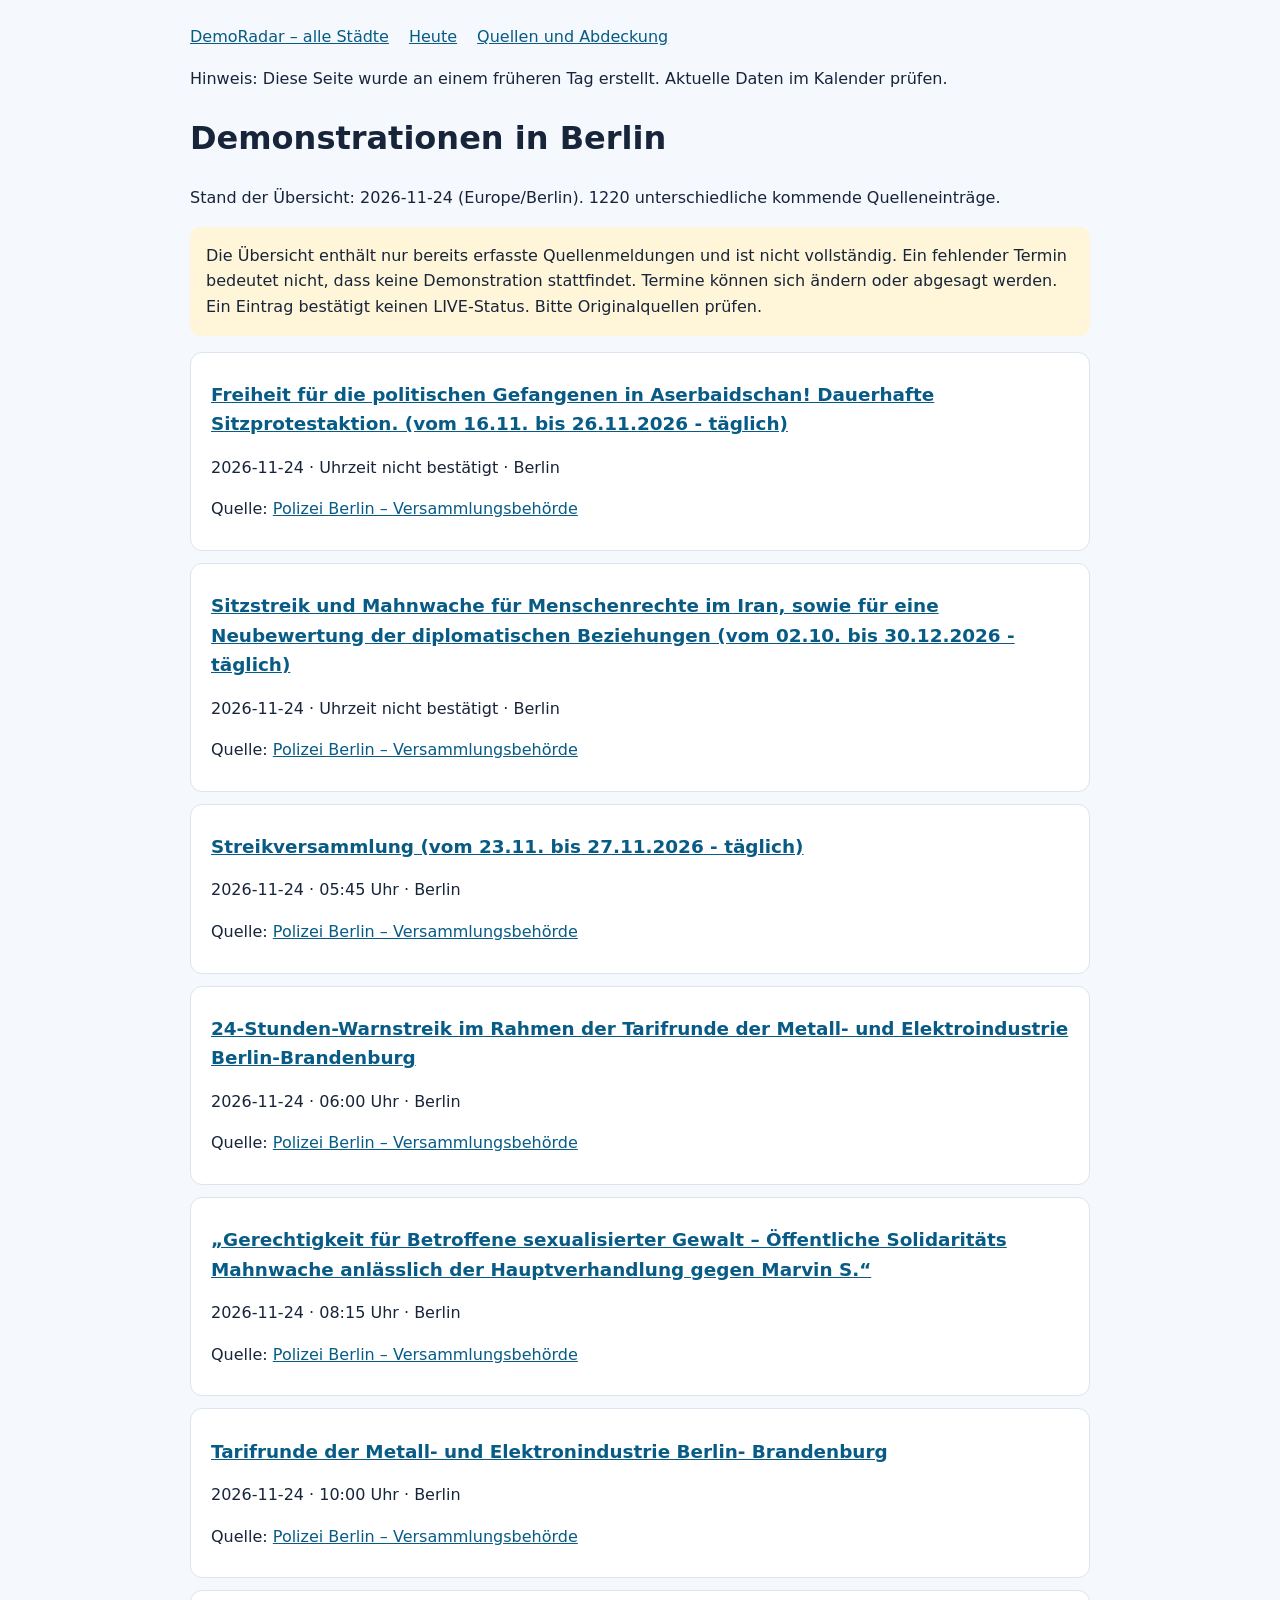
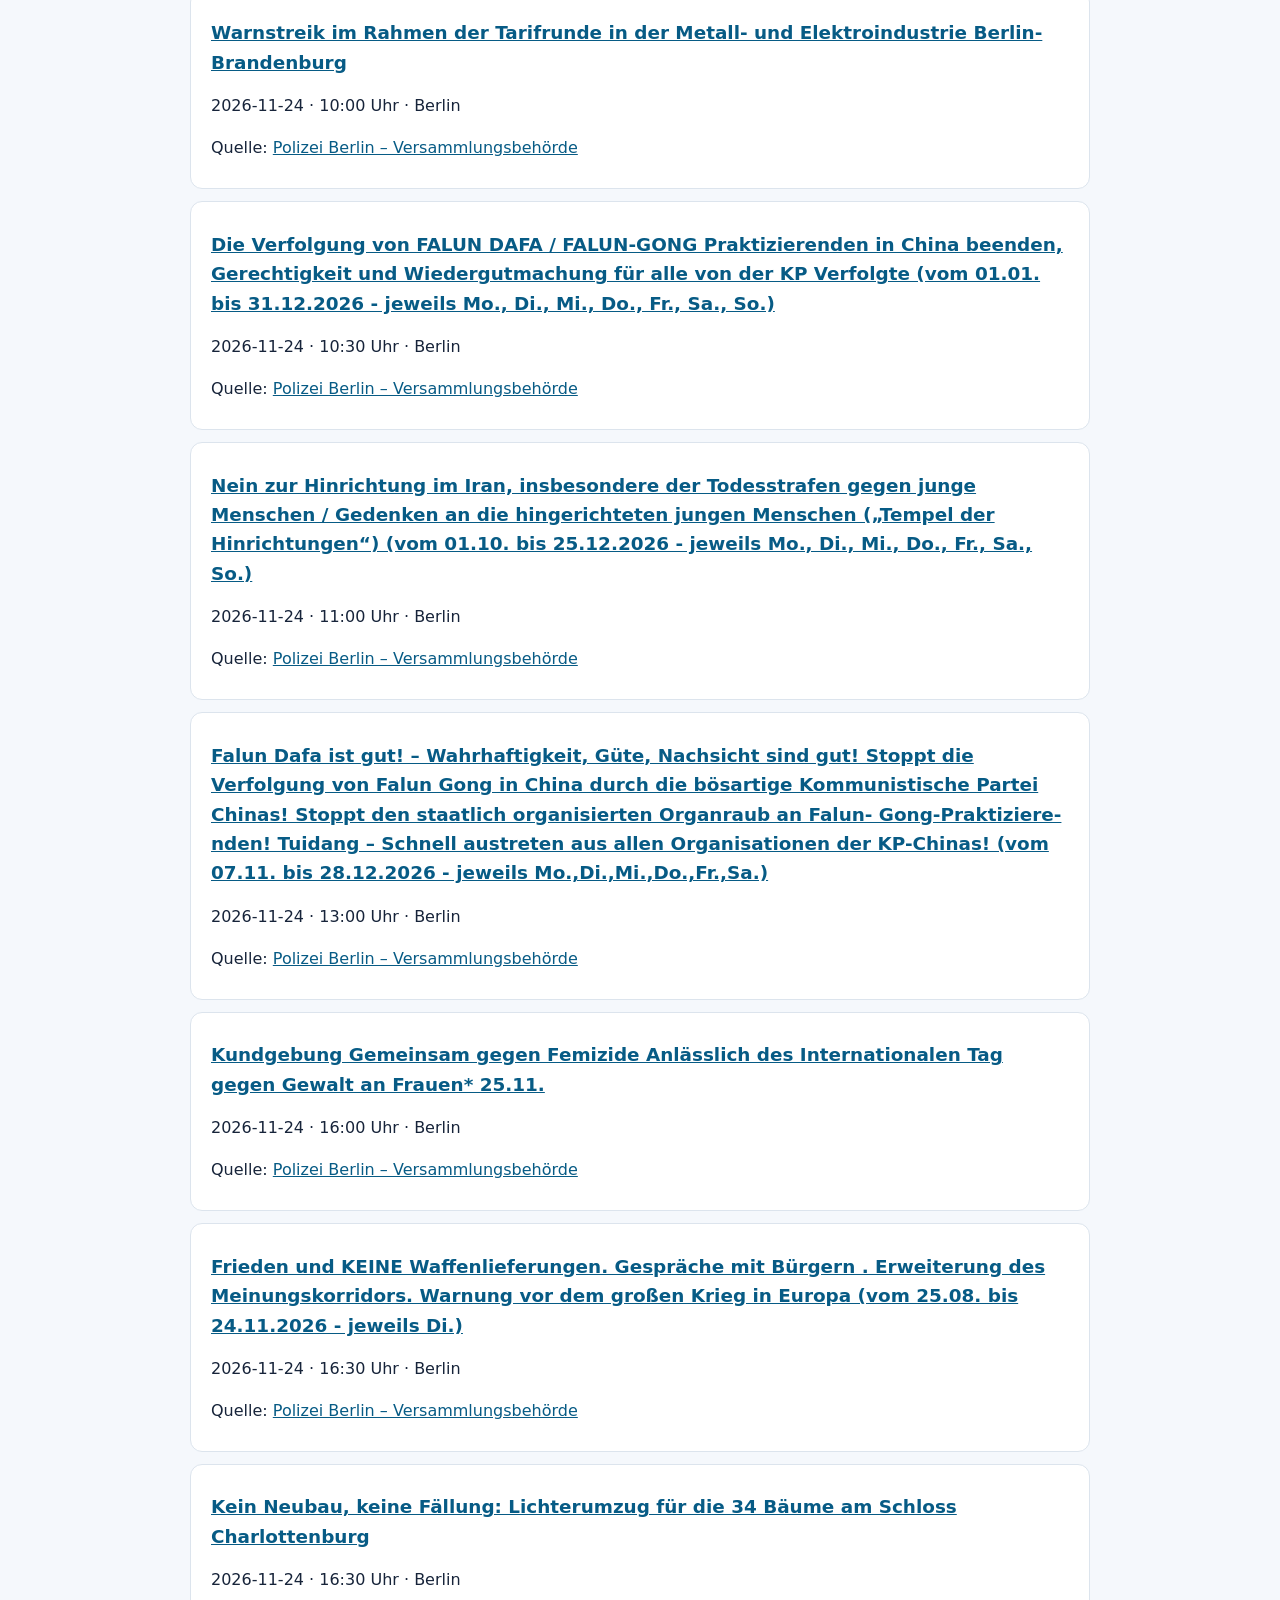
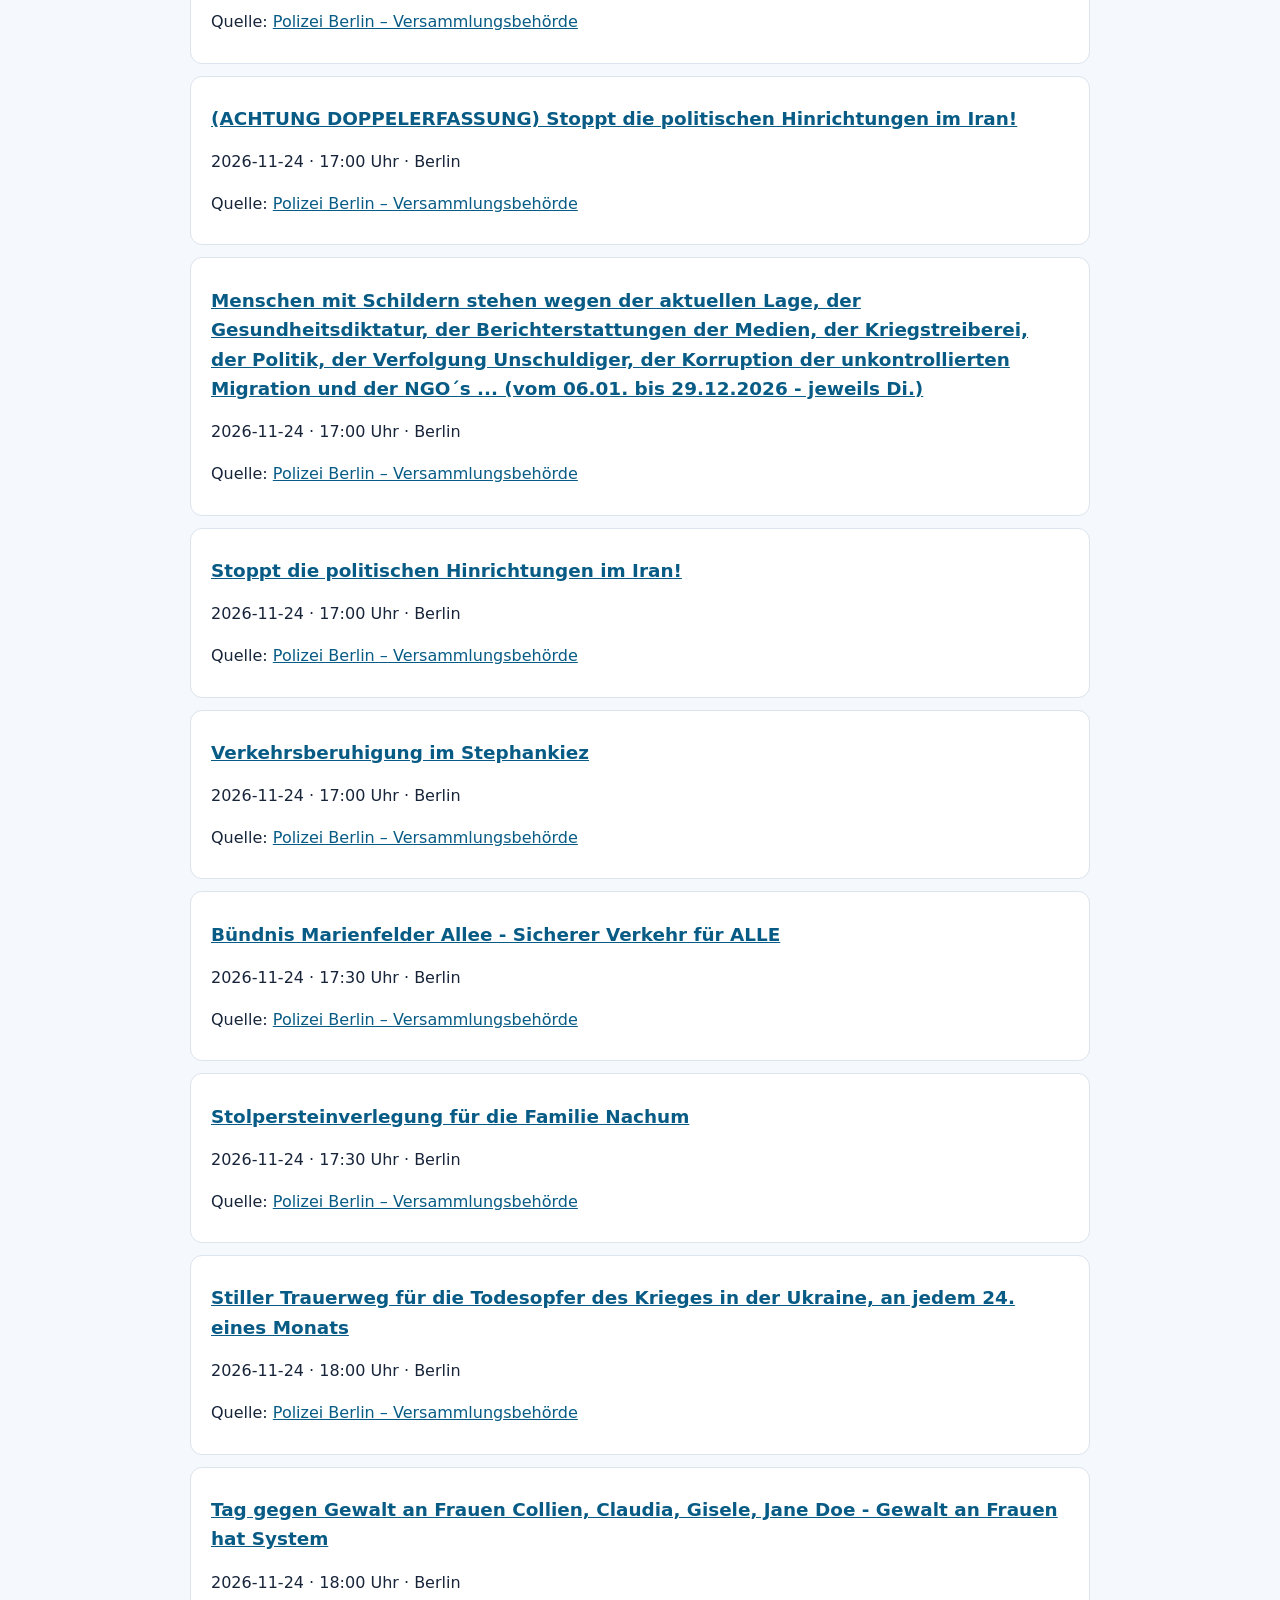
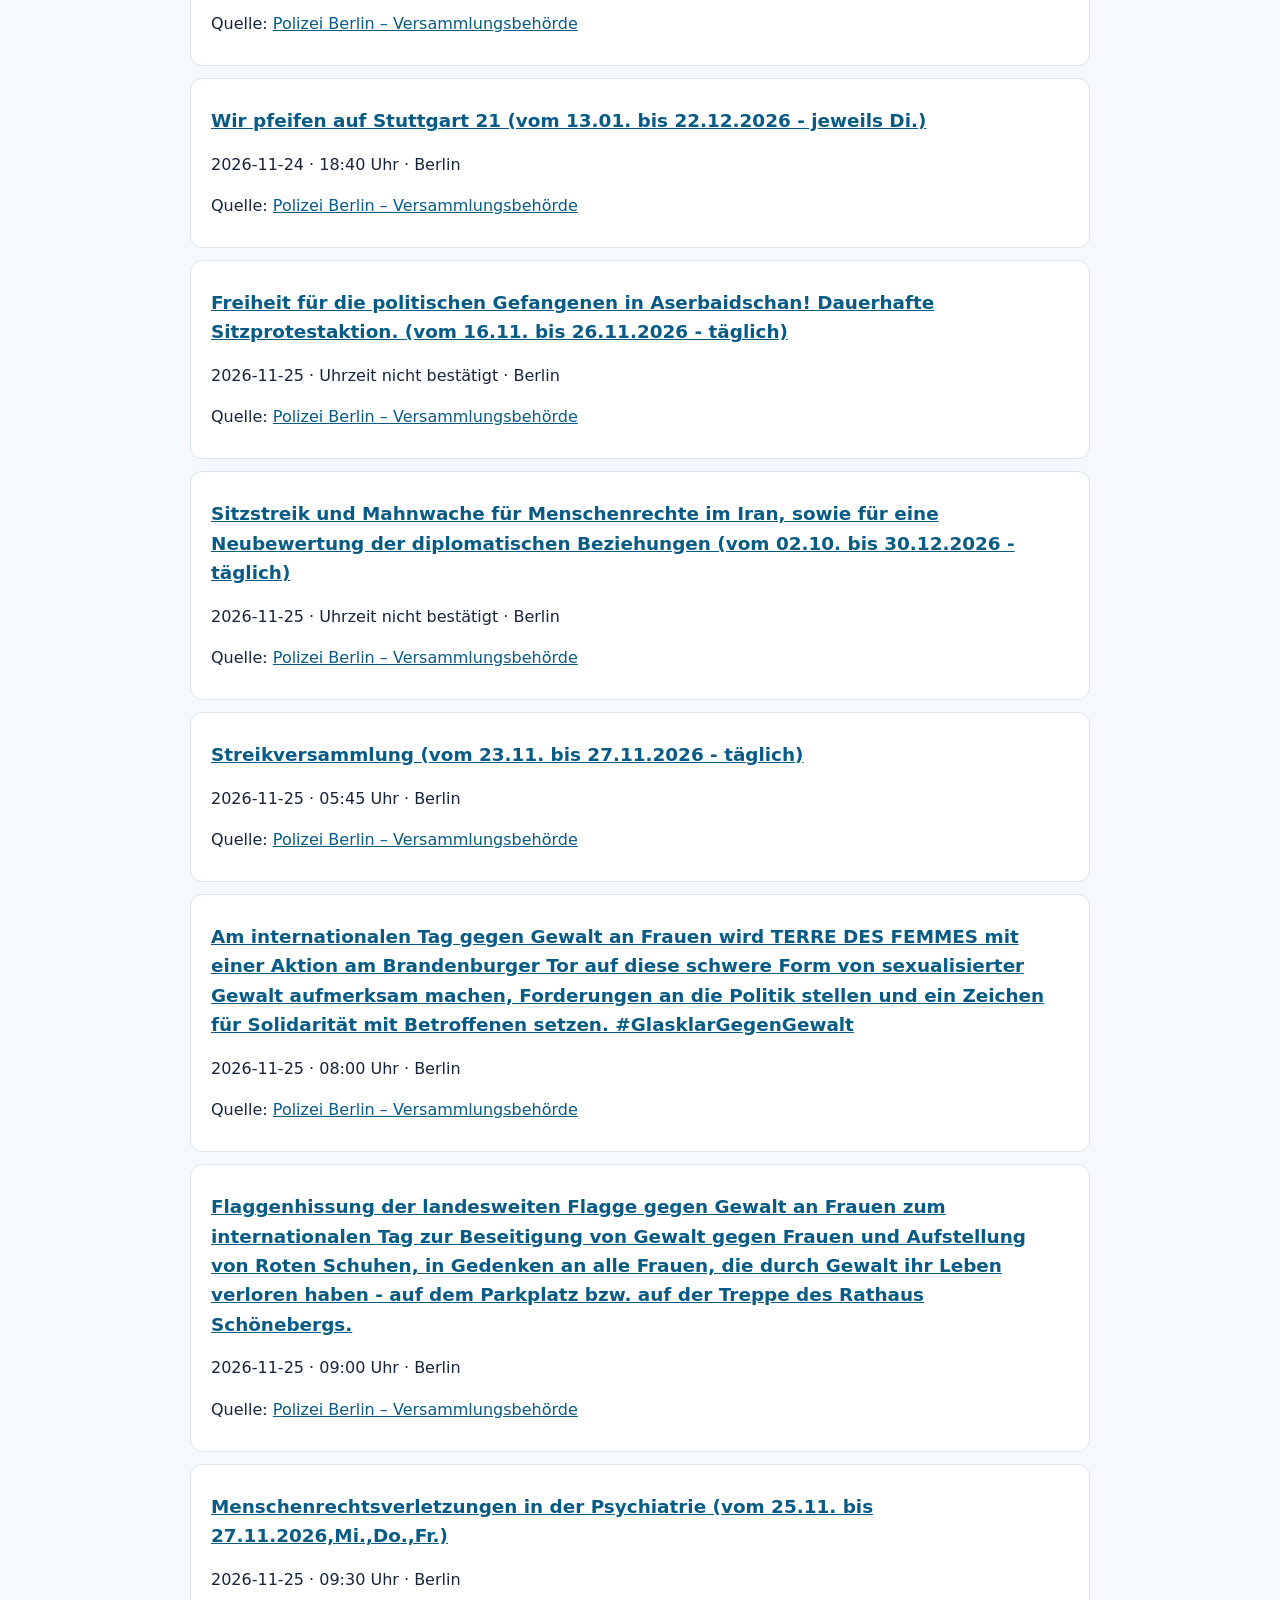
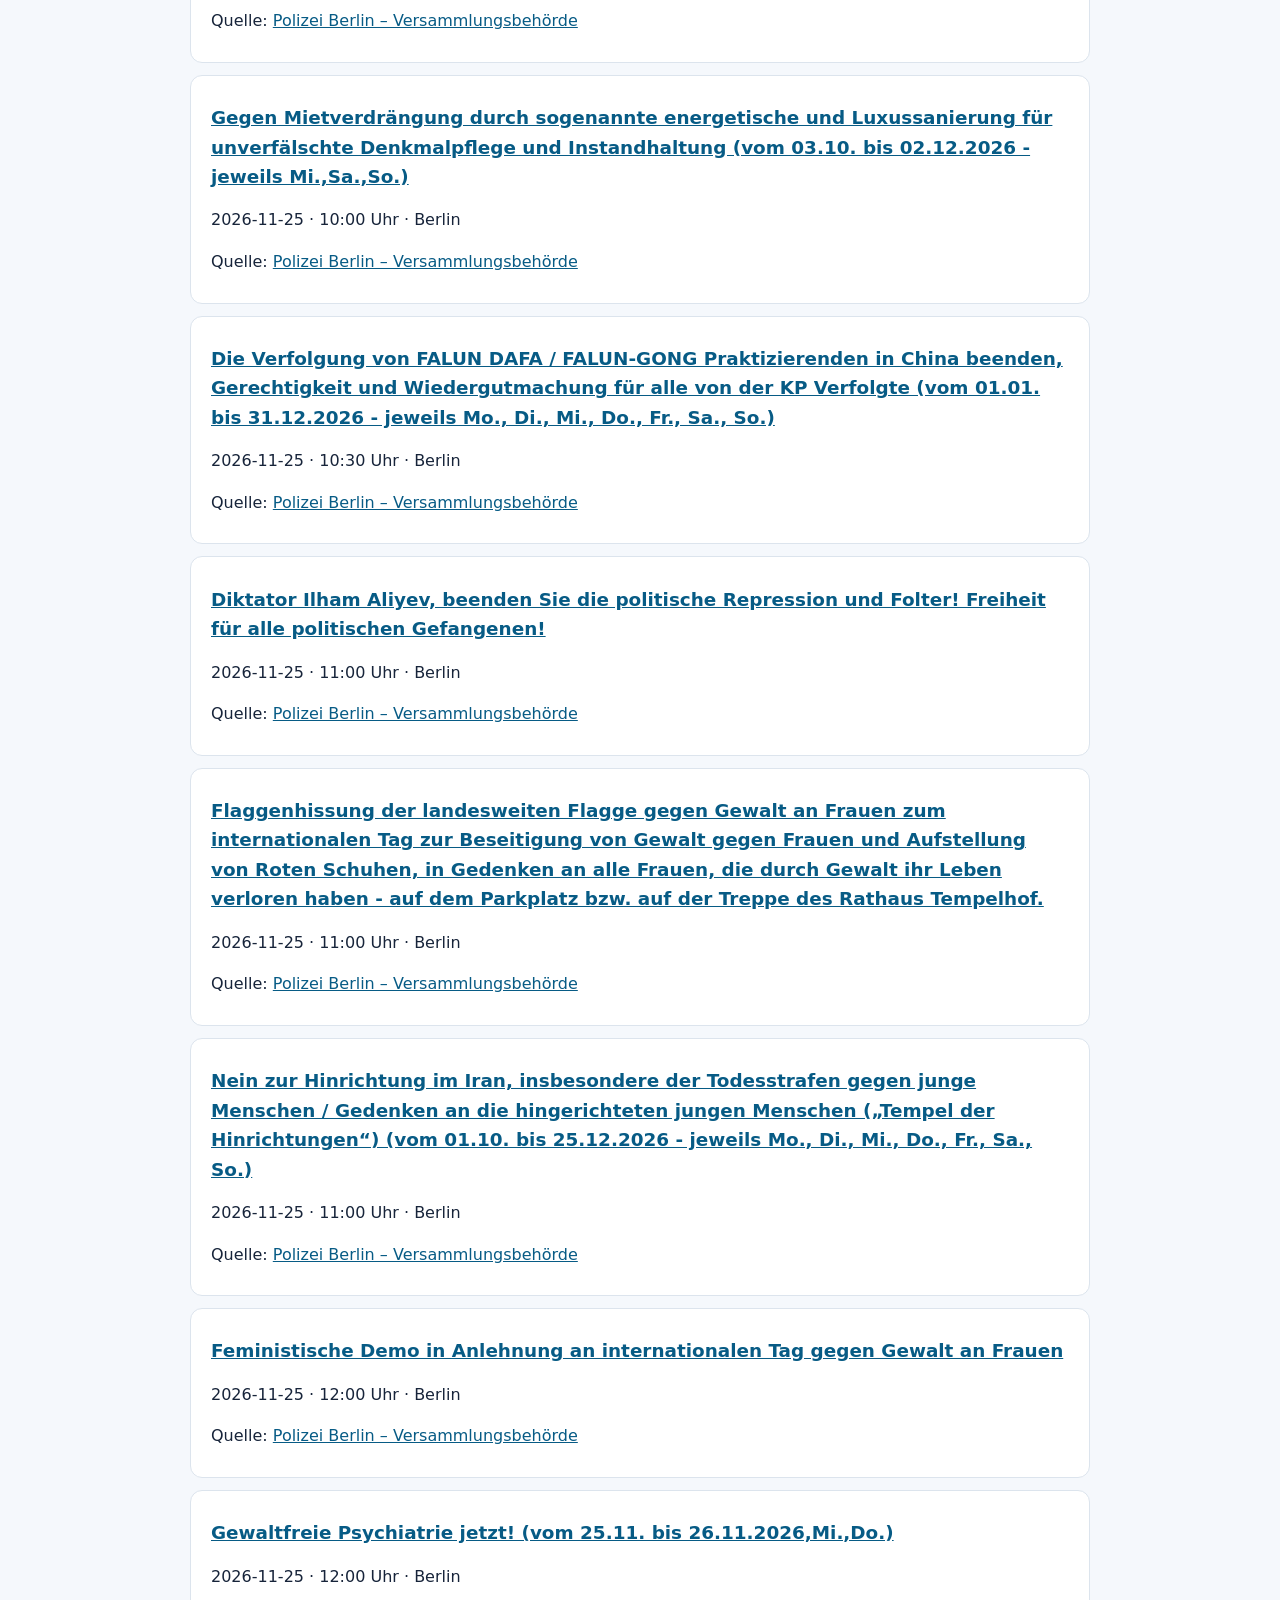
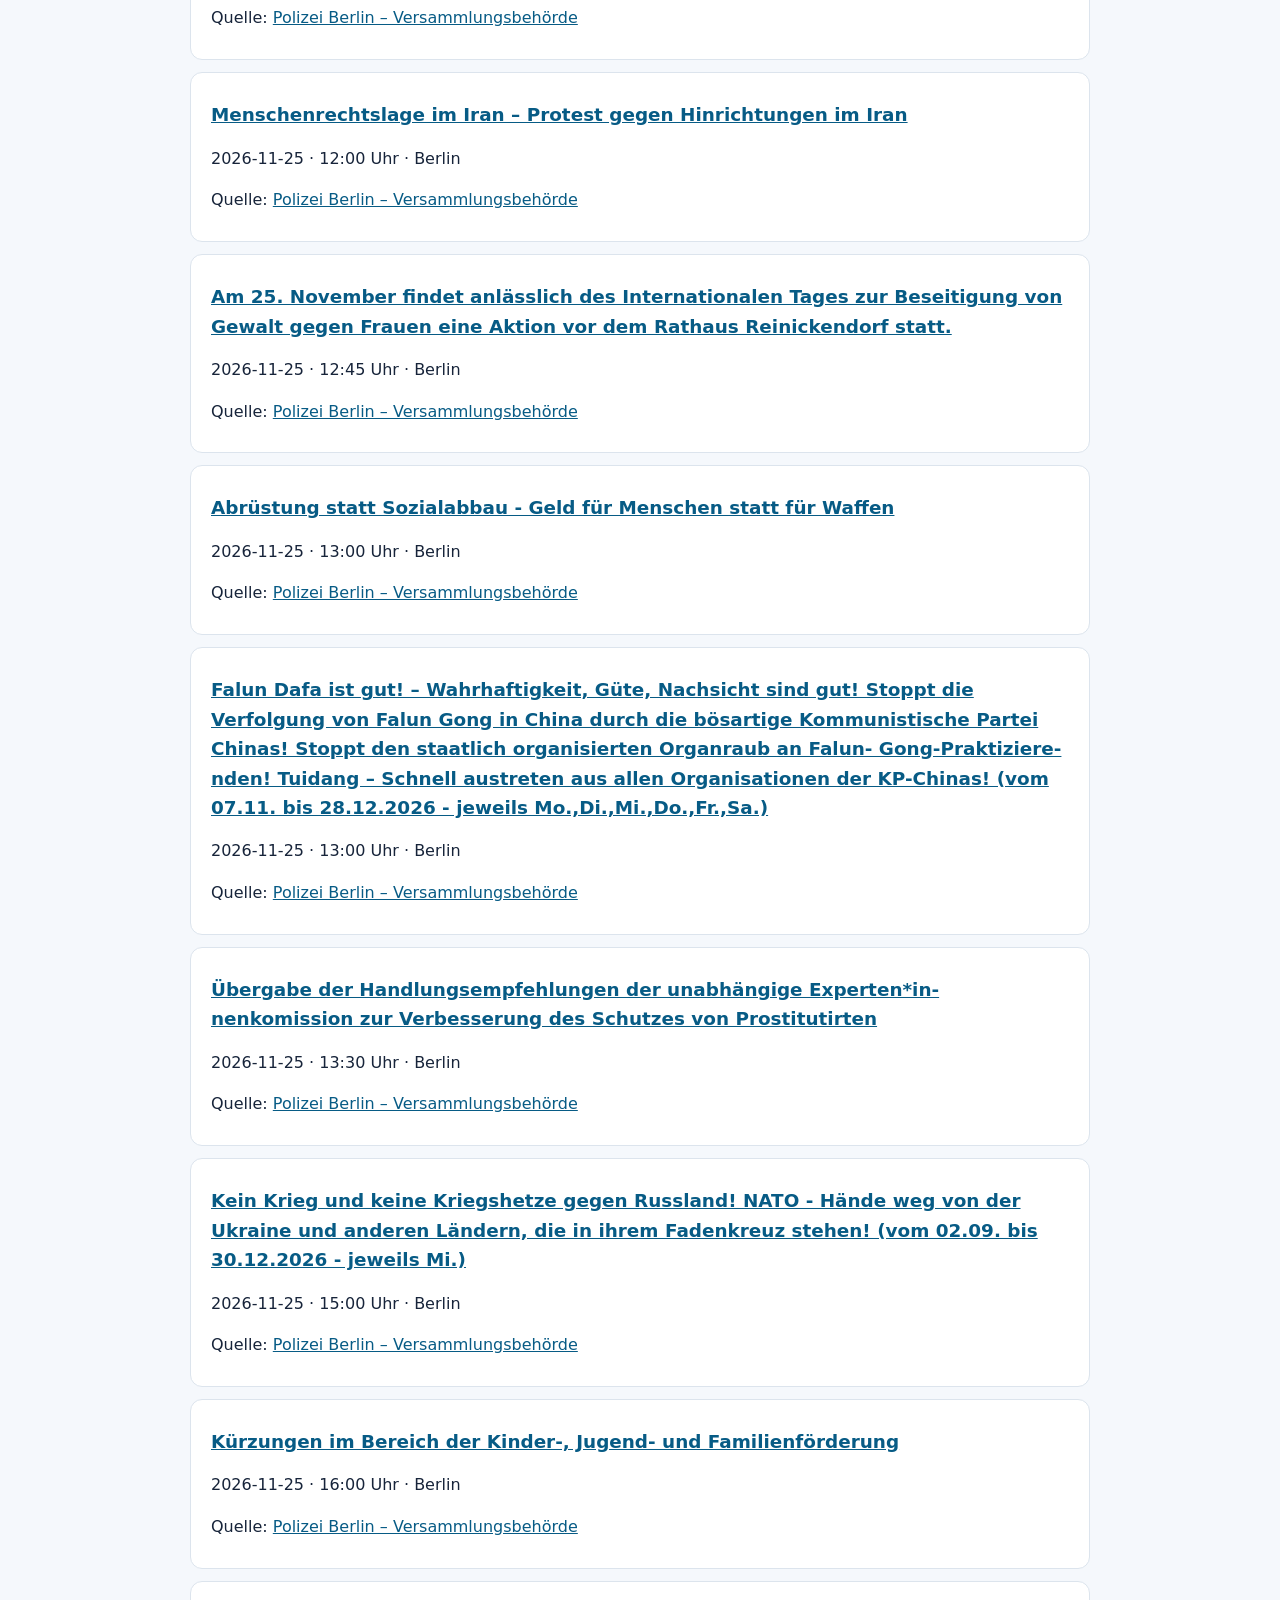
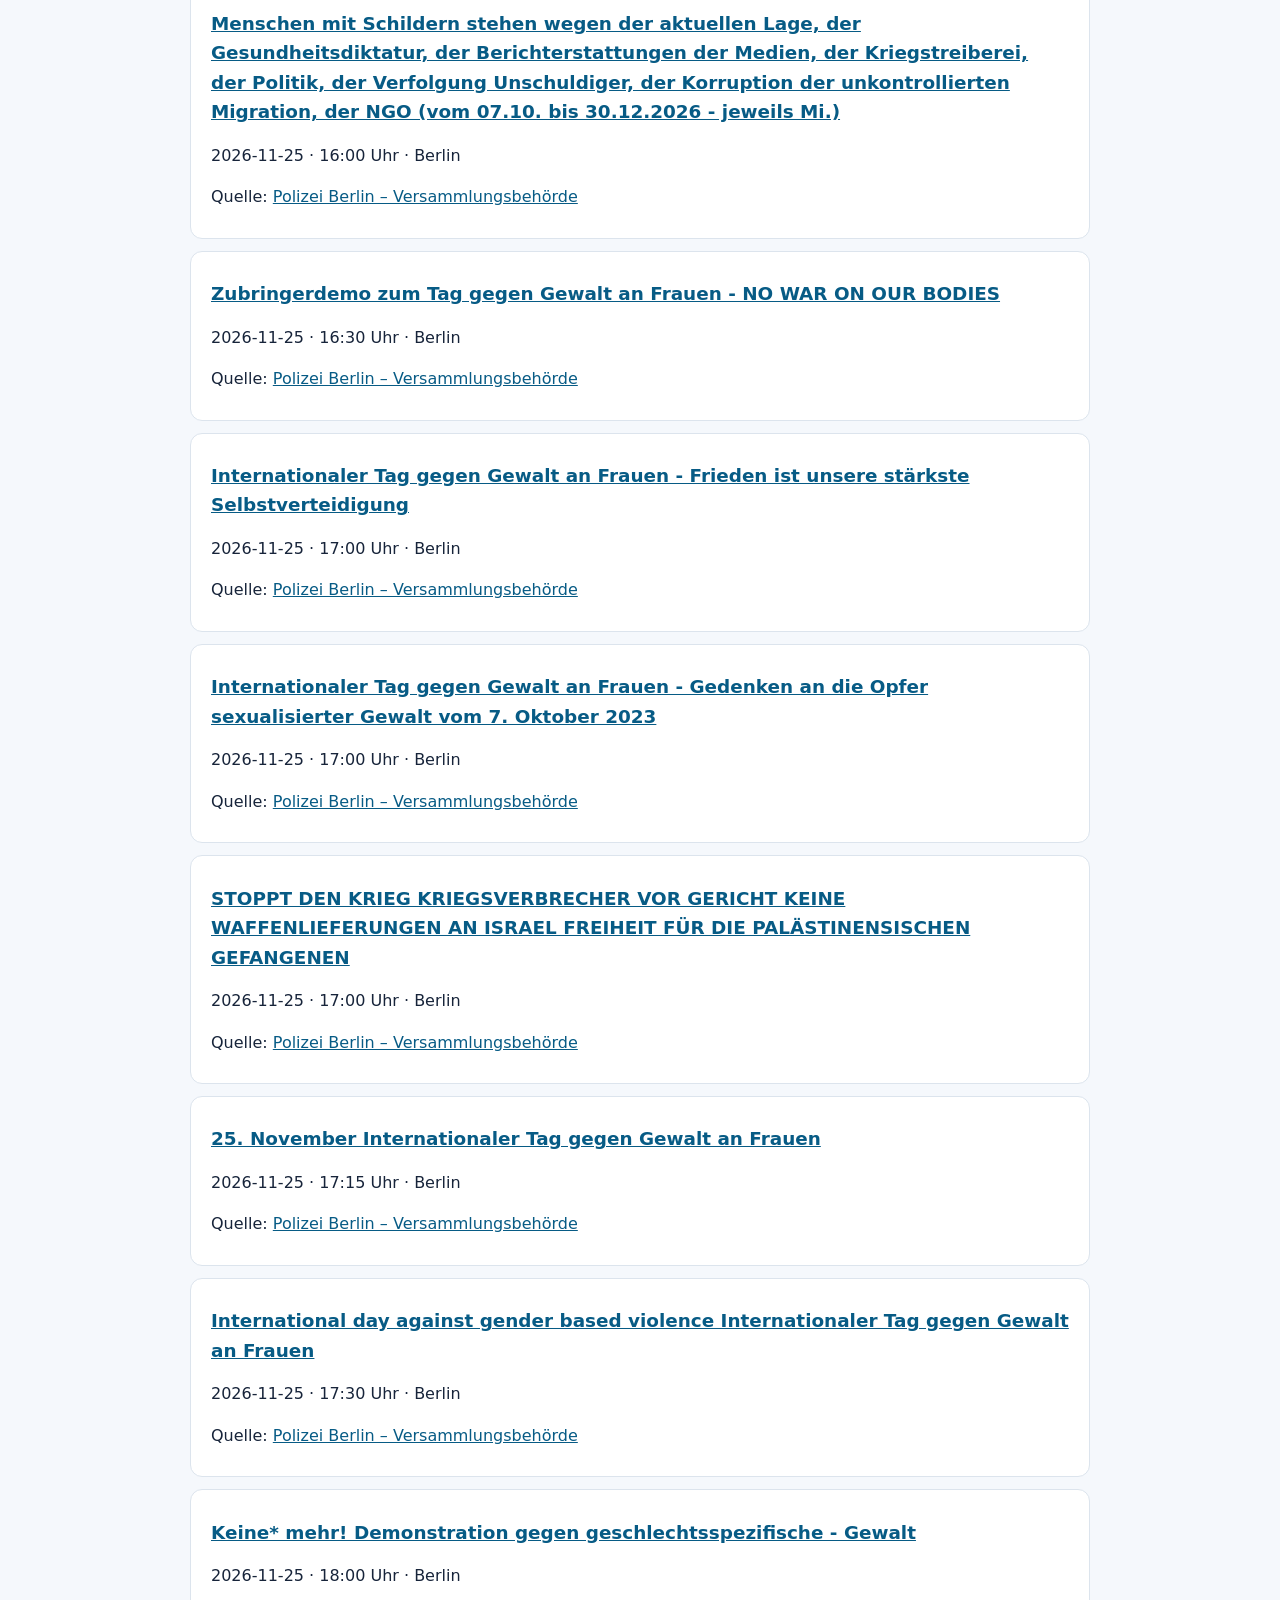
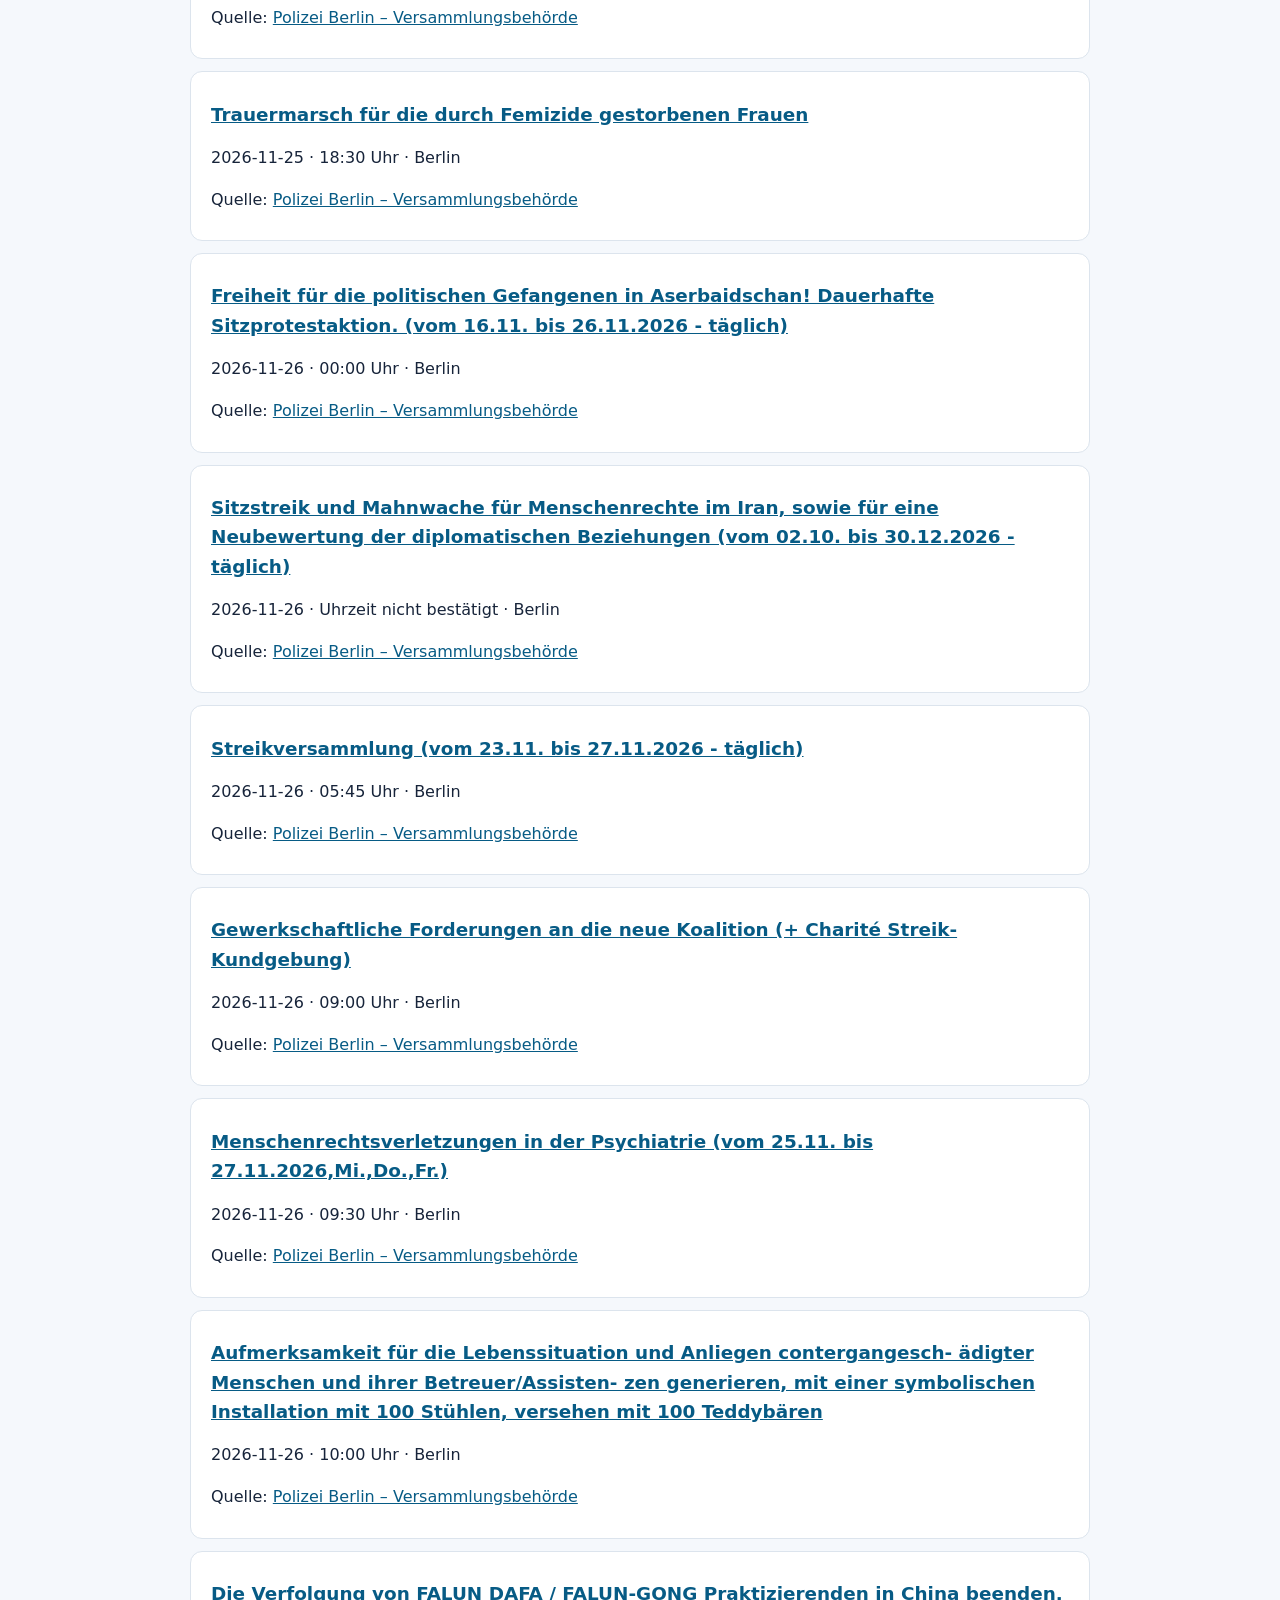
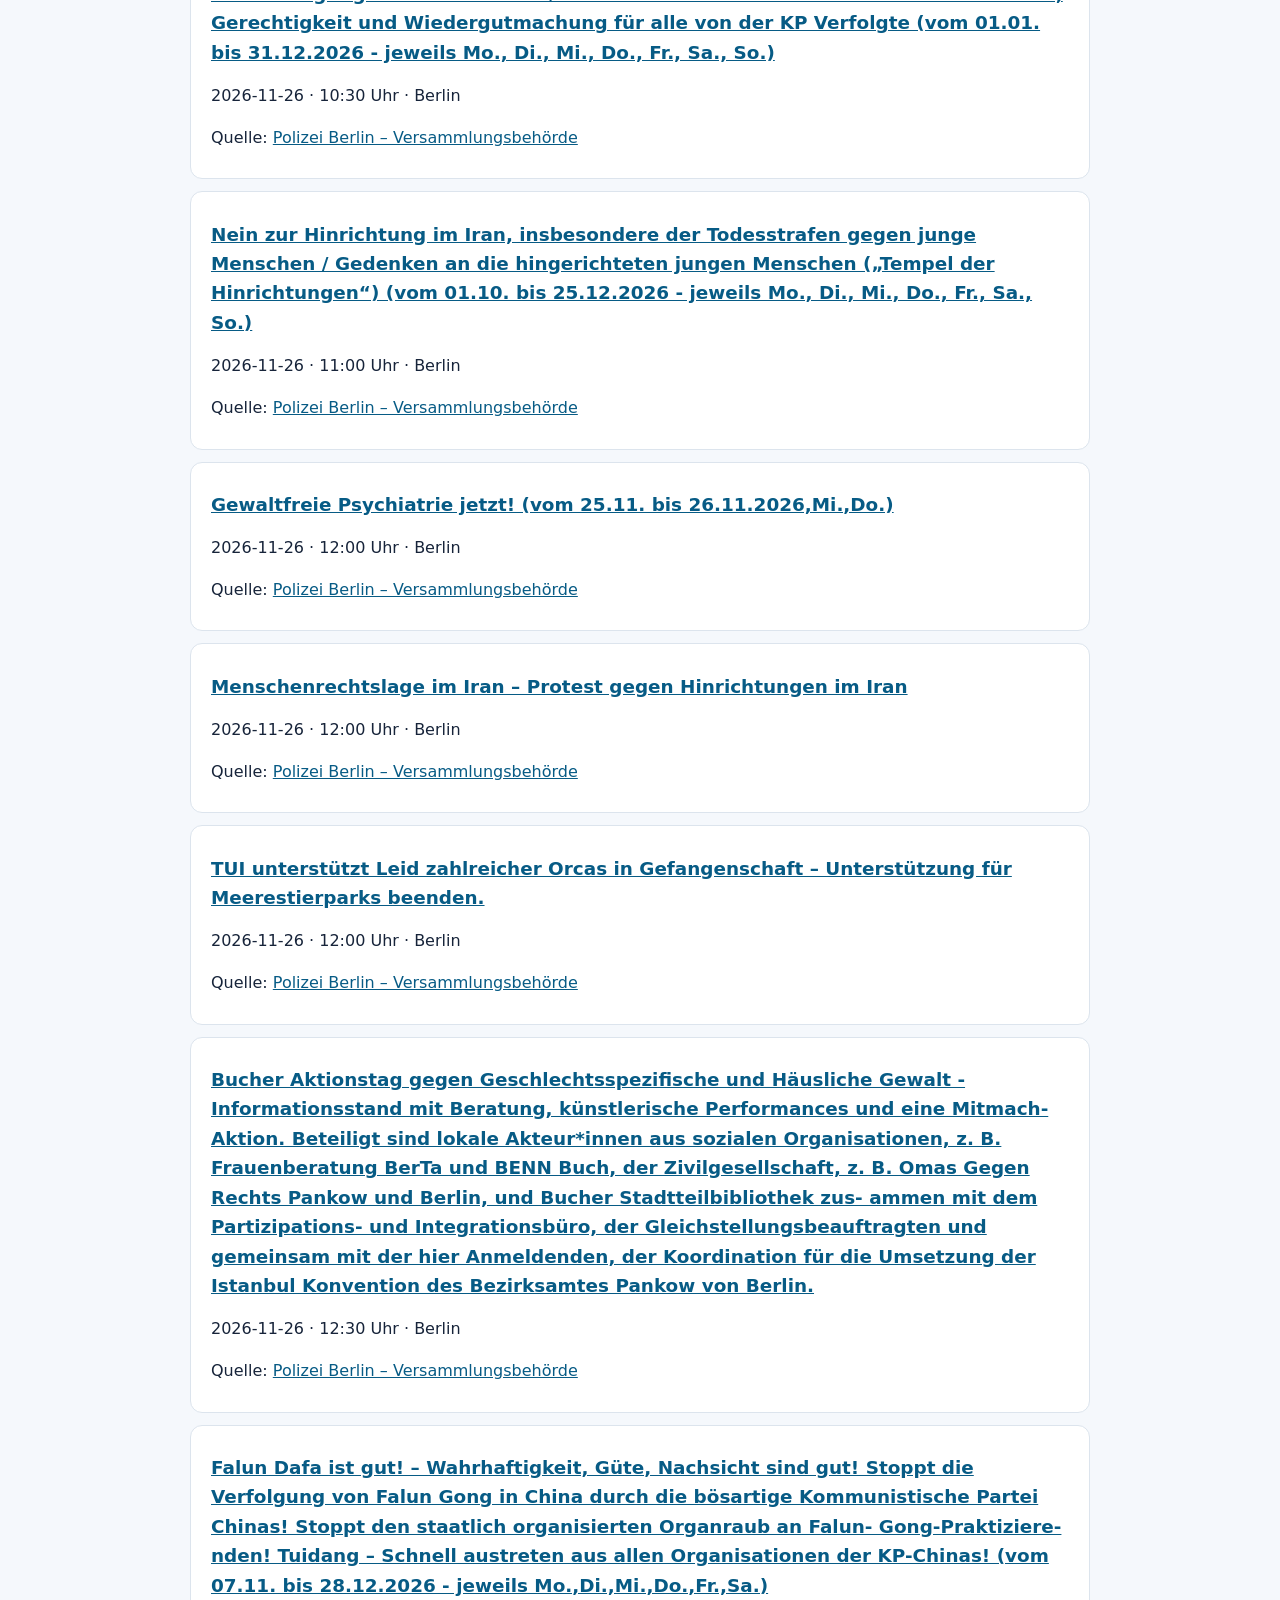
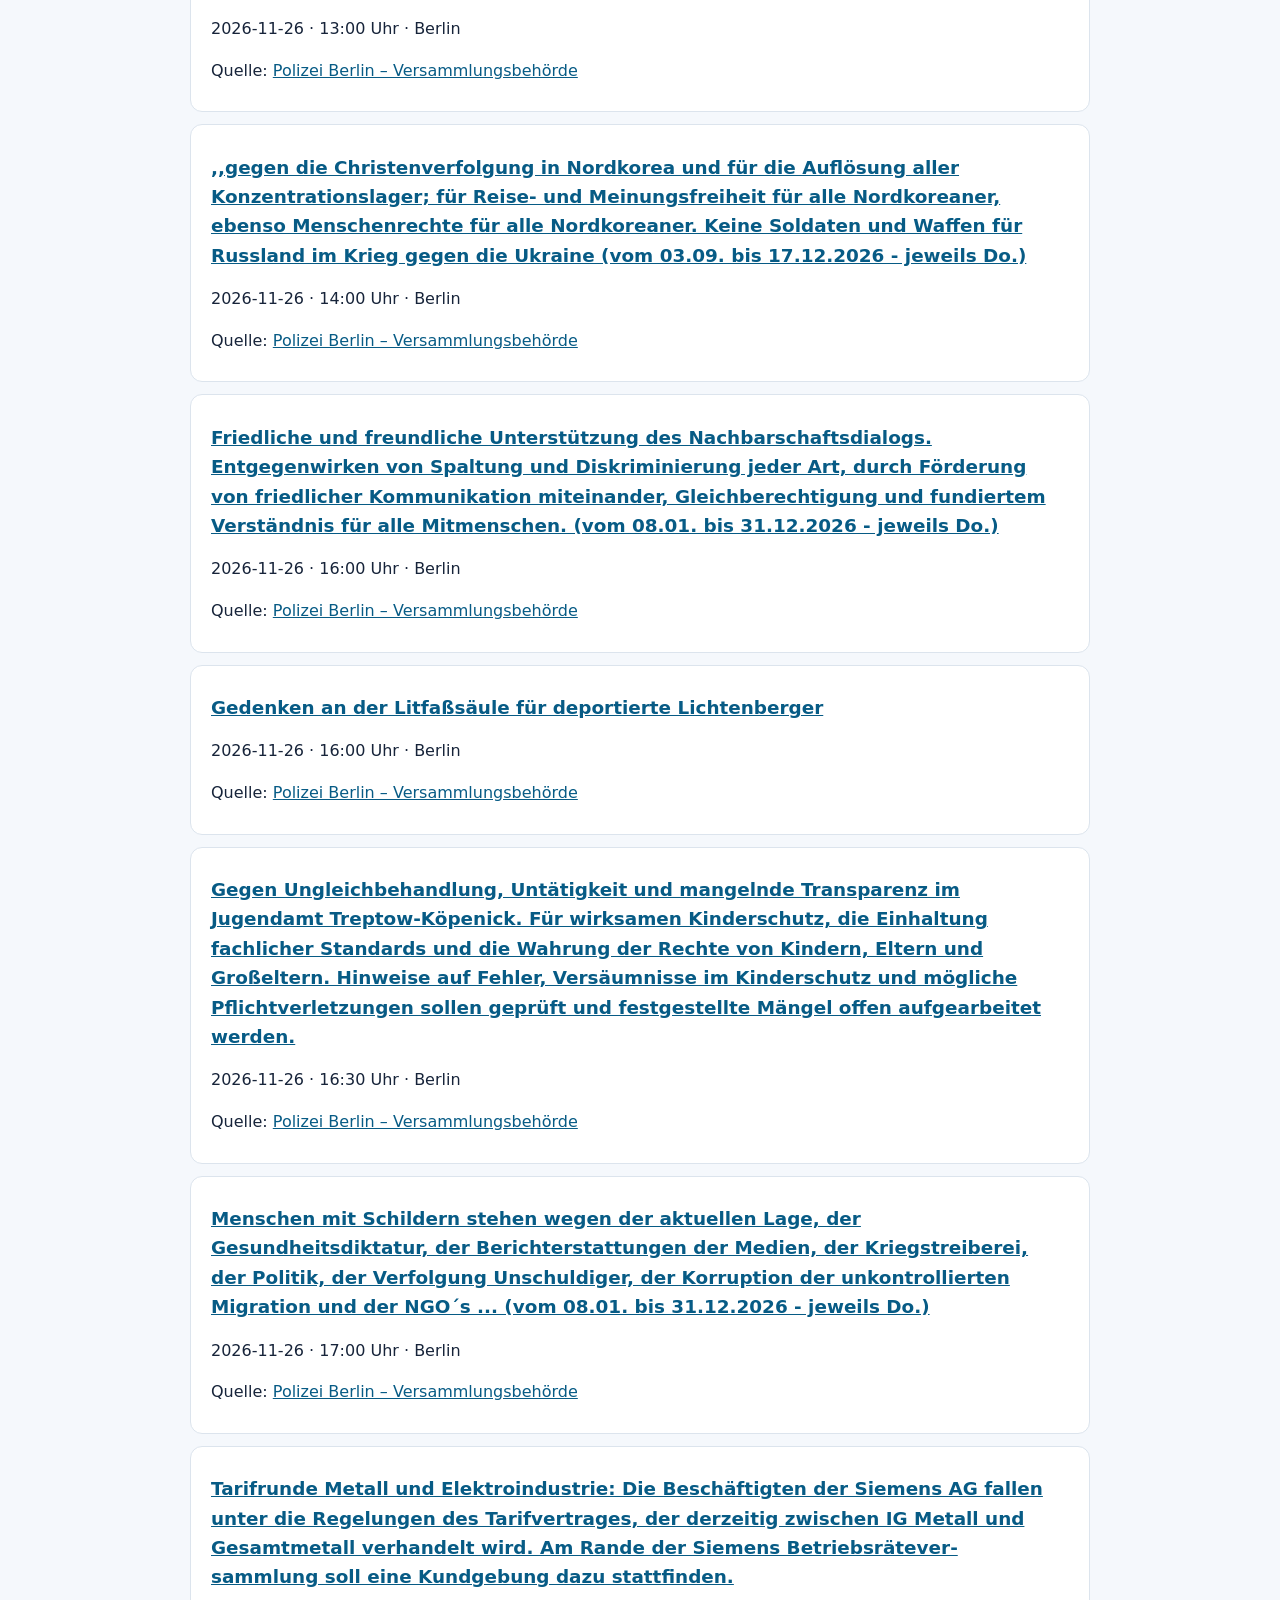
==== berlin/index.html @ 5e3c43dd "data: refresh demonstration sources and observed changes" ====
<!doctype html><html lang="de"><head><meta charset="utf-8"><meta name="viewport" content="width=device-width,initial-scale=1"><title>Demonstrationen in Berlin – kommende Termine | DemoRadar</title><meta name="description" content="Kommende Demonstrationen in Berlin: Termine, bekannte Uhrzeiten und Originalquellen. Unvollständige Quellenabdeckung; Angaben bitte prüfen."><meta name="robots" content="index,follow"><link rel="canonical" href="https://demoradar.pages.dev/berlin/"><style>body{font:16px/1.6 system-ui,sans-serif;max-width:900px;margin:auto;padding:24px;color:#17243a;background:#f5f8fc}nav{display:flex;gap:20px;flex-wrap:wrap}a{color:#075b85}li{background:white;border:1px solid #dce4ed;border-radius:12px;padding:12px 20px;margin:12px 0}ul{padding:0;list-style:none}h2{font-size:1.15rem}aside{background:#fff5d8;padding:16px;border-radius:10px}a:focus-visible{outline:3px solid #d38b00}</style></head><body><nav><a href="/">DemoRadar – alle Städte</a><a href="/heute/">Heute</a><a href="/sources/">Quellen und Abdeckung</a></nav><main><h1>Demonstrationen in Berlin</h1><p>Stand der Übersicht: 2026-11-24 (Europe/Berlin). 1220 unterschiedliche kommende Quelleneinträge.</p><aside>Die Übersicht enthält nur bereits erfasste Quellenmeldungen und ist nicht vollständig. Ein fehlender Termin bedeutet nicht, dass keine Demonstration stattfindet. Termine können sich ändern oder abgesagt werden. Ein Eintrag bestätigt keinen LIVE-Status. Bitte Originalquellen prüfen.</aside><ul><li><h2><a href="/?event=berlin-5#eventDetail">Freiheit für die politischen Gefangenen in Aserbaidschan! Dauerhafte Sitzprotestaktion. (vom 16.11. bis 26.11.2026 - täglich)</a></h2><p>2026-11-24 · Uhrzeit nicht bestätigt · Berlin</p><p>Quelle: <a href="https://www.berlin.de/polizei/service/versammlungsbehoerde/versammlungen-aufzuege/" rel="noopener noreferrer">Polizei Berlin – Versammlungsbehörde</a></p></li>
<li><h2><a href="/?event=berlin-2#eventDetail">Sitzstreik und Mahnwache für Menschenrechte im Iran, sowie für eine Neubewertung der diplomatischen Beziehungen (vom 02.10. bis 30.12.2026 - täglich)</a></h2><p>2026-11-24 · Uhrzeit nicht bestätigt · Berlin</p><p>Quelle: <a href="https://www.berlin.de/polizei/service/versammlungsbehoerde/versammlungen-aufzuege/" rel="noopener noreferrer">Polizei Berlin – Versammlungsbehörde</a></p></li>
<li><h2><a href="/?event=berlin-8#eventDetail">Streikversammlung (vom 23.11. bis 27.11.2026 - täglich)</a></h2><p>2026-11-24 · 05:45 Uhr · Berlin</p><p>Quelle: <a href="https://www.berlin.de/polizei/service/versammlungsbehoerde/versammlungen-aufzuege/" rel="noopener noreferrer">Polizei Berlin – Versammlungsbehörde</a></p></li>
<li><h2><a href="/?event=berlin-11#eventDetail">24-Stunden-Warnstreik im Rahmen der Tarifrunde der Metall- und Elektroindustrie Berlin-Brandenburg</a></h2><p>2026-11-24 · 06:00 Uhr · Berlin</p><p>Quelle: <a href="https://www.berlin.de/polizei/service/versammlungsbehoerde/versammlungen-aufzuege/" rel="noopener noreferrer">Polizei Berlin – Versammlungsbehörde</a></p></li>
<li><h2><a href="/?event=berlin-14#eventDetail">„Gerechtigkeit für Betroffene sexualisierter Gewalt – Öffentliche Solidaritäts Mahnwache anlässlich der Hauptverhandlung gegen Marvin S.“</a></h2><p>2026-11-24 · 08:15 Uhr · Berlin</p><p>Quelle: <a href="https://www.berlin.de/polizei/service/versammlungsbehoerde/versammlungen-aufzuege/" rel="noopener noreferrer">Polizei Berlin – Versammlungsbehörde</a></p></li>
<li><h2><a href="/?event=berlin-17#eventDetail">Tarifrunde der Metall- und Elektronindustrie Berlin- Brandenburg</a></h2><p>2026-11-24 · 10:00 Uhr · Berlin</p><p>Quelle: <a href="https://www.berlin.de/polizei/service/versammlungsbehoerde/versammlungen-aufzuege/" rel="noopener noreferrer">Polizei Berlin – Versammlungsbehörde</a></p></li>
<li><h2><a href="/?event=berlin-20#eventDetail">Warnstreik im Rahmen der Tarifrunde in der Metall- und Elektroindustrie Berlin-Brandenburg</a></h2><p>2026-11-24 · 10:00 Uhr · Berlin</p><p>Quelle: <a href="https://www.berlin.de/polizei/service/versammlungsbehoerde/versammlungen-aufzuege/" rel="noopener noreferrer">Polizei Berlin – Versammlungsbehörde</a></p></li>
<li><h2><a href="/?event=berlin-23#eventDetail">Die Verfolgung von FALUN DAFA / FALUN-GONG Praktizierenden in China beenden, Gerechtigkeit und Wiedergutmachung für alle von der KP Verfolgte (vom 01.01. bis 31.12.2026 - jeweils Mo., Di., Mi., Do., Fr., Sa., So.)</a></h2><p>2026-11-24 · 10:30 Uhr · Berlin</p><p>Quelle: <a href="https://www.berlin.de/polizei/service/versammlungsbehoerde/versammlungen-aufzuege/" rel="noopener noreferrer">Polizei Berlin – Versammlungsbehörde</a></p></li>
<li><h2><a href="/?event=berlin-26#eventDetail">Nein zur Hinrichtung im Iran, insbesondere der Todesstrafen gegen junge Menschen / Gedenken an die hingerichteten jungen Menschen („Tempel der Hinrichtungen“) (vom 01.10. bis 25.12.2026 - jeweils Mo., Di., Mi., Do., Fr., Sa., So.)</a></h2><p>2026-11-24 · 11:00 Uhr · Berlin</p><p>Quelle: <a href="https://www.berlin.de/polizei/service/versammlungsbehoerde/versammlungen-aufzuege/" rel="noopener noreferrer">Polizei Berlin – Versammlungsbehörde</a></p></li>
<li><h2><a href="/?event=berlin-29#eventDetail">Falun Dafa ist gut! – Wahrhaftigkeit, Güte, Nachsicht sind gut! Stoppt die Verfolgung von Falun Gong in China durch die bösartige Kommunistische Partei Chinas! Stoppt den staatlich organisierten Organraub an Falun- Gong-Praktiziere- nden! Tuidang – Schnell austreten aus allen Organisationen der KP-Chinas! (vom 07.11. bis 28.12.2026 - jeweils Mo.,Di.,Mi.,Do.,Fr.,Sa.)</a></h2><p>2026-11-24 · 13:00 Uhr · Berlin</p><p>Quelle: <a href="https://www.berlin.de/polizei/service/versammlungsbehoerde/versammlungen-aufzuege/" rel="noopener noreferrer">Polizei Berlin – Versammlungsbehörde</a></p></li>
<li><h2><a href="/?event=berlin-32#eventDetail">Kundgebung Gemeinsam gegen Femizide Anlässlich des Internationalen Tag gegen Gewalt an Frauen* 25.11.</a></h2><p>2026-11-24 · 16:00 Uhr · Berlin</p><p>Quelle: <a href="https://www.berlin.de/polizei/service/versammlungsbehoerde/versammlungen-aufzuege/" rel="noopener noreferrer">Polizei Berlin – Versammlungsbehörde</a></p></li>
<li><h2><a href="/?event=berlin-35#eventDetail">Frieden und KEINE Waffenlieferungen. Gespräche mit Bürgern . Erweiterung des Meinungskorridors. Warnung vor dem großen Krieg in Europa (vom 25.08. bis 24.11.2026 - jeweils Di.)</a></h2><p>2026-11-24 · 16:30 Uhr · Berlin</p><p>Quelle: <a href="https://www.berlin.de/polizei/service/versammlungsbehoerde/versammlungen-aufzuege/" rel="noopener noreferrer">Polizei Berlin – Versammlungsbehörde</a></p></li>
<li><h2><a href="/?event=berlin-38#eventDetail">Kein Neubau, keine Fällung: Lichterumzug für die 34 Bäume am Schloss Charlottenburg</a></h2><p>2026-11-24 · 16:30 Uhr · Berlin</p><p>Quelle: <a href="https://www.berlin.de/polizei/service/versammlungsbehoerde/versammlungen-aufzuege/" rel="noopener noreferrer">Polizei Berlin – Versammlungsbehörde</a></p></li>
<li><h2><a href="/?event=berlin-47#eventDetail">(ACHTUNG DOPPELERFASSUNG) Stoppt die politischen Hinrichtungen im Iran!</a></h2><p>2026-11-24 · 17:00 Uhr · Berlin</p><p>Quelle: <a href="https://www.berlin.de/polizei/service/versammlungsbehoerde/versammlungen-aufzuege/" rel="noopener noreferrer">Polizei Berlin – Versammlungsbehörde</a></p></li>
<li><h2><a href="/?event=berlin-44#eventDetail">Menschen mit Schildern stehen wegen der aktuellen Lage, der Gesundheitsdiktatur, der Berichterstattungen der Medien, der Kriegstreiberei, der Politik, der Verfolgung Unschuldiger, der Korruption der unkontrollierten Migration und der NGO´s ... (vom 06.01. bis 29.12.2026 - jeweils Di.)</a></h2><p>2026-11-24 · 17:00 Uhr · Berlin</p><p>Quelle: <a href="https://www.berlin.de/polizei/service/versammlungsbehoerde/versammlungen-aufzuege/" rel="noopener noreferrer">Polizei Berlin – Versammlungsbehörde</a></p></li>
<li><h2><a href="/?event=berlin-50#eventDetail">Stoppt die politischen Hinrichtungen im Iran!</a></h2><p>2026-11-24 · 17:00 Uhr · Berlin</p><p>Quelle: <a href="https://www.berlin.de/polizei/service/versammlungsbehoerde/versammlungen-aufzuege/" rel="noopener noreferrer">Polizei Berlin – Versammlungsbehörde</a></p></li>
<li><h2><a href="/?event=berlin-41#eventDetail">Verkehrsberuhigung im Stephankiez</a></h2><p>2026-11-24 · 17:00 Uhr · Berlin</p><p>Quelle: <a href="https://www.berlin.de/polizei/service/versammlungsbehoerde/versammlungen-aufzuege/" rel="noopener noreferrer">Polizei Berlin – Versammlungsbehörde</a></p></li>
<li><h2><a href="/?event=berlin-56#eventDetail">Bündnis Marienfelder Allee - Sicherer Verkehr für ALLE</a></h2><p>2026-11-24 · 17:30 Uhr · Berlin</p><p>Quelle: <a href="https://www.berlin.de/polizei/service/versammlungsbehoerde/versammlungen-aufzuege/" rel="noopener noreferrer">Polizei Berlin – Versammlungsbehörde</a></p></li>
<li><h2><a href="/?event=berlin-53#eventDetail">Stolpersteinverlegung für die Familie Nachum</a></h2><p>2026-11-24 · 17:30 Uhr · Berlin</p><p>Quelle: <a href="https://www.berlin.de/polizei/service/versammlungsbehoerde/versammlungen-aufzuege/" rel="noopener noreferrer">Polizei Berlin – Versammlungsbehörde</a></p></li>
<li><h2><a href="/?event=berlin-59#eventDetail">Stiller Trauerweg für die Todesopfer des Krieges in der Ukraine, an jedem 24. eines Monats</a></h2><p>2026-11-24 · 18:00 Uhr · Berlin</p><p>Quelle: <a href="https://www.berlin.de/polizei/service/versammlungsbehoerde/versammlungen-aufzuege/" rel="noopener noreferrer">Polizei Berlin – Versammlungsbehörde</a></p></li>
<li><h2><a href="/?event=berlin-62#eventDetail">Tag gegen Gewalt an Frauen Collien, Claudia, Gisele, Jane Doe - Gewalt an Frauen hat System</a></h2><p>2026-11-24 · 18:00 Uhr · Berlin</p><p>Quelle: <a href="https://www.berlin.de/polizei/service/versammlungsbehoerde/versammlungen-aufzuege/" rel="noopener noreferrer">Polizei Berlin – Versammlungsbehörde</a></p></li>
<li><h2><a href="/?event=berlin-68#eventDetail">Wir pfeifen auf Stuttgart 21 (vom 13.01. bis 22.12.2026 - jeweils Di.)</a></h2><p>2026-11-24 · 18:40 Uhr · Berlin</p><p>Quelle: <a href="https://www.berlin.de/polizei/service/versammlungsbehoerde/versammlungen-aufzuege/" rel="noopener noreferrer">Polizei Berlin – Versammlungsbehörde</a></p></li>
<li><h2><a href="/?event=berlin-74#eventDetail">Freiheit für die politischen Gefangenen in Aserbaidschan! Dauerhafte Sitzprotestaktion. (vom 16.11. bis 26.11.2026 - täglich)</a></h2><p>2026-11-25 · Uhrzeit nicht bestätigt · Berlin</p><p>Quelle: <a href="https://www.berlin.de/polizei/service/versammlungsbehoerde/versammlungen-aufzuege/" rel="noopener noreferrer">Polizei Berlin – Versammlungsbehörde</a></p></li>
<li><h2><a href="/?event=berlin-71#eventDetail">Sitzstreik und Mahnwache für Menschenrechte im Iran, sowie für eine Neubewertung der diplomatischen Beziehungen (vom 02.10. bis 30.12.2026 - täglich)</a></h2><p>2026-11-25 · Uhrzeit nicht bestätigt · Berlin</p><p>Quelle: <a href="https://www.berlin.de/polizei/service/versammlungsbehoerde/versammlungen-aufzuege/" rel="noopener noreferrer">Polizei Berlin – Versammlungsbehörde</a></p></li>
<li><h2><a href="/?event=berlin-77#eventDetail">Streikversammlung (vom 23.11. bis 27.11.2026 - täglich)</a></h2><p>2026-11-25 · 05:45 Uhr · Berlin</p><p>Quelle: <a href="https://www.berlin.de/polizei/service/versammlungsbehoerde/versammlungen-aufzuege/" rel="noopener noreferrer">Polizei Berlin – Versammlungsbehörde</a></p></li>
<li><h2><a href="/?event=berlin-80#eventDetail">Am internationalen Tag gegen Gewalt an Frauen wird TERRE DES FEMMES mit einer Aktion am Brandenburger Tor auf diese schwere Form von sexualisierter Gewalt aufmerksam machen, Forderungen an die Politik stellen und ein Zeichen für Solidarität mit Betroffenen setzen. #GlasklarGegenGewalt</a></h2><p>2026-11-25 · 08:00 Uhr · Berlin</p><p>Quelle: <a href="https://www.berlin.de/polizei/service/versammlungsbehoerde/versammlungen-aufzuege/" rel="noopener noreferrer">Polizei Berlin – Versammlungsbehörde</a></p></li>
<li><h2><a href="/?event=berlin-83#eventDetail">Flaggenhissung der landesweiten Flagge gegen Gewalt an Frauen zum internationalen Tag zur Beseitigung von Gewalt gegen Frauen und Aufstellung von Roten Schuhen, in Gedenken an alle Frauen, die durch Gewalt ihr Leben verloren haben - auf dem Parkplatz bzw. auf der Treppe des Rathaus Schönebergs.</a></h2><p>2026-11-25 · 09:00 Uhr · Berlin</p><p>Quelle: <a href="https://www.berlin.de/polizei/service/versammlungsbehoerde/versammlungen-aufzuege/" rel="noopener noreferrer">Polizei Berlin – Versammlungsbehörde</a></p></li>
<li><h2><a href="/?event=berlin-86#eventDetail">Menschenrechtsverletzungen in der Psychiatrie (vom 25.11. bis 27.11.2026,Mi.,Do.,Fr.)</a></h2><p>2026-11-25 · 09:30 Uhr · Berlin</p><p>Quelle: <a href="https://www.berlin.de/polizei/service/versammlungsbehoerde/versammlungen-aufzuege/" rel="noopener noreferrer">Polizei Berlin – Versammlungsbehörde</a></p></li>
<li><h2><a href="/?event=berlin-89#eventDetail">Gegen Mietverdrängung durch sogenannte energetische und Luxussanierung für unverfälschte Denkmalpflege und Instandhaltung (vom 03.10. bis 02.12.2026 - jeweils Mi.,Sa.,So.)</a></h2><p>2026-11-25 · 10:00 Uhr · Berlin</p><p>Quelle: <a href="https://www.berlin.de/polizei/service/versammlungsbehoerde/versammlungen-aufzuege/" rel="noopener noreferrer">Polizei Berlin – Versammlungsbehörde</a></p></li>
<li><h2><a href="/?event=berlin-92#eventDetail">Die Verfolgung von FALUN DAFA / FALUN-GONG Praktizierenden in China beenden, Gerechtigkeit und Wiedergutmachung für alle von der KP Verfolgte (vom 01.01. bis 31.12.2026 - jeweils Mo., Di., Mi., Do., Fr., Sa., So.)</a></h2><p>2026-11-25 · 10:30 Uhr · Berlin</p><p>Quelle: <a href="https://www.berlin.de/polizei/service/versammlungsbehoerde/versammlungen-aufzuege/" rel="noopener noreferrer">Polizei Berlin – Versammlungsbehörde</a></p></li>
<li><h2><a href="/?event=berlin-101#eventDetail">Diktator Ilham Aliyev, beenden Sie die politische Repression und Folter! Freiheit für alle politischen Gefangenen!</a></h2><p>2026-11-25 · 11:00 Uhr · Berlin</p><p>Quelle: <a href="https://www.berlin.de/polizei/service/versammlungsbehoerde/versammlungen-aufzuege/" rel="noopener noreferrer">Polizei Berlin – Versammlungsbehörde</a></p></li>
<li><h2><a href="/?event=berlin-95#eventDetail">Flaggenhissung der landesweiten Flagge gegen Gewalt an Frauen zum internationalen Tag zur Beseitigung von Gewalt gegen Frauen und Aufstellung von Roten Schuhen, in Gedenken an alle Frauen, die durch Gewalt ihr Leben verloren haben - auf dem Parkplatz bzw. auf der Treppe des Rathaus Tempelhof.</a></h2><p>2026-11-25 · 11:00 Uhr · Berlin</p><p>Quelle: <a href="https://www.berlin.de/polizei/service/versammlungsbehoerde/versammlungen-aufzuege/" rel="noopener noreferrer">Polizei Berlin – Versammlungsbehörde</a></p></li>
<li><h2><a href="/?event=berlin-98#eventDetail">Nein zur Hinrichtung im Iran, insbesondere der Todesstrafen gegen junge Menschen / Gedenken an die hingerichteten jungen Menschen („Tempel der Hinrichtungen“) (vom 01.10. bis 25.12.2026 - jeweils Mo., Di., Mi., Do., Fr., Sa., So.)</a></h2><p>2026-11-25 · 11:00 Uhr · Berlin</p><p>Quelle: <a href="https://www.berlin.de/polizei/service/versammlungsbehoerde/versammlungen-aufzuege/" rel="noopener noreferrer">Polizei Berlin – Versammlungsbehörde</a></p></li>
<li><h2><a href="/?event=berlin-104#eventDetail">Feministische Demo in Anlehnung an internationalen Tag gegen Gewalt an Frauen</a></h2><p>2026-11-25 · 12:00 Uhr · Berlin</p><p>Quelle: <a href="https://www.berlin.de/polizei/service/versammlungsbehoerde/versammlungen-aufzuege/" rel="noopener noreferrer">Polizei Berlin – Versammlungsbehörde</a></p></li>
<li><h2><a href="/?event=berlin-107#eventDetail">Gewaltfreie Psychiatrie jetzt! (vom 25.11. bis 26.11.2026,Mi.,Do.)</a></h2><p>2026-11-25 · 12:00 Uhr · Berlin</p><p>Quelle: <a href="https://www.berlin.de/polizei/service/versammlungsbehoerde/versammlungen-aufzuege/" rel="noopener noreferrer">Polizei Berlin – Versammlungsbehörde</a></p></li>
<li><h2><a href="/?event=berlin-110#eventDetail">Menschenrechtslage im Iran – Protest gegen Hinrichtungen im Iran</a></h2><p>2026-11-25 · 12:00 Uhr · Berlin</p><p>Quelle: <a href="https://www.berlin.de/polizei/service/versammlungsbehoerde/versammlungen-aufzuege/" rel="noopener noreferrer">Polizei Berlin – Versammlungsbehörde</a></p></li>
<li><h2><a href="/?event=berlin-113#eventDetail">Am 25. November findet anlässlich des Internationalen Tages zur Beseitigung von Gewalt gegen Frauen eine Aktion vor dem Rathaus Reinickendorf statt.</a></h2><p>2026-11-25 · 12:45 Uhr · Berlin</p><p>Quelle: <a href="https://www.berlin.de/polizei/service/versammlungsbehoerde/versammlungen-aufzuege/" rel="noopener noreferrer">Polizei Berlin – Versammlungsbehörde</a></p></li>
<li><h2><a href="/?event=berlin-116#eventDetail">Abrüstung statt Sozialabbau - Geld für Menschen statt für Waffen</a></h2><p>2026-11-25 · 13:00 Uhr · Berlin</p><p>Quelle: <a href="https://www.berlin.de/polizei/service/versammlungsbehoerde/versammlungen-aufzuege/" rel="noopener noreferrer">Polizei Berlin – Versammlungsbehörde</a></p></li>
<li><h2><a href="/?event=berlin-119#eventDetail">Falun Dafa ist gut! – Wahrhaftigkeit, Güte, Nachsicht sind gut! Stoppt die Verfolgung von Falun Gong in China durch die bösartige Kommunistische Partei Chinas! Stoppt den staatlich organisierten Organraub an Falun- Gong-Praktiziere- nden! Tuidang – Schnell austreten aus allen Organisationen der KP-Chinas! (vom 07.11. bis 28.12.2026 - jeweils Mo.,Di.,Mi.,Do.,Fr.,Sa.)</a></h2><p>2026-11-25 · 13:00 Uhr · Berlin</p><p>Quelle: <a href="https://www.berlin.de/polizei/service/versammlungsbehoerde/versammlungen-aufzuege/" rel="noopener noreferrer">Polizei Berlin – Versammlungsbehörde</a></p></li>
<li><h2><a href="/?event=berlin-122#eventDetail">Übergabe der Handlungsempfehlungen der unabhängige Experten*in- nenkomission zur Verbesserung des Schutzes von Prostitutirten</a></h2><p>2026-11-25 · 13:30 Uhr · Berlin</p><p>Quelle: <a href="https://www.berlin.de/polizei/service/versammlungsbehoerde/versammlungen-aufzuege/" rel="noopener noreferrer">Polizei Berlin – Versammlungsbehörde</a></p></li>
<li><h2><a href="/?event=berlin-125#eventDetail">Kein Krieg und keine Kriegshetze gegen Russland! NATO - Hände weg von der Ukraine und anderen Ländern, die in ihrem Fadenkreuz stehen! (vom 02.09. bis 30.12.2026 - jeweils Mi.)</a></h2><p>2026-11-25 · 15:00 Uhr · Berlin</p><p>Quelle: <a href="https://www.berlin.de/polizei/service/versammlungsbehoerde/versammlungen-aufzuege/" rel="noopener noreferrer">Polizei Berlin – Versammlungsbehörde</a></p></li>
<li><h2><a href="/?event=berlin-131#eventDetail">Kürzungen im Bereich der Kinder-, Jugend- und Familienförderung</a></h2><p>2026-11-25 · 16:00 Uhr · Berlin</p><p>Quelle: <a href="https://www.berlin.de/polizei/service/versammlungsbehoerde/versammlungen-aufzuege/" rel="noopener noreferrer">Polizei Berlin – Versammlungsbehörde</a></p></li>
<li><h2><a href="/?event=berlin-128#eventDetail">Menschen mit Schildern stehen wegen der aktuellen Lage, der Gesundheitsdiktatur, der Berichterstattungen der Medien, der Kriegstreiberei, der Politik, der Verfolgung Unschuldiger, der Korruption der unkontrollierten Migration, der NGO (vom 07.10. bis 30.12.2026 - jeweils Mi.)</a></h2><p>2026-11-25 · 16:00 Uhr · Berlin</p><p>Quelle: <a href="https://www.berlin.de/polizei/service/versammlungsbehoerde/versammlungen-aufzuege/" rel="noopener noreferrer">Polizei Berlin – Versammlungsbehörde</a></p></li>
<li><h2><a href="/?event=berlin-134#eventDetail">Zubringerdemo zum Tag gegen Gewalt an Frauen - NO WAR ON OUR BODIES</a></h2><p>2026-11-25 · 16:30 Uhr · Berlin</p><p>Quelle: <a href="https://www.berlin.de/polizei/service/versammlungsbehoerde/versammlungen-aufzuege/" rel="noopener noreferrer">Polizei Berlin – Versammlungsbehörde</a></p></li>
<li><h2><a href="/?event=berlin-137#eventDetail">Internationaler Tag gegen Gewalt an Frauen - Frieden ist unsere stärkste Selbstverteidigung</a></h2><p>2026-11-25 · 17:00 Uhr · Berlin</p><p>Quelle: <a href="https://www.berlin.de/polizei/service/versammlungsbehoerde/versammlungen-aufzuege/" rel="noopener noreferrer">Polizei Berlin – Versammlungsbehörde</a></p></li>
<li><h2><a href="/?event=berlin-143#eventDetail">Internationaler Tag gegen Gewalt an Frauen - Gedenken an die Opfer sexualisierter Gewalt vom 7. Oktober 2023</a></h2><p>2026-11-25 · 17:00 Uhr · Berlin</p><p>Quelle: <a href="https://www.berlin.de/polizei/service/versammlungsbehoerde/versammlungen-aufzuege/" rel="noopener noreferrer">Polizei Berlin – Versammlungsbehörde</a></p></li>
<li><h2><a href="/?event=berlin-140#eventDetail">STOPPT DEN KRIEG KRIEGSVERBRECHER VOR GERICHT KEINE WAFFENLIEFERUNGEN AN ISRAEL FREIHEIT FÜR DIE PALÄSTINENSISCHEN GEFANGENEN</a></h2><p>2026-11-25 · 17:00 Uhr · Berlin</p><p>Quelle: <a href="https://www.berlin.de/polizei/service/versammlungsbehoerde/versammlungen-aufzuege/" rel="noopener noreferrer">Polizei Berlin – Versammlungsbehörde</a></p></li>
<li><h2><a href="/?event=berlin-146#eventDetail">25. November Internationaler Tag gegen Gewalt an Frauen</a></h2><p>2026-11-25 · 17:15 Uhr · Berlin</p><p>Quelle: <a href="https://www.berlin.de/polizei/service/versammlungsbehoerde/versammlungen-aufzuege/" rel="noopener noreferrer">Polizei Berlin – Versammlungsbehörde</a></p></li>
<li><h2><a href="/?event=berlin-149#eventDetail">International day against gender based violence Internationaler Tag gegen Gewalt an Frauen</a></h2><p>2026-11-25 · 17:30 Uhr · Berlin</p><p>Quelle: <a href="https://www.berlin.de/polizei/service/versammlungsbehoerde/versammlungen-aufzuege/" rel="noopener noreferrer">Polizei Berlin – Versammlungsbehörde</a></p></li>
<li><h2><a href="/?event=berlin-152#eventDetail">Keine* mehr! Demonstration gegen geschlechtsspezifische - Gewalt</a></h2><p>2026-11-25 · 18:00 Uhr · Berlin</p><p>Quelle: <a href="https://www.berlin.de/polizei/service/versammlungsbehoerde/versammlungen-aufzuege/" rel="noopener noreferrer">Polizei Berlin – Versammlungsbehörde</a></p></li>
<li><h2><a href="/?event=berlin-155#eventDetail">Trauermarsch für die durch Femizide gestorbenen Frauen</a></h2><p>2026-11-25 · 18:30 Uhr · Berlin</p><p>Quelle: <a href="https://www.berlin.de/polizei/service/versammlungsbehoerde/versammlungen-aufzuege/" rel="noopener noreferrer">Polizei Berlin – Versammlungsbehörde</a></p></li>
<li><h2><a href="/?event=berlin-158#eventDetail">Freiheit für die politischen Gefangenen in Aserbaidschan! Dauerhafte Sitzprotestaktion. (vom 16.11. bis 26.11.2026 - täglich)</a></h2><p>2026-11-26 · 00:00 Uhr · Berlin</p><p>Quelle: <a href="https://www.berlin.de/polizei/service/versammlungsbehoerde/versammlungen-aufzuege/" rel="noopener noreferrer">Polizei Berlin – Versammlungsbehörde</a></p></li>
<li><h2><a href="/?event=berlin-161#eventDetail">Sitzstreik und Mahnwache für Menschenrechte im Iran, sowie für eine Neubewertung der diplomatischen Beziehungen (vom 02.10. bis 30.12.2026 - täglich)</a></h2><p>2026-11-26 · Uhrzeit nicht bestätigt · Berlin</p><p>Quelle: <a href="https://www.berlin.de/polizei/service/versammlungsbehoerde/versammlungen-aufzuege/" rel="noopener noreferrer">Polizei Berlin – Versammlungsbehörde</a></p></li>
<li><h2><a href="/?event=berlin-164#eventDetail">Streikversammlung (vom 23.11. bis 27.11.2026 - täglich)</a></h2><p>2026-11-26 · 05:45 Uhr · Berlin</p><p>Quelle: <a href="https://www.berlin.de/polizei/service/versammlungsbehoerde/versammlungen-aufzuege/" rel="noopener noreferrer">Polizei Berlin – Versammlungsbehörde</a></p></li>
<li><h2><a href="/?event=berlin-167#eventDetail">Gewerkschaftliche Forderungen an die neue Koalition (+ Charité Streik-Kundgebung)</a></h2><p>2026-11-26 · 09:00 Uhr · Berlin</p><p>Quelle: <a href="https://www.berlin.de/polizei/service/versammlungsbehoerde/versammlungen-aufzuege/" rel="noopener noreferrer">Polizei Berlin – Versammlungsbehörde</a></p></li>
<li><h2><a href="/?event=berlin-170#eventDetail">Menschenrechtsverletzungen in der Psychiatrie (vom 25.11. bis 27.11.2026,Mi.,Do.,Fr.)</a></h2><p>2026-11-26 · 09:30 Uhr · Berlin</p><p>Quelle: <a href="https://www.berlin.de/polizei/service/versammlungsbehoerde/versammlungen-aufzuege/" rel="noopener noreferrer">Polizei Berlin – Versammlungsbehörde</a></p></li>
<li><h2><a href="/?event=berlin-173#eventDetail">Aufmerksamkeit für die Lebenssituation und Anliegen contergangesch- ädigter Menschen und ihrer Betreuer/Assisten- zen generieren, mit einer symbolischen Installation mit 100 Stühlen, versehen mit 100 Teddybären</a></h2><p>2026-11-26 · 10:00 Uhr · Berlin</p><p>Quelle: <a href="https://www.berlin.de/polizei/service/versammlungsbehoerde/versammlungen-aufzuege/" rel="noopener noreferrer">Polizei Berlin – Versammlungsbehörde</a></p></li>
<li><h2><a href="/?event=berlin-176#eventDetail">Die Verfolgung von FALUN DAFA / FALUN-GONG Praktizierenden in China beenden, Gerechtigkeit und Wiedergutmachung für alle von der KP Verfolgte (vom 01.01. bis 31.12.2026 - jeweils Mo., Di., Mi., Do., Fr., Sa., So.)</a></h2><p>2026-11-26 · 10:30 Uhr · Berlin</p><p>Quelle: <a href="https://www.berlin.de/polizei/service/versammlungsbehoerde/versammlungen-aufzuege/" rel="noopener noreferrer">Polizei Berlin – Versammlungsbehörde</a></p></li>
<li><h2><a href="/?event=berlin-179#eventDetail">Nein zur Hinrichtung im Iran, insbesondere der Todesstrafen gegen junge Menschen / Gedenken an die hingerichteten jungen Menschen („Tempel der Hinrichtungen“) (vom 01.10. bis 25.12.2026 - jeweils Mo., Di., Mi., Do., Fr., Sa., So.)</a></h2><p>2026-11-26 · 11:00 Uhr · Berlin</p><p>Quelle: <a href="https://www.berlin.de/polizei/service/versammlungsbehoerde/versammlungen-aufzuege/" rel="noopener noreferrer">Polizei Berlin – Versammlungsbehörde</a></p></li>
<li><h2><a href="/?event=berlin-185#eventDetail">Gewaltfreie Psychiatrie jetzt! (vom 25.11. bis 26.11.2026,Mi.,Do.)</a></h2><p>2026-11-26 · 12:00 Uhr · Berlin</p><p>Quelle: <a href="https://www.berlin.de/polizei/service/versammlungsbehoerde/versammlungen-aufzuege/" rel="noopener noreferrer">Polizei Berlin – Versammlungsbehörde</a></p></li>
<li><h2><a href="/?event=berlin-188#eventDetail">Menschenrechtslage im Iran – Protest gegen Hinrichtungen im Iran</a></h2><p>2026-11-26 · 12:00 Uhr · Berlin</p><p>Quelle: <a href="https://www.berlin.de/polizei/service/versammlungsbehoerde/versammlungen-aufzuege/" rel="noopener noreferrer">Polizei Berlin – Versammlungsbehörde</a></p></li>
<li><h2><a href="/?event=berlin-182#eventDetail">TUI unterstützt Leid zahlreicher Orcas in Gefangenschaft – Unterstützung für Meerestierparks beenden.</a></h2><p>2026-11-26 · 12:00 Uhr · Berlin</p><p>Quelle: <a href="https://www.berlin.de/polizei/service/versammlungsbehoerde/versammlungen-aufzuege/" rel="noopener noreferrer">Polizei Berlin – Versammlungsbehörde</a></p></li>
<li><h2><a href="/?event=berlin-191#eventDetail">Bucher Aktionstag gegen Geschlechtsspezifische und Häusliche Gewalt - Informationsstand mit Beratung, künstlerische Performances und eine Mitmach-Aktion. Beteiligt sind lokale Akteur*innen aus sozialen Organisationen, z. B. Frauenberatung BerTa und BENN Buch, der Zivilgesellschaft, z. B. Omas Gegen Rechts Pankow und Berlin, und Bucher Stadtteilbibliothek zus- ammen mit dem Partizipations- und Integrationsbüro, der Gleichstellungsbeauftragten und gemeinsam mit der hier Anmeldenden, der Koordination für die Umsetzung der Istanbul Konvention des Bezirksamtes Pankow von Berlin.</a></h2><p>2026-11-26 · 12:30 Uhr · Berlin</p><p>Quelle: <a href="https://www.berlin.de/polizei/service/versammlungsbehoerde/versammlungen-aufzuege/" rel="noopener noreferrer">Polizei Berlin – Versammlungsbehörde</a></p></li>
<li><h2><a href="/?event=berlin-194#eventDetail">Falun Dafa ist gut! – Wahrhaftigkeit, Güte, Nachsicht sind gut! Stoppt die Verfolgung von Falun Gong in China durch die bösartige Kommunistische Partei Chinas! Stoppt den staatlich organisierten Organraub an Falun- Gong-Praktiziere- nden! Tuidang – Schnell austreten aus allen Organisationen der KP-Chinas! (vom 07.11. bis 28.12.2026 - jeweils Mo.,Di.,Mi.,Do.,Fr.,Sa.)</a></h2><p>2026-11-26 · 13:00 Uhr · Berlin</p><p>Quelle: <a href="https://www.berlin.de/polizei/service/versammlungsbehoerde/versammlungen-aufzuege/" rel="noopener noreferrer">Polizei Berlin – Versammlungsbehörde</a></p></li>
<li><h2><a href="/?event=berlin-197#eventDetail">,,gegen die Christenverfolgung in Nordkorea und für die Auflösung aller Konzentrationslager; für Reise- und Meinungsfreiheit für alle Nordkoreaner, ebenso Menschenrechte für alle Nordkoreaner. Keine Soldaten und Waffen für Russland im Krieg gegen die Ukraine (vom 03.09. bis 17.12.2026 - jeweils Do.)</a></h2><p>2026-11-26 · 14:00 Uhr · Berlin</p><p>Quelle: <a href="https://www.berlin.de/polizei/service/versammlungsbehoerde/versammlungen-aufzuege/" rel="noopener noreferrer">Polizei Berlin – Versammlungsbehörde</a></p></li>
<li><h2><a href="/?event=berlin-203#eventDetail">Friedliche und freundliche Unterstützung des Nachbarschaftsdialogs. Entgegenwirken von Spaltung und Diskriminierung jeder Art, durch Förderung von friedlicher Kommunikation miteinander, Gleichberechtigung und fundiertem Verständnis für alle Mitmenschen. (vom 08.01. bis 31.12.2026 - jeweils Do.)</a></h2><p>2026-11-26 · 16:00 Uhr · Berlin</p><p>Quelle: <a href="https://www.berlin.de/polizei/service/versammlungsbehoerde/versammlungen-aufzuege/" rel="noopener noreferrer">Polizei Berlin – Versammlungsbehörde</a></p></li>
<li><h2><a href="/?event=berlin-200#eventDetail">Gedenken an der Litfaßsäule für deportierte Lichtenberger</a></h2><p>2026-11-26 · 16:00 Uhr · Berlin</p><p>Quelle: <a href="https://www.berlin.de/polizei/service/versammlungsbehoerde/versammlungen-aufzuege/" rel="noopener noreferrer">Polizei Berlin – Versammlungsbehörde</a></p></li>
<li><h2><a href="/?event=berlin-206#eventDetail">Gegen Ungleichbehandlung, Untätigkeit und mangelnde Transparenz im Jugendamt Treptow-Köpenick. Für wirksamen Kinderschutz, die Einhaltung fachlicher Standards und die Wahrung der Rechte von Kindern, Eltern und Großeltern. Hinweise auf Fehler, Versäumnisse im Kinderschutz und mögliche Pflichtverletzungen sollen geprüft und festgestellte Mängel offen aufgearbeitet werden.</a></h2><p>2026-11-26 · 16:30 Uhr · Berlin</p><p>Quelle: <a href="https://www.berlin.de/polizei/service/versammlungsbehoerde/versammlungen-aufzuege/" rel="noopener noreferrer">Polizei Berlin – Versammlungsbehörde</a></p></li>
<li><h2><a href="/?event=berlin-209#eventDetail">Menschen mit Schildern stehen wegen der aktuellen Lage, der Gesundheitsdiktatur, der Berichterstattungen der Medien, der Kriegstreiberei, der Politik, der Verfolgung Unschuldiger, der Korruption der unkontrollierten Migration und der NGO´s ... (vom 08.01. bis 31.12.2026 - jeweils Do.)</a></h2><p>2026-11-26 · 17:00 Uhr · Berlin</p><p>Quelle: <a href="https://www.berlin.de/polizei/service/versammlungsbehoerde/versammlungen-aufzuege/" rel="noopener noreferrer">Polizei Berlin – Versammlungsbehörde</a></p></li>
<li><h2><a href="/?event=berlin-212#eventDetail">Tarifrunde Metall und Elektroindustrie: Die Beschäftigten der Siemens AG fallen unter die Regelungen des Tarifvertrages, der derzeitig zwischen IG Metall und Gesamtmetall verhandelt wird. Am Rande der Siemens Betriebsrätever- sammlung soll eine Kundgebung dazu stattfinden.</a></h2><p>2026-11-26 · 17:15 Uhr · Berlin</p><p>Quelle: <a href="https://www.berlin.de/polizei/service/versammlungsbehoerde/versammlungen-aufzuege/" rel="noopener noreferrer">Polizei Berlin – Versammlungsbehörde</a></p></li>
<li><h2><a href="/?event=berlin-215#eventDetail">Öffentliche Forderung nach der Wiedereröffnung der am 24. Juli 2024 geschlossenen Gotteshäuser in Deutschland und Kritik an staatlichen Maßnahmen, die zu deren Schließung geführt haben, begleitet von gemeinsamen Gebeten (Du&amp;#703;&amp;#257;&amp;#702;), einschließlich des Du&amp;#703;&amp;#257;&amp;#702; Kumayl (vom 01.10. bis 31.12.2026 - jeweils Do.)</a></h2><p>2026-11-26 · 18:00 Uhr · Berlin</p><p>Quelle: <a href="https://www.berlin.de/polizei/service/versammlungsbehoerde/versammlungen-aufzuege/" rel="noopener noreferrer">Polizei Berlin – Versammlungsbehörde</a></p></li>
<li><h2><a href="/?event=berlin-218#eventDetail">Sitzstreik und Mahnwache für Menschenrechte im Iran, sowie für eine Neubewertung der diplomatischen Beziehungen (vom 02.10. bis 30.12.2026 - täglich)</a></h2><p>2026-11-27 · Uhrzeit nicht bestätigt · Berlin</p><p>Quelle: <a href="https://www.berlin.de/polizei/service/versammlungsbehoerde/versammlungen-aufzuege/" rel="noopener noreferrer">Polizei Berlin – Versammlungsbehörde</a></p></li>
<li><h2><a href="/?event=berlin-221#eventDetail">Streikversammlung (vom 23.11. bis 27.11.2026 - täglich)</a></h2><p>2026-11-27 · 05:45 Uhr · Berlin</p><p>Quelle: <a href="https://www.berlin.de/polizei/service/versammlungsbehoerde/versammlungen-aufzuege/" rel="noopener noreferrer">Polizei Berlin – Versammlungsbehörde</a></p></li>
<li><h2><a href="/?event=berlin-224#eventDetail">Sichere Schulwege machen unsere Kinder stark –Neumannstraße für alle sicher machen! Gefordert wird der Bau des seit 2010 geplanten Radwegs auf der Neumannstraße, die sichere Gestaltung der Kreuzungsbereiche für alle Verkehrsteilnehmenden und die Einrichtung von sicheren Ankommenszonen rings um Schulen und Kitas...</a></h2><p>2026-11-27 · 07:15 Uhr · Berlin</p><p>Quelle: <a href="https://www.berlin.de/polizei/service/versammlungsbehoerde/versammlungen-aufzuege/" rel="noopener noreferrer">Polizei Berlin – Versammlungsbehörde</a></p></li>
<li><h2><a href="/?event=berlin-230#eventDetail">Fahrraddemo - Selbst und sicher zur Schule</a></h2><p>2026-11-27 · 07:20 Uhr · Berlin</p><p>Quelle: <a href="https://www.berlin.de/polizei/service/versammlungsbehoerde/versammlungen-aufzuege/" rel="noopener noreferrer">Polizei Berlin – Versammlungsbehörde</a></p></li>
<li><h2><a href="/?event=berlin-227#eventDetail">Sichere Schulwege für Alle - Selbst und Sicher auf dem Fahrrad zur Schule</a></h2><p>2026-11-27 · 07:20 Uhr · Berlin</p><p>Quelle: <a href="https://www.berlin.de/polizei/service/versammlungsbehoerde/versammlungen-aufzuege/" rel="noopener noreferrer">Polizei Berlin – Versammlungsbehörde</a></p></li>
<li><h2><a href="/?event=berlin-233#eventDetail">Menschenrechtsverletzungen in der Psychiatrie (vom 25.11. bis 27.11.2026,Mi.,Do.,Fr.)</a></h2><p>2026-11-27 · 09:30 Uhr · Berlin</p><p>Quelle: <a href="https://www.berlin.de/polizei/service/versammlungsbehoerde/versammlungen-aufzuege/" rel="noopener noreferrer">Polizei Berlin – Versammlungsbehörde</a></p></li>
<li><h2><a href="/?event=berlin-236#eventDetail">FridaysForFuture; Klimamahnwache - für die Einhaltung des Pariser Abkommens und generell (vom 03.07. bis 25.12.2026 - jeweils Fr.)</a></h2><p>2026-11-27 · 10:00 Uhr · Berlin</p><p>Quelle: <a href="https://www.berlin.de/polizei/service/versammlungsbehoerde/versammlungen-aufzuege/" rel="noopener noreferrer">Polizei Berlin – Versammlungsbehörde</a></p></li>
<li><h2><a href="/?event=berlin-239#eventDetail">Die Verfolgung von FALUN DAFA / FALUN-GONG Praktizierenden in China beenden, Gerechtigkeit und Wiedergutmachung für alle von der KP Verfolgte (vom 01.01. bis 31.12.2026 - jeweils Mo., Di., Mi., Do., Fr., Sa., So.)</a></h2><p>2026-11-27 · 10:30 Uhr · Berlin</p><p>Quelle: <a href="https://www.berlin.de/polizei/service/versammlungsbehoerde/versammlungen-aufzuege/" rel="noopener noreferrer">Polizei Berlin – Versammlungsbehörde</a></p></li>
<li><h2><a href="/?event=berlin-242#eventDetail">Nein zur Hinrichtung im Iran, insbesondere der Todesstrafen gegen junge Menschen / Gedenken an die hingerichteten jungen Menschen („Tempel der Hinrichtungen“) (vom 01.10. bis 25.12.2026 - jeweils Mo., Di., Mi., Do., Fr., Sa., So.)</a></h2><p>2026-11-27 · 11:00 Uhr · Berlin</p><p>Quelle: <a href="https://www.berlin.de/polizei/service/versammlungsbehoerde/versammlungen-aufzuege/" rel="noopener noreferrer">Polizei Berlin – Versammlungsbehörde</a></p></li>
<li><h2><a href="/?event=berlin-245#eventDetail">Menschenrechtslage im Iran – Protest gegen Hinrichtungen im Iran</a></h2><p>2026-11-27 · 12:00 Uhr · Berlin</p><p>Quelle: <a href="https://www.berlin.de/polizei/service/versammlungsbehoerde/versammlungen-aufzuege/" rel="noopener noreferrer">Polizei Berlin – Versammlungsbehörde</a></p></li>
<li><h2><a href="/?event=berlin-248#eventDetail">Falun Dafa ist gut! – Wahrhaftigkeit, Güte, Nachsicht sind gut! Stoppt die Verfolgung von Falun Gong in China durch die bösartige Kommunistische Partei Chinas! Stoppt den staatlich organisierten Organraub an Falun- Gong-Praktiziere- nden! Tuidang – Schnell austreten aus allen Organisationen der KP-Chinas! (vom 07.11. bis 28.12.2026 - jeweils Mo.,Di.,Mi.,Do.,Fr.,Sa.)</a></h2><p>2026-11-27 · 13:00 Uhr · Berlin</p><p>Quelle: <a href="https://www.berlin.de/polizei/service/versammlungsbehoerde/versammlungen-aufzuege/" rel="noopener noreferrer">Polizei Berlin – Versammlungsbehörde</a></p></li>
<li><h2><a href="/?event=berlin-251#eventDetail">Schluss mit Zwang und Gewalt in der Psychiatrie. Wir fordern ein gesetzliches Verbot von E-Schocks und die Herstellung der Menschenrechte in der Psychiatrie</a></h2><p>2026-11-27 · 15:15 Uhr · Berlin</p><p>Quelle: <a href="https://www.berlin.de/polizei/service/versammlungsbehoerde/versammlungen-aufzuege/" rel="noopener noreferrer">Polizei Berlin – Versammlungsbehörde</a></p></li>
<li><h2><a href="/?event=berlin-263#eventDetail">Gegen Speziesismus – Für eine vegane Gesellschaft (vom 06.11.2026 bis 29.01.2027 - jeweils Fr.)</a></h2><p>2026-11-27 · 16:00 Uhr · Berlin</p><p>Quelle: <a href="https://www.berlin.de/polizei/service/versammlungsbehoerde/versammlungen-aufzuege/" rel="noopener noreferrer">Polizei Berlin – Versammlungsbehörde</a></p></li>
<li><h2><a href="/?event=berlin-266#eventDetail">No EU with Rama. Inmitten der EU-Beitrittsverhandlungen hat der albanische Ministerpräsident Gesetze und Projekte verabschiedet, die der Natur und dem Land schaden und Anzeichen für eine korrupte Regierung sind. Mit unseren Protesten möchten wir den Demonstranten in Albanien unsere Unterstützung bekunden und gleichzeitig in Deutschland das Bewusstsein für dieses Thema schärfen.</a></h2><p>2026-11-27 · 16:00 Uhr · Berlin</p><p>Quelle: <a href="https://www.berlin.de/polizei/service/versammlungsbehoerde/versammlungen-aufzuege/" rel="noopener noreferrer">Polizei Berlin – Versammlungsbehörde</a></p></li>
<li><h2><a href="/?event=berlin-254#eventDetail">Open the gates of Gaza: Stop the Humanitarian Catastrophe! Stop the Killing!</a></h2><p>2026-11-27 · 16:00 Uhr · Berlin</p><p>Quelle: <a href="https://www.berlin.de/polizei/service/versammlungsbehoerde/versammlungen-aufzuege/" rel="noopener noreferrer">Polizei Berlin – Versammlungsbehörde</a></p></li>
<li><h2><a href="/?event=berlin-260#eventDetail">Russisches Haus schließen! - Keine Indoktrinierung mehr von Kindern und Jugendlichen- Schluß mit der illegalen Kameraüberwachung durch den russ. Staat - Keine Rekrutierung mehr von Wegwerfagenten und Beherbergung von Spionen - Durchsetzung der EU-Sanktionen zur Schließung des Russ. Hauses - Verhinderung der Aufstachelung der russ. Community - Wir fordern die Bundesregierung auf, die Staatsverträge zur Betreibung des Russ. Hauses regulär zum 06.12.2026 zu kündigen und nicht weiter zu verlängern. Zum Schutz der Demokratie und Freiheit in Europa keine Plattform mehr für russische Soft Power und staatliche Propaganda in Berlin. (vom 13.07. bis 06.12.2026 - jeweils Mo.,Di.,Mi.,Do.,Fr.)</a></h2><p>2026-11-27 · 16:00 Uhr · Berlin</p><p>Quelle: <a href="https://www.berlin.de/polizei/service/versammlungsbehoerde/versammlungen-aufzuege/" rel="noopener noreferrer">Polizei Berlin – Versammlungsbehörde</a></p></li>
<li><h2><a href="/?event=berlin-257#eventDetail">Stolpersteinverlegung für die Familien Lange und Leweinsohn sowie Großmutter Berta Glaser</a></h2><p>2026-11-27 · 16:00 Uhr · Berlin</p><p>Quelle: <a href="https://www.berlin.de/polizei/service/versammlungsbehoerde/versammlungen-aufzuege/" rel="noopener noreferrer">Polizei Berlin – Versammlungsbehörde</a></p></li>
<li><h2><a href="/?event=berlin-269#eventDetail">Weg mit dem Kürzungshaushalt! Hunderte Milliarden für Bildung und Soziales statt für Aufrüstung und Krieg!</a></h2><p>2026-11-27 · 16:30 Uhr · Berlin</p><p>Quelle: <a href="https://www.berlin.de/polizei/service/versammlungsbehoerde/versammlungen-aufzuege/" rel="noopener noreferrer">Polizei Berlin – Versammlungsbehörde</a></p></li>
<li><h2><a href="/?event=berlin-272#eventDetail">Stoppt den Pelzhandel, Demo gegen Pelzhandel</a></h2><p>2026-11-27 · 16:50 Uhr · Berlin</p><p>Quelle: <a href="https://www.berlin.de/polizei/service/versammlungsbehoerde/versammlungen-aufzuege/" rel="noopener noreferrer">Polizei Berlin – Versammlungsbehörde</a></p></li>
<li><h2><a href="/?event=berlin-275#eventDetail">Für ein Ende des Genozids in Gaza, für ein Ende des Siedlerterrors und des Siedlungsbaus im Westjordanland, gegen die Folter an palästinensischen Gefangenen und gegen die Todesstrafe, Stopp aller militärischen Kooperation mit Israel, Schutz von Wissenschafts-, Meinungs-, Versammlungs- freiheit. (vom 04.09. bis 18.12.2026 - jeweils Fr.)</a></h2><p>2026-11-27 · 17:00 Uhr · Berlin</p><p>Quelle: <a href="https://www.berlin.de/polizei/service/versammlungsbehoerde/versammlungen-aufzuege/" rel="noopener noreferrer">Polizei Berlin – Versammlungsbehörde</a></p></li>
<li><h2><a href="/?event=berlin-278#eventDetail">Kundgebung für Queere Sichtbarkeit</a></h2><p>2026-11-27 · 17:00 Uhr · Berlin</p><p>Quelle: <a href="https://www.berlin.de/polizei/service/versammlungsbehoerde/versammlungen-aufzuege/" rel="noopener noreferrer">Polizei Berlin – Versammlungsbehörde</a></p></li>
<li><h2><a href="/?event=berlin-281#eventDetail">Solidarisch gegen Antisemitismus. Mahnwache zum Schutz jüdischen Lebens. (vom 30.10.2026 bis 26.03.2027 - jeweils Fr.)</a></h2><p>2026-11-27 · 17:30 Uhr · Berlin</p><p>Quelle: <a href="https://www.berlin.de/polizei/service/versammlungsbehoerde/versammlungen-aufzuege/" rel="noopener noreferrer">Polizei Berlin – Versammlungsbehörde</a></p></li>
<li><h2><a href="/?event=berlin-284#eventDetail">Stoppt den Pelzhandel, Demo gegen Pelzhandel</a></h2><p>2026-11-27 · 17:40 Uhr · Berlin</p><p>Quelle: <a href="https://www.berlin.de/polizei/service/versammlungsbehoerde/versammlungen-aufzuege/" rel="noopener noreferrer">Polizei Berlin – Versammlungsbehörde</a></p></li>
<li><h2><a href="/?event=berlin-287#eventDetail">Stoppt den Pelzhandel, Demo gegen Pelzhandel</a></h2><p>2026-11-27 · 18:20 Uhr · Berlin</p><p>Quelle: <a href="https://www.berlin.de/polizei/service/versammlungsbehoerde/versammlungen-aufzuege/" rel="noopener noreferrer">Polizei Berlin – Versammlungsbehörde</a></p></li>
<li><h2><a href="/?event=berlin-290#eventDetail">Sitzstreik und Mahnwache für Menschenrechte im Iran, sowie für eine Neubewertung der diplomatischen Beziehungen (vom 02.10. bis 30.12.2026 - täglich)</a></h2><p>2026-11-28 · Uhrzeit nicht bestätigt · Berlin</p><p>Quelle: <a href="https://www.berlin.de/polizei/service/versammlungsbehoerde/versammlungen-aufzuege/" rel="noopener noreferrer">Polizei Berlin – Versammlungsbehörde</a></p></li>
<li><h2><a href="/?event=berlin-293#eventDetail">Gegen Mietverdrängung durch sogenannte energetische und Luxussanierung für unverfälschte Denkmalpflege und Instandhaltung (vom 03.10. bis 02.12.2026 - jeweils Mi.,Sa.,So.)</a></h2><p>2026-11-28 · 10:00 Uhr · Berlin</p><p>Quelle: <a href="https://www.berlin.de/polizei/service/versammlungsbehoerde/versammlungen-aufzuege/" rel="noopener noreferrer">Polizei Berlin – Versammlungsbehörde</a></p></li>
<li><h2><a href="/?event=berlin-296#eventDetail">Nein zur Hinrichtung im Iran, insbesondere der Todesstrafen gegen junge Menschen / Gedenken an die hingerichteten jungen Menschen („Tempel der Hinrichtungen“) (vom 01.10. bis 25.12.2026 - jeweils Mo., Di., Mi., Do., Fr., Sa., So.)</a></h2><p>2026-11-28 · 11:00 Uhr · Berlin</p><p>Quelle: <a href="https://www.berlin.de/polizei/service/versammlungsbehoerde/versammlungen-aufzuege/" rel="noopener noreferrer">Polizei Berlin – Versammlungsbehörde</a></p></li>
<li><h2><a href="/?event=berlin-311#eventDetail">Aufklärung über Tierausbeutung und ethischen Veganismus als Konsequenz (vom 07.11. bis 28.11.2026 - jeweils Sa.)</a></h2><p>2026-11-28 · 12:00 Uhr · Berlin</p><p>Quelle: <a href="https://www.berlin.de/polizei/service/versammlungsbehoerde/versammlungen-aufzuege/" rel="noopener noreferrer">Polizei Berlin – Versammlungsbehörde</a></p></li>
<li><h2><a href="/?event=berlin-299#eventDetail">Die Verfolgung von FALUN DAFA / FALUN-GONG Praktizierenden in China beenden, Gerechtigkeit und Wiedergutmachung für alle von der KP Verfolgte (vom 01.01. bis 31.12.2026 - jeweils Mo., Di., Mi., Do., Fr., Sa., So.)</a></h2><p>2026-11-28 · 12:00 Uhr · Berlin</p><p>Quelle: <a href="https://www.berlin.de/polizei/service/versammlungsbehoerde/versammlungen-aufzuege/" rel="noopener noreferrer">Polizei Berlin – Versammlungsbehörde</a></p></li></ul><p>Es werden die ersten 100 von 1220 Einträgen angezeigt. Weitere Termine im <a href="/">Kalender</a>.</p><p><a href="/sources/">Quellenabdeckung und Warnungen prüfen</a> · <a href="/">Vollständiger Kalender und Filter</a></p></main><script>(function(){const day=new Intl.DateTimeFormat("sv-SE",{timeZone:"Europe/Berlin",year:"numeric",month:"2-digit",day:"2-digit"}).format(new Date());if(day!=="2026-11-24"){const p=document.createElement("p");p.textContent="Hinweis: Diese Seite wurde an einem früheren Tag erstellt. Aktuelle Daten im Kalender prüfen.";document.querySelector("main").prepend(p)}})();</script></body></html>
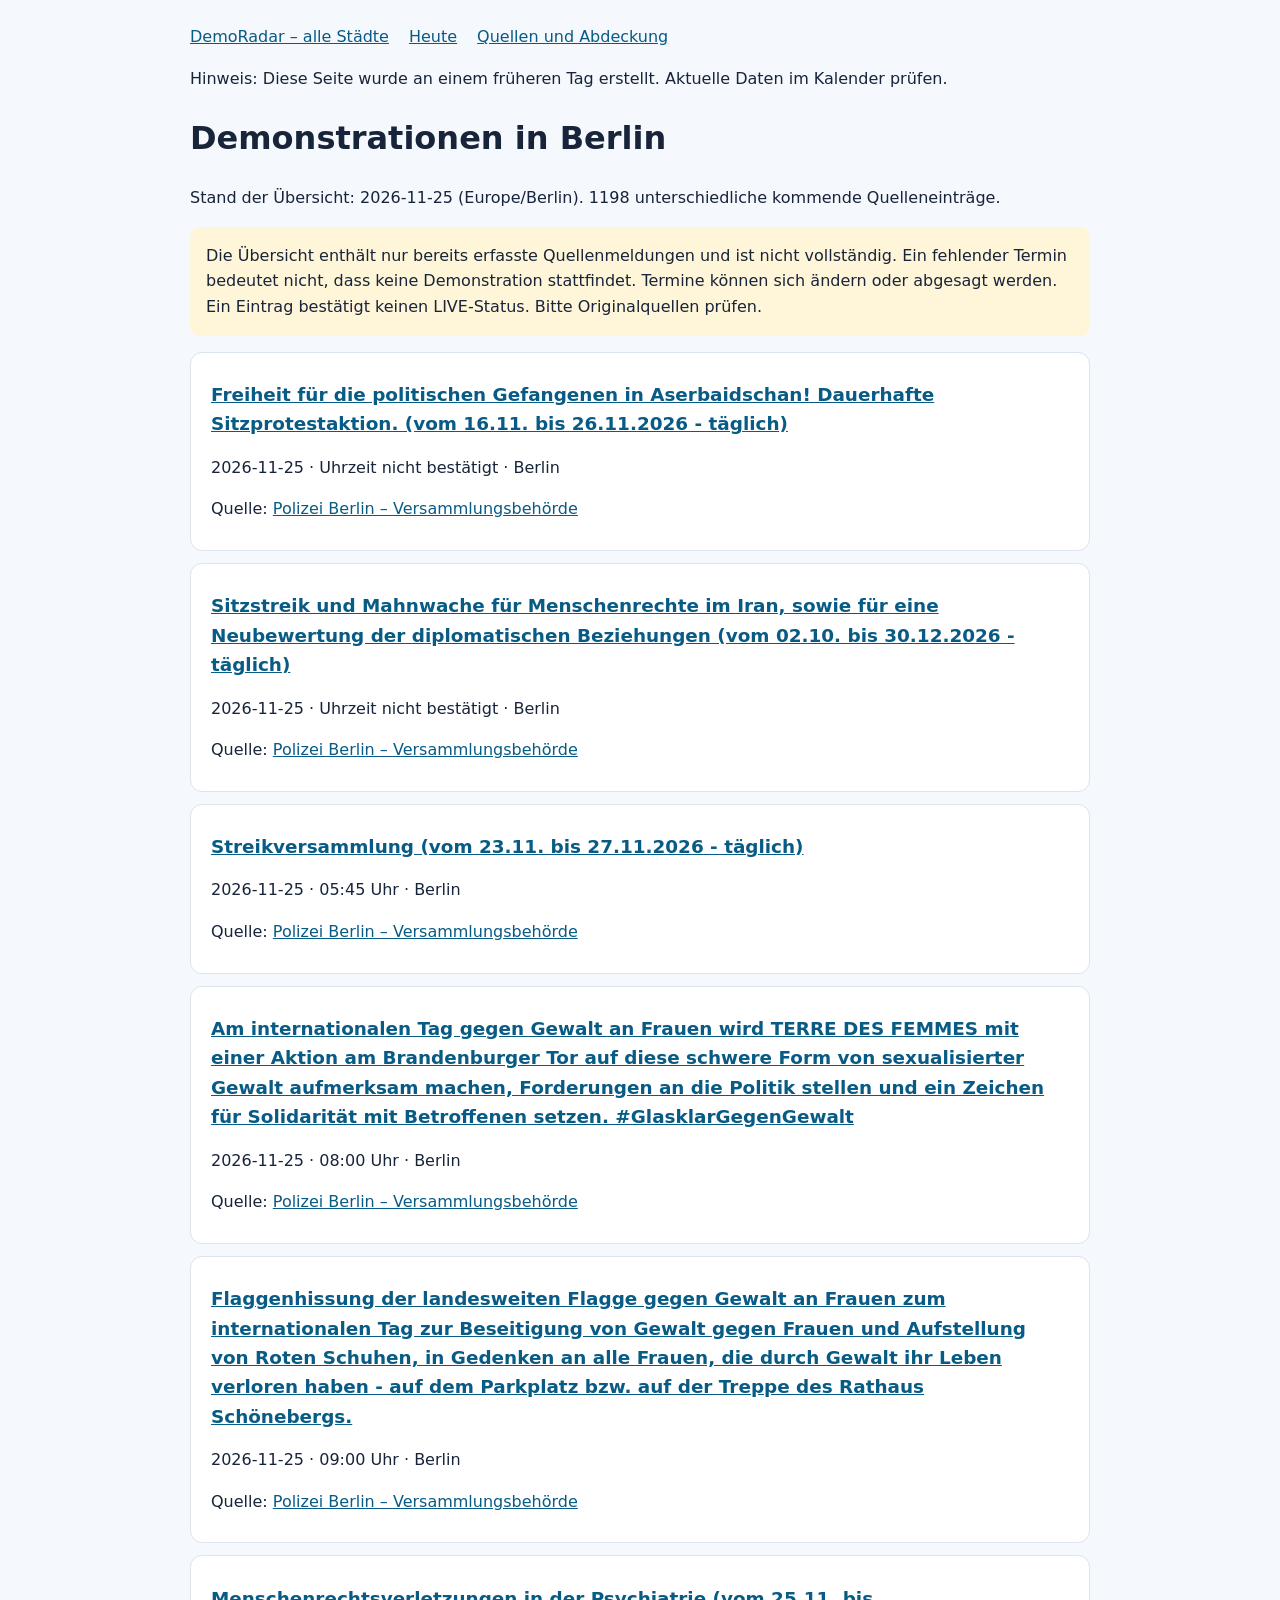
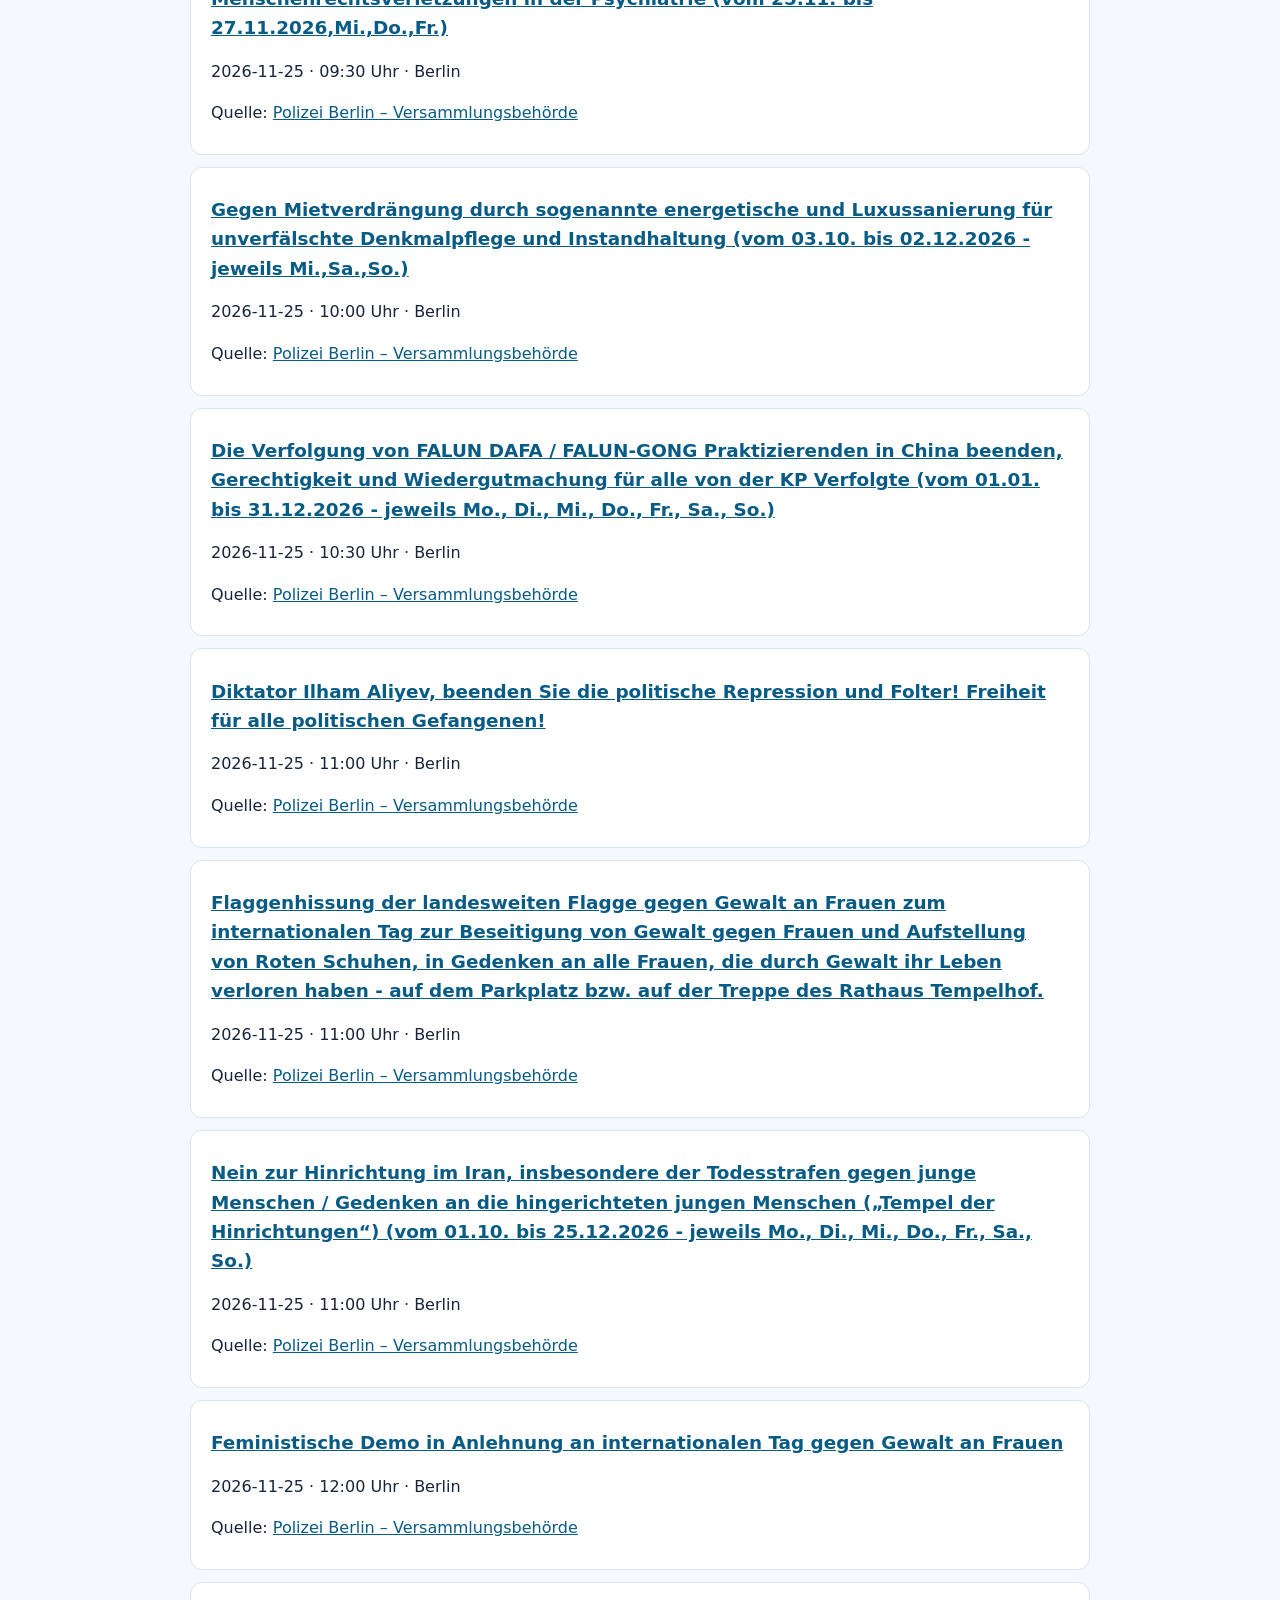
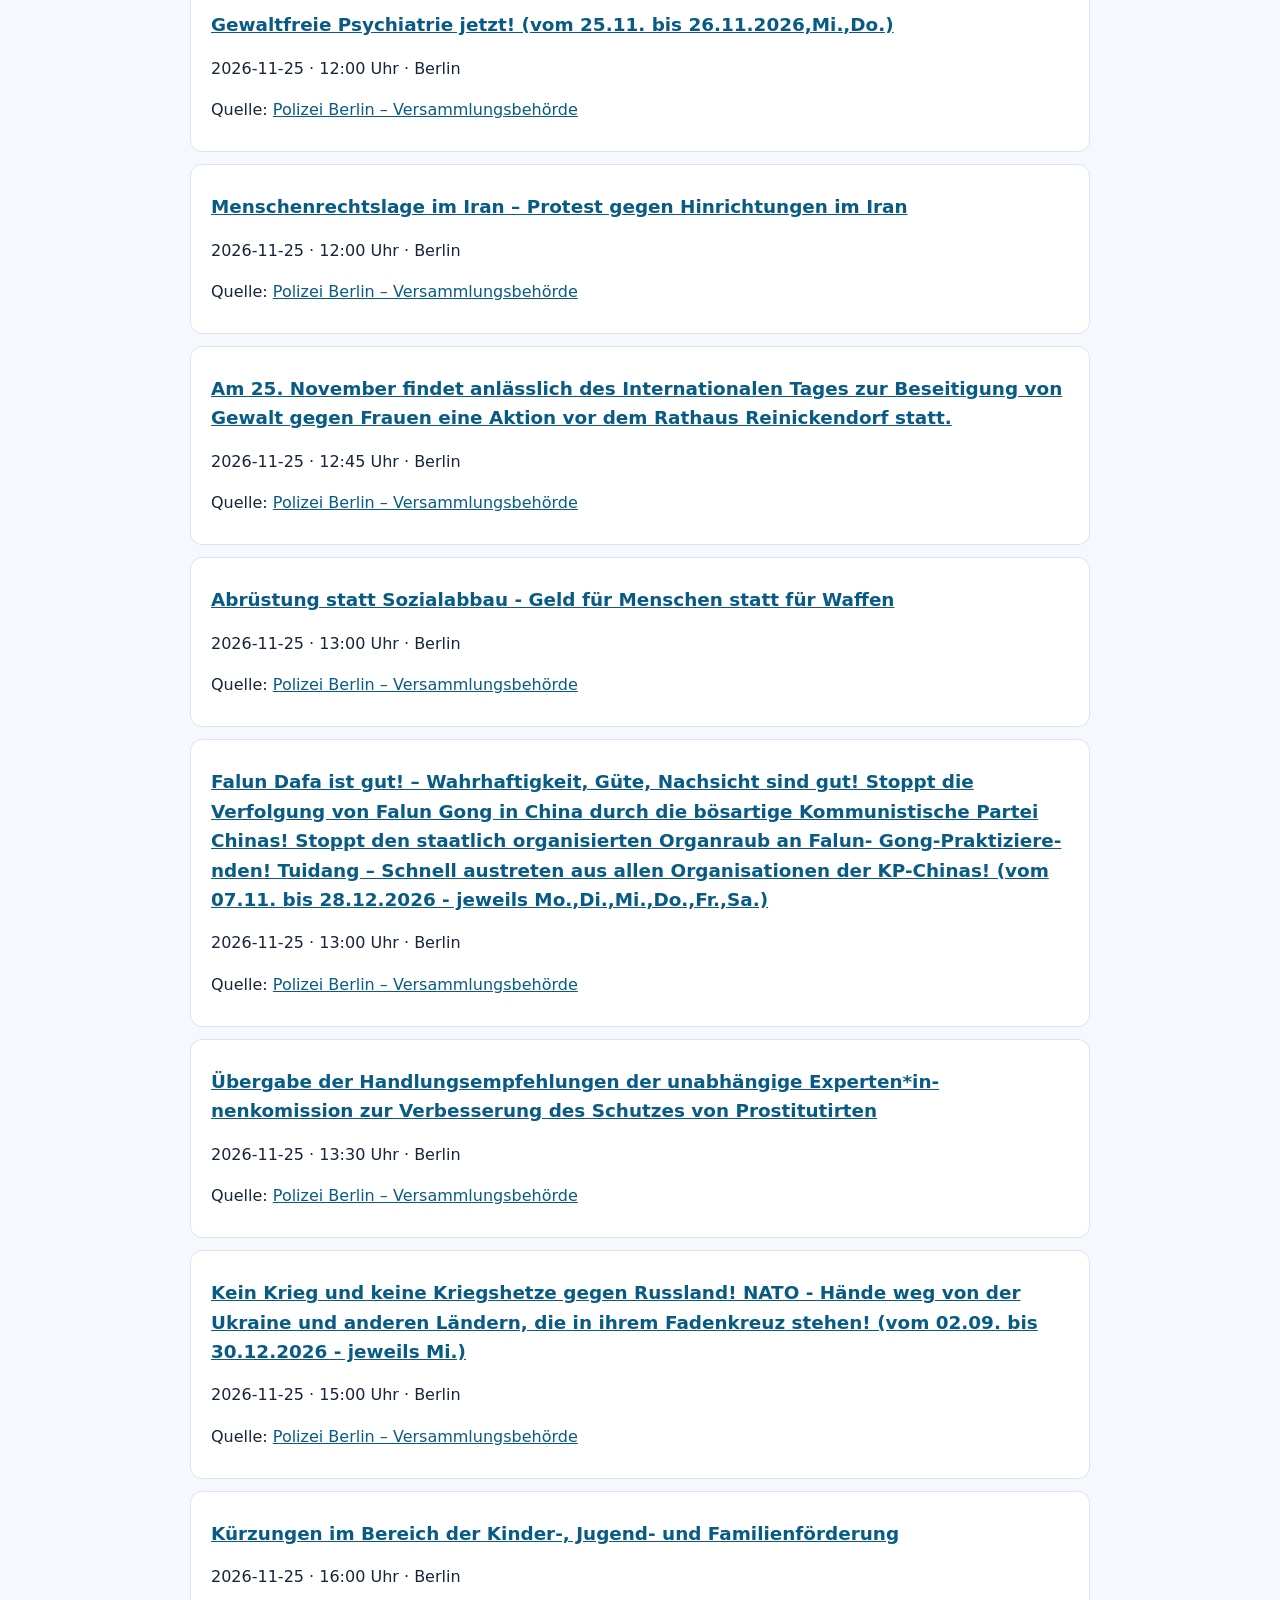
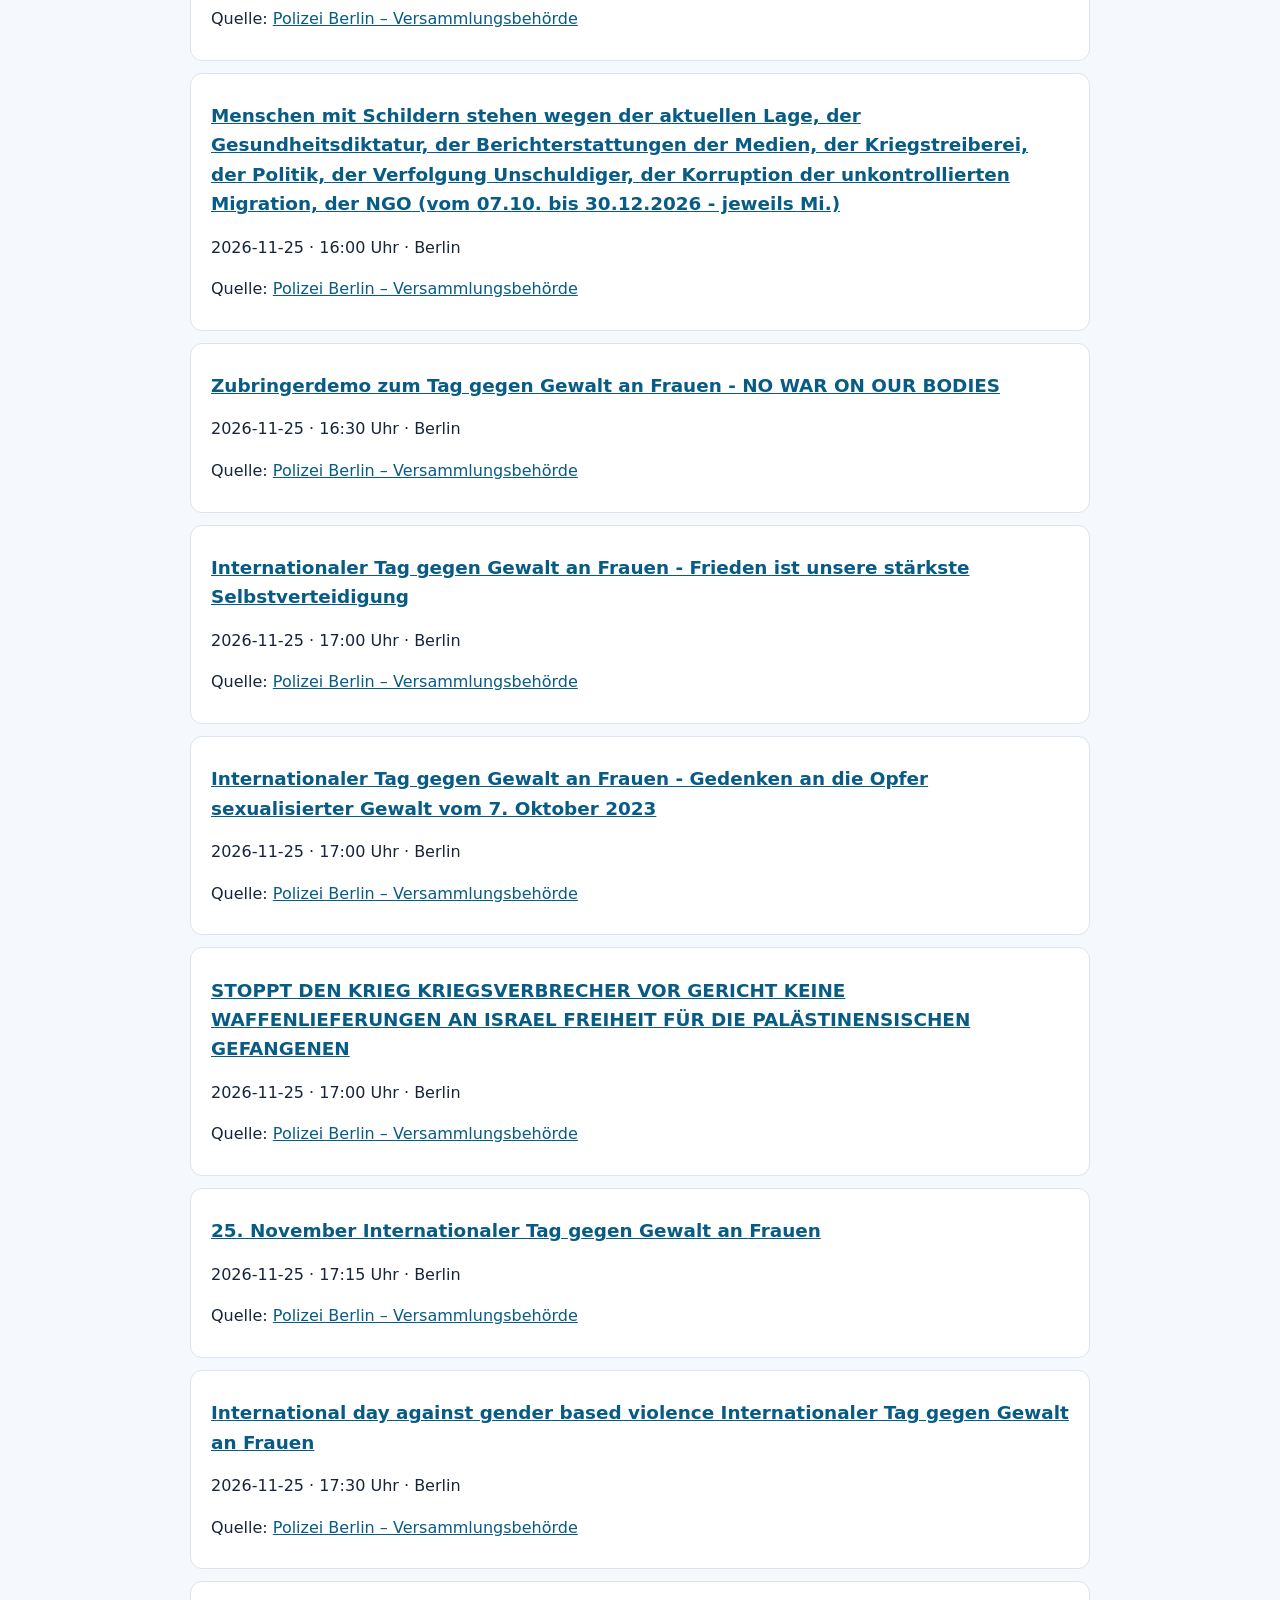
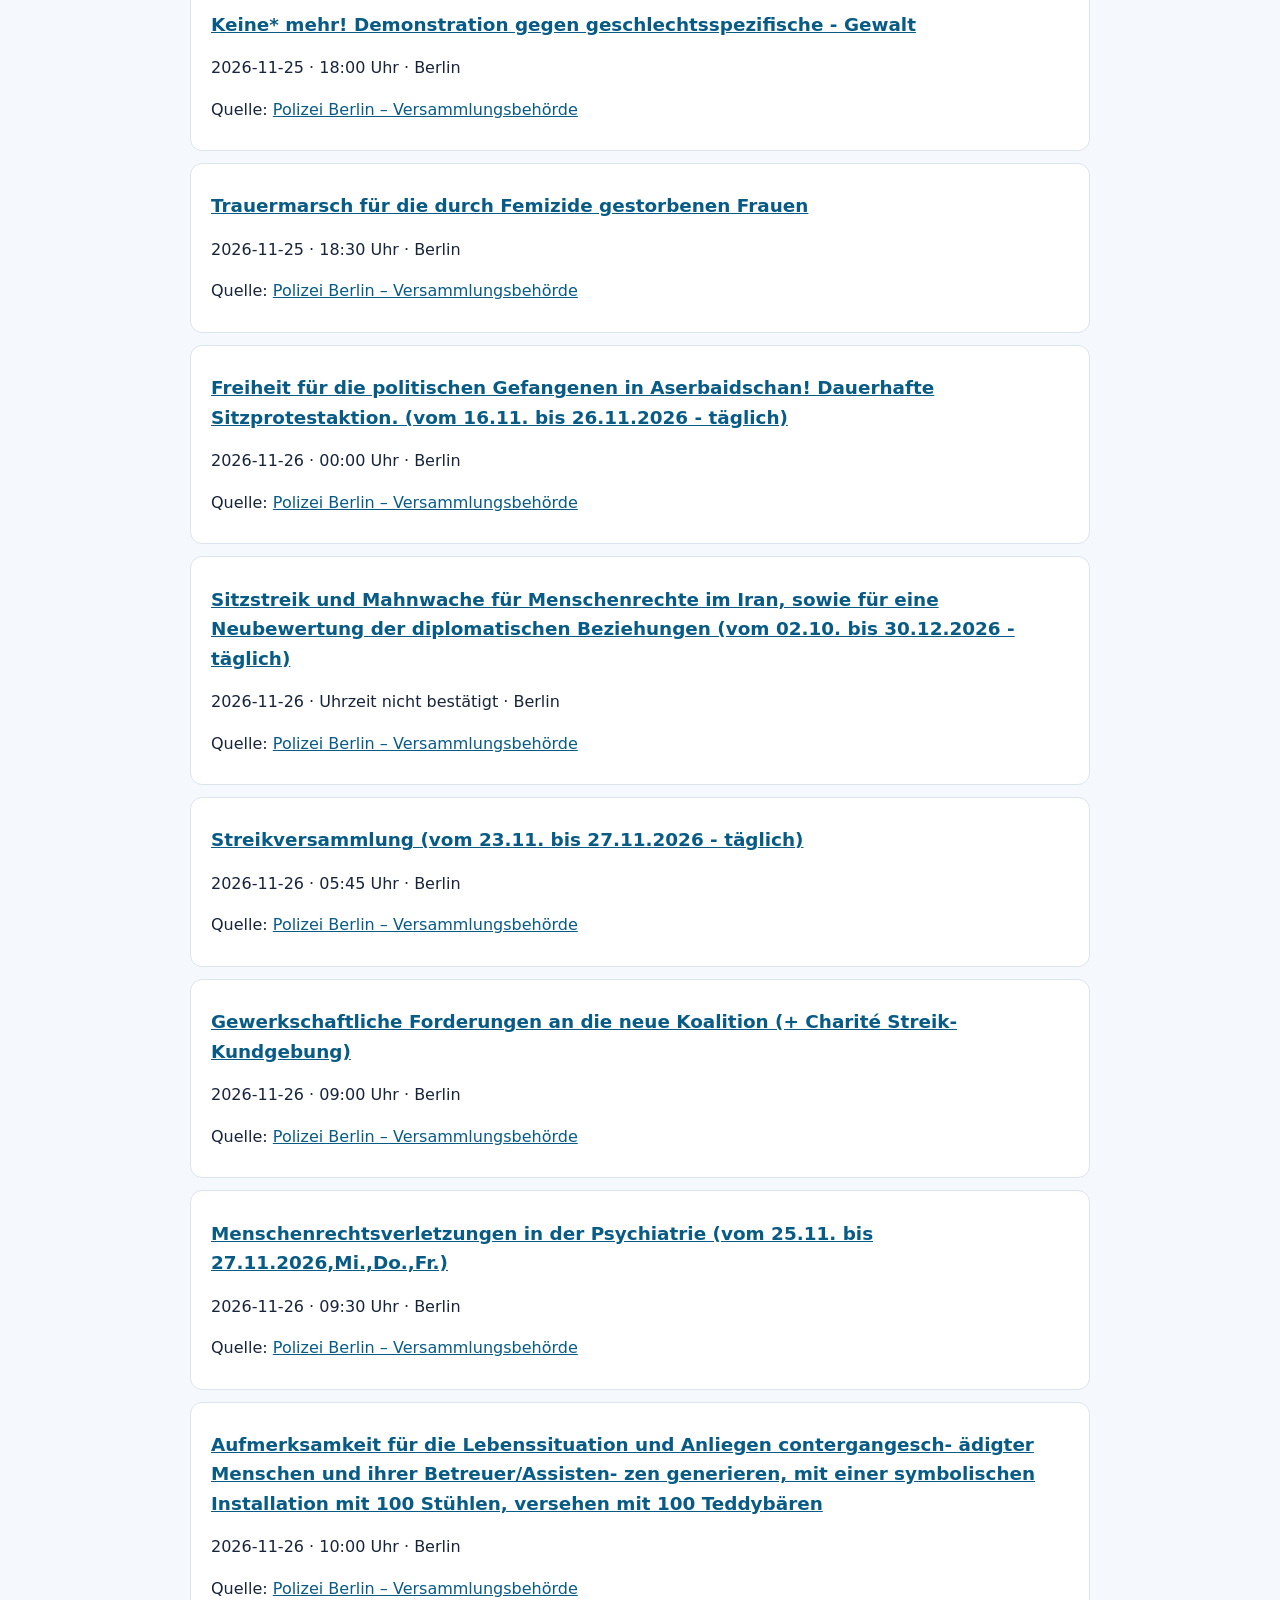
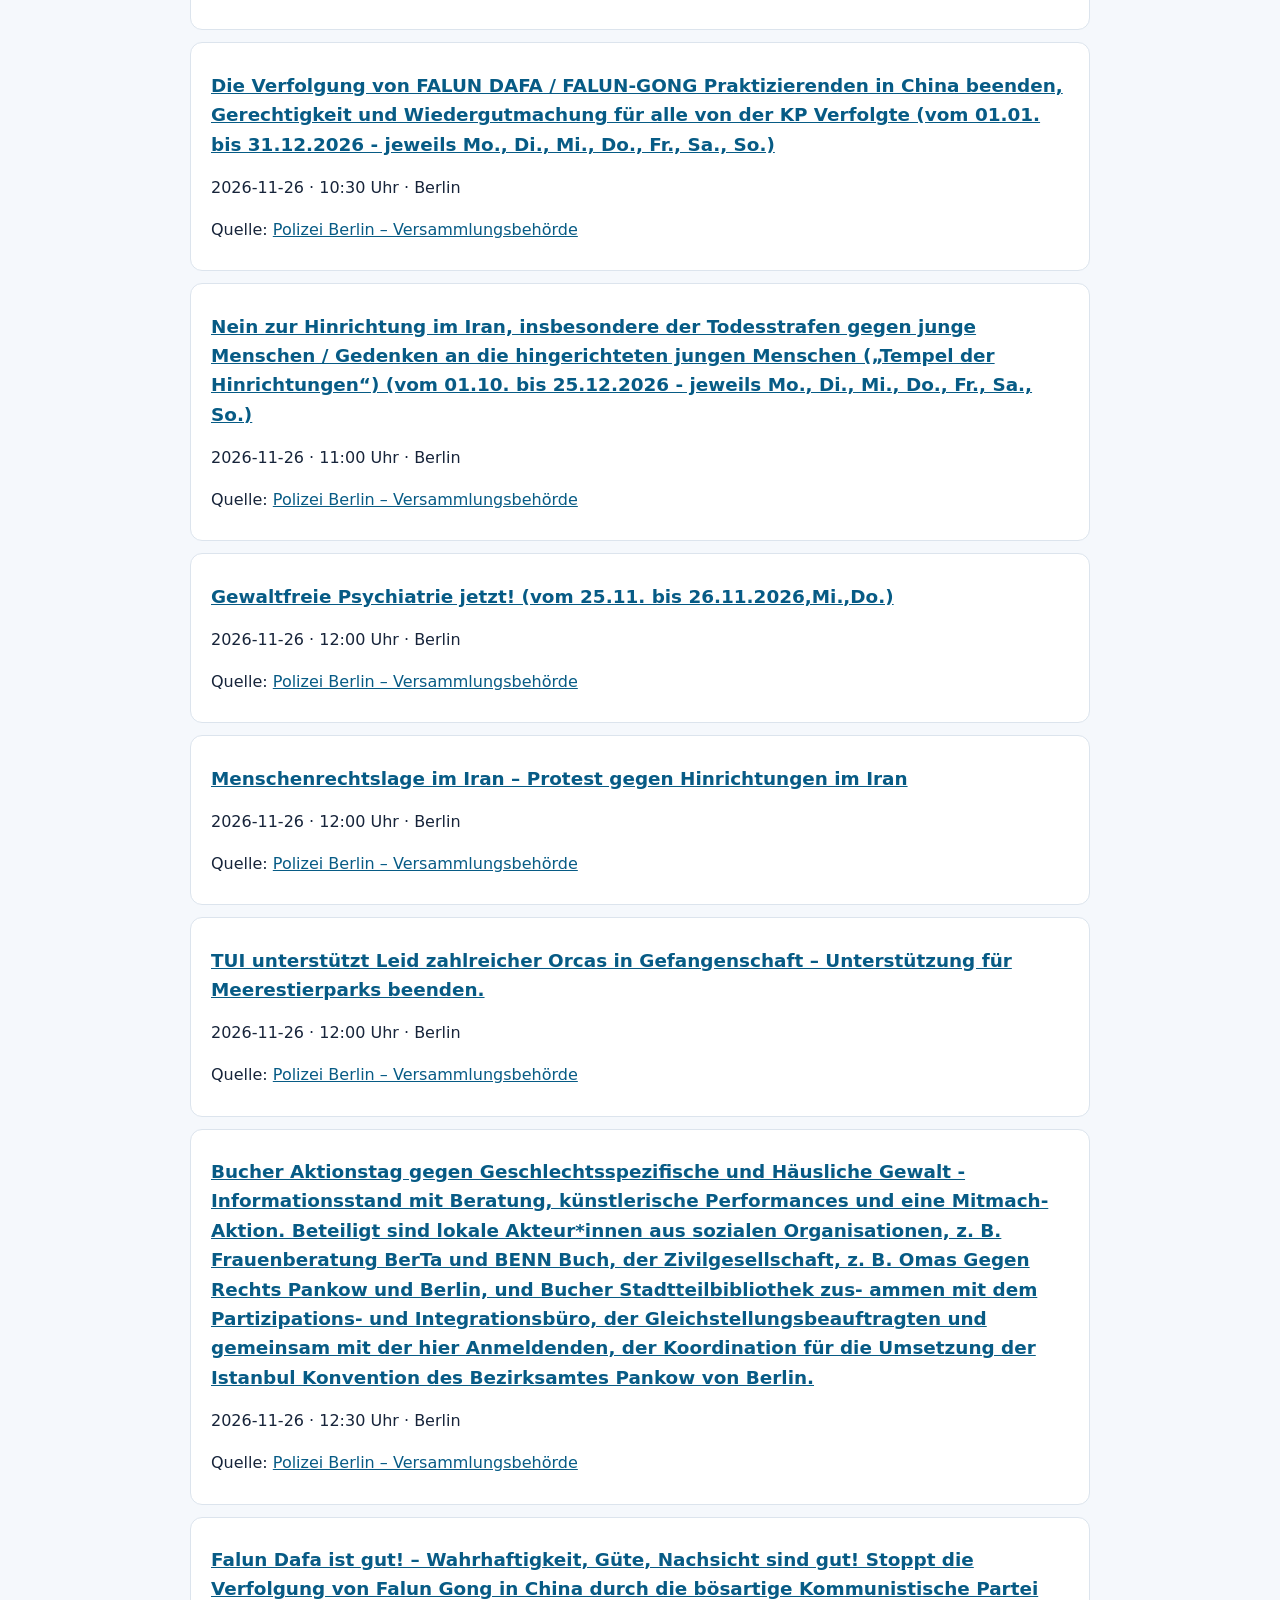
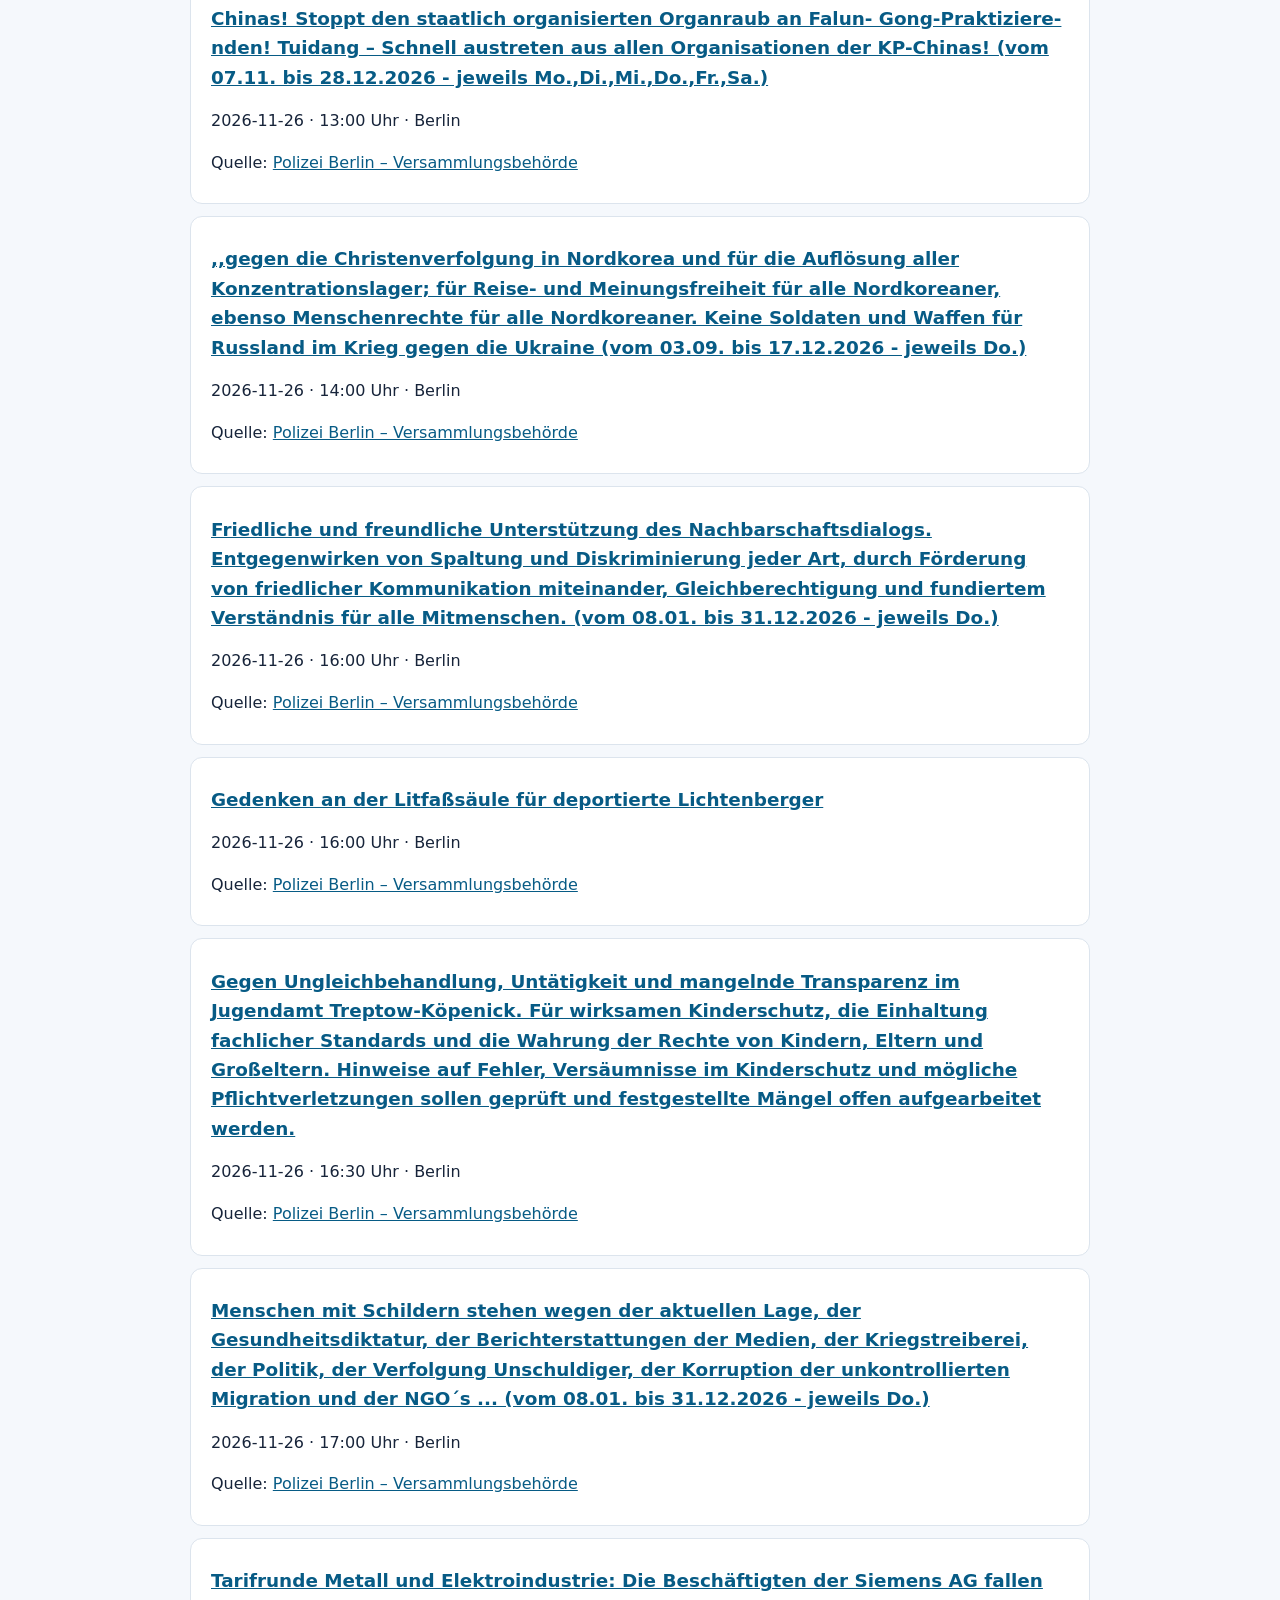
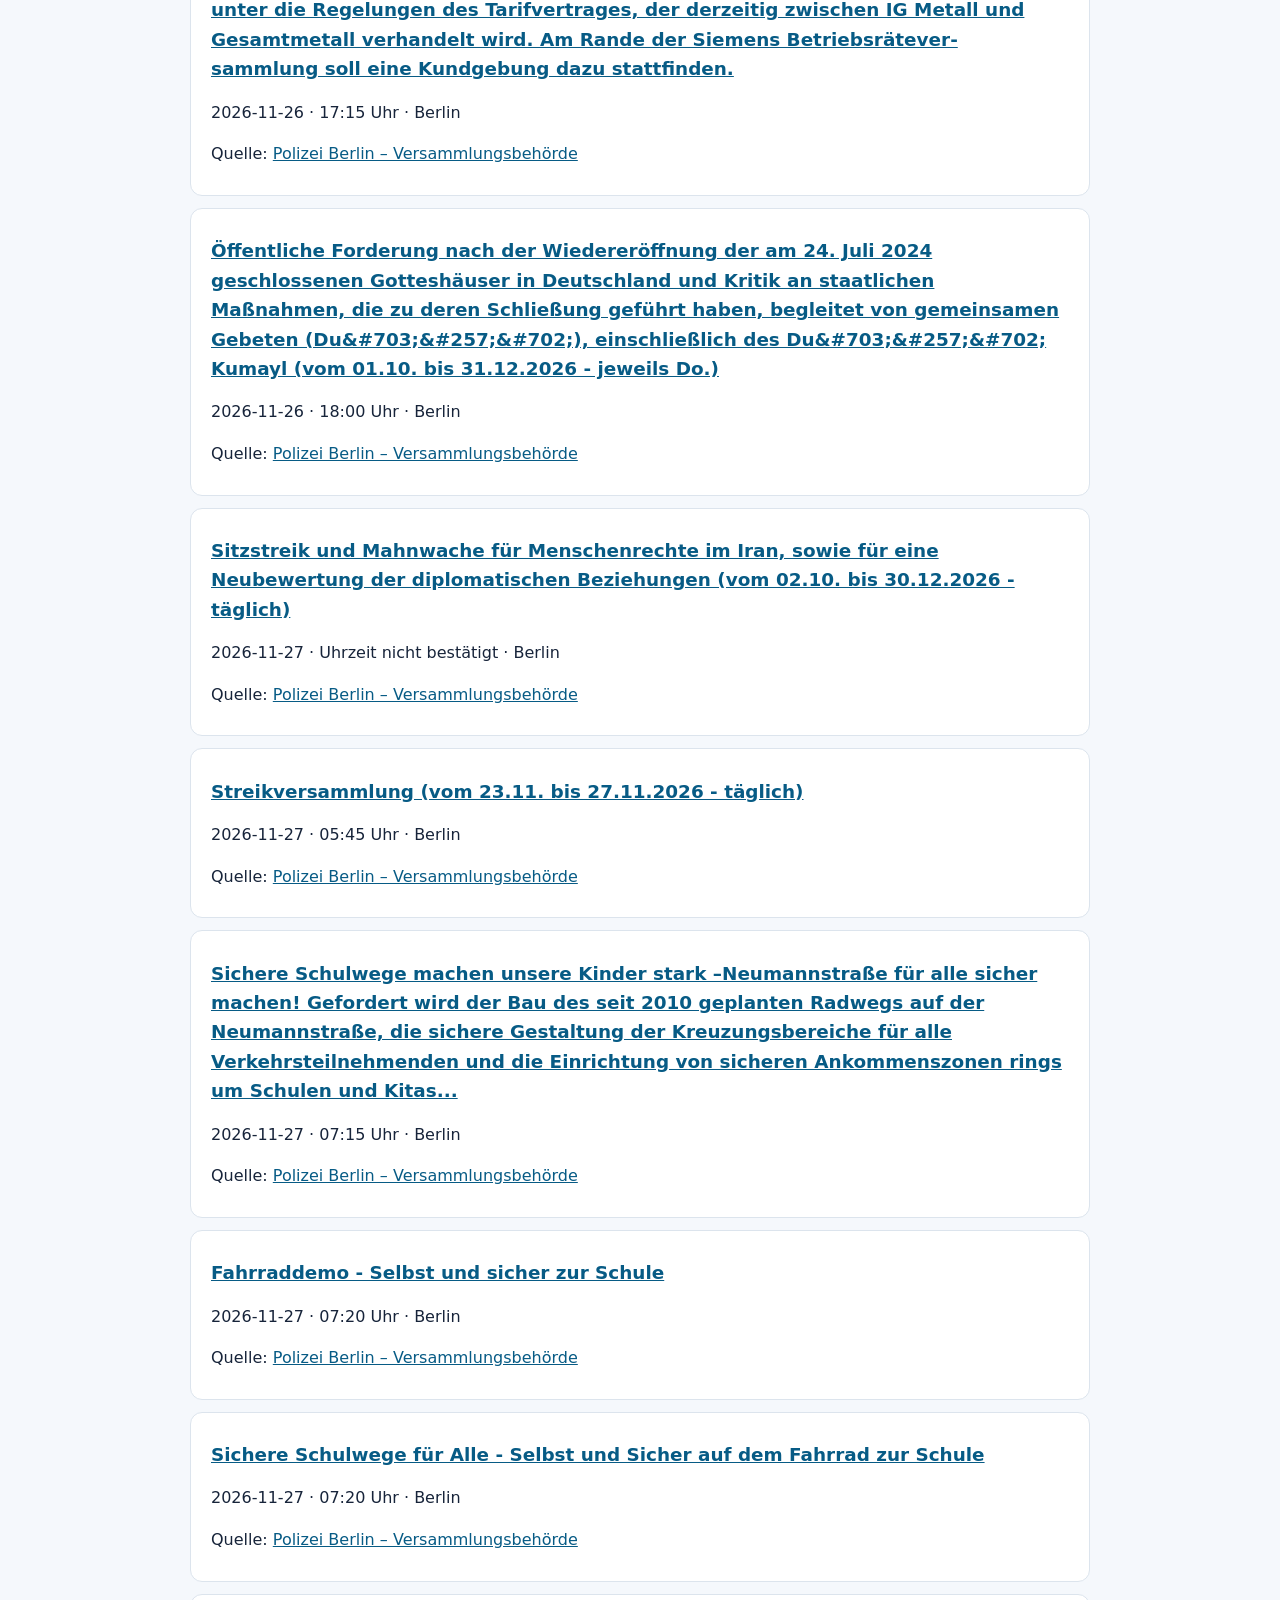
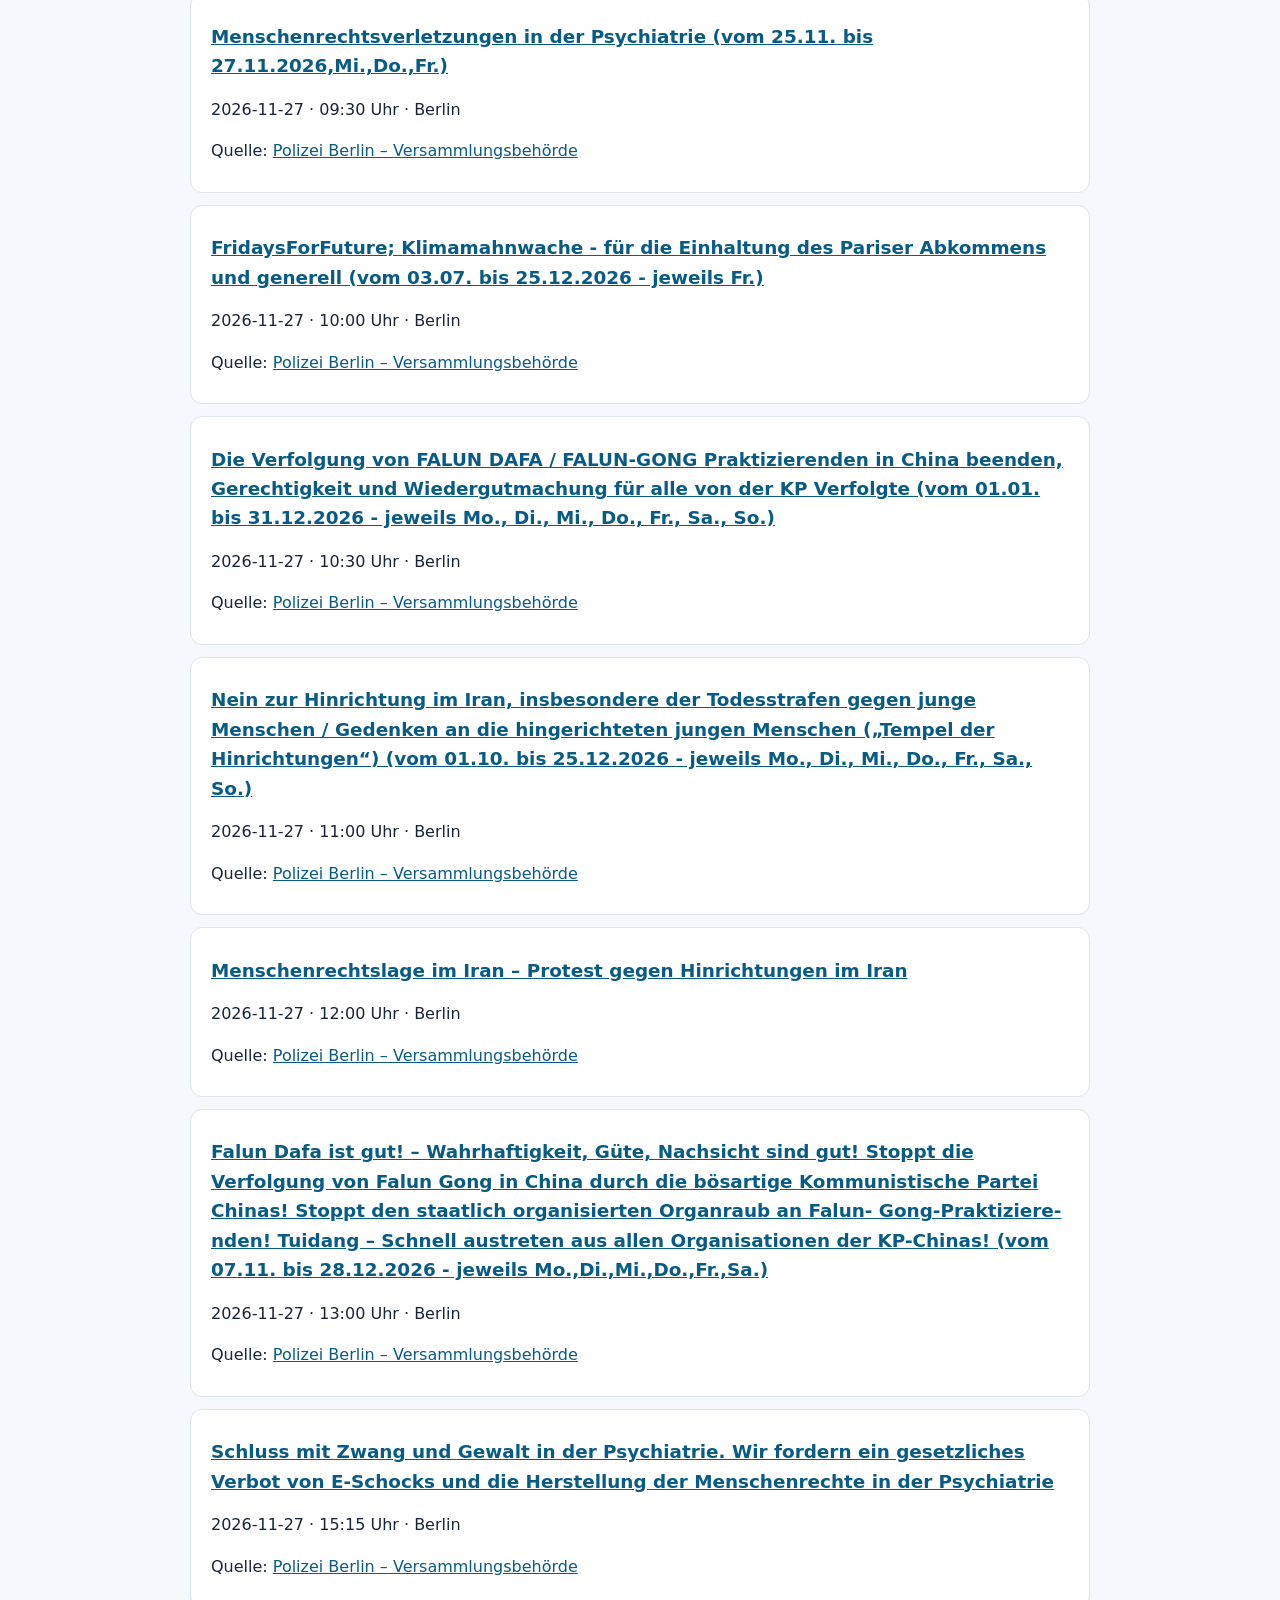
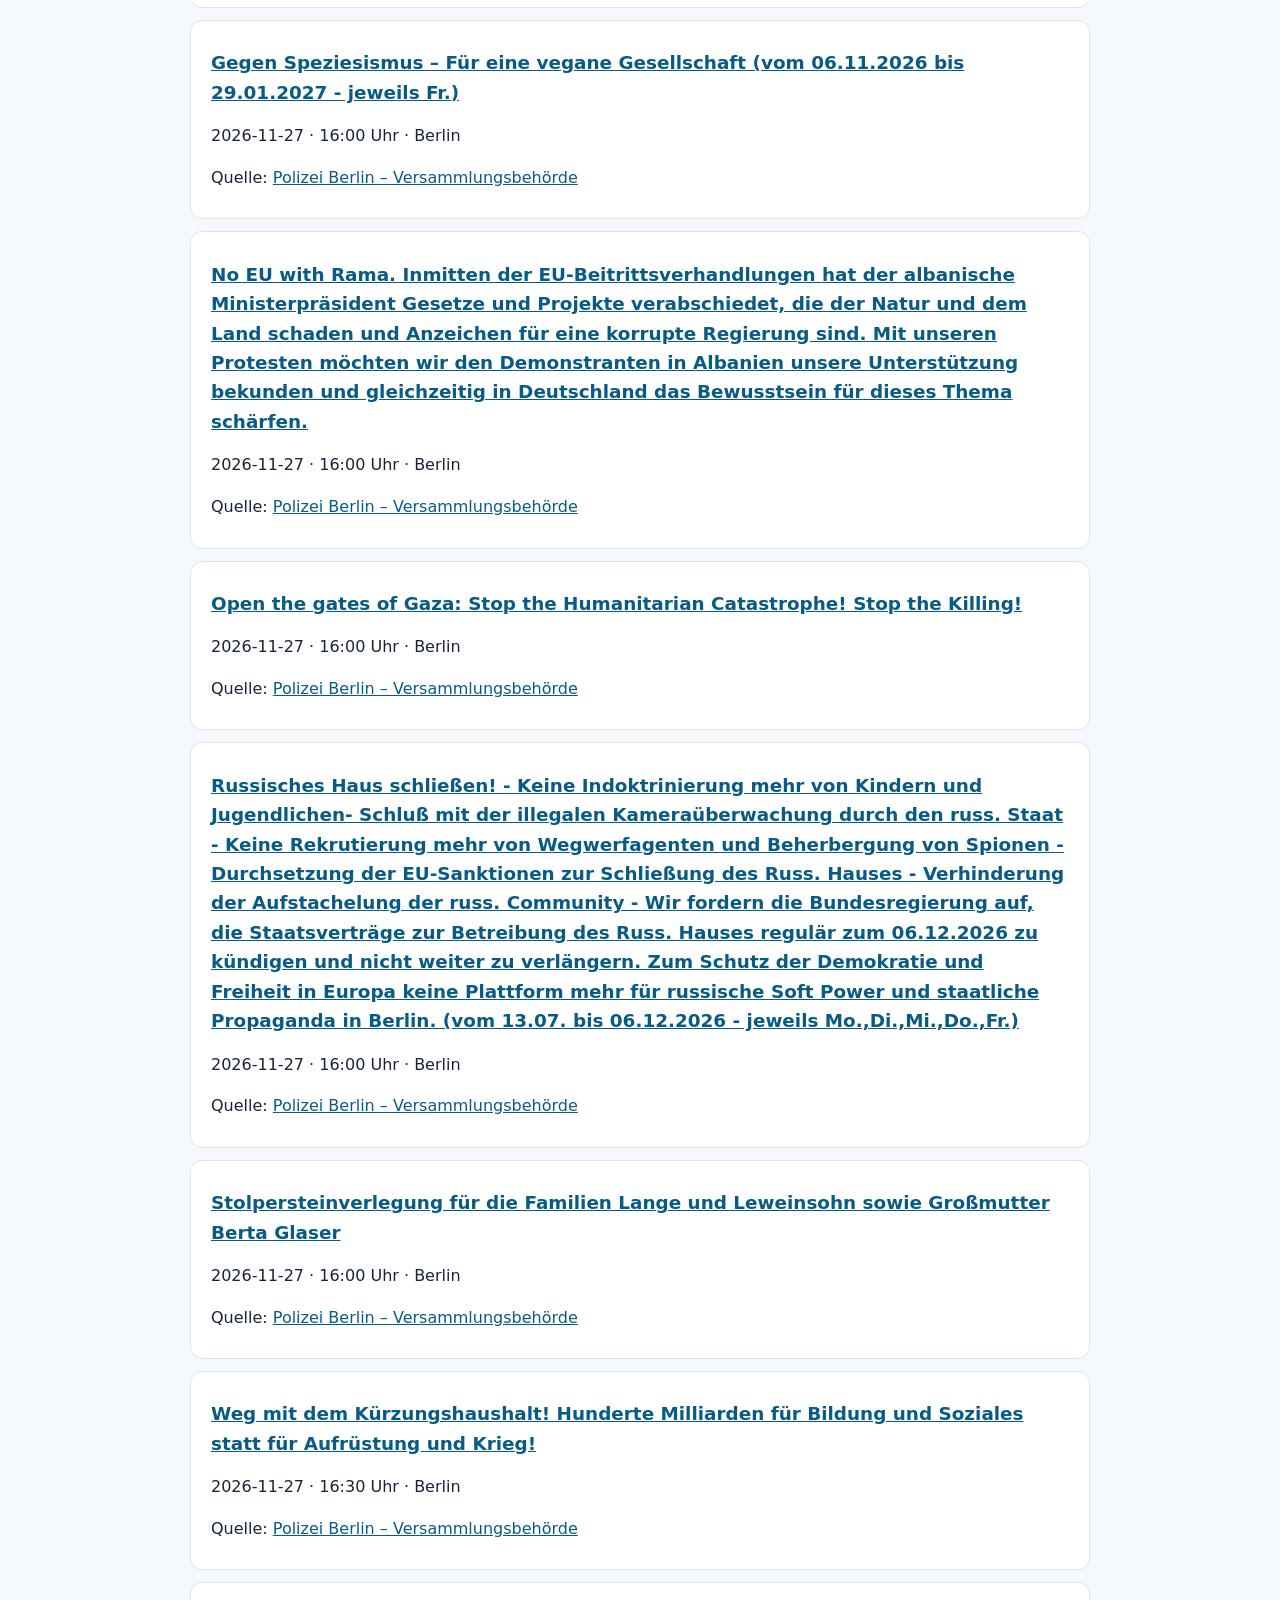
==== commit cefef0cf: "data: refresh demonstration sources and observed changes" ====
--- a/berlin/index.html
+++ b/berlin/index.html
@@ -1,26 +1,4 @@
-<!doctype html><html lang="de"><head><meta charset="utf-8"><meta name="viewport" content="width=device-width,initial-scale=1"><title>Demonstrationen in Berlin – kommende Termine | DemoRadar</title><meta name="description" content="Kommende Demonstrationen in Berlin: Termine, bekannte Uhrzeiten und Originalquellen. Unvollständige Quellenabdeckung; Angaben bitte prüfen."><meta name="robots" content="index,follow"><link rel="canonical" href="https://demoradar.pages.dev/berlin/"><style>body{font:16px/1.6 system-ui,sans-serif;max-width:900px;margin:auto;padding:24px;color:#17243a;background:#f5f8fc}nav{display:flex;gap:20px;flex-wrap:wrap}a{color:#075b85}li{background:white;border:1px solid #dce4ed;border-radius:12px;padding:12px 20px;margin:12px 0}ul{padding:0;list-style:none}h2{font-size:1.15rem}aside{background:#fff5d8;padding:16px;border-radius:10px}a:focus-visible{outline:3px solid #d38b00}</style></head><body><nav><a href="/">DemoRadar – alle Städte</a><a href="/heute/">Heute</a><a href="/sources/">Quellen und Abdeckung</a></nav><main><h1>Demonstrationen in Berlin</h1><p>Stand der Übersicht: 2026-11-24 (Europe/Berlin). 1220 unterschiedliche kommende Quelleneinträge.</p><aside>Die Übersicht enthält nur bereits erfasste Quellenmeldungen und ist nicht vollständig. Ein fehlender Termin bedeutet nicht, dass keine Demonstration stattfindet. Termine können sich ändern oder abgesagt werden. Ein Eintrag bestätigt keinen LIVE-Status. Bitte Originalquellen prüfen.</aside><ul><li><h2><a href="/?event=berlin-5#eventDetail">Freiheit für die politischen Gefangenen in Aserbaidschan! Dauerhafte Sitzprotestaktion. (vom 16.11. bis 26.11.2026 - täglich)</a></h2><p>2026-11-24 · Uhrzeit nicht bestätigt · Berlin</p><p>Quelle: <a href="https://www.berlin.de/polizei/service/versammlungsbehoerde/versammlungen-aufzuege/" rel="noopener noreferrer">Polizei Berlin – Versammlungsbehörde</a></p></li>
-<li><h2><a href="/?event=berlin-2#eventDetail">Sitzstreik und Mahnwache für Menschenrechte im Iran, sowie für eine Neubewertung der diplomatischen Beziehungen (vom 02.10. bis 30.12.2026 - täglich)</a></h2><p>2026-11-24 · Uhrzeit nicht bestätigt · Berlin</p><p>Quelle: <a href="https://www.berlin.de/polizei/service/versammlungsbehoerde/versammlungen-aufzuege/" rel="noopener noreferrer">Polizei Berlin – Versammlungsbehörde</a></p></li>
-<li><h2><a href="/?event=berlin-8#eventDetail">Streikversammlung (vom 23.11. bis 27.11.2026 - täglich)</a></h2><p>2026-11-24 · 05:45 Uhr · Berlin</p><p>Quelle: <a href="https://www.berlin.de/polizei/service/versammlungsbehoerde/versammlungen-aufzuege/" rel="noopener noreferrer">Polizei Berlin – Versammlungsbehörde</a></p></li>
-<li><h2><a href="/?event=berlin-11#eventDetail">24-Stunden-Warnstreik im Rahmen der Tarifrunde der Metall- und Elektroindustrie Berlin-Brandenburg</a></h2><p>2026-11-24 · 06:00 Uhr · Berlin</p><p>Quelle: <a href="https://www.berlin.de/polizei/service/versammlungsbehoerde/versammlungen-aufzuege/" rel="noopener noreferrer">Polizei Berlin – Versammlungsbehörde</a></p></li>
-<li><h2><a href="/?event=berlin-14#eventDetail">„Gerechtigkeit für Betroffene sexualisierter Gewalt – Öffentliche Solidaritäts Mahnwache anlässlich der Hauptverhandlung gegen Marvin S.“</a></h2><p>2026-11-24 · 08:15 Uhr · Berlin</p><p>Quelle: <a href="https://www.berlin.de/polizei/service/versammlungsbehoerde/versammlungen-aufzuege/" rel="noopener noreferrer">Polizei Berlin – Versammlungsbehörde</a></p></li>
-<li><h2><a href="/?event=berlin-17#eventDetail">Tarifrunde der Metall- und Elektronindustrie Berlin- Brandenburg</a></h2><p>2026-11-24 · 10:00 Uhr · Berlin</p><p>Quelle: <a href="https://www.berlin.de/polizei/service/versammlungsbehoerde/versammlungen-aufzuege/" rel="noopener noreferrer">Polizei Berlin – Versammlungsbehörde</a></p></li>
-<li><h2><a href="/?event=berlin-20#eventDetail">Warnstreik im Rahmen der Tarifrunde in der Metall- und Elektroindustrie Berlin-Brandenburg</a></h2><p>2026-11-24 · 10:00 Uhr · Berlin</p><p>Quelle: <a href="https://www.berlin.de/polizei/service/versammlungsbehoerde/versammlungen-aufzuege/" rel="noopener noreferrer">Polizei Berlin – Versammlungsbehörde</a></p></li>
-<li><h2><a href="/?event=berlin-23#eventDetail">Die Verfolgung von FALUN DAFA / FALUN-GONG Praktizierenden in China beenden, Gerechtigkeit und Wiedergutmachung für alle von der KP Verfolgte (vom 01.01. bis 31.12.2026 - jeweils Mo., Di., Mi., Do., Fr., Sa., So.)</a></h2><p>2026-11-24 · 10:30 Uhr · Berlin</p><p>Quelle: <a href="https://www.berlin.de/polizei/service/versammlungsbehoerde/versammlungen-aufzuege/" rel="noopener noreferrer">Polizei Berlin – Versammlungsbehörde</a></p></li>
-<li><h2><a href="/?event=berlin-26#eventDetail">Nein zur Hinrichtung im Iran, insbesondere der Todesstrafen gegen junge Menschen / Gedenken an die hingerichteten jungen Menschen („Tempel der Hinrichtungen“) (vom 01.10. bis 25.12.2026 - jeweils Mo., Di., Mi., Do., Fr., Sa., So.)</a></h2><p>2026-11-24 · 11:00 Uhr · Berlin</p><p>Quelle: <a href="https://www.berlin.de/polizei/service/versammlungsbehoerde/versammlungen-aufzuege/" rel="noopener noreferrer">Polizei Berlin – Versammlungsbehörde</a></p></li>
-<li><h2><a href="/?event=berlin-29#eventDetail">Falun Dafa ist gut! – Wahrhaftigkeit, Güte, Nachsicht sind gut! Stoppt die Verfolgung von Falun Gong in China durch die bösartige Kommunistische Partei Chinas! Stoppt den staatlich organisierten Organraub an Falun- Gong-Praktiziere- nden! Tuidang – Schnell austreten aus allen Organisationen der KP-Chinas! (vom 07.11. bis 28.12.2026 - jeweils Mo.,Di.,Mi.,Do.,Fr.,Sa.)</a></h2><p>2026-11-24 · 13:00 Uhr · Berlin</p><p>Quelle: <a href="https://www.berlin.de/polizei/service/versammlungsbehoerde/versammlungen-aufzuege/" rel="noopener noreferrer">Polizei Berlin – Versammlungsbehörde</a></p></li>
-<li><h2><a href="/?event=berlin-32#eventDetail">Kundgebung Gemeinsam gegen Femizide Anlässlich des Internationalen Tag gegen Gewalt an Frauen* 25.11.</a></h2><p>2026-11-24 · 16:00 Uhr · Berlin</p><p>Quelle: <a href="https://www.berlin.de/polizei/service/versammlungsbehoerde/versammlungen-aufzuege/" rel="noopener noreferrer">Polizei Berlin – Versammlungsbehörde</a></p></li>
-<li><h2><a href="/?event=berlin-35#eventDetail">Frieden und KEINE Waffenlieferungen. Gespräche mit Bürgern . Erweiterung des Meinungskorridors. Warnung vor dem großen Krieg in Europa (vom 25.08. bis 24.11.2026 - jeweils Di.)</a></h2><p>2026-11-24 · 16:30 Uhr · Berlin</p><p>Quelle: <a href="https://www.berlin.de/polizei/service/versammlungsbehoerde/versammlungen-aufzuege/" rel="noopener noreferrer">Polizei Berlin – Versammlungsbehörde</a></p></li>
-<li><h2><a href="/?event=berlin-38#eventDetail">Kein Neubau, keine Fällung: Lichterumzug für die 34 Bäume am Schloss Charlottenburg</a></h2><p>2026-11-24 · 16:30 Uhr · Berlin</p><p>Quelle: <a href="https://www.berlin.de/polizei/service/versammlungsbehoerde/versammlungen-aufzuege/" rel="noopener noreferrer">Polizei Berlin – Versammlungsbehörde</a></p></li>
-<li><h2><a href="/?event=berlin-47#eventDetail">(ACHTUNG DOPPELERFASSUNG) Stoppt die politischen Hinrichtungen im Iran!</a></h2><p>2026-11-24 · 17:00 Uhr · Berlin</p><p>Quelle: <a href="https://www.berlin.de/polizei/service/versammlungsbehoerde/versammlungen-aufzuege/" rel="noopener noreferrer">Polizei Berlin – Versammlungsbehörde</a></p></li>
-<li><h2><a href="/?event=berlin-44#eventDetail">Menschen mit Schildern stehen wegen der aktuellen Lage, der Gesundheitsdiktatur, der Berichterstattungen der Medien, der Kriegstreiberei, der Politik, der Verfolgung Unschuldiger, der Korruption der unkontrollierten Migration und der NGO´s ... (vom 06.01. bis 29.12.2026 - jeweils Di.)</a></h2><p>2026-11-24 · 17:00 Uhr · Berlin</p><p>Quelle: <a href="https://www.berlin.de/polizei/service/versammlungsbehoerde/versammlungen-aufzuege/" rel="noopener noreferrer">Polizei Berlin – Versammlungsbehörde</a></p></li>
-<li><h2><a href="/?event=berlin-50#eventDetail">Stoppt die politischen Hinrichtungen im Iran!</a></h2><p>2026-11-24 · 17:00 Uhr · Berlin</p><p>Quelle: <a href="https://www.berlin.de/polizei/service/versammlungsbehoerde/versammlungen-aufzuege/" rel="noopener noreferrer">Polizei Berlin – Versammlungsbehörde</a></p></li>
-<li><h2><a href="/?event=berlin-41#eventDetail">Verkehrsberuhigung im Stephankiez</a></h2><p>2026-11-24 · 17:00 Uhr · Berlin</p><p>Quelle: <a href="https://www.berlin.de/polizei/service/versammlungsbehoerde/versammlungen-aufzuege/" rel="noopener noreferrer">Polizei Berlin – Versammlungsbehörde</a></p></li>
-<li><h2><a href="/?event=berlin-56#eventDetail">Bündnis Marienfelder Allee - Sicherer Verkehr für ALLE</a></h2><p>2026-11-24 · 17:30 Uhr · Berlin</p><p>Quelle: <a href="https://www.berlin.de/polizei/service/versammlungsbehoerde/versammlungen-aufzuege/" rel="noopener noreferrer">Polizei Berlin – Versammlungsbehörde</a></p></li>
-<li><h2><a href="/?event=berlin-53#eventDetail">Stolpersteinverlegung für die Familie Nachum</a></h2><p>2026-11-24 · 17:30 Uhr · Berlin</p><p>Quelle: <a href="https://www.berlin.de/polizei/service/versammlungsbehoerde/versammlungen-aufzuege/" rel="noopener noreferrer">Polizei Berlin – Versammlungsbehörde</a></p></li>
-<li><h2><a href="/?event=berlin-59#eventDetail">Stiller Trauerweg für die Todesopfer des Krieges in der Ukraine, an jedem 24. eines Monats</a></h2><p>2026-11-24 · 18:00 Uhr · Berlin</p><p>Quelle: <a href="https://www.berlin.de/polizei/service/versammlungsbehoerde/versammlungen-aufzuege/" rel="noopener noreferrer">Polizei Berlin – Versammlungsbehörde</a></p></li>
-<li><h2><a href="/?event=berlin-62#eventDetail">Tag gegen Gewalt an Frauen Collien, Claudia, Gisele, Jane Doe - Gewalt an Frauen hat System</a></h2><p>2026-11-24 · 18:00 Uhr · Berlin</p><p>Quelle: <a href="https://www.berlin.de/polizei/service/versammlungsbehoerde/versammlungen-aufzuege/" rel="noopener noreferrer">Polizei Berlin – Versammlungsbehörde</a></p></li>
-<li><h2><a href="/?event=berlin-68#eventDetail">Wir pfeifen auf Stuttgart 21 (vom 13.01. bis 22.12.2026 - jeweils Di.)</a></h2><p>2026-11-24 · 18:40 Uhr · Berlin</p><p>Quelle: <a href="https://www.berlin.de/polizei/service/versammlungsbehoerde/versammlungen-aufzuege/" rel="noopener noreferrer">Polizei Berlin – Versammlungsbehörde</a></p></li>
-<li><h2><a href="/?event=berlin-74#eventDetail">Freiheit für die politischen Gefangenen in Aserbaidschan! Dauerhafte Sitzprotestaktion. (vom 16.11. bis 26.11.2026 - täglich)</a></h2><p>2026-11-25 · Uhrzeit nicht bestätigt · Berlin</p><p>Quelle: <a href="https://www.berlin.de/polizei/service/versammlungsbehoerde/versammlungen-aufzuege/" rel="noopener noreferrer">Polizei Berlin – Versammlungsbehörde</a></p></li>
+<!doctype html><html lang="de"><head><meta charset="utf-8"><meta name="viewport" content="width=device-width,initial-scale=1"><title>Demonstrationen in Berlin – kommende Termine | DemoRadar</title><meta name="description" content="Kommende Demonstrationen in Berlin: Termine, bekannte Uhrzeiten und Originalquellen. Unvollständige Quellenabdeckung; Angaben bitte prüfen."><meta name="robots" content="index,follow"><link rel="canonical" href="https://demoradar.pages.dev/berlin/"><style>body{font:16px/1.6 system-ui,sans-serif;max-width:900px;margin:auto;padding:24px;color:#17243a;background:#f5f8fc}nav{display:flex;gap:20px;flex-wrap:wrap}a{color:#075b85}li{background:white;border:1px solid #dce4ed;border-radius:12px;padding:12px 20px;margin:12px 0}ul{padding:0;list-style:none}h2{font-size:1.15rem}aside{background:#fff5d8;padding:16px;border-radius:10px}a:focus-visible{outline:3px solid #d38b00}</style></head><body><nav><a href="/">DemoRadar – alle Städte</a><a href="/heute/">Heute</a><a href="/sources/">Quellen und Abdeckung</a></nav><main><h1>Demonstrationen in Berlin</h1><p>Stand der Übersicht: 2026-11-25 (Europe/Berlin). 1198 unterschiedliche kommende Quelleneinträge.</p><aside>Die Übersicht enthält nur bereits erfasste Quellenmeldungen und ist nicht vollständig. Ein fehlender Termin bedeutet nicht, dass keine Demonstration stattfindet. Termine können sich ändern oder abgesagt werden. Ein Eintrag bestätigt keinen LIVE-Status. Bitte Originalquellen prüfen.</aside><ul><li><h2><a href="/?event=berlin-74#eventDetail">Freiheit für die politischen Gefangenen in Aserbaidschan! Dauerhafte Sitzprotestaktion. (vom 16.11. bis 26.11.2026 - täglich)</a></h2><p>2026-11-25 · Uhrzeit nicht bestätigt · Berlin</p><p>Quelle: <a href="https://www.berlin.de/polizei/service/versammlungsbehoerde/versammlungen-aufzuege/" rel="noopener noreferrer">Polizei Berlin – Versammlungsbehörde</a></p></li>
 <li><h2><a href="/?event=berlin-71#eventDetail">Sitzstreik und Mahnwache für Menschenrechte im Iran, sowie für eine Neubewertung der diplomatischen Beziehungen (vom 02.10. bis 30.12.2026 - täglich)</a></h2><p>2026-11-25 · Uhrzeit nicht bestätigt · Berlin</p><p>Quelle: <a href="https://www.berlin.de/polizei/service/versammlungsbehoerde/versammlungen-aufzuege/" rel="noopener noreferrer">Polizei Berlin – Versammlungsbehörde</a></p></li>
 <li><h2><a href="/?event=berlin-77#eventDetail">Streikversammlung (vom 23.11. bis 27.11.2026 - täglich)</a></h2><p>2026-11-25 · 05:45 Uhr · Berlin</p><p>Quelle: <a href="https://www.berlin.de/polizei/service/versammlungsbehoerde/versammlungen-aufzuege/" rel="noopener noreferrer">Polizei Berlin – Versammlungsbehörde</a></p></li>
 <li><h2><a href="/?event=berlin-80#eventDetail">Am internationalen Tag gegen Gewalt an Frauen wird TERRE DES FEMMES mit einer Aktion am Brandenburger Tor auf diese schwere Form von sexualisierter Gewalt aufmerksam machen, Forderungen an die Politik stellen und ein Zeichen für Solidarität mit Betroffenen setzen. #GlasklarGegenGewalt</a></h2><p>2026-11-25 · 08:00 Uhr · Berlin</p><p>Quelle: <a href="https://www.berlin.de/polizei/service/versammlungsbehoerde/versammlungen-aufzuege/" rel="noopener noreferrer">Polizei Berlin – Versammlungsbehörde</a></p></li>
@@ -97,4 +75,26 @@
 <li><h2><a href="/?event=berlin-293#eventDetail">Gegen Mietverdrängung durch sogenannte energetische und Luxussanierung für unverfälschte Denkmalpflege und Instandhaltung (vom 03.10. bis 02.12.2026 - jeweils Mi.,Sa.,So.)</a></h2><p>2026-11-28 · 10:00 Uhr · Berlin</p><p>Quelle: <a href="https://www.berlin.de/polizei/service/versammlungsbehoerde/versammlungen-aufzuege/" rel="noopener noreferrer">Polizei Berlin – Versammlungsbehörde</a></p></li>
 <li><h2><a href="/?event=berlin-296#eventDetail">Nein zur Hinrichtung im Iran, insbesondere der Todesstrafen gegen junge Menschen / Gedenken an die hingerichteten jungen Menschen („Tempel der Hinrichtungen“) (vom 01.10. bis 25.12.2026 - jeweils Mo., Di., Mi., Do., Fr., Sa., So.)</a></h2><p>2026-11-28 · 11:00 Uhr · Berlin</p><p>Quelle: <a href="https://www.berlin.de/polizei/service/versammlungsbehoerde/versammlungen-aufzuege/" rel="noopener noreferrer">Polizei Berlin – Versammlungsbehörde</a></p></li>
 <li><h2><a href="/?event=berlin-311#eventDetail">Aufklärung über Tierausbeutung und ethischen Veganismus als Konsequenz (vom 07.11. bis 28.11.2026 - jeweils Sa.)</a></h2><p>2026-11-28 · 12:00 Uhr · Berlin</p><p>Quelle: <a href="https://www.berlin.de/polizei/service/versammlungsbehoerde/versammlungen-aufzuege/" rel="noopener noreferrer">Polizei Berlin – Versammlungsbehörde</a></p></li>
-<li><h2><a href="/?event=berlin-299#eventDetail">Die Verfolgung von FALUN DAFA / FALUN-GONG Praktizierenden in China beenden, Gerechtigkeit und Wiedergutmachung für alle von der KP Verfolgte (vom 01.01. bis 31.12.2026 - jeweils Mo., Di., Mi., Do., Fr., Sa., So.)</a></h2><p>2026-11-28 · 12:00 Uhr · Berlin</p><p>Quelle: <a href="https://www.berlin.de/polizei/service/versammlungsbehoerde/versammlungen-aufzuege/" rel="noopener noreferrer">Polizei Berlin – Versammlungsbehörde</a></p></li></ul><p>Es werden die ersten 100 von 1220 Einträgen angezeigt. Weitere Termine im <a href="/">Kalender</a>.</p><p><a href="/sources/">Quellenabdeckung und Warnungen prüfen</a> · <a href="/">Vollständiger Kalender und Filter</a></p></main><script>(function(){const day=new Intl.DateTimeFormat("sv-SE",{timeZone:"Europe/Berlin",year:"numeric",month:"2-digit",day:"2-digit"}).format(new Date());if(day!=="2026-11-24"){const p=document.createElement("p");p.textContent="Hinweis: Diese Seite wurde an einem früheren Tag erstellt. Aktuelle Daten im Kalender prüfen.";document.querySelector("main").prepend(p)}})();</script></body></html>+<li><h2><a href="/?event=berlin-299#eventDetail">Die Verfolgung von FALUN DAFA / FALUN-GONG Praktizierenden in China beenden, Gerechtigkeit und Wiedergutmachung für alle von der KP Verfolgte (vom 01.01. bis 31.12.2026 - jeweils Mo., Di., Mi., Do., Fr., Sa., So.)</a></h2><p>2026-11-28 · 12:00 Uhr · Berlin</p><p>Quelle: <a href="https://www.berlin.de/polizei/service/versammlungsbehoerde/versammlungen-aufzuege/" rel="noopener noreferrer">Polizei Berlin – Versammlungsbehörde</a></p></li>
+<li><h2><a href="/?event=berlin-302#eventDetail">Ohne JESUS kein Frieden (vom 10.01.2026 bis 31.12.2027 - jeweils Sa.)</a></h2><p>2026-11-28 · 12:00 Uhr · Berlin</p><p>Quelle: <a href="https://www.berlin.de/polizei/service/versammlungsbehoerde/versammlungen-aufzuege/" rel="noopener noreferrer">Polizei Berlin – Versammlungsbehörde</a></p></li>
+<li><h2><a href="/?event=berlin-305#eventDetail">Ohne JESUS kein Frieden (vom 17.01. bis 31.12.2026 - jeweils Sa.)</a></h2><p>2026-11-28 · 12:00 Uhr · Berlin</p><p>Quelle: <a href="https://www.berlin.de/polizei/service/versammlungsbehoerde/versammlungen-aufzuege/" rel="noopener noreferrer">Polizei Berlin – Versammlungsbehörde</a></p></li>
+<li><h2><a href="/?event=berlin-308#eventDetail">Ohne JESUS kein Frieden (vom 24.01. bis 31.12.2026 - jeweils Sa.)</a></h2><p>2026-11-28 · 12:00 Uhr · Berlin</p><p>Quelle: <a href="https://www.berlin.de/polizei/service/versammlungsbehoerde/versammlungen-aufzuege/" rel="noopener noreferrer">Polizei Berlin – Versammlungsbehörde</a></p></li>
+<li><h2><a href="/?event=berlin-314#eventDetail">Alleinerziehende</a></h2><p>2026-11-28 · 13:00 Uhr · Berlin</p><p>Quelle: <a href="https://www.berlin.de/polizei/service/versammlungsbehoerde/versammlungen-aufzuege/" rel="noopener noreferrer">Polizei Berlin – Versammlungsbehörde</a></p></li>
+<li><h2><a href="/?event=berlin-323#eventDetail">Animal Rights Square: Video-Aktion zur Aufklärung über die Tierindustrie</a></h2><p>2026-11-28 · 13:00 Uhr · Berlin</p><p>Quelle: <a href="https://www.berlin.de/polizei/service/versammlungsbehoerde/versammlungen-aufzuege/" rel="noopener noreferrer">Polizei Berlin – Versammlungsbehörde</a></p></li>
+<li><h2><a href="/?event=berlin-320#eventDetail">Falun Dafa ist gut! – Wahrhaftigkeit, Güte, Nachsicht sind gut! Stoppt die Verfolgung von Falun Gong in China durch die bösartige Kommunistische Partei Chinas! Stoppt den staatlich organisierten Organraub an Falun- Gong-Praktiziere- nden! Tuidang – Schnell austreten aus allen Organisationen der KP-Chinas! (vom 07.11. bis 28.12.2026 - jeweils Mo.,Di.,Mi.,Do.,Fr.,Sa.)</a></h2><p>2026-11-28 · 13:00 Uhr · Berlin</p><p>Quelle: <a href="https://www.berlin.de/polizei/service/versammlungsbehoerde/versammlungen-aufzuege/" rel="noopener noreferrer">Polizei Berlin – Versammlungsbehörde</a></p></li>
+<li><h2><a href="/?event=berlin-317#eventDetail">Mahnwache für den Frieden (vom 10.01. bis 26.12.2026 - jeweils Sa.)</a></h2><p>2026-11-28 · 13:00 Uhr · Berlin</p><p>Quelle: <a href="https://www.berlin.de/polizei/service/versammlungsbehoerde/versammlungen-aufzuege/" rel="noopener noreferrer">Polizei Berlin – Versammlungsbehörde</a></p></li>
+<li><h2><a href="/?event=berlin-326#eventDetail">„Musikalische Versammlung für Frieden, Verständigung und gesellschaftlichen Zusammenhalt – gemeinsames Singen als Ausdruck für Gewaltfreiheit, Dialogbereitschaft und ein respektvolles Miteinander.“ (vom 25.04. bis 31.12.2026 - jeweils Sa.)</a></h2><p>2026-11-28 · 14:00 Uhr · Berlin</p><p>Quelle: <a href="https://www.berlin.de/polizei/service/versammlungsbehoerde/versammlungen-aufzuege/" rel="noopener noreferrer">Polizei Berlin – Versammlungsbehörde</a></p></li>
+<li><h2><a href="/?event=berlin-329#eventDetail">Frieden Freiheit Souveränität (vom 07.11. bis 28.11.2026 - jeweils Sa.)</a></h2><p>2026-11-28 · 14:00 Uhr · Berlin</p><p>Quelle: <a href="https://www.berlin.de/polizei/service/versammlungsbehoerde/versammlungen-aufzuege/" rel="noopener noreferrer">Polizei Berlin – Versammlungsbehörde</a></p></li>
+<li><h2><a href="/?event=berlin-335#eventDetail">Internationale Solidarität Tag mit den palästinensischen Volkes. - Stoppt den Krieg - Besatzer raus aus Palästina - Keine Waffenlieferungen an Israel</a></h2><p>2026-11-28 · 14:00 Uhr · Berlin</p><p>Quelle: <a href="https://www.berlin.de/polizei/service/versammlungsbehoerde/versammlungen-aufzuege/" rel="noopener noreferrer">Polizei Berlin – Versammlungsbehörde</a></p></li>
+<li><h2><a href="/?event=berlin-332#eventDetail">Solidarität mit Karoline Preisler, gegen jeden Antisemitismus</a></h2><p>2026-11-28 · 14:00 Uhr · Berlin</p><p>Quelle: <a href="https://www.berlin.de/polizei/service/versammlungsbehoerde/versammlungen-aufzuege/" rel="noopener noreferrer">Polizei Berlin – Versammlungsbehörde</a></p></li>
+<li><h2><a href="/?event=berlin-338#eventDetail">Bündnis gegen Antisemitismus Berlin: Koalition mit der Partei Die Linke verhindern!</a></h2><p>2026-11-28 · 15:00 Uhr · Berlin</p><p>Quelle: <a href="https://www.berlin.de/polizei/service/versammlungsbehoerde/versammlungen-aufzuege/" rel="noopener noreferrer">Polizei Berlin – Versammlungsbehörde</a></p></li>
+<li><h2><a href="/?event=berlin-341#eventDetail">Gegen Speziesismus – Für eine vegane Gesellschaft (vom 07.11.2026 bis 30.01.2027 - jeweils Sa.)</a></h2><p>2026-11-28 · 15:00 Uhr · Berlin</p><p>Quelle: <a href="https://www.berlin.de/polizei/service/versammlungsbehoerde/versammlungen-aufzuege/" rel="noopener noreferrer">Polizei Berlin – Versammlungsbehörde</a></p></li>
+<li><h2><a href="/?event=berlin-344#eventDetail">Stop die Hinrichtungen im Iran - Schmeißen Sie die iranischen Diplomaten raus</a></h2><p>2026-11-28 · 15:00 Uhr · Berlin</p><p>Quelle: <a href="https://www.berlin.de/polizei/service/versammlungsbehoerde/versammlungen-aufzuege/" rel="noopener noreferrer">Polizei Berlin – Versammlungsbehörde</a></p></li>
+<li><h2><a href="/?event=berlin-347#eventDetail">Sitzstreik und Mahnwache für Menschenrechte im Iran, sowie für eine Neubewertung der diplomatischen Beziehungen (vom 02.10. bis 30.12.2026 - täglich)</a></h2><p>2026-11-29 · Uhrzeit nicht bestätigt · Berlin</p><p>Quelle: <a href="https://www.berlin.de/polizei/service/versammlungsbehoerde/versammlungen-aufzuege/" rel="noopener noreferrer">Polizei Berlin – Versammlungsbehörde</a></p></li>
+<li><h2><a href="/?event=berlin-350#eventDetail">Gegen Mietverdrängung durch sogenannte energetische und Luxussanierung für unverfälschte Denkmalpflege und Instandhaltung (vom 03.10. bis 02.12.2026 - jeweils Mi.,Sa.,So.)</a></h2><p>2026-11-29 · 10:00 Uhr · Berlin</p><p>Quelle: <a href="https://www.berlin.de/polizei/service/versammlungsbehoerde/versammlungen-aufzuege/" rel="noopener noreferrer">Polizei Berlin – Versammlungsbehörde</a></p></li>
+<li><h2><a href="/?event=berlin-353#eventDetail">„Wir informieren über die aktuelle Lage in Gaza. Für einen Stopp aller Waffenexporte und militärischer Kooperation mit Israel. Für eine Aussetzung des Assoziierungsabkommens zwischen der Europäischen Union und Israel. Für einen gerechten Frieden in Nahost!“ (vom 04.10. bis 27.12.2026 - jeweils So.)</a></h2><p>2026-11-29 · 11:00 Uhr · Berlin</p><p>Quelle: <a href="https://www.berlin.de/polizei/service/versammlungsbehoerde/versammlungen-aufzuege/" rel="noopener noreferrer">Polizei Berlin – Versammlungsbehörde</a></p></li>
+<li><h2><a href="/?event=berlin-359#eventDetail">Die Verfolgung von FALUN DAFA / FALUN-GONG Praktizierenden in China beenden, Gerechtigkeit und Wiedergutmachung für alle von der KP Verfolgte (vom 01.01. bis 31.12.2026 - jeweils Mo., Di., Mi., Do., Fr., Sa., So.)</a></h2><p>2026-11-29 · 12:00 Uhr · Berlin</p><p>Quelle: <a href="https://www.berlin.de/polizei/service/versammlungsbehoerde/versammlungen-aufzuege/" rel="noopener noreferrer">Polizei Berlin – Versammlungsbehörde</a></p></li>
+<li><h2><a href="/?event=berlin-356#eventDetail">Weihnachtsmärkte statt Winter- oder Genußmärkte! Für die Erhaltung unserer Christlich-Abendländischen Kultur!</a></h2><p>2026-11-29 · 12:00 Uhr · Berlin</p><p>Quelle: <a href="https://www.berlin.de/polizei/service/versammlungsbehoerde/versammlungen-aufzuege/" rel="noopener noreferrer">Polizei Berlin – Versammlungsbehörde</a></p></li>
+<li><h2><a href="/?event=berlin-362#eventDetail">Falun Dafa ist gut! – Wahrhaftigkeit, Güte, Nachsicht sind gut! Stoppt die Verfolgung von Falun Gong in China durch die bösartige Kommunistische Partei Chinas! Stoppt den staatlich organisierten Organraub an Falun Gong-Praktizieren- den! Tuidang – Schnell austreten aus allen Organisationen der KP-Chinas! (vom 08.11. bis 27.12.2026 - jeweils So.)</a></h2><p>2026-11-29 · 12:30 Uhr · Berlin</p><p>Quelle: <a href="https://www.berlin.de/polizei/service/versammlungsbehoerde/versammlungen-aufzuege/" rel="noopener noreferrer">Polizei Berlin – Versammlungsbehörde</a></p></li>
+<li><h2><a href="/?event=berlin-368#eventDetail">Animal Rights Square: Video-Aktion zur Aufklärung über die Tierindustrie (vom 08.11. bis 29.11.2026 - jeweils )</a></h2><p>2026-11-29 · 13:00 Uhr · Berlin</p><p>Quelle: <a href="https://www.berlin.de/polizei/service/versammlungsbehoerde/versammlungen-aufzuege/" rel="noopener noreferrer">Polizei Berlin – Versammlungsbehörde</a></p></li>
+<li><h2><a href="/?event=berlin-365#eventDetail">Nein zur Hinrichtung im Iran, insbesondere der Todesstrafen gegen junge Menschen / Gedenken an die hingerichteten jungen Menschen („Tempel der Hinrichtungen“) (vom 01.10. bis 25.12.2026 - jeweils Mo., Di., Mi., Do., Fr., Sa., So.)</a></h2><p>2026-11-29 · 13:00 Uhr · Berlin</p><p>Quelle: <a href="https://www.berlin.de/polizei/service/versammlungsbehoerde/versammlungen-aufzuege/" rel="noopener noreferrer">Polizei Berlin – Versammlungsbehörde</a></p></li></ul><p>Es werden die ersten 100 von 1198 Einträgen angezeigt. Weitere Termine im <a href="/">Kalender</a>.</p><p><a href="/sources/">Quellenabdeckung und Warnungen prüfen</a> · <a href="/">Vollständiger Kalender und Filter</a></p></main><script>(function(){const day=new Intl.DateTimeFormat("sv-SE",{timeZone:"Europe/Berlin",year:"numeric",month:"2-digit",day:"2-digit"}).format(new Date());if(day!=="2026-11-25"){const p=document.createElement("p");p.textContent="Hinweis: Diese Seite wurde an einem früheren Tag erstellt. Aktuelle Daten im Kalender prüfen.";document.querySelector("main").prepend(p)}})();</script></body></html>
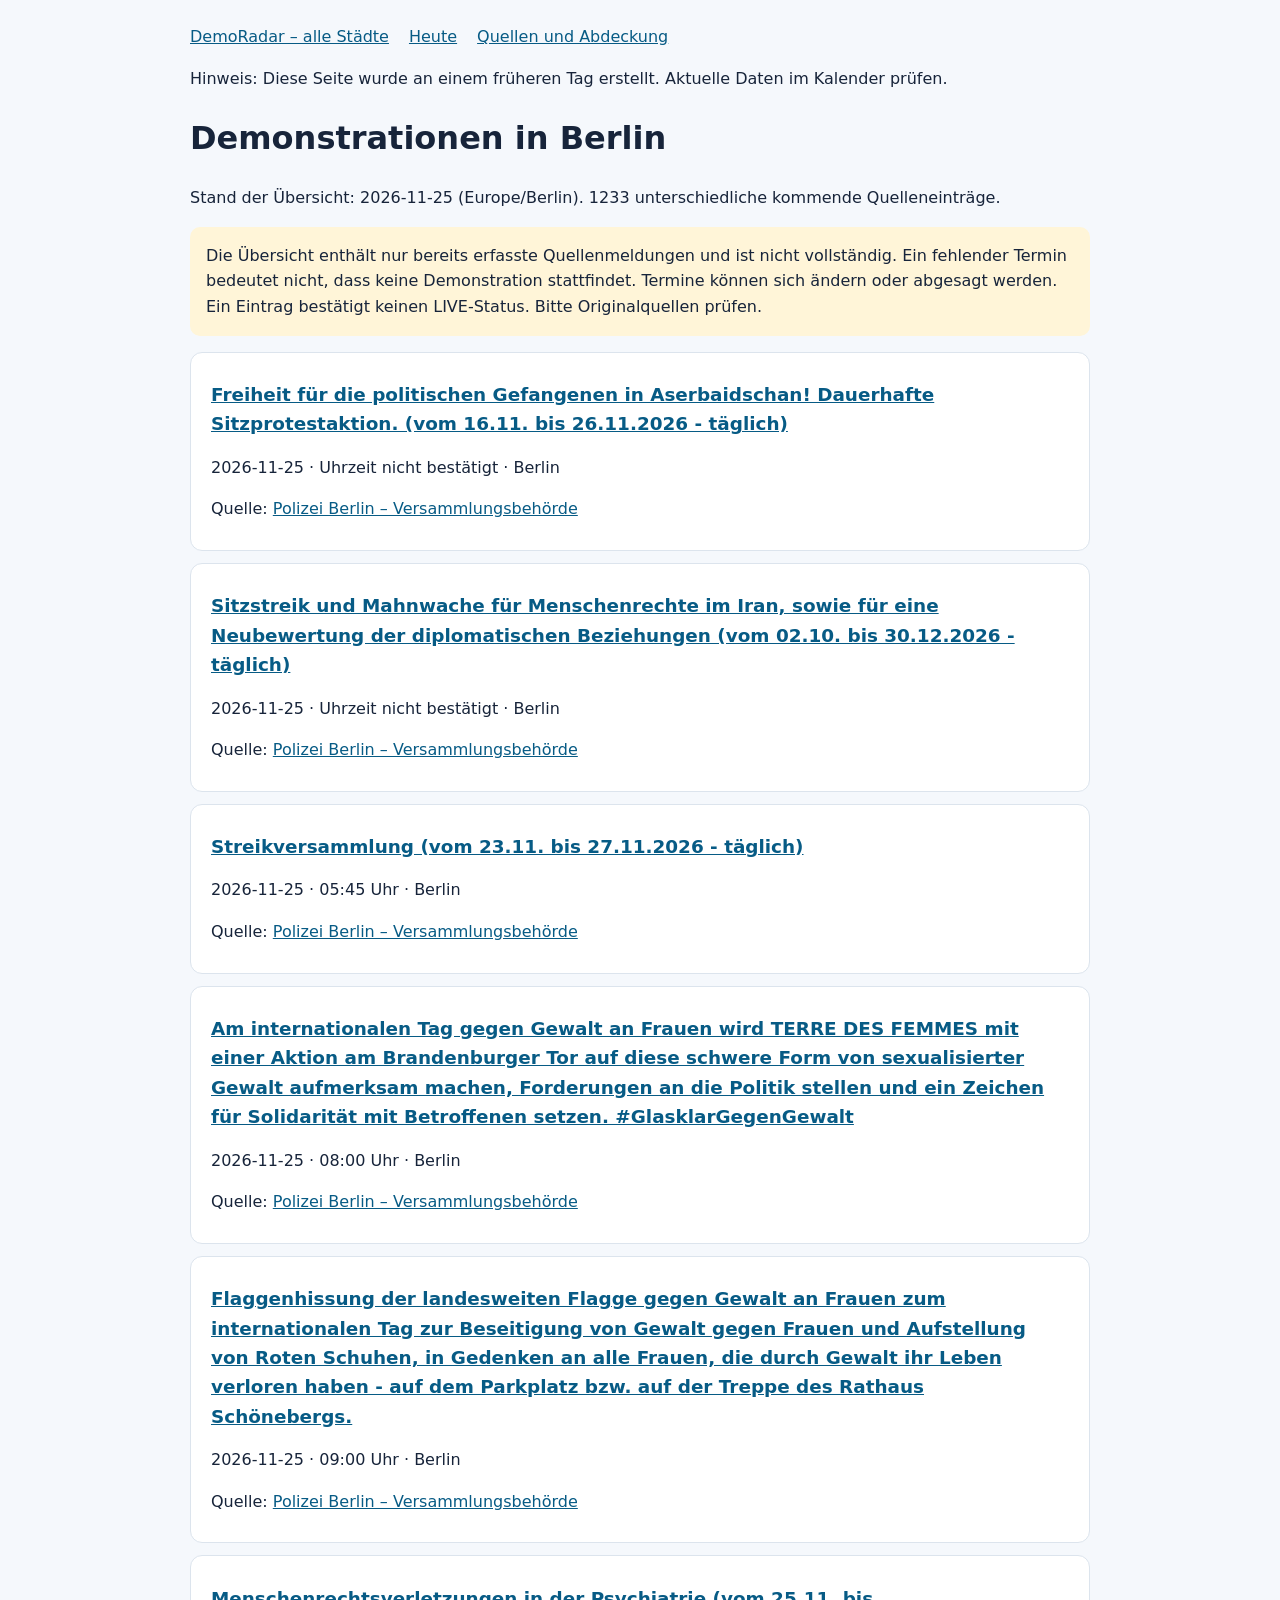
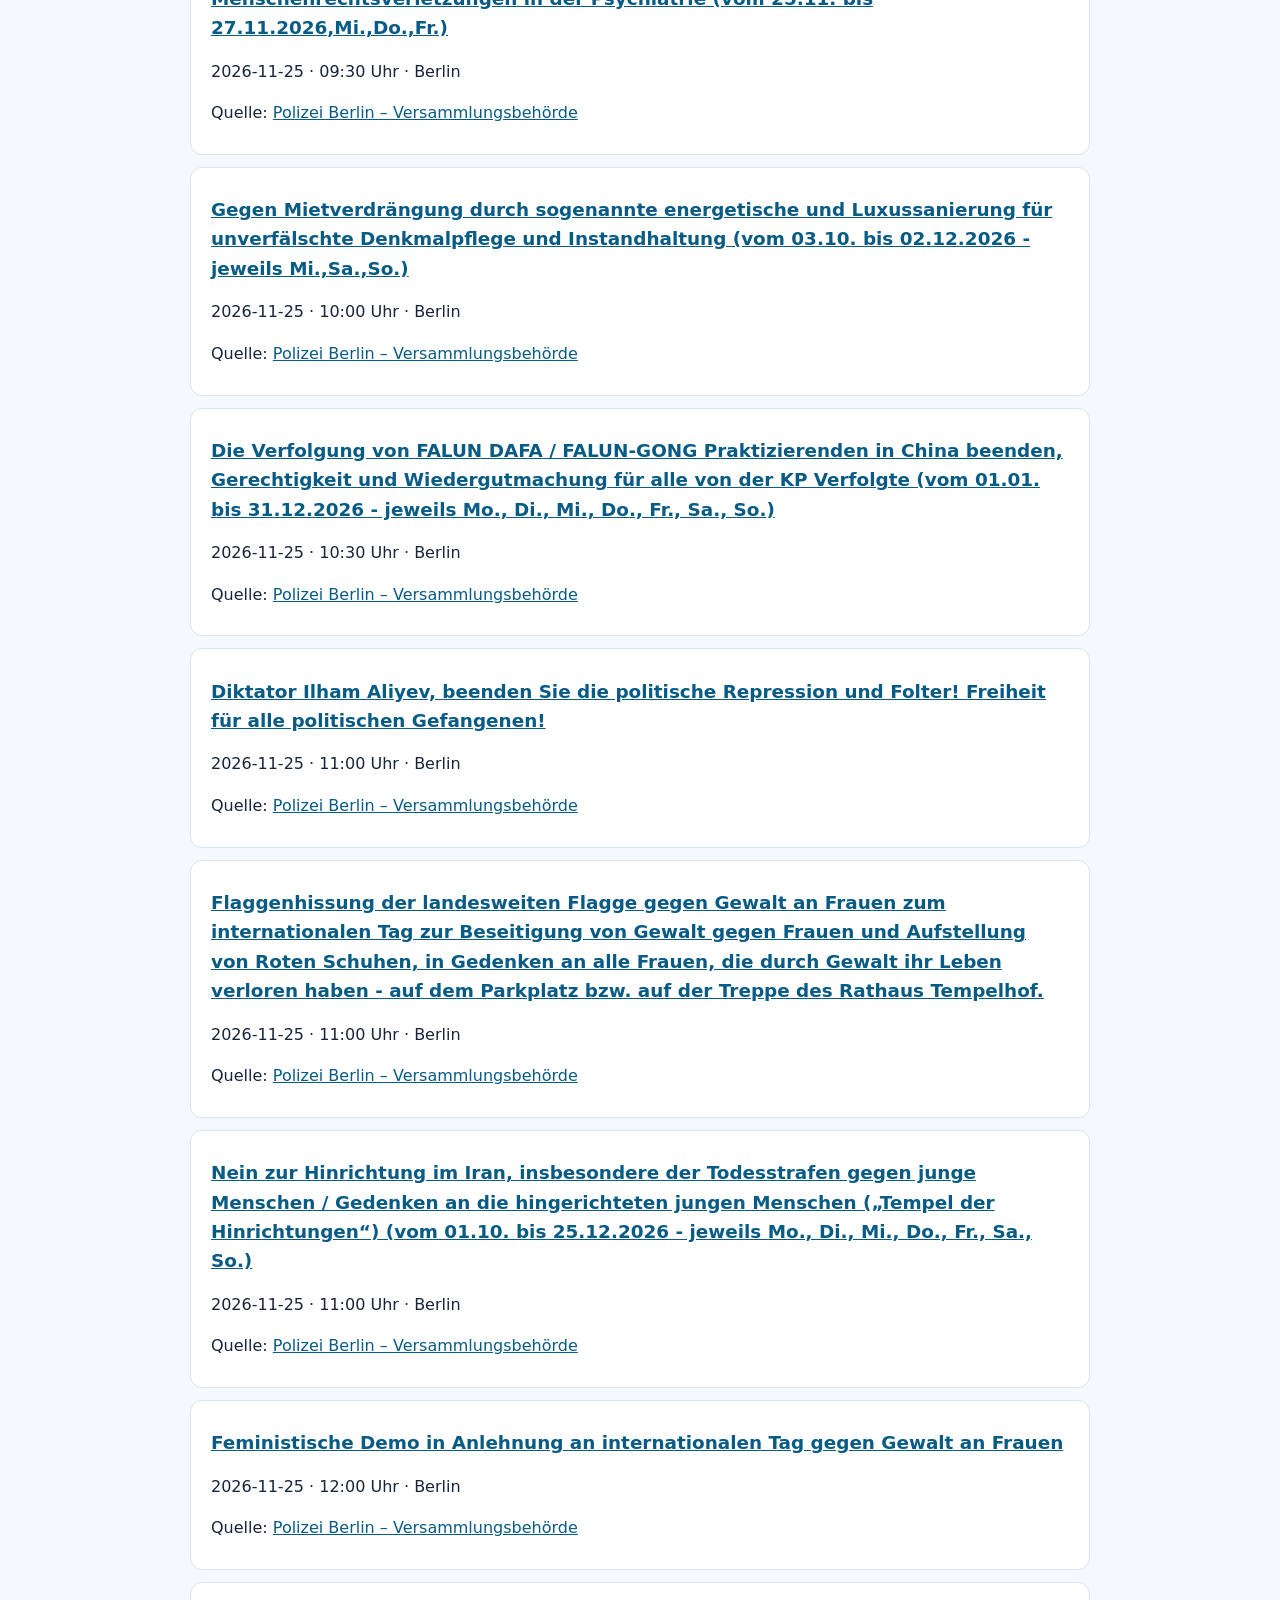
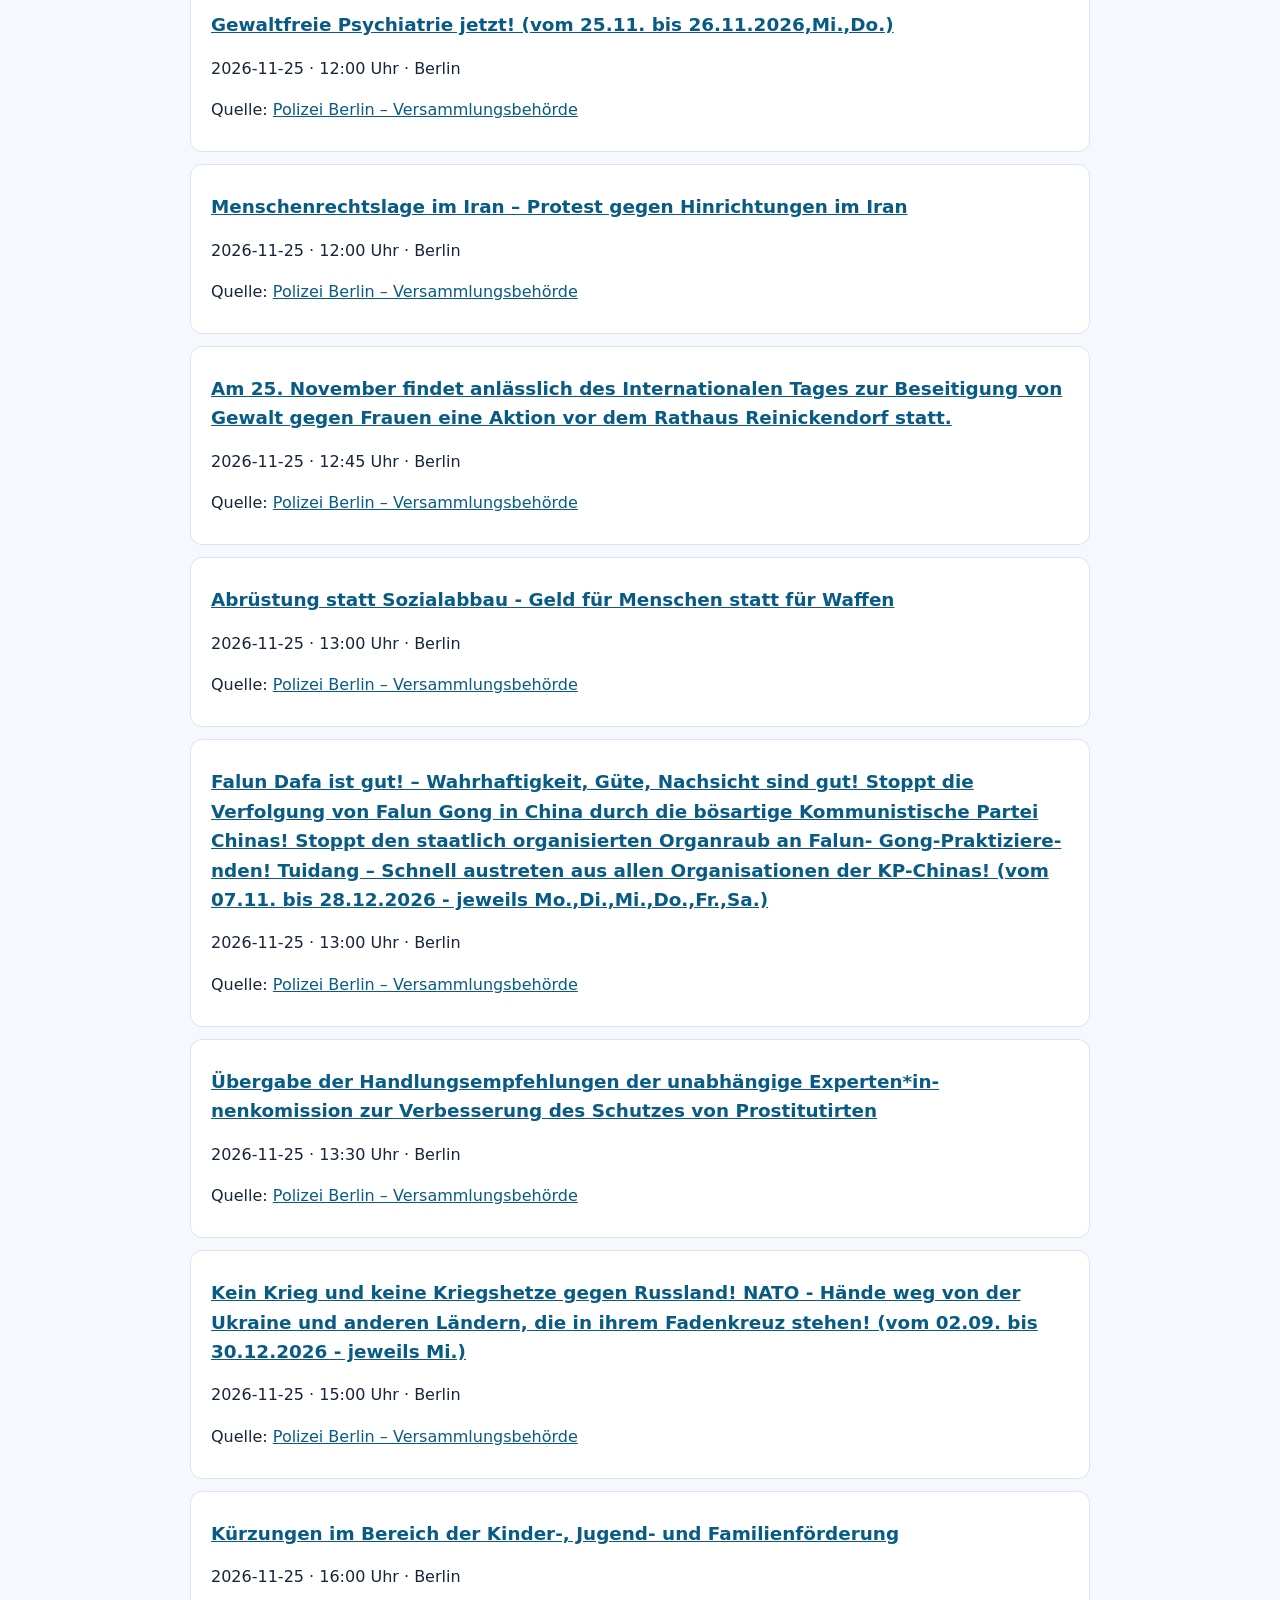
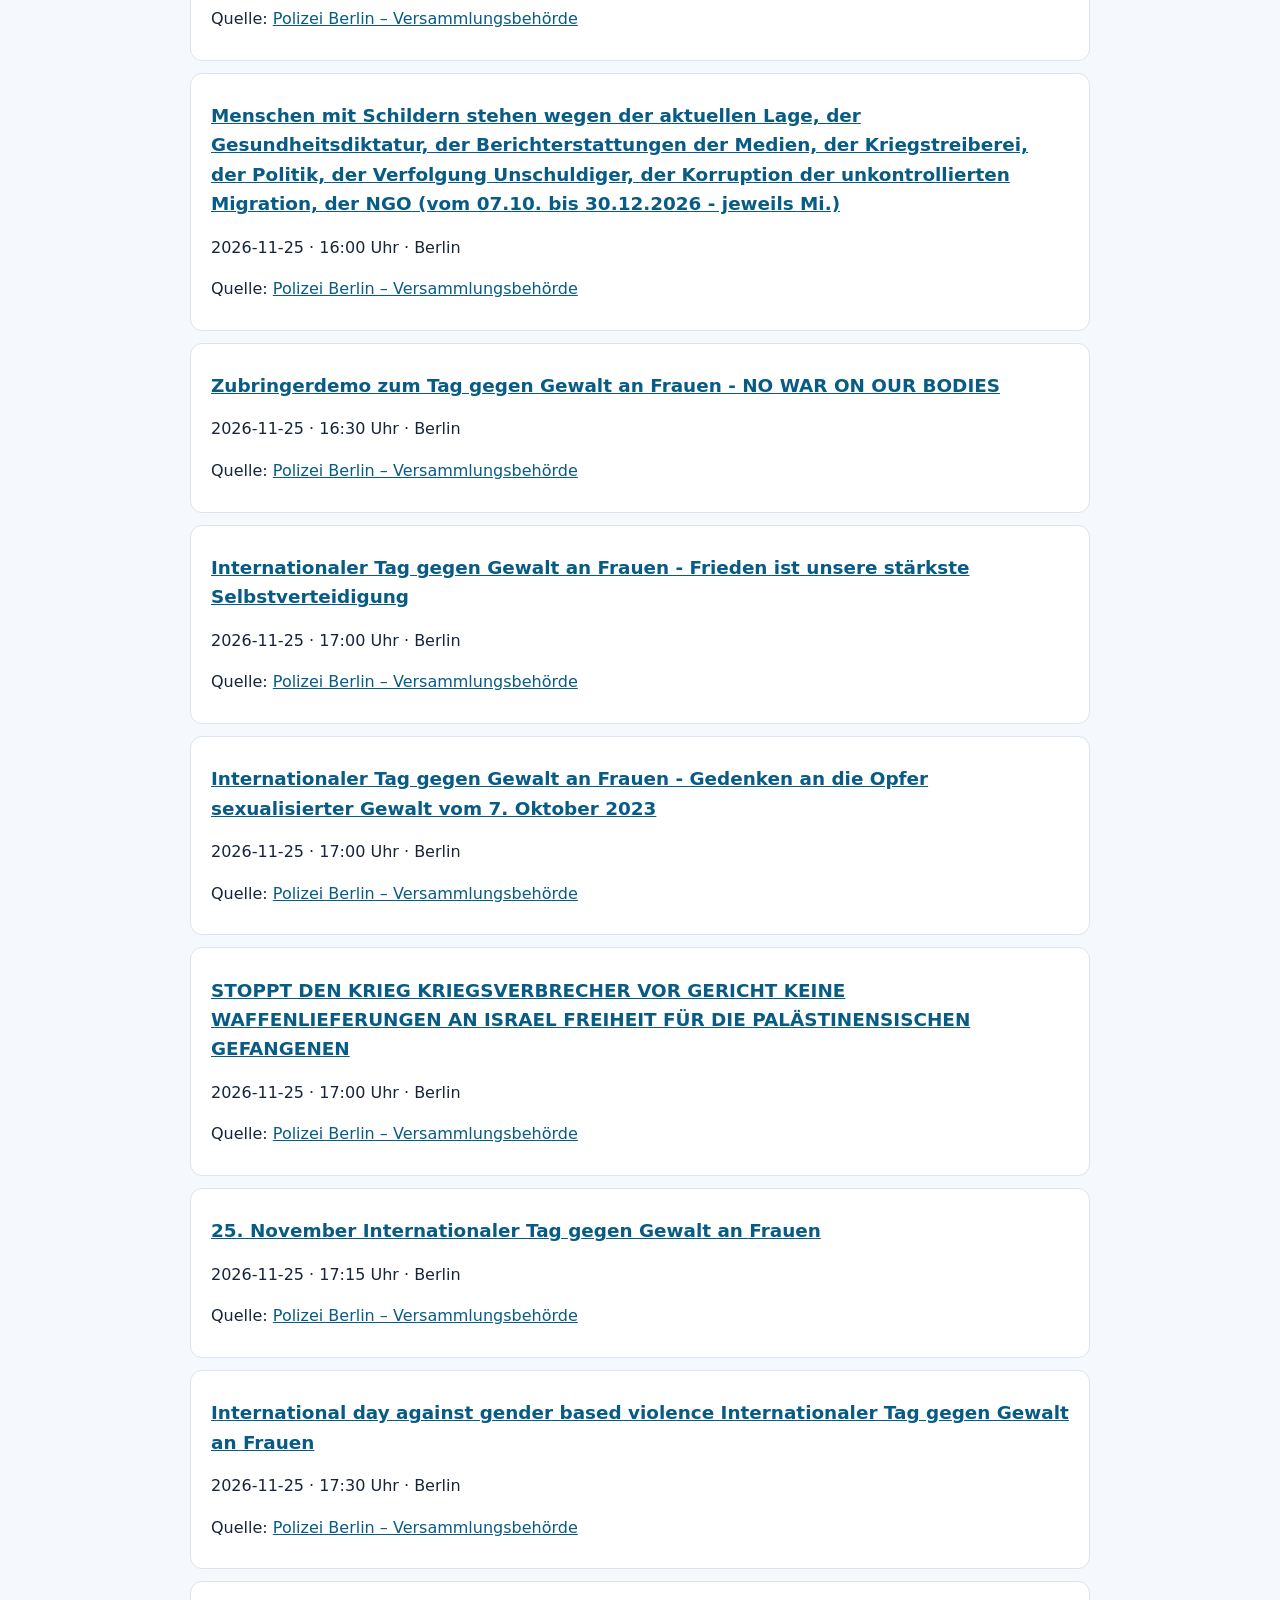
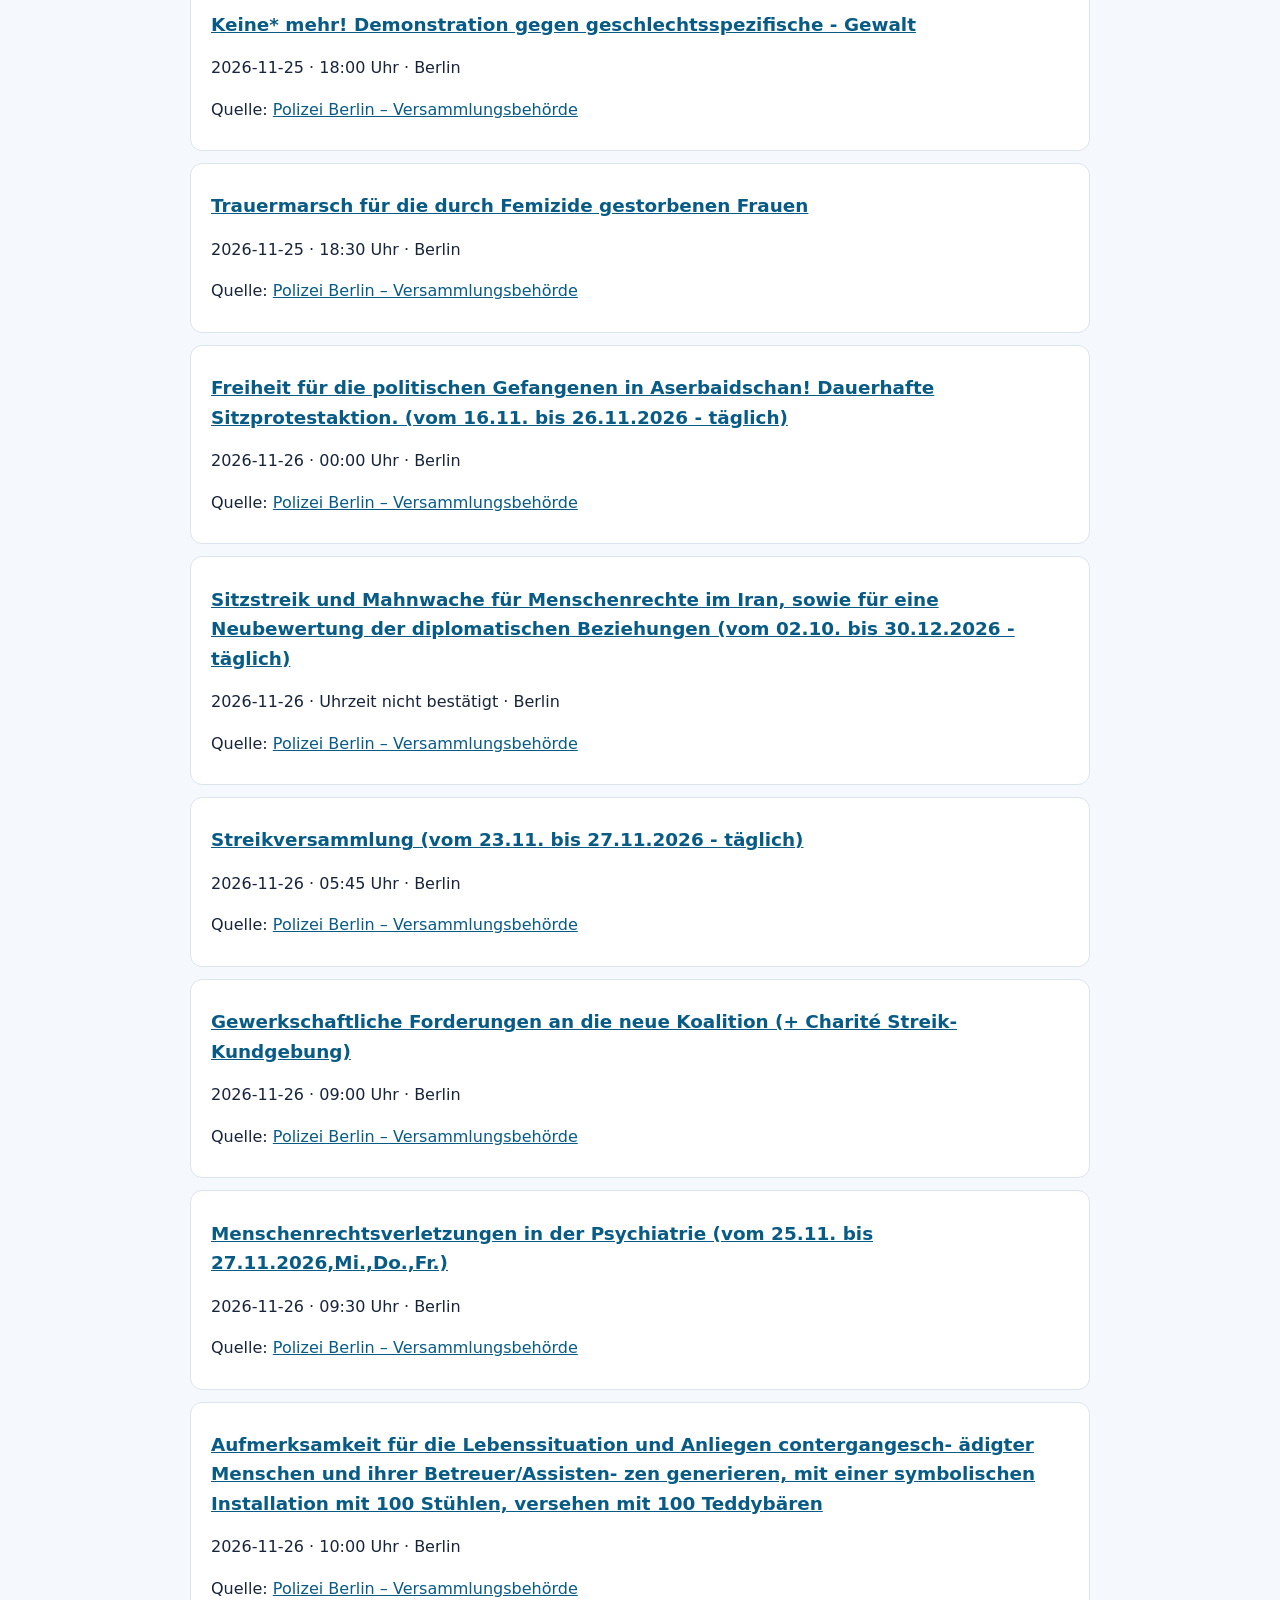
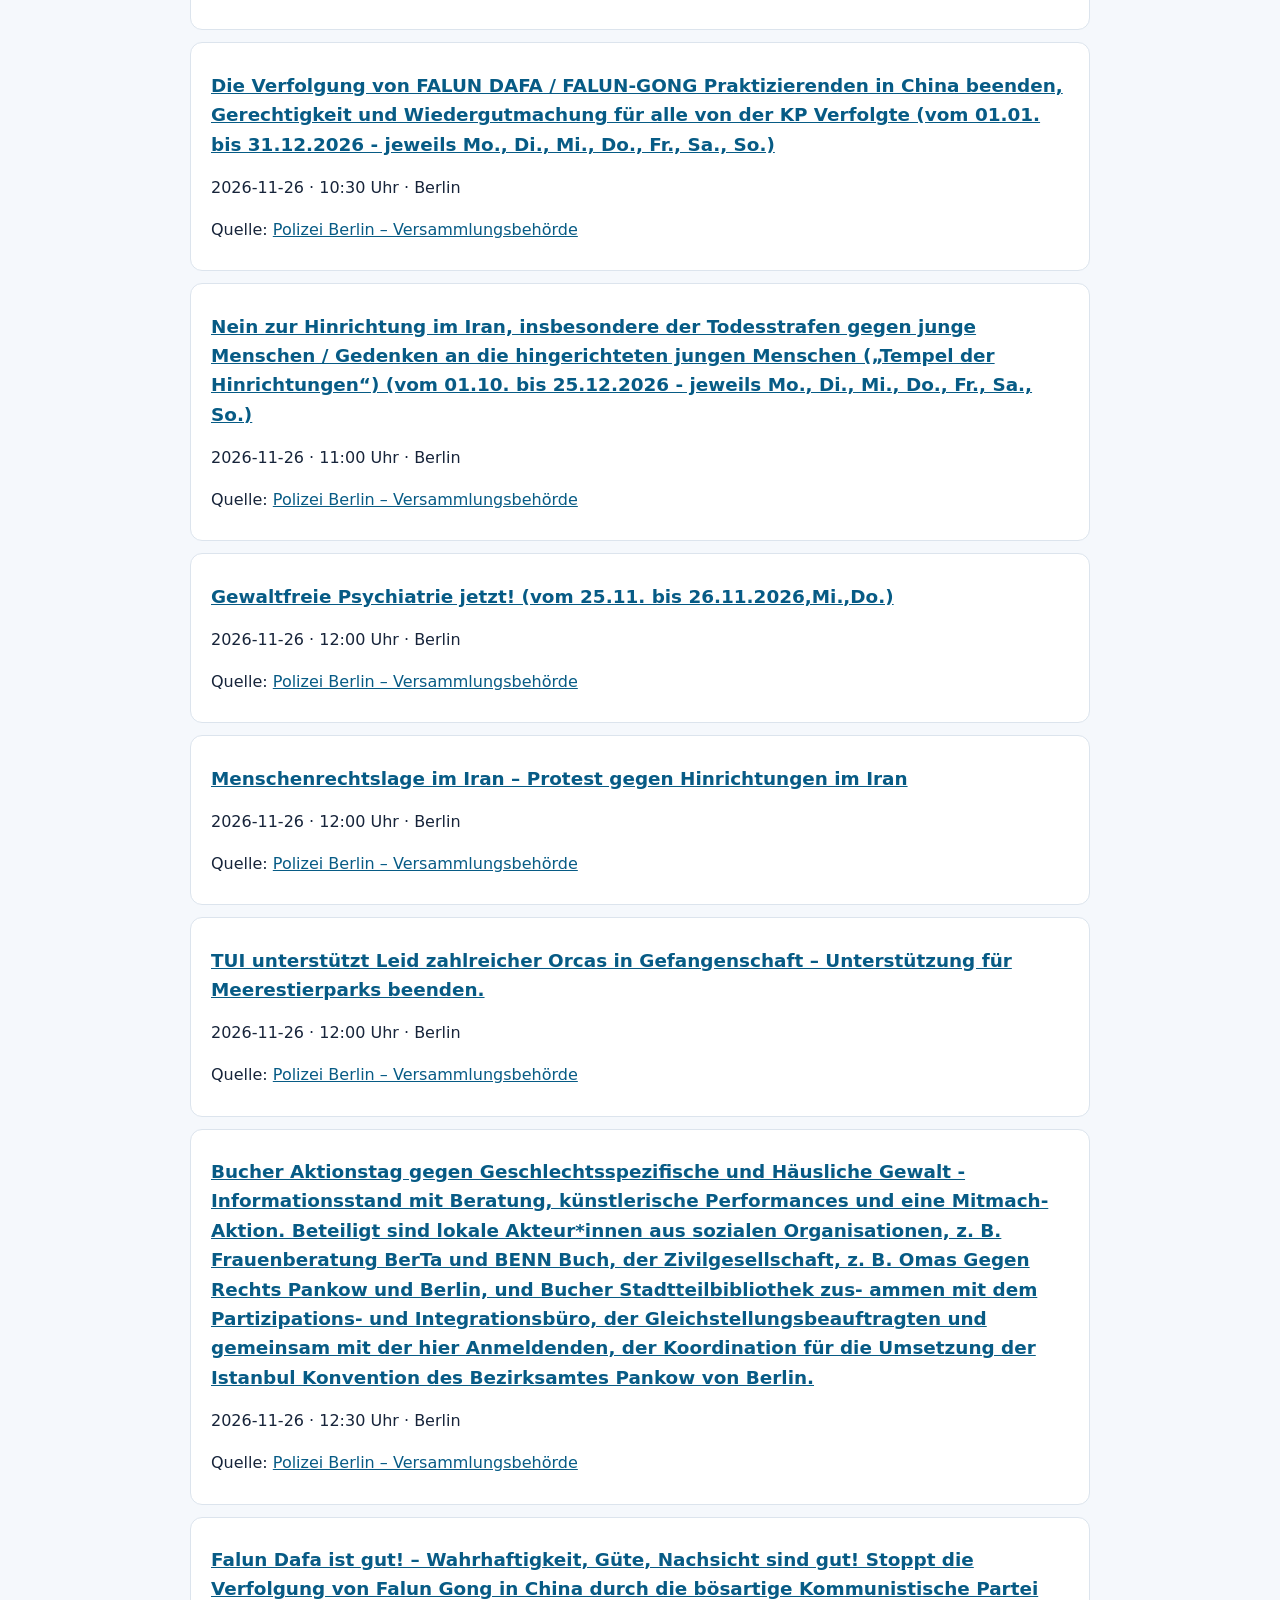
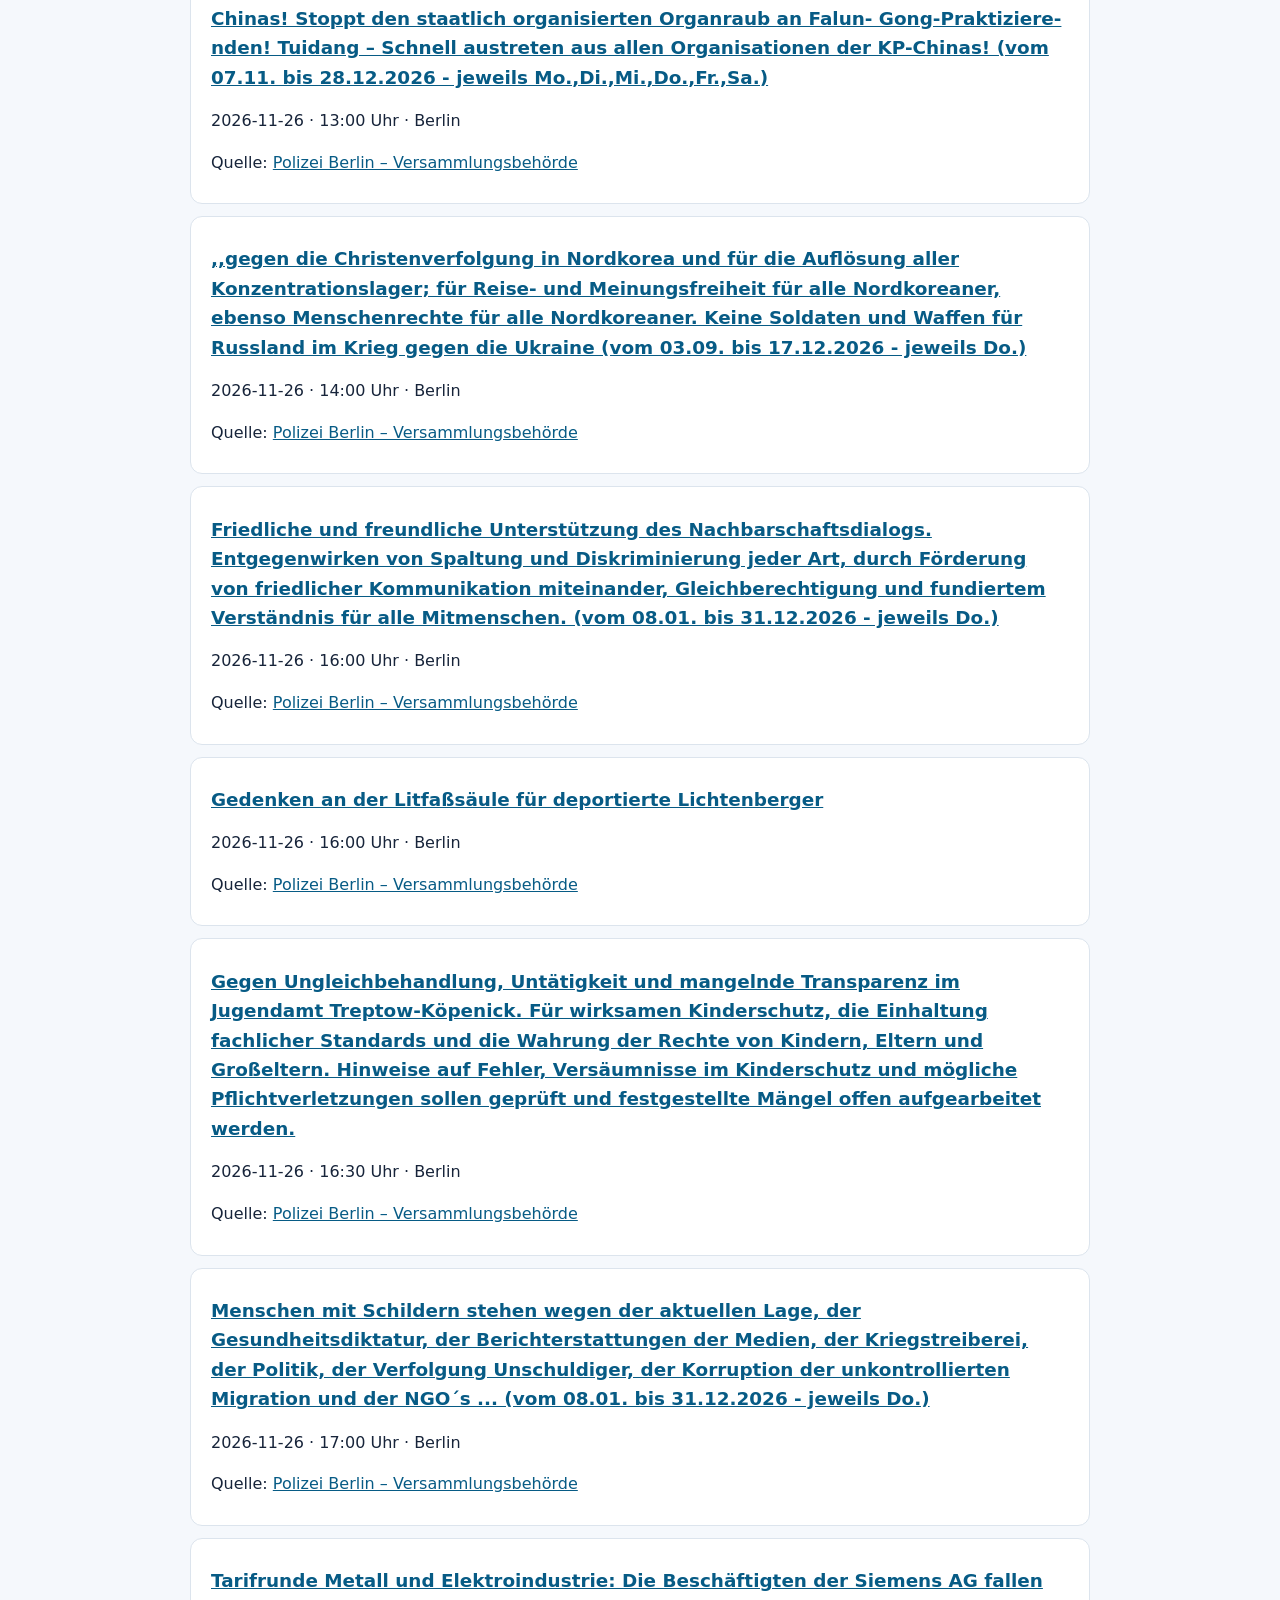
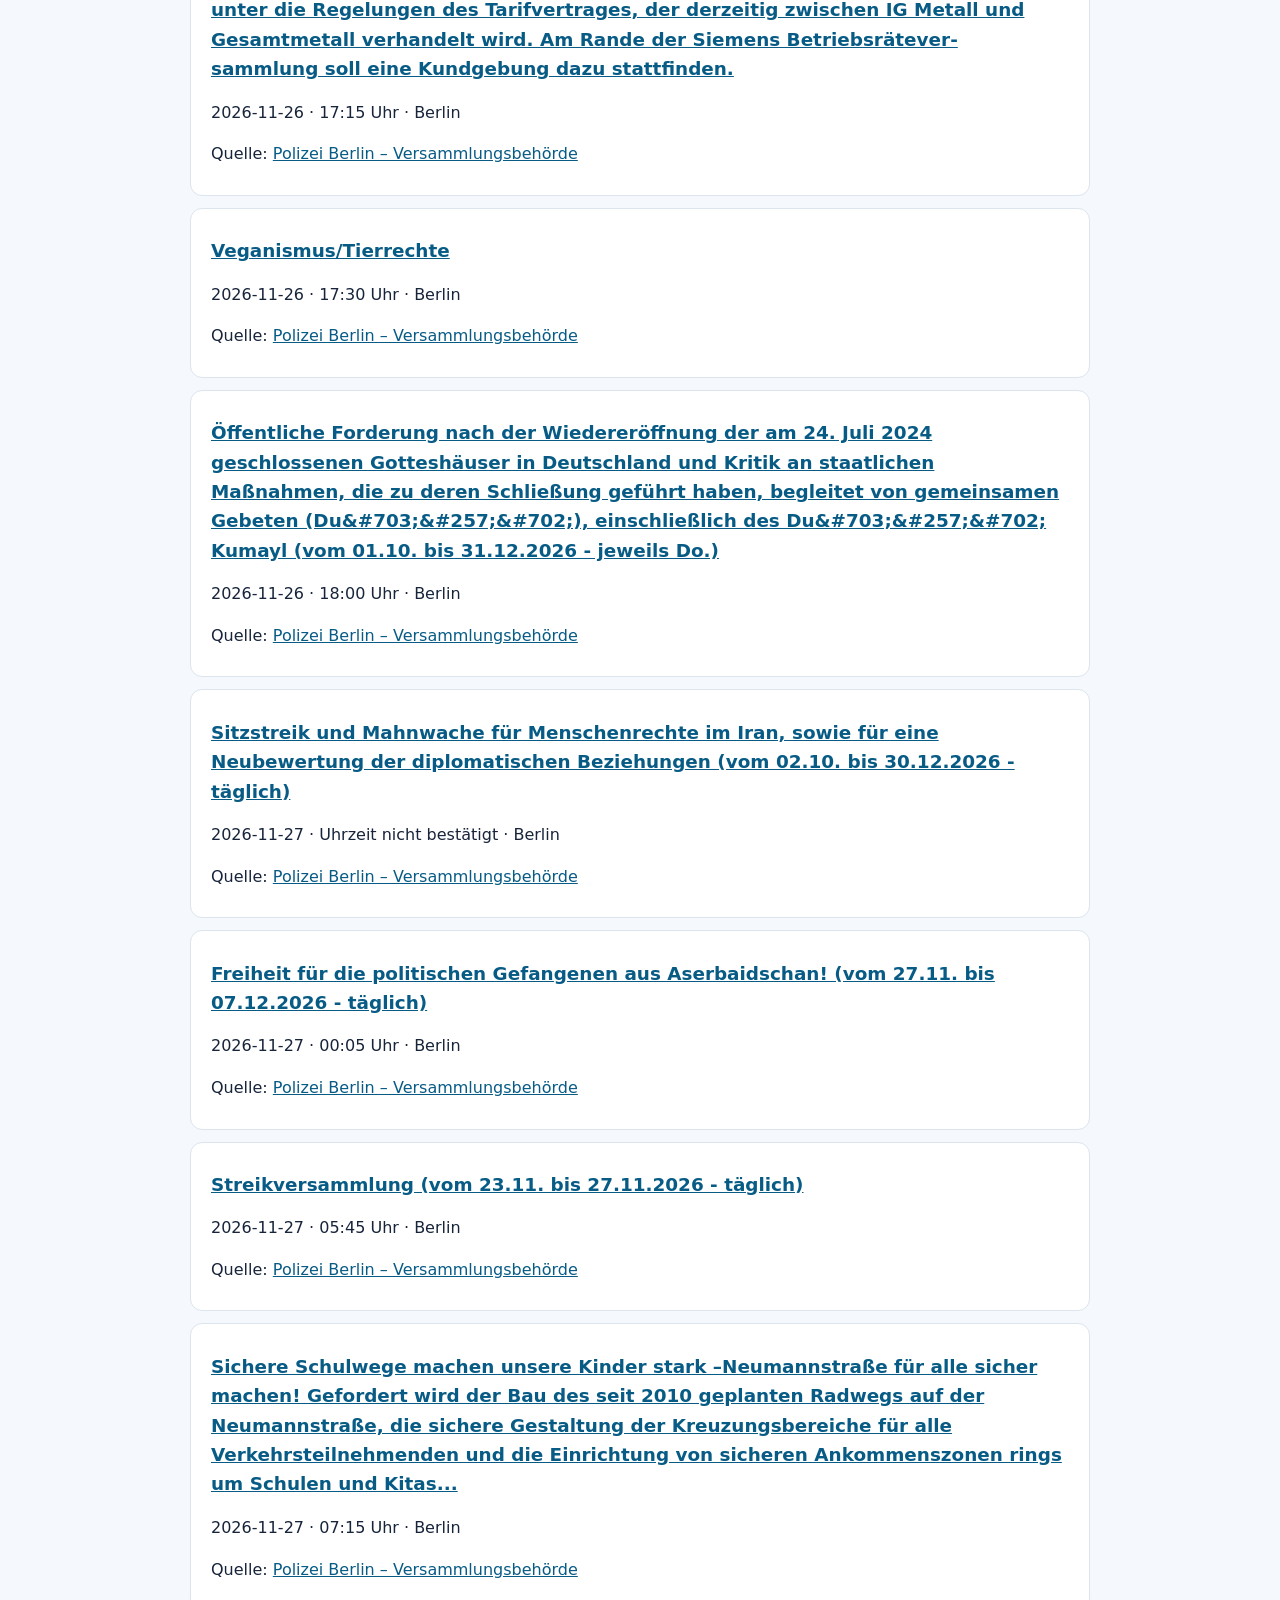
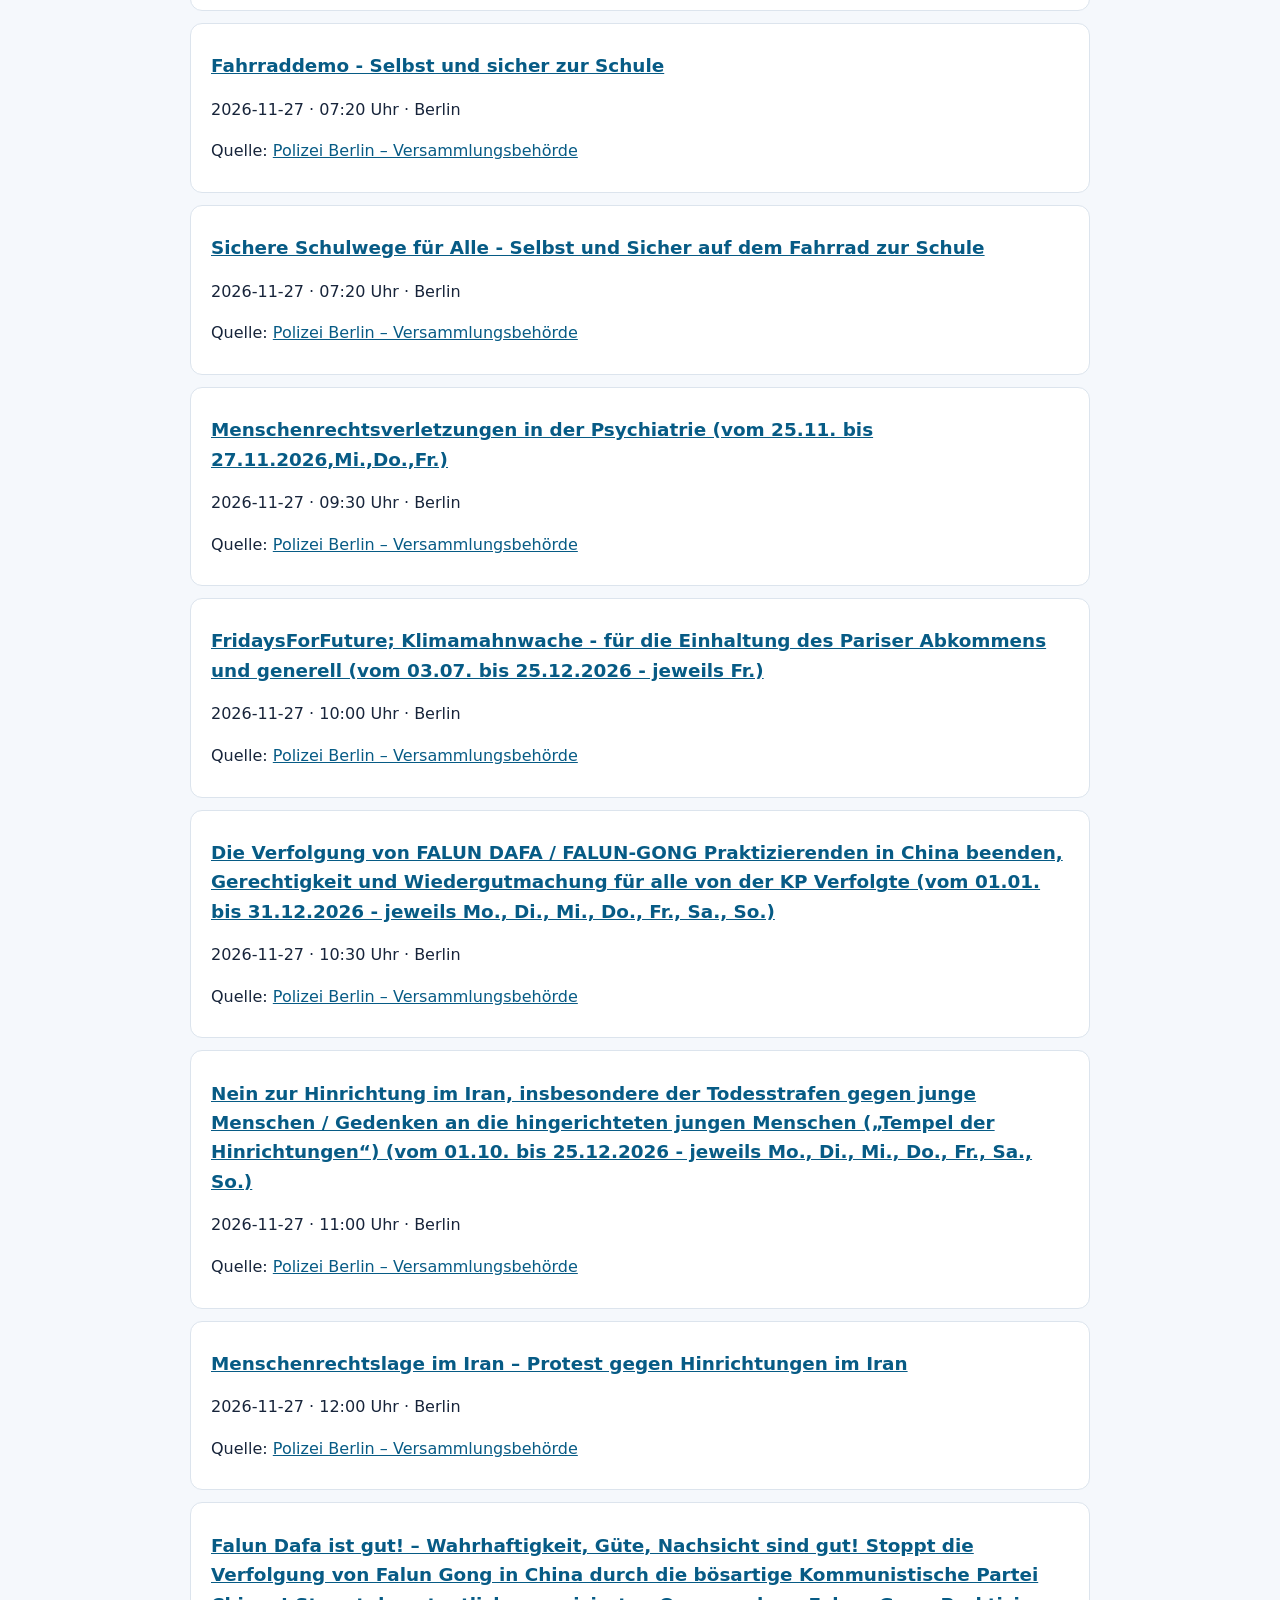
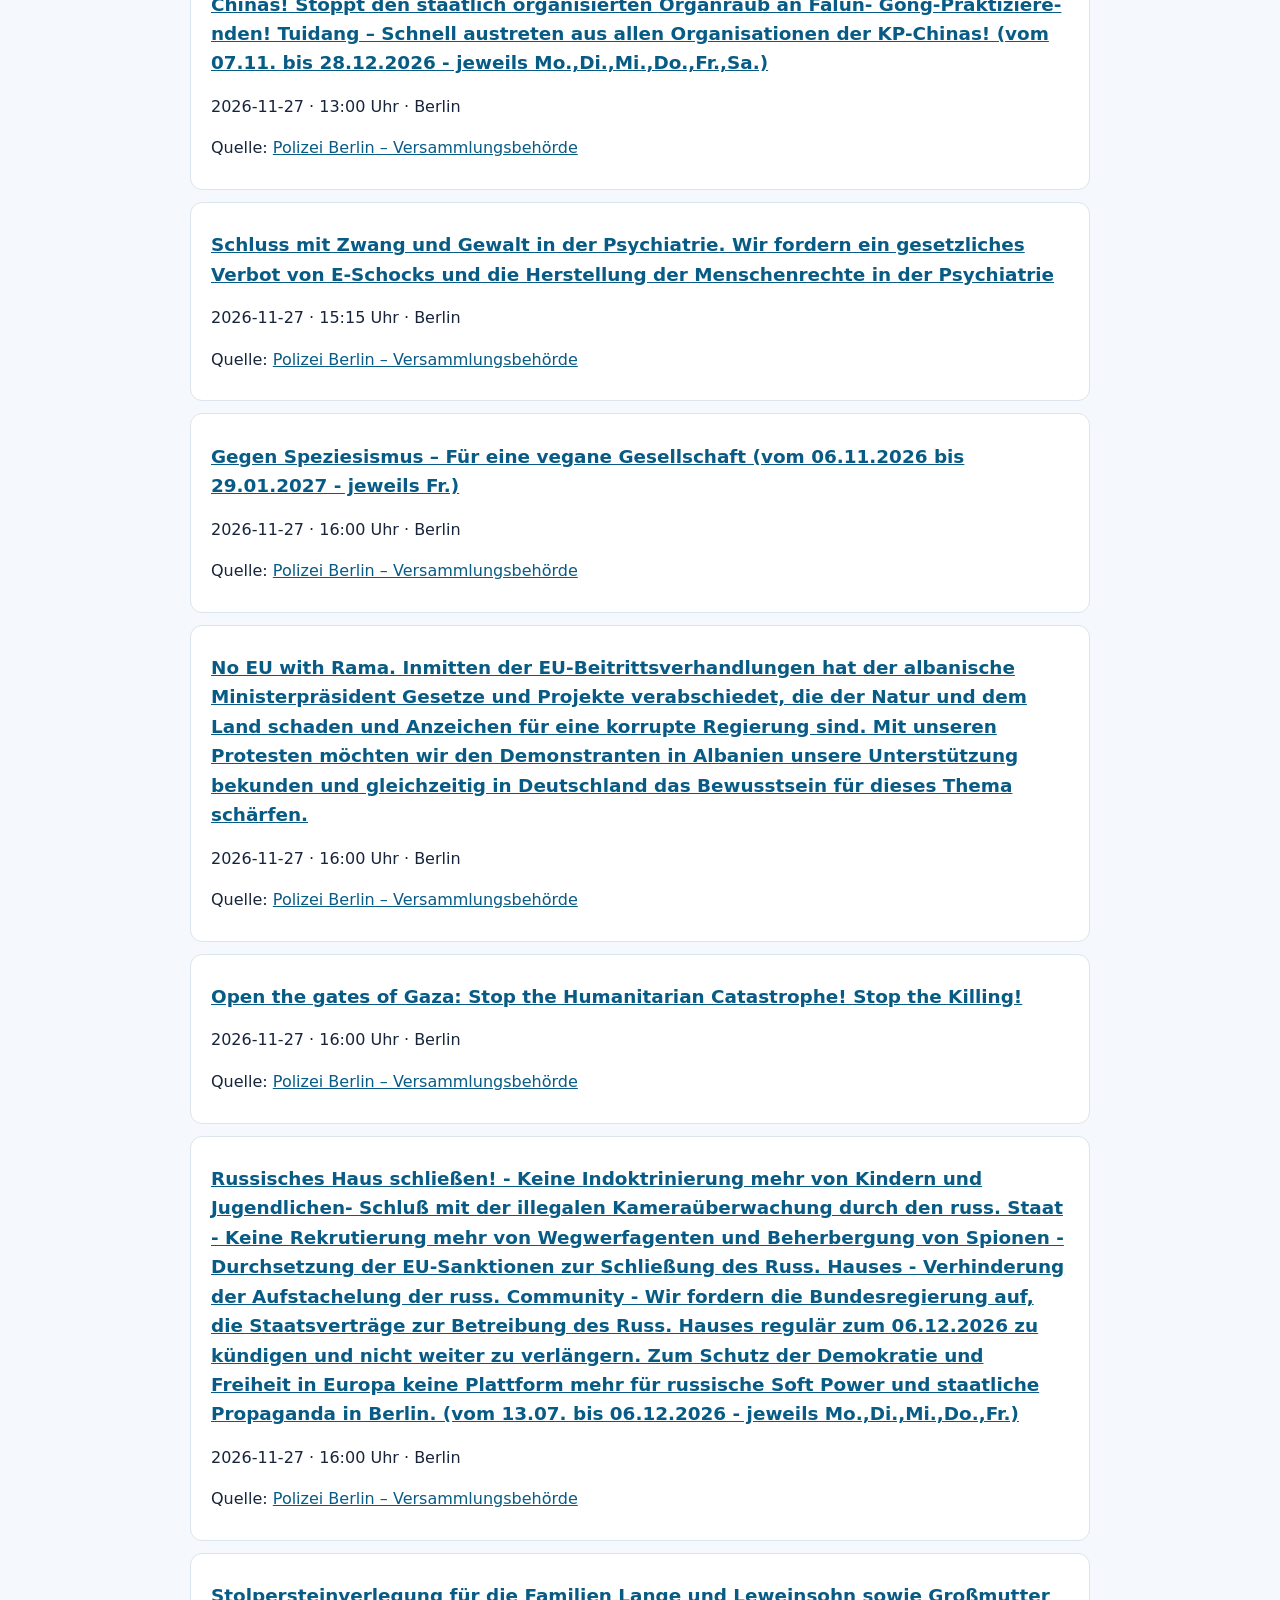
==== commit d866d74d: "data: refresh demonstration sources and observed changes" ====
--- a/berlin/index.html
+++ b/berlin/index.html
@@ -1,100 +1,100 @@
-<!doctype html><html lang="de"><head><meta charset="utf-8"><meta name="viewport" content="width=device-width,initial-scale=1"><title>Demonstrationen in Berlin – kommende Termine | DemoRadar</title><meta name="description" content="Kommende Demonstrationen in Berlin: Termine, bekannte Uhrzeiten und Originalquellen. Unvollständige Quellenabdeckung; Angaben bitte prüfen."><meta name="robots" content="index,follow"><link rel="canonical" href="https://demoradar.pages.dev/berlin/"><style>body{font:16px/1.6 system-ui,sans-serif;max-width:900px;margin:auto;padding:24px;color:#17243a;background:#f5f8fc}nav{display:flex;gap:20px;flex-wrap:wrap}a{color:#075b85}li{background:white;border:1px solid #dce4ed;border-radius:12px;padding:12px 20px;margin:12px 0}ul{padding:0;list-style:none}h2{font-size:1.15rem}aside{background:#fff5d8;padding:16px;border-radius:10px}a:focus-visible{outline:3px solid #d38b00}</style></head><body><nav><a href="/">DemoRadar – alle Städte</a><a href="/heute/">Heute</a><a href="/sources/">Quellen und Abdeckung</a></nav><main><h1>Demonstrationen in Berlin</h1><p>Stand der Übersicht: 2026-11-25 (Europe/Berlin). 1198 unterschiedliche kommende Quelleneinträge.</p><aside>Die Übersicht enthält nur bereits erfasste Quellenmeldungen und ist nicht vollständig. Ein fehlender Termin bedeutet nicht, dass keine Demonstration stattfindet. Termine können sich ändern oder abgesagt werden. Ein Eintrag bestätigt keinen LIVE-Status. Bitte Originalquellen prüfen.</aside><ul><li><h2><a href="/?event=berlin-74#eventDetail">Freiheit für die politischen Gefangenen in Aserbaidschan! Dauerhafte Sitzprotestaktion. (vom 16.11. bis 26.11.2026 - täglich)</a></h2><p>2026-11-25 · Uhrzeit nicht bestätigt · Berlin</p><p>Quelle: <a href="https://www.berlin.de/polizei/service/versammlungsbehoerde/versammlungen-aufzuege/" rel="noopener noreferrer">Polizei Berlin – Versammlungsbehörde</a></p></li>
-<li><h2><a href="/?event=berlin-71#eventDetail">Sitzstreik und Mahnwache für Menschenrechte im Iran, sowie für eine Neubewertung der diplomatischen Beziehungen (vom 02.10. bis 30.12.2026 - täglich)</a></h2><p>2026-11-25 · Uhrzeit nicht bestätigt · Berlin</p><p>Quelle: <a href="https://www.berlin.de/polizei/service/versammlungsbehoerde/versammlungen-aufzuege/" rel="noopener noreferrer">Polizei Berlin – Versammlungsbehörde</a></p></li>
-<li><h2><a href="/?event=berlin-77#eventDetail">Streikversammlung (vom 23.11. bis 27.11.2026 - täglich)</a></h2><p>2026-11-25 · 05:45 Uhr · Berlin</p><p>Quelle: <a href="https://www.berlin.de/polizei/service/versammlungsbehoerde/versammlungen-aufzuege/" rel="noopener noreferrer">Polizei Berlin – Versammlungsbehörde</a></p></li>
-<li><h2><a href="/?event=berlin-80#eventDetail">Am internationalen Tag gegen Gewalt an Frauen wird TERRE DES FEMMES mit einer Aktion am Brandenburger Tor auf diese schwere Form von sexualisierter Gewalt aufmerksam machen, Forderungen an die Politik stellen und ein Zeichen für Solidarität mit Betroffenen setzen. #GlasklarGegenGewalt</a></h2><p>2026-11-25 · 08:00 Uhr · Berlin</p><p>Quelle: <a href="https://www.berlin.de/polizei/service/versammlungsbehoerde/versammlungen-aufzuege/" rel="noopener noreferrer">Polizei Berlin – Versammlungsbehörde</a></p></li>
-<li><h2><a href="/?event=berlin-83#eventDetail">Flaggenhissung der landesweiten Flagge gegen Gewalt an Frauen zum internationalen Tag zur Beseitigung von Gewalt gegen Frauen und Aufstellung von Roten Schuhen, in Gedenken an alle Frauen, die durch Gewalt ihr Leben verloren haben - auf dem Parkplatz bzw. auf der Treppe des Rathaus Schönebergs.</a></h2><p>2026-11-25 · 09:00 Uhr · Berlin</p><p>Quelle: <a href="https://www.berlin.de/polizei/service/versammlungsbehoerde/versammlungen-aufzuege/" rel="noopener noreferrer">Polizei Berlin – Versammlungsbehörde</a></p></li>
-<li><h2><a href="/?event=berlin-86#eventDetail">Menschenrechtsverletzungen in der Psychiatrie (vom 25.11. bis 27.11.2026,Mi.,Do.,Fr.)</a></h2><p>2026-11-25 · 09:30 Uhr · Berlin</p><p>Quelle: <a href="https://www.berlin.de/polizei/service/versammlungsbehoerde/versammlungen-aufzuege/" rel="noopener noreferrer">Polizei Berlin – Versammlungsbehörde</a></p></li>
-<li><h2><a href="/?event=berlin-89#eventDetail">Gegen Mietverdrängung durch sogenannte energetische und Luxussanierung für unverfälschte Denkmalpflege und Instandhaltung (vom 03.10. bis 02.12.2026 - jeweils Mi.,Sa.,So.)</a></h2><p>2026-11-25 · 10:00 Uhr · Berlin</p><p>Quelle: <a href="https://www.berlin.de/polizei/service/versammlungsbehoerde/versammlungen-aufzuege/" rel="noopener noreferrer">Polizei Berlin – Versammlungsbehörde</a></p></li>
-<li><h2><a href="/?event=berlin-92#eventDetail">Die Verfolgung von FALUN DAFA / FALUN-GONG Praktizierenden in China beenden, Gerechtigkeit und Wiedergutmachung für alle von der KP Verfolgte (vom 01.01. bis 31.12.2026 - jeweils Mo., Di., Mi., Do., Fr., Sa., So.)</a></h2><p>2026-11-25 · 10:30 Uhr · Berlin</p><p>Quelle: <a href="https://www.berlin.de/polizei/service/versammlungsbehoerde/versammlungen-aufzuege/" rel="noopener noreferrer">Polizei Berlin – Versammlungsbehörde</a></p></li>
-<li><h2><a href="/?event=berlin-101#eventDetail">Diktator Ilham Aliyev, beenden Sie die politische Repression und Folter! Freiheit für alle politischen Gefangenen!</a></h2><p>2026-11-25 · 11:00 Uhr · Berlin</p><p>Quelle: <a href="https://www.berlin.de/polizei/service/versammlungsbehoerde/versammlungen-aufzuege/" rel="noopener noreferrer">Polizei Berlin – Versammlungsbehörde</a></p></li>
-<li><h2><a href="/?event=berlin-95#eventDetail">Flaggenhissung der landesweiten Flagge gegen Gewalt an Frauen zum internationalen Tag zur Beseitigung von Gewalt gegen Frauen und Aufstellung von Roten Schuhen, in Gedenken an alle Frauen, die durch Gewalt ihr Leben verloren haben - auf dem Parkplatz bzw. auf der Treppe des Rathaus Tempelhof.</a></h2><p>2026-11-25 · 11:00 Uhr · Berlin</p><p>Quelle: <a href="https://www.berlin.de/polizei/service/versammlungsbehoerde/versammlungen-aufzuege/" rel="noopener noreferrer">Polizei Berlin – Versammlungsbehörde</a></p></li>
-<li><h2><a href="/?event=berlin-98#eventDetail">Nein zur Hinrichtung im Iran, insbesondere der Todesstrafen gegen junge Menschen / Gedenken an die hingerichteten jungen Menschen („Tempel der Hinrichtungen“) (vom 01.10. bis 25.12.2026 - jeweils Mo., Di., Mi., Do., Fr., Sa., So.)</a></h2><p>2026-11-25 · 11:00 Uhr · Berlin</p><p>Quelle: <a href="https://www.berlin.de/polizei/service/versammlungsbehoerde/versammlungen-aufzuege/" rel="noopener noreferrer">Polizei Berlin – Versammlungsbehörde</a></p></li>
-<li><h2><a href="/?event=berlin-104#eventDetail">Feministische Demo in Anlehnung an internationalen Tag gegen Gewalt an Frauen</a></h2><p>2026-11-25 · 12:00 Uhr · Berlin</p><p>Quelle: <a href="https://www.berlin.de/polizei/service/versammlungsbehoerde/versammlungen-aufzuege/" rel="noopener noreferrer">Polizei Berlin – Versammlungsbehörde</a></p></li>
-<li><h2><a href="/?event=berlin-107#eventDetail">Gewaltfreie Psychiatrie jetzt! (vom 25.11. bis 26.11.2026,Mi.,Do.)</a></h2><p>2026-11-25 · 12:00 Uhr · Berlin</p><p>Quelle: <a href="https://www.berlin.de/polizei/service/versammlungsbehoerde/versammlungen-aufzuege/" rel="noopener noreferrer">Polizei Berlin – Versammlungsbehörde</a></p></li>
-<li><h2><a href="/?event=berlin-110#eventDetail">Menschenrechtslage im Iran – Protest gegen Hinrichtungen im Iran</a></h2><p>2026-11-25 · 12:00 Uhr · Berlin</p><p>Quelle: <a href="https://www.berlin.de/polizei/service/versammlungsbehoerde/versammlungen-aufzuege/" rel="noopener noreferrer">Polizei Berlin – Versammlungsbehörde</a></p></li>
-<li><h2><a href="/?event=berlin-113#eventDetail">Am 25. November findet anlässlich des Internationalen Tages zur Beseitigung von Gewalt gegen Frauen eine Aktion vor dem Rathaus Reinickendorf statt.</a></h2><p>2026-11-25 · 12:45 Uhr · Berlin</p><p>Quelle: <a href="https://www.berlin.de/polizei/service/versammlungsbehoerde/versammlungen-aufzuege/" rel="noopener noreferrer">Polizei Berlin – Versammlungsbehörde</a></p></li>
-<li><h2><a href="/?event=berlin-116#eventDetail">Abrüstung statt Sozialabbau - Geld für Menschen statt für Waffen</a></h2><p>2026-11-25 · 13:00 Uhr · Berlin</p><p>Quelle: <a href="https://www.berlin.de/polizei/service/versammlungsbehoerde/versammlungen-aufzuege/" rel="noopener noreferrer">Polizei Berlin – Versammlungsbehörde</a></p></li>
-<li><h2><a href="/?event=berlin-119#eventDetail">Falun Dafa ist gut! – Wahrhaftigkeit, Güte, Nachsicht sind gut! Stoppt die Verfolgung von Falun Gong in China durch die bösartige Kommunistische Partei Chinas! Stoppt den staatlich organisierten Organraub an Falun- Gong-Praktiziere- nden! Tuidang – Schnell austreten aus allen Organisationen der KP-Chinas! (vom 07.11. bis 28.12.2026 - jeweils Mo.,Di.,Mi.,Do.,Fr.,Sa.)</a></h2><p>2026-11-25 · 13:00 Uhr · Berlin</p><p>Quelle: <a href="https://www.berlin.de/polizei/service/versammlungsbehoerde/versammlungen-aufzuege/" rel="noopener noreferrer">Polizei Berlin – Versammlungsbehörde</a></p></li>
-<li><h2><a href="/?event=berlin-122#eventDetail">Übergabe der Handlungsempfehlungen der unabhängige Experten*in- nenkomission zur Verbesserung des Schutzes von Prostitutirten</a></h2><p>2026-11-25 · 13:30 Uhr · Berlin</p><p>Quelle: <a href="https://www.berlin.de/polizei/service/versammlungsbehoerde/versammlungen-aufzuege/" rel="noopener noreferrer">Polizei Berlin – Versammlungsbehörde</a></p></li>
-<li><h2><a href="/?event=berlin-125#eventDetail">Kein Krieg und keine Kriegshetze gegen Russland! NATO - Hände weg von der Ukraine und anderen Ländern, die in ihrem Fadenkreuz stehen! (vom 02.09. bis 30.12.2026 - jeweils Mi.)</a></h2><p>2026-11-25 · 15:00 Uhr · Berlin</p><p>Quelle: <a href="https://www.berlin.de/polizei/service/versammlungsbehoerde/versammlungen-aufzuege/" rel="noopener noreferrer">Polizei Berlin – Versammlungsbehörde</a></p></li>
-<li><h2><a href="/?event=berlin-131#eventDetail">Kürzungen im Bereich der Kinder-, Jugend- und Familienförderung</a></h2><p>2026-11-25 · 16:00 Uhr · Berlin</p><p>Quelle: <a href="https://www.berlin.de/polizei/service/versammlungsbehoerde/versammlungen-aufzuege/" rel="noopener noreferrer">Polizei Berlin – Versammlungsbehörde</a></p></li>
-<li><h2><a href="/?event=berlin-128#eventDetail">Menschen mit Schildern stehen wegen der aktuellen Lage, der Gesundheitsdiktatur, der Berichterstattungen der Medien, der Kriegstreiberei, der Politik, der Verfolgung Unschuldiger, der Korruption der unkontrollierten Migration, der NGO (vom 07.10. bis 30.12.2026 - jeweils Mi.)</a></h2><p>2026-11-25 · 16:00 Uhr · Berlin</p><p>Quelle: <a href="https://www.berlin.de/polizei/service/versammlungsbehoerde/versammlungen-aufzuege/" rel="noopener noreferrer">Polizei Berlin – Versammlungsbehörde</a></p></li>
-<li><h2><a href="/?event=berlin-134#eventDetail">Zubringerdemo zum Tag gegen Gewalt an Frauen - NO WAR ON OUR BODIES</a></h2><p>2026-11-25 · 16:30 Uhr · Berlin</p><p>Quelle: <a href="https://www.berlin.de/polizei/service/versammlungsbehoerde/versammlungen-aufzuege/" rel="noopener noreferrer">Polizei Berlin – Versammlungsbehörde</a></p></li>
-<li><h2><a href="/?event=berlin-137#eventDetail">Internationaler Tag gegen Gewalt an Frauen - Frieden ist unsere stärkste Selbstverteidigung</a></h2><p>2026-11-25 · 17:00 Uhr · Berlin</p><p>Quelle: <a href="https://www.berlin.de/polizei/service/versammlungsbehoerde/versammlungen-aufzuege/" rel="noopener noreferrer">Polizei Berlin – Versammlungsbehörde</a></p></li>
-<li><h2><a href="/?event=berlin-143#eventDetail">Internationaler Tag gegen Gewalt an Frauen - Gedenken an die Opfer sexualisierter Gewalt vom 7. Oktober 2023</a></h2><p>2026-11-25 · 17:00 Uhr · Berlin</p><p>Quelle: <a href="https://www.berlin.de/polizei/service/versammlungsbehoerde/versammlungen-aufzuege/" rel="noopener noreferrer">Polizei Berlin – Versammlungsbehörde</a></p></li>
-<li><h2><a href="/?event=berlin-140#eventDetail">STOPPT DEN KRIEG KRIEGSVERBRECHER VOR GERICHT KEINE WAFFENLIEFERUNGEN AN ISRAEL FREIHEIT FÜR DIE PALÄSTINENSISCHEN GEFANGENEN</a></h2><p>2026-11-25 · 17:00 Uhr · Berlin</p><p>Quelle: <a href="https://www.berlin.de/polizei/service/versammlungsbehoerde/versammlungen-aufzuege/" rel="noopener noreferrer">Polizei Berlin – Versammlungsbehörde</a></p></li>
-<li><h2><a href="/?event=berlin-146#eventDetail">25. November Internationaler Tag gegen Gewalt an Frauen</a></h2><p>2026-11-25 · 17:15 Uhr · Berlin</p><p>Quelle: <a href="https://www.berlin.de/polizei/service/versammlungsbehoerde/versammlungen-aufzuege/" rel="noopener noreferrer">Polizei Berlin – Versammlungsbehörde</a></p></li>
-<li><h2><a href="/?event=berlin-149#eventDetail">International day against gender based violence Internationaler Tag gegen Gewalt an Frauen</a></h2><p>2026-11-25 · 17:30 Uhr · Berlin</p><p>Quelle: <a href="https://www.berlin.de/polizei/service/versammlungsbehoerde/versammlungen-aufzuege/" rel="noopener noreferrer">Polizei Berlin – Versammlungsbehörde</a></p></li>
-<li><h2><a href="/?event=berlin-152#eventDetail">Keine* mehr! Demonstration gegen geschlechtsspezifische - Gewalt</a></h2><p>2026-11-25 · 18:00 Uhr · Berlin</p><p>Quelle: <a href="https://www.berlin.de/polizei/service/versammlungsbehoerde/versammlungen-aufzuege/" rel="noopener noreferrer">Polizei Berlin – Versammlungsbehörde</a></p></li>
-<li><h2><a href="/?event=berlin-155#eventDetail">Trauermarsch für die durch Femizide gestorbenen Frauen</a></h2><p>2026-11-25 · 18:30 Uhr · Berlin</p><p>Quelle: <a href="https://www.berlin.de/polizei/service/versammlungsbehoerde/versammlungen-aufzuege/" rel="noopener noreferrer">Polizei Berlin – Versammlungsbehörde</a></p></li>
-<li><h2><a href="/?event=berlin-158#eventDetail">Freiheit für die politischen Gefangenen in Aserbaidschan! Dauerhafte Sitzprotestaktion. (vom 16.11. bis 26.11.2026 - täglich)</a></h2><p>2026-11-26 · 00:00 Uhr · Berlin</p><p>Quelle: <a href="https://www.berlin.de/polizei/service/versammlungsbehoerde/versammlungen-aufzuege/" rel="noopener noreferrer">Polizei Berlin – Versammlungsbehörde</a></p></li>
-<li><h2><a href="/?event=berlin-161#eventDetail">Sitzstreik und Mahnwache für Menschenrechte im Iran, sowie für eine Neubewertung der diplomatischen Beziehungen (vom 02.10. bis 30.12.2026 - täglich)</a></h2><p>2026-11-26 · Uhrzeit nicht bestätigt · Berlin</p><p>Quelle: <a href="https://www.berlin.de/polizei/service/versammlungsbehoerde/versammlungen-aufzuege/" rel="noopener noreferrer">Polizei Berlin – Versammlungsbehörde</a></p></li>
-<li><h2><a href="/?event=berlin-164#eventDetail">Streikversammlung (vom 23.11. bis 27.11.2026 - täglich)</a></h2><p>2026-11-26 · 05:45 Uhr · Berlin</p><p>Quelle: <a href="https://www.berlin.de/polizei/service/versammlungsbehoerde/versammlungen-aufzuege/" rel="noopener noreferrer">Polizei Berlin – Versammlungsbehörde</a></p></li>
-<li><h2><a href="/?event=berlin-167#eventDetail">Gewerkschaftliche Forderungen an die neue Koalition (+ Charité Streik-Kundgebung)</a></h2><p>2026-11-26 · 09:00 Uhr · Berlin</p><p>Quelle: <a href="https://www.berlin.de/polizei/service/versammlungsbehoerde/versammlungen-aufzuege/" rel="noopener noreferrer">Polizei Berlin – Versammlungsbehörde</a></p></li>
-<li><h2><a href="/?event=berlin-170#eventDetail">Menschenrechtsverletzungen in der Psychiatrie (vom 25.11. bis 27.11.2026,Mi.,Do.,Fr.)</a></h2><p>2026-11-26 · 09:30 Uhr · Berlin</p><p>Quelle: <a href="https://www.berlin.de/polizei/service/versammlungsbehoerde/versammlungen-aufzuege/" rel="noopener noreferrer">Polizei Berlin – Versammlungsbehörde</a></p></li>
-<li><h2><a href="/?event=berlin-173#eventDetail">Aufmerksamkeit für die Lebenssituation und Anliegen contergangesch- ädigter Menschen und ihrer Betreuer/Assisten- zen generieren, mit einer symbolischen Installation mit 100 Stühlen, versehen mit 100 Teddybären</a></h2><p>2026-11-26 · 10:00 Uhr · Berlin</p><p>Quelle: <a href="https://www.berlin.de/polizei/service/versammlungsbehoerde/versammlungen-aufzuege/" rel="noopener noreferrer">Polizei Berlin – Versammlungsbehörde</a></p></li>
-<li><h2><a href="/?event=berlin-176#eventDetail">Die Verfolgung von FALUN DAFA / FALUN-GONG Praktizierenden in China beenden, Gerechtigkeit und Wiedergutmachung für alle von der KP Verfolgte (vom 01.01. bis 31.12.2026 - jeweils Mo., Di., Mi., Do., Fr., Sa., So.)</a></h2><p>2026-11-26 · 10:30 Uhr · Berlin</p><p>Quelle: <a href="https://www.berlin.de/polizei/service/versammlungsbehoerde/versammlungen-aufzuege/" rel="noopener noreferrer">Polizei Berlin – Versammlungsbehörde</a></p></li>
-<li><h2><a href="/?event=berlin-179#eventDetail">Nein zur Hinrichtung im Iran, insbesondere der Todesstrafen gegen junge Menschen / Gedenken an die hingerichteten jungen Menschen („Tempel der Hinrichtungen“) (vom 01.10. bis 25.12.2026 - jeweils Mo., Di., Mi., Do., Fr., Sa., So.)</a></h2><p>2026-11-26 · 11:00 Uhr · Berlin</p><p>Quelle: <a href="https://www.berlin.de/polizei/service/versammlungsbehoerde/versammlungen-aufzuege/" rel="noopener noreferrer">Polizei Berlin – Versammlungsbehörde</a></p></li>
-<li><h2><a href="/?event=berlin-185#eventDetail">Gewaltfreie Psychiatrie jetzt! (vom 25.11. bis 26.11.2026,Mi.,Do.)</a></h2><p>2026-11-26 · 12:00 Uhr · Berlin</p><p>Quelle: <a href="https://www.berlin.de/polizei/service/versammlungsbehoerde/versammlungen-aufzuege/" rel="noopener noreferrer">Polizei Berlin – Versammlungsbehörde</a></p></li>
-<li><h2><a href="/?event=berlin-188#eventDetail">Menschenrechtslage im Iran – Protest gegen Hinrichtungen im Iran</a></h2><p>2026-11-26 · 12:00 Uhr · Berlin</p><p>Quelle: <a href="https://www.berlin.de/polizei/service/versammlungsbehoerde/versammlungen-aufzuege/" rel="noopener noreferrer">Polizei Berlin – Versammlungsbehörde</a></p></li>
-<li><h2><a href="/?event=berlin-182#eventDetail">TUI unterstützt Leid zahlreicher Orcas in Gefangenschaft – Unterstützung für Meerestierparks beenden.</a></h2><p>2026-11-26 · 12:00 Uhr · Berlin</p><p>Quelle: <a href="https://www.berlin.de/polizei/service/versammlungsbehoerde/versammlungen-aufzuege/" rel="noopener noreferrer">Polizei Berlin – Versammlungsbehörde</a></p></li>
-<li><h2><a href="/?event=berlin-191#eventDetail">Bucher Aktionstag gegen Geschlechtsspezifische und Häusliche Gewalt - Informationsstand mit Beratung, künstlerische Performances und eine Mitmach-Aktion. Beteiligt sind lokale Akteur*innen aus sozialen Organisationen, z. B. Frauenberatung BerTa und BENN Buch, der Zivilgesellschaft, z. B. Omas Gegen Rechts Pankow und Berlin, und Bucher Stadtteilbibliothek zus- ammen mit dem Partizipations- und Integrationsbüro, der Gleichstellungsbeauftragten und gemeinsam mit der hier Anmeldenden, der Koordination für die Umsetzung der Istanbul Konvention des Bezirksamtes Pankow von Berlin.</a></h2><p>2026-11-26 · 12:30 Uhr · Berlin</p><p>Quelle: <a href="https://www.berlin.de/polizei/service/versammlungsbehoerde/versammlungen-aufzuege/" rel="noopener noreferrer">Polizei Berlin – Versammlungsbehörde</a></p></li>
-<li><h2><a href="/?event=berlin-194#eventDetail">Falun Dafa ist gut! – Wahrhaftigkeit, Güte, Nachsicht sind gut! Stoppt die Verfolgung von Falun Gong in China durch die bösartige Kommunistische Partei Chinas! Stoppt den staatlich organisierten Organraub an Falun- Gong-Praktiziere- nden! Tuidang – Schnell austreten aus allen Organisationen der KP-Chinas! (vom 07.11. bis 28.12.2026 - jeweils Mo.,Di.,Mi.,Do.,Fr.,Sa.)</a></h2><p>2026-11-26 · 13:00 Uhr · Berlin</p><p>Quelle: <a href="https://www.berlin.de/polizei/service/versammlungsbehoerde/versammlungen-aufzuege/" rel="noopener noreferrer">Polizei Berlin – Versammlungsbehörde</a></p></li>
-<li><h2><a href="/?event=berlin-197#eventDetail">,,gegen die Christenverfolgung in Nordkorea und für die Auflösung aller Konzentrationslager; für Reise- und Meinungsfreiheit für alle Nordkoreaner, ebenso Menschenrechte für alle Nordkoreaner. Keine Soldaten und Waffen für Russland im Krieg gegen die Ukraine (vom 03.09. bis 17.12.2026 - jeweils Do.)</a></h2><p>2026-11-26 · 14:00 Uhr · Berlin</p><p>Quelle: <a href="https://www.berlin.de/polizei/service/versammlungsbehoerde/versammlungen-aufzuege/" rel="noopener noreferrer">Polizei Berlin – Versammlungsbehörde</a></p></li>
-<li><h2><a href="/?event=berlin-203#eventDetail">Friedliche und freundliche Unterstützung des Nachbarschaftsdialogs. Entgegenwirken von Spaltung und Diskriminierung jeder Art, durch Förderung von friedlicher Kommunikation miteinander, Gleichberechtigung und fundiertem Verständnis für alle Mitmenschen. (vom 08.01. bis 31.12.2026 - jeweils Do.)</a></h2><p>2026-11-26 · 16:00 Uhr · Berlin</p><p>Quelle: <a href="https://www.berlin.de/polizei/service/versammlungsbehoerde/versammlungen-aufzuege/" rel="noopener noreferrer">Polizei Berlin – Versammlungsbehörde</a></p></li>
-<li><h2><a href="/?event=berlin-200#eventDetail">Gedenken an der Litfaßsäule für deportierte Lichtenberger</a></h2><p>2026-11-26 · 16:00 Uhr · Berlin</p><p>Quelle: <a href="https://www.berlin.de/polizei/service/versammlungsbehoerde/versammlungen-aufzuege/" rel="noopener noreferrer">Polizei Berlin – Versammlungsbehörde</a></p></li>
-<li><h2><a href="/?event=berlin-206#eventDetail">Gegen Ungleichbehandlung, Untätigkeit und mangelnde Transparenz im Jugendamt Treptow-Köpenick. Für wirksamen Kinderschutz, die Einhaltung fachlicher Standards und die Wahrung der Rechte von Kindern, Eltern und Großeltern. Hinweise auf Fehler, Versäumnisse im Kinderschutz und mögliche Pflichtverletzungen sollen geprüft und festgestellte Mängel offen aufgearbeitet werden.</a></h2><p>2026-11-26 · 16:30 Uhr · Berlin</p><p>Quelle: <a href="https://www.berlin.de/polizei/service/versammlungsbehoerde/versammlungen-aufzuege/" rel="noopener noreferrer">Polizei Berlin – Versammlungsbehörde</a></p></li>
-<li><h2><a href="/?event=berlin-209#eventDetail">Menschen mit Schildern stehen wegen der aktuellen Lage, der Gesundheitsdiktatur, der Berichterstattungen der Medien, der Kriegstreiberei, der Politik, der Verfolgung Unschuldiger, der Korruption der unkontrollierten Migration und der NGO´s ... (vom 08.01. bis 31.12.2026 - jeweils Do.)</a></h2><p>2026-11-26 · 17:00 Uhr · Berlin</p><p>Quelle: <a href="https://www.berlin.de/polizei/service/versammlungsbehoerde/versammlungen-aufzuege/" rel="noopener noreferrer">Polizei Berlin – Versammlungsbehörde</a></p></li>
-<li><h2><a href="/?event=berlin-212#eventDetail">Tarifrunde Metall und Elektroindustrie: Die Beschäftigten der Siemens AG fallen unter die Regelungen des Tarifvertrages, der derzeitig zwischen IG Metall und Gesamtmetall verhandelt wird. Am Rande der Siemens Betriebsrätever- sammlung soll eine Kundgebung dazu stattfinden.</a></h2><p>2026-11-26 · 17:15 Uhr · Berlin</p><p>Quelle: <a href="https://www.berlin.de/polizei/service/versammlungsbehoerde/versammlungen-aufzuege/" rel="noopener noreferrer">Polizei Berlin – Versammlungsbehörde</a></p></li>
-<li><h2><a href="/?event=berlin-215#eventDetail">Öffentliche Forderung nach der Wiedereröffnung der am 24. Juli 2024 geschlossenen Gotteshäuser in Deutschland und Kritik an staatlichen Maßnahmen, die zu deren Schließung geführt haben, begleitet von gemeinsamen Gebeten (Du&amp;#703;&amp;#257;&amp;#702;), einschließlich des Du&amp;#703;&amp;#257;&amp;#702; Kumayl (vom 01.10. bis 31.12.2026 - jeweils Do.)</a></h2><p>2026-11-26 · 18:00 Uhr · Berlin</p><p>Quelle: <a href="https://www.berlin.de/polizei/service/versammlungsbehoerde/versammlungen-aufzuege/" rel="noopener noreferrer">Polizei Berlin – Versammlungsbehörde</a></p></li>
-<li><h2><a href="/?event=berlin-218#eventDetail">Sitzstreik und Mahnwache für Menschenrechte im Iran, sowie für eine Neubewertung der diplomatischen Beziehungen (vom 02.10. bis 30.12.2026 - täglich)</a></h2><p>2026-11-27 · Uhrzeit nicht bestätigt · Berlin</p><p>Quelle: <a href="https://www.berlin.de/polizei/service/versammlungsbehoerde/versammlungen-aufzuege/" rel="noopener noreferrer">Polizei Berlin – Versammlungsbehörde</a></p></li>
-<li><h2><a href="/?event=berlin-221#eventDetail">Streikversammlung (vom 23.11. bis 27.11.2026 - täglich)</a></h2><p>2026-11-27 · 05:45 Uhr · Berlin</p><p>Quelle: <a href="https://www.berlin.de/polizei/service/versammlungsbehoerde/versammlungen-aufzuege/" rel="noopener noreferrer">Polizei Berlin – Versammlungsbehörde</a></p></li>
-<li><h2><a href="/?event=berlin-224#eventDetail">Sichere Schulwege machen unsere Kinder stark –Neumannstraße für alle sicher machen! Gefordert wird der Bau des seit 2010 geplanten Radwegs auf der Neumannstraße, die sichere Gestaltung der Kreuzungsbereiche für alle Verkehrsteilnehmenden und die Einrichtung von sicheren Ankommenszonen rings um Schulen und Kitas...</a></h2><p>2026-11-27 · 07:15 Uhr · Berlin</p><p>Quelle: <a href="https://www.berlin.de/polizei/service/versammlungsbehoerde/versammlungen-aufzuege/" rel="noopener noreferrer">Polizei Berlin – Versammlungsbehörde</a></p></li>
-<li><h2><a href="/?event=berlin-230#eventDetail">Fahrraddemo - Selbst und sicher zur Schule</a></h2><p>2026-11-27 · 07:20 Uhr · Berlin</p><p>Quelle: <a href="https://www.berlin.de/polizei/service/versammlungsbehoerde/versammlungen-aufzuege/" rel="noopener noreferrer">Polizei Berlin – Versammlungsbehörde</a></p></li>
-<li><h2><a href="/?event=berlin-227#eventDetail">Sichere Schulwege für Alle - Selbst und Sicher auf dem Fahrrad zur Schule</a></h2><p>2026-11-27 · 07:20 Uhr · Berlin</p><p>Quelle: <a href="https://www.berlin.de/polizei/service/versammlungsbehoerde/versammlungen-aufzuege/" rel="noopener noreferrer">Polizei Berlin – Versammlungsbehörde</a></p></li>
-<li><h2><a href="/?event=berlin-233#eventDetail">Menschenrechtsverletzungen in der Psychiatrie (vom 25.11. bis 27.11.2026,Mi.,Do.,Fr.)</a></h2><p>2026-11-27 · 09:30 Uhr · Berlin</p><p>Quelle: <a href="https://www.berlin.de/polizei/service/versammlungsbehoerde/versammlungen-aufzuege/" rel="noopener noreferrer">Polizei Berlin – Versammlungsbehörde</a></p></li>
-<li><h2><a href="/?event=berlin-236#eventDetail">FridaysForFuture; Klimamahnwache - für die Einhaltung des Pariser Abkommens und generell (vom 03.07. bis 25.12.2026 - jeweils Fr.)</a></h2><p>2026-11-27 · 10:00 Uhr · Berlin</p><p>Quelle: <a href="https://www.berlin.de/polizei/service/versammlungsbehoerde/versammlungen-aufzuege/" rel="noopener noreferrer">Polizei Berlin – Versammlungsbehörde</a></p></li>
-<li><h2><a href="/?event=berlin-239#eventDetail">Die Verfolgung von FALUN DAFA / FALUN-GONG Praktizierenden in China beenden, Gerechtigkeit und Wiedergutmachung für alle von der KP Verfolgte (vom 01.01. bis 31.12.2026 - jeweils Mo., Di., Mi., Do., Fr., Sa., So.)</a></h2><p>2026-11-27 · 10:30 Uhr · Berlin</p><p>Quelle: <a href="https://www.berlin.de/polizei/service/versammlungsbehoerde/versammlungen-aufzuege/" rel="noopener noreferrer">Polizei Berlin – Versammlungsbehörde</a></p></li>
-<li><h2><a href="/?event=berlin-242#eventDetail">Nein zur Hinrichtung im Iran, insbesondere der Todesstrafen gegen junge Menschen / Gedenken an die hingerichteten jungen Menschen („Tempel der Hinrichtungen“) (vom 01.10. bis 25.12.2026 - jeweils Mo., Di., Mi., Do., Fr., Sa., So.)</a></h2><p>2026-11-27 · 11:00 Uhr · Berlin</p><p>Quelle: <a href="https://www.berlin.de/polizei/service/versammlungsbehoerde/versammlungen-aufzuege/" rel="noopener noreferrer">Polizei Berlin – Versammlungsbehörde</a></p></li>
-<li><h2><a href="/?event=berlin-245#eventDetail">Menschenrechtslage im Iran – Protest gegen Hinrichtungen im Iran</a></h2><p>2026-11-27 · 12:00 Uhr · Berlin</p><p>Quelle: <a href="https://www.berlin.de/polizei/service/versammlungsbehoerde/versammlungen-aufzuege/" rel="noopener noreferrer">Polizei Berlin – Versammlungsbehörde</a></p></li>
-<li><h2><a href="/?event=berlin-248#eventDetail">Falun Dafa ist gut! – Wahrhaftigkeit, Güte, Nachsicht sind gut! Stoppt die Verfolgung von Falun Gong in China durch die bösartige Kommunistische Partei Chinas! Stoppt den staatlich organisierten Organraub an Falun- Gong-Praktiziere- nden! Tuidang – Schnell austreten aus allen Organisationen der KP-Chinas! (vom 07.11. bis 28.12.2026 - jeweils Mo.,Di.,Mi.,Do.,Fr.,Sa.)</a></h2><p>2026-11-27 · 13:00 Uhr · Berlin</p><p>Quelle: <a href="https://www.berlin.de/polizei/service/versammlungsbehoerde/versammlungen-aufzuege/" rel="noopener noreferrer">Polizei Berlin – Versammlungsbehörde</a></p></li>
-<li><h2><a href="/?event=berlin-251#eventDetail">Schluss mit Zwang und Gewalt in der Psychiatrie. Wir fordern ein gesetzliches Verbot von E-Schocks und die Herstellung der Menschenrechte in der Psychiatrie</a></h2><p>2026-11-27 · 15:15 Uhr · Berlin</p><p>Quelle: <a href="https://www.berlin.de/polizei/service/versammlungsbehoerde/versammlungen-aufzuege/" rel="noopener noreferrer">Polizei Berlin – Versammlungsbehörde</a></p></li>
-<li><h2><a href="/?event=berlin-263#eventDetail">Gegen Speziesismus – Für eine vegane Gesellschaft (vom 06.11.2026 bis 29.01.2027 - jeweils Fr.)</a></h2><p>2026-11-27 · 16:00 Uhr · Berlin</p><p>Quelle: <a href="https://www.berlin.de/polizei/service/versammlungsbehoerde/versammlungen-aufzuege/" rel="noopener noreferrer">Polizei Berlin – Versammlungsbehörde</a></p></li>
-<li><h2><a href="/?event=berlin-266#eventDetail">No EU with Rama. Inmitten der EU-Beitrittsverhandlungen hat der albanische Ministerpräsident Gesetze und Projekte verabschiedet, die der Natur und dem Land schaden und Anzeichen für eine korrupte Regierung sind. Mit unseren Protesten möchten wir den Demonstranten in Albanien unsere Unterstützung bekunden und gleichzeitig in Deutschland das Bewusstsein für dieses Thema schärfen.</a></h2><p>2026-11-27 · 16:00 Uhr · Berlin</p><p>Quelle: <a href="https://www.berlin.de/polizei/service/versammlungsbehoerde/versammlungen-aufzuege/" rel="noopener noreferrer">Polizei Berlin – Versammlungsbehörde</a></p></li>
-<li><h2><a href="/?event=berlin-254#eventDetail">Open the gates of Gaza: Stop the Humanitarian Catastrophe! Stop the Killing!</a></h2><p>2026-11-27 · 16:00 Uhr · Berlin</p><p>Quelle: <a href="https://www.berlin.de/polizei/service/versammlungsbehoerde/versammlungen-aufzuege/" rel="noopener noreferrer">Polizei Berlin – Versammlungsbehörde</a></p></li>
-<li><h2><a href="/?event=berlin-260#eventDetail">Russisches Haus schließen! - Keine Indoktrinierung mehr von Kindern und Jugendlichen- Schluß mit der illegalen Kameraüberwachung durch den russ. Staat - Keine Rekrutierung mehr von Wegwerfagenten und Beherbergung von Spionen - Durchsetzung der EU-Sanktionen zur Schließung des Russ. Hauses - Verhinderung der Aufstachelung der russ. Community - Wir fordern die Bundesregierung auf, die Staatsverträge zur Betreibung des Russ. Hauses regulär zum 06.12.2026 zu kündigen und nicht weiter zu verlängern. Zum Schutz der Demokratie und Freiheit in Europa keine Plattform mehr für russische Soft Power und staatliche Propaganda in Berlin. (vom 13.07. bis 06.12.2026 - jeweils Mo.,Di.,Mi.,Do.,Fr.)</a></h2><p>2026-11-27 · 16:00 Uhr · Berlin</p><p>Quelle: <a href="https://www.berlin.de/polizei/service/versammlungsbehoerde/versammlungen-aufzuege/" rel="noopener noreferrer">Polizei Berlin – Versammlungsbehörde</a></p></li>
-<li><h2><a href="/?event=berlin-257#eventDetail">Stolpersteinverlegung für die Familien Lange und Leweinsohn sowie Großmutter Berta Glaser</a></h2><p>2026-11-27 · 16:00 Uhr · Berlin</p><p>Quelle: <a href="https://www.berlin.de/polizei/service/versammlungsbehoerde/versammlungen-aufzuege/" rel="noopener noreferrer">Polizei Berlin – Versammlungsbehörde</a></p></li>
-<li><h2><a href="/?event=berlin-269#eventDetail">Weg mit dem Kürzungshaushalt! Hunderte Milliarden für Bildung und Soziales statt für Aufrüstung und Krieg!</a></h2><p>2026-11-27 · 16:30 Uhr · Berlin</p><p>Quelle: <a href="https://www.berlin.de/polizei/service/versammlungsbehoerde/versammlungen-aufzuege/" rel="noopener noreferrer">Polizei Berlin – Versammlungsbehörde</a></p></li>
-<li><h2><a href="/?event=berlin-272#eventDetail">Stoppt den Pelzhandel, Demo gegen Pelzhandel</a></h2><p>2026-11-27 · 16:50 Uhr · Berlin</p><p>Quelle: <a href="https://www.berlin.de/polizei/service/versammlungsbehoerde/versammlungen-aufzuege/" rel="noopener noreferrer">Polizei Berlin – Versammlungsbehörde</a></p></li>
-<li><h2><a href="/?event=berlin-275#eventDetail">Für ein Ende des Genozids in Gaza, für ein Ende des Siedlerterrors und des Siedlungsbaus im Westjordanland, gegen die Folter an palästinensischen Gefangenen und gegen die Todesstrafe, Stopp aller militärischen Kooperation mit Israel, Schutz von Wissenschafts-, Meinungs-, Versammlungs- freiheit. (vom 04.09. bis 18.12.2026 - jeweils Fr.)</a></h2><p>2026-11-27 · 17:00 Uhr · Berlin</p><p>Quelle: <a href="https://www.berlin.de/polizei/service/versammlungsbehoerde/versammlungen-aufzuege/" rel="noopener noreferrer">Polizei Berlin – Versammlungsbehörde</a></p></li>
-<li><h2><a href="/?event=berlin-278#eventDetail">Kundgebung für Queere Sichtbarkeit</a></h2><p>2026-11-27 · 17:00 Uhr · Berlin</p><p>Quelle: <a href="https://www.berlin.de/polizei/service/versammlungsbehoerde/versammlungen-aufzuege/" rel="noopener noreferrer">Polizei Berlin – Versammlungsbehörde</a></p></li>
-<li><h2><a href="/?event=berlin-281#eventDetail">Solidarisch gegen Antisemitismus. Mahnwache zum Schutz jüdischen Lebens. (vom 30.10.2026 bis 26.03.2027 - jeweils Fr.)</a></h2><p>2026-11-27 · 17:30 Uhr · Berlin</p><p>Quelle: <a href="https://www.berlin.de/polizei/service/versammlungsbehoerde/versammlungen-aufzuege/" rel="noopener noreferrer">Polizei Berlin – Versammlungsbehörde</a></p></li>
-<li><h2><a href="/?event=berlin-284#eventDetail">Stoppt den Pelzhandel, Demo gegen Pelzhandel</a></h2><p>2026-11-27 · 17:40 Uhr · Berlin</p><p>Quelle: <a href="https://www.berlin.de/polizei/service/versammlungsbehoerde/versammlungen-aufzuege/" rel="noopener noreferrer">Polizei Berlin – Versammlungsbehörde</a></p></li>
-<li><h2><a href="/?event=berlin-287#eventDetail">Stoppt den Pelzhandel, Demo gegen Pelzhandel</a></h2><p>2026-11-27 · 18:20 Uhr · Berlin</p><p>Quelle: <a href="https://www.berlin.de/polizei/service/versammlungsbehoerde/versammlungen-aufzuege/" rel="noopener noreferrer">Polizei Berlin – Versammlungsbehörde</a></p></li>
-<li><h2><a href="/?event=berlin-290#eventDetail">Sitzstreik und Mahnwache für Menschenrechte im Iran, sowie für eine Neubewertung der diplomatischen Beziehungen (vom 02.10. bis 30.12.2026 - täglich)</a></h2><p>2026-11-28 · Uhrzeit nicht bestätigt · Berlin</p><p>Quelle: <a href="https://www.berlin.de/polizei/service/versammlungsbehoerde/versammlungen-aufzuege/" rel="noopener noreferrer">Polizei Berlin – Versammlungsbehörde</a></p></li>
-<li><h2><a href="/?event=berlin-293#eventDetail">Gegen Mietverdrängung durch sogenannte energetische und Luxussanierung für unverfälschte Denkmalpflege und Instandhaltung (vom 03.10. bis 02.12.2026 - jeweils Mi.,Sa.,So.)</a></h2><p>2026-11-28 · 10:00 Uhr · Berlin</p><p>Quelle: <a href="https://www.berlin.de/polizei/service/versammlungsbehoerde/versammlungen-aufzuege/" rel="noopener noreferrer">Polizei Berlin – Versammlungsbehörde</a></p></li>
-<li><h2><a href="/?event=berlin-296#eventDetail">Nein zur Hinrichtung im Iran, insbesondere der Todesstrafen gegen junge Menschen / Gedenken an die hingerichteten jungen Menschen („Tempel der Hinrichtungen“) (vom 01.10. bis 25.12.2026 - jeweils Mo., Di., Mi., Do., Fr., Sa., So.)</a></h2><p>2026-11-28 · 11:00 Uhr · Berlin</p><p>Quelle: <a href="https://www.berlin.de/polizei/service/versammlungsbehoerde/versammlungen-aufzuege/" rel="noopener noreferrer">Polizei Berlin – Versammlungsbehörde</a></p></li>
-<li><h2><a href="/?event=berlin-311#eventDetail">Aufklärung über Tierausbeutung und ethischen Veganismus als Konsequenz (vom 07.11. bis 28.11.2026 - jeweils Sa.)</a></h2><p>2026-11-28 · 12:00 Uhr · Berlin</p><p>Quelle: <a href="https://www.berlin.de/polizei/service/versammlungsbehoerde/versammlungen-aufzuege/" rel="noopener noreferrer">Polizei Berlin – Versammlungsbehörde</a></p></li>
-<li><h2><a href="/?event=berlin-299#eventDetail">Die Verfolgung von FALUN DAFA / FALUN-GONG Praktizierenden in China beenden, Gerechtigkeit und Wiedergutmachung für alle von der KP Verfolgte (vom 01.01. bis 31.12.2026 - jeweils Mo., Di., Mi., Do., Fr., Sa., So.)</a></h2><p>2026-11-28 · 12:00 Uhr · Berlin</p><p>Quelle: <a href="https://www.berlin.de/polizei/service/versammlungsbehoerde/versammlungen-aufzuege/" rel="noopener noreferrer">Polizei Berlin – Versammlungsbehörde</a></p></li>
-<li><h2><a href="/?event=berlin-302#eventDetail">Ohne JESUS kein Frieden (vom 10.01.2026 bis 31.12.2027 - jeweils Sa.)</a></h2><p>2026-11-28 · 12:00 Uhr · Berlin</p><p>Quelle: <a href="https://www.berlin.de/polizei/service/versammlungsbehoerde/versammlungen-aufzuege/" rel="noopener noreferrer">Polizei Berlin – Versammlungsbehörde</a></p></li>
-<li><h2><a href="/?event=berlin-305#eventDetail">Ohne JESUS kein Frieden (vom 17.01. bis 31.12.2026 - jeweils Sa.)</a></h2><p>2026-11-28 · 12:00 Uhr · Berlin</p><p>Quelle: <a href="https://www.berlin.de/polizei/service/versammlungsbehoerde/versammlungen-aufzuege/" rel="noopener noreferrer">Polizei Berlin – Versammlungsbehörde</a></p></li>
-<li><h2><a href="/?event=berlin-308#eventDetail">Ohne JESUS kein Frieden (vom 24.01. bis 31.12.2026 - jeweils Sa.)</a></h2><p>2026-11-28 · 12:00 Uhr · Berlin</p><p>Quelle: <a href="https://www.berlin.de/polizei/service/versammlungsbehoerde/versammlungen-aufzuege/" rel="noopener noreferrer">Polizei Berlin – Versammlungsbehörde</a></p></li>
-<li><h2><a href="/?event=berlin-314#eventDetail">Alleinerziehende</a></h2><p>2026-11-28 · 13:00 Uhr · Berlin</p><p>Quelle: <a href="https://www.berlin.de/polizei/service/versammlungsbehoerde/versammlungen-aufzuege/" rel="noopener noreferrer">Polizei Berlin – Versammlungsbehörde</a></p></li>
-<li><h2><a href="/?event=berlin-323#eventDetail">Animal Rights Square: Video-Aktion zur Aufklärung über die Tierindustrie</a></h2><p>2026-11-28 · 13:00 Uhr · Berlin</p><p>Quelle: <a href="https://www.berlin.de/polizei/service/versammlungsbehoerde/versammlungen-aufzuege/" rel="noopener noreferrer">Polizei Berlin – Versammlungsbehörde</a></p></li>
-<li><h2><a href="/?event=berlin-320#eventDetail">Falun Dafa ist gut! – Wahrhaftigkeit, Güte, Nachsicht sind gut! Stoppt die Verfolgung von Falun Gong in China durch die bösartige Kommunistische Partei Chinas! Stoppt den staatlich organisierten Organraub an Falun- Gong-Praktiziere- nden! Tuidang – Schnell austreten aus allen Organisationen der KP-Chinas! (vom 07.11. bis 28.12.2026 - jeweils Mo.,Di.,Mi.,Do.,Fr.,Sa.)</a></h2><p>2026-11-28 · 13:00 Uhr · Berlin</p><p>Quelle: <a href="https://www.berlin.de/polizei/service/versammlungsbehoerde/versammlungen-aufzuege/" rel="noopener noreferrer">Polizei Berlin – Versammlungsbehörde</a></p></li>
-<li><h2><a href="/?event=berlin-317#eventDetail">Mahnwache für den Frieden (vom 10.01. bis 26.12.2026 - jeweils Sa.)</a></h2><p>2026-11-28 · 13:00 Uhr · Berlin</p><p>Quelle: <a href="https://www.berlin.de/polizei/service/versammlungsbehoerde/versammlungen-aufzuege/" rel="noopener noreferrer">Polizei Berlin – Versammlungsbehörde</a></p></li>
-<li><h2><a href="/?event=berlin-326#eventDetail">„Musikalische Versammlung für Frieden, Verständigung und gesellschaftlichen Zusammenhalt – gemeinsames Singen als Ausdruck für Gewaltfreiheit, Dialogbereitschaft und ein respektvolles Miteinander.“ (vom 25.04. bis 31.12.2026 - jeweils Sa.)</a></h2><p>2026-11-28 · 14:00 Uhr · Berlin</p><p>Quelle: <a href="https://www.berlin.de/polizei/service/versammlungsbehoerde/versammlungen-aufzuege/" rel="noopener noreferrer">Polizei Berlin – Versammlungsbehörde</a></p></li>
-<li><h2><a href="/?event=berlin-329#eventDetail">Frieden Freiheit Souveränität (vom 07.11. bis 28.11.2026 - jeweils Sa.)</a></h2><p>2026-11-28 · 14:00 Uhr · Berlin</p><p>Quelle: <a href="https://www.berlin.de/polizei/service/versammlungsbehoerde/versammlungen-aufzuege/" rel="noopener noreferrer">Polizei Berlin – Versammlungsbehörde</a></p></li>
-<li><h2><a href="/?event=berlin-335#eventDetail">Internationale Solidarität Tag mit den palästinensischen Volkes. - Stoppt den Krieg - Besatzer raus aus Palästina - Keine Waffenlieferungen an Israel</a></h2><p>2026-11-28 · 14:00 Uhr · Berlin</p><p>Quelle: <a href="https://www.berlin.de/polizei/service/versammlungsbehoerde/versammlungen-aufzuege/" rel="noopener noreferrer">Polizei Berlin – Versammlungsbehörde</a></p></li>
-<li><h2><a href="/?event=berlin-332#eventDetail">Solidarität mit Karoline Preisler, gegen jeden Antisemitismus</a></h2><p>2026-11-28 · 14:00 Uhr · Berlin</p><p>Quelle: <a href="https://www.berlin.de/polizei/service/versammlungsbehoerde/versammlungen-aufzuege/" rel="noopener noreferrer">Polizei Berlin – Versammlungsbehörde</a></p></li>
-<li><h2><a href="/?event=berlin-338#eventDetail">Bündnis gegen Antisemitismus Berlin: Koalition mit der Partei Die Linke verhindern!</a></h2><p>2026-11-28 · 15:00 Uhr · Berlin</p><p>Quelle: <a href="https://www.berlin.de/polizei/service/versammlungsbehoerde/versammlungen-aufzuege/" rel="noopener noreferrer">Polizei Berlin – Versammlungsbehörde</a></p></li>
-<li><h2><a href="/?event=berlin-341#eventDetail">Gegen Speziesismus – Für eine vegane Gesellschaft (vom 07.11.2026 bis 30.01.2027 - jeweils Sa.)</a></h2><p>2026-11-28 · 15:00 Uhr · Berlin</p><p>Quelle: <a href="https://www.berlin.de/polizei/service/versammlungsbehoerde/versammlungen-aufzuege/" rel="noopener noreferrer">Polizei Berlin – Versammlungsbehörde</a></p></li>
-<li><h2><a href="/?event=berlin-344#eventDetail">Stop die Hinrichtungen im Iran - Schmeißen Sie die iranischen Diplomaten raus</a></h2><p>2026-11-28 · 15:00 Uhr · Berlin</p><p>Quelle: <a href="https://www.berlin.de/polizei/service/versammlungsbehoerde/versammlungen-aufzuege/" rel="noopener noreferrer">Polizei Berlin – Versammlungsbehörde</a></p></li>
-<li><h2><a href="/?event=berlin-347#eventDetail">Sitzstreik und Mahnwache für Menschenrechte im Iran, sowie für eine Neubewertung der diplomatischen Beziehungen (vom 02.10. bis 30.12.2026 - täglich)</a></h2><p>2026-11-29 · Uhrzeit nicht bestätigt · Berlin</p><p>Quelle: <a href="https://www.berlin.de/polizei/service/versammlungsbehoerde/versammlungen-aufzuege/" rel="noopener noreferrer">Polizei Berlin – Versammlungsbehörde</a></p></li>
-<li><h2><a href="/?event=berlin-350#eventDetail">Gegen Mietverdrängung durch sogenannte energetische und Luxussanierung für unverfälschte Denkmalpflege und Instandhaltung (vom 03.10. bis 02.12.2026 - jeweils Mi.,Sa.,So.)</a></h2><p>2026-11-29 · 10:00 Uhr · Berlin</p><p>Quelle: <a href="https://www.berlin.de/polizei/service/versammlungsbehoerde/versammlungen-aufzuege/" rel="noopener noreferrer">Polizei Berlin – Versammlungsbehörde</a></p></li>
-<li><h2><a href="/?event=berlin-353#eventDetail">„Wir informieren über die aktuelle Lage in Gaza. Für einen Stopp aller Waffenexporte und militärischer Kooperation mit Israel. Für eine Aussetzung des Assoziierungsabkommens zwischen der Europäischen Union und Israel. Für einen gerechten Frieden in Nahost!“ (vom 04.10. bis 27.12.2026 - jeweils So.)</a></h2><p>2026-11-29 · 11:00 Uhr · Berlin</p><p>Quelle: <a href="https://www.berlin.de/polizei/service/versammlungsbehoerde/versammlungen-aufzuege/" rel="noopener noreferrer">Polizei Berlin – Versammlungsbehörde</a></p></li>
-<li><h2><a href="/?event=berlin-359#eventDetail">Die Verfolgung von FALUN DAFA / FALUN-GONG Praktizierenden in China beenden, Gerechtigkeit und Wiedergutmachung für alle von der KP Verfolgte (vom 01.01. bis 31.12.2026 - jeweils Mo., Di., Mi., Do., Fr., Sa., So.)</a></h2><p>2026-11-29 · 12:00 Uhr · Berlin</p><p>Quelle: <a href="https://www.berlin.de/polizei/service/versammlungsbehoerde/versammlungen-aufzuege/" rel="noopener noreferrer">Polizei Berlin – Versammlungsbehörde</a></p></li>
-<li><h2><a href="/?event=berlin-356#eventDetail">Weihnachtsmärkte statt Winter- oder Genußmärkte! Für die Erhaltung unserer Christlich-Abendländischen Kultur!</a></h2><p>2026-11-29 · 12:00 Uhr · Berlin</p><p>Quelle: <a href="https://www.berlin.de/polizei/service/versammlungsbehoerde/versammlungen-aufzuege/" rel="noopener noreferrer">Polizei Berlin – Versammlungsbehörde</a></p></li>
-<li><h2><a href="/?event=berlin-362#eventDetail">Falun Dafa ist gut! – Wahrhaftigkeit, Güte, Nachsicht sind gut! Stoppt die Verfolgung von Falun Gong in China durch die bösartige Kommunistische Partei Chinas! Stoppt den staatlich organisierten Organraub an Falun Gong-Praktizieren- den! Tuidang – Schnell austreten aus allen Organisationen der KP-Chinas! (vom 08.11. bis 27.12.2026 - jeweils So.)</a></h2><p>2026-11-29 · 12:30 Uhr · Berlin</p><p>Quelle: <a href="https://www.berlin.de/polizei/service/versammlungsbehoerde/versammlungen-aufzuege/" rel="noopener noreferrer">Polizei Berlin – Versammlungsbehörde</a></p></li>
-<li><h2><a href="/?event=berlin-368#eventDetail">Animal Rights Square: Video-Aktion zur Aufklärung über die Tierindustrie (vom 08.11. bis 29.11.2026 - jeweils )</a></h2><p>2026-11-29 · 13:00 Uhr · Berlin</p><p>Quelle: <a href="https://www.berlin.de/polizei/service/versammlungsbehoerde/versammlungen-aufzuege/" rel="noopener noreferrer">Polizei Berlin – Versammlungsbehörde</a></p></li>
-<li><h2><a href="/?event=berlin-365#eventDetail">Nein zur Hinrichtung im Iran, insbesondere der Todesstrafen gegen junge Menschen / Gedenken an die hingerichteten jungen Menschen („Tempel der Hinrichtungen“) (vom 01.10. bis 25.12.2026 - jeweils Mo., Di., Mi., Do., Fr., Sa., So.)</a></h2><p>2026-11-29 · 13:00 Uhr · Berlin</p><p>Quelle: <a href="https://www.berlin.de/polizei/service/versammlungsbehoerde/versammlungen-aufzuege/" rel="noopener noreferrer">Polizei Berlin – Versammlungsbehörde</a></p></li></ul><p>Es werden die ersten 100 von 1198 Einträgen angezeigt. Weitere Termine im <a href="/">Kalender</a>.</p><p><a href="/sources/">Quellenabdeckung und Warnungen prüfen</a> · <a href="/">Vollständiger Kalender und Filter</a></p></main><script>(function(){const day=new Intl.DateTimeFormat("sv-SE",{timeZone:"Europe/Berlin",year:"numeric",month:"2-digit",day:"2-digit"}).format(new Date());if(day!=="2026-11-25"){const p=document.createElement("p");p.textContent="Hinweis: Diese Seite wurde an einem früheren Tag erstellt. Aktuelle Daten im Kalender prüfen.";document.querySelector("main").prepend(p)}})();</script></body></html>+<!doctype html><html lang="de"><head><meta charset="utf-8"><meta name="viewport" content="width=device-width,initial-scale=1"><title>Demonstrationen in Berlin – kommende Termine | DemoRadar</title><meta name="description" content="Kommende Demonstrationen in Berlin: Termine, bekannte Uhrzeiten und Originalquellen. Unvollständige Quellenabdeckung; Angaben bitte prüfen."><meta name="robots" content="index,follow"><link rel="canonical" href="https://demoradar.pages.dev/berlin/"><style>body{font:16px/1.6 system-ui,sans-serif;max-width:900px;margin:auto;padding:24px;color:#17243a;background:#f5f8fc}nav{display:flex;gap:20px;flex-wrap:wrap}a{color:#075b85}li{background:white;border:1px solid #dce4ed;border-radius:12px;padding:12px 20px;margin:12px 0}ul{padding:0;list-style:none}h2{font-size:1.15rem}aside{background:#fff5d8;padding:16px;border-radius:10px}a:focus-visible{outline:3px solid #d38b00}</style></head><body><nav><a href="/">DemoRadar – alle Städte</a><a href="/heute/">Heute</a><a href="/sources/">Quellen und Abdeckung</a></nav><main><h1>Demonstrationen in Berlin</h1><p>Stand der Übersicht: 2026-11-25 (Europe/Berlin). 1233 unterschiedliche kommende Quelleneinträge.</p><aside>Die Übersicht enthält nur bereits erfasste Quellenmeldungen und ist nicht vollständig. Ein fehlender Termin bedeutet nicht, dass keine Demonstration stattfindet. Termine können sich ändern oder abgesagt werden. Ein Eintrag bestätigt keinen LIVE-Status. Bitte Originalquellen prüfen.</aside><ul><li><h2><a href="/?event=berlin-5#eventDetail">Freiheit für die politischen Gefangenen in Aserbaidschan! Dauerhafte Sitzprotestaktion. (vom 16.11. bis 26.11.2026 - täglich)</a></h2><p>2026-11-25 · Uhrzeit nicht bestätigt · Berlin</p><p>Quelle: <a href="https://www.berlin.de/polizei/service/versammlungsbehoerde/versammlungen-aufzuege/" rel="noopener noreferrer">Polizei Berlin – Versammlungsbehörde</a></p></li>
+<li><h2><a href="/?event=berlin-2#eventDetail">Sitzstreik und Mahnwache für Menschenrechte im Iran, sowie für eine Neubewertung der diplomatischen Beziehungen (vom 02.10. bis 30.12.2026 - täglich)</a></h2><p>2026-11-25 · Uhrzeit nicht bestätigt · Berlin</p><p>Quelle: <a href="https://www.berlin.de/polizei/service/versammlungsbehoerde/versammlungen-aufzuege/" rel="noopener noreferrer">Polizei Berlin – Versammlungsbehörde</a></p></li>
+<li><h2><a href="/?event=berlin-8#eventDetail">Streikversammlung (vom 23.11. bis 27.11.2026 - täglich)</a></h2><p>2026-11-25 · 05:45 Uhr · Berlin</p><p>Quelle: <a href="https://www.berlin.de/polizei/service/versammlungsbehoerde/versammlungen-aufzuege/" rel="noopener noreferrer">Polizei Berlin – Versammlungsbehörde</a></p></li>
+<li><h2><a href="/?event=berlin-11#eventDetail">Am internationalen Tag gegen Gewalt an Frauen wird TERRE DES FEMMES mit einer Aktion am Brandenburger Tor auf diese schwere Form von sexualisierter Gewalt aufmerksam machen, Forderungen an die Politik stellen und ein Zeichen für Solidarität mit Betroffenen setzen. #GlasklarGegenGewalt</a></h2><p>2026-11-25 · 08:00 Uhr · Berlin</p><p>Quelle: <a href="https://www.berlin.de/polizei/service/versammlungsbehoerde/versammlungen-aufzuege/" rel="noopener noreferrer">Polizei Berlin – Versammlungsbehörde</a></p></li>
+<li><h2><a href="/?event=berlin-14#eventDetail">Flaggenhissung der landesweiten Flagge gegen Gewalt an Frauen zum internationalen Tag zur Beseitigung von Gewalt gegen Frauen und Aufstellung von Roten Schuhen, in Gedenken an alle Frauen, die durch Gewalt ihr Leben verloren haben - auf dem Parkplatz bzw. auf der Treppe des Rathaus Schönebergs.</a></h2><p>2026-11-25 · 09:00 Uhr · Berlin</p><p>Quelle: <a href="https://www.berlin.de/polizei/service/versammlungsbehoerde/versammlungen-aufzuege/" rel="noopener noreferrer">Polizei Berlin – Versammlungsbehörde</a></p></li>
+<li><h2><a href="/?event=berlin-17#eventDetail">Menschenrechtsverletzungen in der Psychiatrie (vom 25.11. bis 27.11.2026,Mi.,Do.,Fr.)</a></h2><p>2026-11-25 · 09:30 Uhr · Berlin</p><p>Quelle: <a href="https://www.berlin.de/polizei/service/versammlungsbehoerde/versammlungen-aufzuege/" rel="noopener noreferrer">Polizei Berlin – Versammlungsbehörde</a></p></li>
+<li><h2><a href="/?event=berlin-20#eventDetail">Gegen Mietverdrängung durch sogenannte energetische und Luxussanierung für unverfälschte Denkmalpflege und Instandhaltung (vom 03.10. bis 02.12.2026 - jeweils Mi.,Sa.,So.)</a></h2><p>2026-11-25 · 10:00 Uhr · Berlin</p><p>Quelle: <a href="https://www.berlin.de/polizei/service/versammlungsbehoerde/versammlungen-aufzuege/" rel="noopener noreferrer">Polizei Berlin – Versammlungsbehörde</a></p></li>
+<li><h2><a href="/?event=berlin-23#eventDetail">Die Verfolgung von FALUN DAFA / FALUN-GONG Praktizierenden in China beenden, Gerechtigkeit und Wiedergutmachung für alle von der KP Verfolgte (vom 01.01. bis 31.12.2026 - jeweils Mo., Di., Mi., Do., Fr., Sa., So.)</a></h2><p>2026-11-25 · 10:30 Uhr · Berlin</p><p>Quelle: <a href="https://www.berlin.de/polizei/service/versammlungsbehoerde/versammlungen-aufzuege/" rel="noopener noreferrer">Polizei Berlin – Versammlungsbehörde</a></p></li>
+<li><h2><a href="/?event=berlin-32#eventDetail">Diktator Ilham Aliyev, beenden Sie die politische Repression und Folter! Freiheit für alle politischen Gefangenen!</a></h2><p>2026-11-25 · 11:00 Uhr · Berlin</p><p>Quelle: <a href="https://www.berlin.de/polizei/service/versammlungsbehoerde/versammlungen-aufzuege/" rel="noopener noreferrer">Polizei Berlin – Versammlungsbehörde</a></p></li>
+<li><h2><a href="/?event=berlin-26#eventDetail">Flaggenhissung der landesweiten Flagge gegen Gewalt an Frauen zum internationalen Tag zur Beseitigung von Gewalt gegen Frauen und Aufstellung von Roten Schuhen, in Gedenken an alle Frauen, die durch Gewalt ihr Leben verloren haben - auf dem Parkplatz bzw. auf der Treppe des Rathaus Tempelhof.</a></h2><p>2026-11-25 · 11:00 Uhr · Berlin</p><p>Quelle: <a href="https://www.berlin.de/polizei/service/versammlungsbehoerde/versammlungen-aufzuege/" rel="noopener noreferrer">Polizei Berlin – Versammlungsbehörde</a></p></li>
+<li><h2><a href="/?event=berlin-29#eventDetail">Nein zur Hinrichtung im Iran, insbesondere der Todesstrafen gegen junge Menschen / Gedenken an die hingerichteten jungen Menschen („Tempel der Hinrichtungen“) (vom 01.10. bis 25.12.2026 - jeweils Mo., Di., Mi., Do., Fr., Sa., So.)</a></h2><p>2026-11-25 · 11:00 Uhr · Berlin</p><p>Quelle: <a href="https://www.berlin.de/polizei/service/versammlungsbehoerde/versammlungen-aufzuege/" rel="noopener noreferrer">Polizei Berlin – Versammlungsbehörde</a></p></li>
+<li><h2><a href="/?event=berlin-35#eventDetail">Feministische Demo in Anlehnung an internationalen Tag gegen Gewalt an Frauen</a></h2><p>2026-11-25 · 12:00 Uhr · Berlin</p><p>Quelle: <a href="https://www.berlin.de/polizei/service/versammlungsbehoerde/versammlungen-aufzuege/" rel="noopener noreferrer">Polizei Berlin – Versammlungsbehörde</a></p></li>
+<li><h2><a href="/?event=berlin-38#eventDetail">Gewaltfreie Psychiatrie jetzt! (vom 25.11. bis 26.11.2026,Mi.,Do.)</a></h2><p>2026-11-25 · 12:00 Uhr · Berlin</p><p>Quelle: <a href="https://www.berlin.de/polizei/service/versammlungsbehoerde/versammlungen-aufzuege/" rel="noopener noreferrer">Polizei Berlin – Versammlungsbehörde</a></p></li>
+<li><h2><a href="/?event=berlin-41#eventDetail">Menschenrechtslage im Iran – Protest gegen Hinrichtungen im Iran</a></h2><p>2026-11-25 · 12:00 Uhr · Berlin</p><p>Quelle: <a href="https://www.berlin.de/polizei/service/versammlungsbehoerde/versammlungen-aufzuege/" rel="noopener noreferrer">Polizei Berlin – Versammlungsbehörde</a></p></li>
+<li><h2><a href="/?event=berlin-44#eventDetail">Am 25. November findet anlässlich des Internationalen Tages zur Beseitigung von Gewalt gegen Frauen eine Aktion vor dem Rathaus Reinickendorf statt.</a></h2><p>2026-11-25 · 12:45 Uhr · Berlin</p><p>Quelle: <a href="https://www.berlin.de/polizei/service/versammlungsbehoerde/versammlungen-aufzuege/" rel="noopener noreferrer">Polizei Berlin – Versammlungsbehörde</a></p></li>
+<li><h2><a href="/?event=berlin-47#eventDetail">Abrüstung statt Sozialabbau - Geld für Menschen statt für Waffen</a></h2><p>2026-11-25 · 13:00 Uhr · Berlin</p><p>Quelle: <a href="https://www.berlin.de/polizei/service/versammlungsbehoerde/versammlungen-aufzuege/" rel="noopener noreferrer">Polizei Berlin – Versammlungsbehörde</a></p></li>
+<li><h2><a href="/?event=berlin-50#eventDetail">Falun Dafa ist gut! – Wahrhaftigkeit, Güte, Nachsicht sind gut! Stoppt die Verfolgung von Falun Gong in China durch die bösartige Kommunistische Partei Chinas! Stoppt den staatlich organisierten Organraub an Falun- Gong-Praktiziere- nden! Tuidang – Schnell austreten aus allen Organisationen der KP-Chinas! (vom 07.11. bis 28.12.2026 - jeweils Mo.,Di.,Mi.,Do.,Fr.,Sa.)</a></h2><p>2026-11-25 · 13:00 Uhr · Berlin</p><p>Quelle: <a href="https://www.berlin.de/polizei/service/versammlungsbehoerde/versammlungen-aufzuege/" rel="noopener noreferrer">Polizei Berlin – Versammlungsbehörde</a></p></li>
+<li><h2><a href="/?event=berlin-53#eventDetail">Übergabe der Handlungsempfehlungen der unabhängige Experten*in- nenkomission zur Verbesserung des Schutzes von Prostitutirten</a></h2><p>2026-11-25 · 13:30 Uhr · Berlin</p><p>Quelle: <a href="https://www.berlin.de/polizei/service/versammlungsbehoerde/versammlungen-aufzuege/" rel="noopener noreferrer">Polizei Berlin – Versammlungsbehörde</a></p></li>
+<li><h2><a href="/?event=berlin-56#eventDetail">Kein Krieg und keine Kriegshetze gegen Russland! NATO - Hände weg von der Ukraine und anderen Ländern, die in ihrem Fadenkreuz stehen! (vom 02.09. bis 30.12.2026 - jeweils Mi.)</a></h2><p>2026-11-25 · 15:00 Uhr · Berlin</p><p>Quelle: <a href="https://www.berlin.de/polizei/service/versammlungsbehoerde/versammlungen-aufzuege/" rel="noopener noreferrer">Polizei Berlin – Versammlungsbehörde</a></p></li>
+<li><h2><a href="/?event=berlin-62#eventDetail">Kürzungen im Bereich der Kinder-, Jugend- und Familienförderung</a></h2><p>2026-11-25 · 16:00 Uhr · Berlin</p><p>Quelle: <a href="https://www.berlin.de/polizei/service/versammlungsbehoerde/versammlungen-aufzuege/" rel="noopener noreferrer">Polizei Berlin – Versammlungsbehörde</a></p></li>
+<li><h2><a href="/?event=berlin-59#eventDetail">Menschen mit Schildern stehen wegen der aktuellen Lage, der Gesundheitsdiktatur, der Berichterstattungen der Medien, der Kriegstreiberei, der Politik, der Verfolgung Unschuldiger, der Korruption der unkontrollierten Migration, der NGO (vom 07.10. bis 30.12.2026 - jeweils Mi.)</a></h2><p>2026-11-25 · 16:00 Uhr · Berlin</p><p>Quelle: <a href="https://www.berlin.de/polizei/service/versammlungsbehoerde/versammlungen-aufzuege/" rel="noopener noreferrer">Polizei Berlin – Versammlungsbehörde</a></p></li>
+<li><h2><a href="/?event=berlin-65#eventDetail">Zubringerdemo zum Tag gegen Gewalt an Frauen - NO WAR ON OUR BODIES</a></h2><p>2026-11-25 · 16:30 Uhr · Berlin</p><p>Quelle: <a href="https://www.berlin.de/polizei/service/versammlungsbehoerde/versammlungen-aufzuege/" rel="noopener noreferrer">Polizei Berlin – Versammlungsbehörde</a></p></li>
+<li><h2><a href="/?event=berlin-68#eventDetail">Internationaler Tag gegen Gewalt an Frauen - Frieden ist unsere stärkste Selbstverteidigung</a></h2><p>2026-11-25 · 17:00 Uhr · Berlin</p><p>Quelle: <a href="https://www.berlin.de/polizei/service/versammlungsbehoerde/versammlungen-aufzuege/" rel="noopener noreferrer">Polizei Berlin – Versammlungsbehörde</a></p></li>
+<li><h2><a href="/?event=berlin-74#eventDetail">Internationaler Tag gegen Gewalt an Frauen - Gedenken an die Opfer sexualisierter Gewalt vom 7. Oktober 2023</a></h2><p>2026-11-25 · 17:00 Uhr · Berlin</p><p>Quelle: <a href="https://www.berlin.de/polizei/service/versammlungsbehoerde/versammlungen-aufzuege/" rel="noopener noreferrer">Polizei Berlin – Versammlungsbehörde</a></p></li>
+<li><h2><a href="/?event=berlin-71#eventDetail">STOPPT DEN KRIEG KRIEGSVERBRECHER VOR GERICHT KEINE WAFFENLIEFERUNGEN AN ISRAEL FREIHEIT FÜR DIE PALÄSTINENSISCHEN GEFANGENEN</a></h2><p>2026-11-25 · 17:00 Uhr · Berlin</p><p>Quelle: <a href="https://www.berlin.de/polizei/service/versammlungsbehoerde/versammlungen-aufzuege/" rel="noopener noreferrer">Polizei Berlin – Versammlungsbehörde</a></p></li>
+<li><h2><a href="/?event=berlin-77#eventDetail">25. November Internationaler Tag gegen Gewalt an Frauen</a></h2><p>2026-11-25 · 17:15 Uhr · Berlin</p><p>Quelle: <a href="https://www.berlin.de/polizei/service/versammlungsbehoerde/versammlungen-aufzuege/" rel="noopener noreferrer">Polizei Berlin – Versammlungsbehörde</a></p></li>
+<li><h2><a href="/?event=berlin-80#eventDetail">International day against gender based violence Internationaler Tag gegen Gewalt an Frauen</a></h2><p>2026-11-25 · 17:30 Uhr · Berlin</p><p>Quelle: <a href="https://www.berlin.de/polizei/service/versammlungsbehoerde/versammlungen-aufzuege/" rel="noopener noreferrer">Polizei Berlin – Versammlungsbehörde</a></p></li>
+<li><h2><a href="/?event=berlin-83#eventDetail">Keine* mehr! Demonstration gegen geschlechtsspezifische - Gewalt</a></h2><p>2026-11-25 · 18:00 Uhr · Berlin</p><p>Quelle: <a href="https://www.berlin.de/polizei/service/versammlungsbehoerde/versammlungen-aufzuege/" rel="noopener noreferrer">Polizei Berlin – Versammlungsbehörde</a></p></li>
+<li><h2><a href="/?event=berlin-86#eventDetail">Trauermarsch für die durch Femizide gestorbenen Frauen</a></h2><p>2026-11-25 · 18:30 Uhr · Berlin</p><p>Quelle: <a href="https://www.berlin.de/polizei/service/versammlungsbehoerde/versammlungen-aufzuege/" rel="noopener noreferrer">Polizei Berlin – Versammlungsbehörde</a></p></li>
+<li><h2><a href="/?event=berlin-89#eventDetail">Freiheit für die politischen Gefangenen in Aserbaidschan! Dauerhafte Sitzprotestaktion. (vom 16.11. bis 26.11.2026 - täglich)</a></h2><p>2026-11-26 · 00:00 Uhr · Berlin</p><p>Quelle: <a href="https://www.berlin.de/polizei/service/versammlungsbehoerde/versammlungen-aufzuege/" rel="noopener noreferrer">Polizei Berlin – Versammlungsbehörde</a></p></li>
+<li><h2><a href="/?event=berlin-92#eventDetail">Sitzstreik und Mahnwache für Menschenrechte im Iran, sowie für eine Neubewertung der diplomatischen Beziehungen (vom 02.10. bis 30.12.2026 - täglich)</a></h2><p>2026-11-26 · Uhrzeit nicht bestätigt · Berlin</p><p>Quelle: <a href="https://www.berlin.de/polizei/service/versammlungsbehoerde/versammlungen-aufzuege/" rel="noopener noreferrer">Polizei Berlin – Versammlungsbehörde</a></p></li>
+<li><h2><a href="/?event=berlin-95#eventDetail">Streikversammlung (vom 23.11. bis 27.11.2026 - täglich)</a></h2><p>2026-11-26 · 05:45 Uhr · Berlin</p><p>Quelle: <a href="https://www.berlin.de/polizei/service/versammlungsbehoerde/versammlungen-aufzuege/" rel="noopener noreferrer">Polizei Berlin – Versammlungsbehörde</a></p></li>
+<li><h2><a href="/?event=berlin-98#eventDetail">Gewerkschaftliche Forderungen an die neue Koalition (+ Charité Streik-Kundgebung)</a></h2><p>2026-11-26 · 09:00 Uhr · Berlin</p><p>Quelle: <a href="https://www.berlin.de/polizei/service/versammlungsbehoerde/versammlungen-aufzuege/" rel="noopener noreferrer">Polizei Berlin – Versammlungsbehörde</a></p></li>
+<li><h2><a href="/?event=berlin-101#eventDetail">Menschenrechtsverletzungen in der Psychiatrie (vom 25.11. bis 27.11.2026,Mi.,Do.,Fr.)</a></h2><p>2026-11-26 · 09:30 Uhr · Berlin</p><p>Quelle: <a href="https://www.berlin.de/polizei/service/versammlungsbehoerde/versammlungen-aufzuege/" rel="noopener noreferrer">Polizei Berlin – Versammlungsbehörde</a></p></li>
+<li><h2><a href="/?event=berlin-104#eventDetail">Aufmerksamkeit für die Lebenssituation und Anliegen contergangesch- ädigter Menschen und ihrer Betreuer/Assisten- zen generieren, mit einer symbolischen Installation mit 100 Stühlen, versehen mit 100 Teddybären</a></h2><p>2026-11-26 · 10:00 Uhr · Berlin</p><p>Quelle: <a href="https://www.berlin.de/polizei/service/versammlungsbehoerde/versammlungen-aufzuege/" rel="noopener noreferrer">Polizei Berlin – Versammlungsbehörde</a></p></li>
+<li><h2><a href="/?event=berlin-107#eventDetail">Die Verfolgung von FALUN DAFA / FALUN-GONG Praktizierenden in China beenden, Gerechtigkeit und Wiedergutmachung für alle von der KP Verfolgte (vom 01.01. bis 31.12.2026 - jeweils Mo., Di., Mi., Do., Fr., Sa., So.)</a></h2><p>2026-11-26 · 10:30 Uhr · Berlin</p><p>Quelle: <a href="https://www.berlin.de/polizei/service/versammlungsbehoerde/versammlungen-aufzuege/" rel="noopener noreferrer">Polizei Berlin – Versammlungsbehörde</a></p></li>
+<li><h2><a href="/?event=berlin-110#eventDetail">Nein zur Hinrichtung im Iran, insbesondere der Todesstrafen gegen junge Menschen / Gedenken an die hingerichteten jungen Menschen („Tempel der Hinrichtungen“) (vom 01.10. bis 25.12.2026 - jeweils Mo., Di., Mi., Do., Fr., Sa., So.)</a></h2><p>2026-11-26 · 11:00 Uhr · Berlin</p><p>Quelle: <a href="https://www.berlin.de/polizei/service/versammlungsbehoerde/versammlungen-aufzuege/" rel="noopener noreferrer">Polizei Berlin – Versammlungsbehörde</a></p></li>
+<li><h2><a href="/?event=berlin-116#eventDetail">Gewaltfreie Psychiatrie jetzt! (vom 25.11. bis 26.11.2026,Mi.,Do.)</a></h2><p>2026-11-26 · 12:00 Uhr · Berlin</p><p>Quelle: <a href="https://www.berlin.de/polizei/service/versammlungsbehoerde/versammlungen-aufzuege/" rel="noopener noreferrer">Polizei Berlin – Versammlungsbehörde</a></p></li>
+<li><h2><a href="/?event=berlin-119#eventDetail">Menschenrechtslage im Iran – Protest gegen Hinrichtungen im Iran</a></h2><p>2026-11-26 · 12:00 Uhr · Berlin</p><p>Quelle: <a href="https://www.berlin.de/polizei/service/versammlungsbehoerde/versammlungen-aufzuege/" rel="noopener noreferrer">Polizei Berlin – Versammlungsbehörde</a></p></li>
+<li><h2><a href="/?event=berlin-113#eventDetail">TUI unterstützt Leid zahlreicher Orcas in Gefangenschaft – Unterstützung für Meerestierparks beenden.</a></h2><p>2026-11-26 · 12:00 Uhr · Berlin</p><p>Quelle: <a href="https://www.berlin.de/polizei/service/versammlungsbehoerde/versammlungen-aufzuege/" rel="noopener noreferrer">Polizei Berlin – Versammlungsbehörde</a></p></li>
+<li><h2><a href="/?event=berlin-122#eventDetail">Bucher Aktionstag gegen Geschlechtsspezifische und Häusliche Gewalt - Informationsstand mit Beratung, künstlerische Performances und eine Mitmach-Aktion. Beteiligt sind lokale Akteur*innen aus sozialen Organisationen, z. B. Frauenberatung BerTa und BENN Buch, der Zivilgesellschaft, z. B. Omas Gegen Rechts Pankow und Berlin, und Bucher Stadtteilbibliothek zus- ammen mit dem Partizipations- und Integrationsbüro, der Gleichstellungsbeauftragten und gemeinsam mit der hier Anmeldenden, der Koordination für die Umsetzung der Istanbul Konvention des Bezirksamtes Pankow von Berlin.</a></h2><p>2026-11-26 · 12:30 Uhr · Berlin</p><p>Quelle: <a href="https://www.berlin.de/polizei/service/versammlungsbehoerde/versammlungen-aufzuege/" rel="noopener noreferrer">Polizei Berlin – Versammlungsbehörde</a></p></li>
+<li><h2><a href="/?event=berlin-125#eventDetail">Falun Dafa ist gut! – Wahrhaftigkeit, Güte, Nachsicht sind gut! Stoppt die Verfolgung von Falun Gong in China durch die bösartige Kommunistische Partei Chinas! Stoppt den staatlich organisierten Organraub an Falun- Gong-Praktiziere- nden! Tuidang – Schnell austreten aus allen Organisationen der KP-Chinas! (vom 07.11. bis 28.12.2026 - jeweils Mo.,Di.,Mi.,Do.,Fr.,Sa.)</a></h2><p>2026-11-26 · 13:00 Uhr · Berlin</p><p>Quelle: <a href="https://www.berlin.de/polizei/service/versammlungsbehoerde/versammlungen-aufzuege/" rel="noopener noreferrer">Polizei Berlin – Versammlungsbehörde</a></p></li>
+<li><h2><a href="/?event=berlin-128#eventDetail">,,gegen die Christenverfolgung in Nordkorea und für die Auflösung aller Konzentrationslager; für Reise- und Meinungsfreiheit für alle Nordkoreaner, ebenso Menschenrechte für alle Nordkoreaner. Keine Soldaten und Waffen für Russland im Krieg gegen die Ukraine (vom 03.09. bis 17.12.2026 - jeweils Do.)</a></h2><p>2026-11-26 · 14:00 Uhr · Berlin</p><p>Quelle: <a href="https://www.berlin.de/polizei/service/versammlungsbehoerde/versammlungen-aufzuege/" rel="noopener noreferrer">Polizei Berlin – Versammlungsbehörde</a></p></li>
+<li><h2><a href="/?event=berlin-134#eventDetail">Friedliche und freundliche Unterstützung des Nachbarschaftsdialogs. Entgegenwirken von Spaltung und Diskriminierung jeder Art, durch Förderung von friedlicher Kommunikation miteinander, Gleichberechtigung und fundiertem Verständnis für alle Mitmenschen. (vom 08.01. bis 31.12.2026 - jeweils Do.)</a></h2><p>2026-11-26 · 16:00 Uhr · Berlin</p><p>Quelle: <a href="https://www.berlin.de/polizei/service/versammlungsbehoerde/versammlungen-aufzuege/" rel="noopener noreferrer">Polizei Berlin – Versammlungsbehörde</a></p></li>
+<li><h2><a href="/?event=berlin-131#eventDetail">Gedenken an der Litfaßsäule für deportierte Lichtenberger</a></h2><p>2026-11-26 · 16:00 Uhr · Berlin</p><p>Quelle: <a href="https://www.berlin.de/polizei/service/versammlungsbehoerde/versammlungen-aufzuege/" rel="noopener noreferrer">Polizei Berlin – Versammlungsbehörde</a></p></li>
+<li><h2><a href="/?event=berlin-137#eventDetail">Gegen Ungleichbehandlung, Untätigkeit und mangelnde Transparenz im Jugendamt Treptow-Köpenick. Für wirksamen Kinderschutz, die Einhaltung fachlicher Standards und die Wahrung der Rechte von Kindern, Eltern und Großeltern. Hinweise auf Fehler, Versäumnisse im Kinderschutz und mögliche Pflichtverletzungen sollen geprüft und festgestellte Mängel offen aufgearbeitet werden.</a></h2><p>2026-11-26 · 16:30 Uhr · Berlin</p><p>Quelle: <a href="https://www.berlin.de/polizei/service/versammlungsbehoerde/versammlungen-aufzuege/" rel="noopener noreferrer">Polizei Berlin – Versammlungsbehörde</a></p></li>
+<li><h2><a href="/?event=berlin-140#eventDetail">Menschen mit Schildern stehen wegen der aktuellen Lage, der Gesundheitsdiktatur, der Berichterstattungen der Medien, der Kriegstreiberei, der Politik, der Verfolgung Unschuldiger, der Korruption der unkontrollierten Migration und der NGO´s ... (vom 08.01. bis 31.12.2026 - jeweils Do.)</a></h2><p>2026-11-26 · 17:00 Uhr · Berlin</p><p>Quelle: <a href="https://www.berlin.de/polizei/service/versammlungsbehoerde/versammlungen-aufzuege/" rel="noopener noreferrer">Polizei Berlin – Versammlungsbehörde</a></p></li>
+<li><h2><a href="/?event=berlin-143#eventDetail">Tarifrunde Metall und Elektroindustrie: Die Beschäftigten der Siemens AG fallen unter die Regelungen des Tarifvertrages, der derzeitig zwischen IG Metall und Gesamtmetall verhandelt wird. Am Rande der Siemens Betriebsrätever- sammlung soll eine Kundgebung dazu stattfinden.</a></h2><p>2026-11-26 · 17:15 Uhr · Berlin</p><p>Quelle: <a href="https://www.berlin.de/polizei/service/versammlungsbehoerde/versammlungen-aufzuege/" rel="noopener noreferrer">Polizei Berlin – Versammlungsbehörde</a></p></li>
+<li><h2><a href="/?event=berlin-146#eventDetail">Veganismus/Tierrechte</a></h2><p>2026-11-26 · 17:30 Uhr · Berlin</p><p>Quelle: <a href="https://www.berlin.de/polizei/service/versammlungsbehoerde/versammlungen-aufzuege/" rel="noopener noreferrer">Polizei Berlin – Versammlungsbehörde</a></p></li>
+<li><h2><a href="/?event=berlin-149#eventDetail">Öffentliche Forderung nach der Wiedereröffnung der am 24. Juli 2024 geschlossenen Gotteshäuser in Deutschland und Kritik an staatlichen Maßnahmen, die zu deren Schließung geführt haben, begleitet von gemeinsamen Gebeten (Du&amp;#703;&amp;#257;&amp;#702;), einschließlich des Du&amp;#703;&amp;#257;&amp;#702; Kumayl (vom 01.10. bis 31.12.2026 - jeweils Do.)</a></h2><p>2026-11-26 · 18:00 Uhr · Berlin</p><p>Quelle: <a href="https://www.berlin.de/polizei/service/versammlungsbehoerde/versammlungen-aufzuege/" rel="noopener noreferrer">Polizei Berlin – Versammlungsbehörde</a></p></li>
+<li><h2><a href="/?event=berlin-152#eventDetail">Sitzstreik und Mahnwache für Menschenrechte im Iran, sowie für eine Neubewertung der diplomatischen Beziehungen (vom 02.10. bis 30.12.2026 - täglich)</a></h2><p>2026-11-27 · Uhrzeit nicht bestätigt · Berlin</p><p>Quelle: <a href="https://www.berlin.de/polizei/service/versammlungsbehoerde/versammlungen-aufzuege/" rel="noopener noreferrer">Polizei Berlin – Versammlungsbehörde</a></p></li>
+<li><h2><a href="/?event=berlin-155#eventDetail">Freiheit für die politischen Gefangenen aus Aserbaidschan! (vom 27.11. bis 07.12.2026 - täglich)</a></h2><p>2026-11-27 · 00:05 Uhr · Berlin</p><p>Quelle: <a href="https://www.berlin.de/polizei/service/versammlungsbehoerde/versammlungen-aufzuege/" rel="noopener noreferrer">Polizei Berlin – Versammlungsbehörde</a></p></li>
+<li><h2><a href="/?event=berlin-158#eventDetail">Streikversammlung (vom 23.11. bis 27.11.2026 - täglich)</a></h2><p>2026-11-27 · 05:45 Uhr · Berlin</p><p>Quelle: <a href="https://www.berlin.de/polizei/service/versammlungsbehoerde/versammlungen-aufzuege/" rel="noopener noreferrer">Polizei Berlin – Versammlungsbehörde</a></p></li>
+<li><h2><a href="/?event=berlin-161#eventDetail">Sichere Schulwege machen unsere Kinder stark –Neumannstraße für alle sicher machen! Gefordert wird der Bau des seit 2010 geplanten Radwegs auf der Neumannstraße, die sichere Gestaltung der Kreuzungsbereiche für alle Verkehrsteilnehmenden und die Einrichtung von sicheren Ankommenszonen rings um Schulen und Kitas...</a></h2><p>2026-11-27 · 07:15 Uhr · Berlin</p><p>Quelle: <a href="https://www.berlin.de/polizei/service/versammlungsbehoerde/versammlungen-aufzuege/" rel="noopener noreferrer">Polizei Berlin – Versammlungsbehörde</a></p></li>
+<li><h2><a href="/?event=berlin-167#eventDetail">Fahrraddemo - Selbst und sicher zur Schule</a></h2><p>2026-11-27 · 07:20 Uhr · Berlin</p><p>Quelle: <a href="https://www.berlin.de/polizei/service/versammlungsbehoerde/versammlungen-aufzuege/" rel="noopener noreferrer">Polizei Berlin – Versammlungsbehörde</a></p></li>
+<li><h2><a href="/?event=berlin-164#eventDetail">Sichere Schulwege für Alle - Selbst und Sicher auf dem Fahrrad zur Schule</a></h2><p>2026-11-27 · 07:20 Uhr · Berlin</p><p>Quelle: <a href="https://www.berlin.de/polizei/service/versammlungsbehoerde/versammlungen-aufzuege/" rel="noopener noreferrer">Polizei Berlin – Versammlungsbehörde</a></p></li>
+<li><h2><a href="/?event=berlin-170#eventDetail">Menschenrechtsverletzungen in der Psychiatrie (vom 25.11. bis 27.11.2026,Mi.,Do.,Fr.)</a></h2><p>2026-11-27 · 09:30 Uhr · Berlin</p><p>Quelle: <a href="https://www.berlin.de/polizei/service/versammlungsbehoerde/versammlungen-aufzuege/" rel="noopener noreferrer">Polizei Berlin – Versammlungsbehörde</a></p></li>
+<li><h2><a href="/?event=berlin-173#eventDetail">FridaysForFuture; Klimamahnwache - für die Einhaltung des Pariser Abkommens und generell (vom 03.07. bis 25.12.2026 - jeweils Fr.)</a></h2><p>2026-11-27 · 10:00 Uhr · Berlin</p><p>Quelle: <a href="https://www.berlin.de/polizei/service/versammlungsbehoerde/versammlungen-aufzuege/" rel="noopener noreferrer">Polizei Berlin – Versammlungsbehörde</a></p></li>
+<li><h2><a href="/?event=berlin-176#eventDetail">Die Verfolgung von FALUN DAFA / FALUN-GONG Praktizierenden in China beenden, Gerechtigkeit und Wiedergutmachung für alle von der KP Verfolgte (vom 01.01. bis 31.12.2026 - jeweils Mo., Di., Mi., Do., Fr., Sa., So.)</a></h2><p>2026-11-27 · 10:30 Uhr · Berlin</p><p>Quelle: <a href="https://www.berlin.de/polizei/service/versammlungsbehoerde/versammlungen-aufzuege/" rel="noopener noreferrer">Polizei Berlin – Versammlungsbehörde</a></p></li>
+<li><h2><a href="/?event=berlin-179#eventDetail">Nein zur Hinrichtung im Iran, insbesondere der Todesstrafen gegen junge Menschen / Gedenken an die hingerichteten jungen Menschen („Tempel der Hinrichtungen“) (vom 01.10. bis 25.12.2026 - jeweils Mo., Di., Mi., Do., Fr., Sa., So.)</a></h2><p>2026-11-27 · 11:00 Uhr · Berlin</p><p>Quelle: <a href="https://www.berlin.de/polizei/service/versammlungsbehoerde/versammlungen-aufzuege/" rel="noopener noreferrer">Polizei Berlin – Versammlungsbehörde</a></p></li>
+<li><h2><a href="/?event=berlin-182#eventDetail">Menschenrechtslage im Iran – Protest gegen Hinrichtungen im Iran</a></h2><p>2026-11-27 · 12:00 Uhr · Berlin</p><p>Quelle: <a href="https://www.berlin.de/polizei/service/versammlungsbehoerde/versammlungen-aufzuege/" rel="noopener noreferrer">Polizei Berlin – Versammlungsbehörde</a></p></li>
+<li><h2><a href="/?event=berlin-185#eventDetail">Falun Dafa ist gut! – Wahrhaftigkeit, Güte, Nachsicht sind gut! Stoppt die Verfolgung von Falun Gong in China durch die bösartige Kommunistische Partei Chinas! Stoppt den staatlich organisierten Organraub an Falun- Gong-Praktiziere- nden! Tuidang – Schnell austreten aus allen Organisationen der KP-Chinas! (vom 07.11. bis 28.12.2026 - jeweils Mo.,Di.,Mi.,Do.,Fr.,Sa.)</a></h2><p>2026-11-27 · 13:00 Uhr · Berlin</p><p>Quelle: <a href="https://www.berlin.de/polizei/service/versammlungsbehoerde/versammlungen-aufzuege/" rel="noopener noreferrer">Polizei Berlin – Versammlungsbehörde</a></p></li>
+<li><h2><a href="/?event=berlin-188#eventDetail">Schluss mit Zwang und Gewalt in der Psychiatrie. Wir fordern ein gesetzliches Verbot von E-Schocks und die Herstellung der Menschenrechte in der Psychiatrie</a></h2><p>2026-11-27 · 15:15 Uhr · Berlin</p><p>Quelle: <a href="https://www.berlin.de/polizei/service/versammlungsbehoerde/versammlungen-aufzuege/" rel="noopener noreferrer">Polizei Berlin – Versammlungsbehörde</a></p></li>
+<li><h2><a href="/?event=berlin-200#eventDetail">Gegen Speziesismus – Für eine vegane Gesellschaft (vom 06.11.2026 bis 29.01.2027 - jeweils Fr.)</a></h2><p>2026-11-27 · 16:00 Uhr · Berlin</p><p>Quelle: <a href="https://www.berlin.de/polizei/service/versammlungsbehoerde/versammlungen-aufzuege/" rel="noopener noreferrer">Polizei Berlin – Versammlungsbehörde</a></p></li>
+<li><h2><a href="/?event=berlin-203#eventDetail">No EU with Rama. Inmitten der EU-Beitrittsverhandlungen hat der albanische Ministerpräsident Gesetze und Projekte verabschiedet, die der Natur und dem Land schaden und Anzeichen für eine korrupte Regierung sind. Mit unseren Protesten möchten wir den Demonstranten in Albanien unsere Unterstützung bekunden und gleichzeitig in Deutschland das Bewusstsein für dieses Thema schärfen.</a></h2><p>2026-11-27 · 16:00 Uhr · Berlin</p><p>Quelle: <a href="https://www.berlin.de/polizei/service/versammlungsbehoerde/versammlungen-aufzuege/" rel="noopener noreferrer">Polizei Berlin – Versammlungsbehörde</a></p></li>
+<li><h2><a href="/?event=berlin-191#eventDetail">Open the gates of Gaza: Stop the Humanitarian Catastrophe! Stop the Killing!</a></h2><p>2026-11-27 · 16:00 Uhr · Berlin</p><p>Quelle: <a href="https://www.berlin.de/polizei/service/versammlungsbehoerde/versammlungen-aufzuege/" rel="noopener noreferrer">Polizei Berlin – Versammlungsbehörde</a></p></li>
+<li><h2><a href="/?event=berlin-197#eventDetail">Russisches Haus schließen! - Keine Indoktrinierung mehr von Kindern und Jugendlichen- Schluß mit der illegalen Kameraüberwachung durch den russ. Staat - Keine Rekrutierung mehr von Wegwerfagenten und Beherbergung von Spionen - Durchsetzung der EU-Sanktionen zur Schließung des Russ. Hauses - Verhinderung der Aufstachelung der russ. Community - Wir fordern die Bundesregierung auf, die Staatsverträge zur Betreibung des Russ. Hauses regulär zum 06.12.2026 zu kündigen und nicht weiter zu verlängern. Zum Schutz der Demokratie und Freiheit in Europa keine Plattform mehr für russische Soft Power und staatliche Propaganda in Berlin. (vom 13.07. bis 06.12.2026 - jeweils Mo.,Di.,Mi.,Do.,Fr.)</a></h2><p>2026-11-27 · 16:00 Uhr · Berlin</p><p>Quelle: <a href="https://www.berlin.de/polizei/service/versammlungsbehoerde/versammlungen-aufzuege/" rel="noopener noreferrer">Polizei Berlin – Versammlungsbehörde</a></p></li>
+<li><h2><a href="/?event=berlin-194#eventDetail">Stolpersteinverlegung für die Familien Lange und Leweinsohn sowie Großmutter Berta Glaser</a></h2><p>2026-11-27 · 16:00 Uhr · Berlin</p><p>Quelle: <a href="https://www.berlin.de/polizei/service/versammlungsbehoerde/versammlungen-aufzuege/" rel="noopener noreferrer">Polizei Berlin – Versammlungsbehörde</a></p></li>
+<li><h2><a href="/?event=berlin-206#eventDetail">Weg mit dem Kürzungshaushalt! Hunderte Milliarden für Bildung und Soziales statt für Aufrüstung und Krieg!</a></h2><p>2026-11-27 · 16:30 Uhr · Berlin</p><p>Quelle: <a href="https://www.berlin.de/polizei/service/versammlungsbehoerde/versammlungen-aufzuege/" rel="noopener noreferrer">Polizei Berlin – Versammlungsbehörde</a></p></li>
+<li><h2><a href="/?event=berlin-209#eventDetail">Stoppt den Pelzhandel, Demo gegen Pelzhandel</a></h2><p>2026-11-27 · 16:50 Uhr · Berlin</p><p>Quelle: <a href="https://www.berlin.de/polizei/service/versammlungsbehoerde/versammlungen-aufzuege/" rel="noopener noreferrer">Polizei Berlin – Versammlungsbehörde</a></p></li>
+<li><h2><a href="/?event=berlin-212#eventDetail">Für ein Ende des Genozids in Gaza, für ein Ende des Siedlerterrors und des Siedlungsbaus im Westjordanland, gegen die Folter an palästinensischen Gefangenen und gegen die Todesstrafe, Stopp aller militärischen Kooperation mit Israel, Schutz von Wissenschafts-, Meinungs-, Versammlungs- freiheit. (vom 04.09. bis 18.12.2026 - jeweils Fr.)</a></h2><p>2026-11-27 · 17:00 Uhr · Berlin</p><p>Quelle: <a href="https://www.berlin.de/polizei/service/versammlungsbehoerde/versammlungen-aufzuege/" rel="noopener noreferrer">Polizei Berlin – Versammlungsbehörde</a></p></li>
+<li><h2><a href="/?event=berlin-215#eventDetail">Kundgebung für Queere Sichtbarkeit</a></h2><p>2026-11-27 · 17:00 Uhr · Berlin</p><p>Quelle: <a href="https://www.berlin.de/polizei/service/versammlungsbehoerde/versammlungen-aufzuege/" rel="noopener noreferrer">Polizei Berlin – Versammlungsbehörde</a></p></li>
+<li><h2><a href="/?event=berlin-218#eventDetail">Solidarisch gegen Antisemitismus. Mahnwache zum Schutz jüdischen Lebens. (vom 30.10.2026 bis 26.03.2027 - jeweils Fr.)</a></h2><p>2026-11-27 · 17:30 Uhr · Berlin</p><p>Quelle: <a href="https://www.berlin.de/polizei/service/versammlungsbehoerde/versammlungen-aufzuege/" rel="noopener noreferrer">Polizei Berlin – Versammlungsbehörde</a></p></li>
+<li><h2><a href="/?event=berlin-221#eventDetail">Stoppt den Pelzhandel, Demo gegen Pelzhandel</a></h2><p>2026-11-27 · 17:40 Uhr · Berlin</p><p>Quelle: <a href="https://www.berlin.de/polizei/service/versammlungsbehoerde/versammlungen-aufzuege/" rel="noopener noreferrer">Polizei Berlin – Versammlungsbehörde</a></p></li>
+<li><h2><a href="/?event=berlin-224#eventDetail">Stoppt den Pelzhandel, Demo gegen Pelzhandel</a></h2><p>2026-11-27 · 18:20 Uhr · Berlin</p><p>Quelle: <a href="https://www.berlin.de/polizei/service/versammlungsbehoerde/versammlungen-aufzuege/" rel="noopener noreferrer">Polizei Berlin – Versammlungsbehörde</a></p></li>
+<li><h2><a href="/?event=berlin-227#eventDetail">Sitzstreik und Mahnwache für Menschenrechte im Iran, sowie für eine Neubewertung der diplomatischen Beziehungen (vom 02.10. bis 30.12.2026 - täglich)</a></h2><p>2026-11-28 · Uhrzeit nicht bestätigt · Berlin</p><p>Quelle: <a href="https://www.berlin.de/polizei/service/versammlungsbehoerde/versammlungen-aufzuege/" rel="noopener noreferrer">Polizei Berlin – Versammlungsbehörde</a></p></li>
+<li><h2><a href="/?event=berlin-230#eventDetail">Freiheit für die politischen Gefangenen aus Aserbaidschan! (vom 27.11. bis 07.12.2026 - täglich)</a></h2><p>2026-11-28 · 00:05 Uhr · Berlin</p><p>Quelle: <a href="https://www.berlin.de/polizei/service/versammlungsbehoerde/versammlungen-aufzuege/" rel="noopener noreferrer">Polizei Berlin – Versammlungsbehörde</a></p></li>
+<li><h2><a href="/?event=berlin-233#eventDetail">Gegen Mietverdrängung durch sogenannte energetische und Luxussanierung für unverfälschte Denkmalpflege und Instandhaltung (vom 03.10. bis 02.12.2026 - jeweils Mi.,Sa.,So.)</a></h2><p>2026-11-28 · 10:00 Uhr · Berlin</p><p>Quelle: <a href="https://www.berlin.de/polizei/service/versammlungsbehoerde/versammlungen-aufzuege/" rel="noopener noreferrer">Polizei Berlin – Versammlungsbehörde</a></p></li>
+<li><h2><a href="/?event=berlin-236#eventDetail">Nein zur Hinrichtung im Iran, insbesondere der Todesstrafen gegen junge Menschen / Gedenken an die hingerichteten jungen Menschen („Tempel der Hinrichtungen“) (vom 01.10. bis 25.12.2026 - jeweils Mo., Di., Mi., Do., Fr., Sa., So.)</a></h2><p>2026-11-28 · 11:00 Uhr · Berlin</p><p>Quelle: <a href="https://www.berlin.de/polizei/service/versammlungsbehoerde/versammlungen-aufzuege/" rel="noopener noreferrer">Polizei Berlin – Versammlungsbehörde</a></p></li>
+<li><h2><a href="/?event=berlin-251#eventDetail">Aufklärung über Tierausbeutung und ethischen Veganismus als Konsequenz (vom 07.11. bis 28.11.2026 - jeweils Sa.)</a></h2><p>2026-11-28 · 12:00 Uhr · Berlin</p><p>Quelle: <a href="https://www.berlin.de/polizei/service/versammlungsbehoerde/versammlungen-aufzuege/" rel="noopener noreferrer">Polizei Berlin – Versammlungsbehörde</a></p></li>
+<li><h2><a href="/?event=berlin-239#eventDetail">Die Verfolgung von FALUN DAFA / FALUN-GONG Praktizierenden in China beenden, Gerechtigkeit und Wiedergutmachung für alle von der KP Verfolgte (vom 01.01. bis 31.12.2026 - jeweils Mo., Di., Mi., Do., Fr., Sa., So.)</a></h2><p>2026-11-28 · 12:00 Uhr · Berlin</p><p>Quelle: <a href="https://www.berlin.de/polizei/service/versammlungsbehoerde/versammlungen-aufzuege/" rel="noopener noreferrer">Polizei Berlin – Versammlungsbehörde</a></p></li>
+<li><h2><a href="/?event=berlin-242#eventDetail">Ohne JESUS kein Frieden (vom 10.01.2026 bis 31.12.2027 - jeweils Sa.)</a></h2><p>2026-11-28 · 12:00 Uhr · Berlin</p><p>Quelle: <a href="https://www.berlin.de/polizei/service/versammlungsbehoerde/versammlungen-aufzuege/" rel="noopener noreferrer">Polizei Berlin – Versammlungsbehörde</a></p></li>
+<li><h2><a href="/?event=berlin-245#eventDetail">Ohne JESUS kein Frieden (vom 17.01. bis 31.12.2026 - jeweils Sa.)</a></h2><p>2026-11-28 · 12:00 Uhr · Berlin</p><p>Quelle: <a href="https://www.berlin.de/polizei/service/versammlungsbehoerde/versammlungen-aufzuege/" rel="noopener noreferrer">Polizei Berlin – Versammlungsbehörde</a></p></li>
+<li><h2><a href="/?event=berlin-248#eventDetail">Ohne JESUS kein Frieden (vom 24.01. bis 31.12.2026 - jeweils Sa.)</a></h2><p>2026-11-28 · 12:00 Uhr · Berlin</p><p>Quelle: <a href="https://www.berlin.de/polizei/service/versammlungsbehoerde/versammlungen-aufzuege/" rel="noopener noreferrer">Polizei Berlin – Versammlungsbehörde</a></p></li>
+<li><h2><a href="/?event=berlin-254#eventDetail">Falun Dafa ist gut! – Wahrhaftigkeit, Güte, Nachsicht sind gut! Stoppt die Verfolgung von Falun Gong in China durch die bösartige Kommunistische Partei Chinas! Stoppt den staatlich organisierten Organraub an Falun Gong-Praktizieren- den in China! Tuidang – Schnell austreten aus allen Organisationen der KP-Chinas!</a></h2><p>2026-11-28 · 12:30 Uhr · Berlin</p><p>Quelle: <a href="https://www.berlin.de/polizei/service/versammlungsbehoerde/versammlungen-aufzuege/" rel="noopener noreferrer">Polizei Berlin – Versammlungsbehörde</a></p></li>
+<li><h2><a href="/?event=berlin-257#eventDetail">Alleinerziehende</a></h2><p>2026-11-28 · 13:00 Uhr · Berlin</p><p>Quelle: <a href="https://www.berlin.de/polizei/service/versammlungsbehoerde/versammlungen-aufzuege/" rel="noopener noreferrer">Polizei Berlin – Versammlungsbehörde</a></p></li>
+<li><h2><a href="/?event=berlin-266#eventDetail">Animal Rights Square: Video-Aktion zur Aufklärung über die Tierindustrie</a></h2><p>2026-11-28 · 13:00 Uhr · Berlin</p><p>Quelle: <a href="https://www.berlin.de/polizei/service/versammlungsbehoerde/versammlungen-aufzuege/" rel="noopener noreferrer">Polizei Berlin – Versammlungsbehörde</a></p></li>
+<li><h2><a href="/?event=berlin-263#eventDetail">Falun Dafa ist gut! – Wahrhaftigkeit, Güte, Nachsicht sind gut! Stoppt die Verfolgung von Falun Gong in China durch die bösartige Kommunistische Partei Chinas! Stoppt den staatlich organisierten Organraub an Falun- Gong-Praktiziere- nden! Tuidang – Schnell austreten aus allen Organisationen der KP-Chinas! (vom 07.11. bis 28.12.2026 - jeweils Mo.,Di.,Mi.,Do.,Fr.,Sa.)</a></h2><p>2026-11-28 · 13:00 Uhr · Berlin</p><p>Quelle: <a href="https://www.berlin.de/polizei/service/versammlungsbehoerde/versammlungen-aufzuege/" rel="noopener noreferrer">Polizei Berlin – Versammlungsbehörde</a></p></li>
+<li><h2><a href="/?event=berlin-260#eventDetail">Mahnwache für den Frieden (vom 10.01. bis 26.12.2026 - jeweils Sa.)</a></h2><p>2026-11-28 · 13:00 Uhr · Berlin</p><p>Quelle: <a href="https://www.berlin.de/polizei/service/versammlungsbehoerde/versammlungen-aufzuege/" rel="noopener noreferrer">Polizei Berlin – Versammlungsbehörde</a></p></li>
+<li><h2><a href="/?event=berlin-269#eventDetail">Versammlung: Für die Befreiung von politischen Gefangenen in Peru</a></h2><p>2026-11-28 · 13:00 Uhr · Berlin</p><p>Quelle: <a href="https://www.berlin.de/polizei/service/versammlungsbehoerde/versammlungen-aufzuege/" rel="noopener noreferrer">Polizei Berlin – Versammlungsbehörde</a></p></li>
+<li><h2><a href="/?event=berlin-272#eventDetail">„Musikalische Versammlung für Frieden, Verständigung und gesellschaftlichen Zusammenhalt – gemeinsames Singen als Ausdruck für Gewaltfreiheit, Dialogbereitschaft und ein respektvolles Miteinander.“ (vom 25.04. bis 31.12.2026 - jeweils Sa.)</a></h2><p>2026-11-28 · 14:00 Uhr · Berlin</p><p>Quelle: <a href="https://www.berlin.de/polizei/service/versammlungsbehoerde/versammlungen-aufzuege/" rel="noopener noreferrer">Polizei Berlin – Versammlungsbehörde</a></p></li>
+<li><h2><a href="/?event=berlin-275#eventDetail">Frieden Freiheit Souveränität (vom 07.11. bis 28.11.2026 - jeweils Sa.)</a></h2><p>2026-11-28 · 14:00 Uhr · Berlin</p><p>Quelle: <a href="https://www.berlin.de/polizei/service/versammlungsbehoerde/versammlungen-aufzuege/" rel="noopener noreferrer">Polizei Berlin – Versammlungsbehörde</a></p></li>
+<li><h2><a href="/?event=berlin-281#eventDetail">Internationale Solidarität Tag mit den palästinensischen Volkes. - Stoppt den Krieg - Besatzer raus aus Palästina - Keine Waffenlieferungen an Israel</a></h2><p>2026-11-28 · 14:00 Uhr · Berlin</p><p>Quelle: <a href="https://www.berlin.de/polizei/service/versammlungsbehoerde/versammlungen-aufzuege/" rel="noopener noreferrer">Polizei Berlin – Versammlungsbehörde</a></p></li>
+<li><h2><a href="/?event=berlin-278#eventDetail">Solidarität mit Karoline Preisler, gegen jeden Antisemitismus</a></h2><p>2026-11-28 · 14:00 Uhr · Berlin</p><p>Quelle: <a href="https://www.berlin.de/polizei/service/versammlungsbehoerde/versammlungen-aufzuege/" rel="noopener noreferrer">Polizei Berlin – Versammlungsbehörde</a></p></li>
+<li><h2><a href="/?event=berlin-284#eventDetail">Veranstaltung zum Internationalen Tag gegen Gewalt an Frauen.</a></h2><p>2026-11-28 · 14:00 Uhr · Berlin</p><p>Quelle: <a href="https://www.berlin.de/polizei/service/versammlungsbehoerde/versammlungen-aufzuege/" rel="noopener noreferrer">Polizei Berlin – Versammlungsbehörde</a></p></li>
+<li><h2><a href="/?event=berlin-287#eventDetail">Bündnis gegen Antisemitismus Berlin: Koalition mit der Partei Die Linke verhindern!</a></h2><p>2026-11-28 · 15:00 Uhr · Berlin</p><p>Quelle: <a href="https://www.berlin.de/polizei/service/versammlungsbehoerde/versammlungen-aufzuege/" rel="noopener noreferrer">Polizei Berlin – Versammlungsbehörde</a></p></li>
+<li><h2><a href="/?event=berlin-290#eventDetail">Gegen Speziesismus – Für eine vegane Gesellschaft (vom 07.11.2026 bis 30.01.2027 - jeweils Sa.)</a></h2><p>2026-11-28 · 15:00 Uhr · Berlin</p><p>Quelle: <a href="https://www.berlin.de/polizei/service/versammlungsbehoerde/versammlungen-aufzuege/" rel="noopener noreferrer">Polizei Berlin – Versammlungsbehörde</a></p></li>
+<li><h2><a href="/?event=berlin-293#eventDetail">Stop die Hinrichtungen im Iran - Schmeißen Sie die iranischen Diplomaten raus</a></h2><p>2026-11-28 · 15:00 Uhr · Berlin</p><p>Quelle: <a href="https://www.berlin.de/polizei/service/versammlungsbehoerde/versammlungen-aufzuege/" rel="noopener noreferrer">Polizei Berlin – Versammlungsbehörde</a></p></li>
+<li><h2><a href="/?event=berlin-296#eventDetail">Sitzstreik und Mahnwache für Menschenrechte im Iran, sowie für eine Neubewertung der diplomatischen Beziehungen (vom 02.10. bis 30.12.2026 - täglich)</a></h2><p>2026-11-29 · Uhrzeit nicht bestätigt · Berlin</p><p>Quelle: <a href="https://www.berlin.de/polizei/service/versammlungsbehoerde/versammlungen-aufzuege/" rel="noopener noreferrer">Polizei Berlin – Versammlungsbehörde</a></p></li>
+<li><h2><a href="/?event=berlin-299#eventDetail">Freiheit für die politischen Gefangenen aus Aserbaidschan! (vom 27.11. bis 07.12.2026 - täglich)</a></h2><p>2026-11-29 · 00:05 Uhr · Berlin</p><p>Quelle: <a href="https://www.berlin.de/polizei/service/versammlungsbehoerde/versammlungen-aufzuege/" rel="noopener noreferrer">Polizei Berlin – Versammlungsbehörde</a></p></li></ul><p>Es werden die ersten 100 von 1233 Einträgen angezeigt. Weitere Termine im <a href="/">Kalender</a>.</p><p><a href="/sources/">Quellenabdeckung und Warnungen prüfen</a> · <a href="/">Vollständiger Kalender und Filter</a></p></main><script>(function(){const day=new Intl.DateTimeFormat("sv-SE",{timeZone:"Europe/Berlin",year:"numeric",month:"2-digit",day:"2-digit"}).format(new Date());if(day!=="2026-11-25"){const p=document.createElement("p");p.textContent="Hinweis: Diese Seite wurde an einem früheren Tag erstellt. Aktuelle Daten im Kalender prüfen.";document.querySelector("main").prepend(p)}})();</script></body></html>
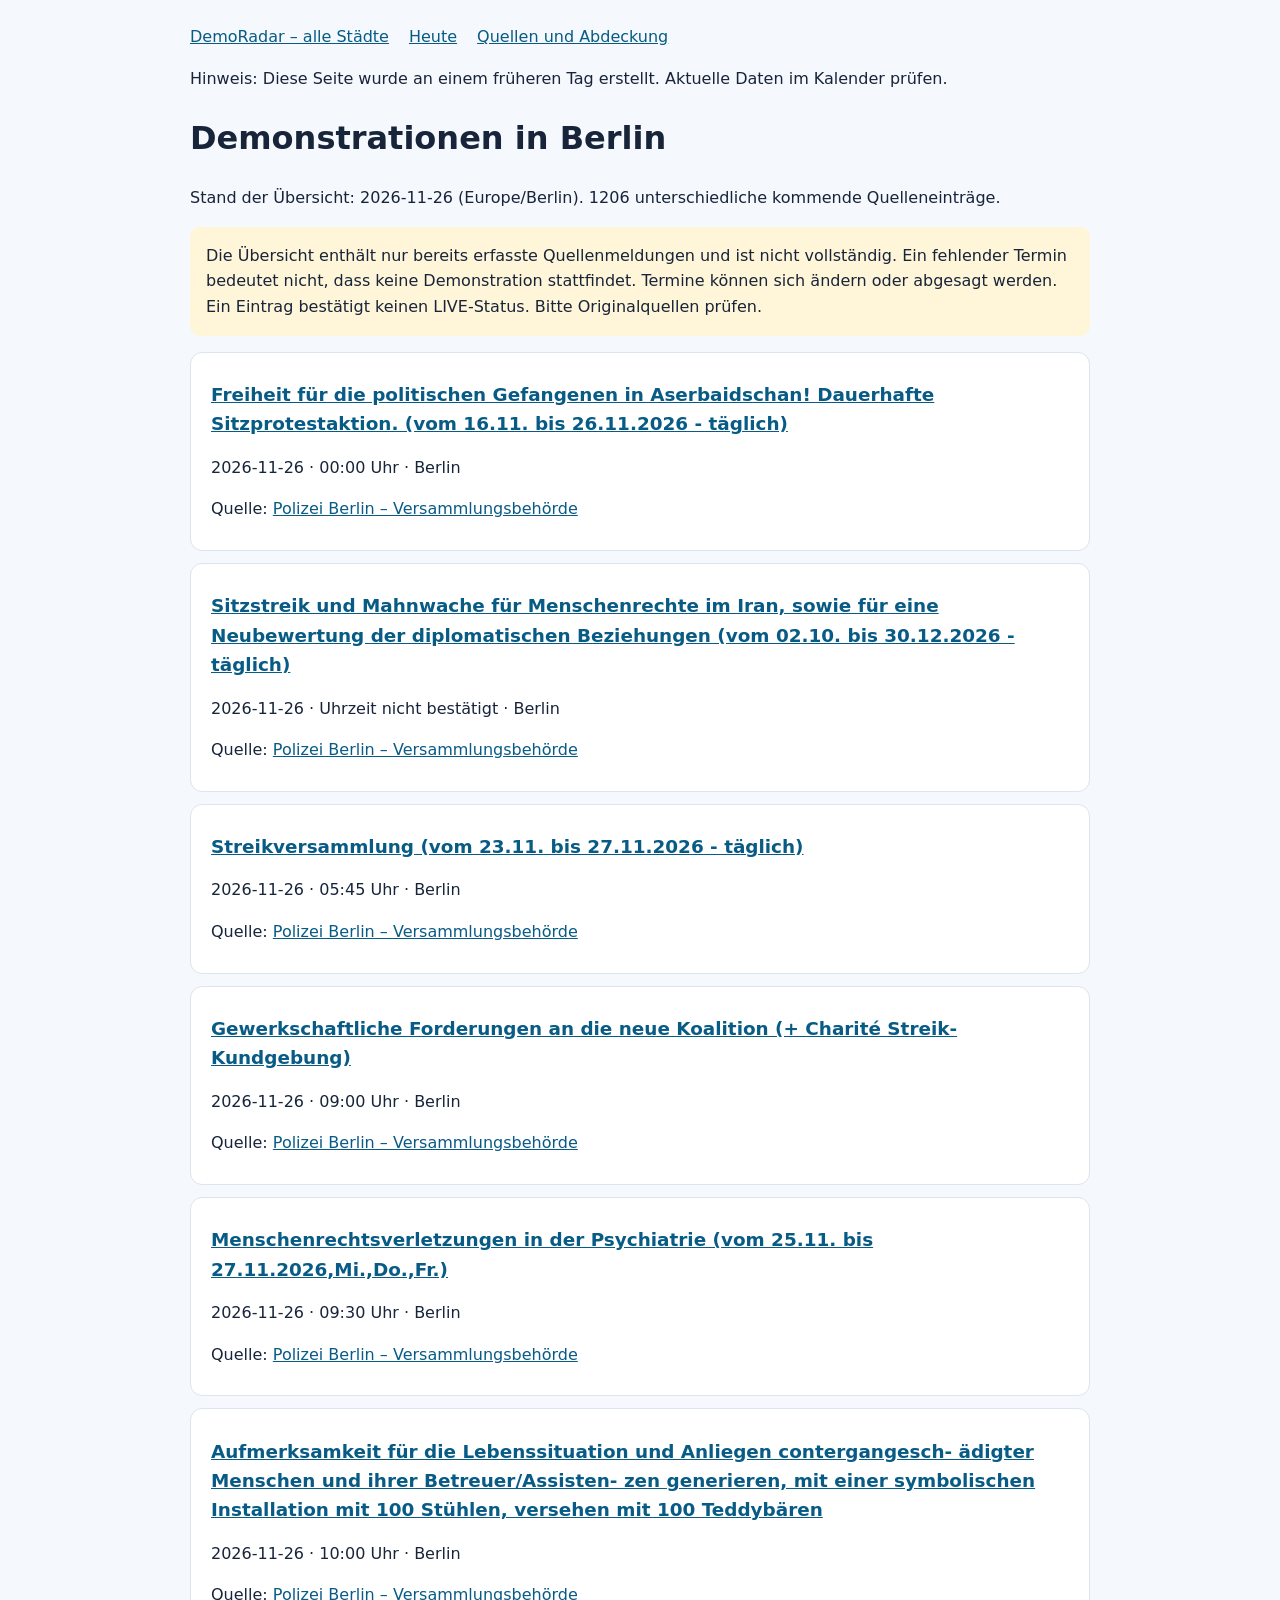
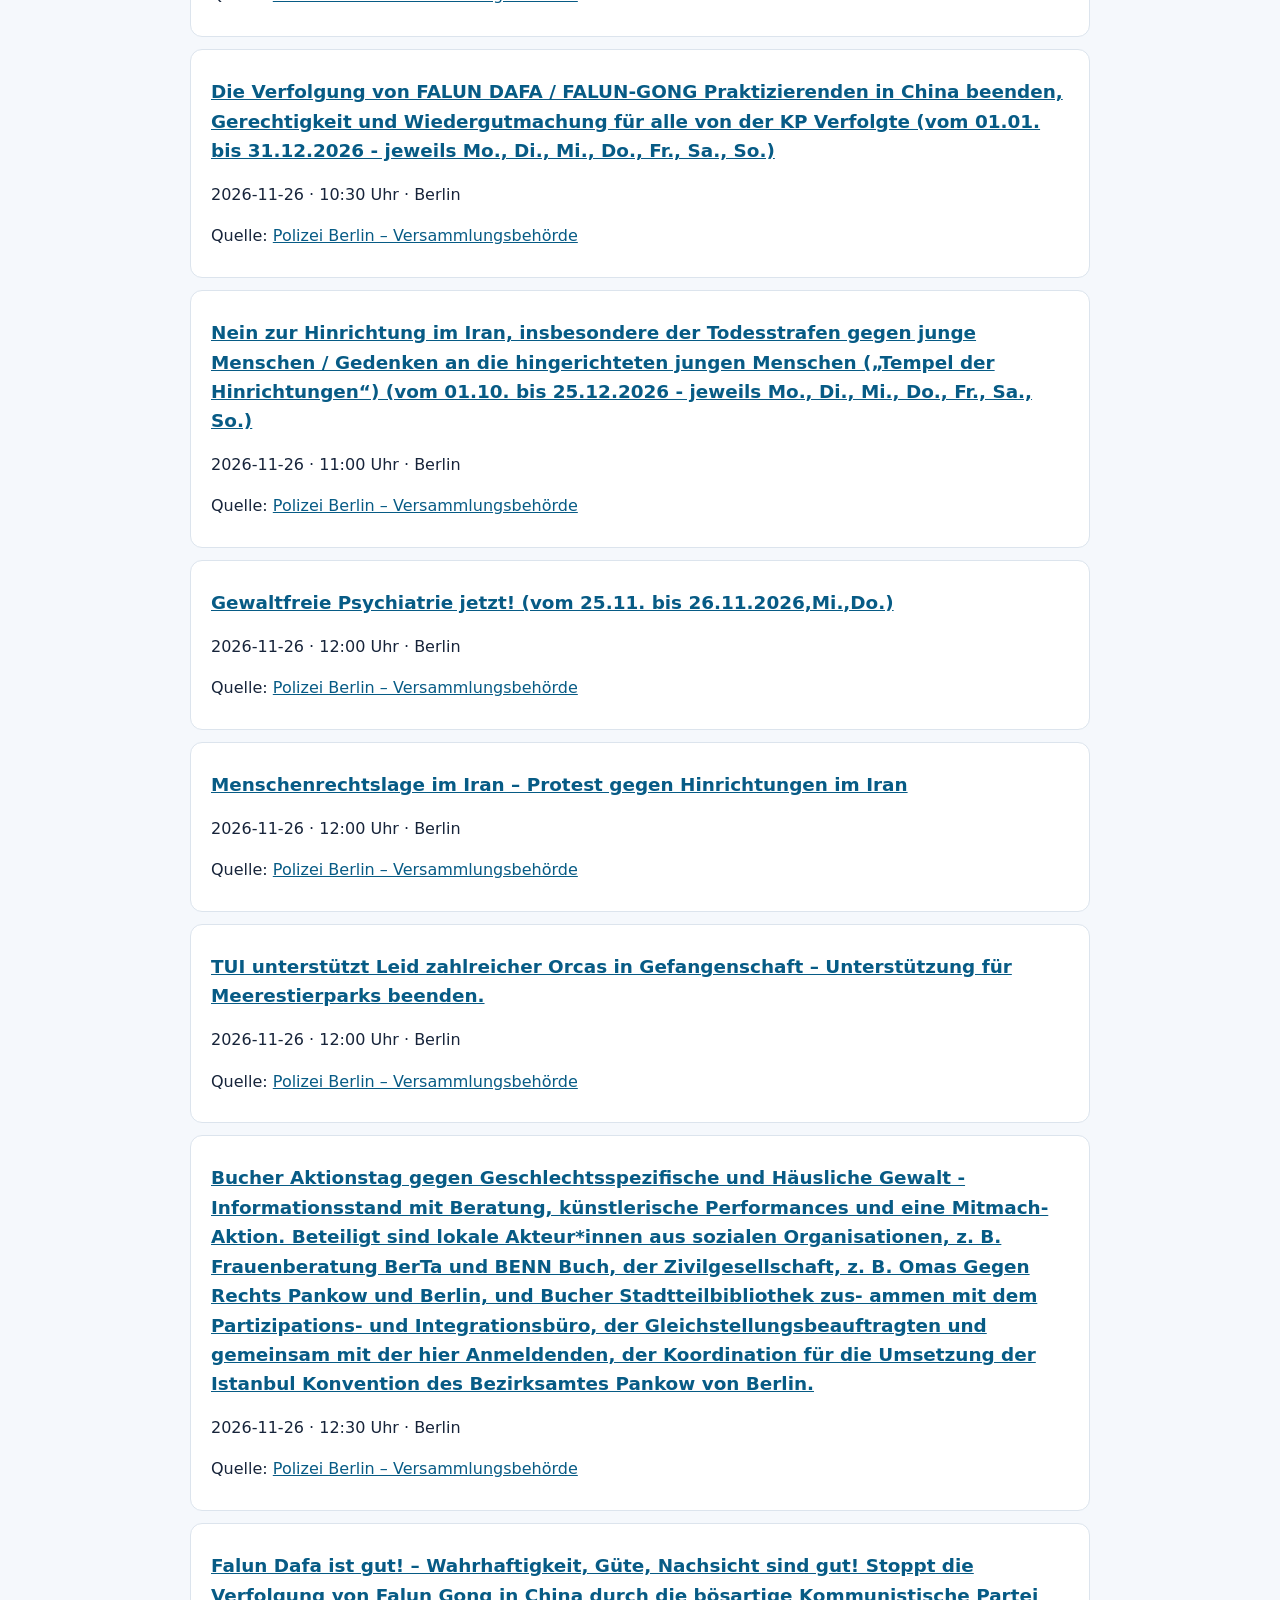
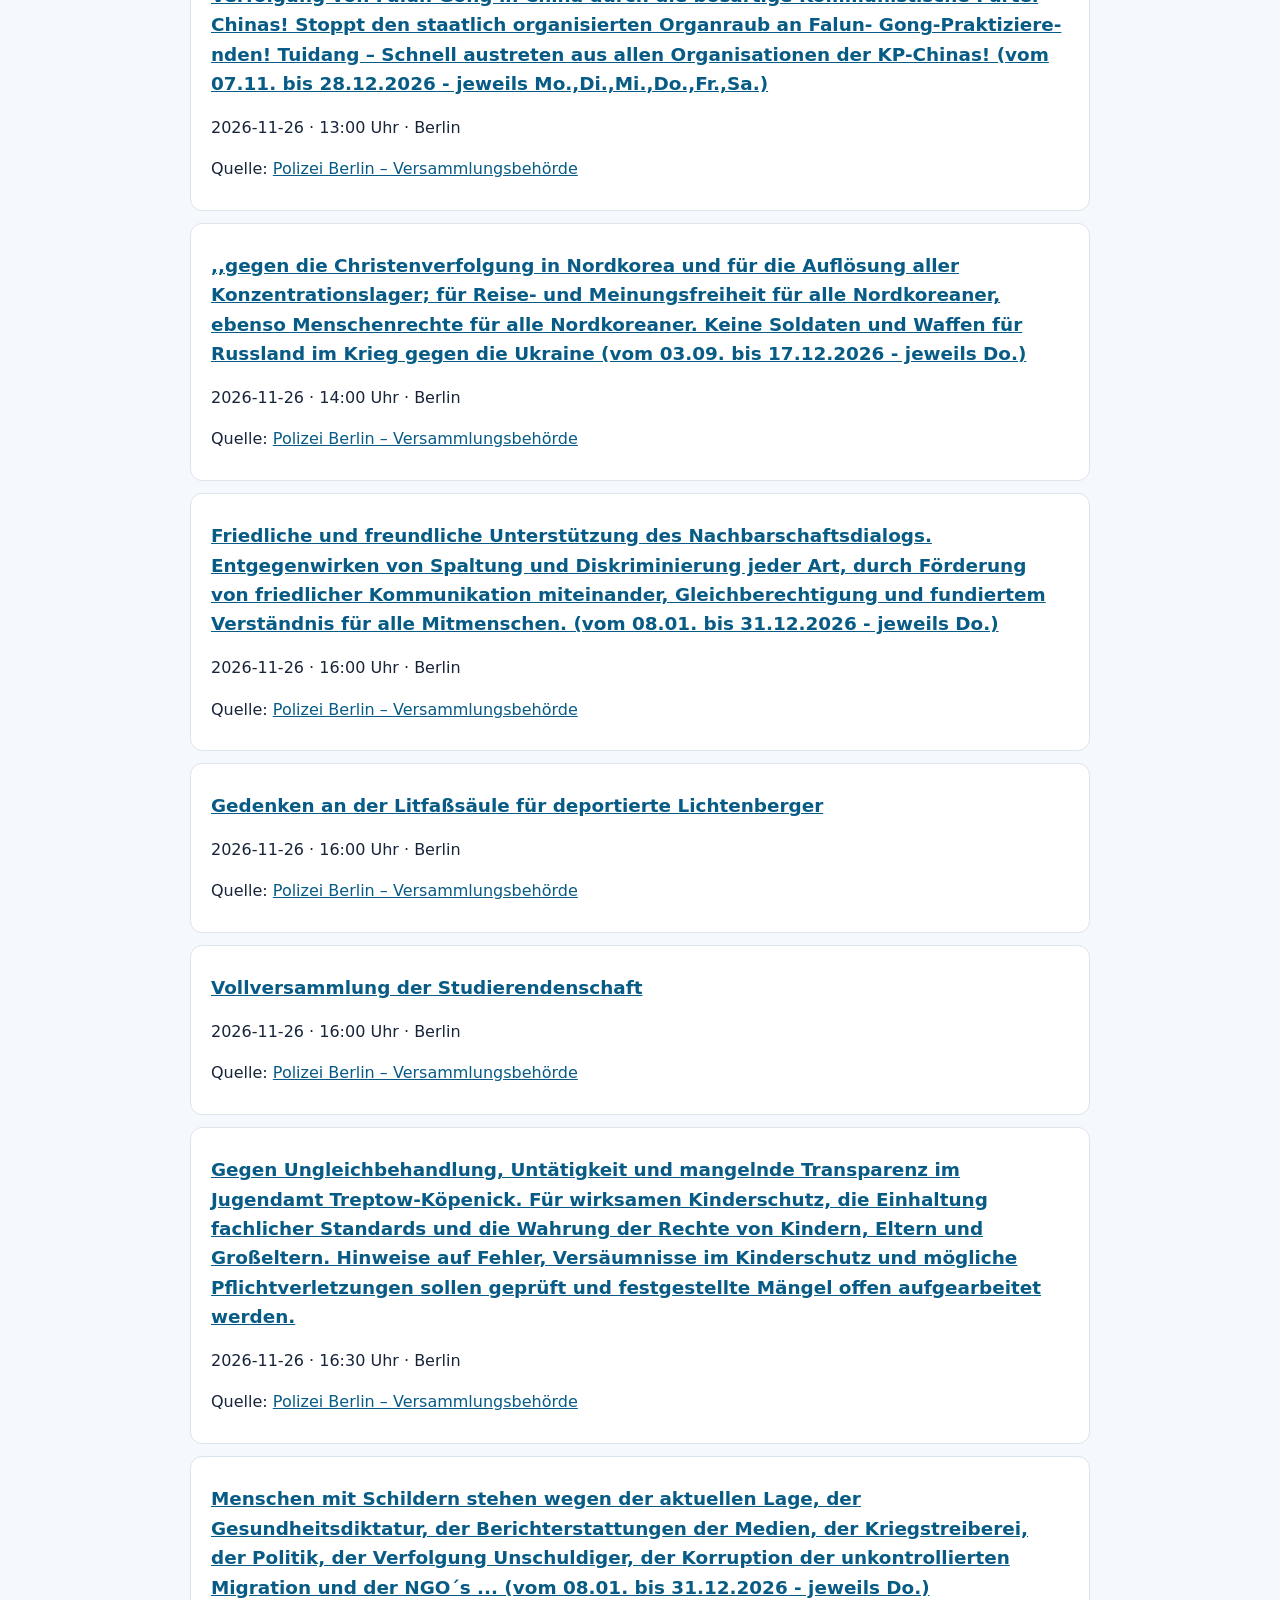
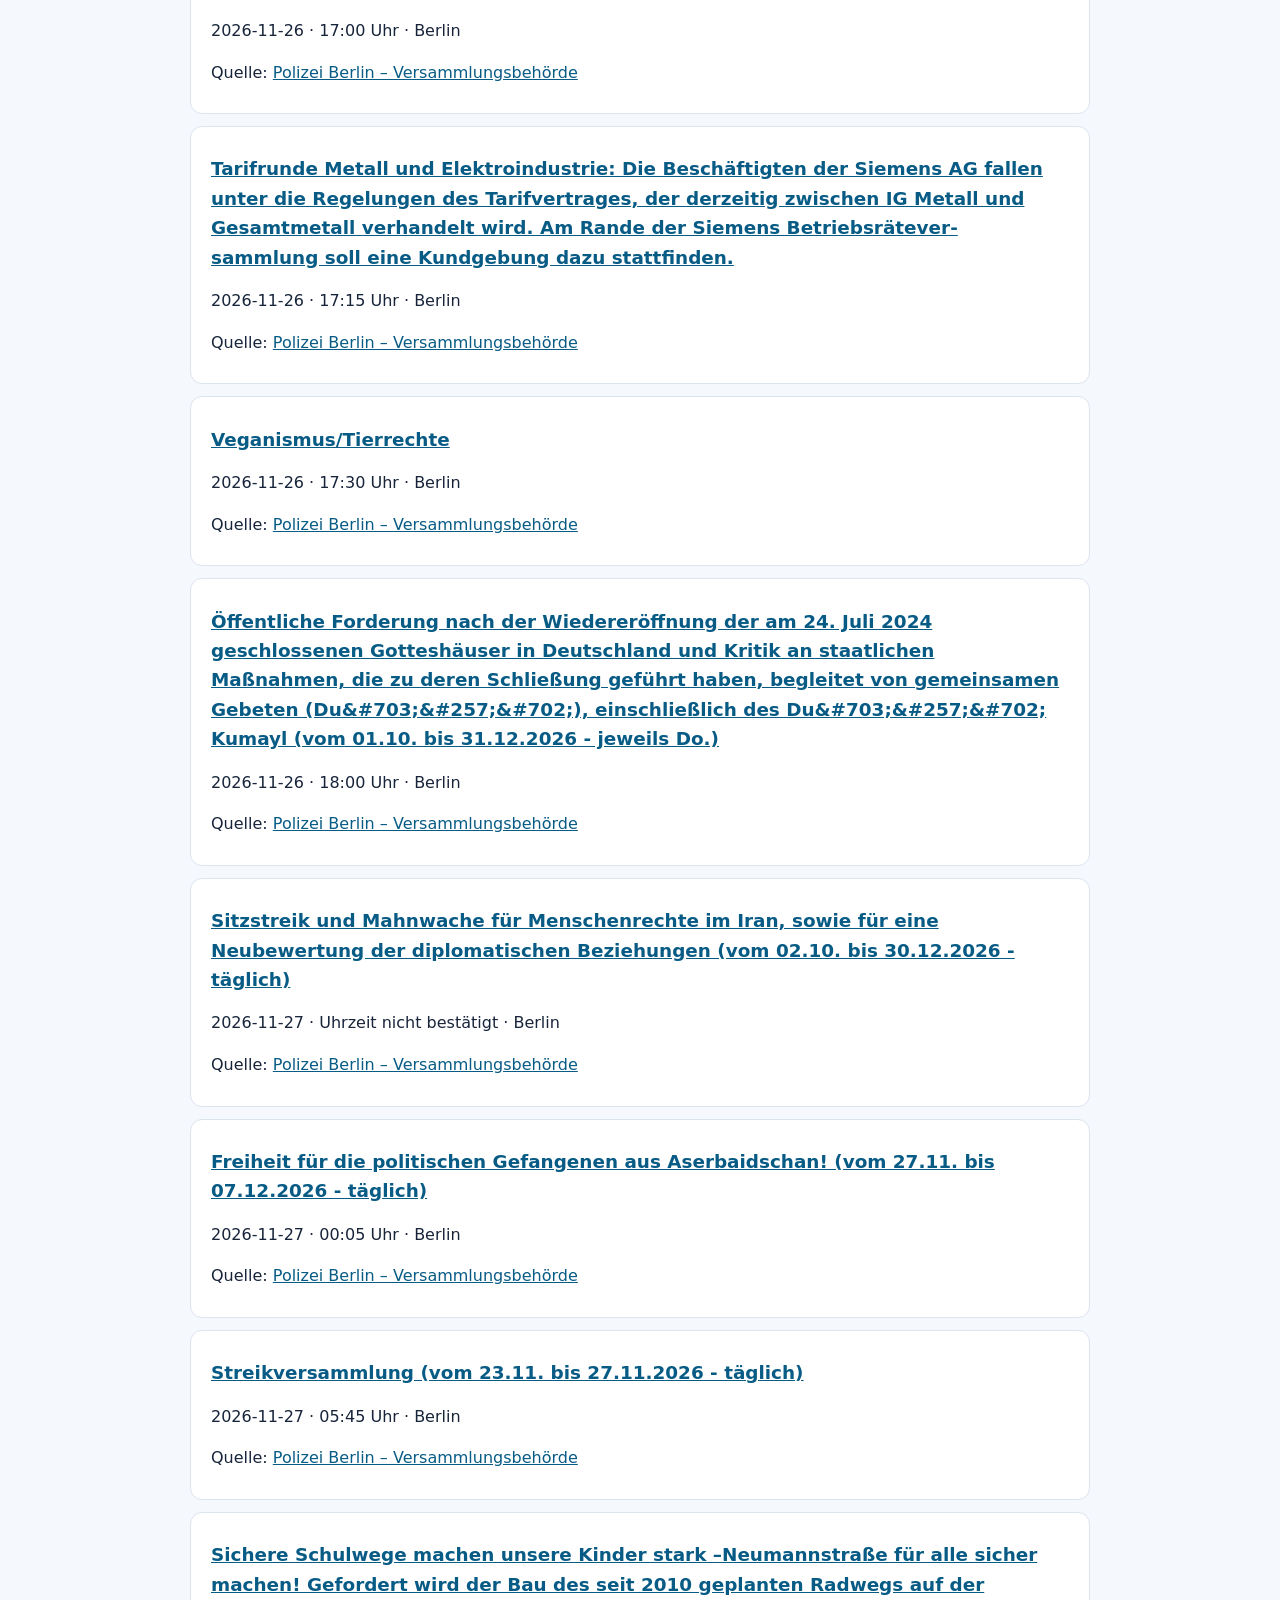
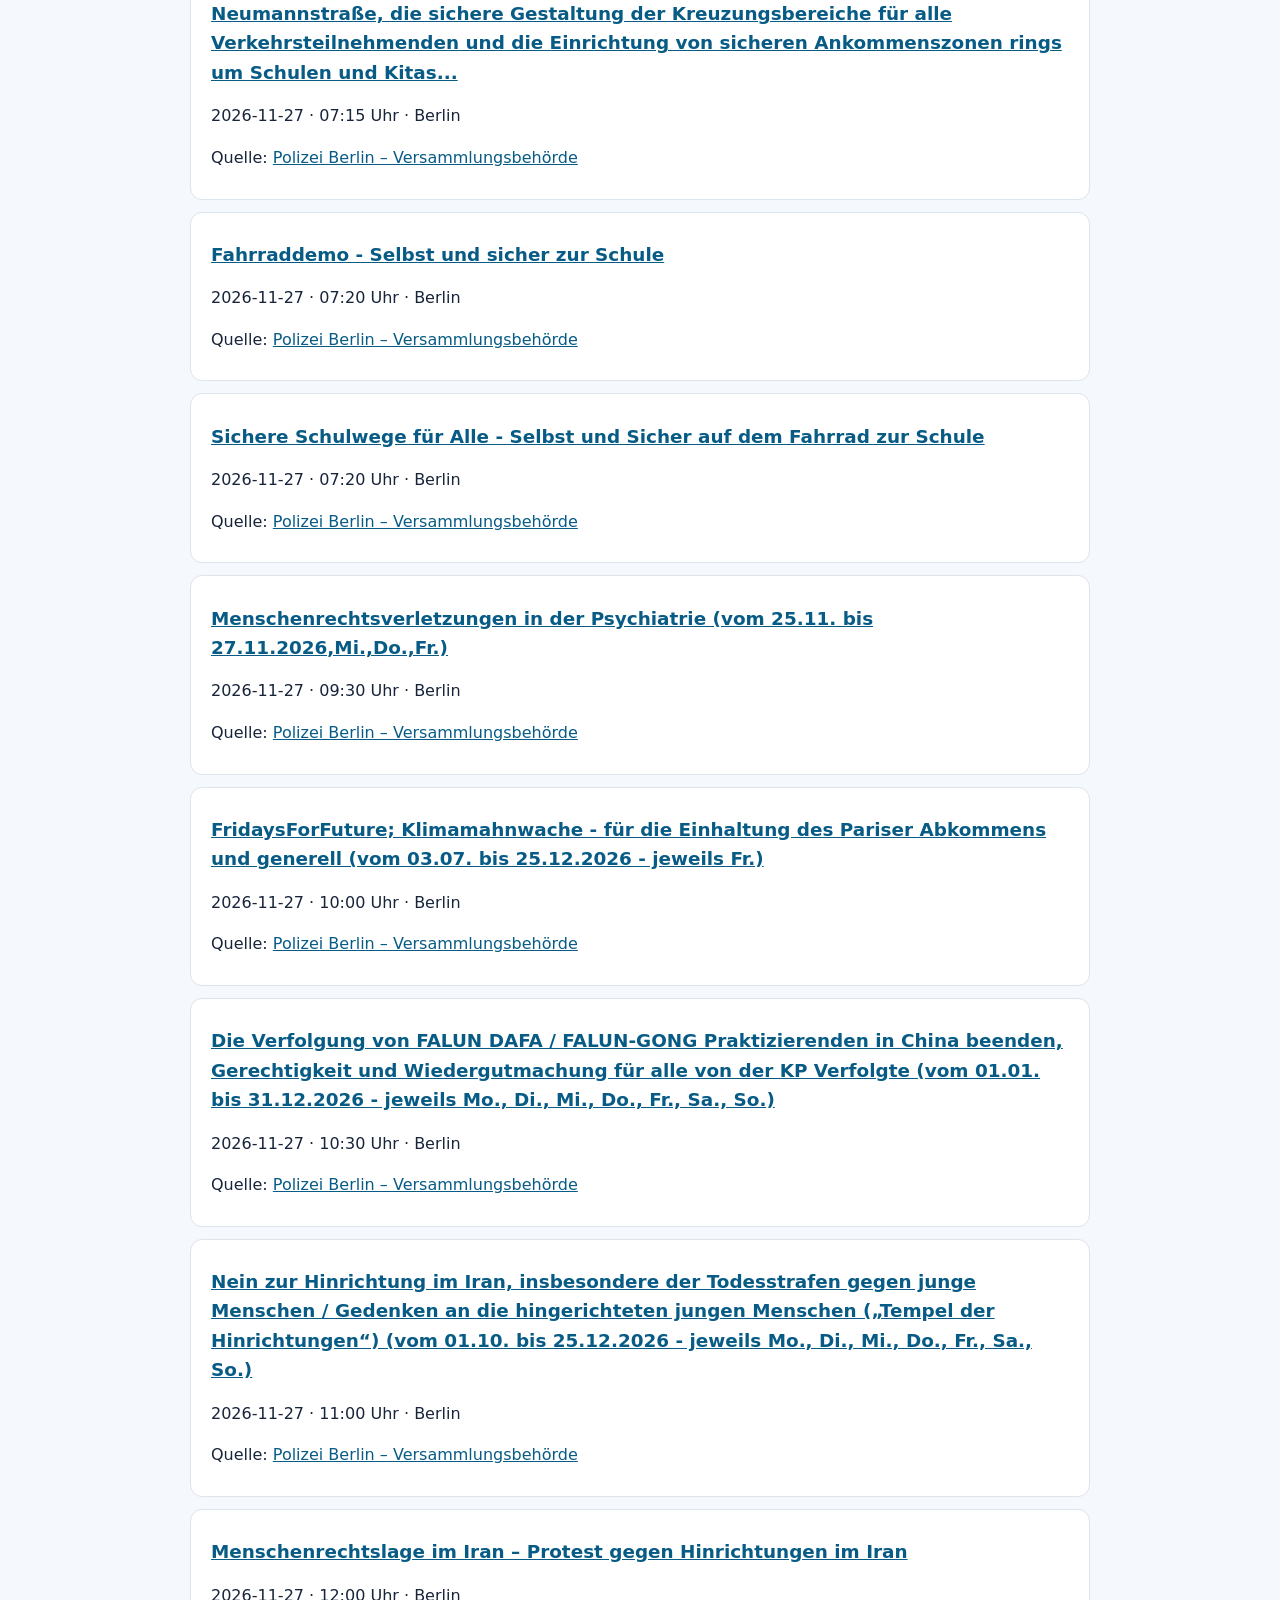
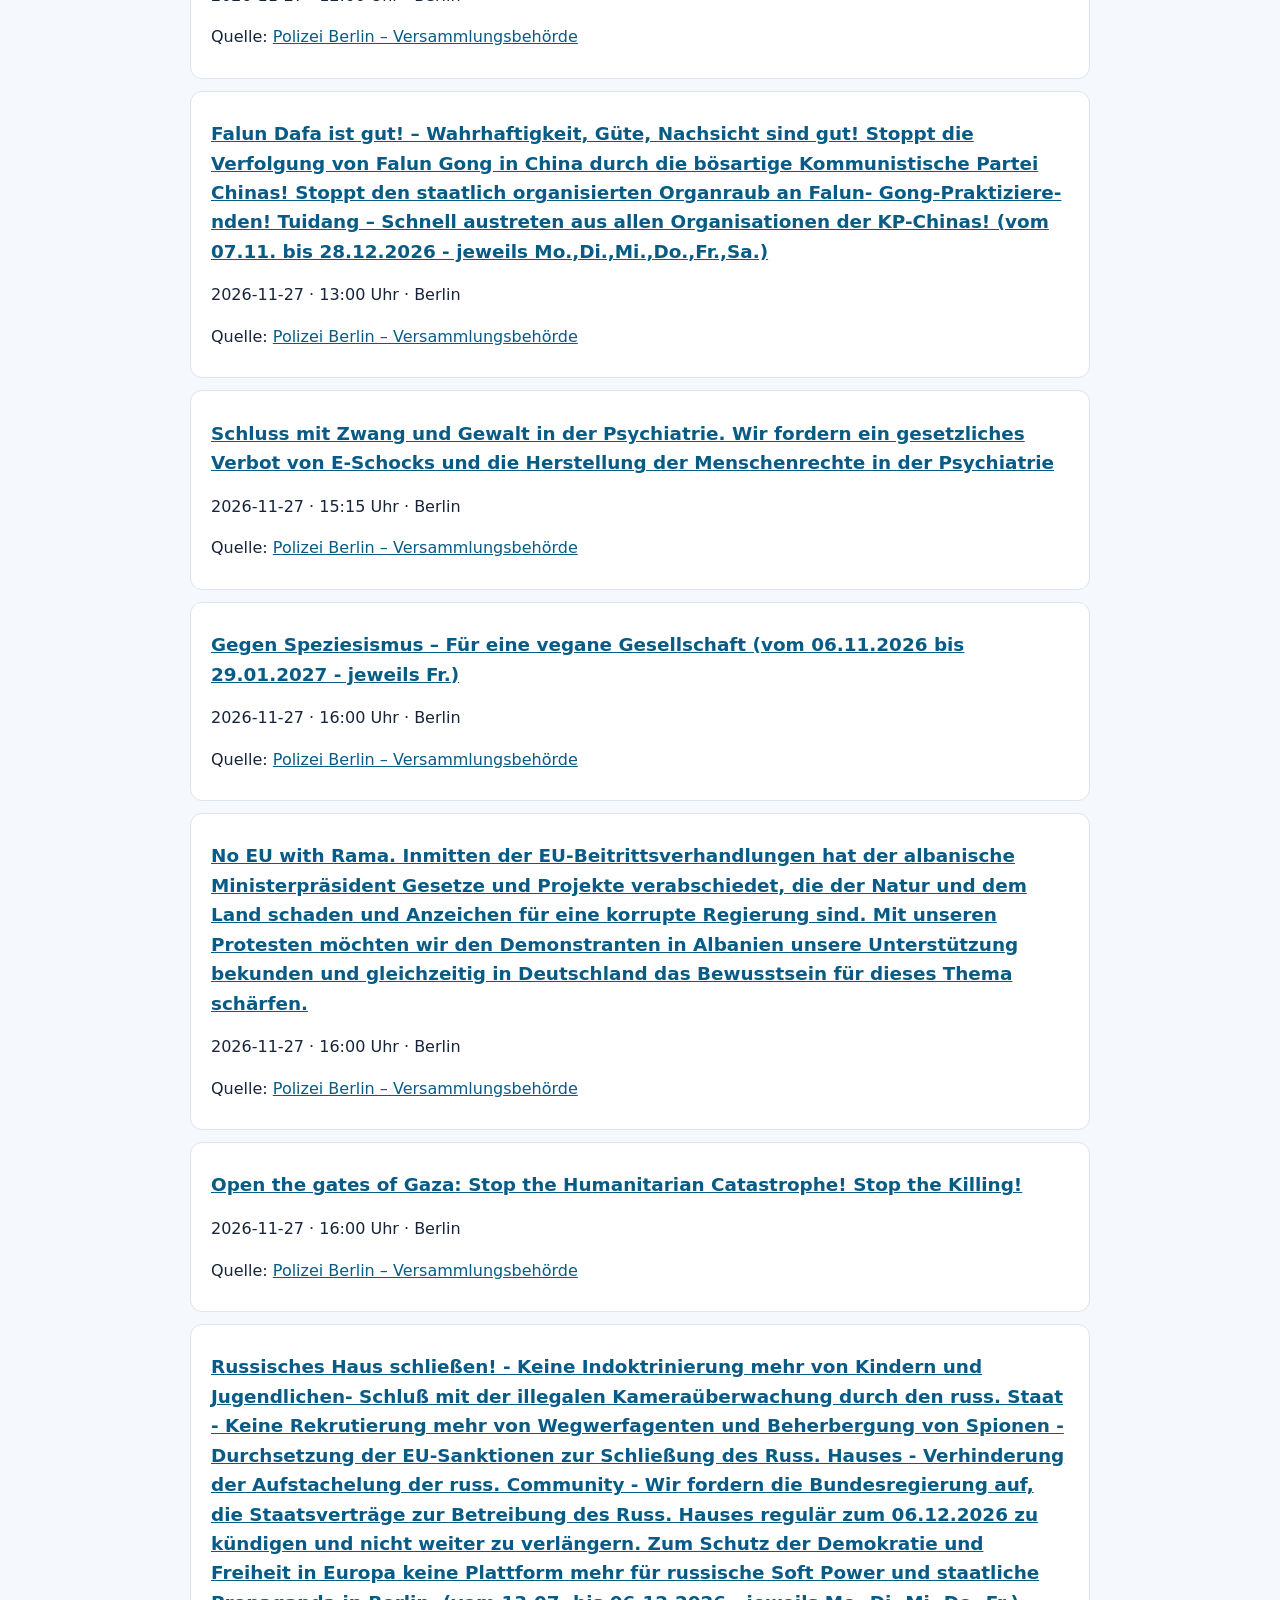
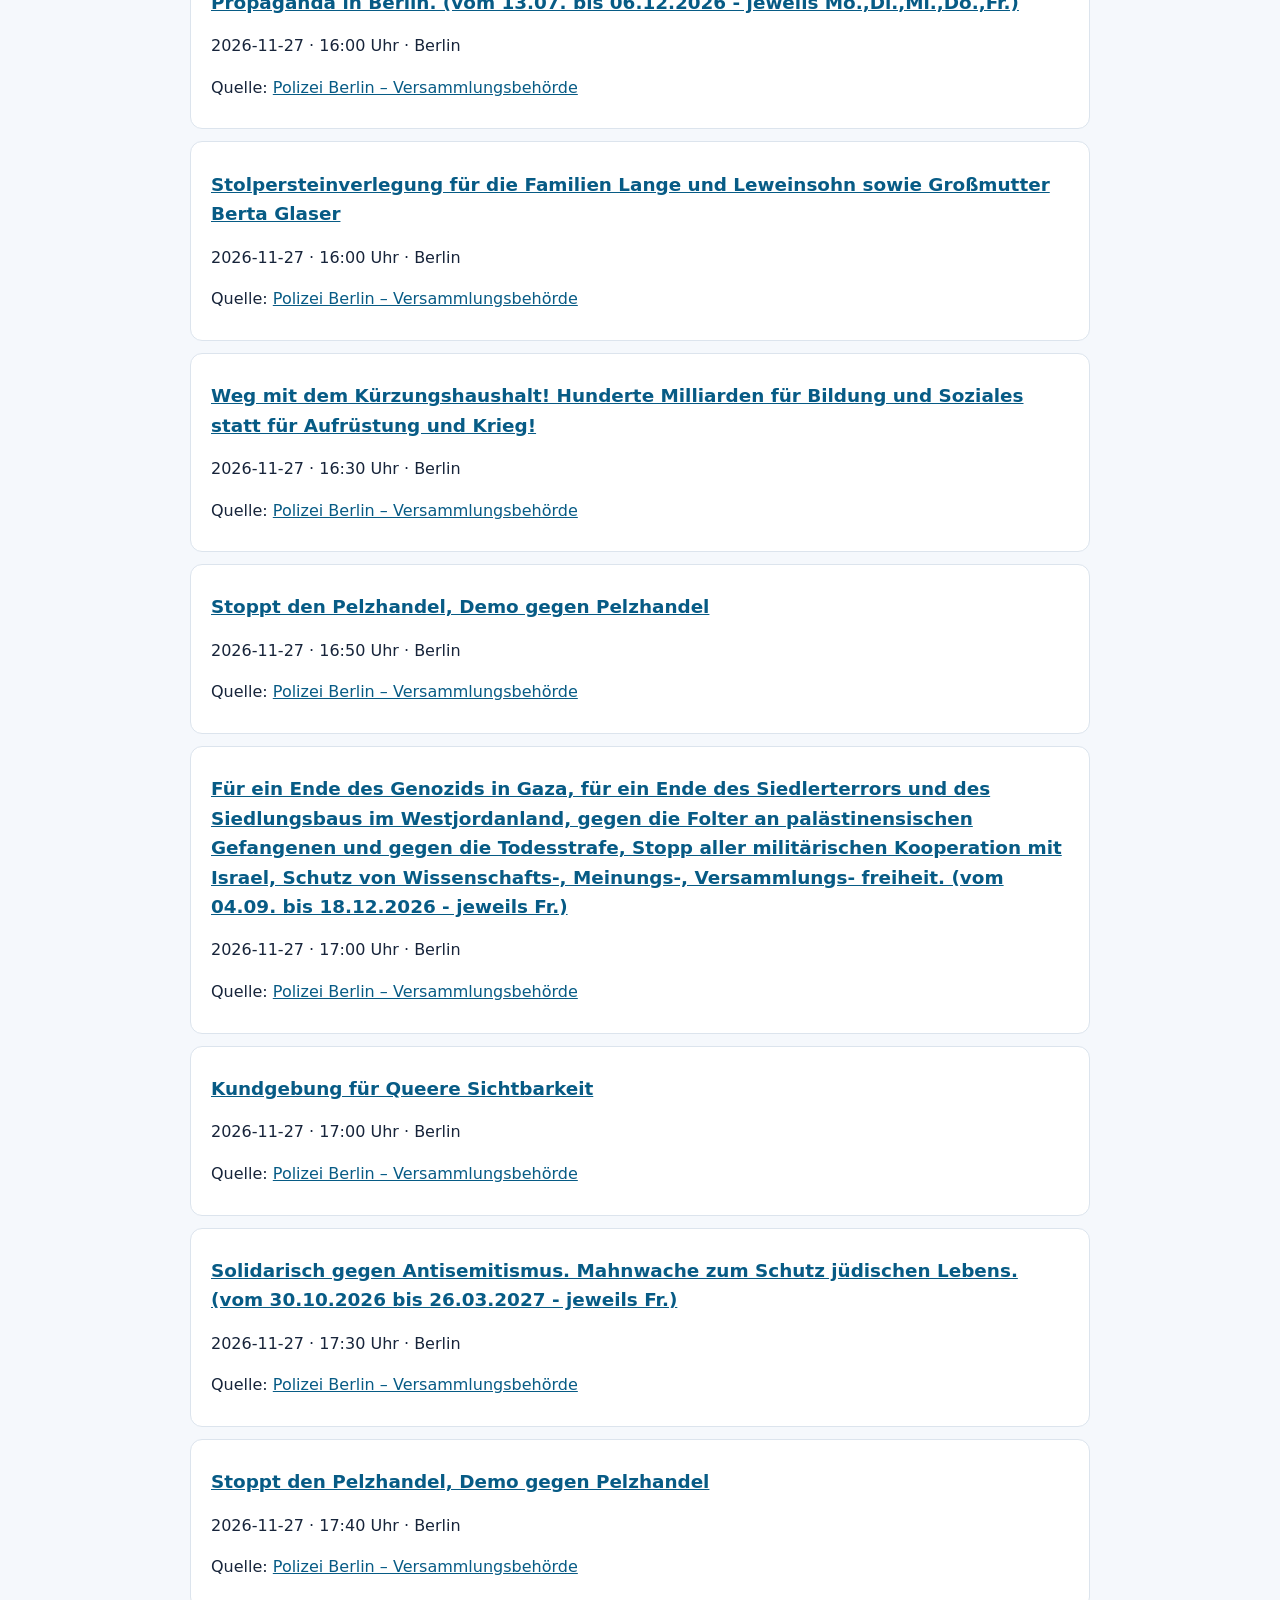
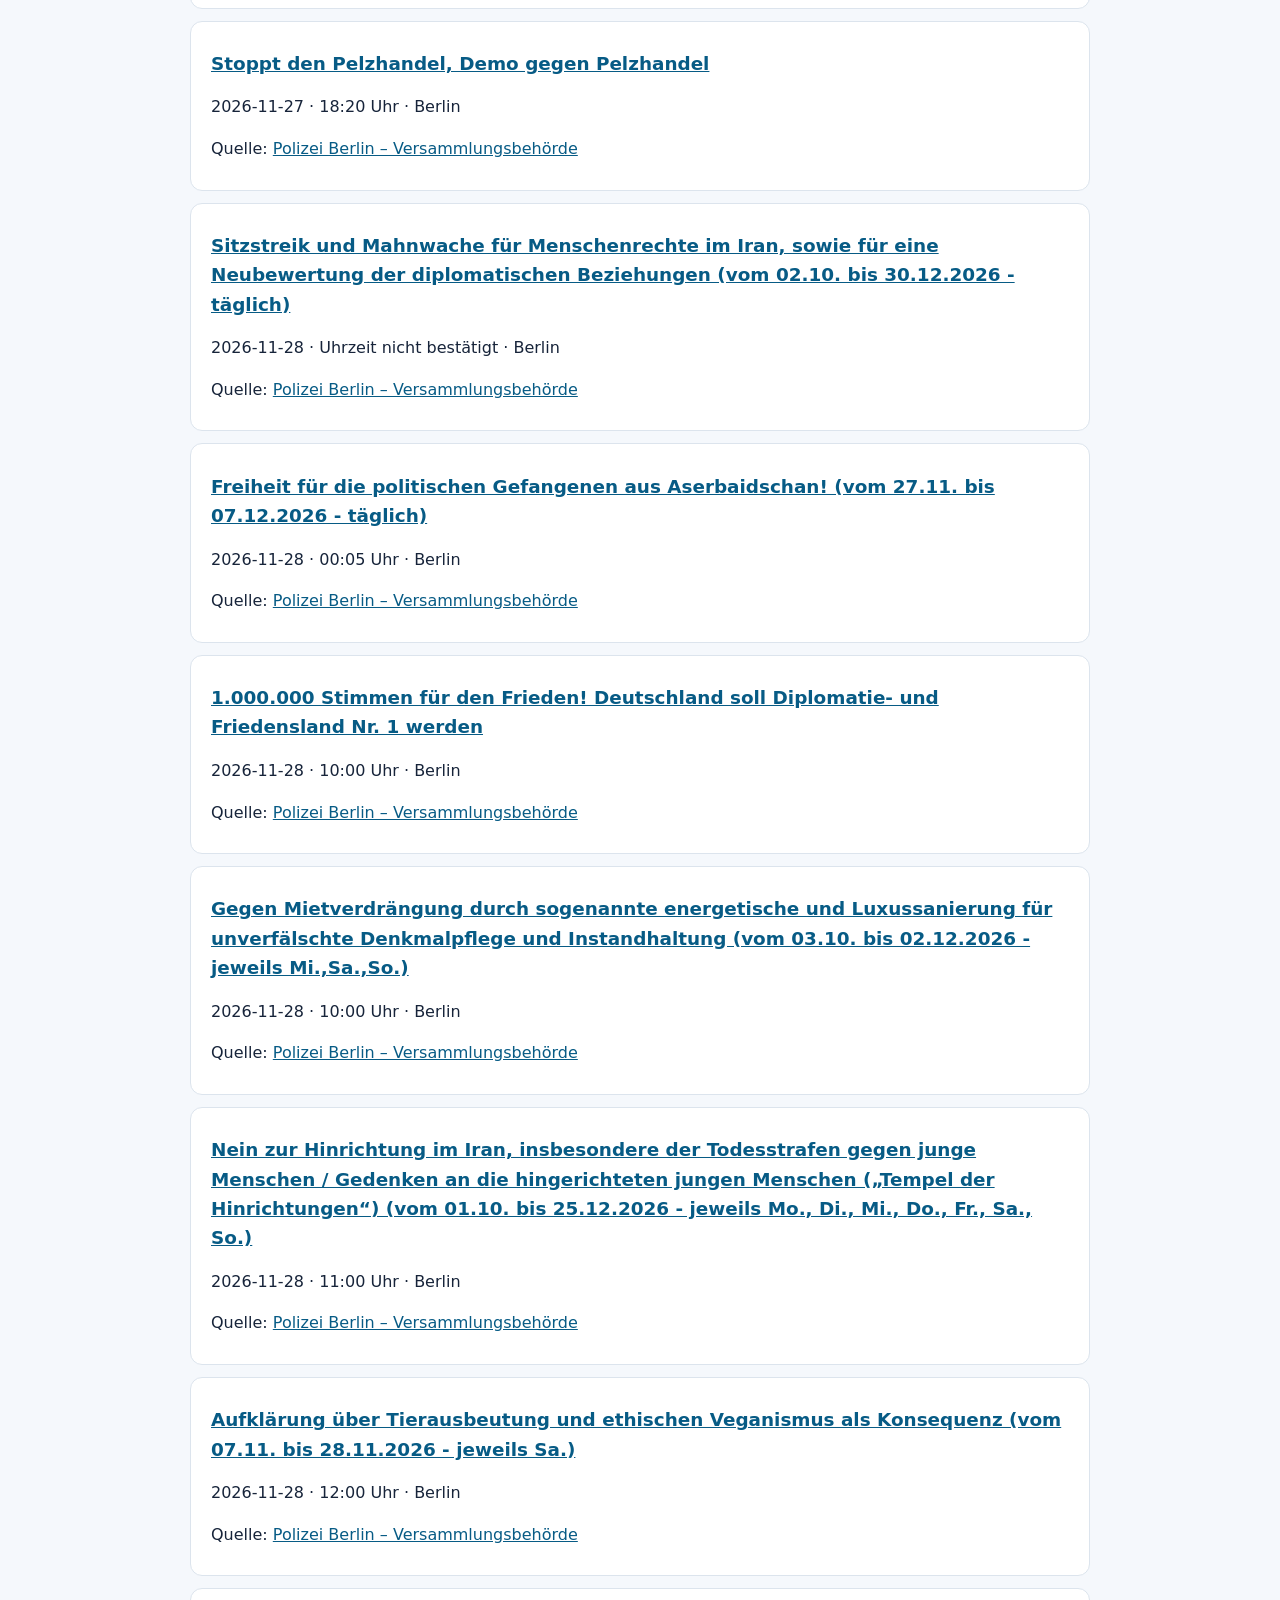
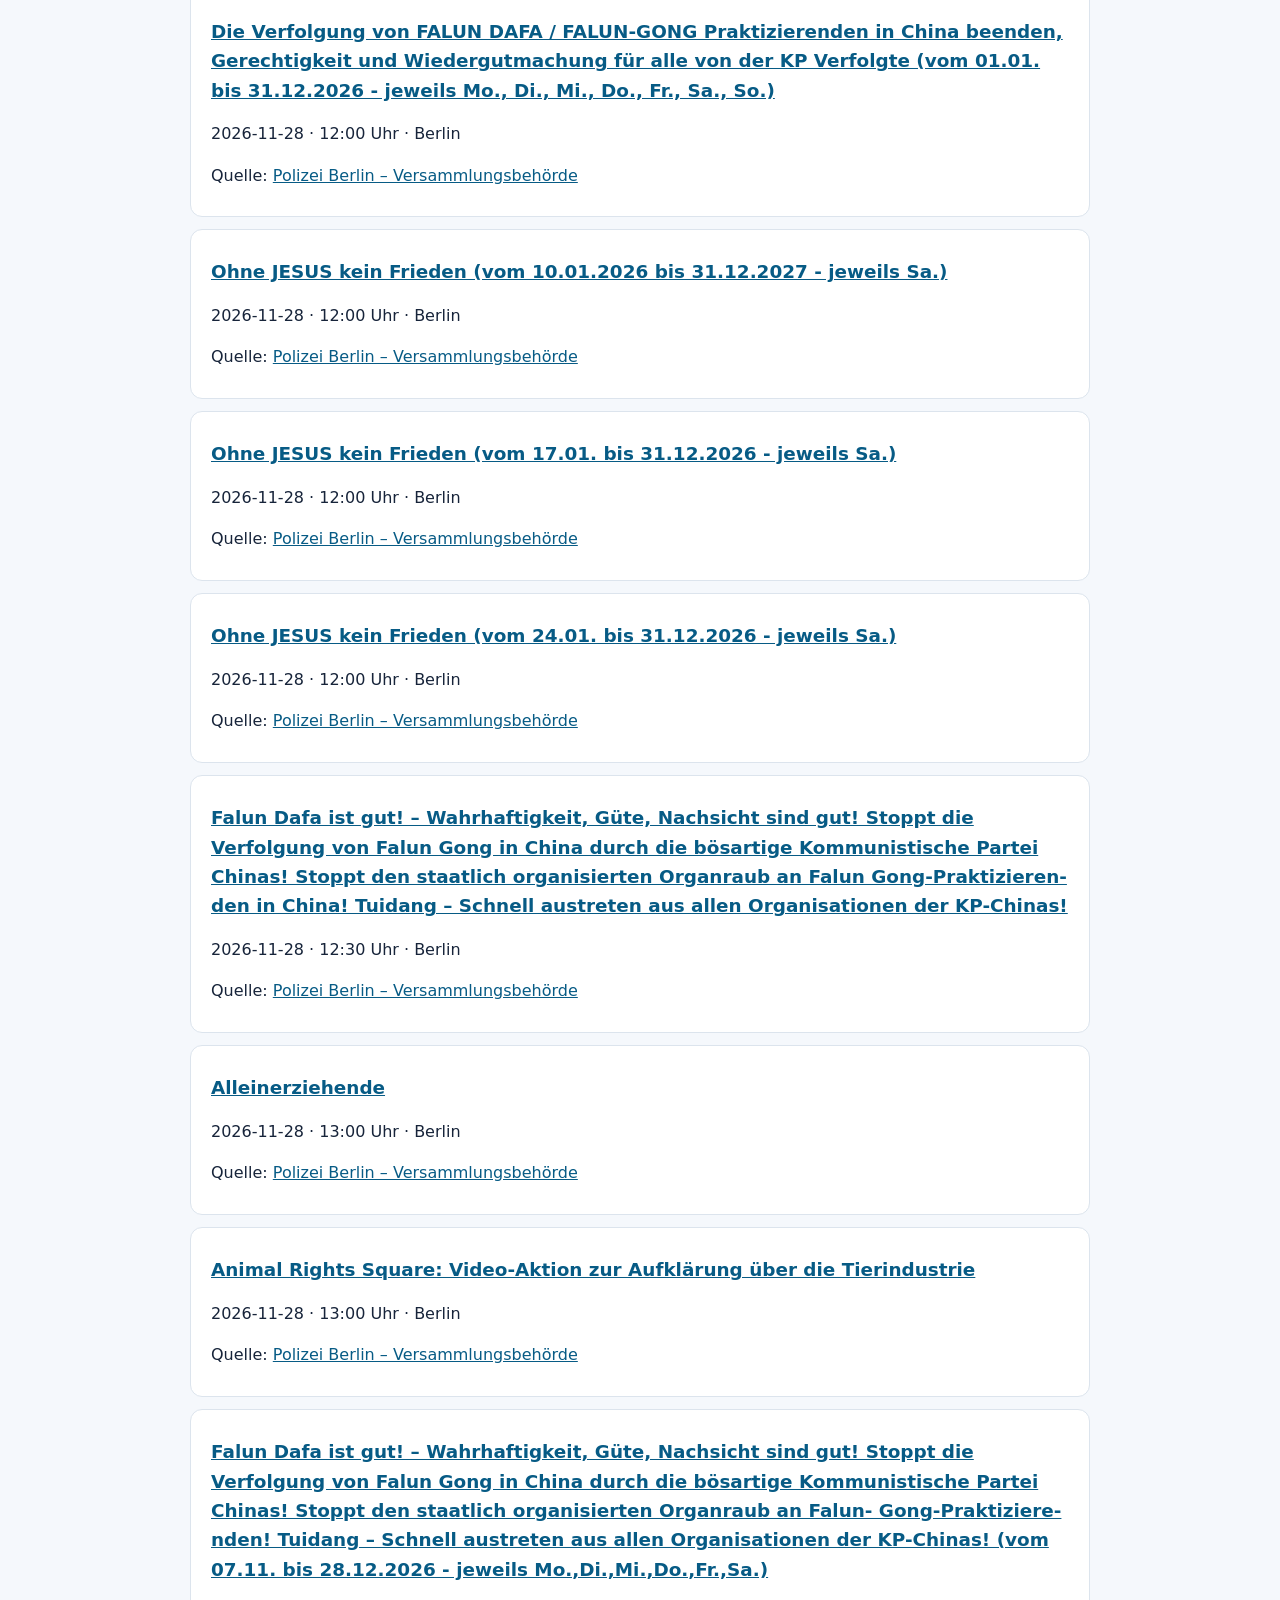
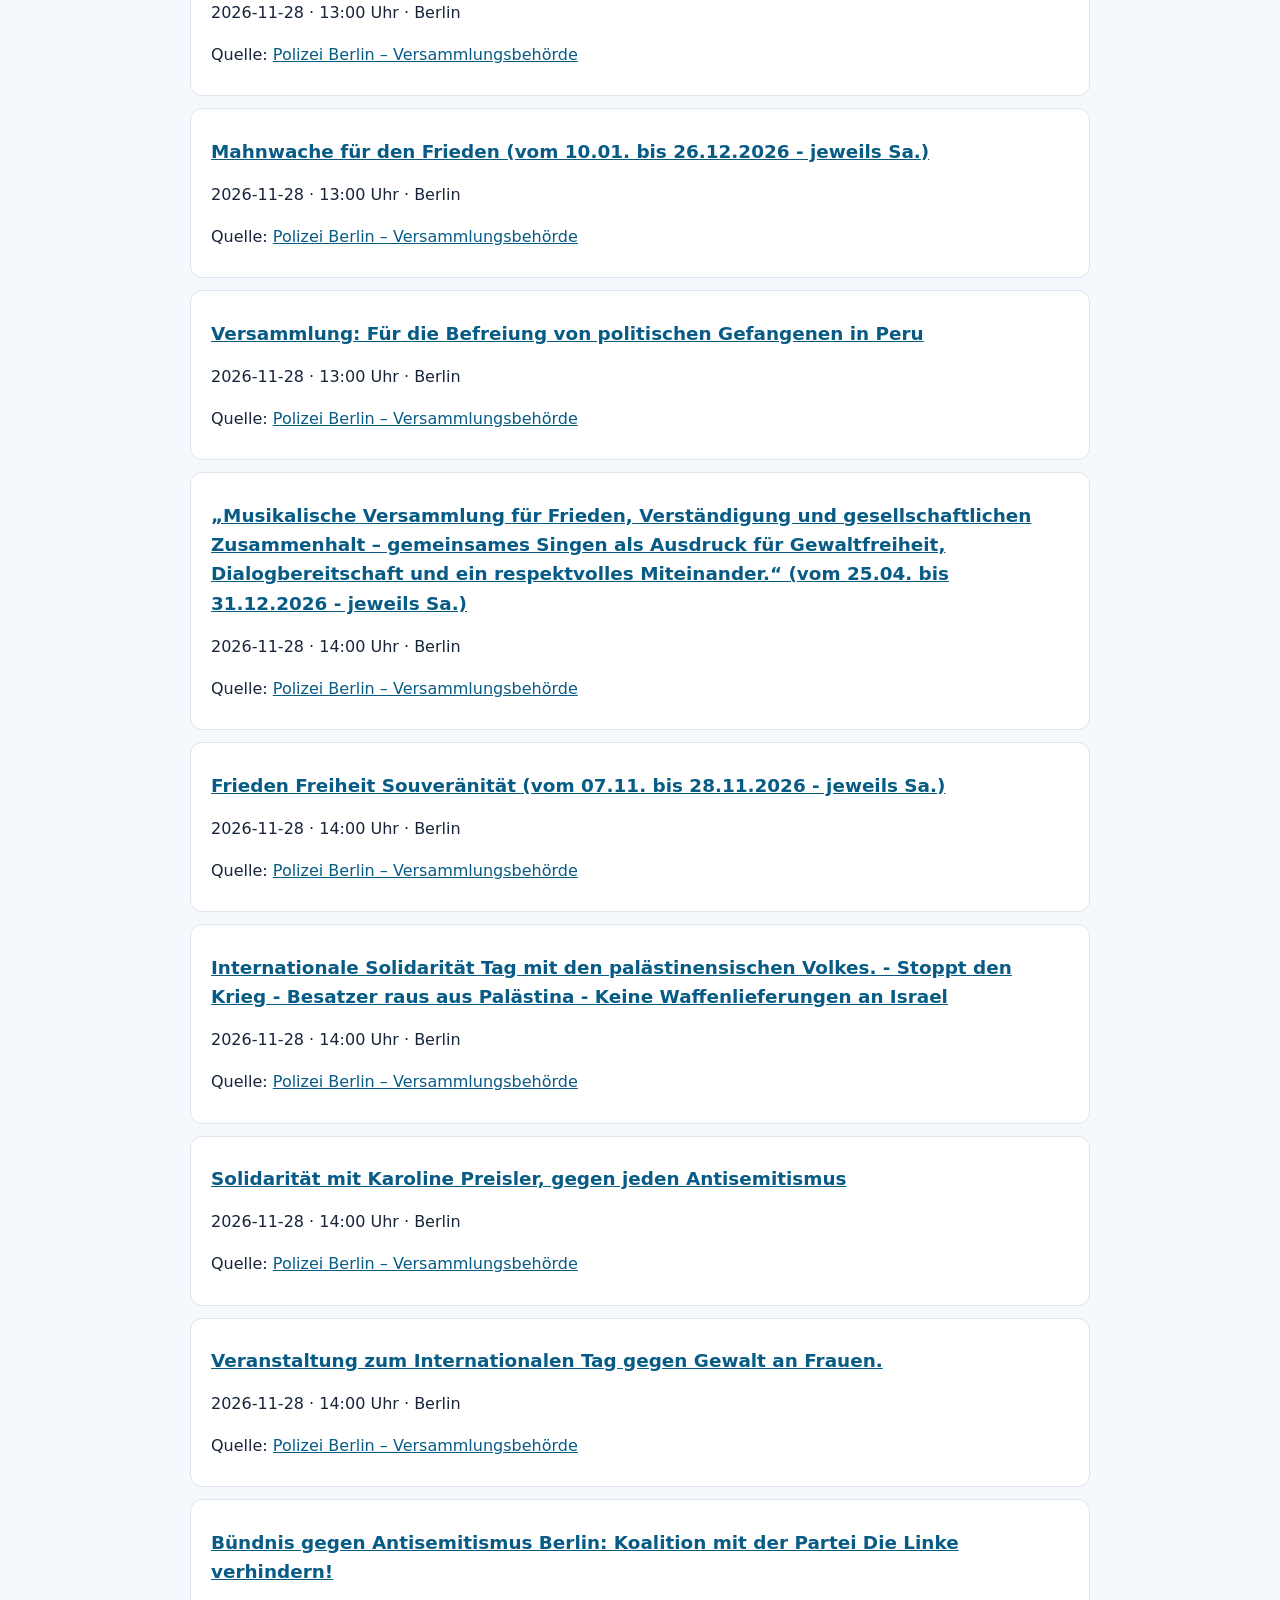
==== commit 7ec1fe43: "data: refresh demonstration sources and observed changes" ====
--- a/berlin/index.html
+++ b/berlin/index.html
@@ -1,33 +1,4 @@
-<!doctype html><html lang="de"><head><meta charset="utf-8"><meta name="viewport" content="width=device-width,initial-scale=1"><title>Demonstrationen in Berlin – kommende Termine | DemoRadar</title><meta name="description" content="Kommende Demonstrationen in Berlin: Termine, bekannte Uhrzeiten und Originalquellen. Unvollständige Quellenabdeckung; Angaben bitte prüfen."><meta name="robots" content="index,follow"><link rel="canonical" href="https://demoradar.pages.dev/berlin/"><style>body{font:16px/1.6 system-ui,sans-serif;max-width:900px;margin:auto;padding:24px;color:#17243a;background:#f5f8fc}nav{display:flex;gap:20px;flex-wrap:wrap}a{color:#075b85}li{background:white;border:1px solid #dce4ed;border-radius:12px;padding:12px 20px;margin:12px 0}ul{padding:0;list-style:none}h2{font-size:1.15rem}aside{background:#fff5d8;padding:16px;border-radius:10px}a:focus-visible{outline:3px solid #d38b00}</style></head><body><nav><a href="/">DemoRadar – alle Städte</a><a href="/heute/">Heute</a><a href="/sources/">Quellen und Abdeckung</a></nav><main><h1>Demonstrationen in Berlin</h1><p>Stand der Übersicht: 2026-11-25 (Europe/Berlin). 1233 unterschiedliche kommende Quelleneinträge.</p><aside>Die Übersicht enthält nur bereits erfasste Quellenmeldungen und ist nicht vollständig. Ein fehlender Termin bedeutet nicht, dass keine Demonstration stattfindet. Termine können sich ändern oder abgesagt werden. Ein Eintrag bestätigt keinen LIVE-Status. Bitte Originalquellen prüfen.</aside><ul><li><h2><a href="/?event=berlin-5#eventDetail">Freiheit für die politischen Gefangenen in Aserbaidschan! Dauerhafte Sitzprotestaktion. (vom 16.11. bis 26.11.2026 - täglich)</a></h2><p>2026-11-25 · Uhrzeit nicht bestätigt · Berlin</p><p>Quelle: <a href="https://www.berlin.de/polizei/service/versammlungsbehoerde/versammlungen-aufzuege/" rel="noopener noreferrer">Polizei Berlin – Versammlungsbehörde</a></p></li>
-<li><h2><a href="/?event=berlin-2#eventDetail">Sitzstreik und Mahnwache für Menschenrechte im Iran, sowie für eine Neubewertung der diplomatischen Beziehungen (vom 02.10. bis 30.12.2026 - täglich)</a></h2><p>2026-11-25 · Uhrzeit nicht bestätigt · Berlin</p><p>Quelle: <a href="https://www.berlin.de/polizei/service/versammlungsbehoerde/versammlungen-aufzuege/" rel="noopener noreferrer">Polizei Berlin – Versammlungsbehörde</a></p></li>
-<li><h2><a href="/?event=berlin-8#eventDetail">Streikversammlung (vom 23.11. bis 27.11.2026 - täglich)</a></h2><p>2026-11-25 · 05:45 Uhr · Berlin</p><p>Quelle: <a href="https://www.berlin.de/polizei/service/versammlungsbehoerde/versammlungen-aufzuege/" rel="noopener noreferrer">Polizei Berlin – Versammlungsbehörde</a></p></li>
-<li><h2><a href="/?event=berlin-11#eventDetail">Am internationalen Tag gegen Gewalt an Frauen wird TERRE DES FEMMES mit einer Aktion am Brandenburger Tor auf diese schwere Form von sexualisierter Gewalt aufmerksam machen, Forderungen an die Politik stellen und ein Zeichen für Solidarität mit Betroffenen setzen. #GlasklarGegenGewalt</a></h2><p>2026-11-25 · 08:00 Uhr · Berlin</p><p>Quelle: <a href="https://www.berlin.de/polizei/service/versammlungsbehoerde/versammlungen-aufzuege/" rel="noopener noreferrer">Polizei Berlin – Versammlungsbehörde</a></p></li>
-<li><h2><a href="/?event=berlin-14#eventDetail">Flaggenhissung der landesweiten Flagge gegen Gewalt an Frauen zum internationalen Tag zur Beseitigung von Gewalt gegen Frauen und Aufstellung von Roten Schuhen, in Gedenken an alle Frauen, die durch Gewalt ihr Leben verloren haben - auf dem Parkplatz bzw. auf der Treppe des Rathaus Schönebergs.</a></h2><p>2026-11-25 · 09:00 Uhr · Berlin</p><p>Quelle: <a href="https://www.berlin.de/polizei/service/versammlungsbehoerde/versammlungen-aufzuege/" rel="noopener noreferrer">Polizei Berlin – Versammlungsbehörde</a></p></li>
-<li><h2><a href="/?event=berlin-17#eventDetail">Menschenrechtsverletzungen in der Psychiatrie (vom 25.11. bis 27.11.2026,Mi.,Do.,Fr.)</a></h2><p>2026-11-25 · 09:30 Uhr · Berlin</p><p>Quelle: <a href="https://www.berlin.de/polizei/service/versammlungsbehoerde/versammlungen-aufzuege/" rel="noopener noreferrer">Polizei Berlin – Versammlungsbehörde</a></p></li>
-<li><h2><a href="/?event=berlin-20#eventDetail">Gegen Mietverdrängung durch sogenannte energetische und Luxussanierung für unverfälschte Denkmalpflege und Instandhaltung (vom 03.10. bis 02.12.2026 - jeweils Mi.,Sa.,So.)</a></h2><p>2026-11-25 · 10:00 Uhr · Berlin</p><p>Quelle: <a href="https://www.berlin.de/polizei/service/versammlungsbehoerde/versammlungen-aufzuege/" rel="noopener noreferrer">Polizei Berlin – Versammlungsbehörde</a></p></li>
-<li><h2><a href="/?event=berlin-23#eventDetail">Die Verfolgung von FALUN DAFA / FALUN-GONG Praktizierenden in China beenden, Gerechtigkeit und Wiedergutmachung für alle von der KP Verfolgte (vom 01.01. bis 31.12.2026 - jeweils Mo., Di., Mi., Do., Fr., Sa., So.)</a></h2><p>2026-11-25 · 10:30 Uhr · Berlin</p><p>Quelle: <a href="https://www.berlin.de/polizei/service/versammlungsbehoerde/versammlungen-aufzuege/" rel="noopener noreferrer">Polizei Berlin – Versammlungsbehörde</a></p></li>
-<li><h2><a href="/?event=berlin-32#eventDetail">Diktator Ilham Aliyev, beenden Sie die politische Repression und Folter! Freiheit für alle politischen Gefangenen!</a></h2><p>2026-11-25 · 11:00 Uhr · Berlin</p><p>Quelle: <a href="https://www.berlin.de/polizei/service/versammlungsbehoerde/versammlungen-aufzuege/" rel="noopener noreferrer">Polizei Berlin – Versammlungsbehörde</a></p></li>
-<li><h2><a href="/?event=berlin-26#eventDetail">Flaggenhissung der landesweiten Flagge gegen Gewalt an Frauen zum internationalen Tag zur Beseitigung von Gewalt gegen Frauen und Aufstellung von Roten Schuhen, in Gedenken an alle Frauen, die durch Gewalt ihr Leben verloren haben - auf dem Parkplatz bzw. auf der Treppe des Rathaus Tempelhof.</a></h2><p>2026-11-25 · 11:00 Uhr · Berlin</p><p>Quelle: <a href="https://www.berlin.de/polizei/service/versammlungsbehoerde/versammlungen-aufzuege/" rel="noopener noreferrer">Polizei Berlin – Versammlungsbehörde</a></p></li>
-<li><h2><a href="/?event=berlin-29#eventDetail">Nein zur Hinrichtung im Iran, insbesondere der Todesstrafen gegen junge Menschen / Gedenken an die hingerichteten jungen Menschen („Tempel der Hinrichtungen“) (vom 01.10. bis 25.12.2026 - jeweils Mo., Di., Mi., Do., Fr., Sa., So.)</a></h2><p>2026-11-25 · 11:00 Uhr · Berlin</p><p>Quelle: <a href="https://www.berlin.de/polizei/service/versammlungsbehoerde/versammlungen-aufzuege/" rel="noopener noreferrer">Polizei Berlin – Versammlungsbehörde</a></p></li>
-<li><h2><a href="/?event=berlin-35#eventDetail">Feministische Demo in Anlehnung an internationalen Tag gegen Gewalt an Frauen</a></h2><p>2026-11-25 · 12:00 Uhr · Berlin</p><p>Quelle: <a href="https://www.berlin.de/polizei/service/versammlungsbehoerde/versammlungen-aufzuege/" rel="noopener noreferrer">Polizei Berlin – Versammlungsbehörde</a></p></li>
-<li><h2><a href="/?event=berlin-38#eventDetail">Gewaltfreie Psychiatrie jetzt! (vom 25.11. bis 26.11.2026,Mi.,Do.)</a></h2><p>2026-11-25 · 12:00 Uhr · Berlin</p><p>Quelle: <a href="https://www.berlin.de/polizei/service/versammlungsbehoerde/versammlungen-aufzuege/" rel="noopener noreferrer">Polizei Berlin – Versammlungsbehörde</a></p></li>
-<li><h2><a href="/?event=berlin-41#eventDetail">Menschenrechtslage im Iran – Protest gegen Hinrichtungen im Iran</a></h2><p>2026-11-25 · 12:00 Uhr · Berlin</p><p>Quelle: <a href="https://www.berlin.de/polizei/service/versammlungsbehoerde/versammlungen-aufzuege/" rel="noopener noreferrer">Polizei Berlin – Versammlungsbehörde</a></p></li>
-<li><h2><a href="/?event=berlin-44#eventDetail">Am 25. November findet anlässlich des Internationalen Tages zur Beseitigung von Gewalt gegen Frauen eine Aktion vor dem Rathaus Reinickendorf statt.</a></h2><p>2026-11-25 · 12:45 Uhr · Berlin</p><p>Quelle: <a href="https://www.berlin.de/polizei/service/versammlungsbehoerde/versammlungen-aufzuege/" rel="noopener noreferrer">Polizei Berlin – Versammlungsbehörde</a></p></li>
-<li><h2><a href="/?event=berlin-47#eventDetail">Abrüstung statt Sozialabbau - Geld für Menschen statt für Waffen</a></h2><p>2026-11-25 · 13:00 Uhr · Berlin</p><p>Quelle: <a href="https://www.berlin.de/polizei/service/versammlungsbehoerde/versammlungen-aufzuege/" rel="noopener noreferrer">Polizei Berlin – Versammlungsbehörde</a></p></li>
-<li><h2><a href="/?event=berlin-50#eventDetail">Falun Dafa ist gut! – Wahrhaftigkeit, Güte, Nachsicht sind gut! Stoppt die Verfolgung von Falun Gong in China durch die bösartige Kommunistische Partei Chinas! Stoppt den staatlich organisierten Organraub an Falun- Gong-Praktiziere- nden! Tuidang – Schnell austreten aus allen Organisationen der KP-Chinas! (vom 07.11. bis 28.12.2026 - jeweils Mo.,Di.,Mi.,Do.,Fr.,Sa.)</a></h2><p>2026-11-25 · 13:00 Uhr · Berlin</p><p>Quelle: <a href="https://www.berlin.de/polizei/service/versammlungsbehoerde/versammlungen-aufzuege/" rel="noopener noreferrer">Polizei Berlin – Versammlungsbehörde</a></p></li>
-<li><h2><a href="/?event=berlin-53#eventDetail">Übergabe der Handlungsempfehlungen der unabhängige Experten*in- nenkomission zur Verbesserung des Schutzes von Prostitutirten</a></h2><p>2026-11-25 · 13:30 Uhr · Berlin</p><p>Quelle: <a href="https://www.berlin.de/polizei/service/versammlungsbehoerde/versammlungen-aufzuege/" rel="noopener noreferrer">Polizei Berlin – Versammlungsbehörde</a></p></li>
-<li><h2><a href="/?event=berlin-56#eventDetail">Kein Krieg und keine Kriegshetze gegen Russland! NATO - Hände weg von der Ukraine und anderen Ländern, die in ihrem Fadenkreuz stehen! (vom 02.09. bis 30.12.2026 - jeweils Mi.)</a></h2><p>2026-11-25 · 15:00 Uhr · Berlin</p><p>Quelle: <a href="https://www.berlin.de/polizei/service/versammlungsbehoerde/versammlungen-aufzuege/" rel="noopener noreferrer">Polizei Berlin – Versammlungsbehörde</a></p></li>
-<li><h2><a href="/?event=berlin-62#eventDetail">Kürzungen im Bereich der Kinder-, Jugend- und Familienförderung</a></h2><p>2026-11-25 · 16:00 Uhr · Berlin</p><p>Quelle: <a href="https://www.berlin.de/polizei/service/versammlungsbehoerde/versammlungen-aufzuege/" rel="noopener noreferrer">Polizei Berlin – Versammlungsbehörde</a></p></li>
-<li><h2><a href="/?event=berlin-59#eventDetail">Menschen mit Schildern stehen wegen der aktuellen Lage, der Gesundheitsdiktatur, der Berichterstattungen der Medien, der Kriegstreiberei, der Politik, der Verfolgung Unschuldiger, der Korruption der unkontrollierten Migration, der NGO (vom 07.10. bis 30.12.2026 - jeweils Mi.)</a></h2><p>2026-11-25 · 16:00 Uhr · Berlin</p><p>Quelle: <a href="https://www.berlin.de/polizei/service/versammlungsbehoerde/versammlungen-aufzuege/" rel="noopener noreferrer">Polizei Berlin – Versammlungsbehörde</a></p></li>
-<li><h2><a href="/?event=berlin-65#eventDetail">Zubringerdemo zum Tag gegen Gewalt an Frauen - NO WAR ON OUR BODIES</a></h2><p>2026-11-25 · 16:30 Uhr · Berlin</p><p>Quelle: <a href="https://www.berlin.de/polizei/service/versammlungsbehoerde/versammlungen-aufzuege/" rel="noopener noreferrer">Polizei Berlin – Versammlungsbehörde</a></p></li>
-<li><h2><a href="/?event=berlin-68#eventDetail">Internationaler Tag gegen Gewalt an Frauen - Frieden ist unsere stärkste Selbstverteidigung</a></h2><p>2026-11-25 · 17:00 Uhr · Berlin</p><p>Quelle: <a href="https://www.berlin.de/polizei/service/versammlungsbehoerde/versammlungen-aufzuege/" rel="noopener noreferrer">Polizei Berlin – Versammlungsbehörde</a></p></li>
-<li><h2><a href="/?event=berlin-74#eventDetail">Internationaler Tag gegen Gewalt an Frauen - Gedenken an die Opfer sexualisierter Gewalt vom 7. Oktober 2023</a></h2><p>2026-11-25 · 17:00 Uhr · Berlin</p><p>Quelle: <a href="https://www.berlin.de/polizei/service/versammlungsbehoerde/versammlungen-aufzuege/" rel="noopener noreferrer">Polizei Berlin – Versammlungsbehörde</a></p></li>
-<li><h2><a href="/?event=berlin-71#eventDetail">STOPPT DEN KRIEG KRIEGSVERBRECHER VOR GERICHT KEINE WAFFENLIEFERUNGEN AN ISRAEL FREIHEIT FÜR DIE PALÄSTINENSISCHEN GEFANGENEN</a></h2><p>2026-11-25 · 17:00 Uhr · Berlin</p><p>Quelle: <a href="https://www.berlin.de/polizei/service/versammlungsbehoerde/versammlungen-aufzuege/" rel="noopener noreferrer">Polizei Berlin – Versammlungsbehörde</a></p></li>
-<li><h2><a href="/?event=berlin-77#eventDetail">25. November Internationaler Tag gegen Gewalt an Frauen</a></h2><p>2026-11-25 · 17:15 Uhr · Berlin</p><p>Quelle: <a href="https://www.berlin.de/polizei/service/versammlungsbehoerde/versammlungen-aufzuege/" rel="noopener noreferrer">Polizei Berlin – Versammlungsbehörde</a></p></li>
-<li><h2><a href="/?event=berlin-80#eventDetail">International day against gender based violence Internationaler Tag gegen Gewalt an Frauen</a></h2><p>2026-11-25 · 17:30 Uhr · Berlin</p><p>Quelle: <a href="https://www.berlin.de/polizei/service/versammlungsbehoerde/versammlungen-aufzuege/" rel="noopener noreferrer">Polizei Berlin – Versammlungsbehörde</a></p></li>
-<li><h2><a href="/?event=berlin-83#eventDetail">Keine* mehr! Demonstration gegen geschlechtsspezifische - Gewalt</a></h2><p>2026-11-25 · 18:00 Uhr · Berlin</p><p>Quelle: <a href="https://www.berlin.de/polizei/service/versammlungsbehoerde/versammlungen-aufzuege/" rel="noopener noreferrer">Polizei Berlin – Versammlungsbehörde</a></p></li>
-<li><h2><a href="/?event=berlin-86#eventDetail">Trauermarsch für die durch Femizide gestorbenen Frauen</a></h2><p>2026-11-25 · 18:30 Uhr · Berlin</p><p>Quelle: <a href="https://www.berlin.de/polizei/service/versammlungsbehoerde/versammlungen-aufzuege/" rel="noopener noreferrer">Polizei Berlin – Versammlungsbehörde</a></p></li>
-<li><h2><a href="/?event=berlin-89#eventDetail">Freiheit für die politischen Gefangenen in Aserbaidschan! Dauerhafte Sitzprotestaktion. (vom 16.11. bis 26.11.2026 - täglich)</a></h2><p>2026-11-26 · 00:00 Uhr · Berlin</p><p>Quelle: <a href="https://www.berlin.de/polizei/service/versammlungsbehoerde/versammlungen-aufzuege/" rel="noopener noreferrer">Polizei Berlin – Versammlungsbehörde</a></p></li>
+<!doctype html><html lang="de"><head><meta charset="utf-8"><meta name="viewport" content="width=device-width,initial-scale=1"><title>Demonstrationen in Berlin – kommende Termine | DemoRadar</title><meta name="description" content="Kommende Demonstrationen in Berlin: Termine, bekannte Uhrzeiten und Originalquellen. Unvollständige Quellenabdeckung; Angaben bitte prüfen."><meta name="robots" content="index,follow"><link rel="canonical" href="https://demoradar.pages.dev/berlin/"><style>body{font:16px/1.6 system-ui,sans-serif;max-width:900px;margin:auto;padding:24px;color:#17243a;background:#f5f8fc}nav{display:flex;gap:20px;flex-wrap:wrap}a{color:#075b85}li{background:white;border:1px solid #dce4ed;border-radius:12px;padding:12px 20px;margin:12px 0}ul{padding:0;list-style:none}h2{font-size:1.15rem}aside{background:#fff5d8;padding:16px;border-radius:10px}a:focus-visible{outline:3px solid #d38b00}</style></head><body><nav><a href="/">DemoRadar – alle Städte</a><a href="/heute/">Heute</a><a href="/sources/">Quellen und Abdeckung</a></nav><main><h1>Demonstrationen in Berlin</h1><p>Stand der Übersicht: 2026-11-26 (Europe/Berlin). 1206 unterschiedliche kommende Quelleneinträge.</p><aside>Die Übersicht enthält nur bereits erfasste Quellenmeldungen und ist nicht vollständig. Ein fehlender Termin bedeutet nicht, dass keine Demonstration stattfindet. Termine können sich ändern oder abgesagt werden. Ein Eintrag bestätigt keinen LIVE-Status. Bitte Originalquellen prüfen.</aside><ul><li><h2><a href="/?event=berlin-89#eventDetail">Freiheit für die politischen Gefangenen in Aserbaidschan! Dauerhafte Sitzprotestaktion. (vom 16.11. bis 26.11.2026 - täglich)</a></h2><p>2026-11-26 · 00:00 Uhr · Berlin</p><p>Quelle: <a href="https://www.berlin.de/polizei/service/versammlungsbehoerde/versammlungen-aufzuege/" rel="noopener noreferrer">Polizei Berlin – Versammlungsbehörde</a></p></li>
 <li><h2><a href="/?event=berlin-92#eventDetail">Sitzstreik und Mahnwache für Menschenrechte im Iran, sowie für eine Neubewertung der diplomatischen Beziehungen (vom 02.10. bis 30.12.2026 - täglich)</a></h2><p>2026-11-26 · Uhrzeit nicht bestätigt · Berlin</p><p>Quelle: <a href="https://www.berlin.de/polizei/service/versammlungsbehoerde/versammlungen-aufzuege/" rel="noopener noreferrer">Polizei Berlin – Versammlungsbehörde</a></p></li>
 <li><h2><a href="/?event=berlin-95#eventDetail">Streikversammlung (vom 23.11. bis 27.11.2026 - täglich)</a></h2><p>2026-11-26 · 05:45 Uhr · Berlin</p><p>Quelle: <a href="https://www.berlin.de/polizei/service/versammlungsbehoerde/versammlungen-aufzuege/" rel="noopener noreferrer">Polizei Berlin – Versammlungsbehörde</a></p></li>
 <li><h2><a href="/?event=berlin-98#eventDetail">Gewerkschaftliche Forderungen an die neue Koalition (+ Charité Streik-Kundgebung)</a></h2><p>2026-11-26 · 09:00 Uhr · Berlin</p><p>Quelle: <a href="https://www.berlin.de/polizei/service/versammlungsbehoerde/versammlungen-aufzuege/" rel="noopener noreferrer">Polizei Berlin – Versammlungsbehörde</a></p></li>
@@ -43,58 +14,87 @@
 <li><h2><a href="/?event=berlin-128#eventDetail">,,gegen die Christenverfolgung in Nordkorea und für die Auflösung aller Konzentrationslager; für Reise- und Meinungsfreiheit für alle Nordkoreaner, ebenso Menschenrechte für alle Nordkoreaner. Keine Soldaten und Waffen für Russland im Krieg gegen die Ukraine (vom 03.09. bis 17.12.2026 - jeweils Do.)</a></h2><p>2026-11-26 · 14:00 Uhr · Berlin</p><p>Quelle: <a href="https://www.berlin.de/polizei/service/versammlungsbehoerde/versammlungen-aufzuege/" rel="noopener noreferrer">Polizei Berlin – Versammlungsbehörde</a></p></li>
 <li><h2><a href="/?event=berlin-134#eventDetail">Friedliche und freundliche Unterstützung des Nachbarschaftsdialogs. Entgegenwirken von Spaltung und Diskriminierung jeder Art, durch Förderung von friedlicher Kommunikation miteinander, Gleichberechtigung und fundiertem Verständnis für alle Mitmenschen. (vom 08.01. bis 31.12.2026 - jeweils Do.)</a></h2><p>2026-11-26 · 16:00 Uhr · Berlin</p><p>Quelle: <a href="https://www.berlin.de/polizei/service/versammlungsbehoerde/versammlungen-aufzuege/" rel="noopener noreferrer">Polizei Berlin – Versammlungsbehörde</a></p></li>
 <li><h2><a href="/?event=berlin-131#eventDetail">Gedenken an der Litfaßsäule für deportierte Lichtenberger</a></h2><p>2026-11-26 · 16:00 Uhr · Berlin</p><p>Quelle: <a href="https://www.berlin.de/polizei/service/versammlungsbehoerde/versammlungen-aufzuege/" rel="noopener noreferrer">Polizei Berlin – Versammlungsbehörde</a></p></li>
-<li><h2><a href="/?event=berlin-137#eventDetail">Gegen Ungleichbehandlung, Untätigkeit und mangelnde Transparenz im Jugendamt Treptow-Köpenick. Für wirksamen Kinderschutz, die Einhaltung fachlicher Standards und die Wahrung der Rechte von Kindern, Eltern und Großeltern. Hinweise auf Fehler, Versäumnisse im Kinderschutz und mögliche Pflichtverletzungen sollen geprüft und festgestellte Mängel offen aufgearbeitet werden.</a></h2><p>2026-11-26 · 16:30 Uhr · Berlin</p><p>Quelle: <a href="https://www.berlin.de/polizei/service/versammlungsbehoerde/versammlungen-aufzuege/" rel="noopener noreferrer">Polizei Berlin – Versammlungsbehörde</a></p></li>
-<li><h2><a href="/?event=berlin-140#eventDetail">Menschen mit Schildern stehen wegen der aktuellen Lage, der Gesundheitsdiktatur, der Berichterstattungen der Medien, der Kriegstreiberei, der Politik, der Verfolgung Unschuldiger, der Korruption der unkontrollierten Migration und der NGO´s ... (vom 08.01. bis 31.12.2026 - jeweils Do.)</a></h2><p>2026-11-26 · 17:00 Uhr · Berlin</p><p>Quelle: <a href="https://www.berlin.de/polizei/service/versammlungsbehoerde/versammlungen-aufzuege/" rel="noopener noreferrer">Polizei Berlin – Versammlungsbehörde</a></p></li>
-<li><h2><a href="/?event=berlin-143#eventDetail">Tarifrunde Metall und Elektroindustrie: Die Beschäftigten der Siemens AG fallen unter die Regelungen des Tarifvertrages, der derzeitig zwischen IG Metall und Gesamtmetall verhandelt wird. Am Rande der Siemens Betriebsrätever- sammlung soll eine Kundgebung dazu stattfinden.</a></h2><p>2026-11-26 · 17:15 Uhr · Berlin</p><p>Quelle: <a href="https://www.berlin.de/polizei/service/versammlungsbehoerde/versammlungen-aufzuege/" rel="noopener noreferrer">Polizei Berlin – Versammlungsbehörde</a></p></li>
-<li><h2><a href="/?event=berlin-146#eventDetail">Veganismus/Tierrechte</a></h2><p>2026-11-26 · 17:30 Uhr · Berlin</p><p>Quelle: <a href="https://www.berlin.de/polizei/service/versammlungsbehoerde/versammlungen-aufzuege/" rel="noopener noreferrer">Polizei Berlin – Versammlungsbehörde</a></p></li>
-<li><h2><a href="/?event=berlin-149#eventDetail">Öffentliche Forderung nach der Wiedereröffnung der am 24. Juli 2024 geschlossenen Gotteshäuser in Deutschland und Kritik an staatlichen Maßnahmen, die zu deren Schließung geführt haben, begleitet von gemeinsamen Gebeten (Du&amp;#703;&amp;#257;&amp;#702;), einschließlich des Du&amp;#703;&amp;#257;&amp;#702; Kumayl (vom 01.10. bis 31.12.2026 - jeweils Do.)</a></h2><p>2026-11-26 · 18:00 Uhr · Berlin</p><p>Quelle: <a href="https://www.berlin.de/polizei/service/versammlungsbehoerde/versammlungen-aufzuege/" rel="noopener noreferrer">Polizei Berlin – Versammlungsbehörde</a></p></li>
-<li><h2><a href="/?event=berlin-152#eventDetail">Sitzstreik und Mahnwache für Menschenrechte im Iran, sowie für eine Neubewertung der diplomatischen Beziehungen (vom 02.10. bis 30.12.2026 - täglich)</a></h2><p>2026-11-27 · Uhrzeit nicht bestätigt · Berlin</p><p>Quelle: <a href="https://www.berlin.de/polizei/service/versammlungsbehoerde/versammlungen-aufzuege/" rel="noopener noreferrer">Polizei Berlin – Versammlungsbehörde</a></p></li>
-<li><h2><a href="/?event=berlin-155#eventDetail">Freiheit für die politischen Gefangenen aus Aserbaidschan! (vom 27.11. bis 07.12.2026 - täglich)</a></h2><p>2026-11-27 · 00:05 Uhr · Berlin</p><p>Quelle: <a href="https://www.berlin.de/polizei/service/versammlungsbehoerde/versammlungen-aufzuege/" rel="noopener noreferrer">Polizei Berlin – Versammlungsbehörde</a></p></li>
-<li><h2><a href="/?event=berlin-158#eventDetail">Streikversammlung (vom 23.11. bis 27.11.2026 - täglich)</a></h2><p>2026-11-27 · 05:45 Uhr · Berlin</p><p>Quelle: <a href="https://www.berlin.de/polizei/service/versammlungsbehoerde/versammlungen-aufzuege/" rel="noopener noreferrer">Polizei Berlin – Versammlungsbehörde</a></p></li>
-<li><h2><a href="/?event=berlin-161#eventDetail">Sichere Schulwege machen unsere Kinder stark –Neumannstraße für alle sicher machen! Gefordert wird der Bau des seit 2010 geplanten Radwegs auf der Neumannstraße, die sichere Gestaltung der Kreuzungsbereiche für alle Verkehrsteilnehmenden und die Einrichtung von sicheren Ankommenszonen rings um Schulen und Kitas...</a></h2><p>2026-11-27 · 07:15 Uhr · Berlin</p><p>Quelle: <a href="https://www.berlin.de/polizei/service/versammlungsbehoerde/versammlungen-aufzuege/" rel="noopener noreferrer">Polizei Berlin – Versammlungsbehörde</a></p></li>
-<li><h2><a href="/?event=berlin-167#eventDetail">Fahrraddemo - Selbst und sicher zur Schule</a></h2><p>2026-11-27 · 07:20 Uhr · Berlin</p><p>Quelle: <a href="https://www.berlin.de/polizei/service/versammlungsbehoerde/versammlungen-aufzuege/" rel="noopener noreferrer">Polizei Berlin – Versammlungsbehörde</a></p></li>
-<li><h2><a href="/?event=berlin-164#eventDetail">Sichere Schulwege für Alle - Selbst und Sicher auf dem Fahrrad zur Schule</a></h2><p>2026-11-27 · 07:20 Uhr · Berlin</p><p>Quelle: <a href="https://www.berlin.de/polizei/service/versammlungsbehoerde/versammlungen-aufzuege/" rel="noopener noreferrer">Polizei Berlin – Versammlungsbehörde</a></p></li>
-<li><h2><a href="/?event=berlin-170#eventDetail">Menschenrechtsverletzungen in der Psychiatrie (vom 25.11. bis 27.11.2026,Mi.,Do.,Fr.)</a></h2><p>2026-11-27 · 09:30 Uhr · Berlin</p><p>Quelle: <a href="https://www.berlin.de/polizei/service/versammlungsbehoerde/versammlungen-aufzuege/" rel="noopener noreferrer">Polizei Berlin – Versammlungsbehörde</a></p></li>
-<li><h2><a href="/?event=berlin-173#eventDetail">FridaysForFuture; Klimamahnwache - für die Einhaltung des Pariser Abkommens und generell (vom 03.07. bis 25.12.2026 - jeweils Fr.)</a></h2><p>2026-11-27 · 10:00 Uhr · Berlin</p><p>Quelle: <a href="https://www.berlin.de/polizei/service/versammlungsbehoerde/versammlungen-aufzuege/" rel="noopener noreferrer">Polizei Berlin – Versammlungsbehörde</a></p></li>
-<li><h2><a href="/?event=berlin-176#eventDetail">Die Verfolgung von FALUN DAFA / FALUN-GONG Praktizierenden in China beenden, Gerechtigkeit und Wiedergutmachung für alle von der KP Verfolgte (vom 01.01. bis 31.12.2026 - jeweils Mo., Di., Mi., Do., Fr., Sa., So.)</a></h2><p>2026-11-27 · 10:30 Uhr · Berlin</p><p>Quelle: <a href="https://www.berlin.de/polizei/service/versammlungsbehoerde/versammlungen-aufzuege/" rel="noopener noreferrer">Polizei Berlin – Versammlungsbehörde</a></p></li>
-<li><h2><a href="/?event=berlin-179#eventDetail">Nein zur Hinrichtung im Iran, insbesondere der Todesstrafen gegen junge Menschen / Gedenken an die hingerichteten jungen Menschen („Tempel der Hinrichtungen“) (vom 01.10. bis 25.12.2026 - jeweils Mo., Di., Mi., Do., Fr., Sa., So.)</a></h2><p>2026-11-27 · 11:00 Uhr · Berlin</p><p>Quelle: <a href="https://www.berlin.de/polizei/service/versammlungsbehoerde/versammlungen-aufzuege/" rel="noopener noreferrer">Polizei Berlin – Versammlungsbehörde</a></p></li>
-<li><h2><a href="/?event=berlin-182#eventDetail">Menschenrechtslage im Iran – Protest gegen Hinrichtungen im Iran</a></h2><p>2026-11-27 · 12:00 Uhr · Berlin</p><p>Quelle: <a href="https://www.berlin.de/polizei/service/versammlungsbehoerde/versammlungen-aufzuege/" rel="noopener noreferrer">Polizei Berlin – Versammlungsbehörde</a></p></li>
-<li><h2><a href="/?event=berlin-185#eventDetail">Falun Dafa ist gut! – Wahrhaftigkeit, Güte, Nachsicht sind gut! Stoppt die Verfolgung von Falun Gong in China durch die bösartige Kommunistische Partei Chinas! Stoppt den staatlich organisierten Organraub an Falun- Gong-Praktiziere- nden! Tuidang – Schnell austreten aus allen Organisationen der KP-Chinas! (vom 07.11. bis 28.12.2026 - jeweils Mo.,Di.,Mi.,Do.,Fr.,Sa.)</a></h2><p>2026-11-27 · 13:00 Uhr · Berlin</p><p>Quelle: <a href="https://www.berlin.de/polizei/service/versammlungsbehoerde/versammlungen-aufzuege/" rel="noopener noreferrer">Polizei Berlin – Versammlungsbehörde</a></p></li>
-<li><h2><a href="/?event=berlin-188#eventDetail">Schluss mit Zwang und Gewalt in der Psychiatrie. Wir fordern ein gesetzliches Verbot von E-Schocks und die Herstellung der Menschenrechte in der Psychiatrie</a></h2><p>2026-11-27 · 15:15 Uhr · Berlin</p><p>Quelle: <a href="https://www.berlin.de/polizei/service/versammlungsbehoerde/versammlungen-aufzuege/" rel="noopener noreferrer">Polizei Berlin – Versammlungsbehörde</a></p></li>
-<li><h2><a href="/?event=berlin-200#eventDetail">Gegen Speziesismus – Für eine vegane Gesellschaft (vom 06.11.2026 bis 29.01.2027 - jeweils Fr.)</a></h2><p>2026-11-27 · 16:00 Uhr · Berlin</p><p>Quelle: <a href="https://www.berlin.de/polizei/service/versammlungsbehoerde/versammlungen-aufzuege/" rel="noopener noreferrer">Polizei Berlin – Versammlungsbehörde</a></p></li>
-<li><h2><a href="/?event=berlin-203#eventDetail">No EU with Rama. Inmitten der EU-Beitrittsverhandlungen hat der albanische Ministerpräsident Gesetze und Projekte verabschiedet, die der Natur und dem Land schaden und Anzeichen für eine korrupte Regierung sind. Mit unseren Protesten möchten wir den Demonstranten in Albanien unsere Unterstützung bekunden und gleichzeitig in Deutschland das Bewusstsein für dieses Thema schärfen.</a></h2><p>2026-11-27 · 16:00 Uhr · Berlin</p><p>Quelle: <a href="https://www.berlin.de/polizei/service/versammlungsbehoerde/versammlungen-aufzuege/" rel="noopener noreferrer">Polizei Berlin – Versammlungsbehörde</a></p></li>
-<li><h2><a href="/?event=berlin-191#eventDetail">Open the gates of Gaza: Stop the Humanitarian Catastrophe! Stop the Killing!</a></h2><p>2026-11-27 · 16:00 Uhr · Berlin</p><p>Quelle: <a href="https://www.berlin.de/polizei/service/versammlungsbehoerde/versammlungen-aufzuege/" rel="noopener noreferrer">Polizei Berlin – Versammlungsbehörde</a></p></li>
-<li><h2><a href="/?event=berlin-197#eventDetail">Russisches Haus schließen! - Keine Indoktrinierung mehr von Kindern und Jugendlichen- Schluß mit der illegalen Kameraüberwachung durch den russ. Staat - Keine Rekrutierung mehr von Wegwerfagenten und Beherbergung von Spionen - Durchsetzung der EU-Sanktionen zur Schließung des Russ. Hauses - Verhinderung der Aufstachelung der russ. Community - Wir fordern die Bundesregierung auf, die Staatsverträge zur Betreibung des Russ. Hauses regulär zum 06.12.2026 zu kündigen und nicht weiter zu verlängern. Zum Schutz der Demokratie und Freiheit in Europa keine Plattform mehr für russische Soft Power und staatliche Propaganda in Berlin. (vom 13.07. bis 06.12.2026 - jeweils Mo.,Di.,Mi.,Do.,Fr.)</a></h2><p>2026-11-27 · 16:00 Uhr · Berlin</p><p>Quelle: <a href="https://www.berlin.de/polizei/service/versammlungsbehoerde/versammlungen-aufzuege/" rel="noopener noreferrer">Polizei Berlin – Versammlungsbehörde</a></p></li>
-<li><h2><a href="/?event=berlin-194#eventDetail">Stolpersteinverlegung für die Familien Lange und Leweinsohn sowie Großmutter Berta Glaser</a></h2><p>2026-11-27 · 16:00 Uhr · Berlin</p><p>Quelle: <a href="https://www.berlin.de/polizei/service/versammlungsbehoerde/versammlungen-aufzuege/" rel="noopener noreferrer">Polizei Berlin – Versammlungsbehörde</a></p></li>
-<li><h2><a href="/?event=berlin-206#eventDetail">Weg mit dem Kürzungshaushalt! Hunderte Milliarden für Bildung und Soziales statt für Aufrüstung und Krieg!</a></h2><p>2026-11-27 · 16:30 Uhr · Berlin</p><p>Quelle: <a href="https://www.berlin.de/polizei/service/versammlungsbehoerde/versammlungen-aufzuege/" rel="noopener noreferrer">Polizei Berlin – Versammlungsbehörde</a></p></li>
-<li><h2><a href="/?event=berlin-209#eventDetail">Stoppt den Pelzhandel, Demo gegen Pelzhandel</a></h2><p>2026-11-27 · 16:50 Uhr · Berlin</p><p>Quelle: <a href="https://www.berlin.de/polizei/service/versammlungsbehoerde/versammlungen-aufzuege/" rel="noopener noreferrer">Polizei Berlin – Versammlungsbehörde</a></p></li>
-<li><h2><a href="/?event=berlin-212#eventDetail">Für ein Ende des Genozids in Gaza, für ein Ende des Siedlerterrors und des Siedlungsbaus im Westjordanland, gegen die Folter an palästinensischen Gefangenen und gegen die Todesstrafe, Stopp aller militärischen Kooperation mit Israel, Schutz von Wissenschafts-, Meinungs-, Versammlungs- freiheit. (vom 04.09. bis 18.12.2026 - jeweils Fr.)</a></h2><p>2026-11-27 · 17:00 Uhr · Berlin</p><p>Quelle: <a href="https://www.berlin.de/polizei/service/versammlungsbehoerde/versammlungen-aufzuege/" rel="noopener noreferrer">Polizei Berlin – Versammlungsbehörde</a></p></li>
-<li><h2><a href="/?event=berlin-215#eventDetail">Kundgebung für Queere Sichtbarkeit</a></h2><p>2026-11-27 · 17:00 Uhr · Berlin</p><p>Quelle: <a href="https://www.berlin.de/polizei/service/versammlungsbehoerde/versammlungen-aufzuege/" rel="noopener noreferrer">Polizei Berlin – Versammlungsbehörde</a></p></li>
-<li><h2><a href="/?event=berlin-218#eventDetail">Solidarisch gegen Antisemitismus. Mahnwache zum Schutz jüdischen Lebens. (vom 30.10.2026 bis 26.03.2027 - jeweils Fr.)</a></h2><p>2026-11-27 · 17:30 Uhr · Berlin</p><p>Quelle: <a href="https://www.berlin.de/polizei/service/versammlungsbehoerde/versammlungen-aufzuege/" rel="noopener noreferrer">Polizei Berlin – Versammlungsbehörde</a></p></li>
-<li><h2><a href="/?event=berlin-221#eventDetail">Stoppt den Pelzhandel, Demo gegen Pelzhandel</a></h2><p>2026-11-27 · 17:40 Uhr · Berlin</p><p>Quelle: <a href="https://www.berlin.de/polizei/service/versammlungsbehoerde/versammlungen-aufzuege/" rel="noopener noreferrer">Polizei Berlin – Versammlungsbehörde</a></p></li>
-<li><h2><a href="/?event=berlin-224#eventDetail">Stoppt den Pelzhandel, Demo gegen Pelzhandel</a></h2><p>2026-11-27 · 18:20 Uhr · Berlin</p><p>Quelle: <a href="https://www.berlin.de/polizei/service/versammlungsbehoerde/versammlungen-aufzuege/" rel="noopener noreferrer">Polizei Berlin – Versammlungsbehörde</a></p></li>
-<li><h2><a href="/?event=berlin-227#eventDetail">Sitzstreik und Mahnwache für Menschenrechte im Iran, sowie für eine Neubewertung der diplomatischen Beziehungen (vom 02.10. bis 30.12.2026 - täglich)</a></h2><p>2026-11-28 · Uhrzeit nicht bestätigt · Berlin</p><p>Quelle: <a href="https://www.berlin.de/polizei/service/versammlungsbehoerde/versammlungen-aufzuege/" rel="noopener noreferrer">Polizei Berlin – Versammlungsbehörde</a></p></li>
-<li><h2><a href="/?event=berlin-230#eventDetail">Freiheit für die politischen Gefangenen aus Aserbaidschan! (vom 27.11. bis 07.12.2026 - täglich)</a></h2><p>2026-11-28 · 00:05 Uhr · Berlin</p><p>Quelle: <a href="https://www.berlin.de/polizei/service/versammlungsbehoerde/versammlungen-aufzuege/" rel="noopener noreferrer">Polizei Berlin – Versammlungsbehörde</a></p></li>
-<li><h2><a href="/?event=berlin-233#eventDetail">Gegen Mietverdrängung durch sogenannte energetische und Luxussanierung für unverfälschte Denkmalpflege und Instandhaltung (vom 03.10. bis 02.12.2026 - jeweils Mi.,Sa.,So.)</a></h2><p>2026-11-28 · 10:00 Uhr · Berlin</p><p>Quelle: <a href="https://www.berlin.de/polizei/service/versammlungsbehoerde/versammlungen-aufzuege/" rel="noopener noreferrer">Polizei Berlin – Versammlungsbehörde</a></p></li>
-<li><h2><a href="/?event=berlin-236#eventDetail">Nein zur Hinrichtung im Iran, insbesondere der Todesstrafen gegen junge Menschen / Gedenken an die hingerichteten jungen Menschen („Tempel der Hinrichtungen“) (vom 01.10. bis 25.12.2026 - jeweils Mo., Di., Mi., Do., Fr., Sa., So.)</a></h2><p>2026-11-28 · 11:00 Uhr · Berlin</p><p>Quelle: <a href="https://www.berlin.de/polizei/service/versammlungsbehoerde/versammlungen-aufzuege/" rel="noopener noreferrer">Polizei Berlin – Versammlungsbehörde</a></p></li>
-<li><h2><a href="/?event=berlin-251#eventDetail">Aufklärung über Tierausbeutung und ethischen Veganismus als Konsequenz (vom 07.11. bis 28.11.2026 - jeweils Sa.)</a></h2><p>2026-11-28 · 12:00 Uhr · Berlin</p><p>Quelle: <a href="https://www.berlin.de/polizei/service/versammlungsbehoerde/versammlungen-aufzuege/" rel="noopener noreferrer">Polizei Berlin – Versammlungsbehörde</a></p></li>
-<li><h2><a href="/?event=berlin-239#eventDetail">Die Verfolgung von FALUN DAFA / FALUN-GONG Praktizierenden in China beenden, Gerechtigkeit und Wiedergutmachung für alle von der KP Verfolgte (vom 01.01. bis 31.12.2026 - jeweils Mo., Di., Mi., Do., Fr., Sa., So.)</a></h2><p>2026-11-28 · 12:00 Uhr · Berlin</p><p>Quelle: <a href="https://www.berlin.de/polizei/service/versammlungsbehoerde/versammlungen-aufzuege/" rel="noopener noreferrer">Polizei Berlin – Versammlungsbehörde</a></p></li>
-<li><h2><a href="/?event=berlin-242#eventDetail">Ohne JESUS kein Frieden (vom 10.01.2026 bis 31.12.2027 - jeweils Sa.)</a></h2><p>2026-11-28 · 12:00 Uhr · Berlin</p><p>Quelle: <a href="https://www.berlin.de/polizei/service/versammlungsbehoerde/versammlungen-aufzuege/" rel="noopener noreferrer">Polizei Berlin – Versammlungsbehörde</a></p></li>
-<li><h2><a href="/?event=berlin-245#eventDetail">Ohne JESUS kein Frieden (vom 17.01. bis 31.12.2026 - jeweils Sa.)</a></h2><p>2026-11-28 · 12:00 Uhr · Berlin</p><p>Quelle: <a href="https://www.berlin.de/polizei/service/versammlungsbehoerde/versammlungen-aufzuege/" rel="noopener noreferrer">Polizei Berlin – Versammlungsbehörde</a></p></li>
-<li><h2><a href="/?event=berlin-248#eventDetail">Ohne JESUS kein Frieden (vom 24.01. bis 31.12.2026 - jeweils Sa.)</a></h2><p>2026-11-28 · 12:00 Uhr · Berlin</p><p>Quelle: <a href="https://www.berlin.de/polizei/service/versammlungsbehoerde/versammlungen-aufzuege/" rel="noopener noreferrer">Polizei Berlin – Versammlungsbehörde</a></p></li>
-<li><h2><a href="/?event=berlin-254#eventDetail">Falun Dafa ist gut! – Wahrhaftigkeit, Güte, Nachsicht sind gut! Stoppt die Verfolgung von Falun Gong in China durch die bösartige Kommunistische Partei Chinas! Stoppt den staatlich organisierten Organraub an Falun Gong-Praktizieren- den in China! Tuidang – Schnell austreten aus allen Organisationen der KP-Chinas!</a></h2><p>2026-11-28 · 12:30 Uhr · Berlin</p><p>Quelle: <a href="https://www.berlin.de/polizei/service/versammlungsbehoerde/versammlungen-aufzuege/" rel="noopener noreferrer">Polizei Berlin – Versammlungsbehörde</a></p></li>
-<li><h2><a href="/?event=berlin-257#eventDetail">Alleinerziehende</a></h2><p>2026-11-28 · 13:00 Uhr · Berlin</p><p>Quelle: <a href="https://www.berlin.de/polizei/service/versammlungsbehoerde/versammlungen-aufzuege/" rel="noopener noreferrer">Polizei Berlin – Versammlungsbehörde</a></p></li>
-<li><h2><a href="/?event=berlin-266#eventDetail">Animal Rights Square: Video-Aktion zur Aufklärung über die Tierindustrie</a></h2><p>2026-11-28 · 13:00 Uhr · Berlin</p><p>Quelle: <a href="https://www.berlin.de/polizei/service/versammlungsbehoerde/versammlungen-aufzuege/" rel="noopener noreferrer">Polizei Berlin – Versammlungsbehörde</a></p></li>
-<li><h2><a href="/?event=berlin-263#eventDetail">Falun Dafa ist gut! – Wahrhaftigkeit, Güte, Nachsicht sind gut! Stoppt die Verfolgung von Falun Gong in China durch die bösartige Kommunistische Partei Chinas! Stoppt den staatlich organisierten Organraub an Falun- Gong-Praktiziere- nden! Tuidang – Schnell austreten aus allen Organisationen der KP-Chinas! (vom 07.11. bis 28.12.2026 - jeweils Mo.,Di.,Mi.,Do.,Fr.,Sa.)</a></h2><p>2026-11-28 · 13:00 Uhr · Berlin</p><p>Quelle: <a href="https://www.berlin.de/polizei/service/versammlungsbehoerde/versammlungen-aufzuege/" rel="noopener noreferrer">Polizei Berlin – Versammlungsbehörde</a></p></li>
-<li><h2><a href="/?event=berlin-260#eventDetail">Mahnwache für den Frieden (vom 10.01. bis 26.12.2026 - jeweils Sa.)</a></h2><p>2026-11-28 · 13:00 Uhr · Berlin</p><p>Quelle: <a href="https://www.berlin.de/polizei/service/versammlungsbehoerde/versammlungen-aufzuege/" rel="noopener noreferrer">Polizei Berlin – Versammlungsbehörde</a></p></li>
-<li><h2><a href="/?event=berlin-269#eventDetail">Versammlung: Für die Befreiung von politischen Gefangenen in Peru</a></h2><p>2026-11-28 · 13:00 Uhr · Berlin</p><p>Quelle: <a href="https://www.berlin.de/polizei/service/versammlungsbehoerde/versammlungen-aufzuege/" rel="noopener noreferrer">Polizei Berlin – Versammlungsbehörde</a></p></li>
-<li><h2><a href="/?event=berlin-272#eventDetail">„Musikalische Versammlung für Frieden, Verständigung und gesellschaftlichen Zusammenhalt – gemeinsames Singen als Ausdruck für Gewaltfreiheit, Dialogbereitschaft und ein respektvolles Miteinander.“ (vom 25.04. bis 31.12.2026 - jeweils Sa.)</a></h2><p>2026-11-28 · 14:00 Uhr · Berlin</p><p>Quelle: <a href="https://www.berlin.de/polizei/service/versammlungsbehoerde/versammlungen-aufzuege/" rel="noopener noreferrer">Polizei Berlin – Versammlungsbehörde</a></p></li>
-<li><h2><a href="/?event=berlin-275#eventDetail">Frieden Freiheit Souveränität (vom 07.11. bis 28.11.2026 - jeweils Sa.)</a></h2><p>2026-11-28 · 14:00 Uhr · Berlin</p><p>Quelle: <a href="https://www.berlin.de/polizei/service/versammlungsbehoerde/versammlungen-aufzuege/" rel="noopener noreferrer">Polizei Berlin – Versammlungsbehörde</a></p></li>
-<li><h2><a href="/?event=berlin-281#eventDetail">Internationale Solidarität Tag mit den palästinensischen Volkes. - Stoppt den Krieg - Besatzer raus aus Palästina - Keine Waffenlieferungen an Israel</a></h2><p>2026-11-28 · 14:00 Uhr · Berlin</p><p>Quelle: <a href="https://www.berlin.de/polizei/service/versammlungsbehoerde/versammlungen-aufzuege/" rel="noopener noreferrer">Polizei Berlin – Versammlungsbehörde</a></p></li>
-<li><h2><a href="/?event=berlin-278#eventDetail">Solidarität mit Karoline Preisler, gegen jeden Antisemitismus</a></h2><p>2026-11-28 · 14:00 Uhr · Berlin</p><p>Quelle: <a href="https://www.berlin.de/polizei/service/versammlungsbehoerde/versammlungen-aufzuege/" rel="noopener noreferrer">Polizei Berlin – Versammlungsbehörde</a></p></li>
-<li><h2><a href="/?event=berlin-284#eventDetail">Veranstaltung zum Internationalen Tag gegen Gewalt an Frauen.</a></h2><p>2026-11-28 · 14:00 Uhr · Berlin</p><p>Quelle: <a href="https://www.berlin.de/polizei/service/versammlungsbehoerde/versammlungen-aufzuege/" rel="noopener noreferrer">Polizei Berlin – Versammlungsbehörde</a></p></li>
-<li><h2><a href="/?event=berlin-287#eventDetail">Bündnis gegen Antisemitismus Berlin: Koalition mit der Partei Die Linke verhindern!</a></h2><p>2026-11-28 · 15:00 Uhr · Berlin</p><p>Quelle: <a href="https://www.berlin.de/polizei/service/versammlungsbehoerde/versammlungen-aufzuege/" rel="noopener noreferrer">Polizei Berlin – Versammlungsbehörde</a></p></li>
-<li><h2><a href="/?event=berlin-290#eventDetail">Gegen Speziesismus – Für eine vegane Gesellschaft (vom 07.11.2026 bis 30.01.2027 - jeweils Sa.)</a></h2><p>2026-11-28 · 15:00 Uhr · Berlin</p><p>Quelle: <a href="https://www.berlin.de/polizei/service/versammlungsbehoerde/versammlungen-aufzuege/" rel="noopener noreferrer">Polizei Berlin – Versammlungsbehörde</a></p></li>
-<li><h2><a href="/?event=berlin-293#eventDetail">Stop die Hinrichtungen im Iran - Schmeißen Sie die iranischen Diplomaten raus</a></h2><p>2026-11-28 · 15:00 Uhr · Berlin</p><p>Quelle: <a href="https://www.berlin.de/polizei/service/versammlungsbehoerde/versammlungen-aufzuege/" rel="noopener noreferrer">Polizei Berlin – Versammlungsbehörde</a></p></li>
-<li><h2><a href="/?event=berlin-296#eventDetail">Sitzstreik und Mahnwache für Menschenrechte im Iran, sowie für eine Neubewertung der diplomatischen Beziehungen (vom 02.10. bis 30.12.2026 - täglich)</a></h2><p>2026-11-29 · Uhrzeit nicht bestätigt · Berlin</p><p>Quelle: <a href="https://www.berlin.de/polizei/service/versammlungsbehoerde/versammlungen-aufzuege/" rel="noopener noreferrer">Polizei Berlin – Versammlungsbehörde</a></p></li>
-<li><h2><a href="/?event=berlin-299#eventDetail">Freiheit für die politischen Gefangenen aus Aserbaidschan! (vom 27.11. bis 07.12.2026 - täglich)</a></h2><p>2026-11-29 · 00:05 Uhr · Berlin</p><p>Quelle: <a href="https://www.berlin.de/polizei/service/versammlungsbehoerde/versammlungen-aufzuege/" rel="noopener noreferrer">Polizei Berlin – Versammlungsbehörde</a></p></li></ul><p>Es werden die ersten 100 von 1233 Einträgen angezeigt. Weitere Termine im <a href="/">Kalender</a>.</p><p><a href="/sources/">Quellenabdeckung und Warnungen prüfen</a> · <a href="/">Vollständiger Kalender und Filter</a></p></main><script>(function(){const day=new Intl.DateTimeFormat("sv-SE",{timeZone:"Europe/Berlin",year:"numeric",month:"2-digit",day:"2-digit"}).format(new Date());if(day!=="2026-11-25"){const p=document.createElement("p");p.textContent="Hinweis: Diese Seite wurde an einem früheren Tag erstellt. Aktuelle Daten im Kalender prüfen.";document.querySelector("main").prepend(p)}})();</script></body></html>+<li><h2><a href="/?event=berlin-137#eventDetail">Vollversammlung der Studierendenschaft</a></h2><p>2026-11-26 · 16:00 Uhr · Berlin</p><p>Quelle: <a href="https://www.berlin.de/polizei/service/versammlungsbehoerde/versammlungen-aufzuege/" rel="noopener noreferrer">Polizei Berlin – Versammlungsbehörde</a></p></li>
+<li><h2><a href="/?event=berlin-140#eventDetail">Gegen Ungleichbehandlung, Untätigkeit und mangelnde Transparenz im Jugendamt Treptow-Köpenick. Für wirksamen Kinderschutz, die Einhaltung fachlicher Standards und die Wahrung der Rechte von Kindern, Eltern und Großeltern. Hinweise auf Fehler, Versäumnisse im Kinderschutz und mögliche Pflichtverletzungen sollen geprüft und festgestellte Mängel offen aufgearbeitet werden.</a></h2><p>2026-11-26 · 16:30 Uhr · Berlin</p><p>Quelle: <a href="https://www.berlin.de/polizei/service/versammlungsbehoerde/versammlungen-aufzuege/" rel="noopener noreferrer">Polizei Berlin – Versammlungsbehörde</a></p></li>
+<li><h2><a href="/?event=berlin-143#eventDetail">Menschen mit Schildern stehen wegen der aktuellen Lage, der Gesundheitsdiktatur, der Berichterstattungen der Medien, der Kriegstreiberei, der Politik, der Verfolgung Unschuldiger, der Korruption der unkontrollierten Migration und der NGO´s ... (vom 08.01. bis 31.12.2026 - jeweils Do.)</a></h2><p>2026-11-26 · 17:00 Uhr · Berlin</p><p>Quelle: <a href="https://www.berlin.de/polizei/service/versammlungsbehoerde/versammlungen-aufzuege/" rel="noopener noreferrer">Polizei Berlin – Versammlungsbehörde</a></p></li>
+<li><h2><a href="/?event=berlin-146#eventDetail">Tarifrunde Metall und Elektroindustrie: Die Beschäftigten der Siemens AG fallen unter die Regelungen des Tarifvertrages, der derzeitig zwischen IG Metall und Gesamtmetall verhandelt wird. Am Rande der Siemens Betriebsrätever- sammlung soll eine Kundgebung dazu stattfinden.</a></h2><p>2026-11-26 · 17:15 Uhr · Berlin</p><p>Quelle: <a href="https://www.berlin.de/polizei/service/versammlungsbehoerde/versammlungen-aufzuege/" rel="noopener noreferrer">Polizei Berlin – Versammlungsbehörde</a></p></li>
+<li><h2><a href="/?event=berlin-149#eventDetail">Veganismus/Tierrechte</a></h2><p>2026-11-26 · 17:30 Uhr · Berlin</p><p>Quelle: <a href="https://www.berlin.de/polizei/service/versammlungsbehoerde/versammlungen-aufzuege/" rel="noopener noreferrer">Polizei Berlin – Versammlungsbehörde</a></p></li>
+<li><h2><a href="/?event=berlin-152#eventDetail">Öffentliche Forderung nach der Wiedereröffnung der am 24. Juli 2024 geschlossenen Gotteshäuser in Deutschland und Kritik an staatlichen Maßnahmen, die zu deren Schließung geführt haben, begleitet von gemeinsamen Gebeten (Du&amp;#703;&amp;#257;&amp;#702;), einschließlich des Du&amp;#703;&amp;#257;&amp;#702; Kumayl (vom 01.10. bis 31.12.2026 - jeweils Do.)</a></h2><p>2026-11-26 · 18:00 Uhr · Berlin</p><p>Quelle: <a href="https://www.berlin.de/polizei/service/versammlungsbehoerde/versammlungen-aufzuege/" rel="noopener noreferrer">Polizei Berlin – Versammlungsbehörde</a></p></li>
+<li><h2><a href="/?event=berlin-155#eventDetail">Sitzstreik und Mahnwache für Menschenrechte im Iran, sowie für eine Neubewertung der diplomatischen Beziehungen (vom 02.10. bis 30.12.2026 - täglich)</a></h2><p>2026-11-27 · Uhrzeit nicht bestätigt · Berlin</p><p>Quelle: <a href="https://www.berlin.de/polizei/service/versammlungsbehoerde/versammlungen-aufzuege/" rel="noopener noreferrer">Polizei Berlin – Versammlungsbehörde</a></p></li>
+<li><h2><a href="/?event=berlin-158#eventDetail">Freiheit für die politischen Gefangenen aus Aserbaidschan! (vom 27.11. bis 07.12.2026 - täglich)</a></h2><p>2026-11-27 · 00:05 Uhr · Berlin</p><p>Quelle: <a href="https://www.berlin.de/polizei/service/versammlungsbehoerde/versammlungen-aufzuege/" rel="noopener noreferrer">Polizei Berlin – Versammlungsbehörde</a></p></li>
+<li><h2><a href="/?event=berlin-161#eventDetail">Streikversammlung (vom 23.11. bis 27.11.2026 - täglich)</a></h2><p>2026-11-27 · 05:45 Uhr · Berlin</p><p>Quelle: <a href="https://www.berlin.de/polizei/service/versammlungsbehoerde/versammlungen-aufzuege/" rel="noopener noreferrer">Polizei Berlin – Versammlungsbehörde</a></p></li>
+<li><h2><a href="/?event=berlin-164#eventDetail">Sichere Schulwege machen unsere Kinder stark –Neumannstraße für alle sicher machen! Gefordert wird der Bau des seit 2010 geplanten Radwegs auf der Neumannstraße, die sichere Gestaltung der Kreuzungsbereiche für alle Verkehrsteilnehmenden und die Einrichtung von sicheren Ankommenszonen rings um Schulen und Kitas...</a></h2><p>2026-11-27 · 07:15 Uhr · Berlin</p><p>Quelle: <a href="https://www.berlin.de/polizei/service/versammlungsbehoerde/versammlungen-aufzuege/" rel="noopener noreferrer">Polizei Berlin – Versammlungsbehörde</a></p></li>
+<li><h2><a href="/?event=berlin-170#eventDetail">Fahrraddemo - Selbst und sicher zur Schule</a></h2><p>2026-11-27 · 07:20 Uhr · Berlin</p><p>Quelle: <a href="https://www.berlin.de/polizei/service/versammlungsbehoerde/versammlungen-aufzuege/" rel="noopener noreferrer">Polizei Berlin – Versammlungsbehörde</a></p></li>
+<li><h2><a href="/?event=berlin-167#eventDetail">Sichere Schulwege für Alle - Selbst und Sicher auf dem Fahrrad zur Schule</a></h2><p>2026-11-27 · 07:20 Uhr · Berlin</p><p>Quelle: <a href="https://www.berlin.de/polizei/service/versammlungsbehoerde/versammlungen-aufzuege/" rel="noopener noreferrer">Polizei Berlin – Versammlungsbehörde</a></p></li>
+<li><h2><a href="/?event=berlin-173#eventDetail">Menschenrechtsverletzungen in der Psychiatrie (vom 25.11. bis 27.11.2026,Mi.,Do.,Fr.)</a></h2><p>2026-11-27 · 09:30 Uhr · Berlin</p><p>Quelle: <a href="https://www.berlin.de/polizei/service/versammlungsbehoerde/versammlungen-aufzuege/" rel="noopener noreferrer">Polizei Berlin – Versammlungsbehörde</a></p></li>
+<li><h2><a href="/?event=berlin-176#eventDetail">FridaysForFuture; Klimamahnwache - für die Einhaltung des Pariser Abkommens und generell (vom 03.07. bis 25.12.2026 - jeweils Fr.)</a></h2><p>2026-11-27 · 10:00 Uhr · Berlin</p><p>Quelle: <a href="https://www.berlin.de/polizei/service/versammlungsbehoerde/versammlungen-aufzuege/" rel="noopener noreferrer">Polizei Berlin – Versammlungsbehörde</a></p></li>
+<li><h2><a href="/?event=berlin-179#eventDetail">Die Verfolgung von FALUN DAFA / FALUN-GONG Praktizierenden in China beenden, Gerechtigkeit und Wiedergutmachung für alle von der KP Verfolgte (vom 01.01. bis 31.12.2026 - jeweils Mo., Di., Mi., Do., Fr., Sa., So.)</a></h2><p>2026-11-27 · 10:30 Uhr · Berlin</p><p>Quelle: <a href="https://www.berlin.de/polizei/service/versammlungsbehoerde/versammlungen-aufzuege/" rel="noopener noreferrer">Polizei Berlin – Versammlungsbehörde</a></p></li>
+<li><h2><a href="/?event=berlin-182#eventDetail">Nein zur Hinrichtung im Iran, insbesondere der Todesstrafen gegen junge Menschen / Gedenken an die hingerichteten jungen Menschen („Tempel der Hinrichtungen“) (vom 01.10. bis 25.12.2026 - jeweils Mo., Di., Mi., Do., Fr., Sa., So.)</a></h2><p>2026-11-27 · 11:00 Uhr · Berlin</p><p>Quelle: <a href="https://www.berlin.de/polizei/service/versammlungsbehoerde/versammlungen-aufzuege/" rel="noopener noreferrer">Polizei Berlin – Versammlungsbehörde</a></p></li>
+<li><h2><a href="/?event=berlin-185#eventDetail">Menschenrechtslage im Iran – Protest gegen Hinrichtungen im Iran</a></h2><p>2026-11-27 · 12:00 Uhr · Berlin</p><p>Quelle: <a href="https://www.berlin.de/polizei/service/versammlungsbehoerde/versammlungen-aufzuege/" rel="noopener noreferrer">Polizei Berlin – Versammlungsbehörde</a></p></li>
+<li><h2><a href="/?event=berlin-188#eventDetail">Falun Dafa ist gut! – Wahrhaftigkeit, Güte, Nachsicht sind gut! Stoppt die Verfolgung von Falun Gong in China durch die bösartige Kommunistische Partei Chinas! Stoppt den staatlich organisierten Organraub an Falun- Gong-Praktiziere- nden! Tuidang – Schnell austreten aus allen Organisationen der KP-Chinas! (vom 07.11. bis 28.12.2026 - jeweils Mo.,Di.,Mi.,Do.,Fr.,Sa.)</a></h2><p>2026-11-27 · 13:00 Uhr · Berlin</p><p>Quelle: <a href="https://www.berlin.de/polizei/service/versammlungsbehoerde/versammlungen-aufzuege/" rel="noopener noreferrer">Polizei Berlin – Versammlungsbehörde</a></p></li>
+<li><h2><a href="/?event=berlin-191#eventDetail">Schluss mit Zwang und Gewalt in der Psychiatrie. Wir fordern ein gesetzliches Verbot von E-Schocks und die Herstellung der Menschenrechte in der Psychiatrie</a></h2><p>2026-11-27 · 15:15 Uhr · Berlin</p><p>Quelle: <a href="https://www.berlin.de/polizei/service/versammlungsbehoerde/versammlungen-aufzuege/" rel="noopener noreferrer">Polizei Berlin – Versammlungsbehörde</a></p></li>
+<li><h2><a href="/?event=berlin-203#eventDetail">Gegen Speziesismus – Für eine vegane Gesellschaft (vom 06.11.2026 bis 29.01.2027 - jeweils Fr.)</a></h2><p>2026-11-27 · 16:00 Uhr · Berlin</p><p>Quelle: <a href="https://www.berlin.de/polizei/service/versammlungsbehoerde/versammlungen-aufzuege/" rel="noopener noreferrer">Polizei Berlin – Versammlungsbehörde</a></p></li>
+<li><h2><a href="/?event=berlin-206#eventDetail">No EU with Rama. Inmitten der EU-Beitrittsverhandlungen hat der albanische Ministerpräsident Gesetze und Projekte verabschiedet, die der Natur und dem Land schaden und Anzeichen für eine korrupte Regierung sind. Mit unseren Protesten möchten wir den Demonstranten in Albanien unsere Unterstützung bekunden und gleichzeitig in Deutschland das Bewusstsein für dieses Thema schärfen.</a></h2><p>2026-11-27 · 16:00 Uhr · Berlin</p><p>Quelle: <a href="https://www.berlin.de/polizei/service/versammlungsbehoerde/versammlungen-aufzuege/" rel="noopener noreferrer">Polizei Berlin – Versammlungsbehörde</a></p></li>
+<li><h2><a href="/?event=berlin-194#eventDetail">Open the gates of Gaza: Stop the Humanitarian Catastrophe! Stop the Killing!</a></h2><p>2026-11-27 · 16:00 Uhr · Berlin</p><p>Quelle: <a href="https://www.berlin.de/polizei/service/versammlungsbehoerde/versammlungen-aufzuege/" rel="noopener noreferrer">Polizei Berlin – Versammlungsbehörde</a></p></li>
+<li><h2><a href="/?event=berlin-200#eventDetail">Russisches Haus schließen! - Keine Indoktrinierung mehr von Kindern und Jugendlichen- Schluß mit der illegalen Kameraüberwachung durch den russ. Staat - Keine Rekrutierung mehr von Wegwerfagenten und Beherbergung von Spionen - Durchsetzung der EU-Sanktionen zur Schließung des Russ. Hauses - Verhinderung der Aufstachelung der russ. Community - Wir fordern die Bundesregierung auf, die Staatsverträge zur Betreibung des Russ. Hauses regulär zum 06.12.2026 zu kündigen und nicht weiter zu verlängern. Zum Schutz der Demokratie und Freiheit in Europa keine Plattform mehr für russische Soft Power und staatliche Propaganda in Berlin. (vom 13.07. bis 06.12.2026 - jeweils Mo.,Di.,Mi.,Do.,Fr.)</a></h2><p>2026-11-27 · 16:00 Uhr · Berlin</p><p>Quelle: <a href="https://www.berlin.de/polizei/service/versammlungsbehoerde/versammlungen-aufzuege/" rel="noopener noreferrer">Polizei Berlin – Versammlungsbehörde</a></p></li>
+<li><h2><a href="/?event=berlin-197#eventDetail">Stolpersteinverlegung für die Familien Lange und Leweinsohn sowie Großmutter Berta Glaser</a></h2><p>2026-11-27 · 16:00 Uhr · Berlin</p><p>Quelle: <a href="https://www.berlin.de/polizei/service/versammlungsbehoerde/versammlungen-aufzuege/" rel="noopener noreferrer">Polizei Berlin – Versammlungsbehörde</a></p></li>
+<li><h2><a href="/?event=berlin-209#eventDetail">Weg mit dem Kürzungshaushalt! Hunderte Milliarden für Bildung und Soziales statt für Aufrüstung und Krieg!</a></h2><p>2026-11-27 · 16:30 Uhr · Berlin</p><p>Quelle: <a href="https://www.berlin.de/polizei/service/versammlungsbehoerde/versammlungen-aufzuege/" rel="noopener noreferrer">Polizei Berlin – Versammlungsbehörde</a></p></li>
+<li><h2><a href="/?event=berlin-212#eventDetail">Stoppt den Pelzhandel, Demo gegen Pelzhandel</a></h2><p>2026-11-27 · 16:50 Uhr · Berlin</p><p>Quelle: <a href="https://www.berlin.de/polizei/service/versammlungsbehoerde/versammlungen-aufzuege/" rel="noopener noreferrer">Polizei Berlin – Versammlungsbehörde</a></p></li>
+<li><h2><a href="/?event=berlin-215#eventDetail">Für ein Ende des Genozids in Gaza, für ein Ende des Siedlerterrors und des Siedlungsbaus im Westjordanland, gegen die Folter an palästinensischen Gefangenen und gegen die Todesstrafe, Stopp aller militärischen Kooperation mit Israel, Schutz von Wissenschafts-, Meinungs-, Versammlungs- freiheit. (vom 04.09. bis 18.12.2026 - jeweils Fr.)</a></h2><p>2026-11-27 · 17:00 Uhr · Berlin</p><p>Quelle: <a href="https://www.berlin.de/polizei/service/versammlungsbehoerde/versammlungen-aufzuege/" rel="noopener noreferrer">Polizei Berlin – Versammlungsbehörde</a></p></li>
+<li><h2><a href="/?event=berlin-218#eventDetail">Kundgebung für Queere Sichtbarkeit</a></h2><p>2026-11-27 · 17:00 Uhr · Berlin</p><p>Quelle: <a href="https://www.berlin.de/polizei/service/versammlungsbehoerde/versammlungen-aufzuege/" rel="noopener noreferrer">Polizei Berlin – Versammlungsbehörde</a></p></li>
+<li><h2><a href="/?event=berlin-221#eventDetail">Solidarisch gegen Antisemitismus. Mahnwache zum Schutz jüdischen Lebens. (vom 30.10.2026 bis 26.03.2027 - jeweils Fr.)</a></h2><p>2026-11-27 · 17:30 Uhr · Berlin</p><p>Quelle: <a href="https://www.berlin.de/polizei/service/versammlungsbehoerde/versammlungen-aufzuege/" rel="noopener noreferrer">Polizei Berlin – Versammlungsbehörde</a></p></li>
+<li><h2><a href="/?event=berlin-224#eventDetail">Stoppt den Pelzhandel, Demo gegen Pelzhandel</a></h2><p>2026-11-27 · 17:40 Uhr · Berlin</p><p>Quelle: <a href="https://www.berlin.de/polizei/service/versammlungsbehoerde/versammlungen-aufzuege/" rel="noopener noreferrer">Polizei Berlin – Versammlungsbehörde</a></p></li>
+<li><h2><a href="/?event=berlin-227#eventDetail">Stoppt den Pelzhandel, Demo gegen Pelzhandel</a></h2><p>2026-11-27 · 18:20 Uhr · Berlin</p><p>Quelle: <a href="https://www.berlin.de/polizei/service/versammlungsbehoerde/versammlungen-aufzuege/" rel="noopener noreferrer">Polizei Berlin – Versammlungsbehörde</a></p></li>
+<li><h2><a href="/?event=berlin-230#eventDetail">Sitzstreik und Mahnwache für Menschenrechte im Iran, sowie für eine Neubewertung der diplomatischen Beziehungen (vom 02.10. bis 30.12.2026 - täglich)</a></h2><p>2026-11-28 · Uhrzeit nicht bestätigt · Berlin</p><p>Quelle: <a href="https://www.berlin.de/polizei/service/versammlungsbehoerde/versammlungen-aufzuege/" rel="noopener noreferrer">Polizei Berlin – Versammlungsbehörde</a></p></li>
+<li><h2><a href="/?event=berlin-233#eventDetail">Freiheit für die politischen Gefangenen aus Aserbaidschan! (vom 27.11. bis 07.12.2026 - täglich)</a></h2><p>2026-11-28 · 00:05 Uhr · Berlin</p><p>Quelle: <a href="https://www.berlin.de/polizei/service/versammlungsbehoerde/versammlungen-aufzuege/" rel="noopener noreferrer">Polizei Berlin – Versammlungsbehörde</a></p></li>
+<li><h2><a href="/?event=berlin-236#eventDetail">1.000.000 Stimmen für den Frieden! Deutschland soll Diplomatie- und Friedensland Nr. 1 werden</a></h2><p>2026-11-28 · 10:00 Uhr · Berlin</p><p>Quelle: <a href="https://www.berlin.de/polizei/service/versammlungsbehoerde/versammlungen-aufzuege/" rel="noopener noreferrer">Polizei Berlin – Versammlungsbehörde</a></p></li>
+<li><h2><a href="/?event=berlin-239#eventDetail">Gegen Mietverdrängung durch sogenannte energetische und Luxussanierung für unverfälschte Denkmalpflege und Instandhaltung (vom 03.10. bis 02.12.2026 - jeweils Mi.,Sa.,So.)</a></h2><p>2026-11-28 · 10:00 Uhr · Berlin</p><p>Quelle: <a href="https://www.berlin.de/polizei/service/versammlungsbehoerde/versammlungen-aufzuege/" rel="noopener noreferrer">Polizei Berlin – Versammlungsbehörde</a></p></li>
+<li><h2><a href="/?event=berlin-242#eventDetail">Nein zur Hinrichtung im Iran, insbesondere der Todesstrafen gegen junge Menschen / Gedenken an die hingerichteten jungen Menschen („Tempel der Hinrichtungen“) (vom 01.10. bis 25.12.2026 - jeweils Mo., Di., Mi., Do., Fr., Sa., So.)</a></h2><p>2026-11-28 · 11:00 Uhr · Berlin</p><p>Quelle: <a href="https://www.berlin.de/polizei/service/versammlungsbehoerde/versammlungen-aufzuege/" rel="noopener noreferrer">Polizei Berlin – Versammlungsbehörde</a></p></li>
+<li><h2><a href="/?event=berlin-257#eventDetail">Aufklärung über Tierausbeutung und ethischen Veganismus als Konsequenz (vom 07.11. bis 28.11.2026 - jeweils Sa.)</a></h2><p>2026-11-28 · 12:00 Uhr · Berlin</p><p>Quelle: <a href="https://www.berlin.de/polizei/service/versammlungsbehoerde/versammlungen-aufzuege/" rel="noopener noreferrer">Polizei Berlin – Versammlungsbehörde</a></p></li>
+<li><h2><a href="/?event=berlin-245#eventDetail">Die Verfolgung von FALUN DAFA / FALUN-GONG Praktizierenden in China beenden, Gerechtigkeit und Wiedergutmachung für alle von der KP Verfolgte (vom 01.01. bis 31.12.2026 - jeweils Mo., Di., Mi., Do., Fr., Sa., So.)</a></h2><p>2026-11-28 · 12:00 Uhr · Berlin</p><p>Quelle: <a href="https://www.berlin.de/polizei/service/versammlungsbehoerde/versammlungen-aufzuege/" rel="noopener noreferrer">Polizei Berlin – Versammlungsbehörde</a></p></li>
+<li><h2><a href="/?event=berlin-248#eventDetail">Ohne JESUS kein Frieden (vom 10.01.2026 bis 31.12.2027 - jeweils Sa.)</a></h2><p>2026-11-28 · 12:00 Uhr · Berlin</p><p>Quelle: <a href="https://www.berlin.de/polizei/service/versammlungsbehoerde/versammlungen-aufzuege/" rel="noopener noreferrer">Polizei Berlin – Versammlungsbehörde</a></p></li>
+<li><h2><a href="/?event=berlin-251#eventDetail">Ohne JESUS kein Frieden (vom 17.01. bis 31.12.2026 - jeweils Sa.)</a></h2><p>2026-11-28 · 12:00 Uhr · Berlin</p><p>Quelle: <a href="https://www.berlin.de/polizei/service/versammlungsbehoerde/versammlungen-aufzuege/" rel="noopener noreferrer">Polizei Berlin – Versammlungsbehörde</a></p></li>
+<li><h2><a href="/?event=berlin-254#eventDetail">Ohne JESUS kein Frieden (vom 24.01. bis 31.12.2026 - jeweils Sa.)</a></h2><p>2026-11-28 · 12:00 Uhr · Berlin</p><p>Quelle: <a href="https://www.berlin.de/polizei/service/versammlungsbehoerde/versammlungen-aufzuege/" rel="noopener noreferrer">Polizei Berlin – Versammlungsbehörde</a></p></li>
+<li><h2><a href="/?event=berlin-260#eventDetail">Falun Dafa ist gut! – Wahrhaftigkeit, Güte, Nachsicht sind gut! Stoppt die Verfolgung von Falun Gong in China durch die bösartige Kommunistische Partei Chinas! Stoppt den staatlich organisierten Organraub an Falun Gong-Praktizieren- den in China! Tuidang – Schnell austreten aus allen Organisationen der KP-Chinas!</a></h2><p>2026-11-28 · 12:30 Uhr · Berlin</p><p>Quelle: <a href="https://www.berlin.de/polizei/service/versammlungsbehoerde/versammlungen-aufzuege/" rel="noopener noreferrer">Polizei Berlin – Versammlungsbehörde</a></p></li>
+<li><h2><a href="/?event=berlin-263#eventDetail">Alleinerziehende</a></h2><p>2026-11-28 · 13:00 Uhr · Berlin</p><p>Quelle: <a href="https://www.berlin.de/polizei/service/versammlungsbehoerde/versammlungen-aufzuege/" rel="noopener noreferrer">Polizei Berlin – Versammlungsbehörde</a></p></li>
+<li><h2><a href="/?event=berlin-272#eventDetail">Animal Rights Square: Video-Aktion zur Aufklärung über die Tierindustrie</a></h2><p>2026-11-28 · 13:00 Uhr · Berlin</p><p>Quelle: <a href="https://www.berlin.de/polizei/service/versammlungsbehoerde/versammlungen-aufzuege/" rel="noopener noreferrer">Polizei Berlin – Versammlungsbehörde</a></p></li>
+<li><h2><a href="/?event=berlin-269#eventDetail">Falun Dafa ist gut! – Wahrhaftigkeit, Güte, Nachsicht sind gut! Stoppt die Verfolgung von Falun Gong in China durch die bösartige Kommunistische Partei Chinas! Stoppt den staatlich organisierten Organraub an Falun- Gong-Praktiziere- nden! Tuidang – Schnell austreten aus allen Organisationen der KP-Chinas! (vom 07.11. bis 28.12.2026 - jeweils Mo.,Di.,Mi.,Do.,Fr.,Sa.)</a></h2><p>2026-11-28 · 13:00 Uhr · Berlin</p><p>Quelle: <a href="https://www.berlin.de/polizei/service/versammlungsbehoerde/versammlungen-aufzuege/" rel="noopener noreferrer">Polizei Berlin – Versammlungsbehörde</a></p></li>
+<li><h2><a href="/?event=berlin-266#eventDetail">Mahnwache für den Frieden (vom 10.01. bis 26.12.2026 - jeweils Sa.)</a></h2><p>2026-11-28 · 13:00 Uhr · Berlin</p><p>Quelle: <a href="https://www.berlin.de/polizei/service/versammlungsbehoerde/versammlungen-aufzuege/" rel="noopener noreferrer">Polizei Berlin – Versammlungsbehörde</a></p></li>
+<li><h2><a href="/?event=berlin-275#eventDetail">Versammlung: Für die Befreiung von politischen Gefangenen in Peru</a></h2><p>2026-11-28 · 13:00 Uhr · Berlin</p><p>Quelle: <a href="https://www.berlin.de/polizei/service/versammlungsbehoerde/versammlungen-aufzuege/" rel="noopener noreferrer">Polizei Berlin – Versammlungsbehörde</a></p></li>
+<li><h2><a href="/?event=berlin-278#eventDetail">„Musikalische Versammlung für Frieden, Verständigung und gesellschaftlichen Zusammenhalt – gemeinsames Singen als Ausdruck für Gewaltfreiheit, Dialogbereitschaft und ein respektvolles Miteinander.“ (vom 25.04. bis 31.12.2026 - jeweils Sa.)</a></h2><p>2026-11-28 · 14:00 Uhr · Berlin</p><p>Quelle: <a href="https://www.berlin.de/polizei/service/versammlungsbehoerde/versammlungen-aufzuege/" rel="noopener noreferrer">Polizei Berlin – Versammlungsbehörde</a></p></li>
+<li><h2><a href="/?event=berlin-281#eventDetail">Frieden Freiheit Souveränität (vom 07.11. bis 28.11.2026 - jeweils Sa.)</a></h2><p>2026-11-28 · 14:00 Uhr · Berlin</p><p>Quelle: <a href="https://www.berlin.de/polizei/service/versammlungsbehoerde/versammlungen-aufzuege/" rel="noopener noreferrer">Polizei Berlin – Versammlungsbehörde</a></p></li>
+<li><h2><a href="/?event=berlin-287#eventDetail">Internationale Solidarität Tag mit den palästinensischen Volkes. - Stoppt den Krieg - Besatzer raus aus Palästina - Keine Waffenlieferungen an Israel</a></h2><p>2026-11-28 · 14:00 Uhr · Berlin</p><p>Quelle: <a href="https://www.berlin.de/polizei/service/versammlungsbehoerde/versammlungen-aufzuege/" rel="noopener noreferrer">Polizei Berlin – Versammlungsbehörde</a></p></li>
+<li><h2><a href="/?event=berlin-284#eventDetail">Solidarität mit Karoline Preisler, gegen jeden Antisemitismus</a></h2><p>2026-11-28 · 14:00 Uhr · Berlin</p><p>Quelle: <a href="https://www.berlin.de/polizei/service/versammlungsbehoerde/versammlungen-aufzuege/" rel="noopener noreferrer">Polizei Berlin – Versammlungsbehörde</a></p></li>
+<li><h2><a href="/?event=berlin-290#eventDetail">Veranstaltung zum Internationalen Tag gegen Gewalt an Frauen.</a></h2><p>2026-11-28 · 14:00 Uhr · Berlin</p><p>Quelle: <a href="https://www.berlin.de/polizei/service/versammlungsbehoerde/versammlungen-aufzuege/" rel="noopener noreferrer">Polizei Berlin – Versammlungsbehörde</a></p></li>
+<li><h2><a href="/?event=berlin-293#eventDetail">Bündnis gegen Antisemitismus Berlin: Koalition mit der Partei Die Linke verhindern!</a></h2><p>2026-11-28 · 15:00 Uhr · Berlin</p><p>Quelle: <a href="https://www.berlin.de/polizei/service/versammlungsbehoerde/versammlungen-aufzuege/" rel="noopener noreferrer">Polizei Berlin – Versammlungsbehörde</a></p></li>
+<li><h2><a href="/?event=berlin-296#eventDetail">Gegen Speziesismus – Für eine vegane Gesellschaft (vom 07.11.2026 bis 30.01.2027 - jeweils Sa.)</a></h2><p>2026-11-28 · 15:00 Uhr · Berlin</p><p>Quelle: <a href="https://www.berlin.de/polizei/service/versammlungsbehoerde/versammlungen-aufzuege/" rel="noopener noreferrer">Polizei Berlin – Versammlungsbehörde</a></p></li>
+<li><h2><a href="/?event=berlin-299#eventDetail">Stop die Hinrichtungen im Iran - Schmeißen Sie die iranischen Diplomaten raus</a></h2><p>2026-11-28 · 15:00 Uhr · Berlin</p><p>Quelle: <a href="https://www.berlin.de/polizei/service/versammlungsbehoerde/versammlungen-aufzuege/" rel="noopener noreferrer">Polizei Berlin – Versammlungsbehörde</a></p></li>
+<li><h2><a href="/?event=berlin-302#eventDetail">Sitzstreik und Mahnwache für Menschenrechte im Iran, sowie für eine Neubewertung der diplomatischen Beziehungen (vom 02.10. bis 30.12.2026 - täglich)</a></h2><p>2026-11-29 · Uhrzeit nicht bestätigt · Berlin</p><p>Quelle: <a href="https://www.berlin.de/polizei/service/versammlungsbehoerde/versammlungen-aufzuege/" rel="noopener noreferrer">Polizei Berlin – Versammlungsbehörde</a></p></li>
+<li><h2><a href="/?event=berlin-305#eventDetail">Freiheit für die politischen Gefangenen aus Aserbaidschan! (vom 27.11. bis 07.12.2026 - täglich)</a></h2><p>2026-11-29 · 00:05 Uhr · Berlin</p><p>Quelle: <a href="https://www.berlin.de/polizei/service/versammlungsbehoerde/versammlungen-aufzuege/" rel="noopener noreferrer">Polizei Berlin – Versammlungsbehörde</a></p></li>
+<li><h2><a href="/?event=berlin-308#eventDetail">Gegen Mietverdrängung durch sogenannte energetische und Luxussanierung für unverfälschte Denkmalpflege und Instandhaltung (vom 03.10. bis 02.12.2026 - jeweils Mi.,Sa.,So.)</a></h2><p>2026-11-29 · 10:00 Uhr · Berlin</p><p>Quelle: <a href="https://www.berlin.de/polizei/service/versammlungsbehoerde/versammlungen-aufzuege/" rel="noopener noreferrer">Polizei Berlin – Versammlungsbehörde</a></p></li>
+<li><h2><a href="/?event=berlin-311#eventDetail">„Wir informieren über die aktuelle Lage in Gaza. Für einen Stopp aller Waffenexporte und militärischer Kooperation mit Israel. Für eine Aussetzung des Assoziierungsabkommens zwischen der Europäischen Union und Israel. Für einen gerechten Frieden in Nahost!“ (vom 04.10. bis 27.12.2026 - jeweils So.)</a></h2><p>2026-11-29 · 11:00 Uhr · Berlin</p><p>Quelle: <a href="https://www.berlin.de/polizei/service/versammlungsbehoerde/versammlungen-aufzuege/" rel="noopener noreferrer">Polizei Berlin – Versammlungsbehörde</a></p></li>
+<li><h2><a href="/?event=berlin-317#eventDetail">Die Verfolgung von FALUN DAFA / FALUN-GONG Praktizierenden in China beenden, Gerechtigkeit und Wiedergutmachung für alle von der KP Verfolgte (vom 01.01. bis 31.12.2026 - jeweils Mo., Di., Mi., Do., Fr., Sa., So.)</a></h2><p>2026-11-29 · 12:00 Uhr · Berlin</p><p>Quelle: <a href="https://www.berlin.de/polizei/service/versammlungsbehoerde/versammlungen-aufzuege/" rel="noopener noreferrer">Polizei Berlin – Versammlungsbehörde</a></p></li>
+<li><h2><a href="/?event=berlin-314#eventDetail">Weihnachtsmärkte statt Winter- oder Genußmärkte! Für die Erhaltung unserer Christlich-Abendländischen Kultur!</a></h2><p>2026-11-29 · 12:00 Uhr · Berlin</p><p>Quelle: <a href="https://www.berlin.de/polizei/service/versammlungsbehoerde/versammlungen-aufzuege/" rel="noopener noreferrer">Polizei Berlin – Versammlungsbehörde</a></p></li>
+<li><h2><a href="/?event=berlin-320#eventDetail">Falun Dafa ist gut! – Wahrhaftigkeit, Güte, Nachsicht sind gut! Stoppt die Verfolgung von Falun Gong in China durch die bösartige Kommunistische Partei Chinas! Stoppt den staatlich organisierten Organraub an Falun Gong-Praktizieren- den! Tuidang – Schnell austreten aus allen Organisationen der KP-Chinas! (vom 08.11. bis 27.12.2026 - jeweils So.)</a></h2><p>2026-11-29 · 12:30 Uhr · Berlin</p><p>Quelle: <a href="https://www.berlin.de/polizei/service/versammlungsbehoerde/versammlungen-aufzuege/" rel="noopener noreferrer">Polizei Berlin – Versammlungsbehörde</a></p></li>
+<li><h2><a href="/?event=berlin-326#eventDetail">Animal Rights Square: Video-Aktion zur Aufklärung über die Tierindustrie (vom 08.11. bis 29.11.2026 - jeweils )</a></h2><p>2026-11-29 · 13:00 Uhr · Berlin</p><p>Quelle: <a href="https://www.berlin.de/polizei/service/versammlungsbehoerde/versammlungen-aufzuege/" rel="noopener noreferrer">Polizei Berlin – Versammlungsbehörde</a></p></li>
+<li><h2><a href="/?event=berlin-323#eventDetail">Nein zur Hinrichtung im Iran, insbesondere der Todesstrafen gegen junge Menschen / Gedenken an die hingerichteten jungen Menschen („Tempel der Hinrichtungen“) (vom 01.10. bis 25.12.2026 - jeweils Mo., Di., Mi., Do., Fr., Sa., So.)</a></h2><p>2026-11-29 · 13:00 Uhr · Berlin</p><p>Quelle: <a href="https://www.berlin.de/polizei/service/versammlungsbehoerde/versammlungen-aufzuege/" rel="noopener noreferrer">Polizei Berlin – Versammlungsbehörde</a></p></li>
+<li><h2><a href="/?event=berlin-332#eventDetail">Krieg ist nie die einzige Wahl, aber immer die schlechteste. Mittels Flashmob bringen wir den Schrecken jeden Krieges zurück in die Öffentlichkeit und wollen zum Nachdenken und Gesprächen anregen. (vom 04.01. bis 20.12.2026 - jeweils So.)</a></h2><p>2026-11-29 · 14:00 Uhr · Berlin</p><p>Quelle: <a href="https://www.berlin.de/polizei/service/versammlungsbehoerde/versammlungen-aufzuege/" rel="noopener noreferrer">Polizei Berlin – Versammlungsbehörde</a></p></li>
+<li><h2><a href="/?event=berlin-329#eventDetail">Mahnwache für eine im Berliner Straßenverkehr getötete 88jährige Fußgängerin</a></h2><p>2026-11-29 · 14:00 Uhr · Berlin</p><p>Quelle: <a href="https://www.berlin.de/polizei/service/versammlungsbehoerde/versammlungen-aufzuege/" rel="noopener noreferrer">Polizei Berlin – Versammlungsbehörde</a></p></li>
+<li><h2><a href="/?event=berlin-335#eventDetail">STILLER MARSCH FÜR SOLIDARITÄT: BERLIN STEHT AUF GEGEN GEWALT, GEGEN JEDEN ANTISEMITISMUS! SOLIDARITÄT MIT KAROLINE PREISLER UND ALLEN OPFERN</a></h2><p>2026-11-29 · 14:00 Uhr · Berlin</p><p>Quelle: <a href="https://www.berlin.de/polizei/service/versammlungsbehoerde/versammlungen-aufzuege/" rel="noopener noreferrer">Polizei Berlin – Versammlungsbehörde</a></p></li>
+<li><h2><a href="/?event=berlin-338#eventDetail">Mahnwache für einen im Berliner Straßenverkehr getöteten 85jährige Fußgänger</a></h2><p>2026-11-29 · 15:30 Uhr · Berlin</p><p>Quelle: <a href="https://www.berlin.de/polizei/service/versammlungsbehoerde/versammlungen-aufzuege/" rel="noopener noreferrer">Polizei Berlin – Versammlungsbehörde</a></p></li>
+<li><h2><a href="/?event=berlin-341#eventDetail">Lichterkette für Respekt Toleranz und Vielfalt in Blankenburg - Unser Dorf bleibt bunt (vom 06.09.2026 bis 27.06.2027 - jeweils So.)</a></h2><p>2026-11-29 · 18:00 Uhr · Berlin</p><p>Quelle: <a href="https://www.berlin.de/polizei/service/versammlungsbehoerde/versammlungen-aufzuege/" rel="noopener noreferrer">Polizei Berlin – Versammlungsbehörde</a></p></li>
+<li><h2><a href="/?event=berlin-344#eventDetail">Sitzstreik und Mahnwache für Menschenrechte im Iran, sowie für eine Neubewertung der diplomatischen Beziehungen (vom 02.10. bis 30.12.2026 - täglich)</a></h2><p>2026-11-30 · Uhrzeit nicht bestätigt · Berlin</p><p>Quelle: <a href="https://www.berlin.de/polizei/service/versammlungsbehoerde/versammlungen-aufzuege/" rel="noopener noreferrer">Polizei Berlin – Versammlungsbehörde</a></p></li>
+<li><h2><a href="/?event=berlin-347#eventDetail">Freiheit für die politischen Gefangenen aus Aserbaidschan! (vom 27.11. bis 07.12.2026 - täglich)</a></h2><p>2026-11-30 · 00:05 Uhr · Berlin</p><p>Quelle: <a href="https://www.berlin.de/polizei/service/versammlungsbehoerde/versammlungen-aufzuege/" rel="noopener noreferrer">Polizei Berlin – Versammlungsbehörde</a></p></li>
+<li><h2><a href="/?event=berlin-350#eventDetail">Die Verfolgung von FALUN DAFA / FALUN-GONG Praktizierenden in China beenden, Gerechtigkeit und Wiedergutmachung für alle von der KP Verfolgte (vom 01.01. bis 31.12.2026 - jeweils Mo., Di., Mi., Do., Fr., Sa., So.)</a></h2><p>2026-11-30 · 10:30 Uhr · Berlin</p><p>Quelle: <a href="https://www.berlin.de/polizei/service/versammlungsbehoerde/versammlungen-aufzuege/" rel="noopener noreferrer">Polizei Berlin – Versammlungsbehörde</a></p></li>
+<li><h2><a href="/?event=berlin-353#eventDetail">Nein zur Hinrichtung im Iran, insbesondere der Todesstrafen gegen junge Menschen / Gedenken an die hingerichteten jungen Menschen („Tempel der Hinrichtungen“) (vom 01.10. bis 25.12.2026 - jeweils Mo., Di., Mi., Do., Fr., Sa., So.)</a></h2><p>2026-11-30 · 11:00 Uhr · Berlin</p><p>Quelle: <a href="https://www.berlin.de/polizei/service/versammlungsbehoerde/versammlungen-aufzuege/" rel="noopener noreferrer">Polizei Berlin – Versammlungsbehörde</a></p></li>
+<li><h2><a href="/?event=berlin-356#eventDetail">Mahnwache vor dem RKI. Kritisiert wird die Rolle des RKI im Zusammenhang mit der Corona-Hysterie und den dadurch begründeten Menschenrechtsverletzungen. (vom 07.09.2026 bis 27.09.2027 - jeweils Mo.)</a></h2><p>2026-11-30 · 12:00 Uhr · Berlin</p><p>Quelle: <a href="https://www.berlin.de/polizei/service/versammlungsbehoerde/versammlungen-aufzuege/" rel="noopener noreferrer">Polizei Berlin – Versammlungsbehörde</a></p></li>
+<li><h2><a href="/?event=berlin-359#eventDetail">Falun Dafa ist gut! – Wahrhaftigkeit, Güte, Nachsicht sind gut! Stoppt die Verfolgung von Falun Gong in China durch die bösartige Kommunistische Partei Chinas! Stoppt den staatlich organisierten Organraub an Falun- Gong-Praktiziere- nden! Tuidang – Schnell austreten aus allen Organisationen der KP-Chinas! (vom 07.11. bis 28.12.2026 - jeweils Mo.,Di.,Mi.,Do.,Fr.,Sa.)</a></h2><p>2026-11-30 · 13:00 Uhr · Berlin</p><p>Quelle: <a href="https://www.berlin.de/polizei/service/versammlungsbehoerde/versammlungen-aufzuege/" rel="noopener noreferrer">Polizei Berlin – Versammlungsbehörde</a></p></li>
+<li><h2><a href="/?event=berlin-362#eventDetail">Diskurs üben - Menschlichkeit bewahren - Frieden lernen! (vom 05.01. bis 28.12.2026 - jeweils )</a></h2><p>2026-11-30 · 14:00 Uhr · Berlin</p><p>Quelle: <a href="https://www.berlin.de/polizei/service/versammlungsbehoerde/versammlungen-aufzuege/" rel="noopener noreferrer">Polizei Berlin – Versammlungsbehörde</a></p></li>
+<li><h2><a href="/?event=berlin-365#eventDetail">Sichere KI</a></h2><p>2026-11-30 · 15:00 Uhr · Berlin</p><p>Quelle: <a href="https://www.berlin.de/polizei/service/versammlungsbehoerde/versammlungen-aufzuege/" rel="noopener noreferrer">Polizei Berlin – Versammlungsbehörde</a></p></li>
+<li><h2><a href="/?event=berlin-368#eventDetail">Gemeinsam sicher auf der Kantstraße! Für sicheres Radfahren in Charlottenburg und ganz Berlin! (vom 09.11. bis 30.11.2026 - jeweils Mo.)</a></h2><p>2026-11-30 · 17:30 Uhr · Berlin</p><p>Quelle: <a href="https://www.berlin.de/polizei/service/versammlungsbehoerde/versammlungen-aufzuege/" rel="noopener noreferrer">Polizei Berlin – Versammlungsbehörde</a></p></li>
+<li><h2><a href="/?event=berlin-371#eventDetail">,,Stoppt den Krieg! Frieden und Freiheit für die Ukraine! (vom 24.08. bis 21.12.2026 - jeweils Mo.)</a></h2><p>2026-11-30 · 17:45 Uhr · Berlin</p><p>Quelle: <a href="https://www.berlin.de/polizei/service/versammlungsbehoerde/versammlungen-aufzuege/" rel="noopener noreferrer">Polizei Berlin – Versammlungsbehörde</a></p></li>
+<li><h2><a href="/?event=berlin-374#eventDetail">Für Frieden, Freiheit und Selbstbestimmung (vom 05.01. bis 28.12.2026 - jeweils Mo.)</a></h2><p>2026-11-30 · 17:45 Uhr · Berlin</p><p>Quelle: <a href="https://www.berlin.de/polizei/service/versammlungsbehoerde/versammlungen-aufzuege/" rel="noopener noreferrer">Polizei Berlin – Versammlungsbehörde</a></p></li>
+<li><h2><a href="/?event=berlin-377#eventDetail">Weg mit Hartz 4 und dem Bürgergeldbetrug! - Aktiver Widerstand gegen einen 3. Weltkrieg! - Montag ist Tag des Widerstands! (vom 05.01.2026 bis 05.01.2027 - jeweils jeden ersten Montag im Monat)</a></h2><p>2026-11-30 · 17:45 Uhr · Berlin</p><p>Quelle: <a href="https://www.berlin.de/polizei/service/versammlungsbehoerde/versammlungen-aufzuege/" rel="noopener noreferrer">Polizei Berlin – Versammlungsbehörde</a></p></li>
+<li><h2><a href="/?event=berlin-386#eventDetail">Aufarbeitung der Coronamaßnahmen Frieden- Keine Waffen in Kriegsgebiete (vom 05.01. bis 28.12.2026 - jeweils Mo.)</a></h2><p>2026-11-30 · 18:00 Uhr · Berlin</p><p>Quelle: <a href="https://www.berlin.de/polizei/service/versammlungsbehoerde/versammlungen-aufzuege/" rel="noopener noreferrer">Polizei Berlin – Versammlungsbehörde</a></p></li>
+<li><h2><a href="/?event=berlin-383#eventDetail">Fortsetzung unserer Antikriegsmahnwachen (vom 31.03. bis 28.12.2026 - jeweils Mo.)</a></h2><p>2026-11-30 · 18:00 Uhr · Berlin</p><p>Quelle: <a href="https://www.berlin.de/polizei/service/versammlungsbehoerde/versammlungen-aufzuege/" rel="noopener noreferrer">Polizei Berlin – Versammlungsbehörde</a></p></li>
+<li><h2><a href="/?event=berlin-380#eventDetail">Frieden schaffen ohne Waffen (vom 05.01. bis 21.12.2026 - jeweils Mo.)</a></h2><p>2026-11-30 · 18:00 Uhr · Berlin</p><p>Quelle: <a href="https://www.berlin.de/polizei/service/versammlungsbehoerde/versammlungen-aufzuege/" rel="noopener noreferrer">Polizei Berlin – Versammlungsbehörde</a></p></li></ul><p>Es werden die ersten 100 von 1206 Einträgen angezeigt. Weitere Termine im <a href="/">Kalender</a>.</p><p><a href="/sources/">Quellenabdeckung und Warnungen prüfen</a> · <a href="/">Vollständiger Kalender und Filter</a></p></main><script>(function(){const day=new Intl.DateTimeFormat("sv-SE",{timeZone:"Europe/Berlin",year:"numeric",month:"2-digit",day:"2-digit"}).format(new Date());if(day!=="2026-11-26"){const p=document.createElement("p");p.textContent="Hinweis: Diese Seite wurde an einem früheren Tag erstellt. Aktuelle Daten im Kalender prüfen.";document.querySelector("main").prepend(p)}})();</script></body></html>
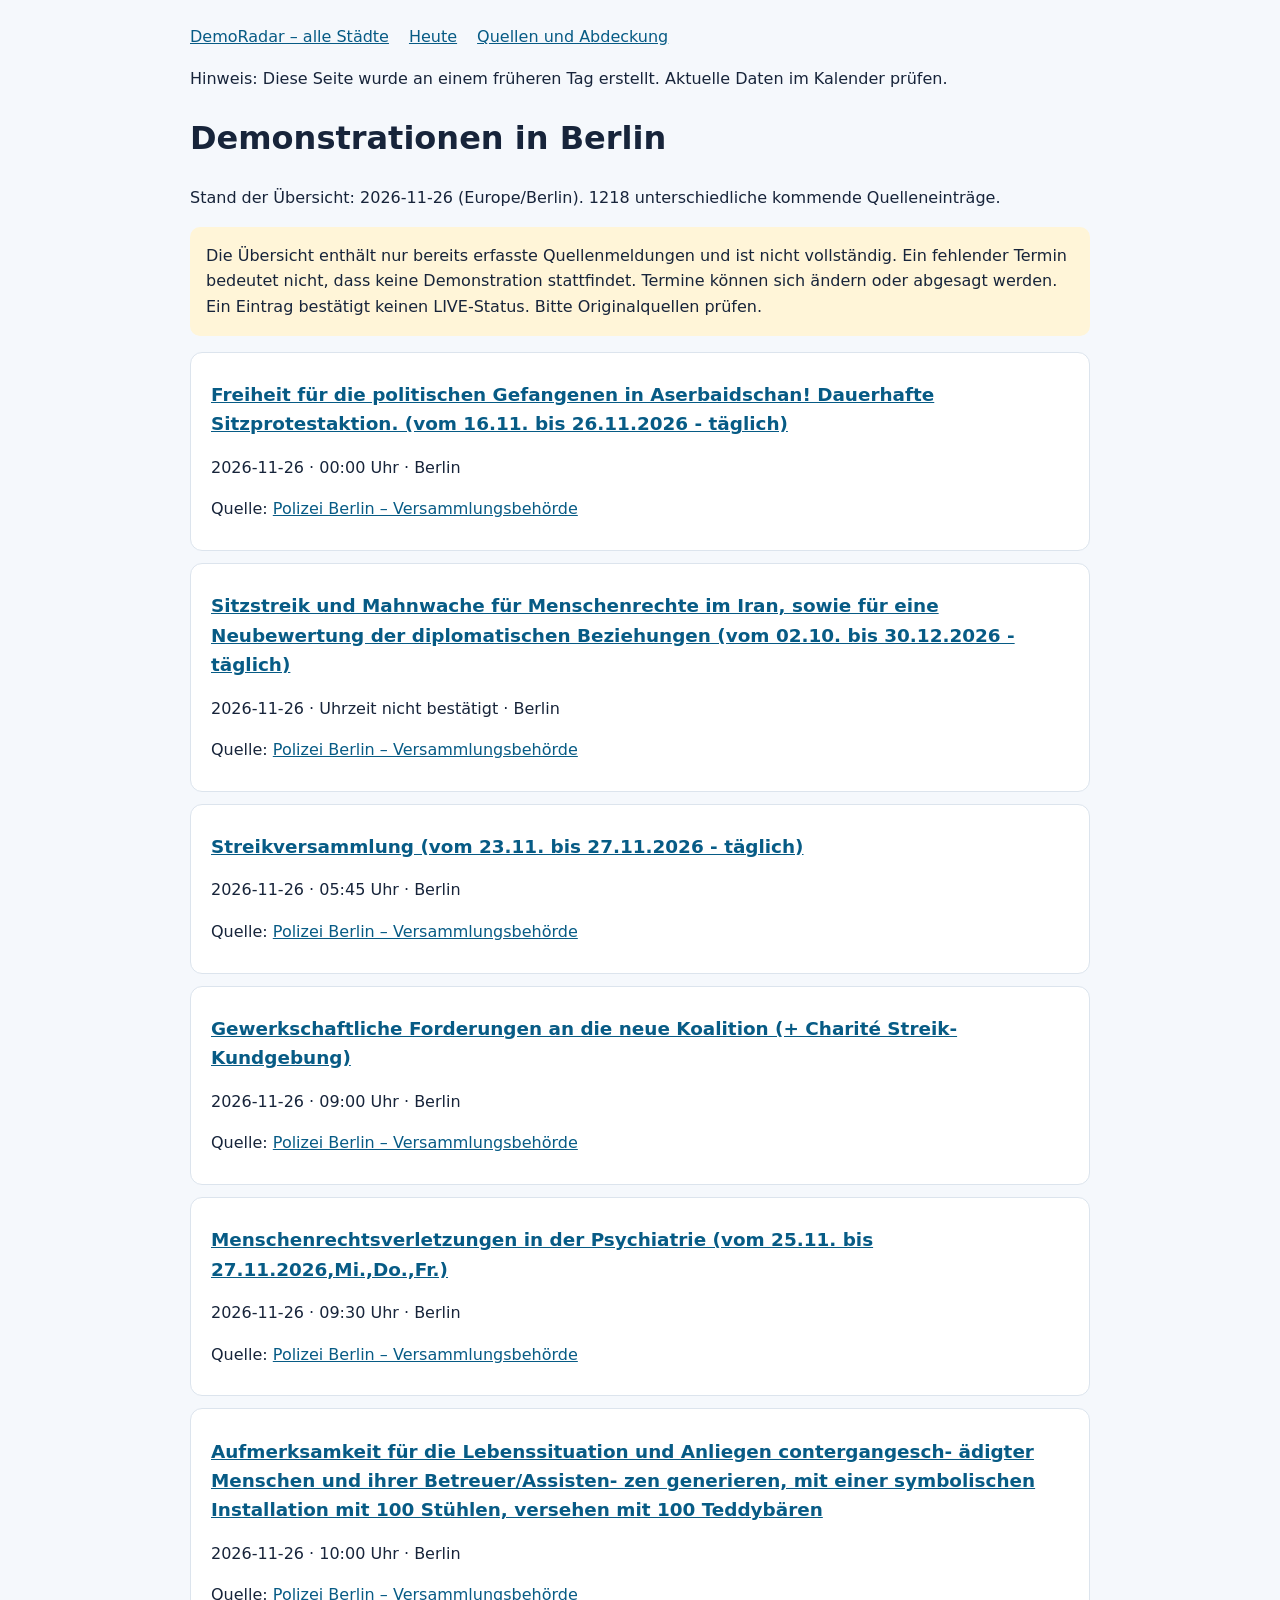
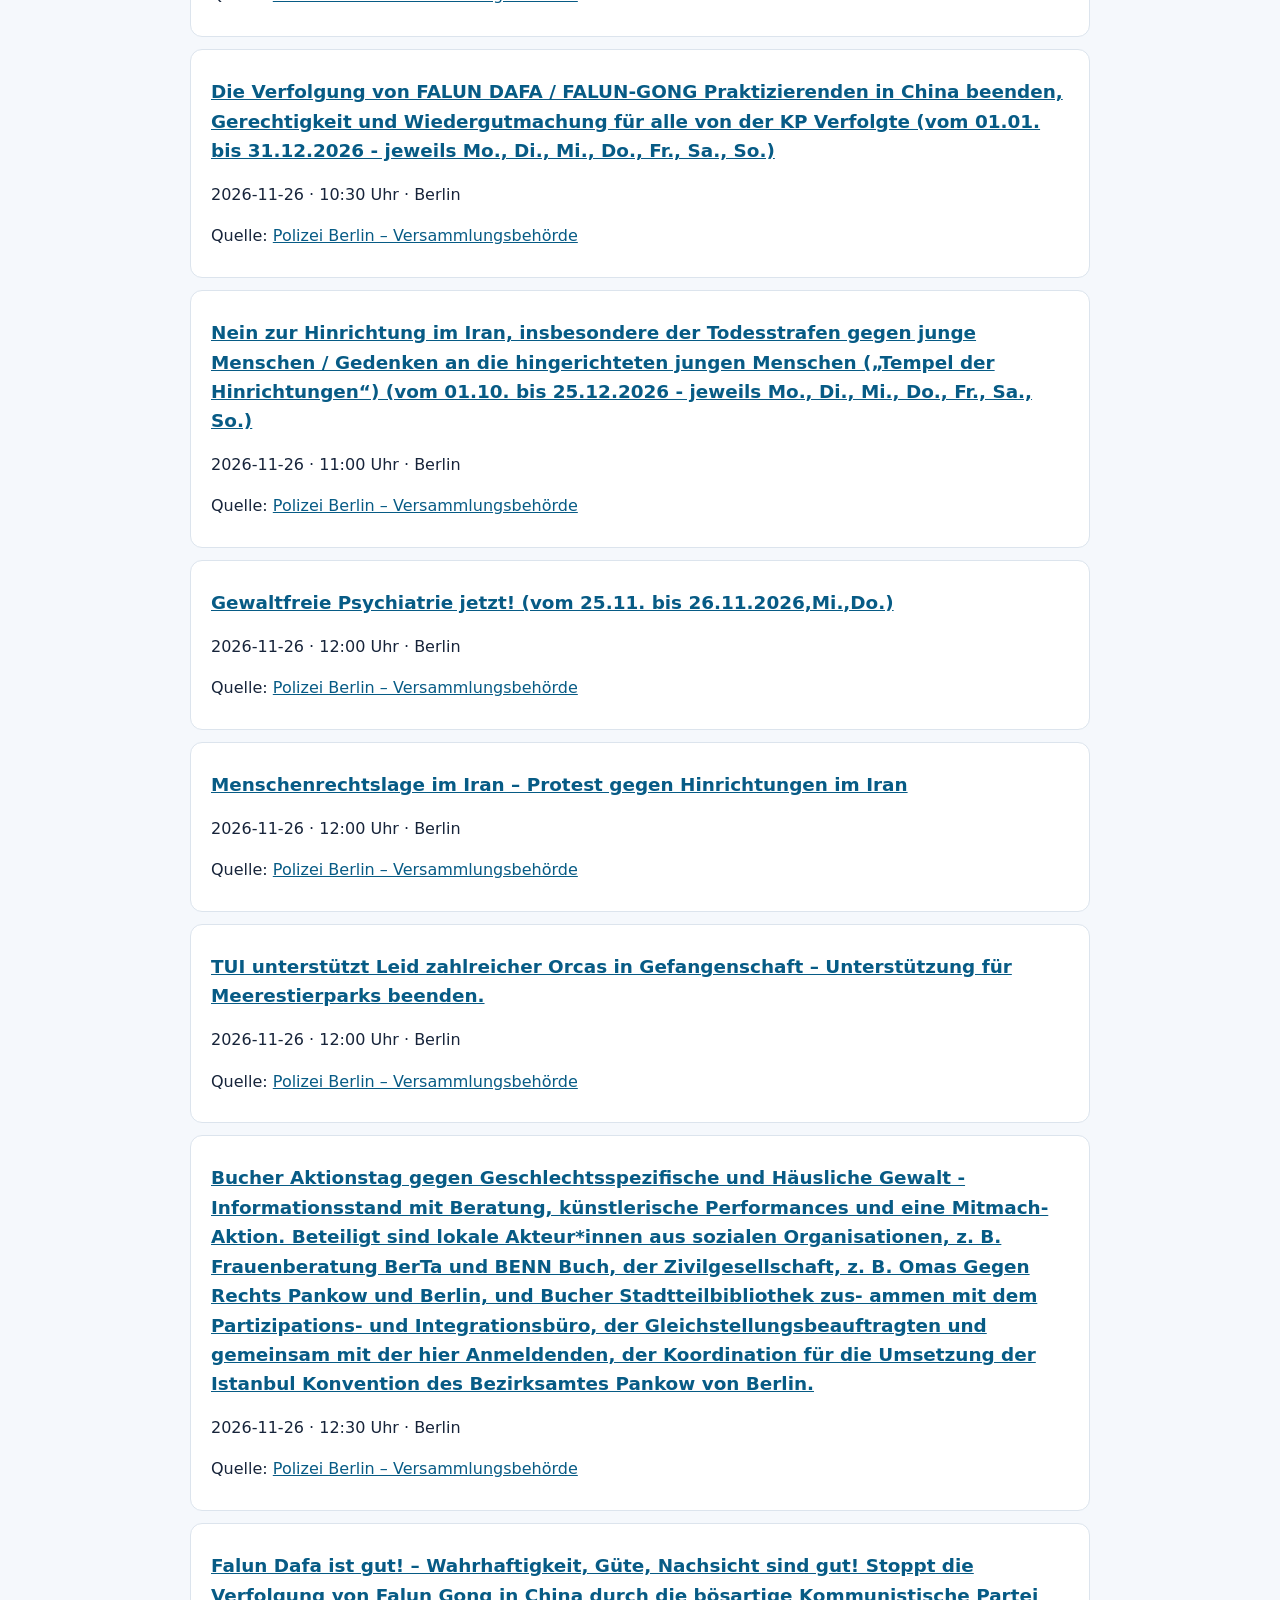
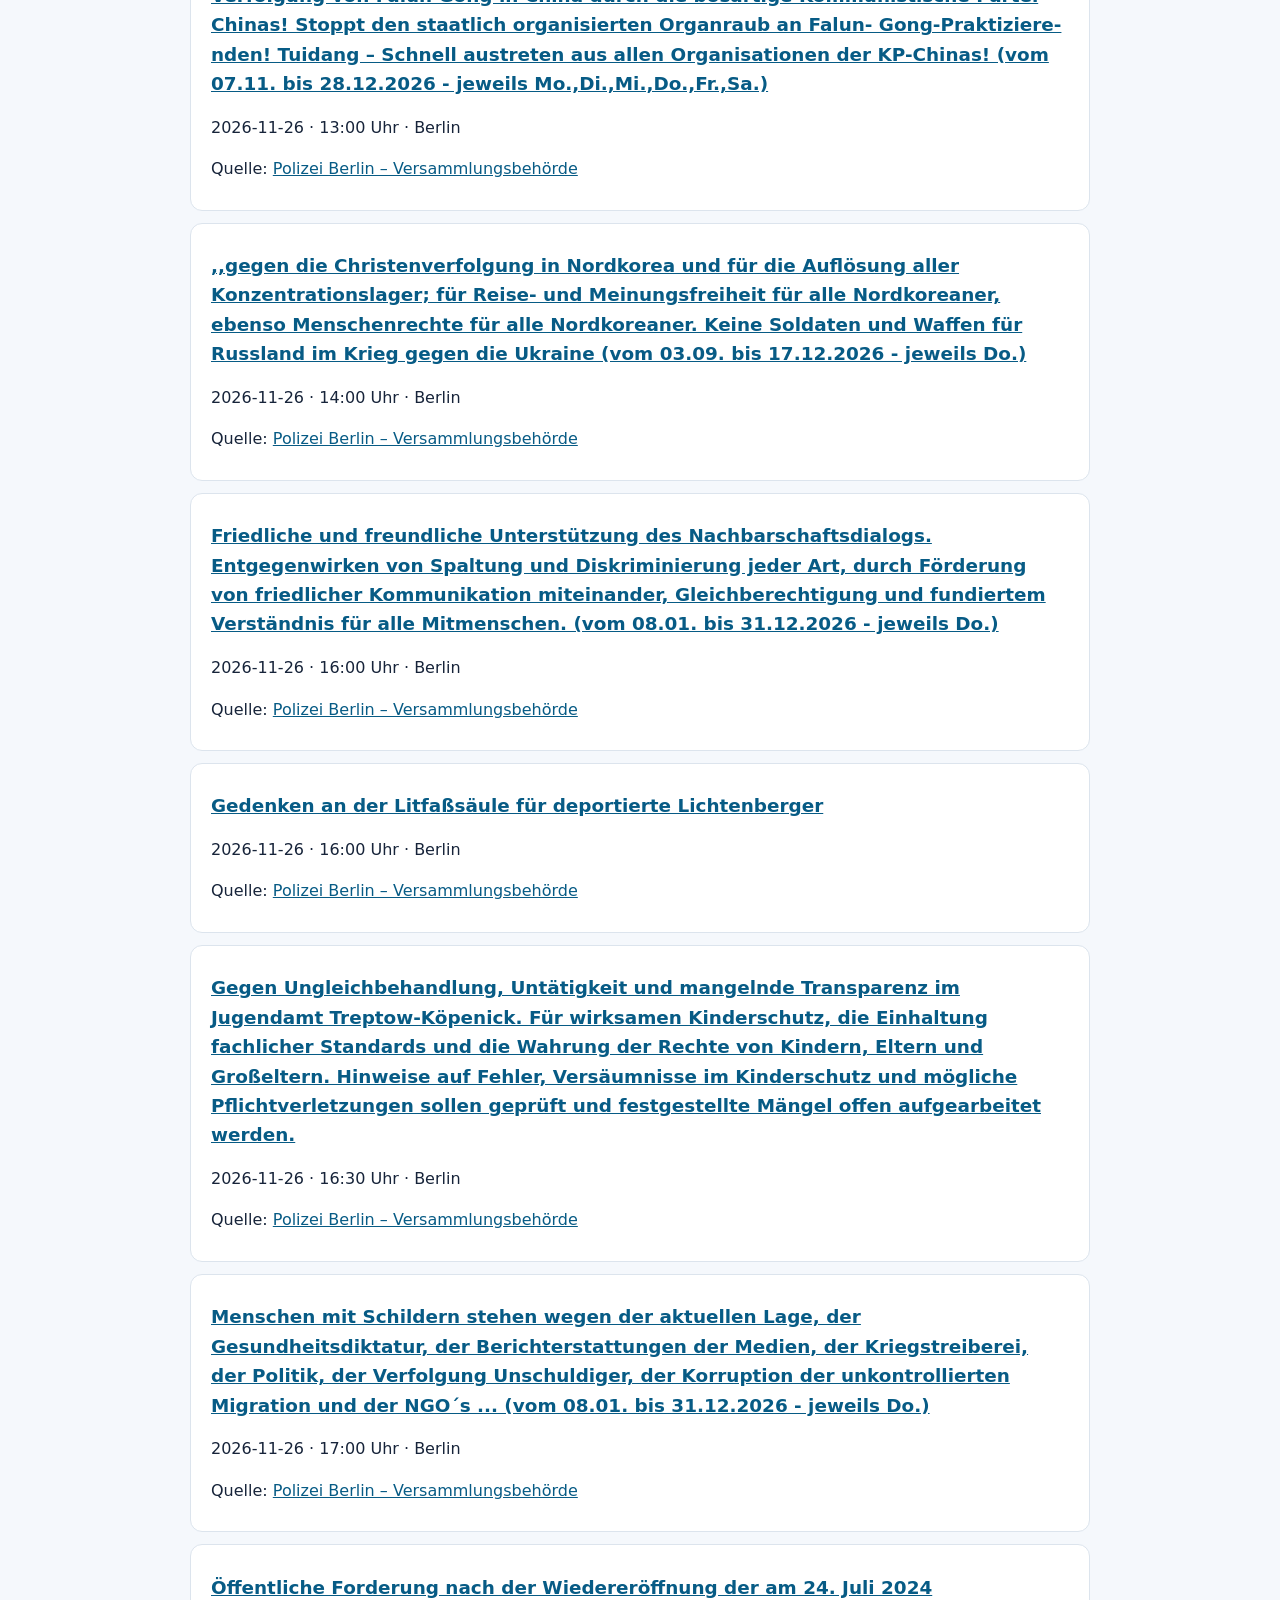
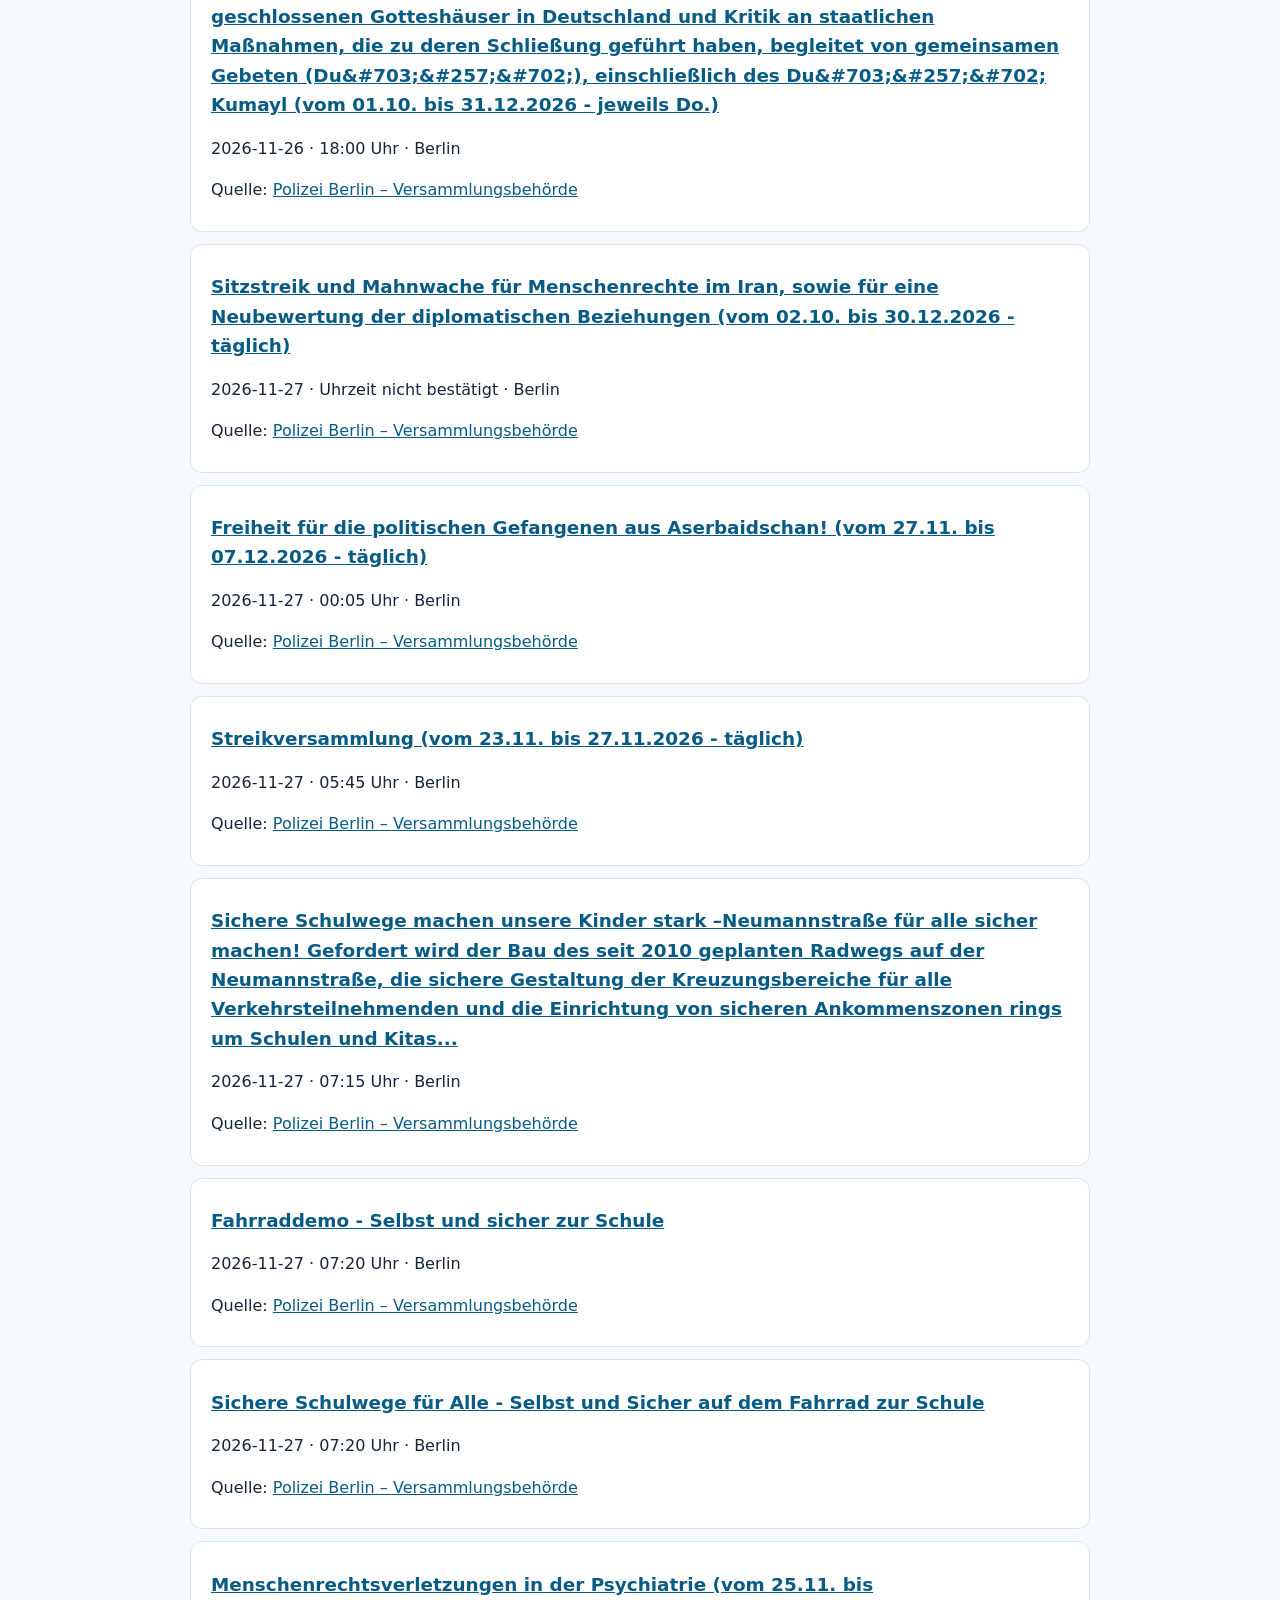
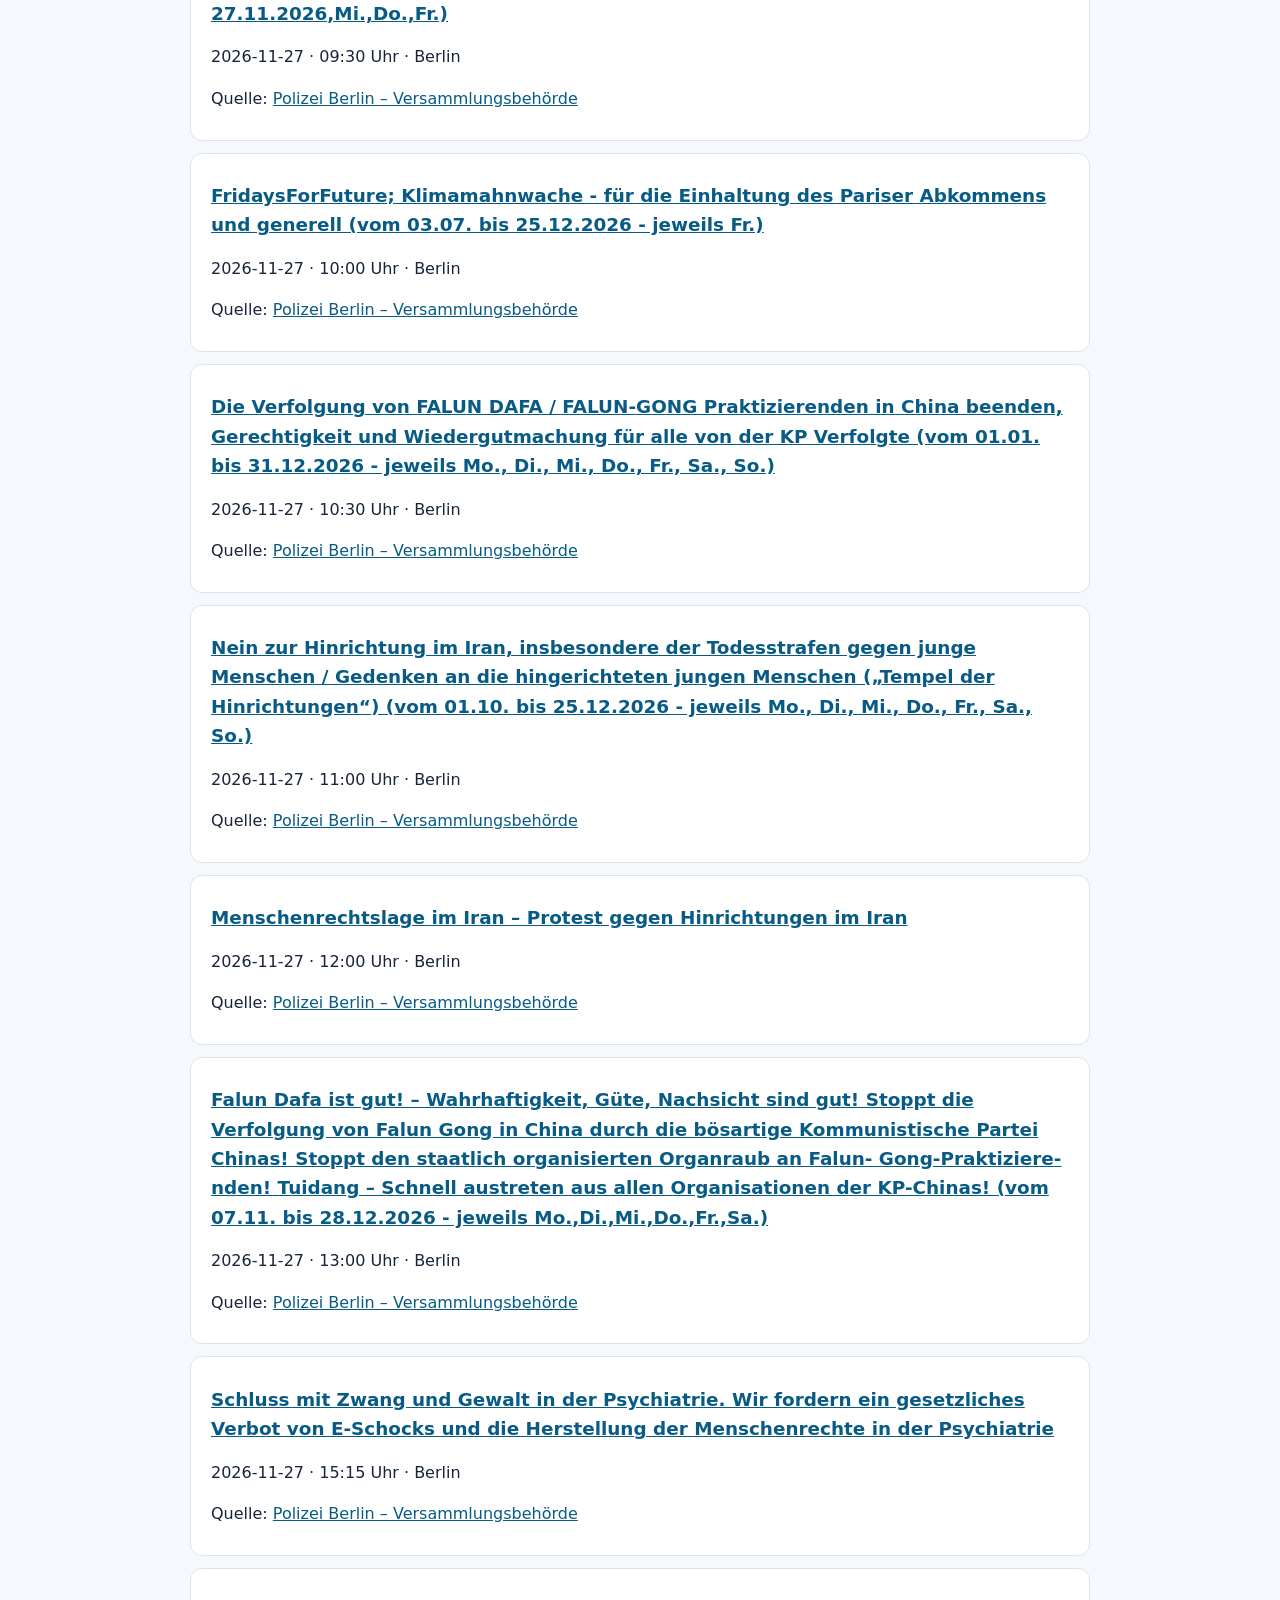
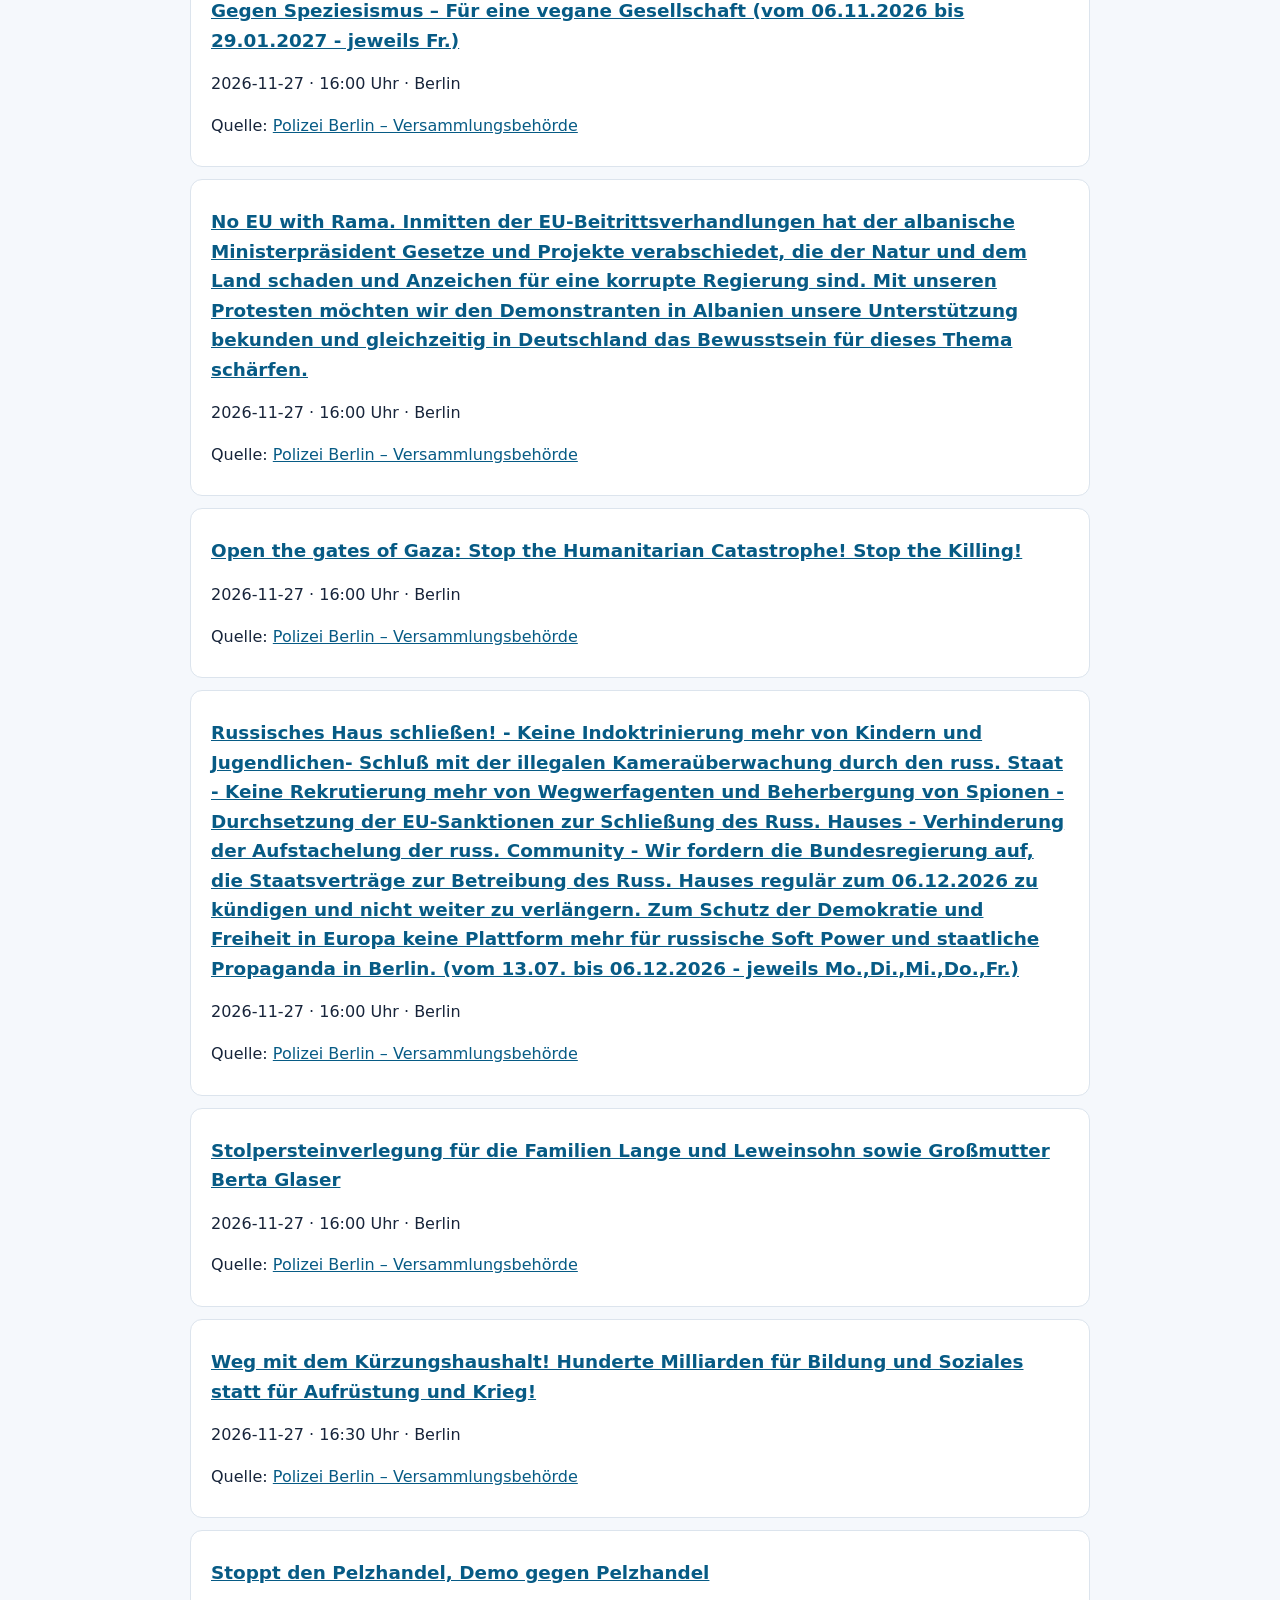
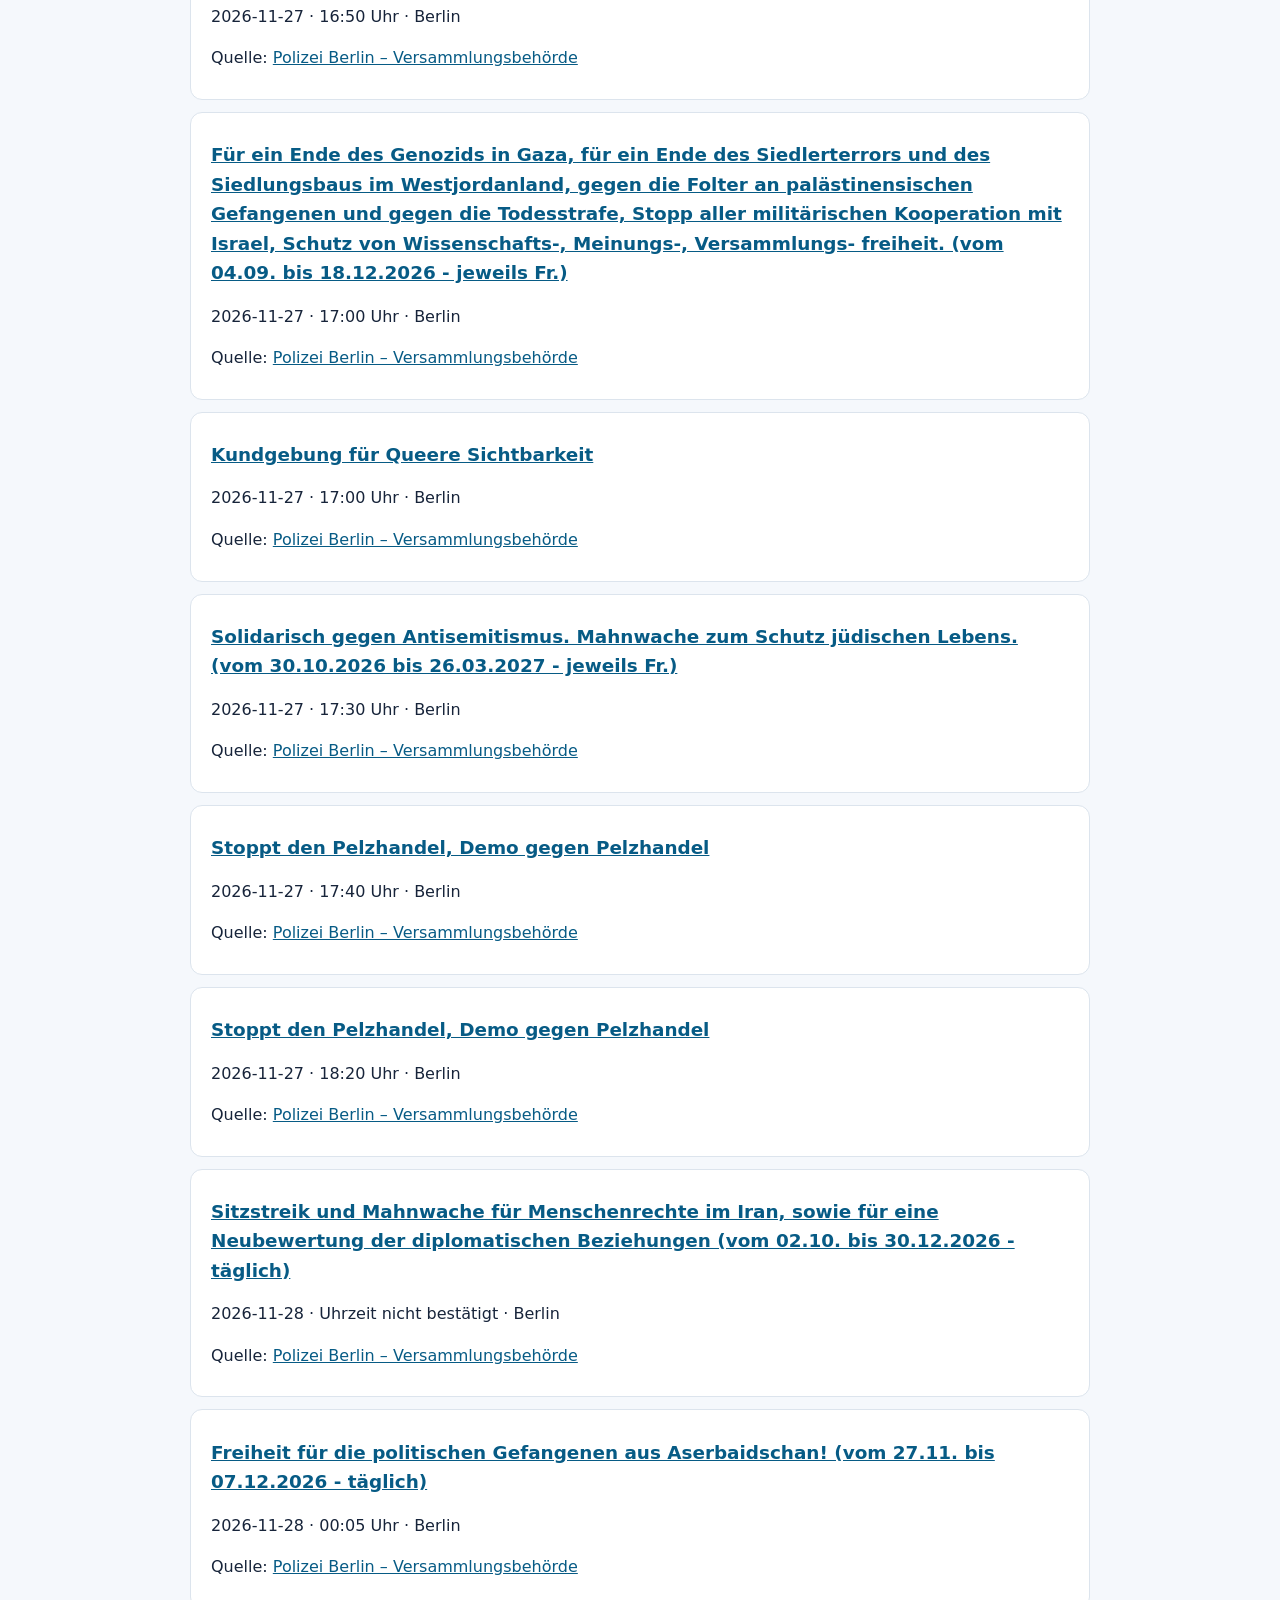
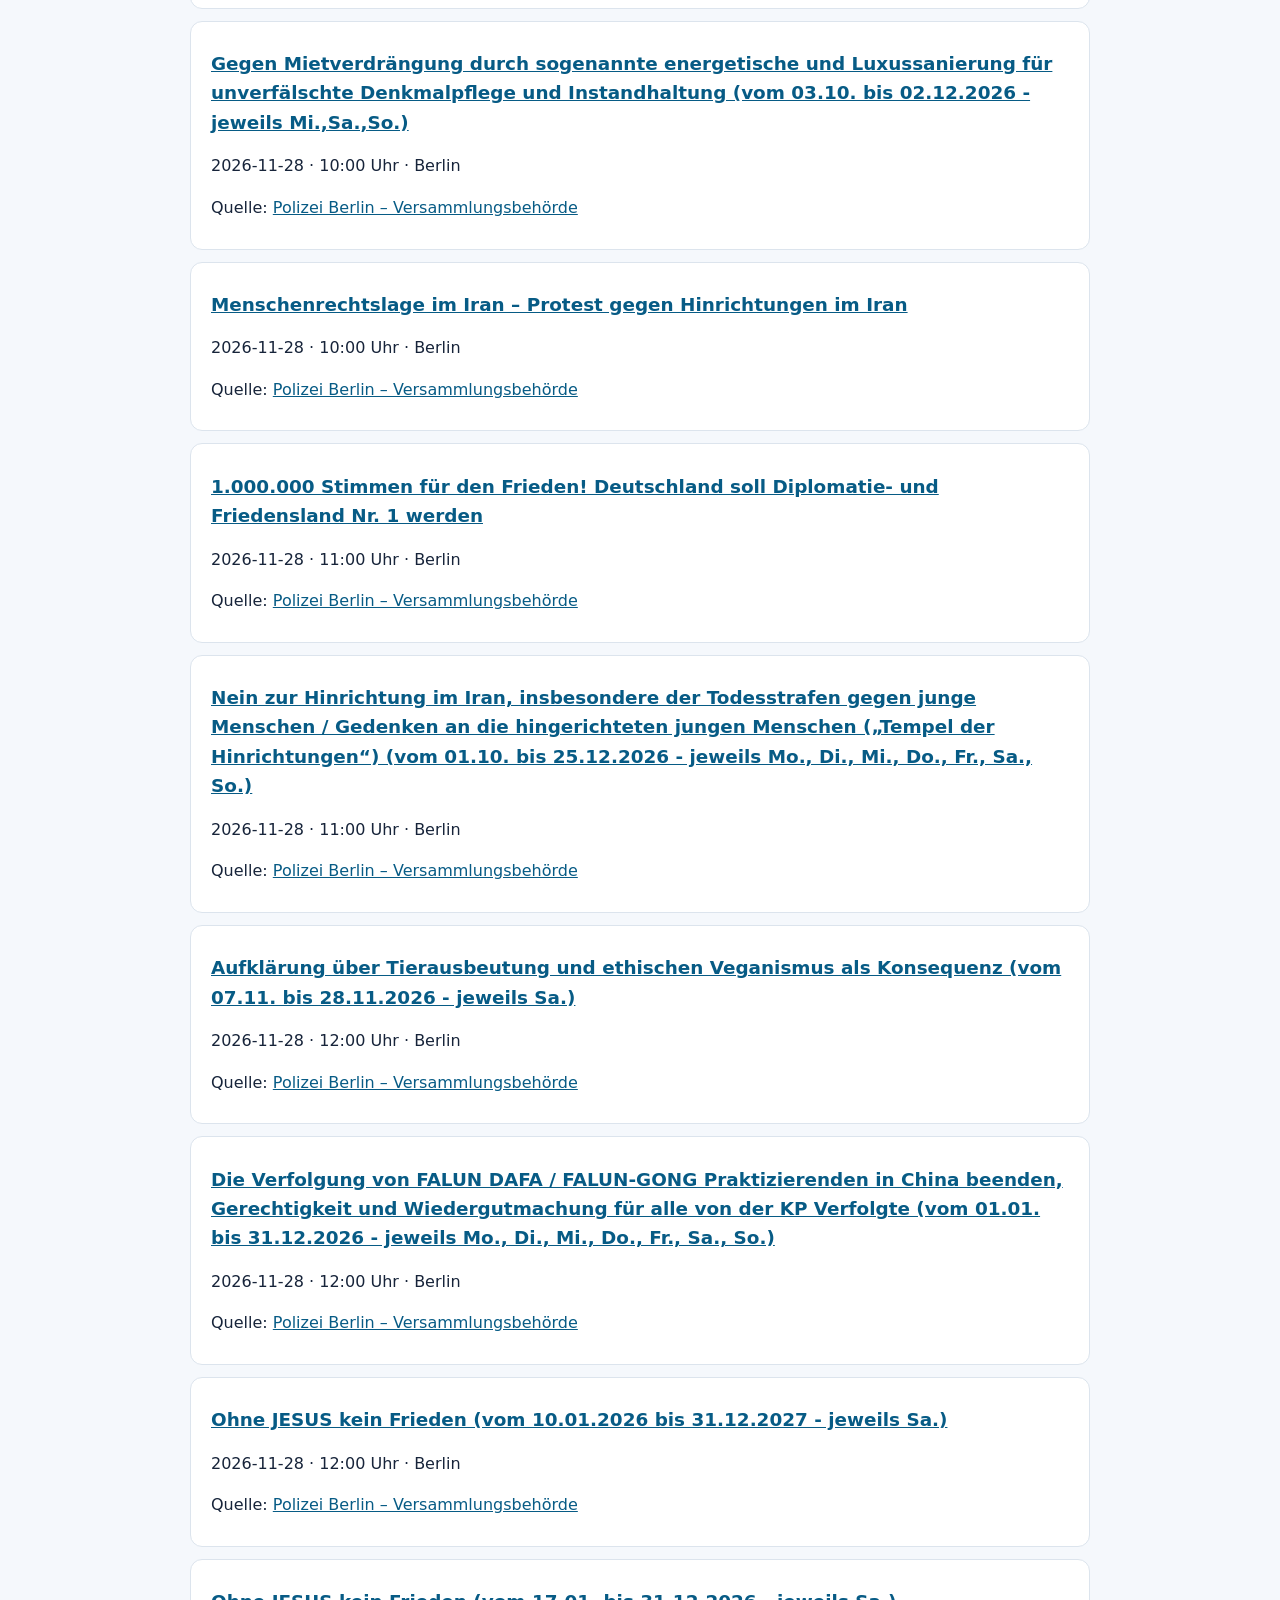
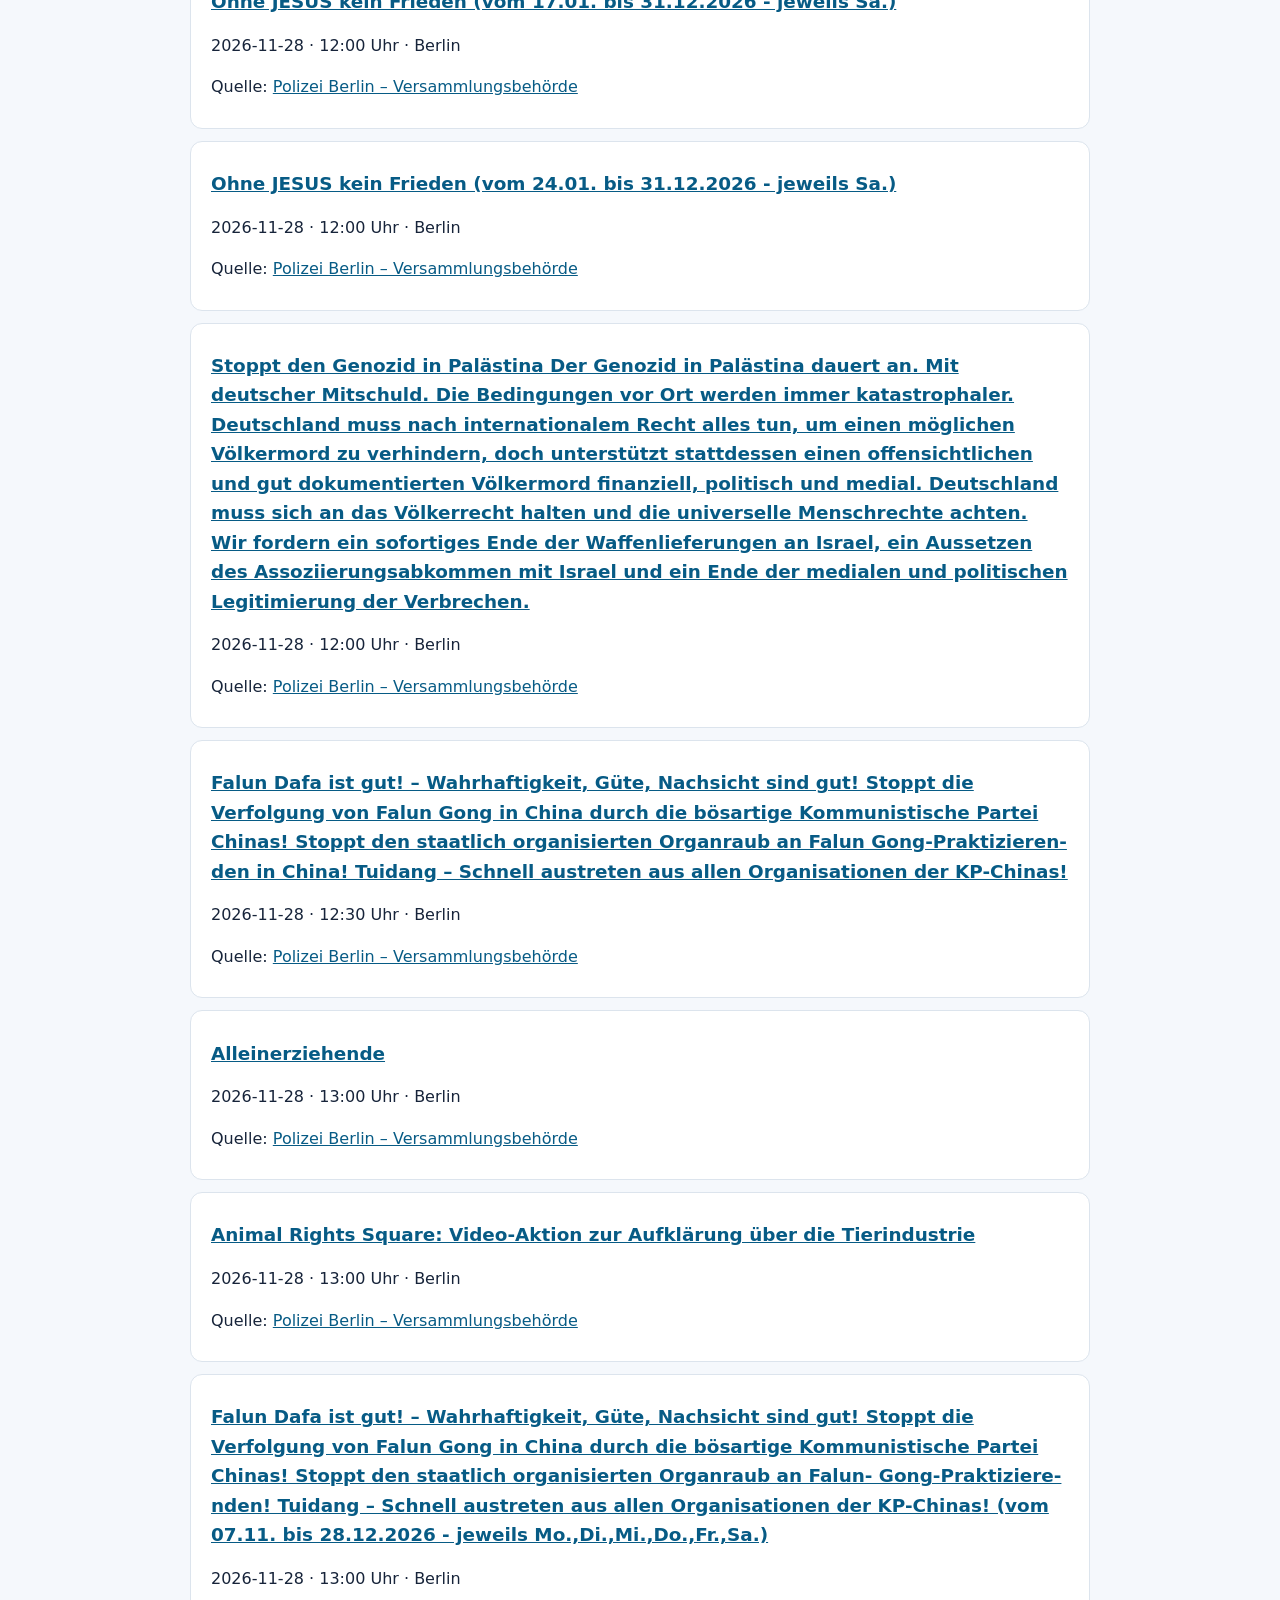
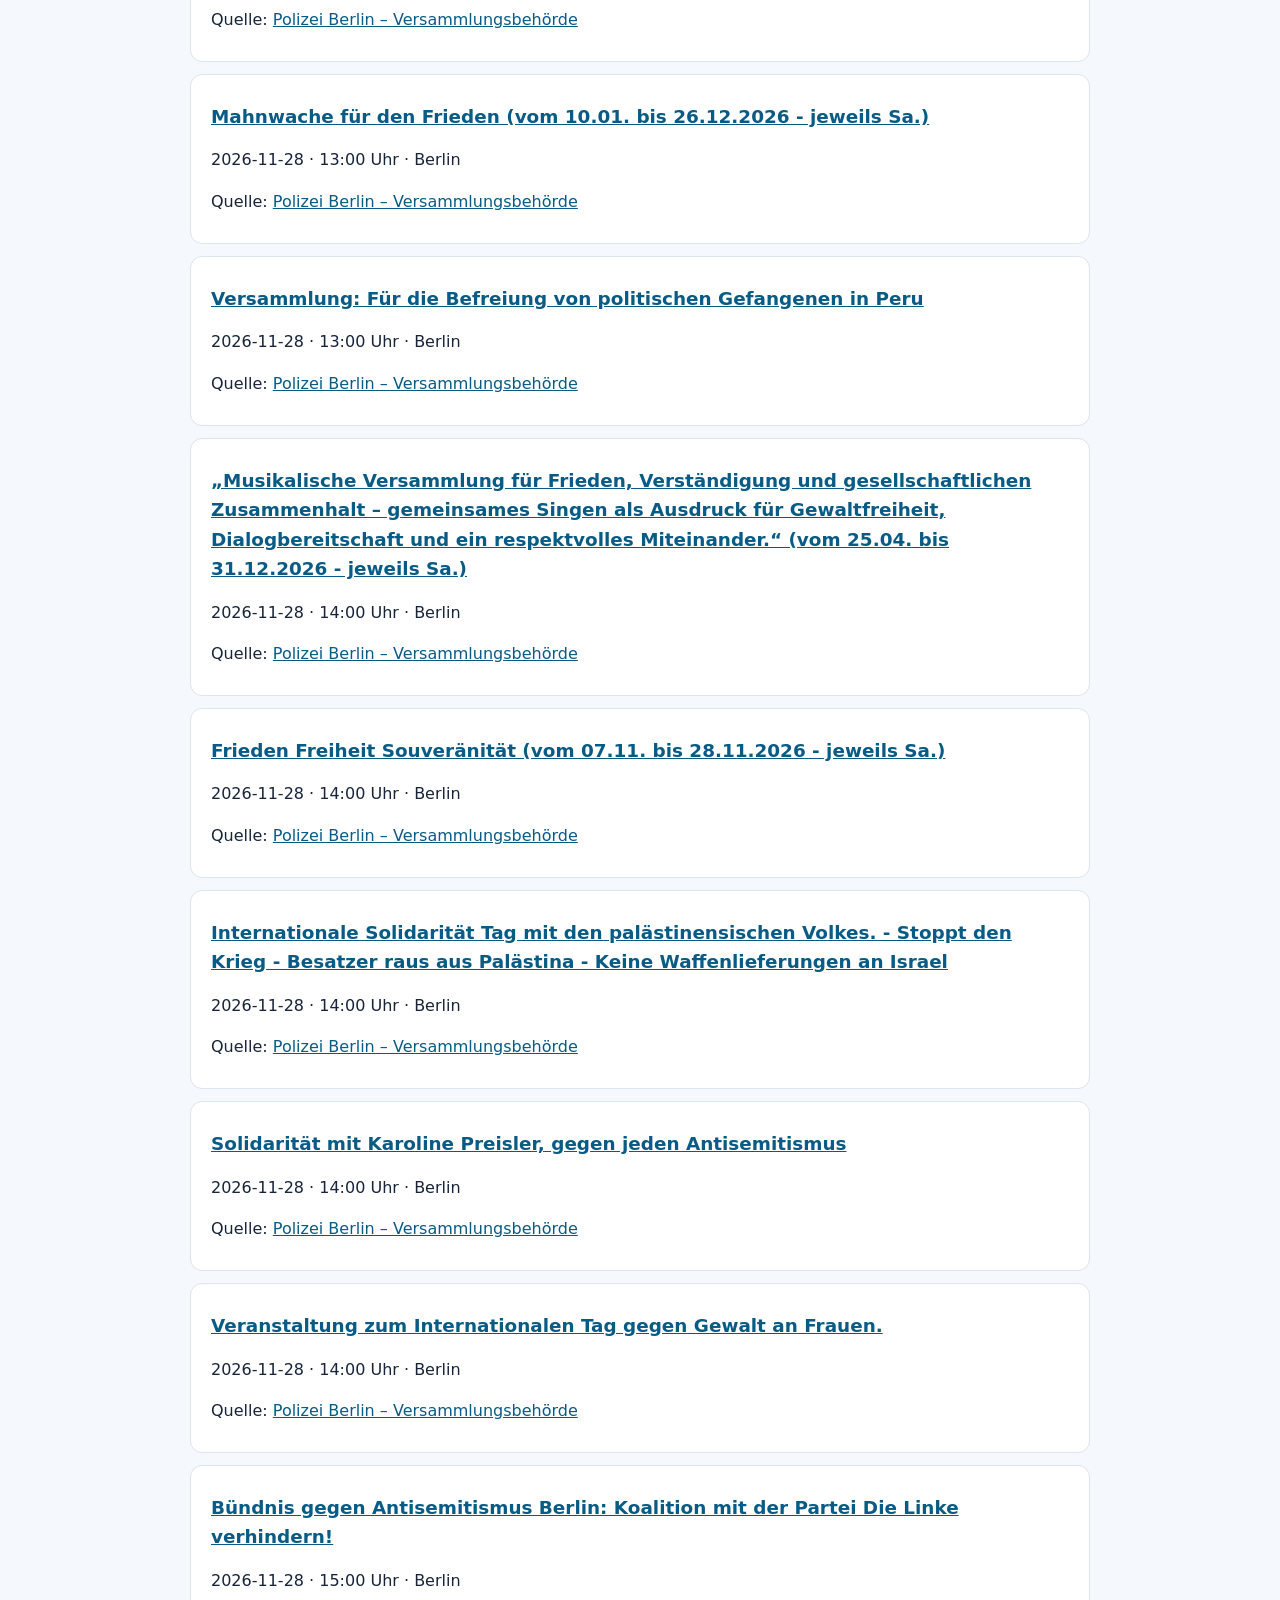
==== commit 221ba7b5: "data: refresh demonstration sources and observed changes" ====
--- a/berlin/index.html
+++ b/berlin/index.html
@@ -1,100 +1,100 @@
-<!doctype html><html lang="de"><head><meta charset="utf-8"><meta name="viewport" content="width=device-width,initial-scale=1"><title>Demonstrationen in Berlin – kommende Termine | DemoRadar</title><meta name="description" content="Kommende Demonstrationen in Berlin: Termine, bekannte Uhrzeiten und Originalquellen. Unvollständige Quellenabdeckung; Angaben bitte prüfen."><meta name="robots" content="index,follow"><link rel="canonical" href="https://demoradar.pages.dev/berlin/"><style>body{font:16px/1.6 system-ui,sans-serif;max-width:900px;margin:auto;padding:24px;color:#17243a;background:#f5f8fc}nav{display:flex;gap:20px;flex-wrap:wrap}a{color:#075b85}li{background:white;border:1px solid #dce4ed;border-radius:12px;padding:12px 20px;margin:12px 0}ul{padding:0;list-style:none}h2{font-size:1.15rem}aside{background:#fff5d8;padding:16px;border-radius:10px}a:focus-visible{outline:3px solid #d38b00}</style></head><body><nav><a href="/">DemoRadar – alle Städte</a><a href="/heute/">Heute</a><a href="/sources/">Quellen und Abdeckung</a></nav><main><h1>Demonstrationen in Berlin</h1><p>Stand der Übersicht: 2026-11-26 (Europe/Berlin). 1206 unterschiedliche kommende Quelleneinträge.</p><aside>Die Übersicht enthält nur bereits erfasste Quellenmeldungen und ist nicht vollständig. Ein fehlender Termin bedeutet nicht, dass keine Demonstration stattfindet. Termine können sich ändern oder abgesagt werden. Ein Eintrag bestätigt keinen LIVE-Status. Bitte Originalquellen prüfen.</aside><ul><li><h2><a href="/?event=berlin-89#eventDetail">Freiheit für die politischen Gefangenen in Aserbaidschan! Dauerhafte Sitzprotestaktion. (vom 16.11. bis 26.11.2026 - täglich)</a></h2><p>2026-11-26 · 00:00 Uhr · Berlin</p><p>Quelle: <a href="https://www.berlin.de/polizei/service/versammlungsbehoerde/versammlungen-aufzuege/" rel="noopener noreferrer">Polizei Berlin – Versammlungsbehörde</a></p></li>
-<li><h2><a href="/?event=berlin-92#eventDetail">Sitzstreik und Mahnwache für Menschenrechte im Iran, sowie für eine Neubewertung der diplomatischen Beziehungen (vom 02.10. bis 30.12.2026 - täglich)</a></h2><p>2026-11-26 · Uhrzeit nicht bestätigt · Berlin</p><p>Quelle: <a href="https://www.berlin.de/polizei/service/versammlungsbehoerde/versammlungen-aufzuege/" rel="noopener noreferrer">Polizei Berlin – Versammlungsbehörde</a></p></li>
-<li><h2><a href="/?event=berlin-95#eventDetail">Streikversammlung (vom 23.11. bis 27.11.2026 - täglich)</a></h2><p>2026-11-26 · 05:45 Uhr · Berlin</p><p>Quelle: <a href="https://www.berlin.de/polizei/service/versammlungsbehoerde/versammlungen-aufzuege/" rel="noopener noreferrer">Polizei Berlin – Versammlungsbehörde</a></p></li>
-<li><h2><a href="/?event=berlin-98#eventDetail">Gewerkschaftliche Forderungen an die neue Koalition (+ Charité Streik-Kundgebung)</a></h2><p>2026-11-26 · 09:00 Uhr · Berlin</p><p>Quelle: <a href="https://www.berlin.de/polizei/service/versammlungsbehoerde/versammlungen-aufzuege/" rel="noopener noreferrer">Polizei Berlin – Versammlungsbehörde</a></p></li>
-<li><h2><a href="/?event=berlin-101#eventDetail">Menschenrechtsverletzungen in der Psychiatrie (vom 25.11. bis 27.11.2026,Mi.,Do.,Fr.)</a></h2><p>2026-11-26 · 09:30 Uhr · Berlin</p><p>Quelle: <a href="https://www.berlin.de/polizei/service/versammlungsbehoerde/versammlungen-aufzuege/" rel="noopener noreferrer">Polizei Berlin – Versammlungsbehörde</a></p></li>
-<li><h2><a href="/?event=berlin-104#eventDetail">Aufmerksamkeit für die Lebenssituation und Anliegen contergangesch- ädigter Menschen und ihrer Betreuer/Assisten- zen generieren, mit einer symbolischen Installation mit 100 Stühlen, versehen mit 100 Teddybären</a></h2><p>2026-11-26 · 10:00 Uhr · Berlin</p><p>Quelle: <a href="https://www.berlin.de/polizei/service/versammlungsbehoerde/versammlungen-aufzuege/" rel="noopener noreferrer">Polizei Berlin – Versammlungsbehörde</a></p></li>
-<li><h2><a href="/?event=berlin-107#eventDetail">Die Verfolgung von FALUN DAFA / FALUN-GONG Praktizierenden in China beenden, Gerechtigkeit und Wiedergutmachung für alle von der KP Verfolgte (vom 01.01. bis 31.12.2026 - jeweils Mo., Di., Mi., Do., Fr., Sa., So.)</a></h2><p>2026-11-26 · 10:30 Uhr · Berlin</p><p>Quelle: <a href="https://www.berlin.de/polizei/service/versammlungsbehoerde/versammlungen-aufzuege/" rel="noopener noreferrer">Polizei Berlin – Versammlungsbehörde</a></p></li>
-<li><h2><a href="/?event=berlin-110#eventDetail">Nein zur Hinrichtung im Iran, insbesondere der Todesstrafen gegen junge Menschen / Gedenken an die hingerichteten jungen Menschen („Tempel der Hinrichtungen“) (vom 01.10. bis 25.12.2026 - jeweils Mo., Di., Mi., Do., Fr., Sa., So.)</a></h2><p>2026-11-26 · 11:00 Uhr · Berlin</p><p>Quelle: <a href="https://www.berlin.de/polizei/service/versammlungsbehoerde/versammlungen-aufzuege/" rel="noopener noreferrer">Polizei Berlin – Versammlungsbehörde</a></p></li>
-<li><h2><a href="/?event=berlin-116#eventDetail">Gewaltfreie Psychiatrie jetzt! (vom 25.11. bis 26.11.2026,Mi.,Do.)</a></h2><p>2026-11-26 · 12:00 Uhr · Berlin</p><p>Quelle: <a href="https://www.berlin.de/polizei/service/versammlungsbehoerde/versammlungen-aufzuege/" rel="noopener noreferrer">Polizei Berlin – Versammlungsbehörde</a></p></li>
-<li><h2><a href="/?event=berlin-119#eventDetail">Menschenrechtslage im Iran – Protest gegen Hinrichtungen im Iran</a></h2><p>2026-11-26 · 12:00 Uhr · Berlin</p><p>Quelle: <a href="https://www.berlin.de/polizei/service/versammlungsbehoerde/versammlungen-aufzuege/" rel="noopener noreferrer">Polizei Berlin – Versammlungsbehörde</a></p></li>
-<li><h2><a href="/?event=berlin-113#eventDetail">TUI unterstützt Leid zahlreicher Orcas in Gefangenschaft – Unterstützung für Meerestierparks beenden.</a></h2><p>2026-11-26 · 12:00 Uhr · Berlin</p><p>Quelle: <a href="https://www.berlin.de/polizei/service/versammlungsbehoerde/versammlungen-aufzuege/" rel="noopener noreferrer">Polizei Berlin – Versammlungsbehörde</a></p></li>
-<li><h2><a href="/?event=berlin-122#eventDetail">Bucher Aktionstag gegen Geschlechtsspezifische und Häusliche Gewalt - Informationsstand mit Beratung, künstlerische Performances und eine Mitmach-Aktion. Beteiligt sind lokale Akteur*innen aus sozialen Organisationen, z. B. Frauenberatung BerTa und BENN Buch, der Zivilgesellschaft, z. B. Omas Gegen Rechts Pankow und Berlin, und Bucher Stadtteilbibliothek zus- ammen mit dem Partizipations- und Integrationsbüro, der Gleichstellungsbeauftragten und gemeinsam mit der hier Anmeldenden, der Koordination für die Umsetzung der Istanbul Konvention des Bezirksamtes Pankow von Berlin.</a></h2><p>2026-11-26 · 12:30 Uhr · Berlin</p><p>Quelle: <a href="https://www.berlin.de/polizei/service/versammlungsbehoerde/versammlungen-aufzuege/" rel="noopener noreferrer">Polizei Berlin – Versammlungsbehörde</a></p></li>
-<li><h2><a href="/?event=berlin-125#eventDetail">Falun Dafa ist gut! – Wahrhaftigkeit, Güte, Nachsicht sind gut! Stoppt die Verfolgung von Falun Gong in China durch die bösartige Kommunistische Partei Chinas! Stoppt den staatlich organisierten Organraub an Falun- Gong-Praktiziere- nden! Tuidang – Schnell austreten aus allen Organisationen der KP-Chinas! (vom 07.11. bis 28.12.2026 - jeweils Mo.,Di.,Mi.,Do.,Fr.,Sa.)</a></h2><p>2026-11-26 · 13:00 Uhr · Berlin</p><p>Quelle: <a href="https://www.berlin.de/polizei/service/versammlungsbehoerde/versammlungen-aufzuege/" rel="noopener noreferrer">Polizei Berlin – Versammlungsbehörde</a></p></li>
-<li><h2><a href="/?event=berlin-128#eventDetail">,,gegen die Christenverfolgung in Nordkorea und für die Auflösung aller Konzentrationslager; für Reise- und Meinungsfreiheit für alle Nordkoreaner, ebenso Menschenrechte für alle Nordkoreaner. Keine Soldaten und Waffen für Russland im Krieg gegen die Ukraine (vom 03.09. bis 17.12.2026 - jeweils Do.)</a></h2><p>2026-11-26 · 14:00 Uhr · Berlin</p><p>Quelle: <a href="https://www.berlin.de/polizei/service/versammlungsbehoerde/versammlungen-aufzuege/" rel="noopener noreferrer">Polizei Berlin – Versammlungsbehörde</a></p></li>
-<li><h2><a href="/?event=berlin-134#eventDetail">Friedliche und freundliche Unterstützung des Nachbarschaftsdialogs. Entgegenwirken von Spaltung und Diskriminierung jeder Art, durch Förderung von friedlicher Kommunikation miteinander, Gleichberechtigung und fundiertem Verständnis für alle Mitmenschen. (vom 08.01. bis 31.12.2026 - jeweils Do.)</a></h2><p>2026-11-26 · 16:00 Uhr · Berlin</p><p>Quelle: <a href="https://www.berlin.de/polizei/service/versammlungsbehoerde/versammlungen-aufzuege/" rel="noopener noreferrer">Polizei Berlin – Versammlungsbehörde</a></p></li>
-<li><h2><a href="/?event=berlin-131#eventDetail">Gedenken an der Litfaßsäule für deportierte Lichtenberger</a></h2><p>2026-11-26 · 16:00 Uhr · Berlin</p><p>Quelle: <a href="https://www.berlin.de/polizei/service/versammlungsbehoerde/versammlungen-aufzuege/" rel="noopener noreferrer">Polizei Berlin – Versammlungsbehörde</a></p></li>
-<li><h2><a href="/?event=berlin-137#eventDetail">Vollversammlung der Studierendenschaft</a></h2><p>2026-11-26 · 16:00 Uhr · Berlin</p><p>Quelle: <a href="https://www.berlin.de/polizei/service/versammlungsbehoerde/versammlungen-aufzuege/" rel="noopener noreferrer">Polizei Berlin – Versammlungsbehörde</a></p></li>
-<li><h2><a href="/?event=berlin-140#eventDetail">Gegen Ungleichbehandlung, Untätigkeit und mangelnde Transparenz im Jugendamt Treptow-Köpenick. Für wirksamen Kinderschutz, die Einhaltung fachlicher Standards und die Wahrung der Rechte von Kindern, Eltern und Großeltern. Hinweise auf Fehler, Versäumnisse im Kinderschutz und mögliche Pflichtverletzungen sollen geprüft und festgestellte Mängel offen aufgearbeitet werden.</a></h2><p>2026-11-26 · 16:30 Uhr · Berlin</p><p>Quelle: <a href="https://www.berlin.de/polizei/service/versammlungsbehoerde/versammlungen-aufzuege/" rel="noopener noreferrer">Polizei Berlin – Versammlungsbehörde</a></p></li>
-<li><h2><a href="/?event=berlin-143#eventDetail">Menschen mit Schildern stehen wegen der aktuellen Lage, der Gesundheitsdiktatur, der Berichterstattungen der Medien, der Kriegstreiberei, der Politik, der Verfolgung Unschuldiger, der Korruption der unkontrollierten Migration und der NGO´s ... (vom 08.01. bis 31.12.2026 - jeweils Do.)</a></h2><p>2026-11-26 · 17:00 Uhr · Berlin</p><p>Quelle: <a href="https://www.berlin.de/polizei/service/versammlungsbehoerde/versammlungen-aufzuege/" rel="noopener noreferrer">Polizei Berlin – Versammlungsbehörde</a></p></li>
-<li><h2><a href="/?event=berlin-146#eventDetail">Tarifrunde Metall und Elektroindustrie: Die Beschäftigten der Siemens AG fallen unter die Regelungen des Tarifvertrages, der derzeitig zwischen IG Metall und Gesamtmetall verhandelt wird. Am Rande der Siemens Betriebsrätever- sammlung soll eine Kundgebung dazu stattfinden.</a></h2><p>2026-11-26 · 17:15 Uhr · Berlin</p><p>Quelle: <a href="https://www.berlin.de/polizei/service/versammlungsbehoerde/versammlungen-aufzuege/" rel="noopener noreferrer">Polizei Berlin – Versammlungsbehörde</a></p></li>
-<li><h2><a href="/?event=berlin-149#eventDetail">Veganismus/Tierrechte</a></h2><p>2026-11-26 · 17:30 Uhr · Berlin</p><p>Quelle: <a href="https://www.berlin.de/polizei/service/versammlungsbehoerde/versammlungen-aufzuege/" rel="noopener noreferrer">Polizei Berlin – Versammlungsbehörde</a></p></li>
-<li><h2><a href="/?event=berlin-152#eventDetail">Öffentliche Forderung nach der Wiedereröffnung der am 24. Juli 2024 geschlossenen Gotteshäuser in Deutschland und Kritik an staatlichen Maßnahmen, die zu deren Schließung geführt haben, begleitet von gemeinsamen Gebeten (Du&amp;#703;&amp;#257;&amp;#702;), einschließlich des Du&amp;#703;&amp;#257;&amp;#702; Kumayl (vom 01.10. bis 31.12.2026 - jeweils Do.)</a></h2><p>2026-11-26 · 18:00 Uhr · Berlin</p><p>Quelle: <a href="https://www.berlin.de/polizei/service/versammlungsbehoerde/versammlungen-aufzuege/" rel="noopener noreferrer">Polizei Berlin – Versammlungsbehörde</a></p></li>
-<li><h2><a href="/?event=berlin-155#eventDetail">Sitzstreik und Mahnwache für Menschenrechte im Iran, sowie für eine Neubewertung der diplomatischen Beziehungen (vom 02.10. bis 30.12.2026 - täglich)</a></h2><p>2026-11-27 · Uhrzeit nicht bestätigt · Berlin</p><p>Quelle: <a href="https://www.berlin.de/polizei/service/versammlungsbehoerde/versammlungen-aufzuege/" rel="noopener noreferrer">Polizei Berlin – Versammlungsbehörde</a></p></li>
-<li><h2><a href="/?event=berlin-158#eventDetail">Freiheit für die politischen Gefangenen aus Aserbaidschan! (vom 27.11. bis 07.12.2026 - täglich)</a></h2><p>2026-11-27 · 00:05 Uhr · Berlin</p><p>Quelle: <a href="https://www.berlin.de/polizei/service/versammlungsbehoerde/versammlungen-aufzuege/" rel="noopener noreferrer">Polizei Berlin – Versammlungsbehörde</a></p></li>
-<li><h2><a href="/?event=berlin-161#eventDetail">Streikversammlung (vom 23.11. bis 27.11.2026 - täglich)</a></h2><p>2026-11-27 · 05:45 Uhr · Berlin</p><p>Quelle: <a href="https://www.berlin.de/polizei/service/versammlungsbehoerde/versammlungen-aufzuege/" rel="noopener noreferrer">Polizei Berlin – Versammlungsbehörde</a></p></li>
-<li><h2><a href="/?event=berlin-164#eventDetail">Sichere Schulwege machen unsere Kinder stark –Neumannstraße für alle sicher machen! Gefordert wird der Bau des seit 2010 geplanten Radwegs auf der Neumannstraße, die sichere Gestaltung der Kreuzungsbereiche für alle Verkehrsteilnehmenden und die Einrichtung von sicheren Ankommenszonen rings um Schulen und Kitas...</a></h2><p>2026-11-27 · 07:15 Uhr · Berlin</p><p>Quelle: <a href="https://www.berlin.de/polizei/service/versammlungsbehoerde/versammlungen-aufzuege/" rel="noopener noreferrer">Polizei Berlin – Versammlungsbehörde</a></p></li>
-<li><h2><a href="/?event=berlin-170#eventDetail">Fahrraddemo - Selbst und sicher zur Schule</a></h2><p>2026-11-27 · 07:20 Uhr · Berlin</p><p>Quelle: <a href="https://www.berlin.de/polizei/service/versammlungsbehoerde/versammlungen-aufzuege/" rel="noopener noreferrer">Polizei Berlin – Versammlungsbehörde</a></p></li>
-<li><h2><a href="/?event=berlin-167#eventDetail">Sichere Schulwege für Alle - Selbst und Sicher auf dem Fahrrad zur Schule</a></h2><p>2026-11-27 · 07:20 Uhr · Berlin</p><p>Quelle: <a href="https://www.berlin.de/polizei/service/versammlungsbehoerde/versammlungen-aufzuege/" rel="noopener noreferrer">Polizei Berlin – Versammlungsbehörde</a></p></li>
-<li><h2><a href="/?event=berlin-173#eventDetail">Menschenrechtsverletzungen in der Psychiatrie (vom 25.11. bis 27.11.2026,Mi.,Do.,Fr.)</a></h2><p>2026-11-27 · 09:30 Uhr · Berlin</p><p>Quelle: <a href="https://www.berlin.de/polizei/service/versammlungsbehoerde/versammlungen-aufzuege/" rel="noopener noreferrer">Polizei Berlin – Versammlungsbehörde</a></p></li>
-<li><h2><a href="/?event=berlin-176#eventDetail">FridaysForFuture; Klimamahnwache - für die Einhaltung des Pariser Abkommens und generell (vom 03.07. bis 25.12.2026 - jeweils Fr.)</a></h2><p>2026-11-27 · 10:00 Uhr · Berlin</p><p>Quelle: <a href="https://www.berlin.de/polizei/service/versammlungsbehoerde/versammlungen-aufzuege/" rel="noopener noreferrer">Polizei Berlin – Versammlungsbehörde</a></p></li>
-<li><h2><a href="/?event=berlin-179#eventDetail">Die Verfolgung von FALUN DAFA / FALUN-GONG Praktizierenden in China beenden, Gerechtigkeit und Wiedergutmachung für alle von der KP Verfolgte (vom 01.01. bis 31.12.2026 - jeweils Mo., Di., Mi., Do., Fr., Sa., So.)</a></h2><p>2026-11-27 · 10:30 Uhr · Berlin</p><p>Quelle: <a href="https://www.berlin.de/polizei/service/versammlungsbehoerde/versammlungen-aufzuege/" rel="noopener noreferrer">Polizei Berlin – Versammlungsbehörde</a></p></li>
-<li><h2><a href="/?event=berlin-182#eventDetail">Nein zur Hinrichtung im Iran, insbesondere der Todesstrafen gegen junge Menschen / Gedenken an die hingerichteten jungen Menschen („Tempel der Hinrichtungen“) (vom 01.10. bis 25.12.2026 - jeweils Mo., Di., Mi., Do., Fr., Sa., So.)</a></h2><p>2026-11-27 · 11:00 Uhr · Berlin</p><p>Quelle: <a href="https://www.berlin.de/polizei/service/versammlungsbehoerde/versammlungen-aufzuege/" rel="noopener noreferrer">Polizei Berlin – Versammlungsbehörde</a></p></li>
-<li><h2><a href="/?event=berlin-185#eventDetail">Menschenrechtslage im Iran – Protest gegen Hinrichtungen im Iran</a></h2><p>2026-11-27 · 12:00 Uhr · Berlin</p><p>Quelle: <a href="https://www.berlin.de/polizei/service/versammlungsbehoerde/versammlungen-aufzuege/" rel="noopener noreferrer">Polizei Berlin – Versammlungsbehörde</a></p></li>
-<li><h2><a href="/?event=berlin-188#eventDetail">Falun Dafa ist gut! – Wahrhaftigkeit, Güte, Nachsicht sind gut! Stoppt die Verfolgung von Falun Gong in China durch die bösartige Kommunistische Partei Chinas! Stoppt den staatlich organisierten Organraub an Falun- Gong-Praktiziere- nden! Tuidang – Schnell austreten aus allen Organisationen der KP-Chinas! (vom 07.11. bis 28.12.2026 - jeweils Mo.,Di.,Mi.,Do.,Fr.,Sa.)</a></h2><p>2026-11-27 · 13:00 Uhr · Berlin</p><p>Quelle: <a href="https://www.berlin.de/polizei/service/versammlungsbehoerde/versammlungen-aufzuege/" rel="noopener noreferrer">Polizei Berlin – Versammlungsbehörde</a></p></li>
-<li><h2><a href="/?event=berlin-191#eventDetail">Schluss mit Zwang und Gewalt in der Psychiatrie. Wir fordern ein gesetzliches Verbot von E-Schocks und die Herstellung der Menschenrechte in der Psychiatrie</a></h2><p>2026-11-27 · 15:15 Uhr · Berlin</p><p>Quelle: <a href="https://www.berlin.de/polizei/service/versammlungsbehoerde/versammlungen-aufzuege/" rel="noopener noreferrer">Polizei Berlin – Versammlungsbehörde</a></p></li>
-<li><h2><a href="/?event=berlin-203#eventDetail">Gegen Speziesismus – Für eine vegane Gesellschaft (vom 06.11.2026 bis 29.01.2027 - jeweils Fr.)</a></h2><p>2026-11-27 · 16:00 Uhr · Berlin</p><p>Quelle: <a href="https://www.berlin.de/polizei/service/versammlungsbehoerde/versammlungen-aufzuege/" rel="noopener noreferrer">Polizei Berlin – Versammlungsbehörde</a></p></li>
-<li><h2><a href="/?event=berlin-206#eventDetail">No EU with Rama. Inmitten der EU-Beitrittsverhandlungen hat der albanische Ministerpräsident Gesetze und Projekte verabschiedet, die der Natur und dem Land schaden und Anzeichen für eine korrupte Regierung sind. Mit unseren Protesten möchten wir den Demonstranten in Albanien unsere Unterstützung bekunden und gleichzeitig in Deutschland das Bewusstsein für dieses Thema schärfen.</a></h2><p>2026-11-27 · 16:00 Uhr · Berlin</p><p>Quelle: <a href="https://www.berlin.de/polizei/service/versammlungsbehoerde/versammlungen-aufzuege/" rel="noopener noreferrer">Polizei Berlin – Versammlungsbehörde</a></p></li>
-<li><h2><a href="/?event=berlin-194#eventDetail">Open the gates of Gaza: Stop the Humanitarian Catastrophe! Stop the Killing!</a></h2><p>2026-11-27 · 16:00 Uhr · Berlin</p><p>Quelle: <a href="https://www.berlin.de/polizei/service/versammlungsbehoerde/versammlungen-aufzuege/" rel="noopener noreferrer">Polizei Berlin – Versammlungsbehörde</a></p></li>
-<li><h2><a href="/?event=berlin-200#eventDetail">Russisches Haus schließen! - Keine Indoktrinierung mehr von Kindern und Jugendlichen- Schluß mit der illegalen Kameraüberwachung durch den russ. Staat - Keine Rekrutierung mehr von Wegwerfagenten und Beherbergung von Spionen - Durchsetzung der EU-Sanktionen zur Schließung des Russ. Hauses - Verhinderung der Aufstachelung der russ. Community - Wir fordern die Bundesregierung auf, die Staatsverträge zur Betreibung des Russ. Hauses regulär zum 06.12.2026 zu kündigen und nicht weiter zu verlängern. Zum Schutz der Demokratie und Freiheit in Europa keine Plattform mehr für russische Soft Power und staatliche Propaganda in Berlin. (vom 13.07. bis 06.12.2026 - jeweils Mo.,Di.,Mi.,Do.,Fr.)</a></h2><p>2026-11-27 · 16:00 Uhr · Berlin</p><p>Quelle: <a href="https://www.berlin.de/polizei/service/versammlungsbehoerde/versammlungen-aufzuege/" rel="noopener noreferrer">Polizei Berlin – Versammlungsbehörde</a></p></li>
-<li><h2><a href="/?event=berlin-197#eventDetail">Stolpersteinverlegung für die Familien Lange und Leweinsohn sowie Großmutter Berta Glaser</a></h2><p>2026-11-27 · 16:00 Uhr · Berlin</p><p>Quelle: <a href="https://www.berlin.de/polizei/service/versammlungsbehoerde/versammlungen-aufzuege/" rel="noopener noreferrer">Polizei Berlin – Versammlungsbehörde</a></p></li>
-<li><h2><a href="/?event=berlin-209#eventDetail">Weg mit dem Kürzungshaushalt! Hunderte Milliarden für Bildung und Soziales statt für Aufrüstung und Krieg!</a></h2><p>2026-11-27 · 16:30 Uhr · Berlin</p><p>Quelle: <a href="https://www.berlin.de/polizei/service/versammlungsbehoerde/versammlungen-aufzuege/" rel="noopener noreferrer">Polizei Berlin – Versammlungsbehörde</a></p></li>
-<li><h2><a href="/?event=berlin-212#eventDetail">Stoppt den Pelzhandel, Demo gegen Pelzhandel</a></h2><p>2026-11-27 · 16:50 Uhr · Berlin</p><p>Quelle: <a href="https://www.berlin.de/polizei/service/versammlungsbehoerde/versammlungen-aufzuege/" rel="noopener noreferrer">Polizei Berlin – Versammlungsbehörde</a></p></li>
-<li><h2><a href="/?event=berlin-215#eventDetail">Für ein Ende des Genozids in Gaza, für ein Ende des Siedlerterrors und des Siedlungsbaus im Westjordanland, gegen die Folter an palästinensischen Gefangenen und gegen die Todesstrafe, Stopp aller militärischen Kooperation mit Israel, Schutz von Wissenschafts-, Meinungs-, Versammlungs- freiheit. (vom 04.09. bis 18.12.2026 - jeweils Fr.)</a></h2><p>2026-11-27 · 17:00 Uhr · Berlin</p><p>Quelle: <a href="https://www.berlin.de/polizei/service/versammlungsbehoerde/versammlungen-aufzuege/" rel="noopener noreferrer">Polizei Berlin – Versammlungsbehörde</a></p></li>
-<li><h2><a href="/?event=berlin-218#eventDetail">Kundgebung für Queere Sichtbarkeit</a></h2><p>2026-11-27 · 17:00 Uhr · Berlin</p><p>Quelle: <a href="https://www.berlin.de/polizei/service/versammlungsbehoerde/versammlungen-aufzuege/" rel="noopener noreferrer">Polizei Berlin – Versammlungsbehörde</a></p></li>
-<li><h2><a href="/?event=berlin-221#eventDetail">Solidarisch gegen Antisemitismus. Mahnwache zum Schutz jüdischen Lebens. (vom 30.10.2026 bis 26.03.2027 - jeweils Fr.)</a></h2><p>2026-11-27 · 17:30 Uhr · Berlin</p><p>Quelle: <a href="https://www.berlin.de/polizei/service/versammlungsbehoerde/versammlungen-aufzuege/" rel="noopener noreferrer">Polizei Berlin – Versammlungsbehörde</a></p></li>
-<li><h2><a href="/?event=berlin-224#eventDetail">Stoppt den Pelzhandel, Demo gegen Pelzhandel</a></h2><p>2026-11-27 · 17:40 Uhr · Berlin</p><p>Quelle: <a href="https://www.berlin.de/polizei/service/versammlungsbehoerde/versammlungen-aufzuege/" rel="noopener noreferrer">Polizei Berlin – Versammlungsbehörde</a></p></li>
-<li><h2><a href="/?event=berlin-227#eventDetail">Stoppt den Pelzhandel, Demo gegen Pelzhandel</a></h2><p>2026-11-27 · 18:20 Uhr · Berlin</p><p>Quelle: <a href="https://www.berlin.de/polizei/service/versammlungsbehoerde/versammlungen-aufzuege/" rel="noopener noreferrer">Polizei Berlin – Versammlungsbehörde</a></p></li>
-<li><h2><a href="/?event=berlin-230#eventDetail">Sitzstreik und Mahnwache für Menschenrechte im Iran, sowie für eine Neubewertung der diplomatischen Beziehungen (vom 02.10. bis 30.12.2026 - täglich)</a></h2><p>2026-11-28 · Uhrzeit nicht bestätigt · Berlin</p><p>Quelle: <a href="https://www.berlin.de/polizei/service/versammlungsbehoerde/versammlungen-aufzuege/" rel="noopener noreferrer">Polizei Berlin – Versammlungsbehörde</a></p></li>
-<li><h2><a href="/?event=berlin-233#eventDetail">Freiheit für die politischen Gefangenen aus Aserbaidschan! (vom 27.11. bis 07.12.2026 - täglich)</a></h2><p>2026-11-28 · 00:05 Uhr · Berlin</p><p>Quelle: <a href="https://www.berlin.de/polizei/service/versammlungsbehoerde/versammlungen-aufzuege/" rel="noopener noreferrer">Polizei Berlin – Versammlungsbehörde</a></p></li>
-<li><h2><a href="/?event=berlin-236#eventDetail">1.000.000 Stimmen für den Frieden! Deutschland soll Diplomatie- und Friedensland Nr. 1 werden</a></h2><p>2026-11-28 · 10:00 Uhr · Berlin</p><p>Quelle: <a href="https://www.berlin.de/polizei/service/versammlungsbehoerde/versammlungen-aufzuege/" rel="noopener noreferrer">Polizei Berlin – Versammlungsbehörde</a></p></li>
-<li><h2><a href="/?event=berlin-239#eventDetail">Gegen Mietverdrängung durch sogenannte energetische und Luxussanierung für unverfälschte Denkmalpflege und Instandhaltung (vom 03.10. bis 02.12.2026 - jeweils Mi.,Sa.,So.)</a></h2><p>2026-11-28 · 10:00 Uhr · Berlin</p><p>Quelle: <a href="https://www.berlin.de/polizei/service/versammlungsbehoerde/versammlungen-aufzuege/" rel="noopener noreferrer">Polizei Berlin – Versammlungsbehörde</a></p></li>
-<li><h2><a href="/?event=berlin-242#eventDetail">Nein zur Hinrichtung im Iran, insbesondere der Todesstrafen gegen junge Menschen / Gedenken an die hingerichteten jungen Menschen („Tempel der Hinrichtungen“) (vom 01.10. bis 25.12.2026 - jeweils Mo., Di., Mi., Do., Fr., Sa., So.)</a></h2><p>2026-11-28 · 11:00 Uhr · Berlin</p><p>Quelle: <a href="https://www.berlin.de/polizei/service/versammlungsbehoerde/versammlungen-aufzuege/" rel="noopener noreferrer">Polizei Berlin – Versammlungsbehörde</a></p></li>
-<li><h2><a href="/?event=berlin-257#eventDetail">Aufklärung über Tierausbeutung und ethischen Veganismus als Konsequenz (vom 07.11. bis 28.11.2026 - jeweils Sa.)</a></h2><p>2026-11-28 · 12:00 Uhr · Berlin</p><p>Quelle: <a href="https://www.berlin.de/polizei/service/versammlungsbehoerde/versammlungen-aufzuege/" rel="noopener noreferrer">Polizei Berlin – Versammlungsbehörde</a></p></li>
-<li><h2><a href="/?event=berlin-245#eventDetail">Die Verfolgung von FALUN DAFA / FALUN-GONG Praktizierenden in China beenden, Gerechtigkeit und Wiedergutmachung für alle von der KP Verfolgte (vom 01.01. bis 31.12.2026 - jeweils Mo., Di., Mi., Do., Fr., Sa., So.)</a></h2><p>2026-11-28 · 12:00 Uhr · Berlin</p><p>Quelle: <a href="https://www.berlin.de/polizei/service/versammlungsbehoerde/versammlungen-aufzuege/" rel="noopener noreferrer">Polizei Berlin – Versammlungsbehörde</a></p></li>
-<li><h2><a href="/?event=berlin-248#eventDetail">Ohne JESUS kein Frieden (vom 10.01.2026 bis 31.12.2027 - jeweils Sa.)</a></h2><p>2026-11-28 · 12:00 Uhr · Berlin</p><p>Quelle: <a href="https://www.berlin.de/polizei/service/versammlungsbehoerde/versammlungen-aufzuege/" rel="noopener noreferrer">Polizei Berlin – Versammlungsbehörde</a></p></li>
-<li><h2><a href="/?event=berlin-251#eventDetail">Ohne JESUS kein Frieden (vom 17.01. bis 31.12.2026 - jeweils Sa.)</a></h2><p>2026-11-28 · 12:00 Uhr · Berlin</p><p>Quelle: <a href="https://www.berlin.de/polizei/service/versammlungsbehoerde/versammlungen-aufzuege/" rel="noopener noreferrer">Polizei Berlin – Versammlungsbehörde</a></p></li>
-<li><h2><a href="/?event=berlin-254#eventDetail">Ohne JESUS kein Frieden (vom 24.01. bis 31.12.2026 - jeweils Sa.)</a></h2><p>2026-11-28 · 12:00 Uhr · Berlin</p><p>Quelle: <a href="https://www.berlin.de/polizei/service/versammlungsbehoerde/versammlungen-aufzuege/" rel="noopener noreferrer">Polizei Berlin – Versammlungsbehörde</a></p></li>
-<li><h2><a href="/?event=berlin-260#eventDetail">Falun Dafa ist gut! – Wahrhaftigkeit, Güte, Nachsicht sind gut! Stoppt die Verfolgung von Falun Gong in China durch die bösartige Kommunistische Partei Chinas! Stoppt den staatlich organisierten Organraub an Falun Gong-Praktizieren- den in China! Tuidang – Schnell austreten aus allen Organisationen der KP-Chinas!</a></h2><p>2026-11-28 · 12:30 Uhr · Berlin</p><p>Quelle: <a href="https://www.berlin.de/polizei/service/versammlungsbehoerde/versammlungen-aufzuege/" rel="noopener noreferrer">Polizei Berlin – Versammlungsbehörde</a></p></li>
-<li><h2><a href="/?event=berlin-263#eventDetail">Alleinerziehende</a></h2><p>2026-11-28 · 13:00 Uhr · Berlin</p><p>Quelle: <a href="https://www.berlin.de/polizei/service/versammlungsbehoerde/versammlungen-aufzuege/" rel="noopener noreferrer">Polizei Berlin – Versammlungsbehörde</a></p></li>
-<li><h2><a href="/?event=berlin-272#eventDetail">Animal Rights Square: Video-Aktion zur Aufklärung über die Tierindustrie</a></h2><p>2026-11-28 · 13:00 Uhr · Berlin</p><p>Quelle: <a href="https://www.berlin.de/polizei/service/versammlungsbehoerde/versammlungen-aufzuege/" rel="noopener noreferrer">Polizei Berlin – Versammlungsbehörde</a></p></li>
-<li><h2><a href="/?event=berlin-269#eventDetail">Falun Dafa ist gut! – Wahrhaftigkeit, Güte, Nachsicht sind gut! Stoppt die Verfolgung von Falun Gong in China durch die bösartige Kommunistische Partei Chinas! Stoppt den staatlich organisierten Organraub an Falun- Gong-Praktiziere- nden! Tuidang – Schnell austreten aus allen Organisationen der KP-Chinas! (vom 07.11. bis 28.12.2026 - jeweils Mo.,Di.,Mi.,Do.,Fr.,Sa.)</a></h2><p>2026-11-28 · 13:00 Uhr · Berlin</p><p>Quelle: <a href="https://www.berlin.de/polizei/service/versammlungsbehoerde/versammlungen-aufzuege/" rel="noopener noreferrer">Polizei Berlin – Versammlungsbehörde</a></p></li>
-<li><h2><a href="/?event=berlin-266#eventDetail">Mahnwache für den Frieden (vom 10.01. bis 26.12.2026 - jeweils Sa.)</a></h2><p>2026-11-28 · 13:00 Uhr · Berlin</p><p>Quelle: <a href="https://www.berlin.de/polizei/service/versammlungsbehoerde/versammlungen-aufzuege/" rel="noopener noreferrer">Polizei Berlin – Versammlungsbehörde</a></p></li>
-<li><h2><a href="/?event=berlin-275#eventDetail">Versammlung: Für die Befreiung von politischen Gefangenen in Peru</a></h2><p>2026-11-28 · 13:00 Uhr · Berlin</p><p>Quelle: <a href="https://www.berlin.de/polizei/service/versammlungsbehoerde/versammlungen-aufzuege/" rel="noopener noreferrer">Polizei Berlin – Versammlungsbehörde</a></p></li>
-<li><h2><a href="/?event=berlin-278#eventDetail">„Musikalische Versammlung für Frieden, Verständigung und gesellschaftlichen Zusammenhalt – gemeinsames Singen als Ausdruck für Gewaltfreiheit, Dialogbereitschaft und ein respektvolles Miteinander.“ (vom 25.04. bis 31.12.2026 - jeweils Sa.)</a></h2><p>2026-11-28 · 14:00 Uhr · Berlin</p><p>Quelle: <a href="https://www.berlin.de/polizei/service/versammlungsbehoerde/versammlungen-aufzuege/" rel="noopener noreferrer">Polizei Berlin – Versammlungsbehörde</a></p></li>
-<li><h2><a href="/?event=berlin-281#eventDetail">Frieden Freiheit Souveränität (vom 07.11. bis 28.11.2026 - jeweils Sa.)</a></h2><p>2026-11-28 · 14:00 Uhr · Berlin</p><p>Quelle: <a href="https://www.berlin.de/polizei/service/versammlungsbehoerde/versammlungen-aufzuege/" rel="noopener noreferrer">Polizei Berlin – Versammlungsbehörde</a></p></li>
-<li><h2><a href="/?event=berlin-287#eventDetail">Internationale Solidarität Tag mit den palästinensischen Volkes. - Stoppt den Krieg - Besatzer raus aus Palästina - Keine Waffenlieferungen an Israel</a></h2><p>2026-11-28 · 14:00 Uhr · Berlin</p><p>Quelle: <a href="https://www.berlin.de/polizei/service/versammlungsbehoerde/versammlungen-aufzuege/" rel="noopener noreferrer">Polizei Berlin – Versammlungsbehörde</a></p></li>
-<li><h2><a href="/?event=berlin-284#eventDetail">Solidarität mit Karoline Preisler, gegen jeden Antisemitismus</a></h2><p>2026-11-28 · 14:00 Uhr · Berlin</p><p>Quelle: <a href="https://www.berlin.de/polizei/service/versammlungsbehoerde/versammlungen-aufzuege/" rel="noopener noreferrer">Polizei Berlin – Versammlungsbehörde</a></p></li>
-<li><h2><a href="/?event=berlin-290#eventDetail">Veranstaltung zum Internationalen Tag gegen Gewalt an Frauen.</a></h2><p>2026-11-28 · 14:00 Uhr · Berlin</p><p>Quelle: <a href="https://www.berlin.de/polizei/service/versammlungsbehoerde/versammlungen-aufzuege/" rel="noopener noreferrer">Polizei Berlin – Versammlungsbehörde</a></p></li>
-<li><h2><a href="/?event=berlin-293#eventDetail">Bündnis gegen Antisemitismus Berlin: Koalition mit der Partei Die Linke verhindern!</a></h2><p>2026-11-28 · 15:00 Uhr · Berlin</p><p>Quelle: <a href="https://www.berlin.de/polizei/service/versammlungsbehoerde/versammlungen-aufzuege/" rel="noopener noreferrer">Polizei Berlin – Versammlungsbehörde</a></p></li>
-<li><h2><a href="/?event=berlin-296#eventDetail">Gegen Speziesismus – Für eine vegane Gesellschaft (vom 07.11.2026 bis 30.01.2027 - jeweils Sa.)</a></h2><p>2026-11-28 · 15:00 Uhr · Berlin</p><p>Quelle: <a href="https://www.berlin.de/polizei/service/versammlungsbehoerde/versammlungen-aufzuege/" rel="noopener noreferrer">Polizei Berlin – Versammlungsbehörde</a></p></li>
-<li><h2><a href="/?event=berlin-299#eventDetail">Stop die Hinrichtungen im Iran - Schmeißen Sie die iranischen Diplomaten raus</a></h2><p>2026-11-28 · 15:00 Uhr · Berlin</p><p>Quelle: <a href="https://www.berlin.de/polizei/service/versammlungsbehoerde/versammlungen-aufzuege/" rel="noopener noreferrer">Polizei Berlin – Versammlungsbehörde</a></p></li>
-<li><h2><a href="/?event=berlin-302#eventDetail">Sitzstreik und Mahnwache für Menschenrechte im Iran, sowie für eine Neubewertung der diplomatischen Beziehungen (vom 02.10. bis 30.12.2026 - täglich)</a></h2><p>2026-11-29 · Uhrzeit nicht bestätigt · Berlin</p><p>Quelle: <a href="https://www.berlin.de/polizei/service/versammlungsbehoerde/versammlungen-aufzuege/" rel="noopener noreferrer">Polizei Berlin – Versammlungsbehörde</a></p></li>
-<li><h2><a href="/?event=berlin-305#eventDetail">Freiheit für die politischen Gefangenen aus Aserbaidschan! (vom 27.11. bis 07.12.2026 - täglich)</a></h2><p>2026-11-29 · 00:05 Uhr · Berlin</p><p>Quelle: <a href="https://www.berlin.de/polizei/service/versammlungsbehoerde/versammlungen-aufzuege/" rel="noopener noreferrer">Polizei Berlin – Versammlungsbehörde</a></p></li>
-<li><h2><a href="/?event=berlin-308#eventDetail">Gegen Mietverdrängung durch sogenannte energetische und Luxussanierung für unverfälschte Denkmalpflege und Instandhaltung (vom 03.10. bis 02.12.2026 - jeweils Mi.,Sa.,So.)</a></h2><p>2026-11-29 · 10:00 Uhr · Berlin</p><p>Quelle: <a href="https://www.berlin.de/polizei/service/versammlungsbehoerde/versammlungen-aufzuege/" rel="noopener noreferrer">Polizei Berlin – Versammlungsbehörde</a></p></li>
-<li><h2><a href="/?event=berlin-311#eventDetail">„Wir informieren über die aktuelle Lage in Gaza. Für einen Stopp aller Waffenexporte und militärischer Kooperation mit Israel. Für eine Aussetzung des Assoziierungsabkommens zwischen der Europäischen Union und Israel. Für einen gerechten Frieden in Nahost!“ (vom 04.10. bis 27.12.2026 - jeweils So.)</a></h2><p>2026-11-29 · 11:00 Uhr · Berlin</p><p>Quelle: <a href="https://www.berlin.de/polizei/service/versammlungsbehoerde/versammlungen-aufzuege/" rel="noopener noreferrer">Polizei Berlin – Versammlungsbehörde</a></p></li>
-<li><h2><a href="/?event=berlin-317#eventDetail">Die Verfolgung von FALUN DAFA / FALUN-GONG Praktizierenden in China beenden, Gerechtigkeit und Wiedergutmachung für alle von der KP Verfolgte (vom 01.01. bis 31.12.2026 - jeweils Mo., Di., Mi., Do., Fr., Sa., So.)</a></h2><p>2026-11-29 · 12:00 Uhr · Berlin</p><p>Quelle: <a href="https://www.berlin.de/polizei/service/versammlungsbehoerde/versammlungen-aufzuege/" rel="noopener noreferrer">Polizei Berlin – Versammlungsbehörde</a></p></li>
-<li><h2><a href="/?event=berlin-314#eventDetail">Weihnachtsmärkte statt Winter- oder Genußmärkte! Für die Erhaltung unserer Christlich-Abendländischen Kultur!</a></h2><p>2026-11-29 · 12:00 Uhr · Berlin</p><p>Quelle: <a href="https://www.berlin.de/polizei/service/versammlungsbehoerde/versammlungen-aufzuege/" rel="noopener noreferrer">Polizei Berlin – Versammlungsbehörde</a></p></li>
-<li><h2><a href="/?event=berlin-320#eventDetail">Falun Dafa ist gut! – Wahrhaftigkeit, Güte, Nachsicht sind gut! Stoppt die Verfolgung von Falun Gong in China durch die bösartige Kommunistische Partei Chinas! Stoppt den staatlich organisierten Organraub an Falun Gong-Praktizieren- den! Tuidang – Schnell austreten aus allen Organisationen der KP-Chinas! (vom 08.11. bis 27.12.2026 - jeweils So.)</a></h2><p>2026-11-29 · 12:30 Uhr · Berlin</p><p>Quelle: <a href="https://www.berlin.de/polizei/service/versammlungsbehoerde/versammlungen-aufzuege/" rel="noopener noreferrer">Polizei Berlin – Versammlungsbehörde</a></p></li>
-<li><h2><a href="/?event=berlin-326#eventDetail">Animal Rights Square: Video-Aktion zur Aufklärung über die Tierindustrie (vom 08.11. bis 29.11.2026 - jeweils )</a></h2><p>2026-11-29 · 13:00 Uhr · Berlin</p><p>Quelle: <a href="https://www.berlin.de/polizei/service/versammlungsbehoerde/versammlungen-aufzuege/" rel="noopener noreferrer">Polizei Berlin – Versammlungsbehörde</a></p></li>
-<li><h2><a href="/?event=berlin-323#eventDetail">Nein zur Hinrichtung im Iran, insbesondere der Todesstrafen gegen junge Menschen / Gedenken an die hingerichteten jungen Menschen („Tempel der Hinrichtungen“) (vom 01.10. bis 25.12.2026 - jeweils Mo., Di., Mi., Do., Fr., Sa., So.)</a></h2><p>2026-11-29 · 13:00 Uhr · Berlin</p><p>Quelle: <a href="https://www.berlin.de/polizei/service/versammlungsbehoerde/versammlungen-aufzuege/" rel="noopener noreferrer">Polizei Berlin – Versammlungsbehörde</a></p></li>
-<li><h2><a href="/?event=berlin-332#eventDetail">Krieg ist nie die einzige Wahl, aber immer die schlechteste. Mittels Flashmob bringen wir den Schrecken jeden Krieges zurück in die Öffentlichkeit und wollen zum Nachdenken und Gesprächen anregen. (vom 04.01. bis 20.12.2026 - jeweils So.)</a></h2><p>2026-11-29 · 14:00 Uhr · Berlin</p><p>Quelle: <a href="https://www.berlin.de/polizei/service/versammlungsbehoerde/versammlungen-aufzuege/" rel="noopener noreferrer">Polizei Berlin – Versammlungsbehörde</a></p></li>
-<li><h2><a href="/?event=berlin-329#eventDetail">Mahnwache für eine im Berliner Straßenverkehr getötete 88jährige Fußgängerin</a></h2><p>2026-11-29 · 14:00 Uhr · Berlin</p><p>Quelle: <a href="https://www.berlin.de/polizei/service/versammlungsbehoerde/versammlungen-aufzuege/" rel="noopener noreferrer">Polizei Berlin – Versammlungsbehörde</a></p></li>
-<li><h2><a href="/?event=berlin-335#eventDetail">STILLER MARSCH FÜR SOLIDARITÄT: BERLIN STEHT AUF GEGEN GEWALT, GEGEN JEDEN ANTISEMITISMUS! SOLIDARITÄT MIT KAROLINE PREISLER UND ALLEN OPFERN</a></h2><p>2026-11-29 · 14:00 Uhr · Berlin</p><p>Quelle: <a href="https://www.berlin.de/polizei/service/versammlungsbehoerde/versammlungen-aufzuege/" rel="noopener noreferrer">Polizei Berlin – Versammlungsbehörde</a></p></li>
-<li><h2><a href="/?event=berlin-338#eventDetail">Mahnwache für einen im Berliner Straßenverkehr getöteten 85jährige Fußgänger</a></h2><p>2026-11-29 · 15:30 Uhr · Berlin</p><p>Quelle: <a href="https://www.berlin.de/polizei/service/versammlungsbehoerde/versammlungen-aufzuege/" rel="noopener noreferrer">Polizei Berlin – Versammlungsbehörde</a></p></li>
-<li><h2><a href="/?event=berlin-341#eventDetail">Lichterkette für Respekt Toleranz und Vielfalt in Blankenburg - Unser Dorf bleibt bunt (vom 06.09.2026 bis 27.06.2027 - jeweils So.)</a></h2><p>2026-11-29 · 18:00 Uhr · Berlin</p><p>Quelle: <a href="https://www.berlin.de/polizei/service/versammlungsbehoerde/versammlungen-aufzuege/" rel="noopener noreferrer">Polizei Berlin – Versammlungsbehörde</a></p></li>
-<li><h2><a href="/?event=berlin-344#eventDetail">Sitzstreik und Mahnwache für Menschenrechte im Iran, sowie für eine Neubewertung der diplomatischen Beziehungen (vom 02.10. bis 30.12.2026 - täglich)</a></h2><p>2026-11-30 · Uhrzeit nicht bestätigt · Berlin</p><p>Quelle: <a href="https://www.berlin.de/polizei/service/versammlungsbehoerde/versammlungen-aufzuege/" rel="noopener noreferrer">Polizei Berlin – Versammlungsbehörde</a></p></li>
-<li><h2><a href="/?event=berlin-347#eventDetail">Freiheit für die politischen Gefangenen aus Aserbaidschan! (vom 27.11. bis 07.12.2026 - täglich)</a></h2><p>2026-11-30 · 00:05 Uhr · Berlin</p><p>Quelle: <a href="https://www.berlin.de/polizei/service/versammlungsbehoerde/versammlungen-aufzuege/" rel="noopener noreferrer">Polizei Berlin – Versammlungsbehörde</a></p></li>
-<li><h2><a href="/?event=berlin-350#eventDetail">Die Verfolgung von FALUN DAFA / FALUN-GONG Praktizierenden in China beenden, Gerechtigkeit und Wiedergutmachung für alle von der KP Verfolgte (vom 01.01. bis 31.12.2026 - jeweils Mo., Di., Mi., Do., Fr., Sa., So.)</a></h2><p>2026-11-30 · 10:30 Uhr · Berlin</p><p>Quelle: <a href="https://www.berlin.de/polizei/service/versammlungsbehoerde/versammlungen-aufzuege/" rel="noopener noreferrer">Polizei Berlin – Versammlungsbehörde</a></p></li>
-<li><h2><a href="/?event=berlin-353#eventDetail">Nein zur Hinrichtung im Iran, insbesondere der Todesstrafen gegen junge Menschen / Gedenken an die hingerichteten jungen Menschen („Tempel der Hinrichtungen“) (vom 01.10. bis 25.12.2026 - jeweils Mo., Di., Mi., Do., Fr., Sa., So.)</a></h2><p>2026-11-30 · 11:00 Uhr · Berlin</p><p>Quelle: <a href="https://www.berlin.de/polizei/service/versammlungsbehoerde/versammlungen-aufzuege/" rel="noopener noreferrer">Polizei Berlin – Versammlungsbehörde</a></p></li>
-<li><h2><a href="/?event=berlin-356#eventDetail">Mahnwache vor dem RKI. Kritisiert wird die Rolle des RKI im Zusammenhang mit der Corona-Hysterie und den dadurch begründeten Menschenrechtsverletzungen. (vom 07.09.2026 bis 27.09.2027 - jeweils Mo.)</a></h2><p>2026-11-30 · 12:00 Uhr · Berlin</p><p>Quelle: <a href="https://www.berlin.de/polizei/service/versammlungsbehoerde/versammlungen-aufzuege/" rel="noopener noreferrer">Polizei Berlin – Versammlungsbehörde</a></p></li>
-<li><h2><a href="/?event=berlin-359#eventDetail">Falun Dafa ist gut! – Wahrhaftigkeit, Güte, Nachsicht sind gut! Stoppt die Verfolgung von Falun Gong in China durch die bösartige Kommunistische Partei Chinas! Stoppt den staatlich organisierten Organraub an Falun- Gong-Praktiziere- nden! Tuidang – Schnell austreten aus allen Organisationen der KP-Chinas! (vom 07.11. bis 28.12.2026 - jeweils Mo.,Di.,Mi.,Do.,Fr.,Sa.)</a></h2><p>2026-11-30 · 13:00 Uhr · Berlin</p><p>Quelle: <a href="https://www.berlin.de/polizei/service/versammlungsbehoerde/versammlungen-aufzuege/" rel="noopener noreferrer">Polizei Berlin – Versammlungsbehörde</a></p></li>
-<li><h2><a href="/?event=berlin-362#eventDetail">Diskurs üben - Menschlichkeit bewahren - Frieden lernen! (vom 05.01. bis 28.12.2026 - jeweils )</a></h2><p>2026-11-30 · 14:00 Uhr · Berlin</p><p>Quelle: <a href="https://www.berlin.de/polizei/service/versammlungsbehoerde/versammlungen-aufzuege/" rel="noopener noreferrer">Polizei Berlin – Versammlungsbehörde</a></p></li>
-<li><h2><a href="/?event=berlin-365#eventDetail">Sichere KI</a></h2><p>2026-11-30 · 15:00 Uhr · Berlin</p><p>Quelle: <a href="https://www.berlin.de/polizei/service/versammlungsbehoerde/versammlungen-aufzuege/" rel="noopener noreferrer">Polizei Berlin – Versammlungsbehörde</a></p></li>
-<li><h2><a href="/?event=berlin-368#eventDetail">Gemeinsam sicher auf der Kantstraße! Für sicheres Radfahren in Charlottenburg und ganz Berlin! (vom 09.11. bis 30.11.2026 - jeweils Mo.)</a></h2><p>2026-11-30 · 17:30 Uhr · Berlin</p><p>Quelle: <a href="https://www.berlin.de/polizei/service/versammlungsbehoerde/versammlungen-aufzuege/" rel="noopener noreferrer">Polizei Berlin – Versammlungsbehörde</a></p></li>
-<li><h2><a href="/?event=berlin-371#eventDetail">,,Stoppt den Krieg! Frieden und Freiheit für die Ukraine! (vom 24.08. bis 21.12.2026 - jeweils Mo.)</a></h2><p>2026-11-30 · 17:45 Uhr · Berlin</p><p>Quelle: <a href="https://www.berlin.de/polizei/service/versammlungsbehoerde/versammlungen-aufzuege/" rel="noopener noreferrer">Polizei Berlin – Versammlungsbehörde</a></p></li>
-<li><h2><a href="/?event=berlin-374#eventDetail">Für Frieden, Freiheit und Selbstbestimmung (vom 05.01. bis 28.12.2026 - jeweils Mo.)</a></h2><p>2026-11-30 · 17:45 Uhr · Berlin</p><p>Quelle: <a href="https://www.berlin.de/polizei/service/versammlungsbehoerde/versammlungen-aufzuege/" rel="noopener noreferrer">Polizei Berlin – Versammlungsbehörde</a></p></li>
-<li><h2><a href="/?event=berlin-377#eventDetail">Weg mit Hartz 4 und dem Bürgergeldbetrug! - Aktiver Widerstand gegen einen 3. Weltkrieg! - Montag ist Tag des Widerstands! (vom 05.01.2026 bis 05.01.2027 - jeweils jeden ersten Montag im Monat)</a></h2><p>2026-11-30 · 17:45 Uhr · Berlin</p><p>Quelle: <a href="https://www.berlin.de/polizei/service/versammlungsbehoerde/versammlungen-aufzuege/" rel="noopener noreferrer">Polizei Berlin – Versammlungsbehörde</a></p></li>
-<li><h2><a href="/?event=berlin-386#eventDetail">Aufarbeitung der Coronamaßnahmen Frieden- Keine Waffen in Kriegsgebiete (vom 05.01. bis 28.12.2026 - jeweils Mo.)</a></h2><p>2026-11-30 · 18:00 Uhr · Berlin</p><p>Quelle: <a href="https://www.berlin.de/polizei/service/versammlungsbehoerde/versammlungen-aufzuege/" rel="noopener noreferrer">Polizei Berlin – Versammlungsbehörde</a></p></li>
-<li><h2><a href="/?event=berlin-383#eventDetail">Fortsetzung unserer Antikriegsmahnwachen (vom 31.03. bis 28.12.2026 - jeweils Mo.)</a></h2><p>2026-11-30 · 18:00 Uhr · Berlin</p><p>Quelle: <a href="https://www.berlin.de/polizei/service/versammlungsbehoerde/versammlungen-aufzuege/" rel="noopener noreferrer">Polizei Berlin – Versammlungsbehörde</a></p></li>
-<li><h2><a href="/?event=berlin-380#eventDetail">Frieden schaffen ohne Waffen (vom 05.01. bis 21.12.2026 - jeweils Mo.)</a></h2><p>2026-11-30 · 18:00 Uhr · Berlin</p><p>Quelle: <a href="https://www.berlin.de/polizei/service/versammlungsbehoerde/versammlungen-aufzuege/" rel="noopener noreferrer">Polizei Berlin – Versammlungsbehörde</a></p></li></ul><p>Es werden die ersten 100 von 1206 Einträgen angezeigt. Weitere Termine im <a href="/">Kalender</a>.</p><p><a href="/sources/">Quellenabdeckung und Warnungen prüfen</a> · <a href="/">Vollständiger Kalender und Filter</a></p></main><script>(function(){const day=new Intl.DateTimeFormat("sv-SE",{timeZone:"Europe/Berlin",year:"numeric",month:"2-digit",day:"2-digit"}).format(new Date());if(day!=="2026-11-26"){const p=document.createElement("p");p.textContent="Hinweis: Diese Seite wurde an einem früheren Tag erstellt. Aktuelle Daten im Kalender prüfen.";document.querySelector("main").prepend(p)}})();</script></body></html>+<!doctype html><html lang="de"><head><meta charset="utf-8"><meta name="viewport" content="width=device-width,initial-scale=1"><title>Demonstrationen in Berlin – kommende Termine | DemoRadar</title><meta name="description" content="Kommende Demonstrationen in Berlin: Termine, bekannte Uhrzeiten und Originalquellen. Unvollständige Quellenabdeckung; Angaben bitte prüfen."><meta name="robots" content="index,follow"><link rel="canonical" href="https://demoradar.pages.dev/berlin/"><style>body{font:16px/1.6 system-ui,sans-serif;max-width:900px;margin:auto;padding:24px;color:#17243a;background:#f5f8fc}nav{display:flex;gap:20px;flex-wrap:wrap}a{color:#075b85}li{background:white;border:1px solid #dce4ed;border-radius:12px;padding:12px 20px;margin:12px 0}ul{padding:0;list-style:none}h2{font-size:1.15rem}aside{background:#fff5d8;padding:16px;border-radius:10px}a:focus-visible{outline:3px solid #d38b00}</style></head><body><nav><a href="/">DemoRadar – alle Städte</a><a href="/heute/">Heute</a><a href="/sources/">Quellen und Abdeckung</a></nav><main><h1>Demonstrationen in Berlin</h1><p>Stand der Übersicht: 2026-11-26 (Europe/Berlin). 1218 unterschiedliche kommende Quelleneinträge.</p><aside>Die Übersicht enthält nur bereits erfasste Quellenmeldungen und ist nicht vollständig. Ein fehlender Termin bedeutet nicht, dass keine Demonstration stattfindet. Termine können sich ändern oder abgesagt werden. Ein Eintrag bestätigt keinen LIVE-Status. Bitte Originalquellen prüfen.</aside><ul><li><h2><a href="/?event=berlin-2#eventDetail">Freiheit für die politischen Gefangenen in Aserbaidschan! Dauerhafte Sitzprotestaktion. (vom 16.11. bis 26.11.2026 - täglich)</a></h2><p>2026-11-26 · 00:00 Uhr · Berlin</p><p>Quelle: <a href="https://www.berlin.de/polizei/service/versammlungsbehoerde/versammlungen-aufzuege/" rel="noopener noreferrer">Polizei Berlin – Versammlungsbehörde</a></p></li>
+<li><h2><a href="/?event=berlin-5#eventDetail">Sitzstreik und Mahnwache für Menschenrechte im Iran, sowie für eine Neubewertung der diplomatischen Beziehungen (vom 02.10. bis 30.12.2026 - täglich)</a></h2><p>2026-11-26 · Uhrzeit nicht bestätigt · Berlin</p><p>Quelle: <a href="https://www.berlin.de/polizei/service/versammlungsbehoerde/versammlungen-aufzuege/" rel="noopener noreferrer">Polizei Berlin – Versammlungsbehörde</a></p></li>
+<li><h2><a href="/?event=berlin-8#eventDetail">Streikversammlung (vom 23.11. bis 27.11.2026 - täglich)</a></h2><p>2026-11-26 · 05:45 Uhr · Berlin</p><p>Quelle: <a href="https://www.berlin.de/polizei/service/versammlungsbehoerde/versammlungen-aufzuege/" rel="noopener noreferrer">Polizei Berlin – Versammlungsbehörde</a></p></li>
+<li><h2><a href="/?event=berlin-11#eventDetail">Gewerkschaftliche Forderungen an die neue Koalition (+ Charité Streik-Kundgebung)</a></h2><p>2026-11-26 · 09:00 Uhr · Berlin</p><p>Quelle: <a href="https://www.berlin.de/polizei/service/versammlungsbehoerde/versammlungen-aufzuege/" rel="noopener noreferrer">Polizei Berlin – Versammlungsbehörde</a></p></li>
+<li><h2><a href="/?event=berlin-14#eventDetail">Menschenrechtsverletzungen in der Psychiatrie (vom 25.11. bis 27.11.2026,Mi.,Do.,Fr.)</a></h2><p>2026-11-26 · 09:30 Uhr · Berlin</p><p>Quelle: <a href="https://www.berlin.de/polizei/service/versammlungsbehoerde/versammlungen-aufzuege/" rel="noopener noreferrer">Polizei Berlin – Versammlungsbehörde</a></p></li>
+<li><h2><a href="/?event=berlin-17#eventDetail">Aufmerksamkeit für die Lebenssituation und Anliegen contergangesch- ädigter Menschen und ihrer Betreuer/Assisten- zen generieren, mit einer symbolischen Installation mit 100 Stühlen, versehen mit 100 Teddybären</a></h2><p>2026-11-26 · 10:00 Uhr · Berlin</p><p>Quelle: <a href="https://www.berlin.de/polizei/service/versammlungsbehoerde/versammlungen-aufzuege/" rel="noopener noreferrer">Polizei Berlin – Versammlungsbehörde</a></p></li>
+<li><h2><a href="/?event=berlin-20#eventDetail">Die Verfolgung von FALUN DAFA / FALUN-GONG Praktizierenden in China beenden, Gerechtigkeit und Wiedergutmachung für alle von der KP Verfolgte (vom 01.01. bis 31.12.2026 - jeweils Mo., Di., Mi., Do., Fr., Sa., So.)</a></h2><p>2026-11-26 · 10:30 Uhr · Berlin</p><p>Quelle: <a href="https://www.berlin.de/polizei/service/versammlungsbehoerde/versammlungen-aufzuege/" rel="noopener noreferrer">Polizei Berlin – Versammlungsbehörde</a></p></li>
+<li><h2><a href="/?event=berlin-23#eventDetail">Nein zur Hinrichtung im Iran, insbesondere der Todesstrafen gegen junge Menschen / Gedenken an die hingerichteten jungen Menschen („Tempel der Hinrichtungen“) (vom 01.10. bis 25.12.2026 - jeweils Mo., Di., Mi., Do., Fr., Sa., So.)</a></h2><p>2026-11-26 · 11:00 Uhr · Berlin</p><p>Quelle: <a href="https://www.berlin.de/polizei/service/versammlungsbehoerde/versammlungen-aufzuege/" rel="noopener noreferrer">Polizei Berlin – Versammlungsbehörde</a></p></li>
+<li><h2><a href="/?event=berlin-29#eventDetail">Gewaltfreie Psychiatrie jetzt! (vom 25.11. bis 26.11.2026,Mi.,Do.)</a></h2><p>2026-11-26 · 12:00 Uhr · Berlin</p><p>Quelle: <a href="https://www.berlin.de/polizei/service/versammlungsbehoerde/versammlungen-aufzuege/" rel="noopener noreferrer">Polizei Berlin – Versammlungsbehörde</a></p></li>
+<li><h2><a href="/?event=berlin-32#eventDetail">Menschenrechtslage im Iran – Protest gegen Hinrichtungen im Iran</a></h2><p>2026-11-26 · 12:00 Uhr · Berlin</p><p>Quelle: <a href="https://www.berlin.de/polizei/service/versammlungsbehoerde/versammlungen-aufzuege/" rel="noopener noreferrer">Polizei Berlin – Versammlungsbehörde</a></p></li>
+<li><h2><a href="/?event=berlin-26#eventDetail">TUI unterstützt Leid zahlreicher Orcas in Gefangenschaft – Unterstützung für Meerestierparks beenden.</a></h2><p>2026-11-26 · 12:00 Uhr · Berlin</p><p>Quelle: <a href="https://www.berlin.de/polizei/service/versammlungsbehoerde/versammlungen-aufzuege/" rel="noopener noreferrer">Polizei Berlin – Versammlungsbehörde</a></p></li>
+<li><h2><a href="/?event=berlin-35#eventDetail">Bucher Aktionstag gegen Geschlechtsspezifische und Häusliche Gewalt - Informationsstand mit Beratung, künstlerische Performances und eine Mitmach-Aktion. Beteiligt sind lokale Akteur*innen aus sozialen Organisationen, z. B. Frauenberatung BerTa und BENN Buch, der Zivilgesellschaft, z. B. Omas Gegen Rechts Pankow und Berlin, und Bucher Stadtteilbibliothek zus- ammen mit dem Partizipations- und Integrationsbüro, der Gleichstellungsbeauftragten und gemeinsam mit der hier Anmeldenden, der Koordination für die Umsetzung der Istanbul Konvention des Bezirksamtes Pankow von Berlin.</a></h2><p>2026-11-26 · 12:30 Uhr · Berlin</p><p>Quelle: <a href="https://www.berlin.de/polizei/service/versammlungsbehoerde/versammlungen-aufzuege/" rel="noopener noreferrer">Polizei Berlin – Versammlungsbehörde</a></p></li>
+<li><h2><a href="/?event=berlin-38#eventDetail">Falun Dafa ist gut! – Wahrhaftigkeit, Güte, Nachsicht sind gut! Stoppt die Verfolgung von Falun Gong in China durch die bösartige Kommunistische Partei Chinas! Stoppt den staatlich organisierten Organraub an Falun- Gong-Praktiziere- nden! Tuidang – Schnell austreten aus allen Organisationen der KP-Chinas! (vom 07.11. bis 28.12.2026 - jeweils Mo.,Di.,Mi.,Do.,Fr.,Sa.)</a></h2><p>2026-11-26 · 13:00 Uhr · Berlin</p><p>Quelle: <a href="https://www.berlin.de/polizei/service/versammlungsbehoerde/versammlungen-aufzuege/" rel="noopener noreferrer">Polizei Berlin – Versammlungsbehörde</a></p></li>
+<li><h2><a href="/?event=berlin-41#eventDetail">,,gegen die Christenverfolgung in Nordkorea und für die Auflösung aller Konzentrationslager; für Reise- und Meinungsfreiheit für alle Nordkoreaner, ebenso Menschenrechte für alle Nordkoreaner. Keine Soldaten und Waffen für Russland im Krieg gegen die Ukraine (vom 03.09. bis 17.12.2026 - jeweils Do.)</a></h2><p>2026-11-26 · 14:00 Uhr · Berlin</p><p>Quelle: <a href="https://www.berlin.de/polizei/service/versammlungsbehoerde/versammlungen-aufzuege/" rel="noopener noreferrer">Polizei Berlin – Versammlungsbehörde</a></p></li>
+<li><h2><a href="/?event=berlin-47#eventDetail">Friedliche und freundliche Unterstützung des Nachbarschaftsdialogs. Entgegenwirken von Spaltung und Diskriminierung jeder Art, durch Förderung von friedlicher Kommunikation miteinander, Gleichberechtigung und fundiertem Verständnis für alle Mitmenschen. (vom 08.01. bis 31.12.2026 - jeweils Do.)</a></h2><p>2026-11-26 · 16:00 Uhr · Berlin</p><p>Quelle: <a href="https://www.berlin.de/polizei/service/versammlungsbehoerde/versammlungen-aufzuege/" rel="noopener noreferrer">Polizei Berlin – Versammlungsbehörde</a></p></li>
+<li><h2><a href="/?event=berlin-44#eventDetail">Gedenken an der Litfaßsäule für deportierte Lichtenberger</a></h2><p>2026-11-26 · 16:00 Uhr · Berlin</p><p>Quelle: <a href="https://www.berlin.de/polizei/service/versammlungsbehoerde/versammlungen-aufzuege/" rel="noopener noreferrer">Polizei Berlin – Versammlungsbehörde</a></p></li>
+<li><h2><a href="/?event=berlin-50#eventDetail">Gegen Ungleichbehandlung, Untätigkeit und mangelnde Transparenz im Jugendamt Treptow-Köpenick. Für wirksamen Kinderschutz, die Einhaltung fachlicher Standards und die Wahrung der Rechte von Kindern, Eltern und Großeltern. Hinweise auf Fehler, Versäumnisse im Kinderschutz und mögliche Pflichtverletzungen sollen geprüft und festgestellte Mängel offen aufgearbeitet werden.</a></h2><p>2026-11-26 · 16:30 Uhr · Berlin</p><p>Quelle: <a href="https://www.berlin.de/polizei/service/versammlungsbehoerde/versammlungen-aufzuege/" rel="noopener noreferrer">Polizei Berlin – Versammlungsbehörde</a></p></li>
+<li><h2><a href="/?event=berlin-53#eventDetail">Menschen mit Schildern stehen wegen der aktuellen Lage, der Gesundheitsdiktatur, der Berichterstattungen der Medien, der Kriegstreiberei, der Politik, der Verfolgung Unschuldiger, der Korruption der unkontrollierten Migration und der NGO´s ... (vom 08.01. bis 31.12.2026 - jeweils Do.)</a></h2><p>2026-11-26 · 17:00 Uhr · Berlin</p><p>Quelle: <a href="https://www.berlin.de/polizei/service/versammlungsbehoerde/versammlungen-aufzuege/" rel="noopener noreferrer">Polizei Berlin – Versammlungsbehörde</a></p></li>
+<li><h2><a href="/?event=berlin-56#eventDetail">Öffentliche Forderung nach der Wiedereröffnung der am 24. Juli 2024 geschlossenen Gotteshäuser in Deutschland und Kritik an staatlichen Maßnahmen, die zu deren Schließung geführt haben, begleitet von gemeinsamen Gebeten (Du&amp;#703;&amp;#257;&amp;#702;), einschließlich des Du&amp;#703;&amp;#257;&amp;#702; Kumayl (vom 01.10. bis 31.12.2026 - jeweils Do.)</a></h2><p>2026-11-26 · 18:00 Uhr · Berlin</p><p>Quelle: <a href="https://www.berlin.de/polizei/service/versammlungsbehoerde/versammlungen-aufzuege/" rel="noopener noreferrer">Polizei Berlin – Versammlungsbehörde</a></p></li>
+<li><h2><a href="/?event=berlin-59#eventDetail">Sitzstreik und Mahnwache für Menschenrechte im Iran, sowie für eine Neubewertung der diplomatischen Beziehungen (vom 02.10. bis 30.12.2026 - täglich)</a></h2><p>2026-11-27 · Uhrzeit nicht bestätigt · Berlin</p><p>Quelle: <a href="https://www.berlin.de/polizei/service/versammlungsbehoerde/versammlungen-aufzuege/" rel="noopener noreferrer">Polizei Berlin – Versammlungsbehörde</a></p></li>
+<li><h2><a href="/?event=berlin-62#eventDetail">Freiheit für die politischen Gefangenen aus Aserbaidschan! (vom 27.11. bis 07.12.2026 - täglich)</a></h2><p>2026-11-27 · 00:05 Uhr · Berlin</p><p>Quelle: <a href="https://www.berlin.de/polizei/service/versammlungsbehoerde/versammlungen-aufzuege/" rel="noopener noreferrer">Polizei Berlin – Versammlungsbehörde</a></p></li>
+<li><h2><a href="/?event=berlin-65#eventDetail">Streikversammlung (vom 23.11. bis 27.11.2026 - täglich)</a></h2><p>2026-11-27 · 05:45 Uhr · Berlin</p><p>Quelle: <a href="https://www.berlin.de/polizei/service/versammlungsbehoerde/versammlungen-aufzuege/" rel="noopener noreferrer">Polizei Berlin – Versammlungsbehörde</a></p></li>
+<li><h2><a href="/?event=berlin-68#eventDetail">Sichere Schulwege machen unsere Kinder stark –Neumannstraße für alle sicher machen! Gefordert wird der Bau des seit 2010 geplanten Radwegs auf der Neumannstraße, die sichere Gestaltung der Kreuzungsbereiche für alle Verkehrsteilnehmenden und die Einrichtung von sicheren Ankommenszonen rings um Schulen und Kitas...</a></h2><p>2026-11-27 · 07:15 Uhr · Berlin</p><p>Quelle: <a href="https://www.berlin.de/polizei/service/versammlungsbehoerde/versammlungen-aufzuege/" rel="noopener noreferrer">Polizei Berlin – Versammlungsbehörde</a></p></li>
+<li><h2><a href="/?event=berlin-74#eventDetail">Fahrraddemo - Selbst und sicher zur Schule</a></h2><p>2026-11-27 · 07:20 Uhr · Berlin</p><p>Quelle: <a href="https://www.berlin.de/polizei/service/versammlungsbehoerde/versammlungen-aufzuege/" rel="noopener noreferrer">Polizei Berlin – Versammlungsbehörde</a></p></li>
+<li><h2><a href="/?event=berlin-71#eventDetail">Sichere Schulwege für Alle - Selbst und Sicher auf dem Fahrrad zur Schule</a></h2><p>2026-11-27 · 07:20 Uhr · Berlin</p><p>Quelle: <a href="https://www.berlin.de/polizei/service/versammlungsbehoerde/versammlungen-aufzuege/" rel="noopener noreferrer">Polizei Berlin – Versammlungsbehörde</a></p></li>
+<li><h2><a href="/?event=berlin-77#eventDetail">Menschenrechtsverletzungen in der Psychiatrie (vom 25.11. bis 27.11.2026,Mi.,Do.,Fr.)</a></h2><p>2026-11-27 · 09:30 Uhr · Berlin</p><p>Quelle: <a href="https://www.berlin.de/polizei/service/versammlungsbehoerde/versammlungen-aufzuege/" rel="noopener noreferrer">Polizei Berlin – Versammlungsbehörde</a></p></li>
+<li><h2><a href="/?event=berlin-80#eventDetail">FridaysForFuture; Klimamahnwache - für die Einhaltung des Pariser Abkommens und generell (vom 03.07. bis 25.12.2026 - jeweils Fr.)</a></h2><p>2026-11-27 · 10:00 Uhr · Berlin</p><p>Quelle: <a href="https://www.berlin.de/polizei/service/versammlungsbehoerde/versammlungen-aufzuege/" rel="noopener noreferrer">Polizei Berlin – Versammlungsbehörde</a></p></li>
+<li><h2><a href="/?event=berlin-83#eventDetail">Die Verfolgung von FALUN DAFA / FALUN-GONG Praktizierenden in China beenden, Gerechtigkeit und Wiedergutmachung für alle von der KP Verfolgte (vom 01.01. bis 31.12.2026 - jeweils Mo., Di., Mi., Do., Fr., Sa., So.)</a></h2><p>2026-11-27 · 10:30 Uhr · Berlin</p><p>Quelle: <a href="https://www.berlin.de/polizei/service/versammlungsbehoerde/versammlungen-aufzuege/" rel="noopener noreferrer">Polizei Berlin – Versammlungsbehörde</a></p></li>
+<li><h2><a href="/?event=berlin-86#eventDetail">Nein zur Hinrichtung im Iran, insbesondere der Todesstrafen gegen junge Menschen / Gedenken an die hingerichteten jungen Menschen („Tempel der Hinrichtungen“) (vom 01.10. bis 25.12.2026 - jeweils Mo., Di., Mi., Do., Fr., Sa., So.)</a></h2><p>2026-11-27 · 11:00 Uhr · Berlin</p><p>Quelle: <a href="https://www.berlin.de/polizei/service/versammlungsbehoerde/versammlungen-aufzuege/" rel="noopener noreferrer">Polizei Berlin – Versammlungsbehörde</a></p></li>
+<li><h2><a href="/?event=berlin-89#eventDetail">Menschenrechtslage im Iran – Protest gegen Hinrichtungen im Iran</a></h2><p>2026-11-27 · 12:00 Uhr · Berlin</p><p>Quelle: <a href="https://www.berlin.de/polizei/service/versammlungsbehoerde/versammlungen-aufzuege/" rel="noopener noreferrer">Polizei Berlin – Versammlungsbehörde</a></p></li>
+<li><h2><a href="/?event=berlin-92#eventDetail">Falun Dafa ist gut! – Wahrhaftigkeit, Güte, Nachsicht sind gut! Stoppt die Verfolgung von Falun Gong in China durch die bösartige Kommunistische Partei Chinas! Stoppt den staatlich organisierten Organraub an Falun- Gong-Praktiziere- nden! Tuidang – Schnell austreten aus allen Organisationen der KP-Chinas! (vom 07.11. bis 28.12.2026 - jeweils Mo.,Di.,Mi.,Do.,Fr.,Sa.)</a></h2><p>2026-11-27 · 13:00 Uhr · Berlin</p><p>Quelle: <a href="https://www.berlin.de/polizei/service/versammlungsbehoerde/versammlungen-aufzuege/" rel="noopener noreferrer">Polizei Berlin – Versammlungsbehörde</a></p></li>
+<li><h2><a href="/?event=berlin-95#eventDetail">Schluss mit Zwang und Gewalt in der Psychiatrie. Wir fordern ein gesetzliches Verbot von E-Schocks und die Herstellung der Menschenrechte in der Psychiatrie</a></h2><p>2026-11-27 · 15:15 Uhr · Berlin</p><p>Quelle: <a href="https://www.berlin.de/polizei/service/versammlungsbehoerde/versammlungen-aufzuege/" rel="noopener noreferrer">Polizei Berlin – Versammlungsbehörde</a></p></li>
+<li><h2><a href="/?event=berlin-107#eventDetail">Gegen Speziesismus – Für eine vegane Gesellschaft (vom 06.11.2026 bis 29.01.2027 - jeweils Fr.)</a></h2><p>2026-11-27 · 16:00 Uhr · Berlin</p><p>Quelle: <a href="https://www.berlin.de/polizei/service/versammlungsbehoerde/versammlungen-aufzuege/" rel="noopener noreferrer">Polizei Berlin – Versammlungsbehörde</a></p></li>
+<li><h2><a href="/?event=berlin-110#eventDetail">No EU with Rama. Inmitten der EU-Beitrittsverhandlungen hat der albanische Ministerpräsident Gesetze und Projekte verabschiedet, die der Natur und dem Land schaden und Anzeichen für eine korrupte Regierung sind. Mit unseren Protesten möchten wir den Demonstranten in Albanien unsere Unterstützung bekunden und gleichzeitig in Deutschland das Bewusstsein für dieses Thema schärfen.</a></h2><p>2026-11-27 · 16:00 Uhr · Berlin</p><p>Quelle: <a href="https://www.berlin.de/polizei/service/versammlungsbehoerde/versammlungen-aufzuege/" rel="noopener noreferrer">Polizei Berlin – Versammlungsbehörde</a></p></li>
+<li><h2><a href="/?event=berlin-98#eventDetail">Open the gates of Gaza: Stop the Humanitarian Catastrophe! Stop the Killing!</a></h2><p>2026-11-27 · 16:00 Uhr · Berlin</p><p>Quelle: <a href="https://www.berlin.de/polizei/service/versammlungsbehoerde/versammlungen-aufzuege/" rel="noopener noreferrer">Polizei Berlin – Versammlungsbehörde</a></p></li>
+<li><h2><a href="/?event=berlin-104#eventDetail">Russisches Haus schließen! - Keine Indoktrinierung mehr von Kindern und Jugendlichen- Schluß mit der illegalen Kameraüberwachung durch den russ. Staat - Keine Rekrutierung mehr von Wegwerfagenten und Beherbergung von Spionen - Durchsetzung der EU-Sanktionen zur Schließung des Russ. Hauses - Verhinderung der Aufstachelung der russ. Community - Wir fordern die Bundesregierung auf, die Staatsverträge zur Betreibung des Russ. Hauses regulär zum 06.12.2026 zu kündigen und nicht weiter zu verlängern. Zum Schutz der Demokratie und Freiheit in Europa keine Plattform mehr für russische Soft Power und staatliche Propaganda in Berlin. (vom 13.07. bis 06.12.2026 - jeweils Mo.,Di.,Mi.,Do.,Fr.)</a></h2><p>2026-11-27 · 16:00 Uhr · Berlin</p><p>Quelle: <a href="https://www.berlin.de/polizei/service/versammlungsbehoerde/versammlungen-aufzuege/" rel="noopener noreferrer">Polizei Berlin – Versammlungsbehörde</a></p></li>
+<li><h2><a href="/?event=berlin-101#eventDetail">Stolpersteinverlegung für die Familien Lange und Leweinsohn sowie Großmutter Berta Glaser</a></h2><p>2026-11-27 · 16:00 Uhr · Berlin</p><p>Quelle: <a href="https://www.berlin.de/polizei/service/versammlungsbehoerde/versammlungen-aufzuege/" rel="noopener noreferrer">Polizei Berlin – Versammlungsbehörde</a></p></li>
+<li><h2><a href="/?event=berlin-113#eventDetail">Weg mit dem Kürzungshaushalt! Hunderte Milliarden für Bildung und Soziales statt für Aufrüstung und Krieg!</a></h2><p>2026-11-27 · 16:30 Uhr · Berlin</p><p>Quelle: <a href="https://www.berlin.de/polizei/service/versammlungsbehoerde/versammlungen-aufzuege/" rel="noopener noreferrer">Polizei Berlin – Versammlungsbehörde</a></p></li>
+<li><h2><a href="/?event=berlin-116#eventDetail">Stoppt den Pelzhandel, Demo gegen Pelzhandel</a></h2><p>2026-11-27 · 16:50 Uhr · Berlin</p><p>Quelle: <a href="https://www.berlin.de/polizei/service/versammlungsbehoerde/versammlungen-aufzuege/" rel="noopener noreferrer">Polizei Berlin – Versammlungsbehörde</a></p></li>
+<li><h2><a href="/?event=berlin-119#eventDetail">Für ein Ende des Genozids in Gaza, für ein Ende des Siedlerterrors und des Siedlungsbaus im Westjordanland, gegen die Folter an palästinensischen Gefangenen und gegen die Todesstrafe, Stopp aller militärischen Kooperation mit Israel, Schutz von Wissenschafts-, Meinungs-, Versammlungs- freiheit. (vom 04.09. bis 18.12.2026 - jeweils Fr.)</a></h2><p>2026-11-27 · 17:00 Uhr · Berlin</p><p>Quelle: <a href="https://www.berlin.de/polizei/service/versammlungsbehoerde/versammlungen-aufzuege/" rel="noopener noreferrer">Polizei Berlin – Versammlungsbehörde</a></p></li>
+<li><h2><a href="/?event=berlin-122#eventDetail">Kundgebung für Queere Sichtbarkeit</a></h2><p>2026-11-27 · 17:00 Uhr · Berlin</p><p>Quelle: <a href="https://www.berlin.de/polizei/service/versammlungsbehoerde/versammlungen-aufzuege/" rel="noopener noreferrer">Polizei Berlin – Versammlungsbehörde</a></p></li>
+<li><h2><a href="/?event=berlin-125#eventDetail">Solidarisch gegen Antisemitismus. Mahnwache zum Schutz jüdischen Lebens. (vom 30.10.2026 bis 26.03.2027 - jeweils Fr.)</a></h2><p>2026-11-27 · 17:30 Uhr · Berlin</p><p>Quelle: <a href="https://www.berlin.de/polizei/service/versammlungsbehoerde/versammlungen-aufzuege/" rel="noopener noreferrer">Polizei Berlin – Versammlungsbehörde</a></p></li>
+<li><h2><a href="/?event=berlin-128#eventDetail">Stoppt den Pelzhandel, Demo gegen Pelzhandel</a></h2><p>2026-11-27 · 17:40 Uhr · Berlin</p><p>Quelle: <a href="https://www.berlin.de/polizei/service/versammlungsbehoerde/versammlungen-aufzuege/" rel="noopener noreferrer">Polizei Berlin – Versammlungsbehörde</a></p></li>
+<li><h2><a href="/?event=berlin-131#eventDetail">Stoppt den Pelzhandel, Demo gegen Pelzhandel</a></h2><p>2026-11-27 · 18:20 Uhr · Berlin</p><p>Quelle: <a href="https://www.berlin.de/polizei/service/versammlungsbehoerde/versammlungen-aufzuege/" rel="noopener noreferrer">Polizei Berlin – Versammlungsbehörde</a></p></li>
+<li><h2><a href="/?event=berlin-134#eventDetail">Sitzstreik und Mahnwache für Menschenrechte im Iran, sowie für eine Neubewertung der diplomatischen Beziehungen (vom 02.10. bis 30.12.2026 - täglich)</a></h2><p>2026-11-28 · Uhrzeit nicht bestätigt · Berlin</p><p>Quelle: <a href="https://www.berlin.de/polizei/service/versammlungsbehoerde/versammlungen-aufzuege/" rel="noopener noreferrer">Polizei Berlin – Versammlungsbehörde</a></p></li>
+<li><h2><a href="/?event=berlin-137#eventDetail">Freiheit für die politischen Gefangenen aus Aserbaidschan! (vom 27.11. bis 07.12.2026 - täglich)</a></h2><p>2026-11-28 · 00:05 Uhr · Berlin</p><p>Quelle: <a href="https://www.berlin.de/polizei/service/versammlungsbehoerde/versammlungen-aufzuege/" rel="noopener noreferrer">Polizei Berlin – Versammlungsbehörde</a></p></li>
+<li><h2><a href="/?event=berlin-143#eventDetail">Gegen Mietverdrängung durch sogenannte energetische und Luxussanierung für unverfälschte Denkmalpflege und Instandhaltung (vom 03.10. bis 02.12.2026 - jeweils Mi.,Sa.,So.)</a></h2><p>2026-11-28 · 10:00 Uhr · Berlin</p><p>Quelle: <a href="https://www.berlin.de/polizei/service/versammlungsbehoerde/versammlungen-aufzuege/" rel="noopener noreferrer">Polizei Berlin – Versammlungsbehörde</a></p></li>
+<li><h2><a href="/?event=berlin-140#eventDetail">Menschenrechtslage im Iran – Protest gegen Hinrichtungen im Iran</a></h2><p>2026-11-28 · 10:00 Uhr · Berlin</p><p>Quelle: <a href="https://www.berlin.de/polizei/service/versammlungsbehoerde/versammlungen-aufzuege/" rel="noopener noreferrer">Polizei Berlin – Versammlungsbehörde</a></p></li>
+<li><h2><a href="/?event=berlin-146#eventDetail">1.000.000 Stimmen für den Frieden! Deutschland soll Diplomatie- und Friedensland Nr. 1 werden</a></h2><p>2026-11-28 · 11:00 Uhr · Berlin</p><p>Quelle: <a href="https://www.berlin.de/polizei/service/versammlungsbehoerde/versammlungen-aufzuege/" rel="noopener noreferrer">Polizei Berlin – Versammlungsbehörde</a></p></li>
+<li><h2><a href="/?event=berlin-149#eventDetail">Nein zur Hinrichtung im Iran, insbesondere der Todesstrafen gegen junge Menschen / Gedenken an die hingerichteten jungen Menschen („Tempel der Hinrichtungen“) (vom 01.10. bis 25.12.2026 - jeweils Mo., Di., Mi., Do., Fr., Sa., So.)</a></h2><p>2026-11-28 · 11:00 Uhr · Berlin</p><p>Quelle: <a href="https://www.berlin.de/polizei/service/versammlungsbehoerde/versammlungen-aufzuege/" rel="noopener noreferrer">Polizei Berlin – Versammlungsbehörde</a></p></li>
+<li><h2><a href="/?event=berlin-164#eventDetail">Aufklärung über Tierausbeutung und ethischen Veganismus als Konsequenz (vom 07.11. bis 28.11.2026 - jeweils Sa.)</a></h2><p>2026-11-28 · 12:00 Uhr · Berlin</p><p>Quelle: <a href="https://www.berlin.de/polizei/service/versammlungsbehoerde/versammlungen-aufzuege/" rel="noopener noreferrer">Polizei Berlin – Versammlungsbehörde</a></p></li>
+<li><h2><a href="/?event=berlin-152#eventDetail">Die Verfolgung von FALUN DAFA / FALUN-GONG Praktizierenden in China beenden, Gerechtigkeit und Wiedergutmachung für alle von der KP Verfolgte (vom 01.01. bis 31.12.2026 - jeweils Mo., Di., Mi., Do., Fr., Sa., So.)</a></h2><p>2026-11-28 · 12:00 Uhr · Berlin</p><p>Quelle: <a href="https://www.berlin.de/polizei/service/versammlungsbehoerde/versammlungen-aufzuege/" rel="noopener noreferrer">Polizei Berlin – Versammlungsbehörde</a></p></li>
+<li><h2><a href="/?event=berlin-155#eventDetail">Ohne JESUS kein Frieden (vom 10.01.2026 bis 31.12.2027 - jeweils Sa.)</a></h2><p>2026-11-28 · 12:00 Uhr · Berlin</p><p>Quelle: <a href="https://www.berlin.de/polizei/service/versammlungsbehoerde/versammlungen-aufzuege/" rel="noopener noreferrer">Polizei Berlin – Versammlungsbehörde</a></p></li>
+<li><h2><a href="/?event=berlin-158#eventDetail">Ohne JESUS kein Frieden (vom 17.01. bis 31.12.2026 - jeweils Sa.)</a></h2><p>2026-11-28 · 12:00 Uhr · Berlin</p><p>Quelle: <a href="https://www.berlin.de/polizei/service/versammlungsbehoerde/versammlungen-aufzuege/" rel="noopener noreferrer">Polizei Berlin – Versammlungsbehörde</a></p></li>
+<li><h2><a href="/?event=berlin-161#eventDetail">Ohne JESUS kein Frieden (vom 24.01. bis 31.12.2026 - jeweils Sa.)</a></h2><p>2026-11-28 · 12:00 Uhr · Berlin</p><p>Quelle: <a href="https://www.berlin.de/polizei/service/versammlungsbehoerde/versammlungen-aufzuege/" rel="noopener noreferrer">Polizei Berlin – Versammlungsbehörde</a></p></li>
+<li><h2><a href="/?event=berlin-167#eventDetail">Stoppt den Genozid in Palästina Der Genozid in Palästina dauert an. Mit deutscher Mitschuld. Die Bedingungen vor Ort werden immer katastrophaler. Deutschland muss nach internationalem Recht alles tun, um einen möglichen Völkermord zu verhindern, doch unterstützt stattdessen einen offensichtlichen und gut dokumentierten Völkermord finanziell, politisch und medial. Deutschland muss sich an das Völkerrecht halten und die universelle Menschrechte achten. Wir fordern ein sofortiges Ende der Waffenlieferungen an Israel, ein Aussetzen des Assoziierungsabkommen mit Israel und ein Ende der medialen und politischen Legitimierung der Verbrechen.</a></h2><p>2026-11-28 · 12:00 Uhr · Berlin</p><p>Quelle: <a href="https://www.berlin.de/polizei/service/versammlungsbehoerde/versammlungen-aufzuege/" rel="noopener noreferrer">Polizei Berlin – Versammlungsbehörde</a></p></li>
+<li><h2><a href="/?event=berlin-170#eventDetail">Falun Dafa ist gut! – Wahrhaftigkeit, Güte, Nachsicht sind gut! Stoppt die Verfolgung von Falun Gong in China durch die bösartige Kommunistische Partei Chinas! Stoppt den staatlich organisierten Organraub an Falun Gong-Praktizieren- den in China! Tuidang – Schnell austreten aus allen Organisationen der KP-Chinas!</a></h2><p>2026-11-28 · 12:30 Uhr · Berlin</p><p>Quelle: <a href="https://www.berlin.de/polizei/service/versammlungsbehoerde/versammlungen-aufzuege/" rel="noopener noreferrer">Polizei Berlin – Versammlungsbehörde</a></p></li>
+<li><h2><a href="/?event=berlin-173#eventDetail">Alleinerziehende</a></h2><p>2026-11-28 · 13:00 Uhr · Berlin</p><p>Quelle: <a href="https://www.berlin.de/polizei/service/versammlungsbehoerde/versammlungen-aufzuege/" rel="noopener noreferrer">Polizei Berlin – Versammlungsbehörde</a></p></li>
+<li><h2><a href="/?event=berlin-182#eventDetail">Animal Rights Square: Video-Aktion zur Aufklärung über die Tierindustrie</a></h2><p>2026-11-28 · 13:00 Uhr · Berlin</p><p>Quelle: <a href="https://www.berlin.de/polizei/service/versammlungsbehoerde/versammlungen-aufzuege/" rel="noopener noreferrer">Polizei Berlin – Versammlungsbehörde</a></p></li>
+<li><h2><a href="/?event=berlin-179#eventDetail">Falun Dafa ist gut! – Wahrhaftigkeit, Güte, Nachsicht sind gut! Stoppt die Verfolgung von Falun Gong in China durch die bösartige Kommunistische Partei Chinas! Stoppt den staatlich organisierten Organraub an Falun- Gong-Praktiziere- nden! Tuidang – Schnell austreten aus allen Organisationen der KP-Chinas! (vom 07.11. bis 28.12.2026 - jeweils Mo.,Di.,Mi.,Do.,Fr.,Sa.)</a></h2><p>2026-11-28 · 13:00 Uhr · Berlin</p><p>Quelle: <a href="https://www.berlin.de/polizei/service/versammlungsbehoerde/versammlungen-aufzuege/" rel="noopener noreferrer">Polizei Berlin – Versammlungsbehörde</a></p></li>
+<li><h2><a href="/?event=berlin-176#eventDetail">Mahnwache für den Frieden (vom 10.01. bis 26.12.2026 - jeweils Sa.)</a></h2><p>2026-11-28 · 13:00 Uhr · Berlin</p><p>Quelle: <a href="https://www.berlin.de/polizei/service/versammlungsbehoerde/versammlungen-aufzuege/" rel="noopener noreferrer">Polizei Berlin – Versammlungsbehörde</a></p></li>
+<li><h2><a href="/?event=berlin-185#eventDetail">Versammlung: Für die Befreiung von politischen Gefangenen in Peru</a></h2><p>2026-11-28 · 13:00 Uhr · Berlin</p><p>Quelle: <a href="https://www.berlin.de/polizei/service/versammlungsbehoerde/versammlungen-aufzuege/" rel="noopener noreferrer">Polizei Berlin – Versammlungsbehörde</a></p></li>
+<li><h2><a href="/?event=berlin-188#eventDetail">„Musikalische Versammlung für Frieden, Verständigung und gesellschaftlichen Zusammenhalt – gemeinsames Singen als Ausdruck für Gewaltfreiheit, Dialogbereitschaft und ein respektvolles Miteinander.“ (vom 25.04. bis 31.12.2026 - jeweils Sa.)</a></h2><p>2026-11-28 · 14:00 Uhr · Berlin</p><p>Quelle: <a href="https://www.berlin.de/polizei/service/versammlungsbehoerde/versammlungen-aufzuege/" rel="noopener noreferrer">Polizei Berlin – Versammlungsbehörde</a></p></li>
+<li><h2><a href="/?event=berlin-191#eventDetail">Frieden Freiheit Souveränität (vom 07.11. bis 28.11.2026 - jeweils Sa.)</a></h2><p>2026-11-28 · 14:00 Uhr · Berlin</p><p>Quelle: <a href="https://www.berlin.de/polizei/service/versammlungsbehoerde/versammlungen-aufzuege/" rel="noopener noreferrer">Polizei Berlin – Versammlungsbehörde</a></p></li>
+<li><h2><a href="/?event=berlin-197#eventDetail">Internationale Solidarität Tag mit den palästinensischen Volkes. - Stoppt den Krieg - Besatzer raus aus Palästina - Keine Waffenlieferungen an Israel</a></h2><p>2026-11-28 · 14:00 Uhr · Berlin</p><p>Quelle: <a href="https://www.berlin.de/polizei/service/versammlungsbehoerde/versammlungen-aufzuege/" rel="noopener noreferrer">Polizei Berlin – Versammlungsbehörde</a></p></li>
+<li><h2><a href="/?event=berlin-194#eventDetail">Solidarität mit Karoline Preisler, gegen jeden Antisemitismus</a></h2><p>2026-11-28 · 14:00 Uhr · Berlin</p><p>Quelle: <a href="https://www.berlin.de/polizei/service/versammlungsbehoerde/versammlungen-aufzuege/" rel="noopener noreferrer">Polizei Berlin – Versammlungsbehörde</a></p></li>
+<li><h2><a href="/?event=berlin-200#eventDetail">Veranstaltung zum Internationalen Tag gegen Gewalt an Frauen.</a></h2><p>2026-11-28 · 14:00 Uhr · Berlin</p><p>Quelle: <a href="https://www.berlin.de/polizei/service/versammlungsbehoerde/versammlungen-aufzuege/" rel="noopener noreferrer">Polizei Berlin – Versammlungsbehörde</a></p></li>
+<li><h2><a href="/?event=berlin-203#eventDetail">Bündnis gegen Antisemitismus Berlin: Koalition mit der Partei Die Linke verhindern!</a></h2><p>2026-11-28 · 15:00 Uhr · Berlin</p><p>Quelle: <a href="https://www.berlin.de/polizei/service/versammlungsbehoerde/versammlungen-aufzuege/" rel="noopener noreferrer">Polizei Berlin – Versammlungsbehörde</a></p></li>
+<li><h2><a href="/?event=berlin-206#eventDetail">Gegen Speziesismus – Für eine vegane Gesellschaft (vom 07.11.2026 bis 30.01.2027 - jeweils Sa.)</a></h2><p>2026-11-28 · 15:00 Uhr · Berlin</p><p>Quelle: <a href="https://www.berlin.de/polizei/service/versammlungsbehoerde/versammlungen-aufzuege/" rel="noopener noreferrer">Polizei Berlin – Versammlungsbehörde</a></p></li>
+<li><h2><a href="/?event=berlin-209#eventDetail">Stop die Hinrichtungen im Iran - Schmeißen Sie die iranischen Diplomaten raus</a></h2><p>2026-11-28 · 15:00 Uhr · Berlin</p><p>Quelle: <a href="https://www.berlin.de/polizei/service/versammlungsbehoerde/versammlungen-aufzuege/" rel="noopener noreferrer">Polizei Berlin – Versammlungsbehörde</a></p></li>
+<li><h2><a href="/?event=berlin-212#eventDetail">Sitzstreik und Mahnwache für Menschenrechte im Iran, sowie für eine Neubewertung der diplomatischen Beziehungen (vom 02.10. bis 30.12.2026 - täglich)</a></h2><p>2026-11-29 · Uhrzeit nicht bestätigt · Berlin</p><p>Quelle: <a href="https://www.berlin.de/polizei/service/versammlungsbehoerde/versammlungen-aufzuege/" rel="noopener noreferrer">Polizei Berlin – Versammlungsbehörde</a></p></li>
+<li><h2><a href="/?event=berlin-215#eventDetail">Freiheit für die politischen Gefangenen aus Aserbaidschan! (vom 27.11. bis 07.12.2026 - täglich)</a></h2><p>2026-11-29 · 00:05 Uhr · Berlin</p><p>Quelle: <a href="https://www.berlin.de/polizei/service/versammlungsbehoerde/versammlungen-aufzuege/" rel="noopener noreferrer">Polizei Berlin – Versammlungsbehörde</a></p></li>
+<li><h2><a href="/?event=berlin-218#eventDetail">Gegen Mietverdrängung durch sogenannte energetische und Luxussanierung für unverfälschte Denkmalpflege und Instandhaltung (vom 03.10. bis 02.12.2026 - jeweils Mi.,Sa.,So.)</a></h2><p>2026-11-29 · 10:00 Uhr · Berlin</p><p>Quelle: <a href="https://www.berlin.de/polizei/service/versammlungsbehoerde/versammlungen-aufzuege/" rel="noopener noreferrer">Polizei Berlin – Versammlungsbehörde</a></p></li>
+<li><h2><a href="/?event=berlin-221#eventDetail">„Wir informieren über die aktuelle Lage in Gaza. Für einen Stopp aller Waffenexporte und militärischer Kooperation mit Israel. Für eine Aussetzung des Assoziierungsabkommens zwischen der Europäischen Union und Israel. Für einen gerechten Frieden in Nahost!“ (vom 04.10. bis 27.12.2026 - jeweils So.)</a></h2><p>2026-11-29 · 11:00 Uhr · Berlin</p><p>Quelle: <a href="https://www.berlin.de/polizei/service/versammlungsbehoerde/versammlungen-aufzuege/" rel="noopener noreferrer">Polizei Berlin – Versammlungsbehörde</a></p></li>
+<li><h2><a href="/?event=berlin-224#eventDetail">Tierrechte und Veganismus</a></h2><p>2026-11-29 · 11:30 Uhr · Berlin</p><p>Quelle: <a href="https://www.berlin.de/polizei/service/versammlungsbehoerde/versammlungen-aufzuege/" rel="noopener noreferrer">Polizei Berlin – Versammlungsbehörde</a></p></li>
+<li><h2><a href="/?event=berlin-230#eventDetail">Die Verfolgung von FALUN DAFA / FALUN-GONG Praktizierenden in China beenden, Gerechtigkeit und Wiedergutmachung für alle von der KP Verfolgte (vom 01.01. bis 31.12.2026 - jeweils Mo., Di., Mi., Do., Fr., Sa., So.)</a></h2><p>2026-11-29 · 12:00 Uhr · Berlin</p><p>Quelle: <a href="https://www.berlin.de/polizei/service/versammlungsbehoerde/versammlungen-aufzuege/" rel="noopener noreferrer">Polizei Berlin – Versammlungsbehörde</a></p></li>
+<li><h2><a href="/?event=berlin-227#eventDetail">Weihnachtsmärkte statt Winter- oder Genußmärkte! Für die Erhaltung unserer Christlich-Abendländischen Kultur!</a></h2><p>2026-11-29 · 12:00 Uhr · Berlin</p><p>Quelle: <a href="https://www.berlin.de/polizei/service/versammlungsbehoerde/versammlungen-aufzuege/" rel="noopener noreferrer">Polizei Berlin – Versammlungsbehörde</a></p></li>
+<li><h2><a href="/?event=berlin-233#eventDetail">Falun Dafa ist gut! – Wahrhaftigkeit, Güte, Nachsicht sind gut! Stoppt die Verfolgung von Falun Gong in China durch die bösartige Kommunistische Partei Chinas! Stoppt den staatlich organisierten Organraub an Falun Gong-Praktizieren- den! Tuidang – Schnell austreten aus allen Organisationen der KP-Chinas! (vom 08.11. bis 27.12.2026 - jeweils So.)</a></h2><p>2026-11-29 · 12:30 Uhr · Berlin</p><p>Quelle: <a href="https://www.berlin.de/polizei/service/versammlungsbehoerde/versammlungen-aufzuege/" rel="noopener noreferrer">Polizei Berlin – Versammlungsbehörde</a></p></li>
+<li><h2><a href="/?event=berlin-239#eventDetail">Animal Rights Square: Video-Aktion zur Aufklärung über die Tierindustrie (vom 08.11. bis 29.11.2026 - jeweils )</a></h2><p>2026-11-29 · 13:00 Uhr · Berlin</p><p>Quelle: <a href="https://www.berlin.de/polizei/service/versammlungsbehoerde/versammlungen-aufzuege/" rel="noopener noreferrer">Polizei Berlin – Versammlungsbehörde</a></p></li>
+<li><h2><a href="/?event=berlin-236#eventDetail">Nein zur Hinrichtung im Iran, insbesondere der Todesstrafen gegen junge Menschen / Gedenken an die hingerichteten jungen Menschen („Tempel der Hinrichtungen“) (vom 01.10. bis 25.12.2026 - jeweils Mo., Di., Mi., Do., Fr., Sa., So.)</a></h2><p>2026-11-29 · 13:00 Uhr · Berlin</p><p>Quelle: <a href="https://www.berlin.de/polizei/service/versammlungsbehoerde/versammlungen-aufzuege/" rel="noopener noreferrer">Polizei Berlin – Versammlungsbehörde</a></p></li>
+<li><h2><a href="/?event=berlin-242#eventDetail">Erinnern, Trauern, Zusammenstehen – Gedenkveranstaltung in Solidarität mit Lisa T. und allen weiteren asiatisch gelesenen Mädchen, Frauen &amp; Queers</a></h2><p>2026-11-29 · 13:45 Uhr · Berlin</p><p>Quelle: <a href="https://www.berlin.de/polizei/service/versammlungsbehoerde/versammlungen-aufzuege/" rel="noopener noreferrer">Polizei Berlin – Versammlungsbehörde</a></p></li>
+<li><h2><a href="/?event=berlin-248#eventDetail">Krieg ist nie die einzige Wahl, aber immer die schlechteste. Mittels Flashmob bringen wir den Schrecken jeden Krieges zurück in die Öffentlichkeit und wollen zum Nachdenken und Gesprächen anregen. (vom 04.01. bis 20.12.2026 - jeweils So.)</a></h2><p>2026-11-29 · 14:00 Uhr · Berlin</p><p>Quelle: <a href="https://www.berlin.de/polizei/service/versammlungsbehoerde/versammlungen-aufzuege/" rel="noopener noreferrer">Polizei Berlin – Versammlungsbehörde</a></p></li>
+<li><h2><a href="/?event=berlin-245#eventDetail">Mahnwache für eine im Berliner Straßenverkehr getötete 88jährige Fußgängerin</a></h2><p>2026-11-29 · 14:00 Uhr · Berlin</p><p>Quelle: <a href="https://www.berlin.de/polizei/service/versammlungsbehoerde/versammlungen-aufzuege/" rel="noopener noreferrer">Polizei Berlin – Versammlungsbehörde</a></p></li>
+<li><h2><a href="/?event=berlin-251#eventDetail">STILLER MARSCH FÜR SOLIDARITÄT: BERLIN STEHT AUF GEGEN GEWALT, GEGEN JEDEN ANTISEMITISMUS! SOLIDARITÄT MIT KAROLINE PREISLER UND ALLEN OPFERN</a></h2><p>2026-11-29 · 14:00 Uhr · Berlin</p><p>Quelle: <a href="https://www.berlin.de/polizei/service/versammlungsbehoerde/versammlungen-aufzuege/" rel="noopener noreferrer">Polizei Berlin – Versammlungsbehörde</a></p></li>
+<li><h2><a href="/?event=berlin-254#eventDetail">Mahnwache für einen im Berliner Straßenverkehr getöteten 85jährige Fußgänger</a></h2><p>2026-11-29 · 16:15 Uhr · Berlin</p><p>Quelle: <a href="https://www.berlin.de/polizei/service/versammlungsbehoerde/versammlungen-aufzuege/" rel="noopener noreferrer">Polizei Berlin – Versammlungsbehörde</a></p></li>
+<li><h2><a href="/?event=berlin-257#eventDetail">Lichterkette für Respekt Toleranz und Vielfalt in Blankenburg - Unser Dorf bleibt bunt (vom 06.09.2026 bis 27.06.2027 - jeweils So.)</a></h2><p>2026-11-29 · 18:00 Uhr · Berlin</p><p>Quelle: <a href="https://www.berlin.de/polizei/service/versammlungsbehoerde/versammlungen-aufzuege/" rel="noopener noreferrer">Polizei Berlin – Versammlungsbehörde</a></p></li>
+<li><h2><a href="/?event=berlin-260#eventDetail">Sitzstreik und Mahnwache für Menschenrechte im Iran, sowie für eine Neubewertung der diplomatischen Beziehungen (vom 02.10. bis 30.12.2026 - täglich)</a></h2><p>2026-11-30 · Uhrzeit nicht bestätigt · Berlin</p><p>Quelle: <a href="https://www.berlin.de/polizei/service/versammlungsbehoerde/versammlungen-aufzuege/" rel="noopener noreferrer">Polizei Berlin – Versammlungsbehörde</a></p></li>
+<li><h2><a href="/?event=berlin-263#eventDetail">Freiheit für die politischen Gefangenen aus Aserbaidschan! (vom 27.11. bis 07.12.2026 - täglich)</a></h2><p>2026-11-30 · 00:05 Uhr · Berlin</p><p>Quelle: <a href="https://www.berlin.de/polizei/service/versammlungsbehoerde/versammlungen-aufzuege/" rel="noopener noreferrer">Polizei Berlin – Versammlungsbehörde</a></p></li>
+<li><h2><a href="/?event=berlin-266#eventDetail">Die Verfolgung von FALUN DAFA / FALUN-GONG Praktizierenden in China beenden, Gerechtigkeit und Wiedergutmachung für alle von der KP Verfolgte (vom 01.01. bis 31.12.2026 - jeweils Mo., Di., Mi., Do., Fr., Sa., So.)</a></h2><p>2026-11-30 · 10:30 Uhr · Berlin</p><p>Quelle: <a href="https://www.berlin.de/polizei/service/versammlungsbehoerde/versammlungen-aufzuege/" rel="noopener noreferrer">Polizei Berlin – Versammlungsbehörde</a></p></li>
+<li><h2><a href="/?event=berlin-269#eventDetail">Nein zur Hinrichtung im Iran, insbesondere der Todesstrafen gegen junge Menschen / Gedenken an die hingerichteten jungen Menschen („Tempel der Hinrichtungen“) (vom 01.10. bis 25.12.2026 - jeweils Mo., Di., Mi., Do., Fr., Sa., So.)</a></h2><p>2026-11-30 · 11:00 Uhr · Berlin</p><p>Quelle: <a href="https://www.berlin.de/polizei/service/versammlungsbehoerde/versammlungen-aufzuege/" rel="noopener noreferrer">Polizei Berlin – Versammlungsbehörde</a></p></li>
+<li><h2><a href="/?event=berlin-272#eventDetail">Mahnwache vor dem RKI. Kritisiert wird die Rolle des RKI im Zusammenhang mit der Corona-Hysterie und den dadurch begründeten Menschenrechtsverletzungen. (vom 07.09.2026 bis 27.09.2027 - jeweils Mo.)</a></h2><p>2026-11-30 · 12:00 Uhr · Berlin</p><p>Quelle: <a href="https://www.berlin.de/polizei/service/versammlungsbehoerde/versammlungen-aufzuege/" rel="noopener noreferrer">Polizei Berlin – Versammlungsbehörde</a></p></li>
+<li><h2><a href="/?event=berlin-275#eventDetail">Falun Dafa ist gut! – Wahrhaftigkeit, Güte, Nachsicht sind gut! Stoppt die Verfolgung von Falun Gong in China durch die bösartige Kommunistische Partei Chinas! Stoppt den staatlich organisierten Organraub an Falun- Gong-Praktiziere- nden! Tuidang – Schnell austreten aus allen Organisationen der KP-Chinas! (vom 07.11. bis 28.12.2026 - jeweils Mo.,Di.,Mi.,Do.,Fr.,Sa.)</a></h2><p>2026-11-30 · 13:00 Uhr · Berlin</p><p>Quelle: <a href="https://www.berlin.de/polizei/service/versammlungsbehoerde/versammlungen-aufzuege/" rel="noopener noreferrer">Polizei Berlin – Versammlungsbehörde</a></p></li>
+<li><h2><a href="/?event=berlin-278#eventDetail">Diskurs üben - Menschlichkeit bewahren - Frieden lernen! (vom 05.01. bis 28.12.2026 - jeweils )</a></h2><p>2026-11-30 · 14:00 Uhr · Berlin</p><p>Quelle: <a href="https://www.berlin.de/polizei/service/versammlungsbehoerde/versammlungen-aufzuege/" rel="noopener noreferrer">Polizei Berlin – Versammlungsbehörde</a></p></li>
+<li><h2><a href="/?event=berlin-281#eventDetail">Sichere KI</a></h2><p>2026-11-30 · 15:00 Uhr · Berlin</p><p>Quelle: <a href="https://www.berlin.de/polizei/service/versammlungsbehoerde/versammlungen-aufzuege/" rel="noopener noreferrer">Polizei Berlin – Versammlungsbehörde</a></p></li>
+<li><h2><a href="/?event=berlin-284#eventDetail">Gemeinsam sicher auf der Kantstraße! Für sicheres Radfahren in Charlottenburg und ganz Berlin! (vom 09.11. bis 30.11.2026 - jeweils Mo.)</a></h2><p>2026-11-30 · 17:30 Uhr · Berlin</p><p>Quelle: <a href="https://www.berlin.de/polizei/service/versammlungsbehoerde/versammlungen-aufzuege/" rel="noopener noreferrer">Polizei Berlin – Versammlungsbehörde</a></p></li>
+<li><h2><a href="/?event=berlin-287#eventDetail">,,Stoppt den Krieg! Frieden und Freiheit für die Ukraine! (vom 24.08. bis 21.12.2026 - jeweils Mo.)</a></h2><p>2026-11-30 · 17:45 Uhr · Berlin</p><p>Quelle: <a href="https://www.berlin.de/polizei/service/versammlungsbehoerde/versammlungen-aufzuege/" rel="noopener noreferrer">Polizei Berlin – Versammlungsbehörde</a></p></li>
+<li><h2><a href="/?event=berlin-290#eventDetail">Für Frieden, Freiheit und Selbstbestimmung (vom 05.01. bis 28.12.2026 - jeweils Mo.)</a></h2><p>2026-11-30 · 17:45 Uhr · Berlin</p><p>Quelle: <a href="https://www.berlin.de/polizei/service/versammlungsbehoerde/versammlungen-aufzuege/" rel="noopener noreferrer">Polizei Berlin – Versammlungsbehörde</a></p></li>
+<li><h2><a href="/?event=berlin-293#eventDetail">Weg mit Hartz 4 und dem Bürgergeldbetrug! - Aktiver Widerstand gegen einen 3. Weltkrieg! - Montag ist Tag des Widerstands! (vom 05.01.2026 bis 05.01.2027 - jeweils jeden ersten Montag im Monat)</a></h2><p>2026-11-30 · 17:45 Uhr · Berlin</p><p>Quelle: <a href="https://www.berlin.de/polizei/service/versammlungsbehoerde/versammlungen-aufzuege/" rel="noopener noreferrer">Polizei Berlin – Versammlungsbehörde</a></p></li>
+<li><h2><a href="/?event=berlin-302#eventDetail">Aufarbeitung der Coronamaßnahmen Frieden- Keine Waffen in Kriegsgebiete (vom 05.01. bis 28.12.2026 - jeweils Mo.)</a></h2><p>2026-11-30 · 18:00 Uhr · Berlin</p><p>Quelle: <a href="https://www.berlin.de/polizei/service/versammlungsbehoerde/versammlungen-aufzuege/" rel="noopener noreferrer">Polizei Berlin – Versammlungsbehörde</a></p></li>
+<li><h2><a href="/?event=berlin-299#eventDetail">Fortsetzung unserer Antikriegsmahnwachen (vom 31.03. bis 28.12.2026 - jeweils Mo.)</a></h2><p>2026-11-30 · 18:00 Uhr · Berlin</p><p>Quelle: <a href="https://www.berlin.de/polizei/service/versammlungsbehoerde/versammlungen-aufzuege/" rel="noopener noreferrer">Polizei Berlin – Versammlungsbehörde</a></p></li></ul><p>Es werden die ersten 100 von 1218 Einträgen angezeigt. Weitere Termine im <a href="/">Kalender</a>.</p><p><a href="/sources/">Quellenabdeckung und Warnungen prüfen</a> · <a href="/">Vollständiger Kalender und Filter</a></p></main><script>(function(){const day=new Intl.DateTimeFormat("sv-SE",{timeZone:"Europe/Berlin",year:"numeric",month:"2-digit",day:"2-digit"}).format(new Date());if(day!=="2026-11-26"){const p=document.createElement("p");p.textContent="Hinweis: Diese Seite wurde an einem früheren Tag erstellt. Aktuelle Daten im Kalender prüfen.";document.querySelector("main").prepend(p)}})();</script></body></html>
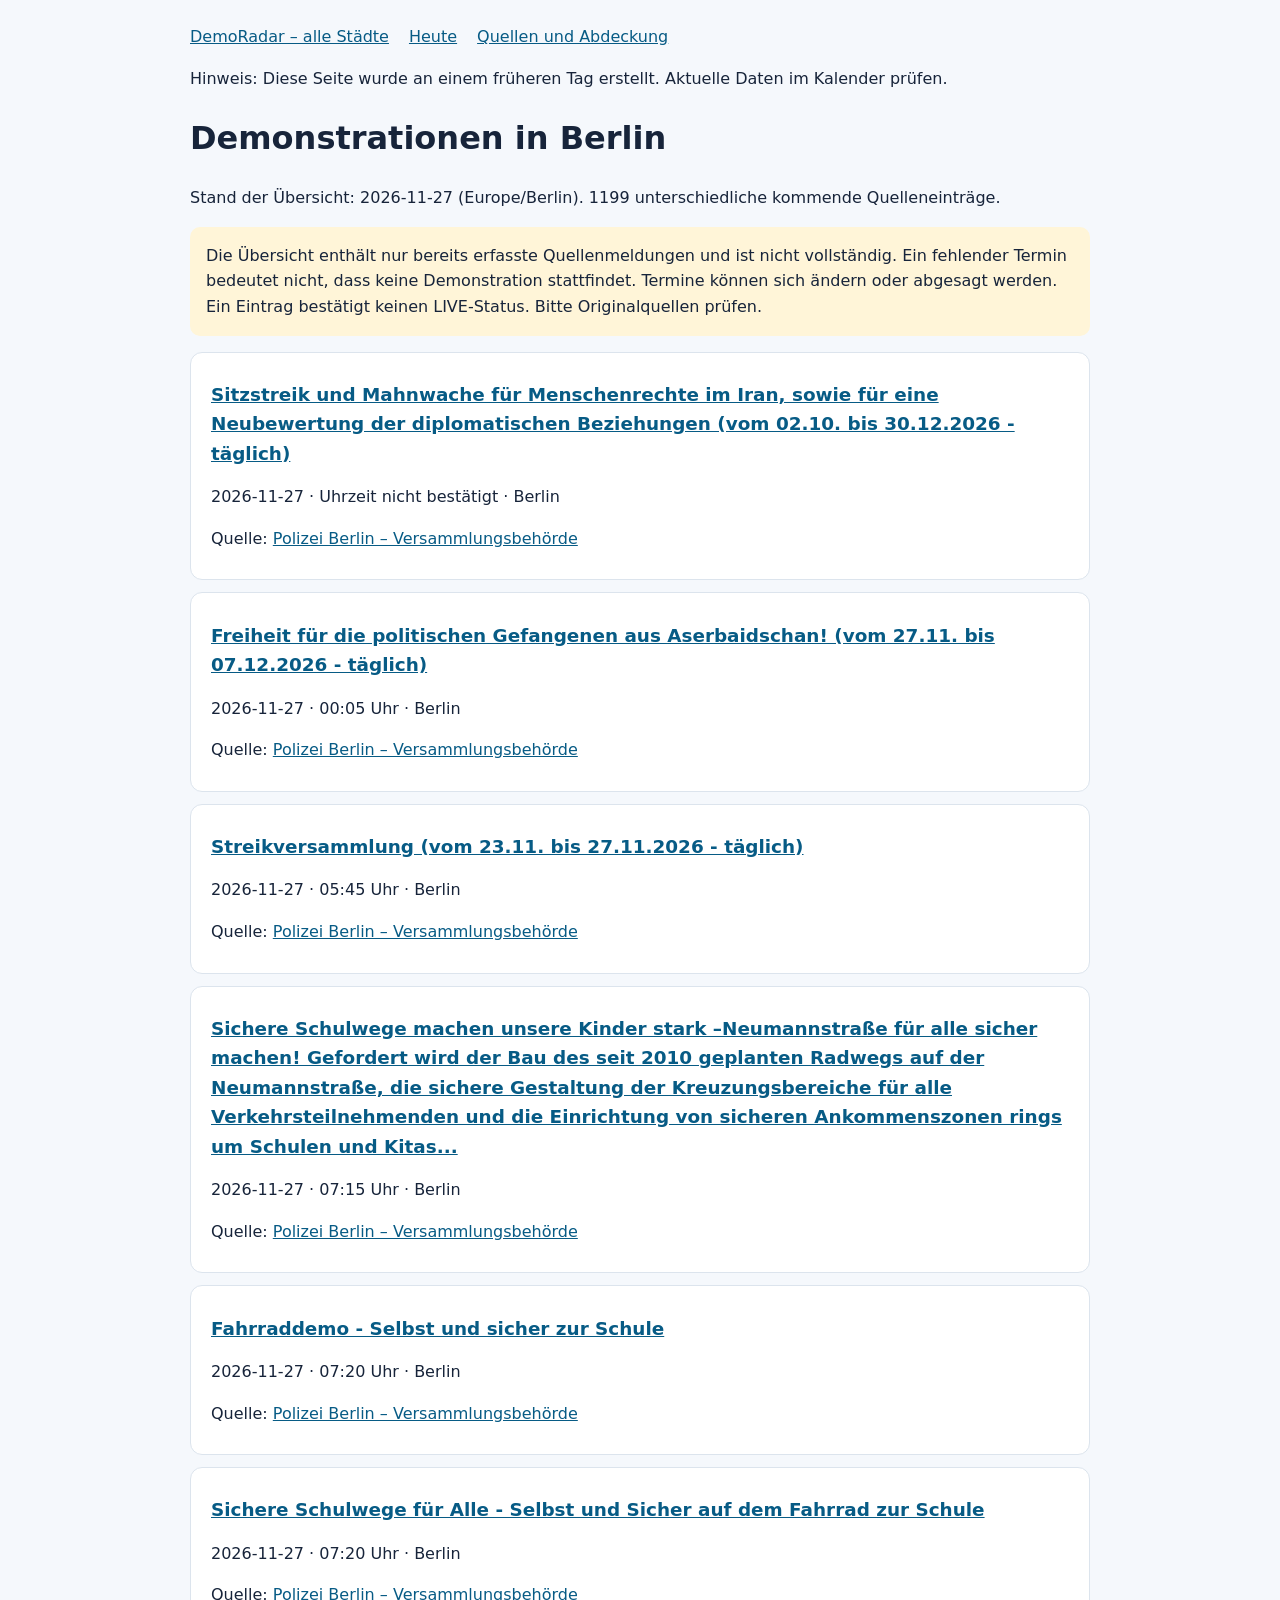
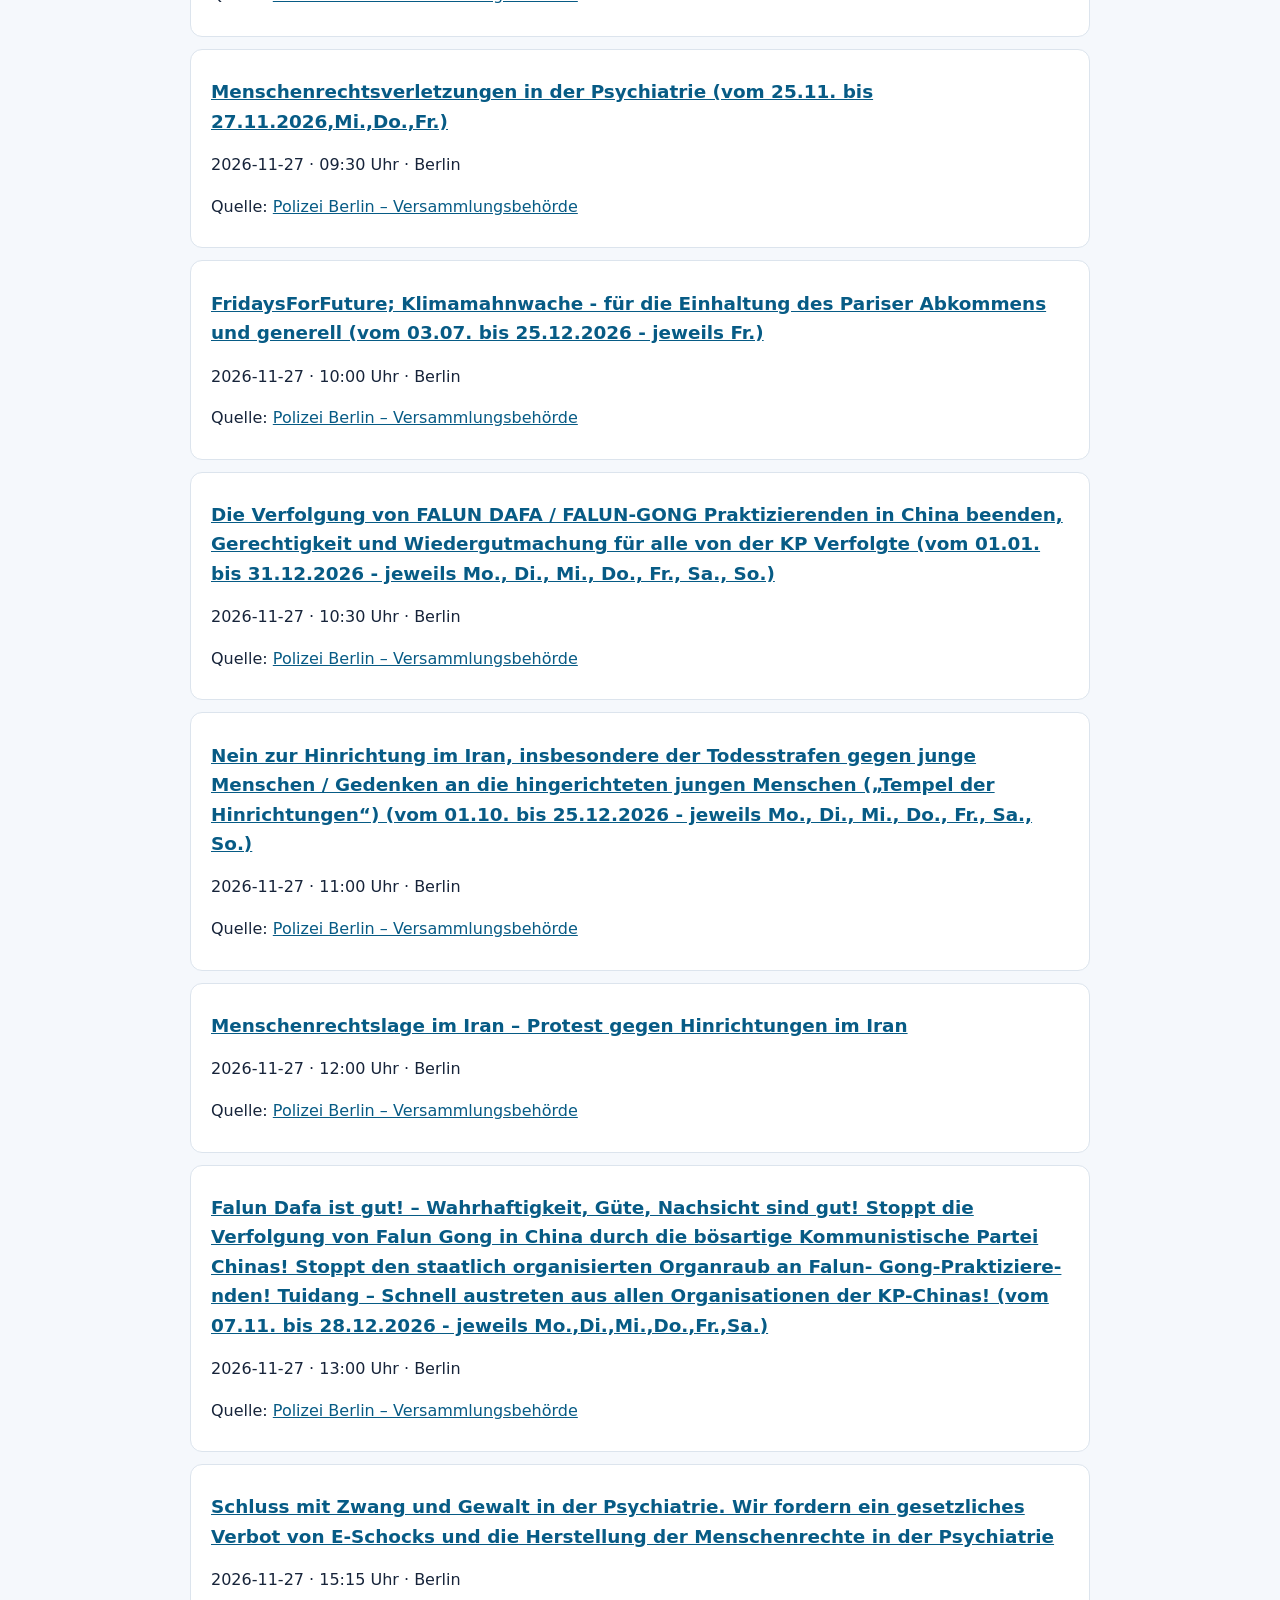
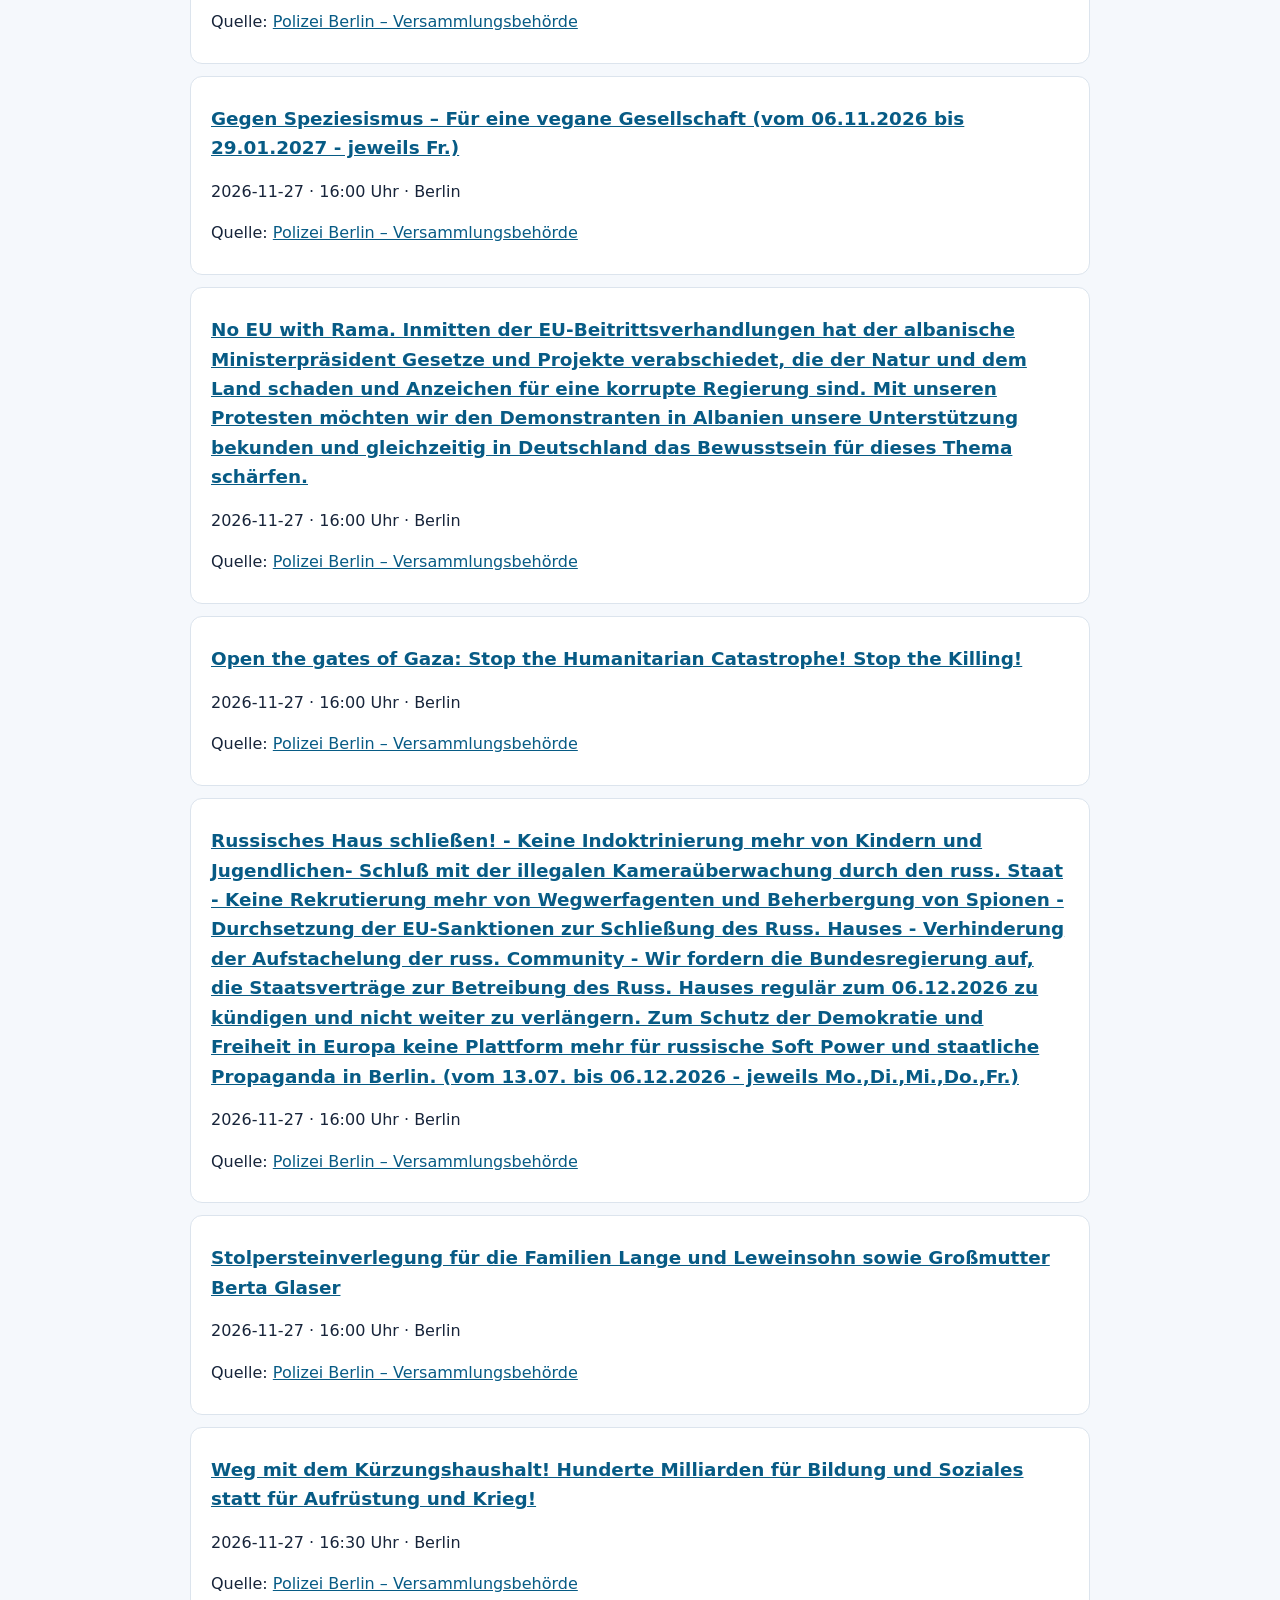
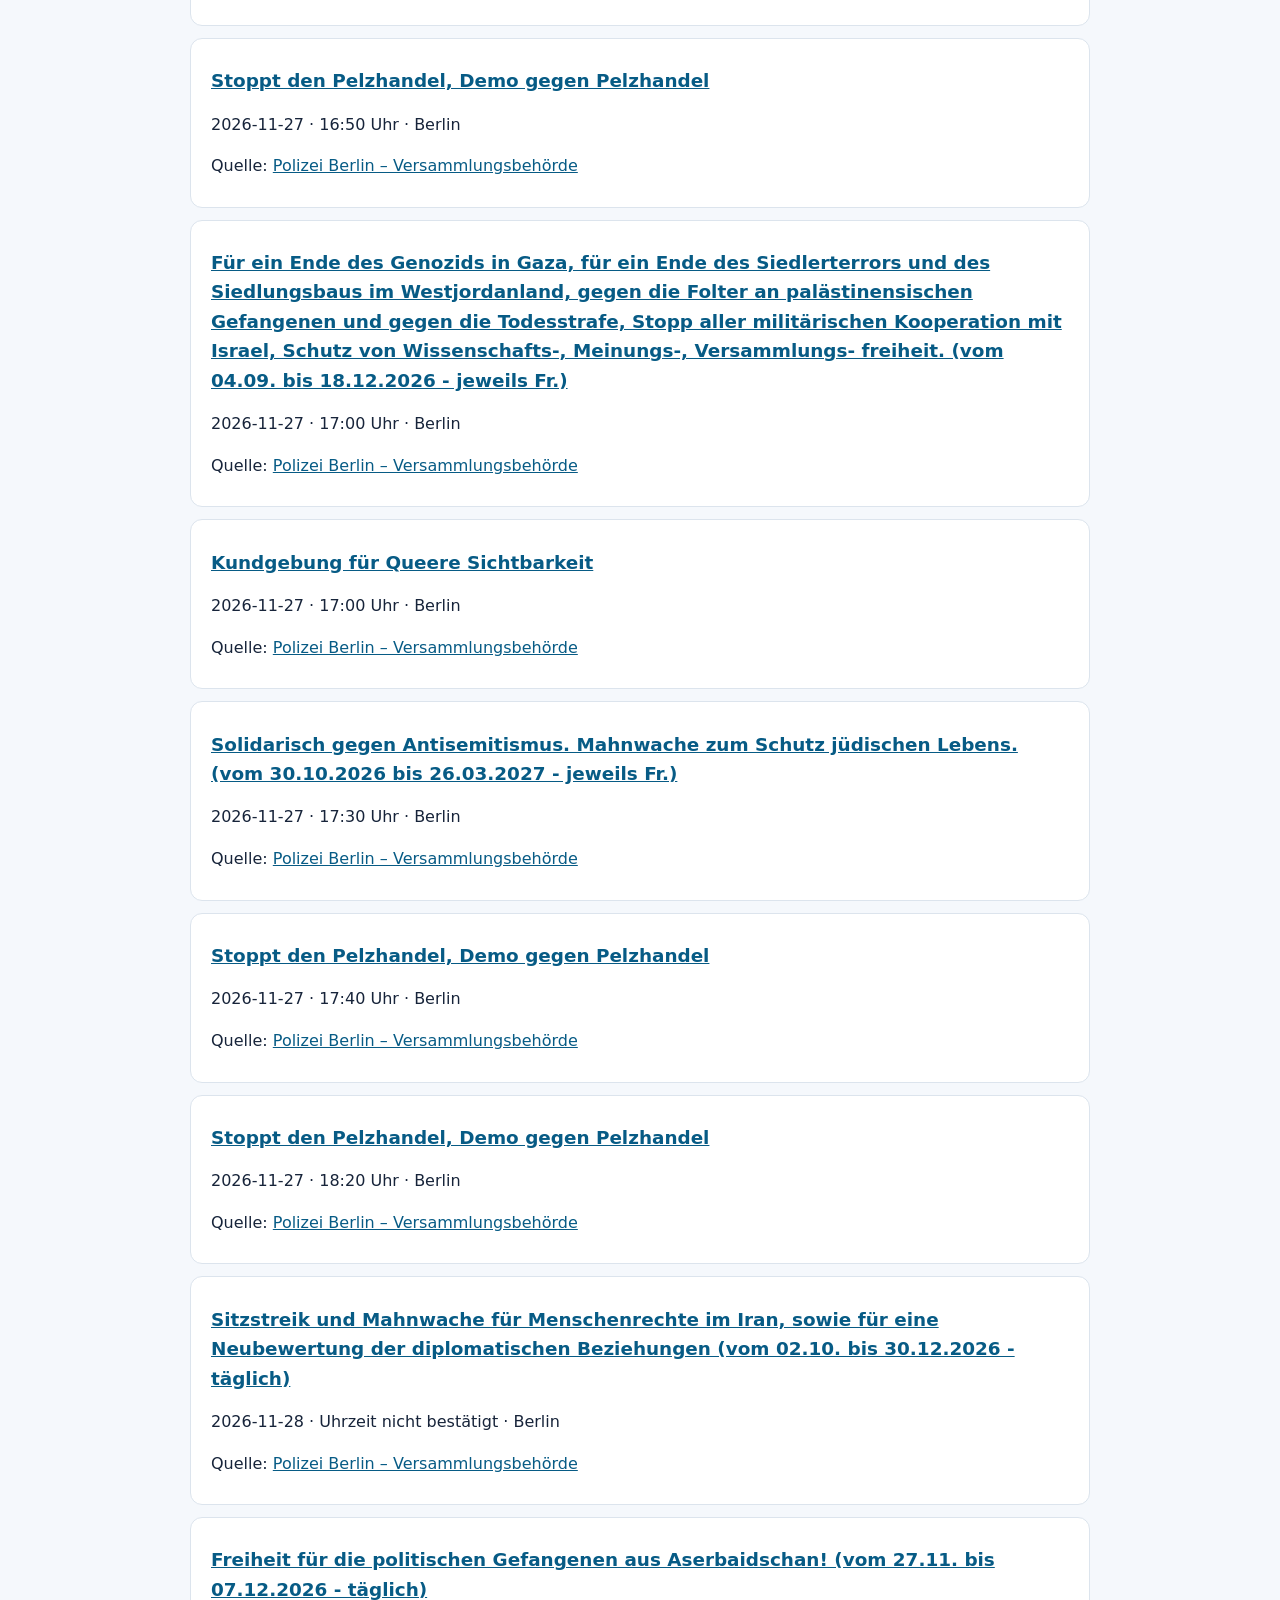
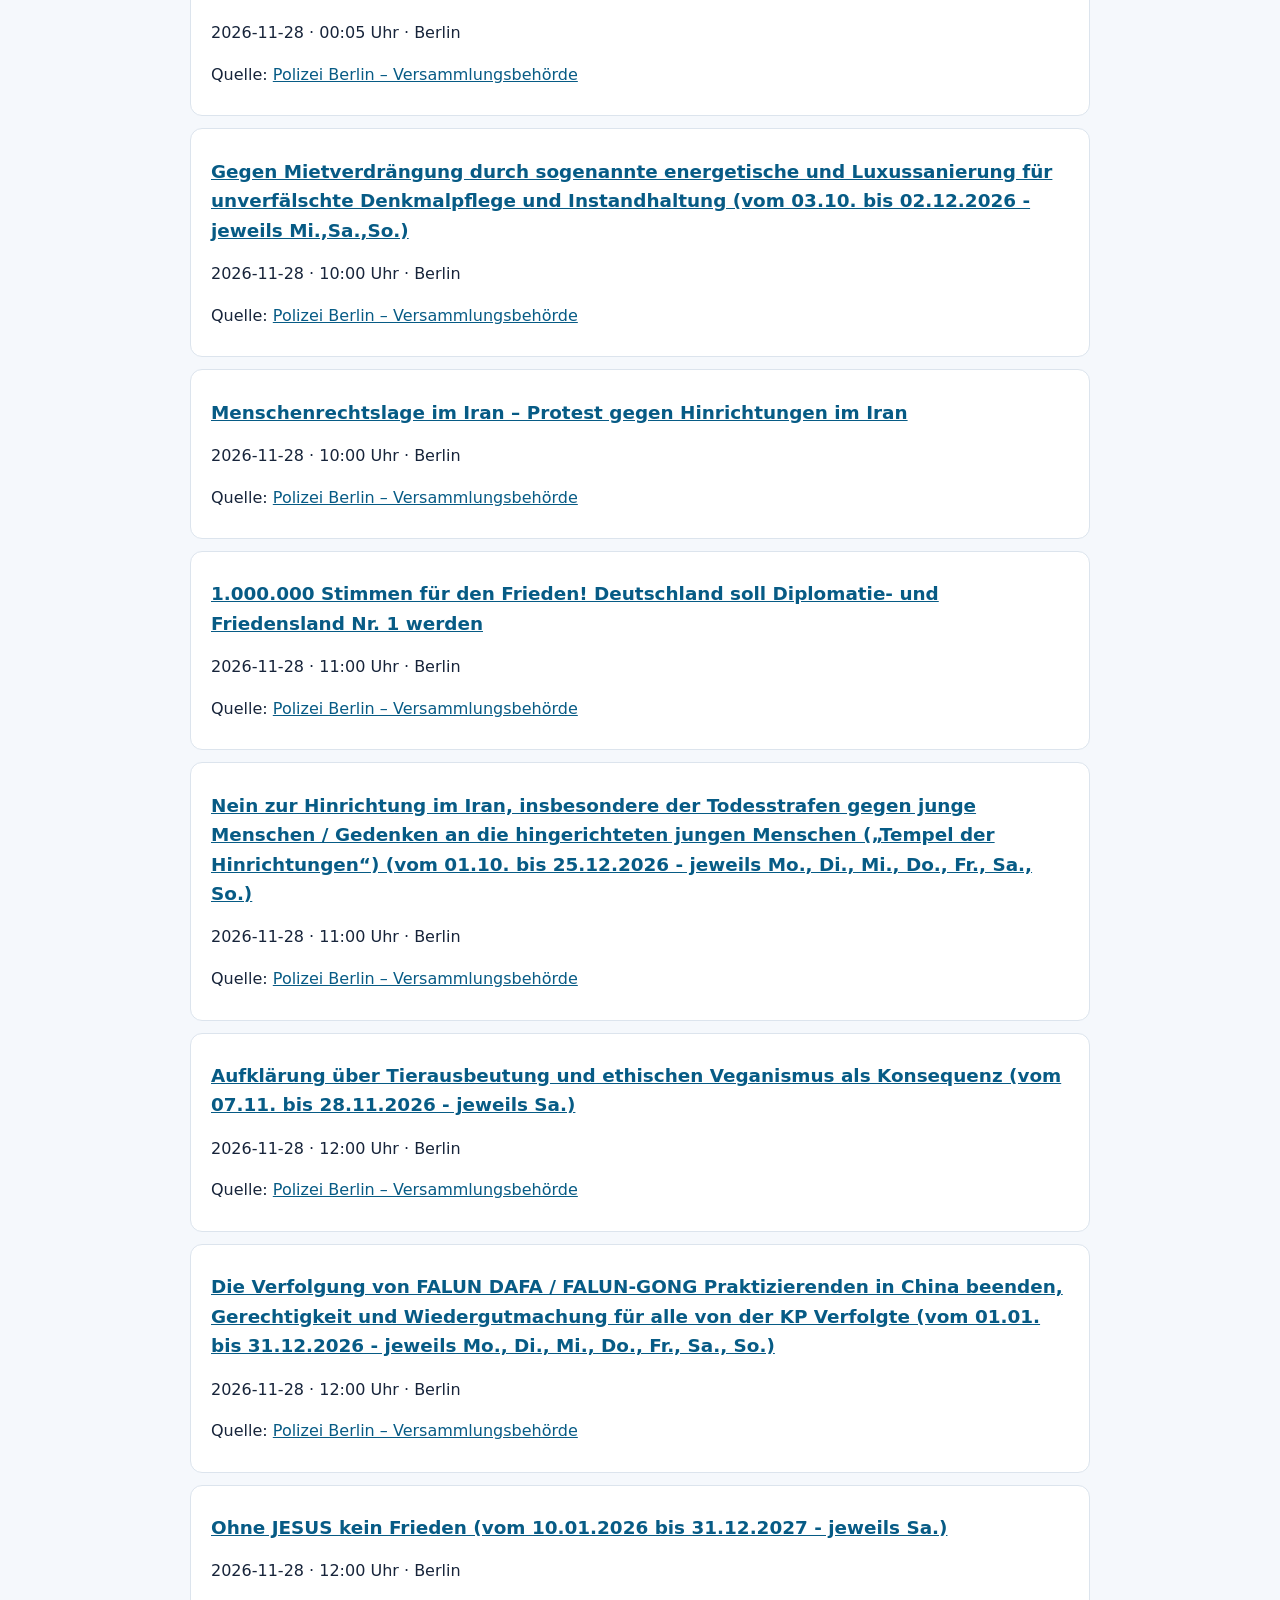
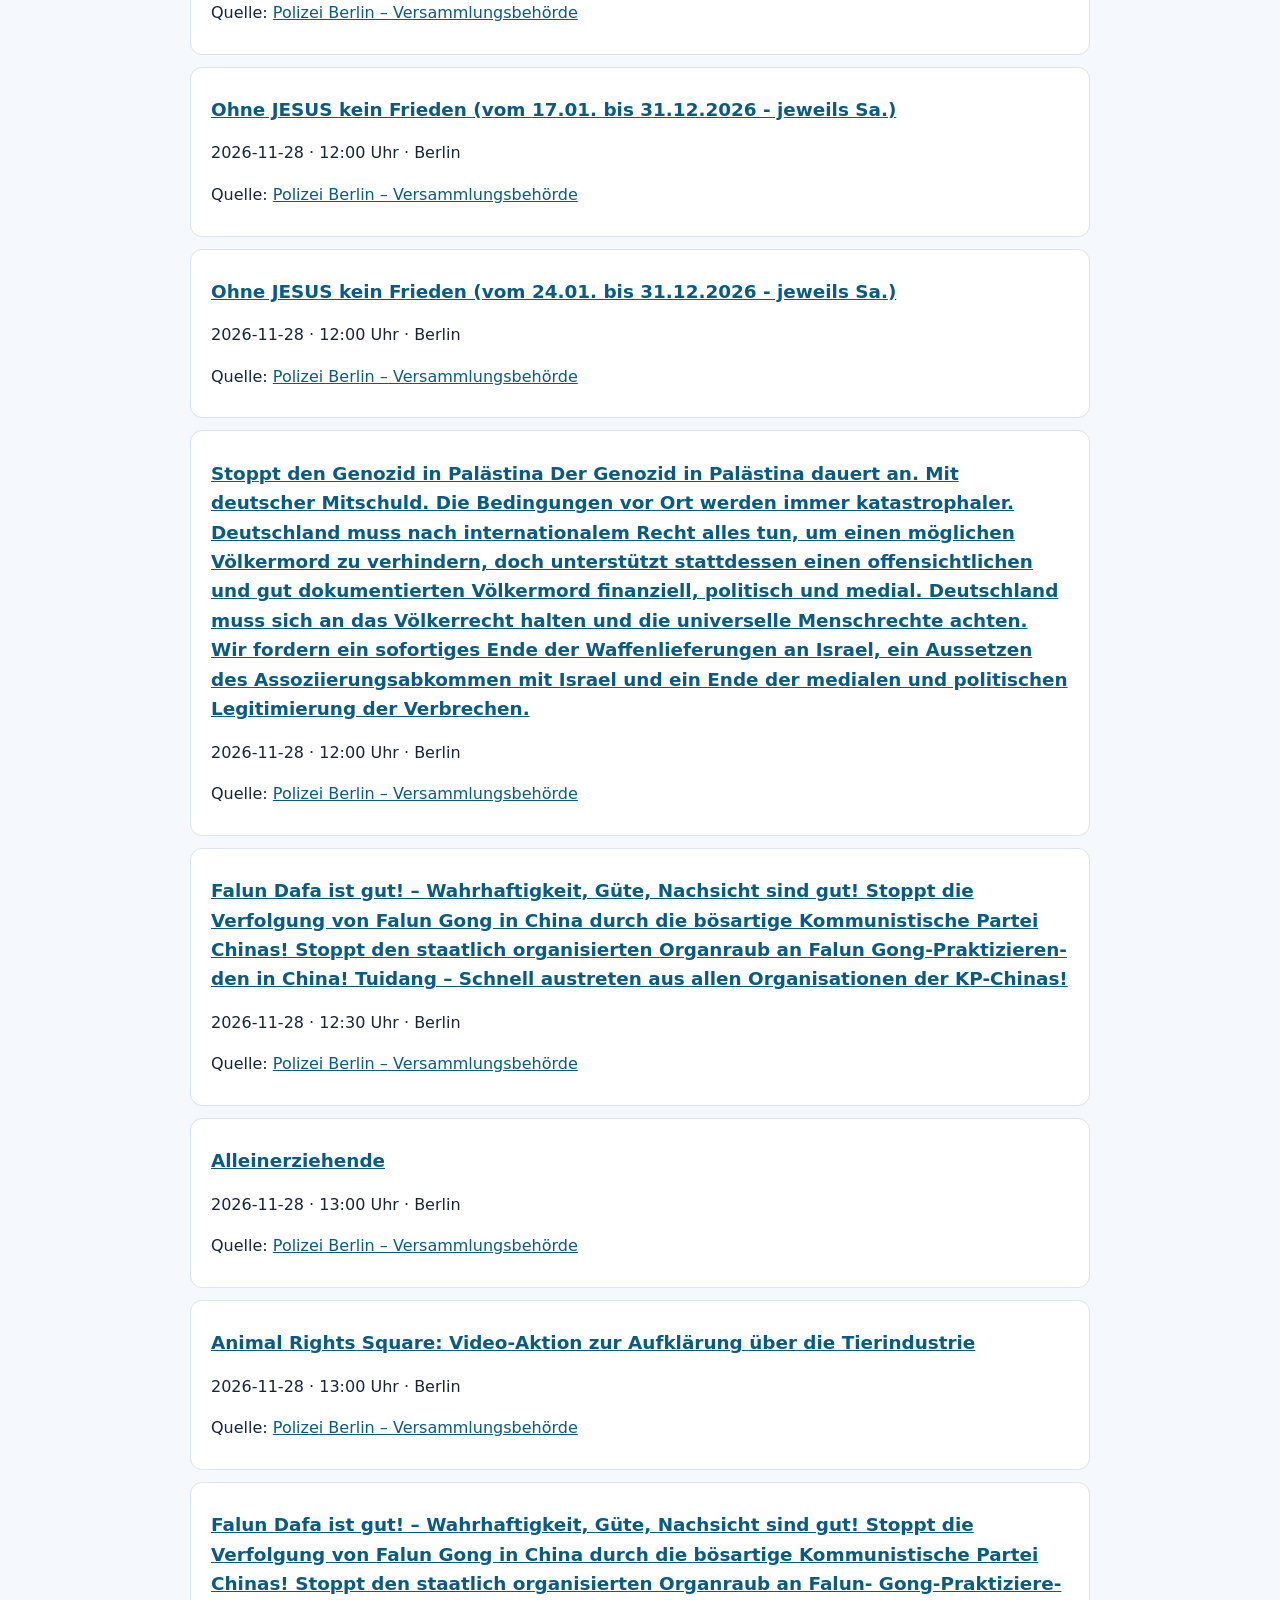
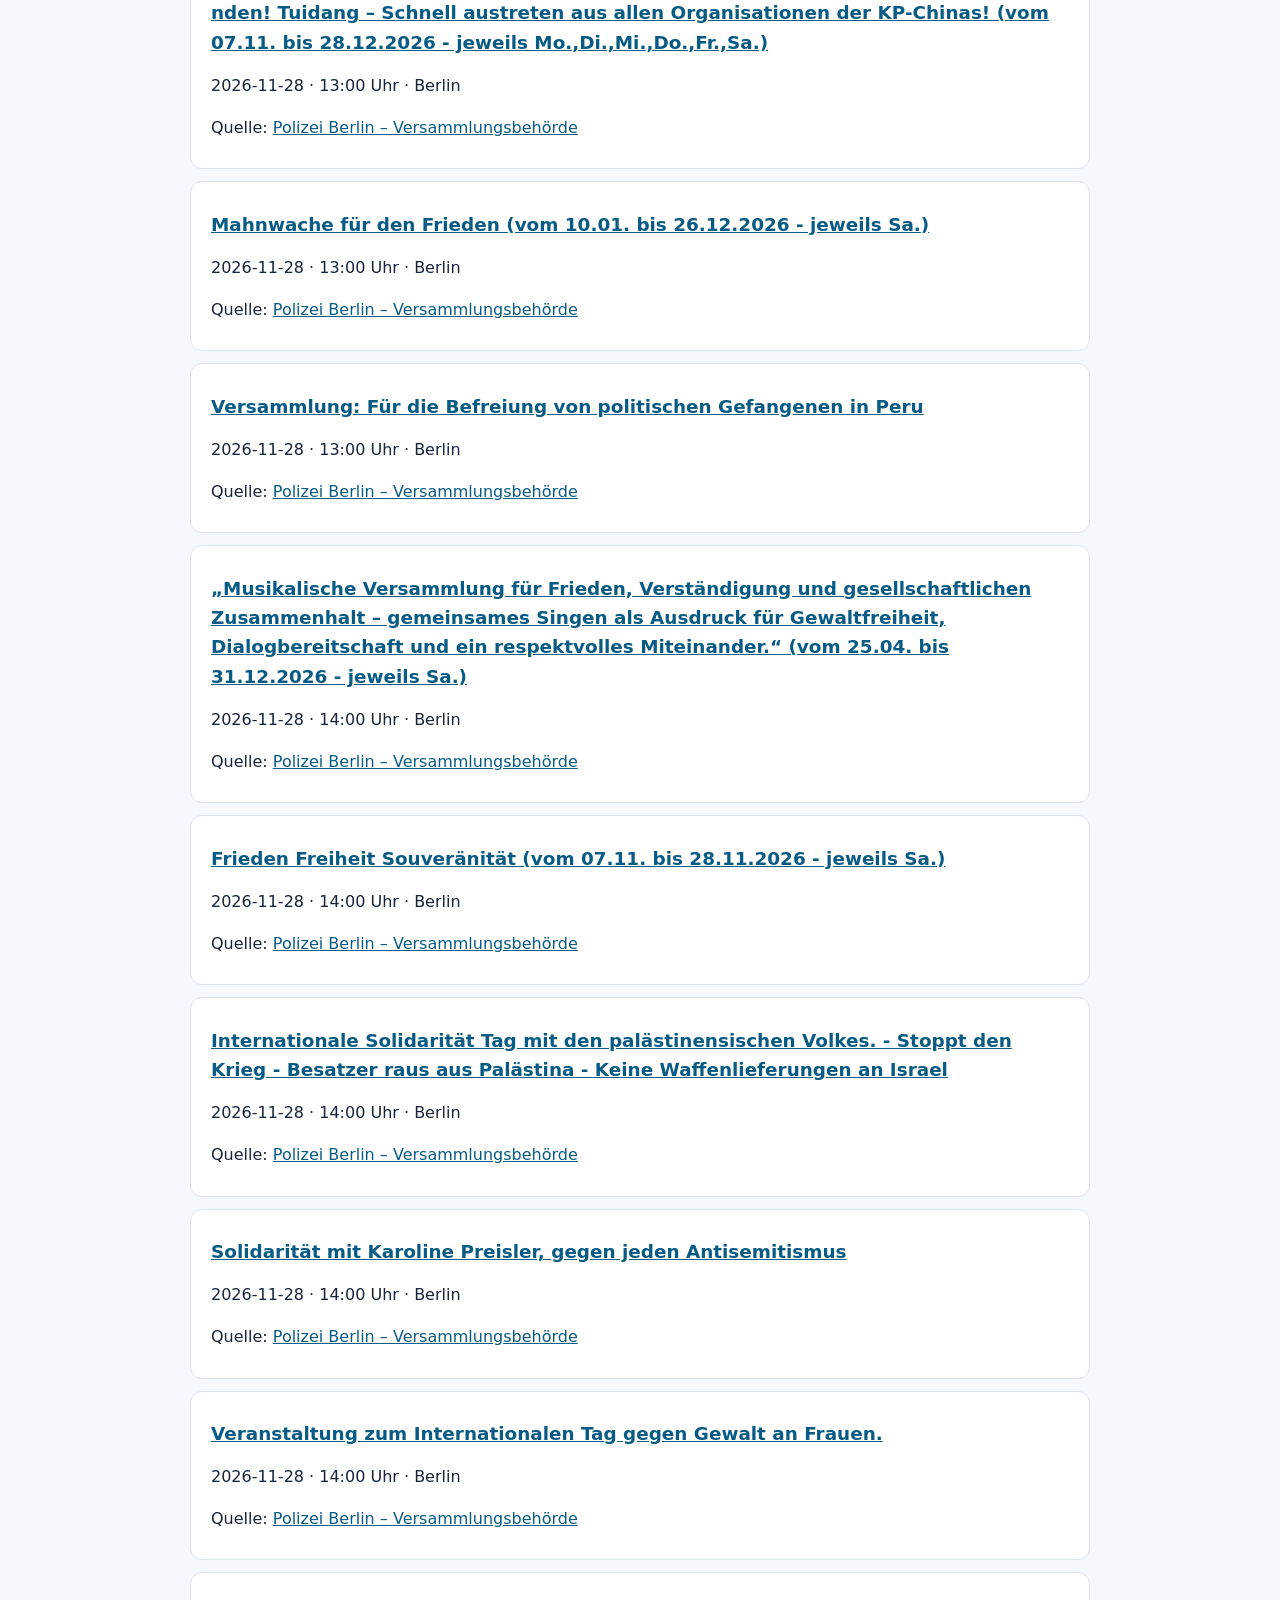
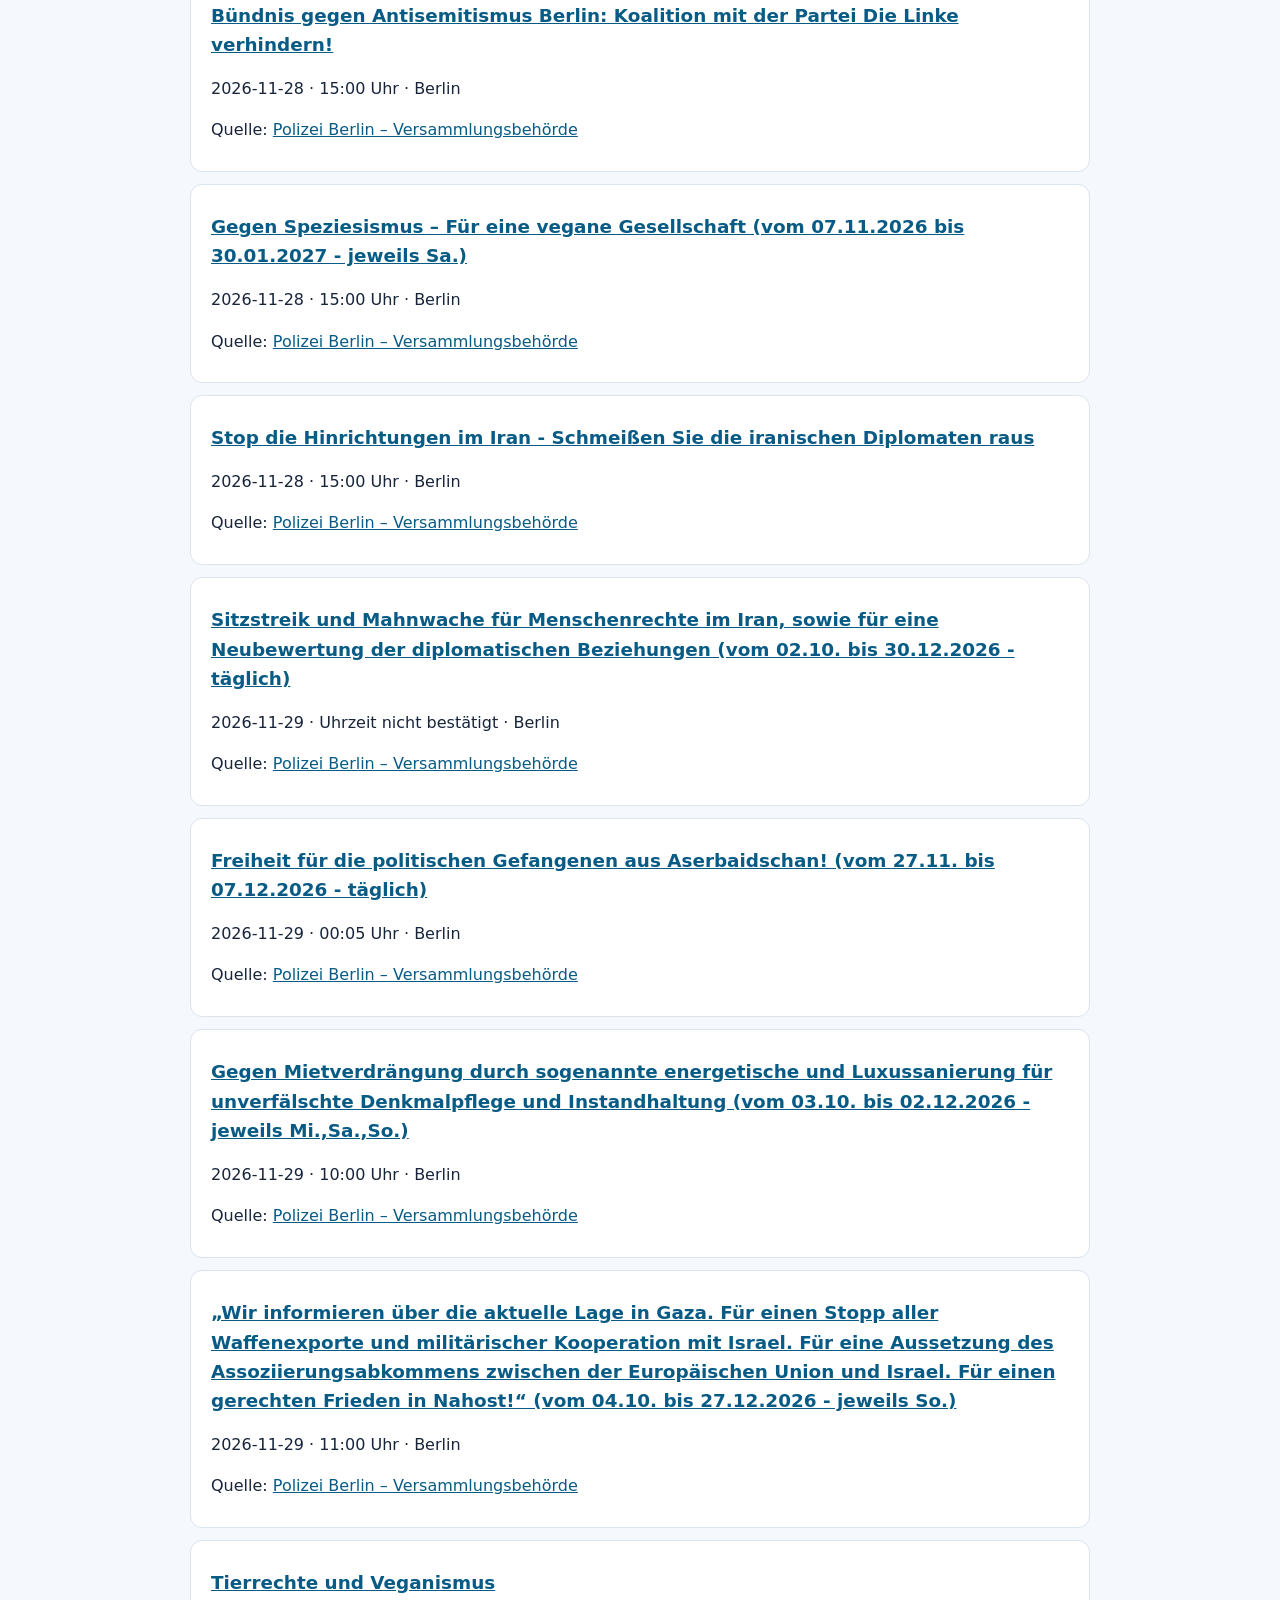
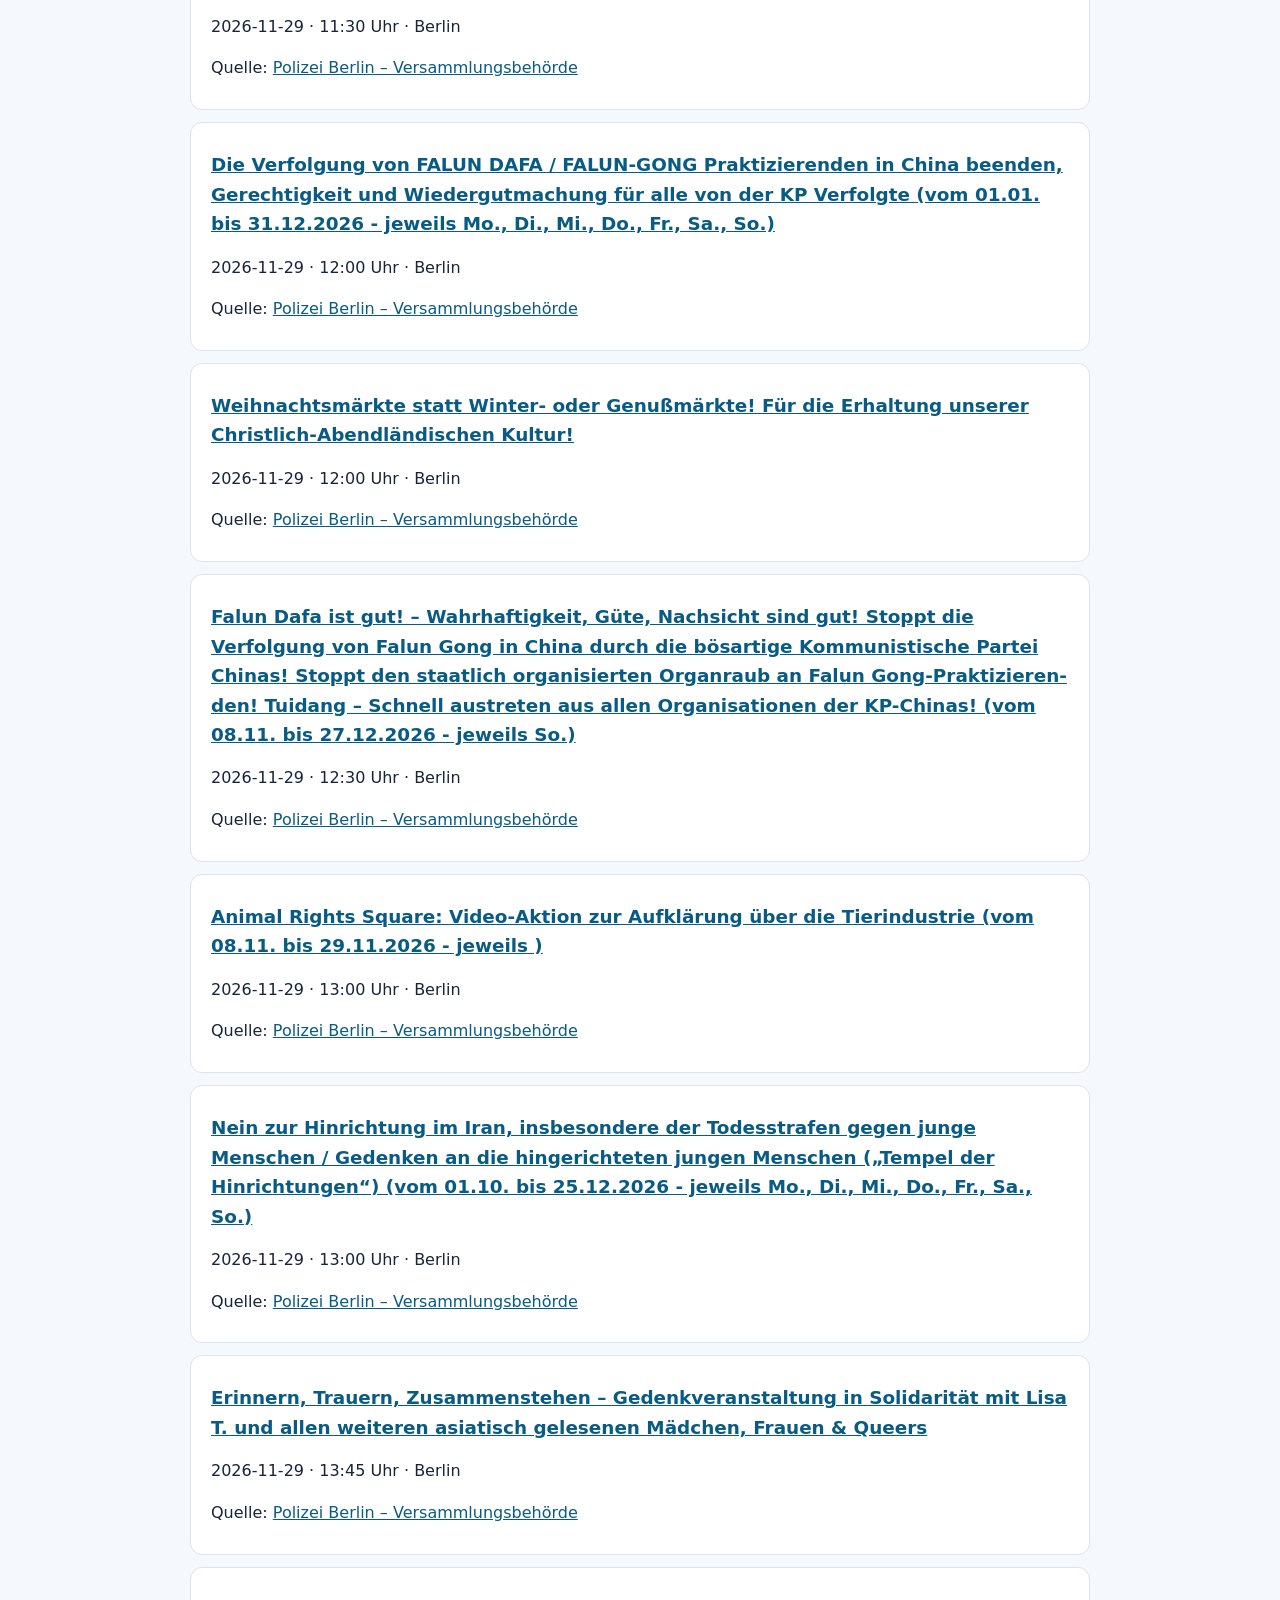
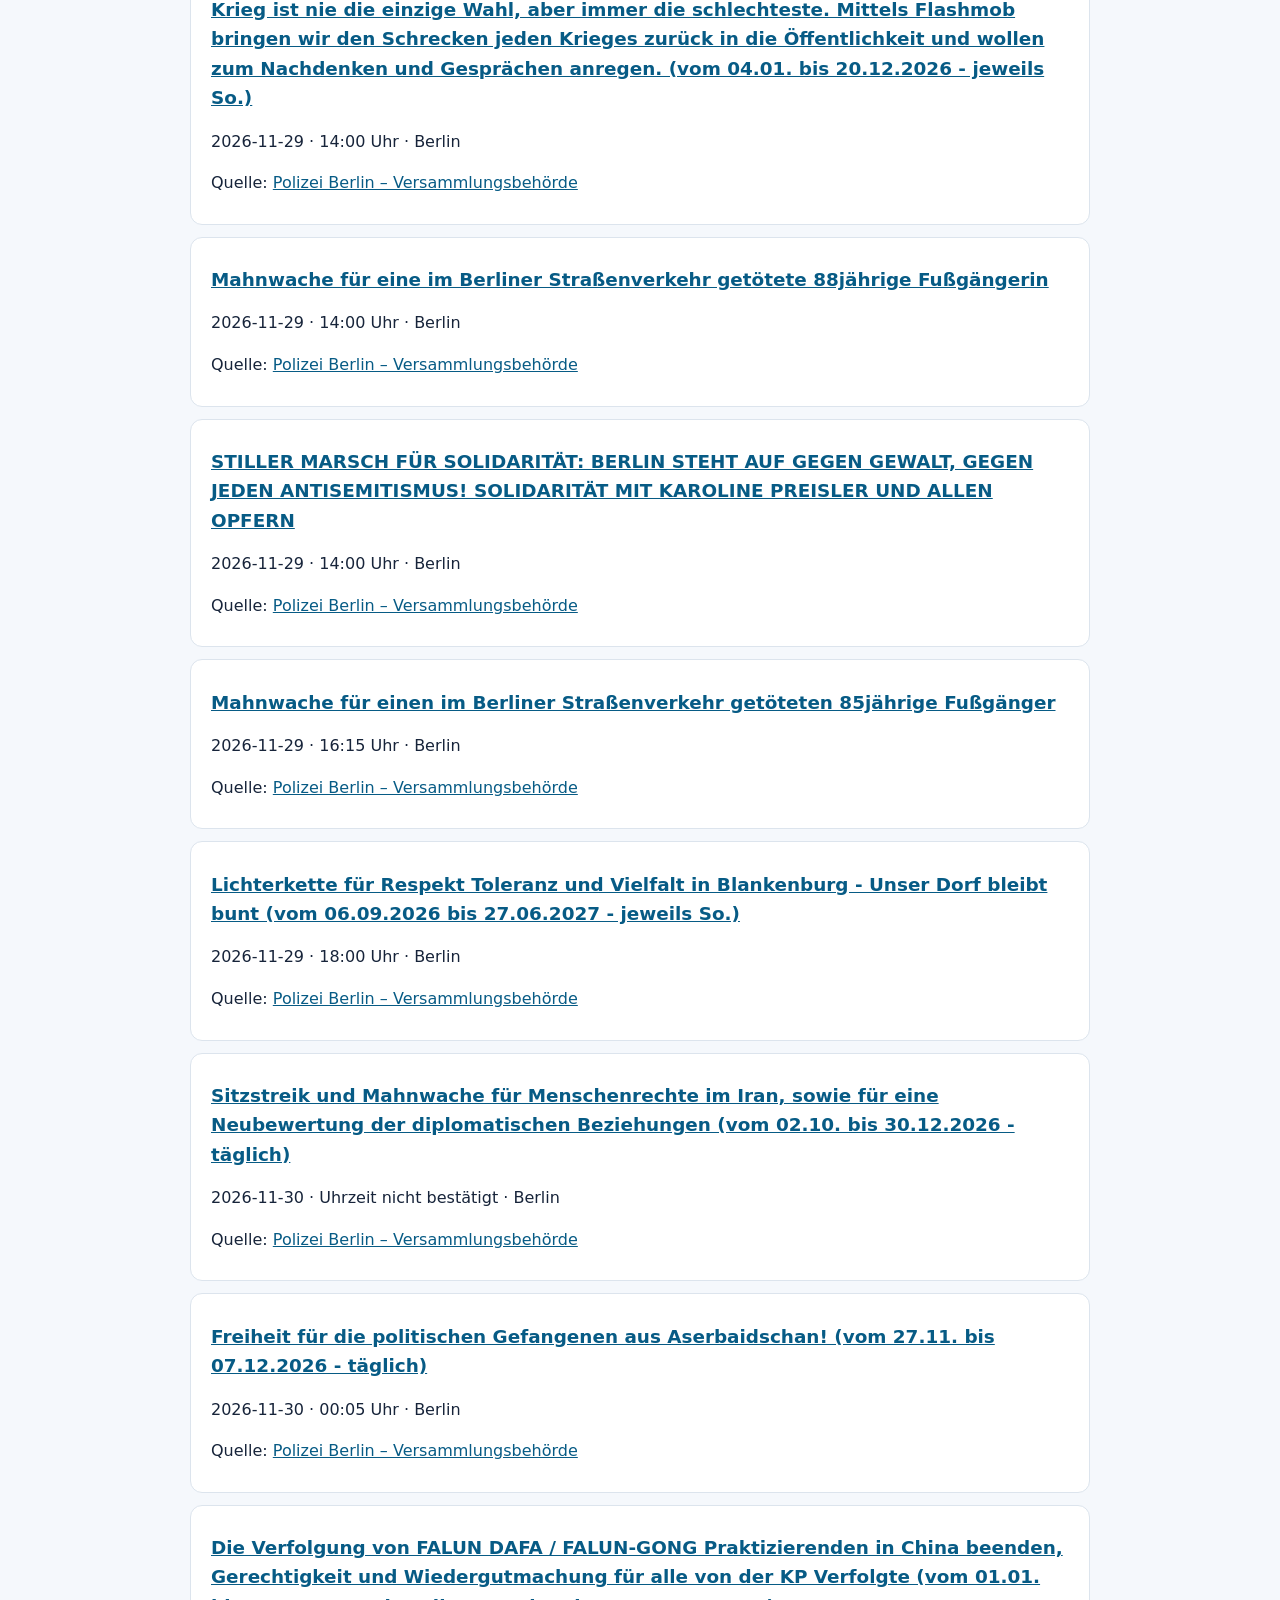
==== commit a3297bbb: "data: refresh demonstration sources and observed changes" ====
--- a/berlin/index.html
+++ b/berlin/index.html
@@ -1,23 +1,4 @@
-<!doctype html><html lang="de"><head><meta charset="utf-8"><meta name="viewport" content="width=device-width,initial-scale=1"><title>Demonstrationen in Berlin – kommende Termine | DemoRadar</title><meta name="description" content="Kommende Demonstrationen in Berlin: Termine, bekannte Uhrzeiten und Originalquellen. Unvollständige Quellenabdeckung; Angaben bitte prüfen."><meta name="robots" content="index,follow"><link rel="canonical" href="https://demoradar.pages.dev/berlin/"><style>body{font:16px/1.6 system-ui,sans-serif;max-width:900px;margin:auto;padding:24px;color:#17243a;background:#f5f8fc}nav{display:flex;gap:20px;flex-wrap:wrap}a{color:#075b85}li{background:white;border:1px solid #dce4ed;border-radius:12px;padding:12px 20px;margin:12px 0}ul{padding:0;list-style:none}h2{font-size:1.15rem}aside{background:#fff5d8;padding:16px;border-radius:10px}a:focus-visible{outline:3px solid #d38b00}</style></head><body><nav><a href="/">DemoRadar – alle Städte</a><a href="/heute/">Heute</a><a href="/sources/">Quellen und Abdeckung</a></nav><main><h1>Demonstrationen in Berlin</h1><p>Stand der Übersicht: 2026-11-26 (Europe/Berlin). 1218 unterschiedliche kommende Quelleneinträge.</p><aside>Die Übersicht enthält nur bereits erfasste Quellenmeldungen und ist nicht vollständig. Ein fehlender Termin bedeutet nicht, dass keine Demonstration stattfindet. Termine können sich ändern oder abgesagt werden. Ein Eintrag bestätigt keinen LIVE-Status. Bitte Originalquellen prüfen.</aside><ul><li><h2><a href="/?event=berlin-2#eventDetail">Freiheit für die politischen Gefangenen in Aserbaidschan! Dauerhafte Sitzprotestaktion. (vom 16.11. bis 26.11.2026 - täglich)</a></h2><p>2026-11-26 · 00:00 Uhr · Berlin</p><p>Quelle: <a href="https://www.berlin.de/polizei/service/versammlungsbehoerde/versammlungen-aufzuege/" rel="noopener noreferrer">Polizei Berlin – Versammlungsbehörde</a></p></li>
-<li><h2><a href="/?event=berlin-5#eventDetail">Sitzstreik und Mahnwache für Menschenrechte im Iran, sowie für eine Neubewertung der diplomatischen Beziehungen (vom 02.10. bis 30.12.2026 - täglich)</a></h2><p>2026-11-26 · Uhrzeit nicht bestätigt · Berlin</p><p>Quelle: <a href="https://www.berlin.de/polizei/service/versammlungsbehoerde/versammlungen-aufzuege/" rel="noopener noreferrer">Polizei Berlin – Versammlungsbehörde</a></p></li>
-<li><h2><a href="/?event=berlin-8#eventDetail">Streikversammlung (vom 23.11. bis 27.11.2026 - täglich)</a></h2><p>2026-11-26 · 05:45 Uhr · Berlin</p><p>Quelle: <a href="https://www.berlin.de/polizei/service/versammlungsbehoerde/versammlungen-aufzuege/" rel="noopener noreferrer">Polizei Berlin – Versammlungsbehörde</a></p></li>
-<li><h2><a href="/?event=berlin-11#eventDetail">Gewerkschaftliche Forderungen an die neue Koalition (+ Charité Streik-Kundgebung)</a></h2><p>2026-11-26 · 09:00 Uhr · Berlin</p><p>Quelle: <a href="https://www.berlin.de/polizei/service/versammlungsbehoerde/versammlungen-aufzuege/" rel="noopener noreferrer">Polizei Berlin – Versammlungsbehörde</a></p></li>
-<li><h2><a href="/?event=berlin-14#eventDetail">Menschenrechtsverletzungen in der Psychiatrie (vom 25.11. bis 27.11.2026,Mi.,Do.,Fr.)</a></h2><p>2026-11-26 · 09:30 Uhr · Berlin</p><p>Quelle: <a href="https://www.berlin.de/polizei/service/versammlungsbehoerde/versammlungen-aufzuege/" rel="noopener noreferrer">Polizei Berlin – Versammlungsbehörde</a></p></li>
-<li><h2><a href="/?event=berlin-17#eventDetail">Aufmerksamkeit für die Lebenssituation und Anliegen contergangesch- ädigter Menschen und ihrer Betreuer/Assisten- zen generieren, mit einer symbolischen Installation mit 100 Stühlen, versehen mit 100 Teddybären</a></h2><p>2026-11-26 · 10:00 Uhr · Berlin</p><p>Quelle: <a href="https://www.berlin.de/polizei/service/versammlungsbehoerde/versammlungen-aufzuege/" rel="noopener noreferrer">Polizei Berlin – Versammlungsbehörde</a></p></li>
-<li><h2><a href="/?event=berlin-20#eventDetail">Die Verfolgung von FALUN DAFA / FALUN-GONG Praktizierenden in China beenden, Gerechtigkeit und Wiedergutmachung für alle von der KP Verfolgte (vom 01.01. bis 31.12.2026 - jeweils Mo., Di., Mi., Do., Fr., Sa., So.)</a></h2><p>2026-11-26 · 10:30 Uhr · Berlin</p><p>Quelle: <a href="https://www.berlin.de/polizei/service/versammlungsbehoerde/versammlungen-aufzuege/" rel="noopener noreferrer">Polizei Berlin – Versammlungsbehörde</a></p></li>
-<li><h2><a href="/?event=berlin-23#eventDetail">Nein zur Hinrichtung im Iran, insbesondere der Todesstrafen gegen junge Menschen / Gedenken an die hingerichteten jungen Menschen („Tempel der Hinrichtungen“) (vom 01.10. bis 25.12.2026 - jeweils Mo., Di., Mi., Do., Fr., Sa., So.)</a></h2><p>2026-11-26 · 11:00 Uhr · Berlin</p><p>Quelle: <a href="https://www.berlin.de/polizei/service/versammlungsbehoerde/versammlungen-aufzuege/" rel="noopener noreferrer">Polizei Berlin – Versammlungsbehörde</a></p></li>
-<li><h2><a href="/?event=berlin-29#eventDetail">Gewaltfreie Psychiatrie jetzt! (vom 25.11. bis 26.11.2026,Mi.,Do.)</a></h2><p>2026-11-26 · 12:00 Uhr · Berlin</p><p>Quelle: <a href="https://www.berlin.de/polizei/service/versammlungsbehoerde/versammlungen-aufzuege/" rel="noopener noreferrer">Polizei Berlin – Versammlungsbehörde</a></p></li>
-<li><h2><a href="/?event=berlin-32#eventDetail">Menschenrechtslage im Iran – Protest gegen Hinrichtungen im Iran</a></h2><p>2026-11-26 · 12:00 Uhr · Berlin</p><p>Quelle: <a href="https://www.berlin.de/polizei/service/versammlungsbehoerde/versammlungen-aufzuege/" rel="noopener noreferrer">Polizei Berlin – Versammlungsbehörde</a></p></li>
-<li><h2><a href="/?event=berlin-26#eventDetail">TUI unterstützt Leid zahlreicher Orcas in Gefangenschaft – Unterstützung für Meerestierparks beenden.</a></h2><p>2026-11-26 · 12:00 Uhr · Berlin</p><p>Quelle: <a href="https://www.berlin.de/polizei/service/versammlungsbehoerde/versammlungen-aufzuege/" rel="noopener noreferrer">Polizei Berlin – Versammlungsbehörde</a></p></li>
-<li><h2><a href="/?event=berlin-35#eventDetail">Bucher Aktionstag gegen Geschlechtsspezifische und Häusliche Gewalt - Informationsstand mit Beratung, künstlerische Performances und eine Mitmach-Aktion. Beteiligt sind lokale Akteur*innen aus sozialen Organisationen, z. B. Frauenberatung BerTa und BENN Buch, der Zivilgesellschaft, z. B. Omas Gegen Rechts Pankow und Berlin, und Bucher Stadtteilbibliothek zus- ammen mit dem Partizipations- und Integrationsbüro, der Gleichstellungsbeauftragten und gemeinsam mit der hier Anmeldenden, der Koordination für die Umsetzung der Istanbul Konvention des Bezirksamtes Pankow von Berlin.</a></h2><p>2026-11-26 · 12:30 Uhr · Berlin</p><p>Quelle: <a href="https://www.berlin.de/polizei/service/versammlungsbehoerde/versammlungen-aufzuege/" rel="noopener noreferrer">Polizei Berlin – Versammlungsbehörde</a></p></li>
-<li><h2><a href="/?event=berlin-38#eventDetail">Falun Dafa ist gut! – Wahrhaftigkeit, Güte, Nachsicht sind gut! Stoppt die Verfolgung von Falun Gong in China durch die bösartige Kommunistische Partei Chinas! Stoppt den staatlich organisierten Organraub an Falun- Gong-Praktiziere- nden! Tuidang – Schnell austreten aus allen Organisationen der KP-Chinas! (vom 07.11. bis 28.12.2026 - jeweils Mo.,Di.,Mi.,Do.,Fr.,Sa.)</a></h2><p>2026-11-26 · 13:00 Uhr · Berlin</p><p>Quelle: <a href="https://www.berlin.de/polizei/service/versammlungsbehoerde/versammlungen-aufzuege/" rel="noopener noreferrer">Polizei Berlin – Versammlungsbehörde</a></p></li>
-<li><h2><a href="/?event=berlin-41#eventDetail">,,gegen die Christenverfolgung in Nordkorea und für die Auflösung aller Konzentrationslager; für Reise- und Meinungsfreiheit für alle Nordkoreaner, ebenso Menschenrechte für alle Nordkoreaner. Keine Soldaten und Waffen für Russland im Krieg gegen die Ukraine (vom 03.09. bis 17.12.2026 - jeweils Do.)</a></h2><p>2026-11-26 · 14:00 Uhr · Berlin</p><p>Quelle: <a href="https://www.berlin.de/polizei/service/versammlungsbehoerde/versammlungen-aufzuege/" rel="noopener noreferrer">Polizei Berlin – Versammlungsbehörde</a></p></li>
-<li><h2><a href="/?event=berlin-47#eventDetail">Friedliche und freundliche Unterstützung des Nachbarschaftsdialogs. Entgegenwirken von Spaltung und Diskriminierung jeder Art, durch Förderung von friedlicher Kommunikation miteinander, Gleichberechtigung und fundiertem Verständnis für alle Mitmenschen. (vom 08.01. bis 31.12.2026 - jeweils Do.)</a></h2><p>2026-11-26 · 16:00 Uhr · Berlin</p><p>Quelle: <a href="https://www.berlin.de/polizei/service/versammlungsbehoerde/versammlungen-aufzuege/" rel="noopener noreferrer">Polizei Berlin – Versammlungsbehörde</a></p></li>
-<li><h2><a href="/?event=berlin-44#eventDetail">Gedenken an der Litfaßsäule für deportierte Lichtenberger</a></h2><p>2026-11-26 · 16:00 Uhr · Berlin</p><p>Quelle: <a href="https://www.berlin.de/polizei/service/versammlungsbehoerde/versammlungen-aufzuege/" rel="noopener noreferrer">Polizei Berlin – Versammlungsbehörde</a></p></li>
-<li><h2><a href="/?event=berlin-50#eventDetail">Gegen Ungleichbehandlung, Untätigkeit und mangelnde Transparenz im Jugendamt Treptow-Köpenick. Für wirksamen Kinderschutz, die Einhaltung fachlicher Standards und die Wahrung der Rechte von Kindern, Eltern und Großeltern. Hinweise auf Fehler, Versäumnisse im Kinderschutz und mögliche Pflichtverletzungen sollen geprüft und festgestellte Mängel offen aufgearbeitet werden.</a></h2><p>2026-11-26 · 16:30 Uhr · Berlin</p><p>Quelle: <a href="https://www.berlin.de/polizei/service/versammlungsbehoerde/versammlungen-aufzuege/" rel="noopener noreferrer">Polizei Berlin – Versammlungsbehörde</a></p></li>
-<li><h2><a href="/?event=berlin-53#eventDetail">Menschen mit Schildern stehen wegen der aktuellen Lage, der Gesundheitsdiktatur, der Berichterstattungen der Medien, der Kriegstreiberei, der Politik, der Verfolgung Unschuldiger, der Korruption der unkontrollierten Migration und der NGO´s ... (vom 08.01. bis 31.12.2026 - jeweils Do.)</a></h2><p>2026-11-26 · 17:00 Uhr · Berlin</p><p>Quelle: <a href="https://www.berlin.de/polizei/service/versammlungsbehoerde/versammlungen-aufzuege/" rel="noopener noreferrer">Polizei Berlin – Versammlungsbehörde</a></p></li>
-<li><h2><a href="/?event=berlin-56#eventDetail">Öffentliche Forderung nach der Wiedereröffnung der am 24. Juli 2024 geschlossenen Gotteshäuser in Deutschland und Kritik an staatlichen Maßnahmen, die zu deren Schließung geführt haben, begleitet von gemeinsamen Gebeten (Du&amp;#703;&amp;#257;&amp;#702;), einschließlich des Du&amp;#703;&amp;#257;&amp;#702; Kumayl (vom 01.10. bis 31.12.2026 - jeweils Do.)</a></h2><p>2026-11-26 · 18:00 Uhr · Berlin</p><p>Quelle: <a href="https://www.berlin.de/polizei/service/versammlungsbehoerde/versammlungen-aufzuege/" rel="noopener noreferrer">Polizei Berlin – Versammlungsbehörde</a></p></li>
-<li><h2><a href="/?event=berlin-59#eventDetail">Sitzstreik und Mahnwache für Menschenrechte im Iran, sowie für eine Neubewertung der diplomatischen Beziehungen (vom 02.10. bis 30.12.2026 - täglich)</a></h2><p>2026-11-27 · Uhrzeit nicht bestätigt · Berlin</p><p>Quelle: <a href="https://www.berlin.de/polizei/service/versammlungsbehoerde/versammlungen-aufzuege/" rel="noopener noreferrer">Polizei Berlin – Versammlungsbehörde</a></p></li>
+<!doctype html><html lang="de"><head><meta charset="utf-8"><meta name="viewport" content="width=device-width,initial-scale=1"><title>Demonstrationen in Berlin – kommende Termine | DemoRadar</title><meta name="description" content="Kommende Demonstrationen in Berlin: Termine, bekannte Uhrzeiten und Originalquellen. Unvollständige Quellenabdeckung; Angaben bitte prüfen."><meta name="robots" content="index,follow"><link rel="canonical" href="https://demoradar.pages.dev/berlin/"><style>body{font:16px/1.6 system-ui,sans-serif;max-width:900px;margin:auto;padding:24px;color:#17243a;background:#f5f8fc}nav{display:flex;gap:20px;flex-wrap:wrap}a{color:#075b85}li{background:white;border:1px solid #dce4ed;border-radius:12px;padding:12px 20px;margin:12px 0}ul{padding:0;list-style:none}h2{font-size:1.15rem}aside{background:#fff5d8;padding:16px;border-radius:10px}a:focus-visible{outline:3px solid #d38b00}</style></head><body><nav><a href="/">DemoRadar – alle Städte</a><a href="/heute/">Heute</a><a href="/sources/">Quellen und Abdeckung</a></nav><main><h1>Demonstrationen in Berlin</h1><p>Stand der Übersicht: 2026-11-27 (Europe/Berlin). 1199 unterschiedliche kommende Quelleneinträge.</p><aside>Die Übersicht enthält nur bereits erfasste Quellenmeldungen und ist nicht vollständig. Ein fehlender Termin bedeutet nicht, dass keine Demonstration stattfindet. Termine können sich ändern oder abgesagt werden. Ein Eintrag bestätigt keinen LIVE-Status. Bitte Originalquellen prüfen.</aside><ul><li><h2><a href="/?event=berlin-59#eventDetail">Sitzstreik und Mahnwache für Menschenrechte im Iran, sowie für eine Neubewertung der diplomatischen Beziehungen (vom 02.10. bis 30.12.2026 - täglich)</a></h2><p>2026-11-27 · Uhrzeit nicht bestätigt · Berlin</p><p>Quelle: <a href="https://www.berlin.de/polizei/service/versammlungsbehoerde/versammlungen-aufzuege/" rel="noopener noreferrer">Polizei Berlin – Versammlungsbehörde</a></p></li>
 <li><h2><a href="/?event=berlin-62#eventDetail">Freiheit für die politischen Gefangenen aus Aserbaidschan! (vom 27.11. bis 07.12.2026 - täglich)</a></h2><p>2026-11-27 · 00:05 Uhr · Berlin</p><p>Quelle: <a href="https://www.berlin.de/polizei/service/versammlungsbehoerde/versammlungen-aufzuege/" rel="noopener noreferrer">Polizei Berlin – Versammlungsbehörde</a></p></li>
 <li><h2><a href="/?event=berlin-65#eventDetail">Streikversammlung (vom 23.11. bis 27.11.2026 - täglich)</a></h2><p>2026-11-27 · 05:45 Uhr · Berlin</p><p>Quelle: <a href="https://www.berlin.de/polizei/service/versammlungsbehoerde/versammlungen-aufzuege/" rel="noopener noreferrer">Polizei Berlin – Versammlungsbehörde</a></p></li>
 <li><h2><a href="/?event=berlin-68#eventDetail">Sichere Schulwege machen unsere Kinder stark –Neumannstraße für alle sicher machen! Gefordert wird der Bau des seit 2010 geplanten Radwegs auf der Neumannstraße, die sichere Gestaltung der Kreuzungsbereiche für alle Verkehrsteilnehmenden und die Einrichtung von sicheren Ankommenszonen rings um Schulen und Kitas...</a></h2><p>2026-11-27 · 07:15 Uhr · Berlin</p><p>Quelle: <a href="https://www.berlin.de/polizei/service/versammlungsbehoerde/versammlungen-aufzuege/" rel="noopener noreferrer">Polizei Berlin – Versammlungsbehörde</a></p></li>
@@ -97,4 +78,23 @@
 <li><h2><a href="/?event=berlin-290#eventDetail">Für Frieden, Freiheit und Selbstbestimmung (vom 05.01. bis 28.12.2026 - jeweils Mo.)</a></h2><p>2026-11-30 · 17:45 Uhr · Berlin</p><p>Quelle: <a href="https://www.berlin.de/polizei/service/versammlungsbehoerde/versammlungen-aufzuege/" rel="noopener noreferrer">Polizei Berlin – Versammlungsbehörde</a></p></li>
 <li><h2><a href="/?event=berlin-293#eventDetail">Weg mit Hartz 4 und dem Bürgergeldbetrug! - Aktiver Widerstand gegen einen 3. Weltkrieg! - Montag ist Tag des Widerstands! (vom 05.01.2026 bis 05.01.2027 - jeweils jeden ersten Montag im Monat)</a></h2><p>2026-11-30 · 17:45 Uhr · Berlin</p><p>Quelle: <a href="https://www.berlin.de/polizei/service/versammlungsbehoerde/versammlungen-aufzuege/" rel="noopener noreferrer">Polizei Berlin – Versammlungsbehörde</a></p></li>
 <li><h2><a href="/?event=berlin-302#eventDetail">Aufarbeitung der Coronamaßnahmen Frieden- Keine Waffen in Kriegsgebiete (vom 05.01. bis 28.12.2026 - jeweils Mo.)</a></h2><p>2026-11-30 · 18:00 Uhr · Berlin</p><p>Quelle: <a href="https://www.berlin.de/polizei/service/versammlungsbehoerde/versammlungen-aufzuege/" rel="noopener noreferrer">Polizei Berlin – Versammlungsbehörde</a></p></li>
-<li><h2><a href="/?event=berlin-299#eventDetail">Fortsetzung unserer Antikriegsmahnwachen (vom 31.03. bis 28.12.2026 - jeweils Mo.)</a></h2><p>2026-11-30 · 18:00 Uhr · Berlin</p><p>Quelle: <a href="https://www.berlin.de/polizei/service/versammlungsbehoerde/versammlungen-aufzuege/" rel="noopener noreferrer">Polizei Berlin – Versammlungsbehörde</a></p></li></ul><p>Es werden die ersten 100 von 1218 Einträgen angezeigt. Weitere Termine im <a href="/">Kalender</a>.</p><p><a href="/sources/">Quellenabdeckung und Warnungen prüfen</a> · <a href="/">Vollständiger Kalender und Filter</a></p></main><script>(function(){const day=new Intl.DateTimeFormat("sv-SE",{timeZone:"Europe/Berlin",year:"numeric",month:"2-digit",day:"2-digit"}).format(new Date());if(day!=="2026-11-26"){const p=document.createElement("p");p.textContent="Hinweis: Diese Seite wurde an einem früheren Tag erstellt. Aktuelle Daten im Kalender prüfen.";document.querySelector("main").prepend(p)}})();</script></body></html>+<li><h2><a href="/?event=berlin-299#eventDetail">Fortsetzung unserer Antikriegsmahnwachen (vom 31.03. bis 28.12.2026 - jeweils Mo.)</a></h2><p>2026-11-30 · 18:00 Uhr · Berlin</p><p>Quelle: <a href="https://www.berlin.de/polizei/service/versammlungsbehoerde/versammlungen-aufzuege/" rel="noopener noreferrer">Polizei Berlin – Versammlungsbehörde</a></p></li>
+<li><h2><a href="/?event=berlin-296#eventDetail">Frieden schaffen ohne Waffen (vom 05.01. bis 21.12.2026 - jeweils Mo.)</a></h2><p>2026-11-30 · 18:00 Uhr · Berlin</p><p>Quelle: <a href="https://www.berlin.de/polizei/service/versammlungsbehoerde/versammlungen-aufzuege/" rel="noopener noreferrer">Polizei Berlin – Versammlungsbehörde</a></p></li>
+<li><h2><a href="/?event=berlin-305#eventDetail">Nachbarschaftlich zusammen für uneingeschränkte Grundr- echte und Friedenspolitik, gegen ID 2020, die Agenda 2030, und das globale WHO Pandemie- Diktat! Für uneingeschränkte Menschenrechte! (vom 19.01. bis 28.12.2026 - jeweils Mo.) (vom 19.01. bis 28.12.2026 - jeweils Mo.)</a></h2><p>2026-11-30 · 18:00 Uhr · Berlin</p><p>Quelle: <a href="https://www.berlin.de/polizei/service/versammlungsbehoerde/versammlungen-aufzuege/" rel="noopener noreferrer">Polizei Berlin – Versammlungsbehörde</a></p></li>
+<li><h2><a href="/?event=berlin-308#eventDetail">TEGEL steht AUF - für die bedingungslose Einhaltung aller Grundrechte, - für sofortigen Waffenstillstand und Diplomatie statt Waffenlieferungen und Kriegstreiberei, - für das Grundrecht auf Barzahlung und das Recht auf ein analoges Leben, - für die Bewahrung des Mittelstands vor Zerschlagung und Deindustriealisierung, - für eine Politik frei von Lobbyismus und Korruption, - für die vollständige und unabhängige Aufarbeitung der Corona-Maßnahmen - Für echte Mitbestimmung der Bevölkerung und eine rechtlich konsequente Politikerhaftung (vom 19.10.2026 bis 29.03.2027 - jeweils Mo.)</a></h2><p>2026-11-30 · 18:00 Uhr · Berlin</p><p>Quelle: <a href="https://www.berlin.de/polizei/service/versammlungsbehoerde/versammlungen-aufzuege/" rel="noopener noreferrer">Polizei Berlin – Versammlungsbehörde</a></p></li>
+<li><h2><a href="/?event=berlin-311#eventDetail">Mahnwache: FLUGLÄRM UND FEINSTAUB MACHEN KRANK! Konsequentes Nachtflugverbot von 22 Uhr bis 6 Uhr am Flughafen BER. Kurzstreckenflüge gehören auf die Schiene. Alle Messdaten der Ultrafeinstaubmessung am Flughafen BER müssen öffentlich werden. Die Subventionierung des Flughafens und der Billigairlines muss beendet werden, denn wer fliegt oder Flüge anbietet, muss die tatsächlichen Kosten zahlen. (vom 14.09.2026 bis 13.09.2027 - jeweils Mo.)</a></h2><p>2026-11-30 · 19:00 Uhr · Berlin</p><p>Quelle: <a href="https://www.berlin.de/polizei/service/versammlungsbehoerde/versammlungen-aufzuege/" rel="noopener noreferrer">Polizei Berlin – Versammlungsbehörde</a></p></li>
+<li><h2><a href="/?event=berlin-314#eventDetail">Sitzstreik und Mahnwache für Menschenrechte im Iran, sowie für eine Neubewertung der diplomatischen Beziehungen (vom 02.10. bis 30.12.2026 - täglich)</a></h2><p>2026-12-01 · Uhrzeit nicht bestätigt · Berlin</p><p>Quelle: <a href="https://www.berlin.de/polizei/service/versammlungsbehoerde/versammlungen-aufzuege/" rel="noopener noreferrer">Polizei Berlin – Versammlungsbehörde</a></p></li>
+<li><h2><a href="/?event=berlin-317#eventDetail">Freiheit für die politischen Gefangenen aus Aserbaidschan! (vom 27.11. bis 07.12.2026 - täglich)</a></h2><p>2026-12-01 · 00:05 Uhr · Berlin</p><p>Quelle: <a href="https://www.berlin.de/polizei/service/versammlungsbehoerde/versammlungen-aufzuege/" rel="noopener noreferrer">Polizei Berlin – Versammlungsbehörde</a></p></li>
+<li><h2><a href="/?event=berlin-320#eventDetail">Die Verfolgung von FALUN DAFA / FALUN-GONG Praktizierenden in China beenden, Gerechtigkeit und Wiedergutmachung für alle von der KP Verfolgte (vom 01.01. bis 31.12.2026 - jeweils Mo., Di., Mi., Do., Fr., Sa., So.)</a></h2><p>2026-12-01 · 10:30 Uhr · Berlin</p><p>Quelle: <a href="https://www.berlin.de/polizei/service/versammlungsbehoerde/versammlungen-aufzuege/" rel="noopener noreferrer">Polizei Berlin – Versammlungsbehörde</a></p></li>
+<li><h2><a href="/?event=berlin-323#eventDetail">Nein zur Hinrichtung im Iran, insbesondere der Todesstrafen gegen junge Menschen / Gedenken an die hingerichteten jungen Menschen („Tempel der Hinrichtungen“) (vom 01.10. bis 25.12.2026 - jeweils Mo., Di., Mi., Do., Fr., Sa., So.)</a></h2><p>2026-12-01 · 11:00 Uhr · Berlin</p><p>Quelle: <a href="https://www.berlin.de/polizei/service/versammlungsbehoerde/versammlungen-aufzuege/" rel="noopener noreferrer">Polizei Berlin – Versammlungsbehörde</a></p></li>
+<li><h2><a href="/?event=berlin-329#eventDetail">Breaking the Silence (vom 01.12. bis 03.12.2026 - täglich)</a></h2><p>2026-12-01 · 13:00 Uhr · Berlin</p><p>Quelle: <a href="https://www.berlin.de/polizei/service/versammlungsbehoerde/versammlungen-aufzuege/" rel="noopener noreferrer">Polizei Berlin – Versammlungsbehörde</a></p></li>
+<li><h2><a href="/?event=berlin-326#eventDetail">Falun Dafa ist gut! – Wahrhaftigkeit, Güte, Nachsicht sind gut! Stoppt die Verfolgung von Falun Gong in China durch die bösartige Kommunistische Partei Chinas! Stoppt den staatlich organisierten Organraub an Falun- Gong-Praktiziere- nden! Tuidang – Schnell austreten aus allen Organisationen der KP-Chinas! (vom 07.11. bis 28.12.2026 - jeweils Mo.,Di.,Mi.,Do.,Fr.,Sa.)</a></h2><p>2026-12-01 · 13:00 Uhr · Berlin</p><p>Quelle: <a href="https://www.berlin.de/polizei/service/versammlungsbehoerde/versammlungen-aufzuege/" rel="noopener noreferrer">Polizei Berlin – Versammlungsbehörde</a></p></li>
+<li><h2><a href="/?event=berlin-332#eventDetail">Freiheit für Alparslan Kuytul (vom 17.11. bis 01.12.2026 - jeweils Di.)</a></h2><p>2026-12-01 · 16:00 Uhr · Berlin</p><p>Quelle: <a href="https://www.berlin.de/polizei/service/versammlungsbehoerde/versammlungen-aufzuege/" rel="noopener noreferrer">Polizei Berlin – Versammlungsbehörde</a></p></li>
+<li><h2><a href="/?event=berlin-335#eventDetail">Frieden und Völkerverständigung</a></h2><p>2026-12-01 · 16:30 Uhr · Berlin</p><p>Quelle: <a href="https://www.berlin.de/polizei/service/versammlungsbehoerde/versammlungen-aufzuege/" rel="noopener noreferrer">Polizei Berlin – Versammlungsbehörde</a></p></li>
+<li><h2><a href="/?event=berlin-338#eventDetail">Menschen mit Schildern stehen wegen der aktuellen Lage, der Gesundheitsdiktatur, der Berichterstattungen der Medien, der Kriegstreiberei, der Politik, der Verfolgung Unschuldiger, der Korruption der unkontrollierten Migration und der NGO´s ... (vom 06.01. bis 29.12.2026 - jeweils Di.)</a></h2><p>2026-12-01 · 17:00 Uhr · Berlin</p><p>Quelle: <a href="https://www.berlin.de/polizei/service/versammlungsbehoerde/versammlungen-aufzuege/" rel="noopener noreferrer">Polizei Berlin – Versammlungsbehörde</a></p></li>
+<li><h2><a href="/?event=berlin-341#eventDetail">Wir pfeifen auf Stuttgart 21 (vom 13.01. bis 22.12.2026 - jeweils Di.)</a></h2><p>2026-12-01 · 18:40 Uhr · Berlin</p><p>Quelle: <a href="https://www.berlin.de/polizei/service/versammlungsbehoerde/versammlungen-aufzuege/" rel="noopener noreferrer">Polizei Berlin – Versammlungsbehörde</a></p></li>
+<li><h2><a href="/?event=berlin-344#eventDetail">Sitzstreik und Mahnwache für Menschenrechte im Iran, sowie für eine Neubewertung der diplomatischen Beziehungen (vom 02.10. bis 30.12.2026 - täglich)</a></h2><p>2026-12-02 · Uhrzeit nicht bestätigt · Berlin</p><p>Quelle: <a href="https://www.berlin.de/polizei/service/versammlungsbehoerde/versammlungen-aufzuege/" rel="noopener noreferrer">Polizei Berlin – Versammlungsbehörde</a></p></li>
+<li><h2><a href="/?event=berlin-347#eventDetail">Freiheit für die politischen Gefangenen aus Aserbaidschan! (vom 27.11. bis 07.12.2026 - täglich)</a></h2><p>2026-12-02 · 00:05 Uhr · Berlin</p><p>Quelle: <a href="https://www.berlin.de/polizei/service/versammlungsbehoerde/versammlungen-aufzuege/" rel="noopener noreferrer">Polizei Berlin – Versammlungsbehörde</a></p></li>
+<li><h2><a href="/?event=berlin-350#eventDetail">Die Zentral- und Landesbibliothek Berlin demonstriert für ein neues, zukunftsfähiges Gebäude am Alexanderplatz.</a></h2><p>2026-12-02 · 08:30 Uhr · Berlin</p><p>Quelle: <a href="https://www.berlin.de/polizei/service/versammlungsbehoerde/versammlungen-aufzuege/" rel="noopener noreferrer">Polizei Berlin – Versammlungsbehörde</a></p></li>
+<li><h2><a href="/?event=berlin-353#eventDetail">Gegen Mietverdrängung durch sogenannte energetische und Luxussanierung für unverfälschte Denkmalpflege und Instandhaltung (vom 03.10. bis 02.12.2026 - jeweils Mi.,Sa.,So.)</a></h2><p>2026-12-02 · 10:00 Uhr · Berlin</p><p>Quelle: <a href="https://www.berlin.de/polizei/service/versammlungsbehoerde/versammlungen-aufzuege/" rel="noopener noreferrer">Polizei Berlin – Versammlungsbehörde</a></p></li>
+<li><h2><a href="/?event=berlin-356#eventDetail">Die Verfolgung von FALUN DAFA / FALUN-GONG Praktizierenden in China beenden, Gerechtigkeit und Wiedergutmachung für alle von der KP Verfolgte (vom 01.01. bis 31.12.2026 - jeweils Mo., Di., Mi., Do., Fr., Sa., So.)</a></h2><p>2026-12-02 · 10:30 Uhr · Berlin</p><p>Quelle: <a href="https://www.berlin.de/polizei/service/versammlungsbehoerde/versammlungen-aufzuege/" rel="noopener noreferrer">Polizei Berlin – Versammlungsbehörde</a></p></li></ul><p>Es werden die ersten 100 von 1199 Einträgen angezeigt. Weitere Termine im <a href="/">Kalender</a>.</p><p><a href="/sources/">Quellenabdeckung und Warnungen prüfen</a> · <a href="/">Vollständiger Kalender und Filter</a></p></main><script>(function(){const day=new Intl.DateTimeFormat("sv-SE",{timeZone:"Europe/Berlin",year:"numeric",month:"2-digit",day:"2-digit"}).format(new Date());if(day!=="2026-11-27"){const p=document.createElement("p");p.textContent="Hinweis: Diese Seite wurde an einem früheren Tag erstellt. Aktuelle Daten im Kalender prüfen.";document.querySelector("main").prepend(p)}})();</script></body></html>
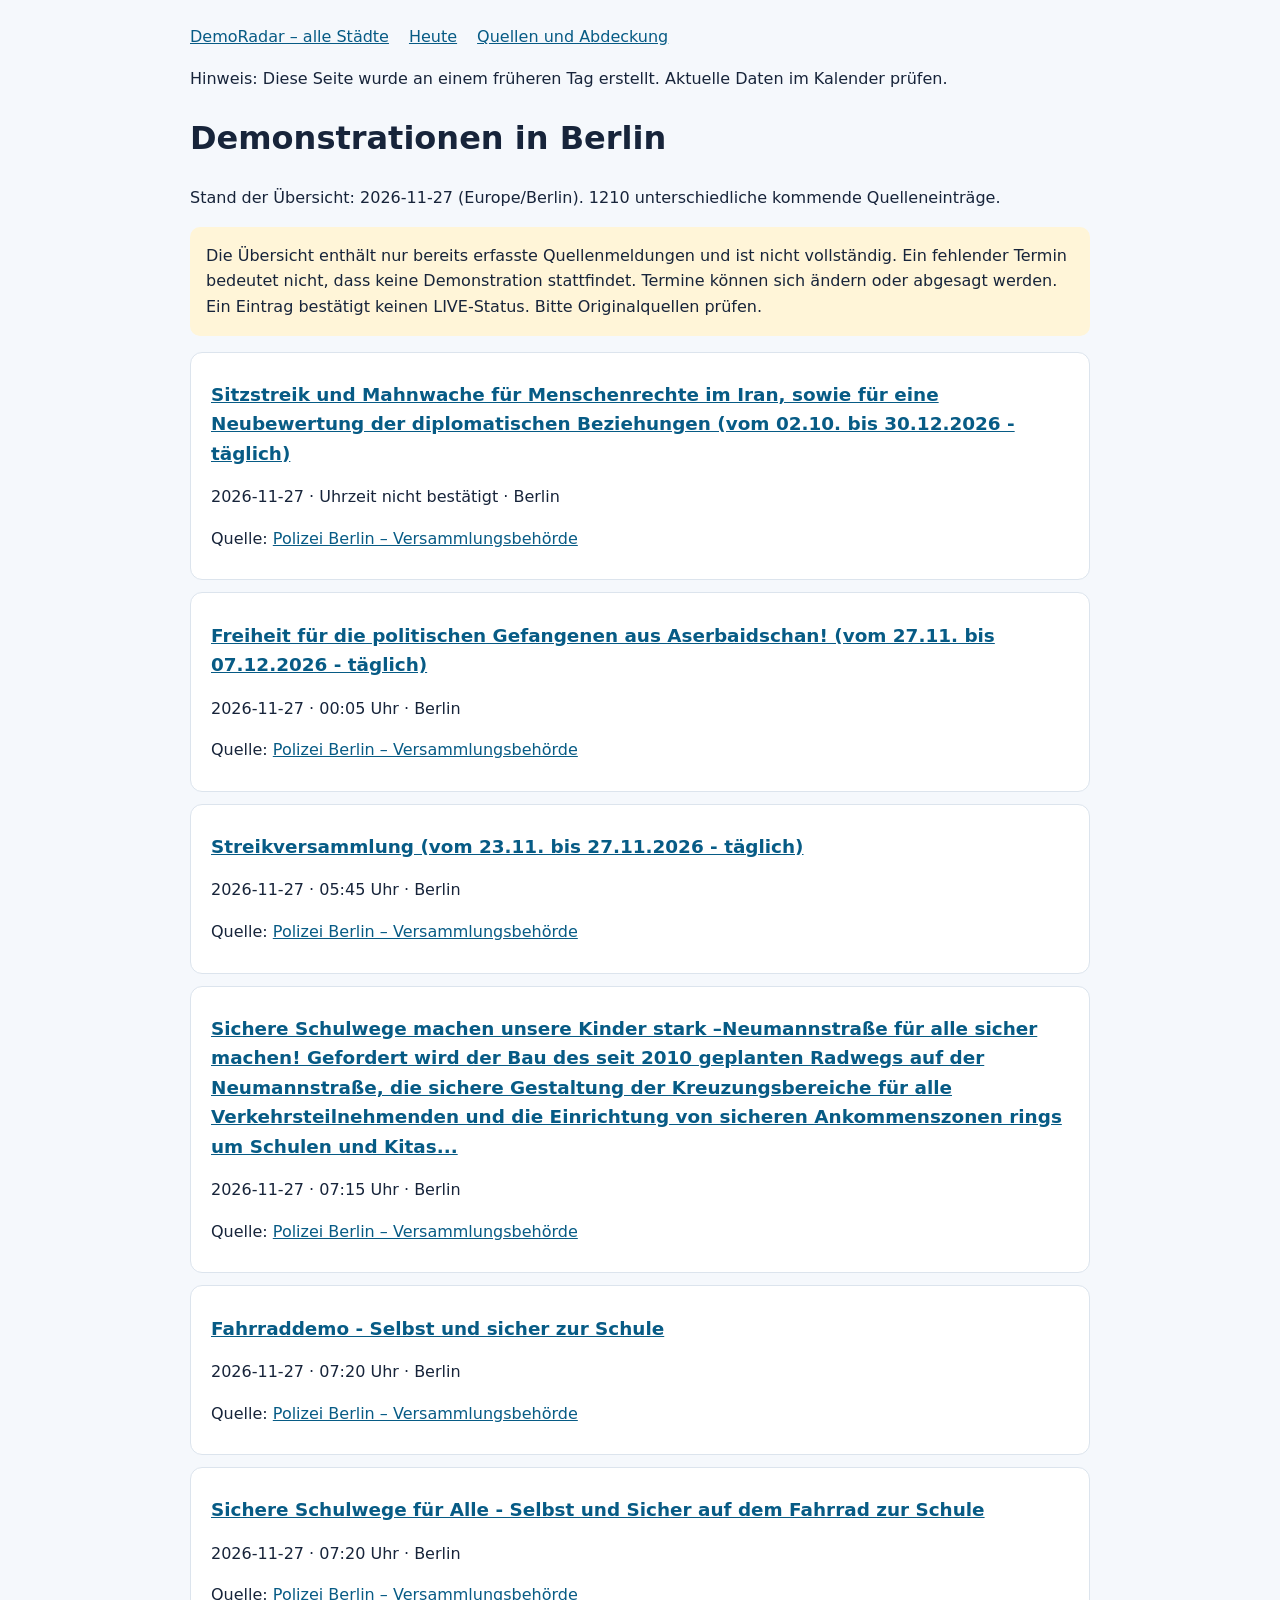
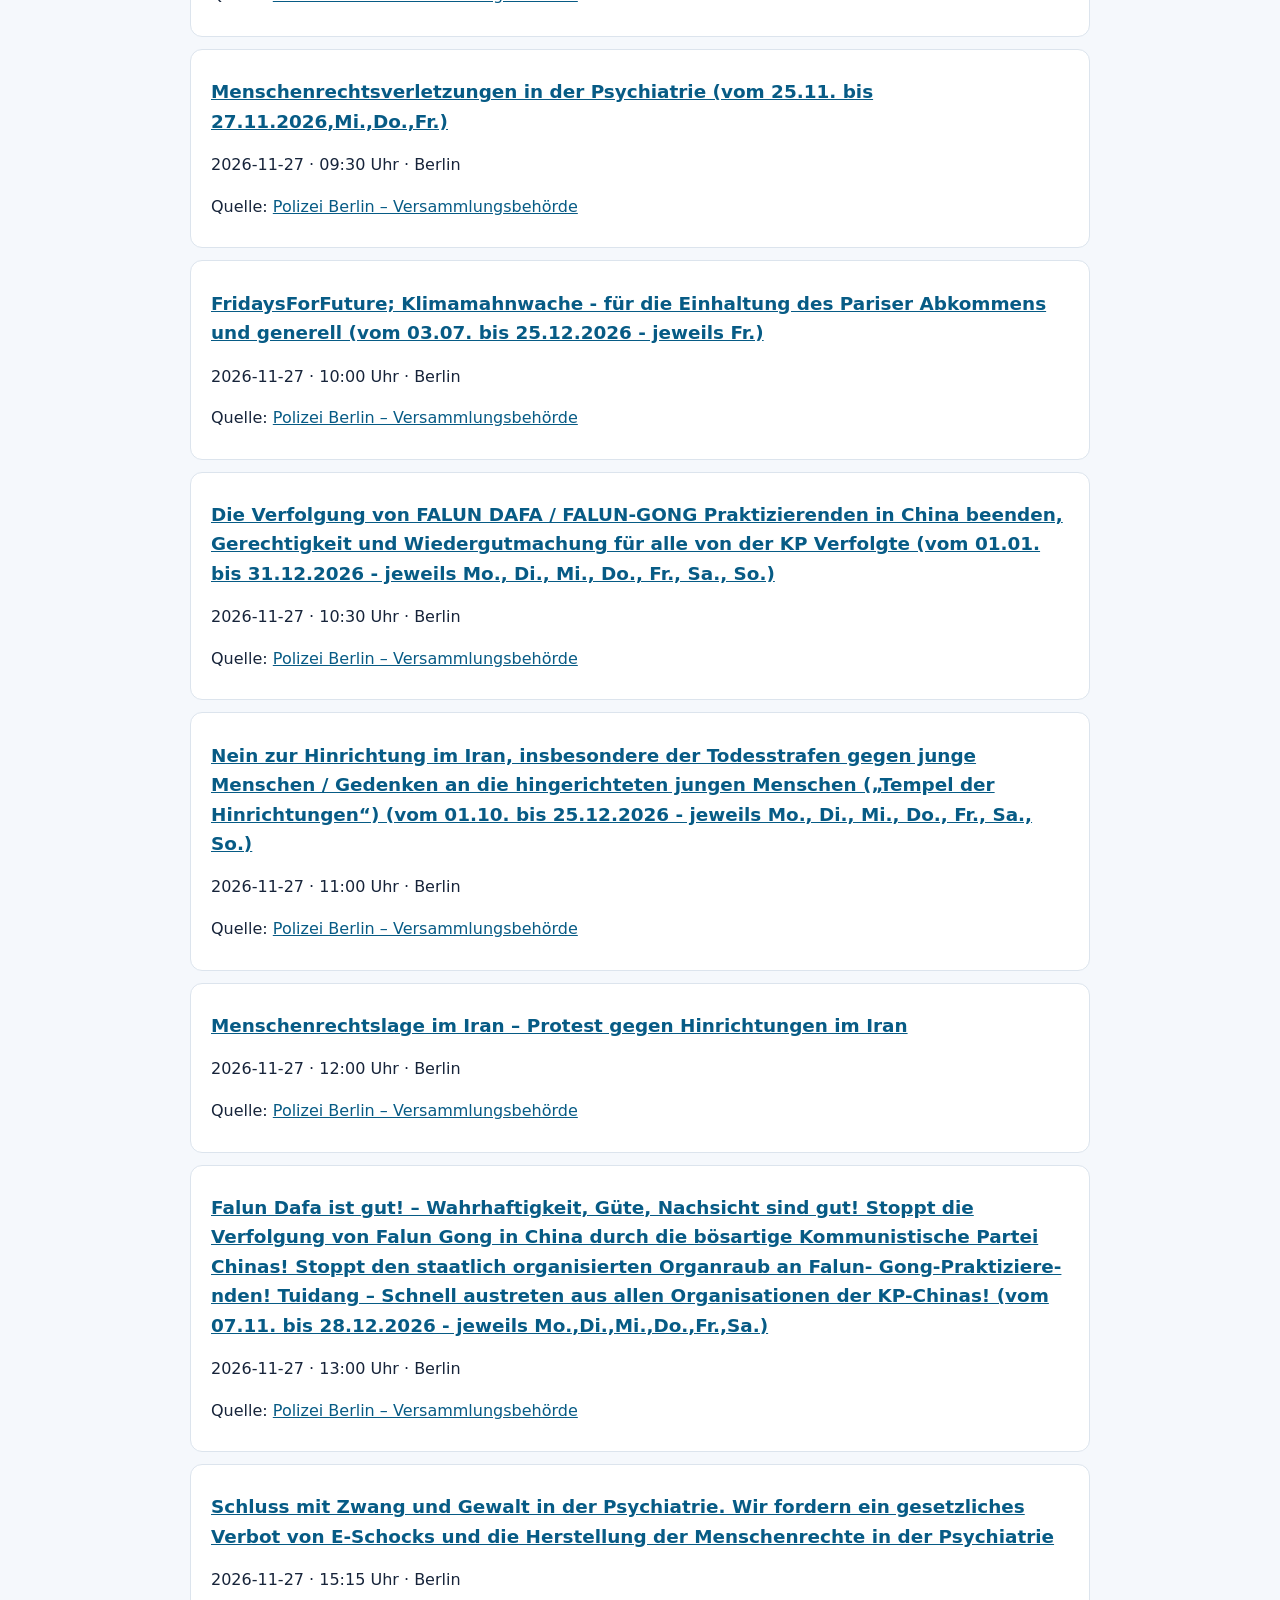
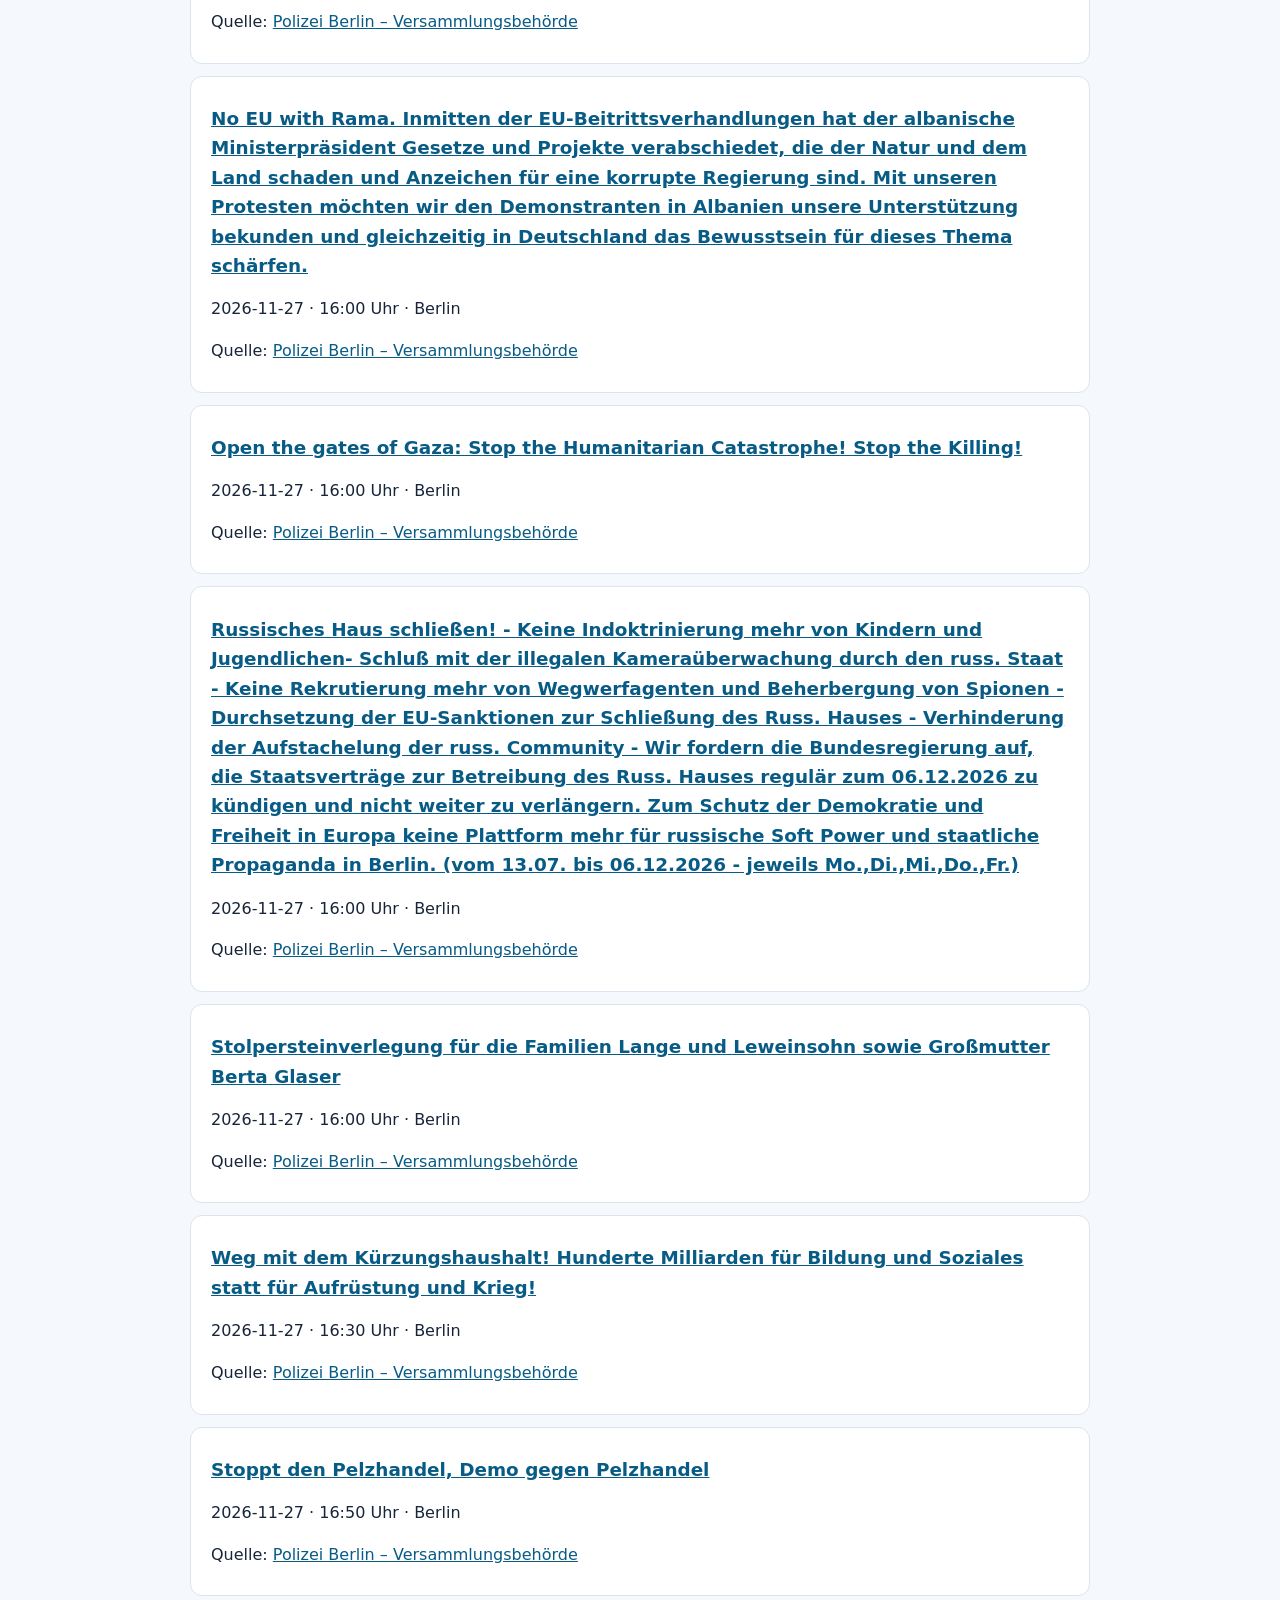
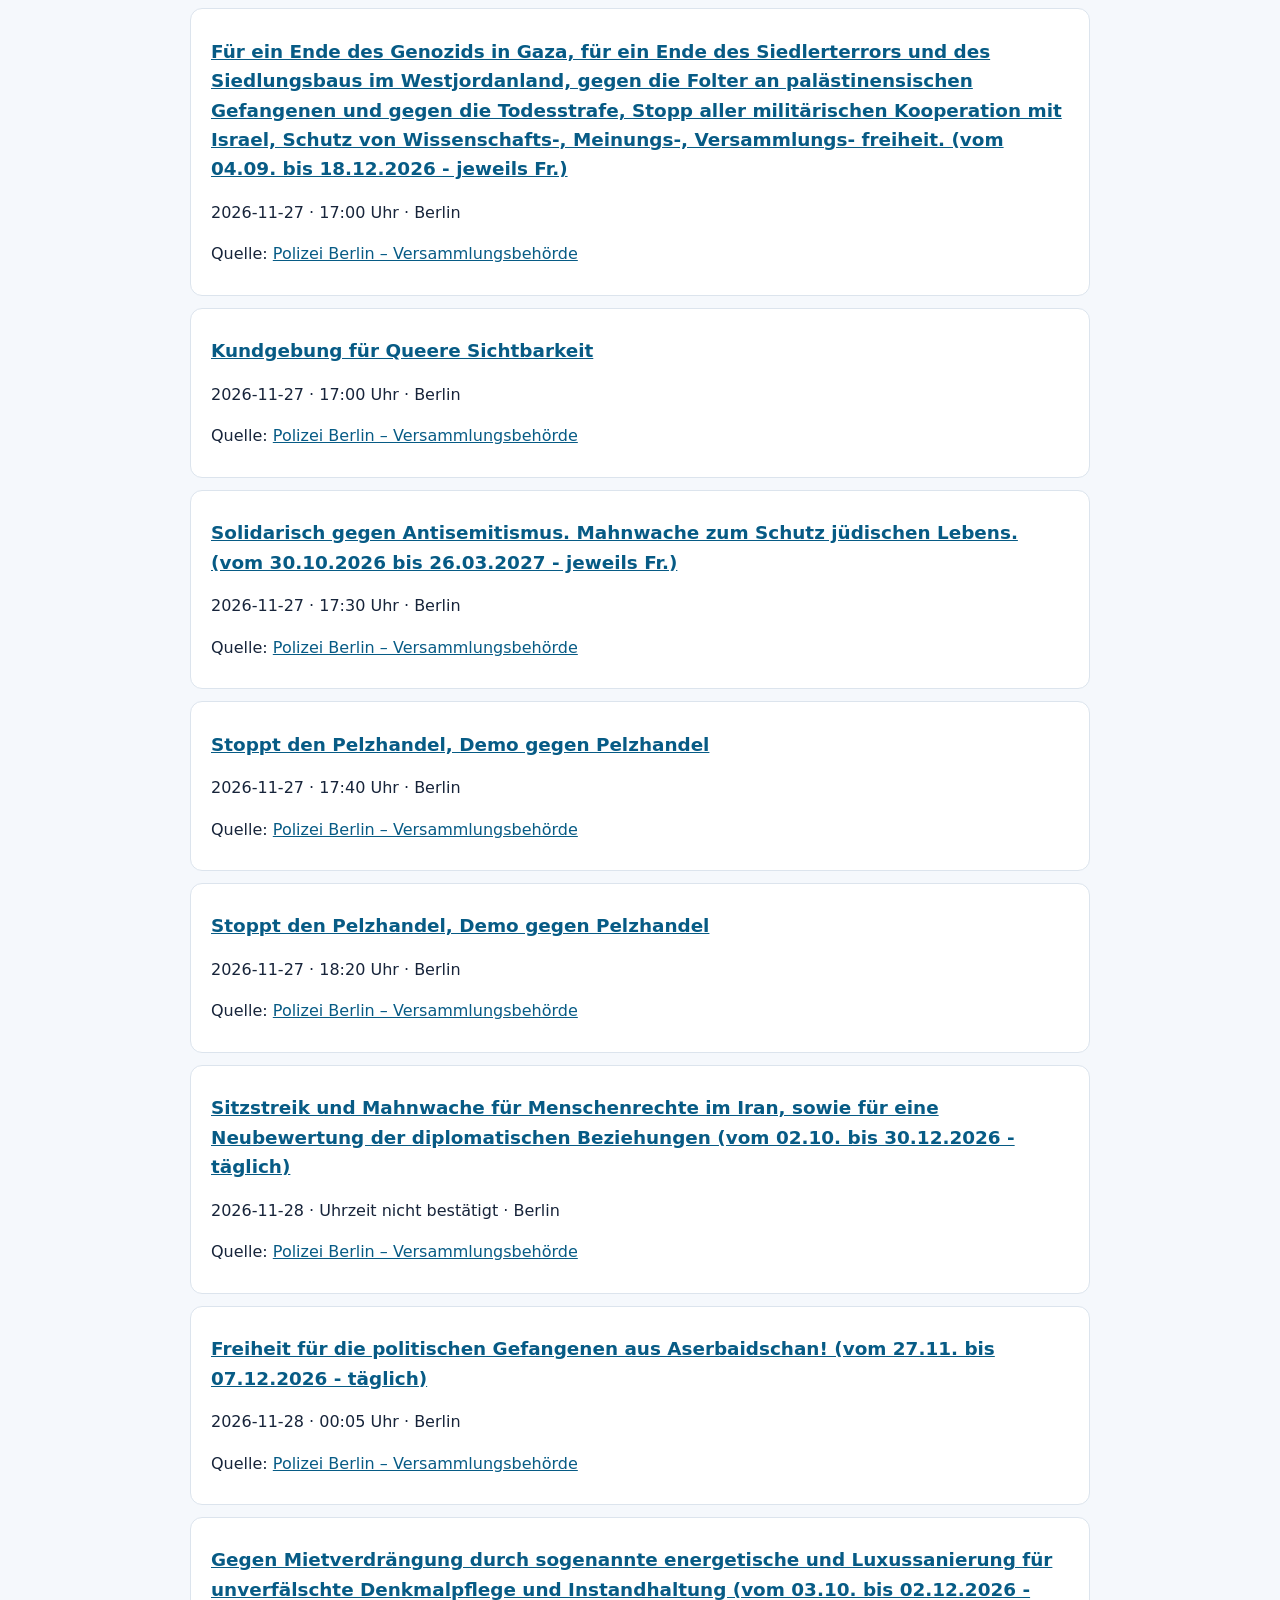
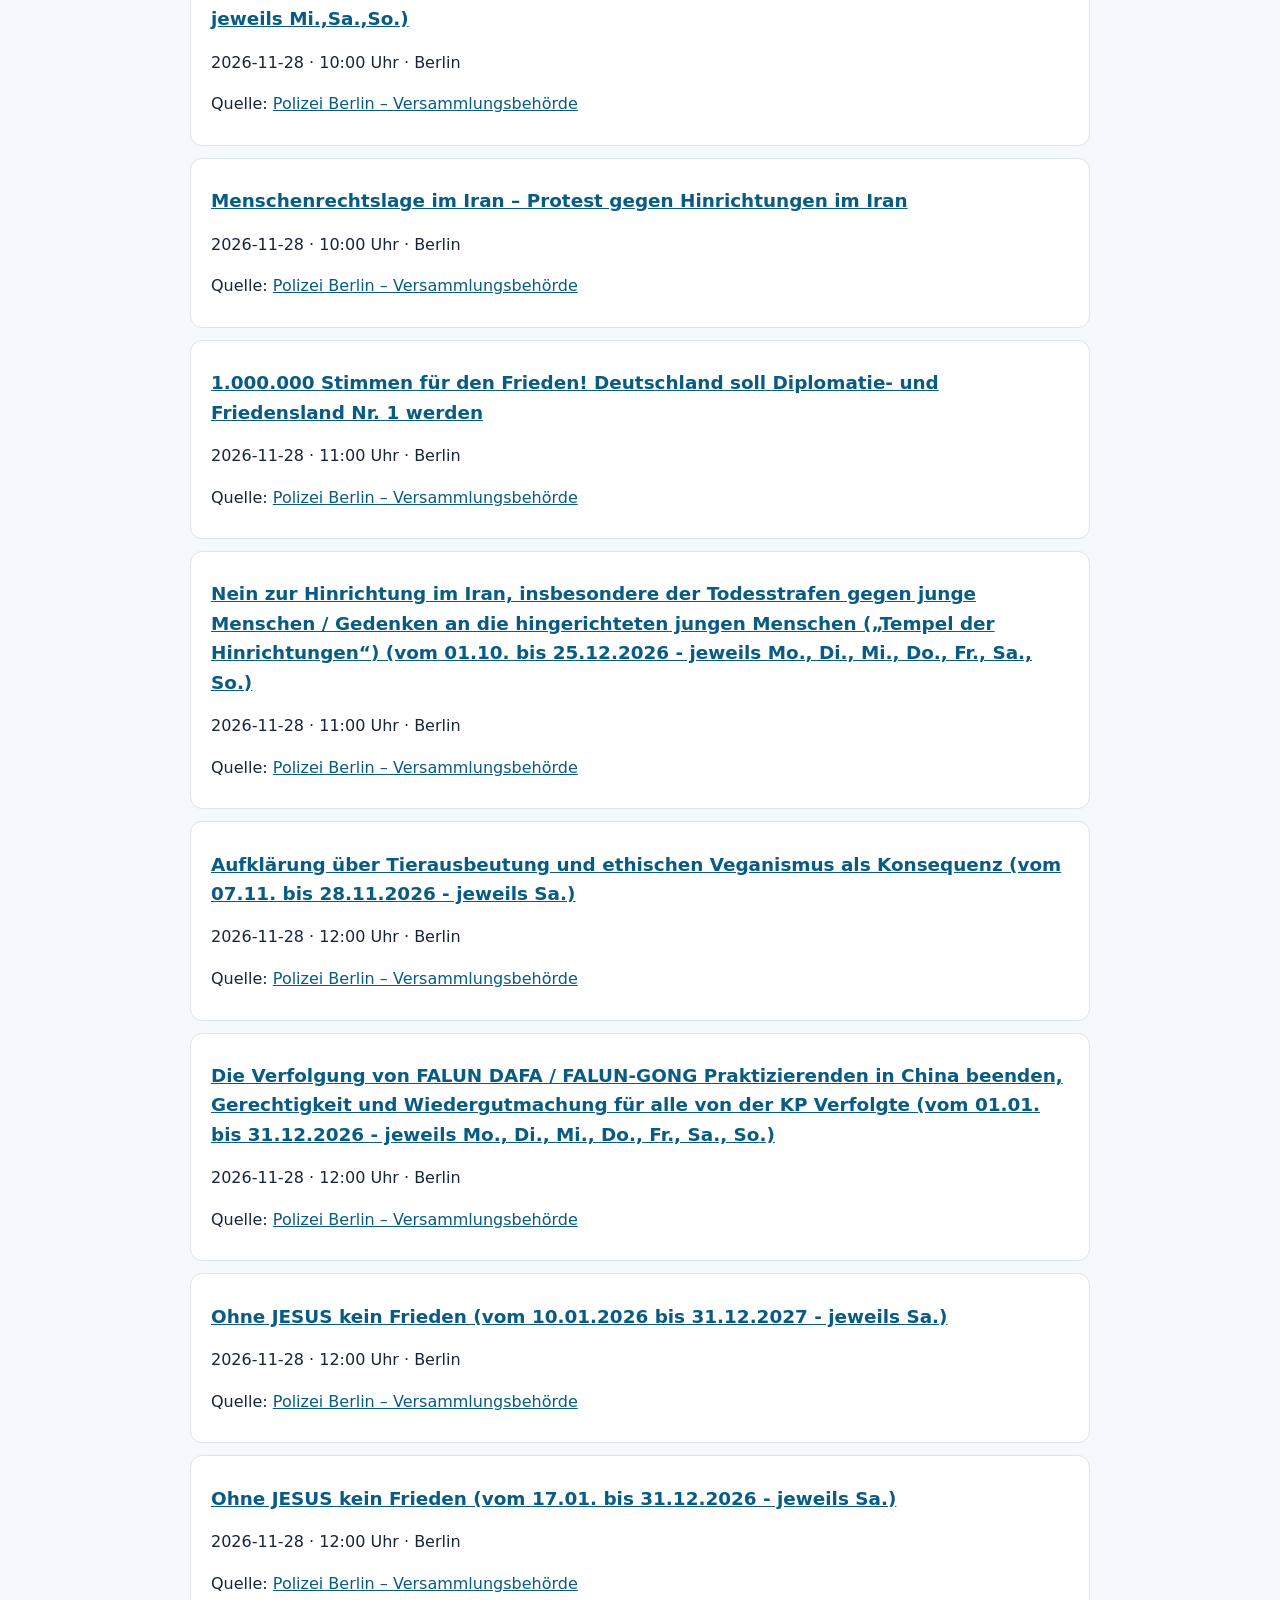
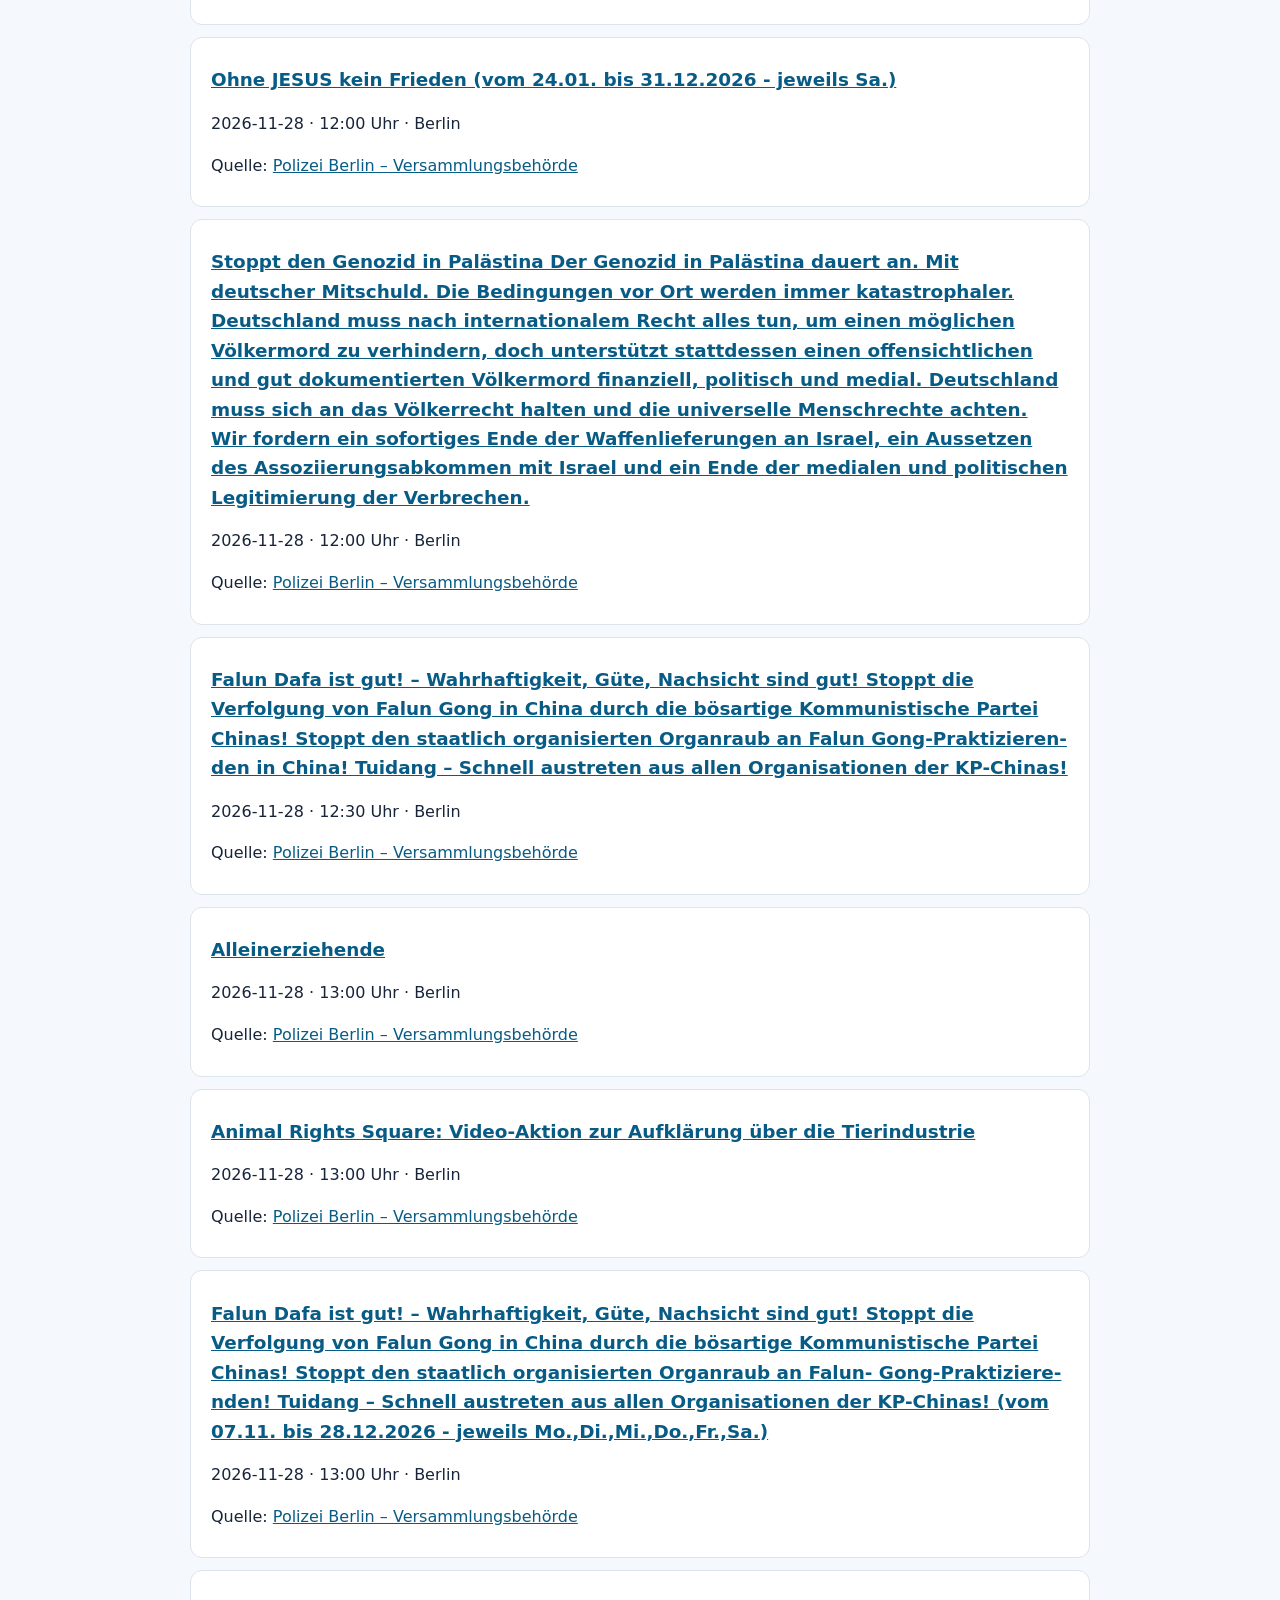
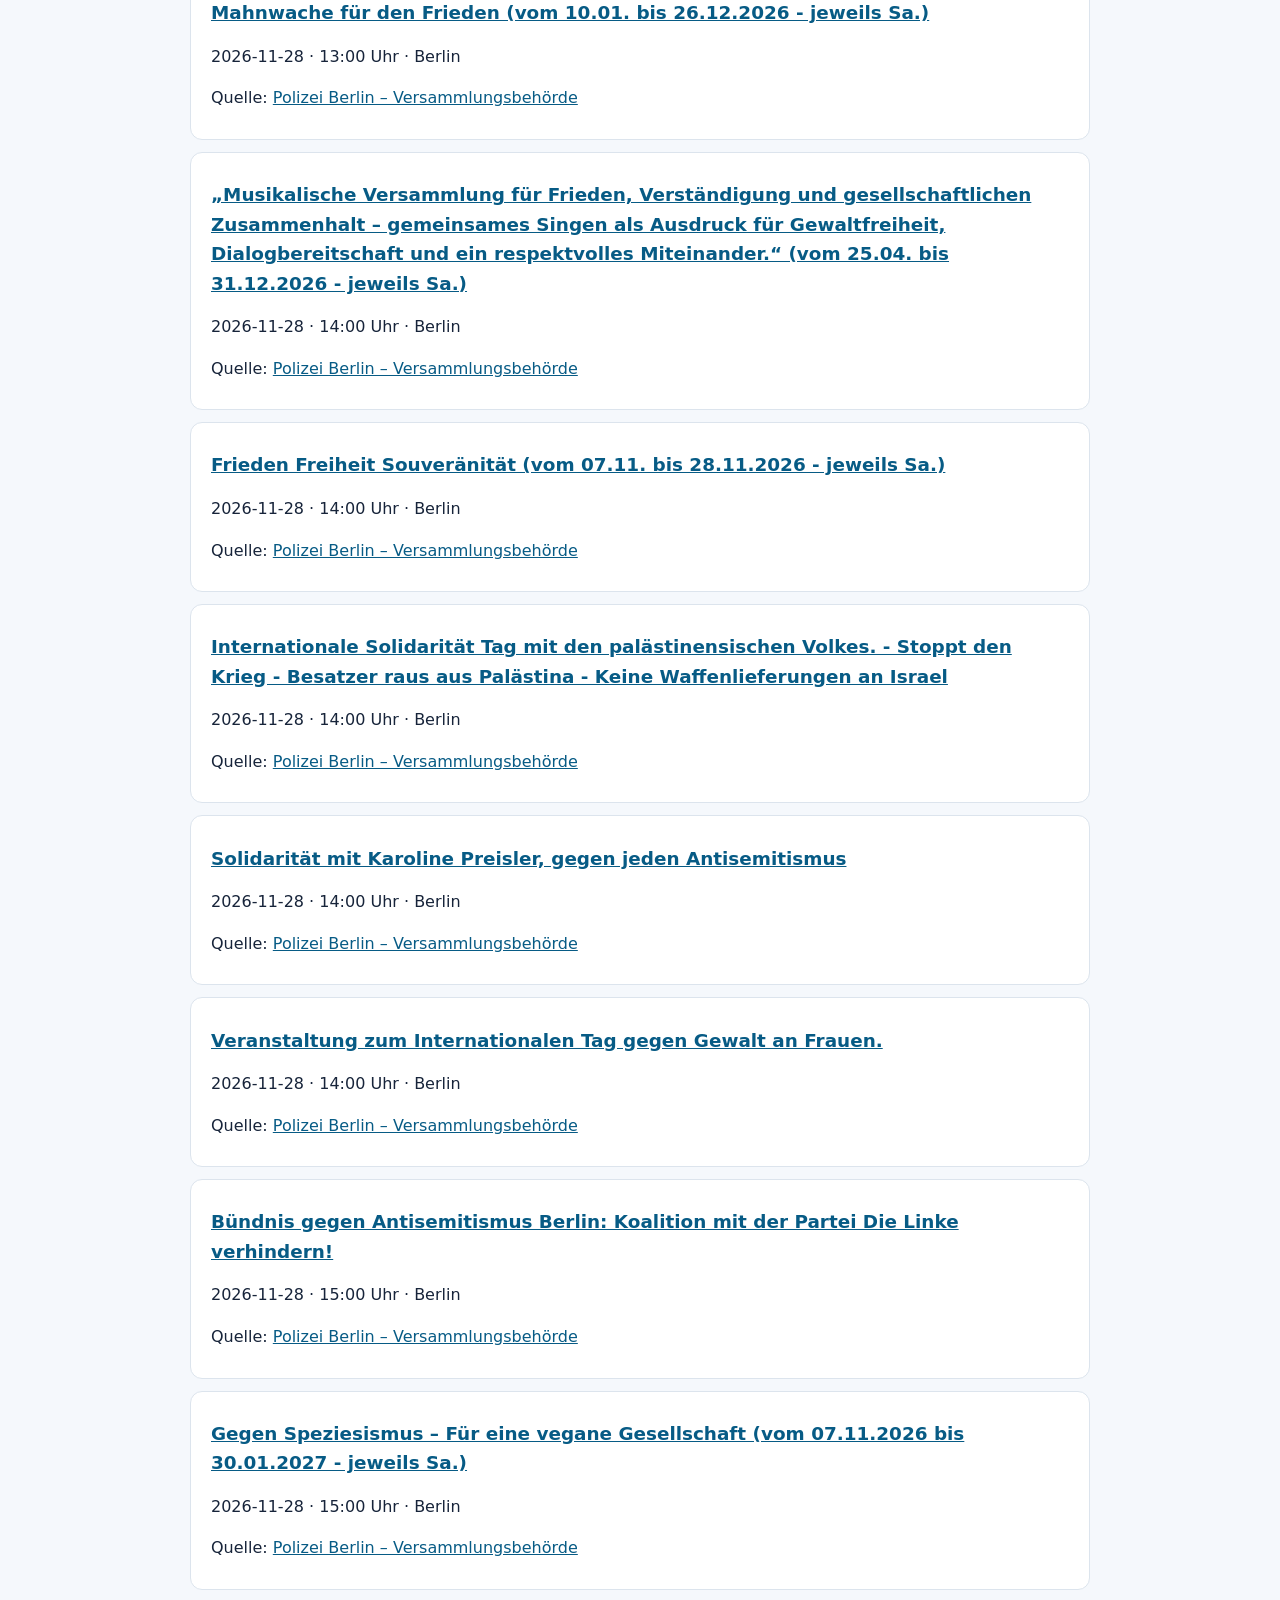
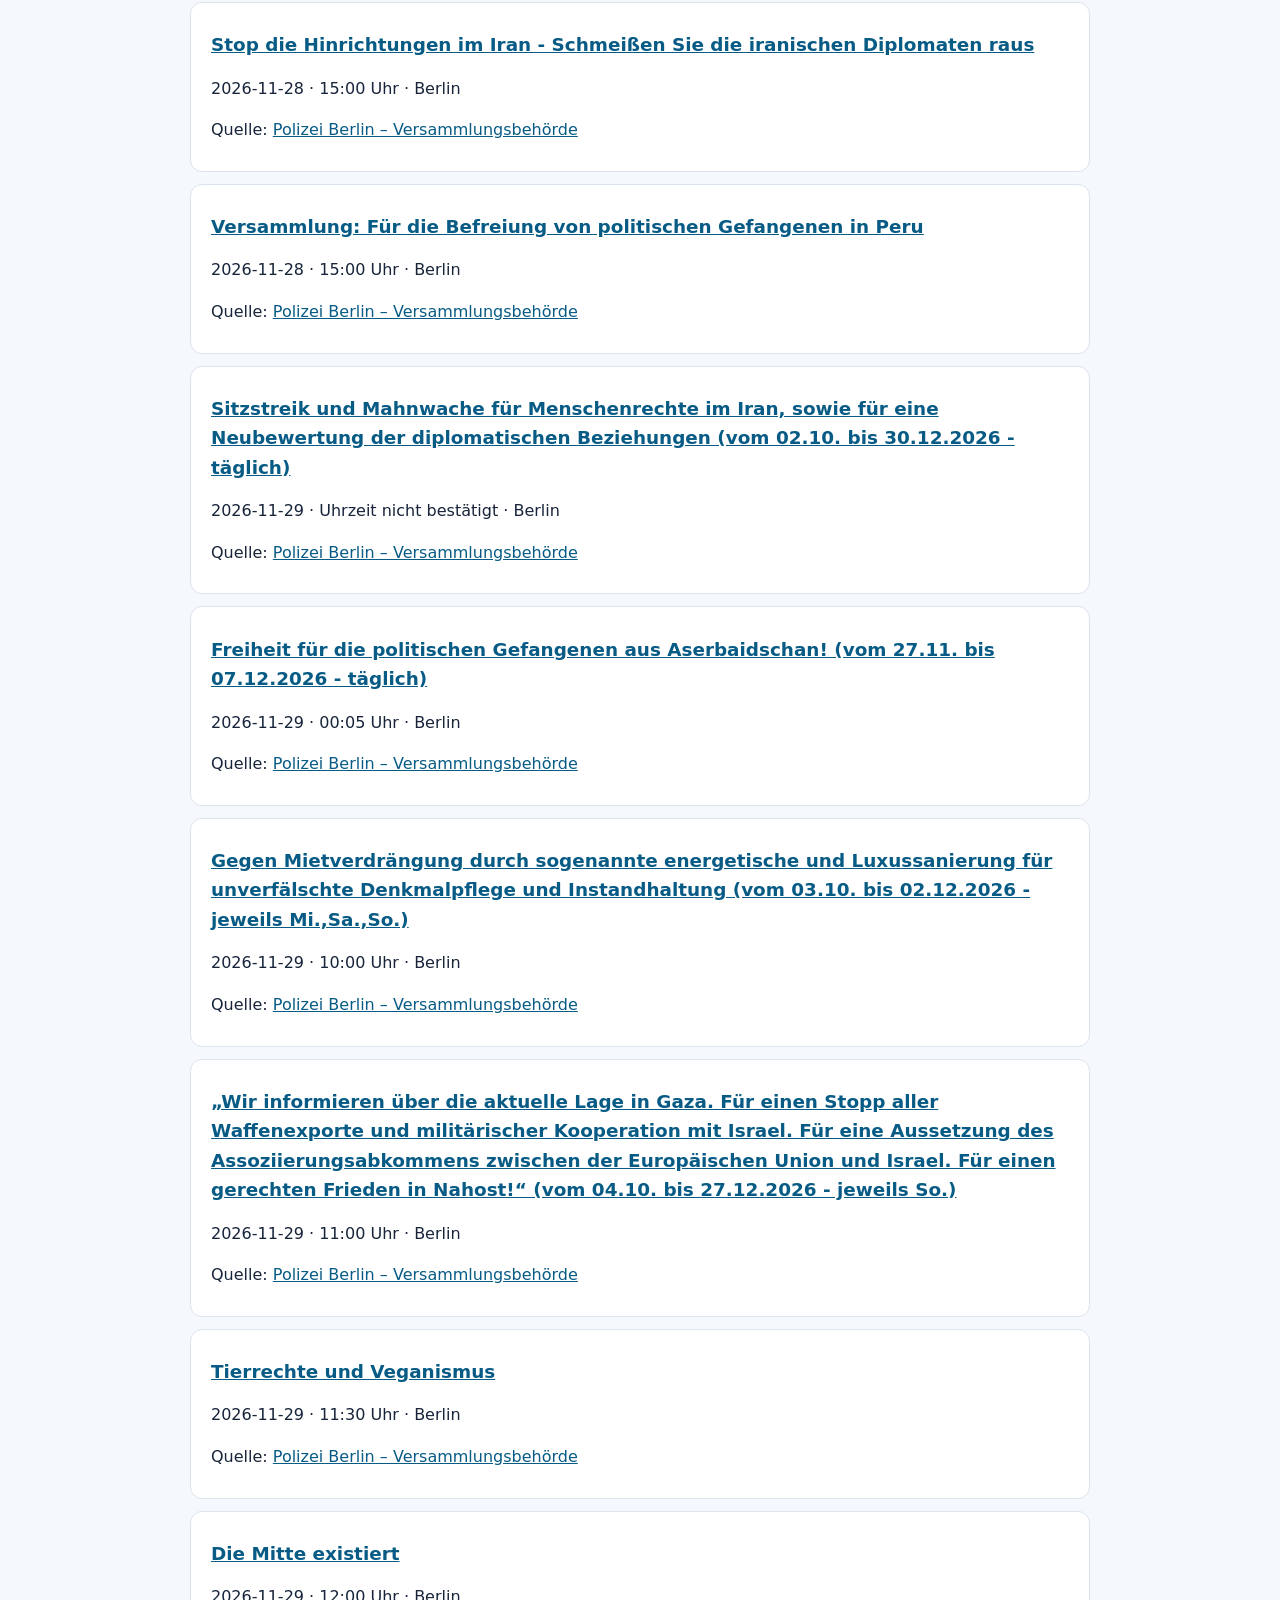
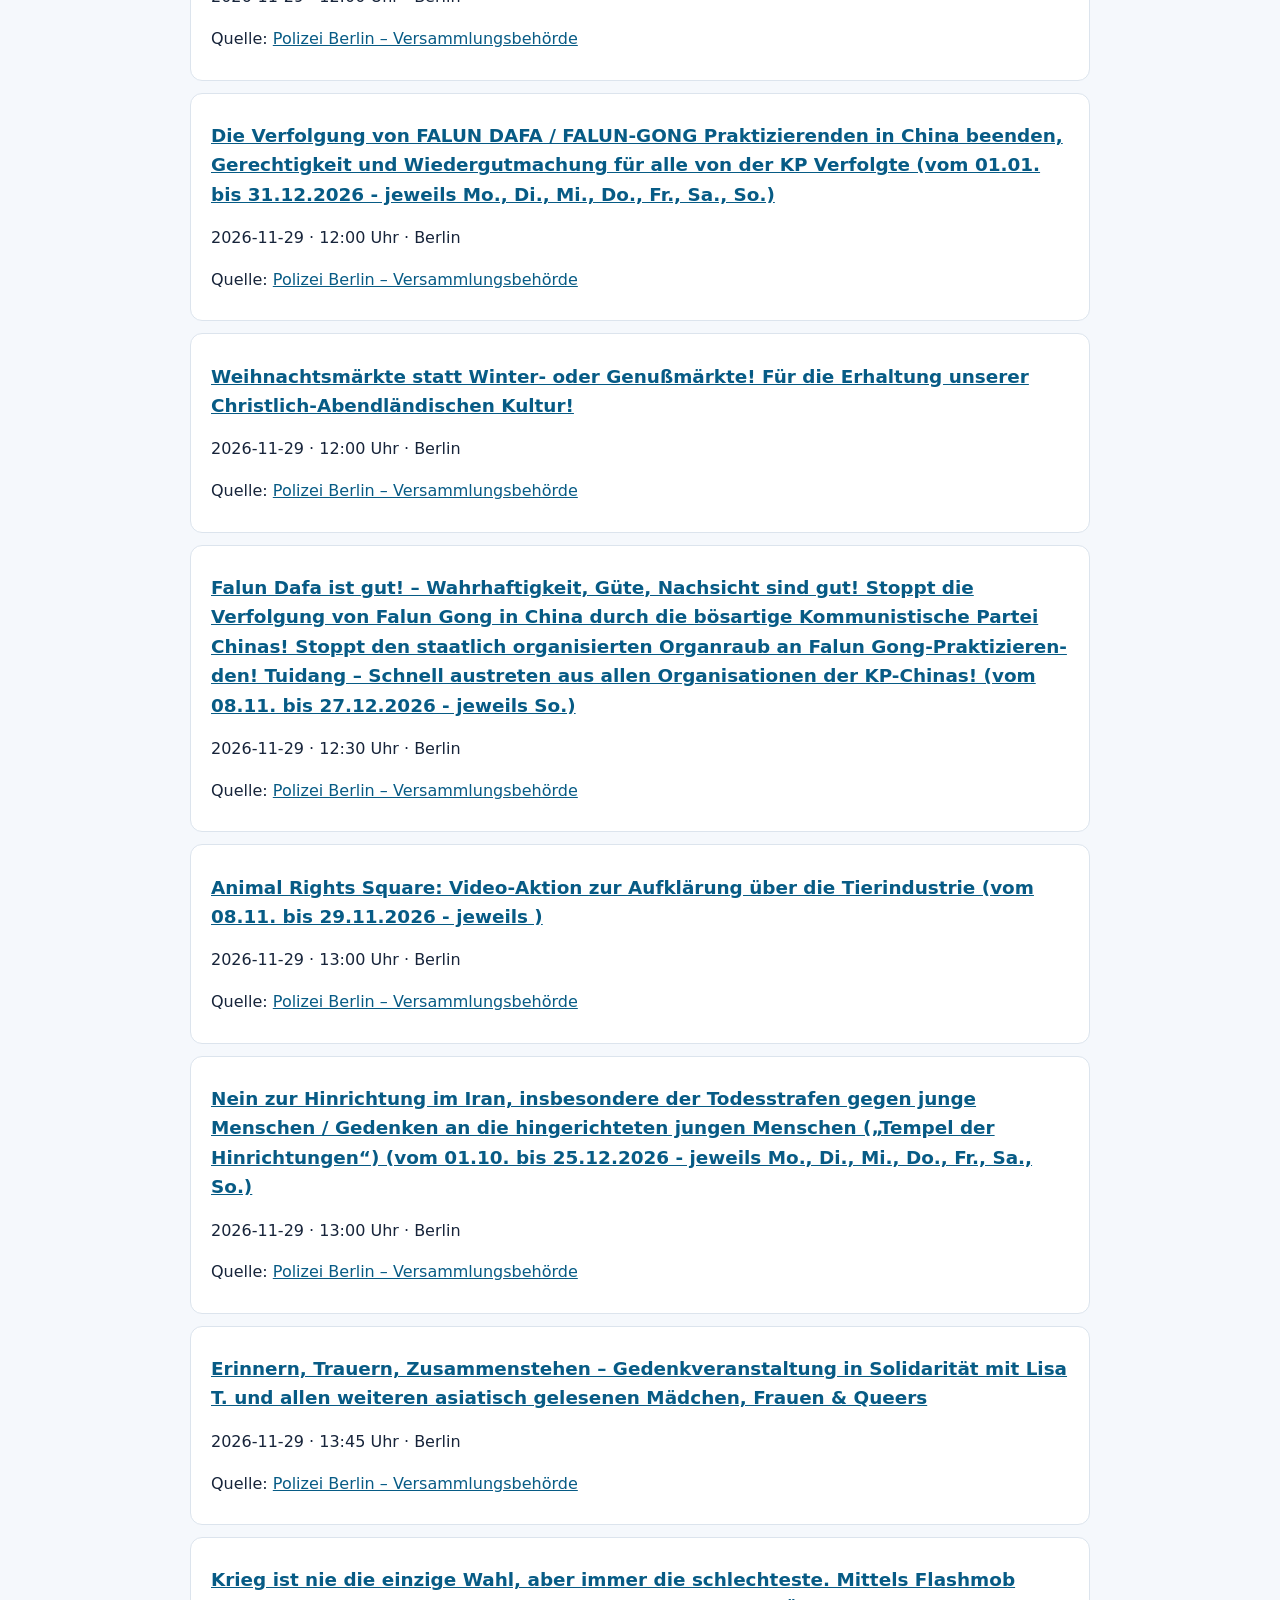
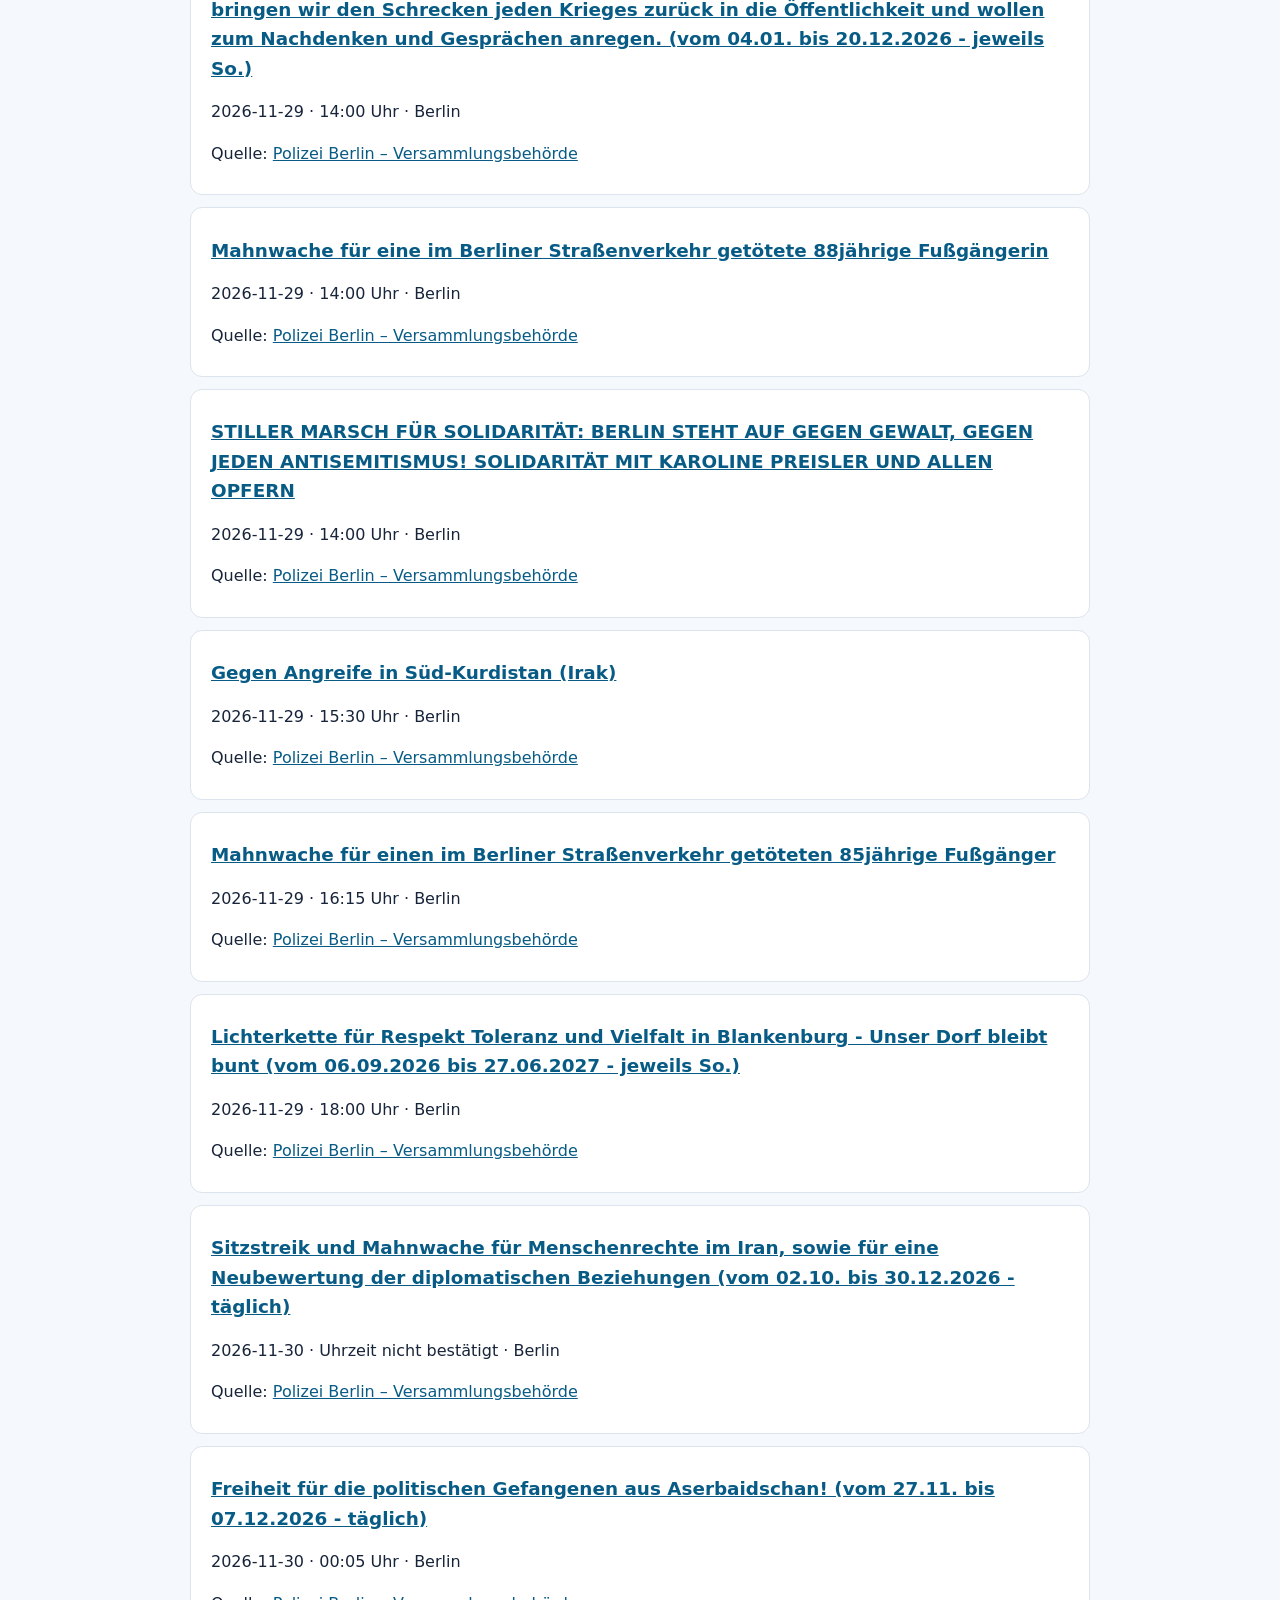
==== commit cd7a94cb: "data: refresh demonstration sources and observed changes" ====
--- a/berlin/index.html
+++ b/berlin/index.html
@@ -1,100 +1,100 @@
-<!doctype html><html lang="de"><head><meta charset="utf-8"><meta name="viewport" content="width=device-width,initial-scale=1"><title>Demonstrationen in Berlin – kommende Termine | DemoRadar</title><meta name="description" content="Kommende Demonstrationen in Berlin: Termine, bekannte Uhrzeiten und Originalquellen. Unvollständige Quellenabdeckung; Angaben bitte prüfen."><meta name="robots" content="index,follow"><link rel="canonical" href="https://demoradar.pages.dev/berlin/"><style>body{font:16px/1.6 system-ui,sans-serif;max-width:900px;margin:auto;padding:24px;color:#17243a;background:#f5f8fc}nav{display:flex;gap:20px;flex-wrap:wrap}a{color:#075b85}li{background:white;border:1px solid #dce4ed;border-radius:12px;padding:12px 20px;margin:12px 0}ul{padding:0;list-style:none}h2{font-size:1.15rem}aside{background:#fff5d8;padding:16px;border-radius:10px}a:focus-visible{outline:3px solid #d38b00}</style></head><body><nav><a href="/">DemoRadar – alle Städte</a><a href="/heute/">Heute</a><a href="/sources/">Quellen und Abdeckung</a></nav><main><h1>Demonstrationen in Berlin</h1><p>Stand der Übersicht: 2026-11-27 (Europe/Berlin). 1199 unterschiedliche kommende Quelleneinträge.</p><aside>Die Übersicht enthält nur bereits erfasste Quellenmeldungen und ist nicht vollständig. Ein fehlender Termin bedeutet nicht, dass keine Demonstration stattfindet. Termine können sich ändern oder abgesagt werden. Ein Eintrag bestätigt keinen LIVE-Status. Bitte Originalquellen prüfen.</aside><ul><li><h2><a href="/?event=berlin-59#eventDetail">Sitzstreik und Mahnwache für Menschenrechte im Iran, sowie für eine Neubewertung der diplomatischen Beziehungen (vom 02.10. bis 30.12.2026 - täglich)</a></h2><p>2026-11-27 · Uhrzeit nicht bestätigt · Berlin</p><p>Quelle: <a href="https://www.berlin.de/polizei/service/versammlungsbehoerde/versammlungen-aufzuege/" rel="noopener noreferrer">Polizei Berlin – Versammlungsbehörde</a></p></li>
-<li><h2><a href="/?event=berlin-62#eventDetail">Freiheit für die politischen Gefangenen aus Aserbaidschan! (vom 27.11. bis 07.12.2026 - täglich)</a></h2><p>2026-11-27 · 00:05 Uhr · Berlin</p><p>Quelle: <a href="https://www.berlin.de/polizei/service/versammlungsbehoerde/versammlungen-aufzuege/" rel="noopener noreferrer">Polizei Berlin – Versammlungsbehörde</a></p></li>
-<li><h2><a href="/?event=berlin-65#eventDetail">Streikversammlung (vom 23.11. bis 27.11.2026 - täglich)</a></h2><p>2026-11-27 · 05:45 Uhr · Berlin</p><p>Quelle: <a href="https://www.berlin.de/polizei/service/versammlungsbehoerde/versammlungen-aufzuege/" rel="noopener noreferrer">Polizei Berlin – Versammlungsbehörde</a></p></li>
-<li><h2><a href="/?event=berlin-68#eventDetail">Sichere Schulwege machen unsere Kinder stark –Neumannstraße für alle sicher machen! Gefordert wird der Bau des seit 2010 geplanten Radwegs auf der Neumannstraße, die sichere Gestaltung der Kreuzungsbereiche für alle Verkehrsteilnehmenden und die Einrichtung von sicheren Ankommenszonen rings um Schulen und Kitas...</a></h2><p>2026-11-27 · 07:15 Uhr · Berlin</p><p>Quelle: <a href="https://www.berlin.de/polizei/service/versammlungsbehoerde/versammlungen-aufzuege/" rel="noopener noreferrer">Polizei Berlin – Versammlungsbehörde</a></p></li>
-<li><h2><a href="/?event=berlin-74#eventDetail">Fahrraddemo - Selbst und sicher zur Schule</a></h2><p>2026-11-27 · 07:20 Uhr · Berlin</p><p>Quelle: <a href="https://www.berlin.de/polizei/service/versammlungsbehoerde/versammlungen-aufzuege/" rel="noopener noreferrer">Polizei Berlin – Versammlungsbehörde</a></p></li>
-<li><h2><a href="/?event=berlin-71#eventDetail">Sichere Schulwege für Alle - Selbst und Sicher auf dem Fahrrad zur Schule</a></h2><p>2026-11-27 · 07:20 Uhr · Berlin</p><p>Quelle: <a href="https://www.berlin.de/polizei/service/versammlungsbehoerde/versammlungen-aufzuege/" rel="noopener noreferrer">Polizei Berlin – Versammlungsbehörde</a></p></li>
-<li><h2><a href="/?event=berlin-77#eventDetail">Menschenrechtsverletzungen in der Psychiatrie (vom 25.11. bis 27.11.2026,Mi.,Do.,Fr.)</a></h2><p>2026-11-27 · 09:30 Uhr · Berlin</p><p>Quelle: <a href="https://www.berlin.de/polizei/service/versammlungsbehoerde/versammlungen-aufzuege/" rel="noopener noreferrer">Polizei Berlin – Versammlungsbehörde</a></p></li>
-<li><h2><a href="/?event=berlin-80#eventDetail">FridaysForFuture; Klimamahnwache - für die Einhaltung des Pariser Abkommens und generell (vom 03.07. bis 25.12.2026 - jeweils Fr.)</a></h2><p>2026-11-27 · 10:00 Uhr · Berlin</p><p>Quelle: <a href="https://www.berlin.de/polizei/service/versammlungsbehoerde/versammlungen-aufzuege/" rel="noopener noreferrer">Polizei Berlin – Versammlungsbehörde</a></p></li>
-<li><h2><a href="/?event=berlin-83#eventDetail">Die Verfolgung von FALUN DAFA / FALUN-GONG Praktizierenden in China beenden, Gerechtigkeit und Wiedergutmachung für alle von der KP Verfolgte (vom 01.01. bis 31.12.2026 - jeweils Mo., Di., Mi., Do., Fr., Sa., So.)</a></h2><p>2026-11-27 · 10:30 Uhr · Berlin</p><p>Quelle: <a href="https://www.berlin.de/polizei/service/versammlungsbehoerde/versammlungen-aufzuege/" rel="noopener noreferrer">Polizei Berlin – Versammlungsbehörde</a></p></li>
-<li><h2><a href="/?event=berlin-86#eventDetail">Nein zur Hinrichtung im Iran, insbesondere der Todesstrafen gegen junge Menschen / Gedenken an die hingerichteten jungen Menschen („Tempel der Hinrichtungen“) (vom 01.10. bis 25.12.2026 - jeweils Mo., Di., Mi., Do., Fr., Sa., So.)</a></h2><p>2026-11-27 · 11:00 Uhr · Berlin</p><p>Quelle: <a href="https://www.berlin.de/polizei/service/versammlungsbehoerde/versammlungen-aufzuege/" rel="noopener noreferrer">Polizei Berlin – Versammlungsbehörde</a></p></li>
-<li><h2><a href="/?event=berlin-89#eventDetail">Menschenrechtslage im Iran – Protest gegen Hinrichtungen im Iran</a></h2><p>2026-11-27 · 12:00 Uhr · Berlin</p><p>Quelle: <a href="https://www.berlin.de/polizei/service/versammlungsbehoerde/versammlungen-aufzuege/" rel="noopener noreferrer">Polizei Berlin – Versammlungsbehörde</a></p></li>
-<li><h2><a href="/?event=berlin-92#eventDetail">Falun Dafa ist gut! – Wahrhaftigkeit, Güte, Nachsicht sind gut! Stoppt die Verfolgung von Falun Gong in China durch die bösartige Kommunistische Partei Chinas! Stoppt den staatlich organisierten Organraub an Falun- Gong-Praktiziere- nden! Tuidang – Schnell austreten aus allen Organisationen der KP-Chinas! (vom 07.11. bis 28.12.2026 - jeweils Mo.,Di.,Mi.,Do.,Fr.,Sa.)</a></h2><p>2026-11-27 · 13:00 Uhr · Berlin</p><p>Quelle: <a href="https://www.berlin.de/polizei/service/versammlungsbehoerde/versammlungen-aufzuege/" rel="noopener noreferrer">Polizei Berlin – Versammlungsbehörde</a></p></li>
-<li><h2><a href="/?event=berlin-95#eventDetail">Schluss mit Zwang und Gewalt in der Psychiatrie. Wir fordern ein gesetzliches Verbot von E-Schocks und die Herstellung der Menschenrechte in der Psychiatrie</a></h2><p>2026-11-27 · 15:15 Uhr · Berlin</p><p>Quelle: <a href="https://www.berlin.de/polizei/service/versammlungsbehoerde/versammlungen-aufzuege/" rel="noopener noreferrer">Polizei Berlin – Versammlungsbehörde</a></p></li>
-<li><h2><a href="/?event=berlin-107#eventDetail">Gegen Speziesismus – Für eine vegane Gesellschaft (vom 06.11.2026 bis 29.01.2027 - jeweils Fr.)</a></h2><p>2026-11-27 · 16:00 Uhr · Berlin</p><p>Quelle: <a href="https://www.berlin.de/polizei/service/versammlungsbehoerde/versammlungen-aufzuege/" rel="noopener noreferrer">Polizei Berlin – Versammlungsbehörde</a></p></li>
-<li><h2><a href="/?event=berlin-110#eventDetail">No EU with Rama. Inmitten der EU-Beitrittsverhandlungen hat der albanische Ministerpräsident Gesetze und Projekte verabschiedet, die der Natur und dem Land schaden und Anzeichen für eine korrupte Regierung sind. Mit unseren Protesten möchten wir den Demonstranten in Albanien unsere Unterstützung bekunden und gleichzeitig in Deutschland das Bewusstsein für dieses Thema schärfen.</a></h2><p>2026-11-27 · 16:00 Uhr · Berlin</p><p>Quelle: <a href="https://www.berlin.de/polizei/service/versammlungsbehoerde/versammlungen-aufzuege/" rel="noopener noreferrer">Polizei Berlin – Versammlungsbehörde</a></p></li>
-<li><h2><a href="/?event=berlin-98#eventDetail">Open the gates of Gaza: Stop the Humanitarian Catastrophe! Stop the Killing!</a></h2><p>2026-11-27 · 16:00 Uhr · Berlin</p><p>Quelle: <a href="https://www.berlin.de/polizei/service/versammlungsbehoerde/versammlungen-aufzuege/" rel="noopener noreferrer">Polizei Berlin – Versammlungsbehörde</a></p></li>
-<li><h2><a href="/?event=berlin-104#eventDetail">Russisches Haus schließen! - Keine Indoktrinierung mehr von Kindern und Jugendlichen- Schluß mit der illegalen Kameraüberwachung durch den russ. Staat - Keine Rekrutierung mehr von Wegwerfagenten und Beherbergung von Spionen - Durchsetzung der EU-Sanktionen zur Schließung des Russ. Hauses - Verhinderung der Aufstachelung der russ. Community - Wir fordern die Bundesregierung auf, die Staatsverträge zur Betreibung des Russ. Hauses regulär zum 06.12.2026 zu kündigen und nicht weiter zu verlängern. Zum Schutz der Demokratie und Freiheit in Europa keine Plattform mehr für russische Soft Power und staatliche Propaganda in Berlin. (vom 13.07. bis 06.12.2026 - jeweils Mo.,Di.,Mi.,Do.,Fr.)</a></h2><p>2026-11-27 · 16:00 Uhr · Berlin</p><p>Quelle: <a href="https://www.berlin.de/polizei/service/versammlungsbehoerde/versammlungen-aufzuege/" rel="noopener noreferrer">Polizei Berlin – Versammlungsbehörde</a></p></li>
-<li><h2><a href="/?event=berlin-101#eventDetail">Stolpersteinverlegung für die Familien Lange und Leweinsohn sowie Großmutter Berta Glaser</a></h2><p>2026-11-27 · 16:00 Uhr · Berlin</p><p>Quelle: <a href="https://www.berlin.de/polizei/service/versammlungsbehoerde/versammlungen-aufzuege/" rel="noopener noreferrer">Polizei Berlin – Versammlungsbehörde</a></p></li>
-<li><h2><a href="/?event=berlin-113#eventDetail">Weg mit dem Kürzungshaushalt! Hunderte Milliarden für Bildung und Soziales statt für Aufrüstung und Krieg!</a></h2><p>2026-11-27 · 16:30 Uhr · Berlin</p><p>Quelle: <a href="https://www.berlin.de/polizei/service/versammlungsbehoerde/versammlungen-aufzuege/" rel="noopener noreferrer">Polizei Berlin – Versammlungsbehörde</a></p></li>
-<li><h2><a href="/?event=berlin-116#eventDetail">Stoppt den Pelzhandel, Demo gegen Pelzhandel</a></h2><p>2026-11-27 · 16:50 Uhr · Berlin</p><p>Quelle: <a href="https://www.berlin.de/polizei/service/versammlungsbehoerde/versammlungen-aufzuege/" rel="noopener noreferrer">Polizei Berlin – Versammlungsbehörde</a></p></li>
-<li><h2><a href="/?event=berlin-119#eventDetail">Für ein Ende des Genozids in Gaza, für ein Ende des Siedlerterrors und des Siedlungsbaus im Westjordanland, gegen die Folter an palästinensischen Gefangenen und gegen die Todesstrafe, Stopp aller militärischen Kooperation mit Israel, Schutz von Wissenschafts-, Meinungs-, Versammlungs- freiheit. (vom 04.09. bis 18.12.2026 - jeweils Fr.)</a></h2><p>2026-11-27 · 17:00 Uhr · Berlin</p><p>Quelle: <a href="https://www.berlin.de/polizei/service/versammlungsbehoerde/versammlungen-aufzuege/" rel="noopener noreferrer">Polizei Berlin – Versammlungsbehörde</a></p></li>
-<li><h2><a href="/?event=berlin-122#eventDetail">Kundgebung für Queere Sichtbarkeit</a></h2><p>2026-11-27 · 17:00 Uhr · Berlin</p><p>Quelle: <a href="https://www.berlin.de/polizei/service/versammlungsbehoerde/versammlungen-aufzuege/" rel="noopener noreferrer">Polizei Berlin – Versammlungsbehörde</a></p></li>
-<li><h2><a href="/?event=berlin-125#eventDetail">Solidarisch gegen Antisemitismus. Mahnwache zum Schutz jüdischen Lebens. (vom 30.10.2026 bis 26.03.2027 - jeweils Fr.)</a></h2><p>2026-11-27 · 17:30 Uhr · Berlin</p><p>Quelle: <a href="https://www.berlin.de/polizei/service/versammlungsbehoerde/versammlungen-aufzuege/" rel="noopener noreferrer">Polizei Berlin – Versammlungsbehörde</a></p></li>
-<li><h2><a href="/?event=berlin-128#eventDetail">Stoppt den Pelzhandel, Demo gegen Pelzhandel</a></h2><p>2026-11-27 · 17:40 Uhr · Berlin</p><p>Quelle: <a href="https://www.berlin.de/polizei/service/versammlungsbehoerde/versammlungen-aufzuege/" rel="noopener noreferrer">Polizei Berlin – Versammlungsbehörde</a></p></li>
-<li><h2><a href="/?event=berlin-131#eventDetail">Stoppt den Pelzhandel, Demo gegen Pelzhandel</a></h2><p>2026-11-27 · 18:20 Uhr · Berlin</p><p>Quelle: <a href="https://www.berlin.de/polizei/service/versammlungsbehoerde/versammlungen-aufzuege/" rel="noopener noreferrer">Polizei Berlin – Versammlungsbehörde</a></p></li>
-<li><h2><a href="/?event=berlin-134#eventDetail">Sitzstreik und Mahnwache für Menschenrechte im Iran, sowie für eine Neubewertung der diplomatischen Beziehungen (vom 02.10. bis 30.12.2026 - täglich)</a></h2><p>2026-11-28 · Uhrzeit nicht bestätigt · Berlin</p><p>Quelle: <a href="https://www.berlin.de/polizei/service/versammlungsbehoerde/versammlungen-aufzuege/" rel="noopener noreferrer">Polizei Berlin – Versammlungsbehörde</a></p></li>
-<li><h2><a href="/?event=berlin-137#eventDetail">Freiheit für die politischen Gefangenen aus Aserbaidschan! (vom 27.11. bis 07.12.2026 - täglich)</a></h2><p>2026-11-28 · 00:05 Uhr · Berlin</p><p>Quelle: <a href="https://www.berlin.de/polizei/service/versammlungsbehoerde/versammlungen-aufzuege/" rel="noopener noreferrer">Polizei Berlin – Versammlungsbehörde</a></p></li>
-<li><h2><a href="/?event=berlin-143#eventDetail">Gegen Mietverdrängung durch sogenannte energetische und Luxussanierung für unverfälschte Denkmalpflege und Instandhaltung (vom 03.10. bis 02.12.2026 - jeweils Mi.,Sa.,So.)</a></h2><p>2026-11-28 · 10:00 Uhr · Berlin</p><p>Quelle: <a href="https://www.berlin.de/polizei/service/versammlungsbehoerde/versammlungen-aufzuege/" rel="noopener noreferrer">Polizei Berlin – Versammlungsbehörde</a></p></li>
-<li><h2><a href="/?event=berlin-140#eventDetail">Menschenrechtslage im Iran – Protest gegen Hinrichtungen im Iran</a></h2><p>2026-11-28 · 10:00 Uhr · Berlin</p><p>Quelle: <a href="https://www.berlin.de/polizei/service/versammlungsbehoerde/versammlungen-aufzuege/" rel="noopener noreferrer">Polizei Berlin – Versammlungsbehörde</a></p></li>
-<li><h2><a href="/?event=berlin-146#eventDetail">1.000.000 Stimmen für den Frieden! Deutschland soll Diplomatie- und Friedensland Nr. 1 werden</a></h2><p>2026-11-28 · 11:00 Uhr · Berlin</p><p>Quelle: <a href="https://www.berlin.de/polizei/service/versammlungsbehoerde/versammlungen-aufzuege/" rel="noopener noreferrer">Polizei Berlin – Versammlungsbehörde</a></p></li>
-<li><h2><a href="/?event=berlin-149#eventDetail">Nein zur Hinrichtung im Iran, insbesondere der Todesstrafen gegen junge Menschen / Gedenken an die hingerichteten jungen Menschen („Tempel der Hinrichtungen“) (vom 01.10. bis 25.12.2026 - jeweils Mo., Di., Mi., Do., Fr., Sa., So.)</a></h2><p>2026-11-28 · 11:00 Uhr · Berlin</p><p>Quelle: <a href="https://www.berlin.de/polizei/service/versammlungsbehoerde/versammlungen-aufzuege/" rel="noopener noreferrer">Polizei Berlin – Versammlungsbehörde</a></p></li>
-<li><h2><a href="/?event=berlin-164#eventDetail">Aufklärung über Tierausbeutung und ethischen Veganismus als Konsequenz (vom 07.11. bis 28.11.2026 - jeweils Sa.)</a></h2><p>2026-11-28 · 12:00 Uhr · Berlin</p><p>Quelle: <a href="https://www.berlin.de/polizei/service/versammlungsbehoerde/versammlungen-aufzuege/" rel="noopener noreferrer">Polizei Berlin – Versammlungsbehörde</a></p></li>
-<li><h2><a href="/?event=berlin-152#eventDetail">Die Verfolgung von FALUN DAFA / FALUN-GONG Praktizierenden in China beenden, Gerechtigkeit und Wiedergutmachung für alle von der KP Verfolgte (vom 01.01. bis 31.12.2026 - jeweils Mo., Di., Mi., Do., Fr., Sa., So.)</a></h2><p>2026-11-28 · 12:00 Uhr · Berlin</p><p>Quelle: <a href="https://www.berlin.de/polizei/service/versammlungsbehoerde/versammlungen-aufzuege/" rel="noopener noreferrer">Polizei Berlin – Versammlungsbehörde</a></p></li>
-<li><h2><a href="/?event=berlin-155#eventDetail">Ohne JESUS kein Frieden (vom 10.01.2026 bis 31.12.2027 - jeweils Sa.)</a></h2><p>2026-11-28 · 12:00 Uhr · Berlin</p><p>Quelle: <a href="https://www.berlin.de/polizei/service/versammlungsbehoerde/versammlungen-aufzuege/" rel="noopener noreferrer">Polizei Berlin – Versammlungsbehörde</a></p></li>
-<li><h2><a href="/?event=berlin-158#eventDetail">Ohne JESUS kein Frieden (vom 17.01. bis 31.12.2026 - jeweils Sa.)</a></h2><p>2026-11-28 · 12:00 Uhr · Berlin</p><p>Quelle: <a href="https://www.berlin.de/polizei/service/versammlungsbehoerde/versammlungen-aufzuege/" rel="noopener noreferrer">Polizei Berlin – Versammlungsbehörde</a></p></li>
-<li><h2><a href="/?event=berlin-161#eventDetail">Ohne JESUS kein Frieden (vom 24.01. bis 31.12.2026 - jeweils Sa.)</a></h2><p>2026-11-28 · 12:00 Uhr · Berlin</p><p>Quelle: <a href="https://www.berlin.de/polizei/service/versammlungsbehoerde/versammlungen-aufzuege/" rel="noopener noreferrer">Polizei Berlin – Versammlungsbehörde</a></p></li>
-<li><h2><a href="/?event=berlin-167#eventDetail">Stoppt den Genozid in Palästina Der Genozid in Palästina dauert an. Mit deutscher Mitschuld. Die Bedingungen vor Ort werden immer katastrophaler. Deutschland muss nach internationalem Recht alles tun, um einen möglichen Völkermord zu verhindern, doch unterstützt stattdessen einen offensichtlichen und gut dokumentierten Völkermord finanziell, politisch und medial. Deutschland muss sich an das Völkerrecht halten und die universelle Menschrechte achten. Wir fordern ein sofortiges Ende der Waffenlieferungen an Israel, ein Aussetzen des Assoziierungsabkommen mit Israel und ein Ende der medialen und politischen Legitimierung der Verbrechen.</a></h2><p>2026-11-28 · 12:00 Uhr · Berlin</p><p>Quelle: <a href="https://www.berlin.de/polizei/service/versammlungsbehoerde/versammlungen-aufzuege/" rel="noopener noreferrer">Polizei Berlin – Versammlungsbehörde</a></p></li>
-<li><h2><a href="/?event=berlin-170#eventDetail">Falun Dafa ist gut! – Wahrhaftigkeit, Güte, Nachsicht sind gut! Stoppt die Verfolgung von Falun Gong in China durch die bösartige Kommunistische Partei Chinas! Stoppt den staatlich organisierten Organraub an Falun Gong-Praktizieren- den in China! Tuidang – Schnell austreten aus allen Organisationen der KP-Chinas!</a></h2><p>2026-11-28 · 12:30 Uhr · Berlin</p><p>Quelle: <a href="https://www.berlin.de/polizei/service/versammlungsbehoerde/versammlungen-aufzuege/" rel="noopener noreferrer">Polizei Berlin – Versammlungsbehörde</a></p></li>
-<li><h2><a href="/?event=berlin-173#eventDetail">Alleinerziehende</a></h2><p>2026-11-28 · 13:00 Uhr · Berlin</p><p>Quelle: <a href="https://www.berlin.de/polizei/service/versammlungsbehoerde/versammlungen-aufzuege/" rel="noopener noreferrer">Polizei Berlin – Versammlungsbehörde</a></p></li>
-<li><h2><a href="/?event=berlin-182#eventDetail">Animal Rights Square: Video-Aktion zur Aufklärung über die Tierindustrie</a></h2><p>2026-11-28 · 13:00 Uhr · Berlin</p><p>Quelle: <a href="https://www.berlin.de/polizei/service/versammlungsbehoerde/versammlungen-aufzuege/" rel="noopener noreferrer">Polizei Berlin – Versammlungsbehörde</a></p></li>
-<li><h2><a href="/?event=berlin-179#eventDetail">Falun Dafa ist gut! – Wahrhaftigkeit, Güte, Nachsicht sind gut! Stoppt die Verfolgung von Falun Gong in China durch die bösartige Kommunistische Partei Chinas! Stoppt den staatlich organisierten Organraub an Falun- Gong-Praktiziere- nden! Tuidang – Schnell austreten aus allen Organisationen der KP-Chinas! (vom 07.11. bis 28.12.2026 - jeweils Mo.,Di.,Mi.,Do.,Fr.,Sa.)</a></h2><p>2026-11-28 · 13:00 Uhr · Berlin</p><p>Quelle: <a href="https://www.berlin.de/polizei/service/versammlungsbehoerde/versammlungen-aufzuege/" rel="noopener noreferrer">Polizei Berlin – Versammlungsbehörde</a></p></li>
-<li><h2><a href="/?event=berlin-176#eventDetail">Mahnwache für den Frieden (vom 10.01. bis 26.12.2026 - jeweils Sa.)</a></h2><p>2026-11-28 · 13:00 Uhr · Berlin</p><p>Quelle: <a href="https://www.berlin.de/polizei/service/versammlungsbehoerde/versammlungen-aufzuege/" rel="noopener noreferrer">Polizei Berlin – Versammlungsbehörde</a></p></li>
-<li><h2><a href="/?event=berlin-185#eventDetail">Versammlung: Für die Befreiung von politischen Gefangenen in Peru</a></h2><p>2026-11-28 · 13:00 Uhr · Berlin</p><p>Quelle: <a href="https://www.berlin.de/polizei/service/versammlungsbehoerde/versammlungen-aufzuege/" rel="noopener noreferrer">Polizei Berlin – Versammlungsbehörde</a></p></li>
-<li><h2><a href="/?event=berlin-188#eventDetail">„Musikalische Versammlung für Frieden, Verständigung und gesellschaftlichen Zusammenhalt – gemeinsames Singen als Ausdruck für Gewaltfreiheit, Dialogbereitschaft und ein respektvolles Miteinander.“ (vom 25.04. bis 31.12.2026 - jeweils Sa.)</a></h2><p>2026-11-28 · 14:00 Uhr · Berlin</p><p>Quelle: <a href="https://www.berlin.de/polizei/service/versammlungsbehoerde/versammlungen-aufzuege/" rel="noopener noreferrer">Polizei Berlin – Versammlungsbehörde</a></p></li>
-<li><h2><a href="/?event=berlin-191#eventDetail">Frieden Freiheit Souveränität (vom 07.11. bis 28.11.2026 - jeweils Sa.)</a></h2><p>2026-11-28 · 14:00 Uhr · Berlin</p><p>Quelle: <a href="https://www.berlin.de/polizei/service/versammlungsbehoerde/versammlungen-aufzuege/" rel="noopener noreferrer">Polizei Berlin – Versammlungsbehörde</a></p></li>
-<li><h2><a href="/?event=berlin-197#eventDetail">Internationale Solidarität Tag mit den palästinensischen Volkes. - Stoppt den Krieg - Besatzer raus aus Palästina - Keine Waffenlieferungen an Israel</a></h2><p>2026-11-28 · 14:00 Uhr · Berlin</p><p>Quelle: <a href="https://www.berlin.de/polizei/service/versammlungsbehoerde/versammlungen-aufzuege/" rel="noopener noreferrer">Polizei Berlin – Versammlungsbehörde</a></p></li>
-<li><h2><a href="/?event=berlin-194#eventDetail">Solidarität mit Karoline Preisler, gegen jeden Antisemitismus</a></h2><p>2026-11-28 · 14:00 Uhr · Berlin</p><p>Quelle: <a href="https://www.berlin.de/polizei/service/versammlungsbehoerde/versammlungen-aufzuege/" rel="noopener noreferrer">Polizei Berlin – Versammlungsbehörde</a></p></li>
-<li><h2><a href="/?event=berlin-200#eventDetail">Veranstaltung zum Internationalen Tag gegen Gewalt an Frauen.</a></h2><p>2026-11-28 · 14:00 Uhr · Berlin</p><p>Quelle: <a href="https://www.berlin.de/polizei/service/versammlungsbehoerde/versammlungen-aufzuege/" rel="noopener noreferrer">Polizei Berlin – Versammlungsbehörde</a></p></li>
-<li><h2><a href="/?event=berlin-203#eventDetail">Bündnis gegen Antisemitismus Berlin: Koalition mit der Partei Die Linke verhindern!</a></h2><p>2026-11-28 · 15:00 Uhr · Berlin</p><p>Quelle: <a href="https://www.berlin.de/polizei/service/versammlungsbehoerde/versammlungen-aufzuege/" rel="noopener noreferrer">Polizei Berlin – Versammlungsbehörde</a></p></li>
-<li><h2><a href="/?event=berlin-206#eventDetail">Gegen Speziesismus – Für eine vegane Gesellschaft (vom 07.11.2026 bis 30.01.2027 - jeweils Sa.)</a></h2><p>2026-11-28 · 15:00 Uhr · Berlin</p><p>Quelle: <a href="https://www.berlin.de/polizei/service/versammlungsbehoerde/versammlungen-aufzuege/" rel="noopener noreferrer">Polizei Berlin – Versammlungsbehörde</a></p></li>
-<li><h2><a href="/?event=berlin-209#eventDetail">Stop die Hinrichtungen im Iran - Schmeißen Sie die iranischen Diplomaten raus</a></h2><p>2026-11-28 · 15:00 Uhr · Berlin</p><p>Quelle: <a href="https://www.berlin.de/polizei/service/versammlungsbehoerde/versammlungen-aufzuege/" rel="noopener noreferrer">Polizei Berlin – Versammlungsbehörde</a></p></li>
-<li><h2><a href="/?event=berlin-212#eventDetail">Sitzstreik und Mahnwache für Menschenrechte im Iran, sowie für eine Neubewertung der diplomatischen Beziehungen (vom 02.10. bis 30.12.2026 - täglich)</a></h2><p>2026-11-29 · Uhrzeit nicht bestätigt · Berlin</p><p>Quelle: <a href="https://www.berlin.de/polizei/service/versammlungsbehoerde/versammlungen-aufzuege/" rel="noopener noreferrer">Polizei Berlin – Versammlungsbehörde</a></p></li>
-<li><h2><a href="/?event=berlin-215#eventDetail">Freiheit für die politischen Gefangenen aus Aserbaidschan! (vom 27.11. bis 07.12.2026 - täglich)</a></h2><p>2026-11-29 · 00:05 Uhr · Berlin</p><p>Quelle: <a href="https://www.berlin.de/polizei/service/versammlungsbehoerde/versammlungen-aufzuege/" rel="noopener noreferrer">Polizei Berlin – Versammlungsbehörde</a></p></li>
-<li><h2><a href="/?event=berlin-218#eventDetail">Gegen Mietverdrängung durch sogenannte energetische und Luxussanierung für unverfälschte Denkmalpflege und Instandhaltung (vom 03.10. bis 02.12.2026 - jeweils Mi.,Sa.,So.)</a></h2><p>2026-11-29 · 10:00 Uhr · Berlin</p><p>Quelle: <a href="https://www.berlin.de/polizei/service/versammlungsbehoerde/versammlungen-aufzuege/" rel="noopener noreferrer">Polizei Berlin – Versammlungsbehörde</a></p></li>
-<li><h2><a href="/?event=berlin-221#eventDetail">„Wir informieren über die aktuelle Lage in Gaza. Für einen Stopp aller Waffenexporte und militärischer Kooperation mit Israel. Für eine Aussetzung des Assoziierungsabkommens zwischen der Europäischen Union und Israel. Für einen gerechten Frieden in Nahost!“ (vom 04.10. bis 27.12.2026 - jeweils So.)</a></h2><p>2026-11-29 · 11:00 Uhr · Berlin</p><p>Quelle: <a href="https://www.berlin.de/polizei/service/versammlungsbehoerde/versammlungen-aufzuege/" rel="noopener noreferrer">Polizei Berlin – Versammlungsbehörde</a></p></li>
-<li><h2><a href="/?event=berlin-224#eventDetail">Tierrechte und Veganismus</a></h2><p>2026-11-29 · 11:30 Uhr · Berlin</p><p>Quelle: <a href="https://www.berlin.de/polizei/service/versammlungsbehoerde/versammlungen-aufzuege/" rel="noopener noreferrer">Polizei Berlin – Versammlungsbehörde</a></p></li>
-<li><h2><a href="/?event=berlin-230#eventDetail">Die Verfolgung von FALUN DAFA / FALUN-GONG Praktizierenden in China beenden, Gerechtigkeit und Wiedergutmachung für alle von der KP Verfolgte (vom 01.01. bis 31.12.2026 - jeweils Mo., Di., Mi., Do., Fr., Sa., So.)</a></h2><p>2026-11-29 · 12:00 Uhr · Berlin</p><p>Quelle: <a href="https://www.berlin.de/polizei/service/versammlungsbehoerde/versammlungen-aufzuege/" rel="noopener noreferrer">Polizei Berlin – Versammlungsbehörde</a></p></li>
-<li><h2><a href="/?event=berlin-227#eventDetail">Weihnachtsmärkte statt Winter- oder Genußmärkte! Für die Erhaltung unserer Christlich-Abendländischen Kultur!</a></h2><p>2026-11-29 · 12:00 Uhr · Berlin</p><p>Quelle: <a href="https://www.berlin.de/polizei/service/versammlungsbehoerde/versammlungen-aufzuege/" rel="noopener noreferrer">Polizei Berlin – Versammlungsbehörde</a></p></li>
-<li><h2><a href="/?event=berlin-233#eventDetail">Falun Dafa ist gut! – Wahrhaftigkeit, Güte, Nachsicht sind gut! Stoppt die Verfolgung von Falun Gong in China durch die bösartige Kommunistische Partei Chinas! Stoppt den staatlich organisierten Organraub an Falun Gong-Praktizieren- den! Tuidang – Schnell austreten aus allen Organisationen der KP-Chinas! (vom 08.11. bis 27.12.2026 - jeweils So.)</a></h2><p>2026-11-29 · 12:30 Uhr · Berlin</p><p>Quelle: <a href="https://www.berlin.de/polizei/service/versammlungsbehoerde/versammlungen-aufzuege/" rel="noopener noreferrer">Polizei Berlin – Versammlungsbehörde</a></p></li>
-<li><h2><a href="/?event=berlin-239#eventDetail">Animal Rights Square: Video-Aktion zur Aufklärung über die Tierindustrie (vom 08.11. bis 29.11.2026 - jeweils )</a></h2><p>2026-11-29 · 13:00 Uhr · Berlin</p><p>Quelle: <a href="https://www.berlin.de/polizei/service/versammlungsbehoerde/versammlungen-aufzuege/" rel="noopener noreferrer">Polizei Berlin – Versammlungsbehörde</a></p></li>
-<li><h2><a href="/?event=berlin-236#eventDetail">Nein zur Hinrichtung im Iran, insbesondere der Todesstrafen gegen junge Menschen / Gedenken an die hingerichteten jungen Menschen („Tempel der Hinrichtungen“) (vom 01.10. bis 25.12.2026 - jeweils Mo., Di., Mi., Do., Fr., Sa., So.)</a></h2><p>2026-11-29 · 13:00 Uhr · Berlin</p><p>Quelle: <a href="https://www.berlin.de/polizei/service/versammlungsbehoerde/versammlungen-aufzuege/" rel="noopener noreferrer">Polizei Berlin – Versammlungsbehörde</a></p></li>
-<li><h2><a href="/?event=berlin-242#eventDetail">Erinnern, Trauern, Zusammenstehen – Gedenkveranstaltung in Solidarität mit Lisa T. und allen weiteren asiatisch gelesenen Mädchen, Frauen &amp; Queers</a></h2><p>2026-11-29 · 13:45 Uhr · Berlin</p><p>Quelle: <a href="https://www.berlin.de/polizei/service/versammlungsbehoerde/versammlungen-aufzuege/" rel="noopener noreferrer">Polizei Berlin – Versammlungsbehörde</a></p></li>
-<li><h2><a href="/?event=berlin-248#eventDetail">Krieg ist nie die einzige Wahl, aber immer die schlechteste. Mittels Flashmob bringen wir den Schrecken jeden Krieges zurück in die Öffentlichkeit und wollen zum Nachdenken und Gesprächen anregen. (vom 04.01. bis 20.12.2026 - jeweils So.)</a></h2><p>2026-11-29 · 14:00 Uhr · Berlin</p><p>Quelle: <a href="https://www.berlin.de/polizei/service/versammlungsbehoerde/versammlungen-aufzuege/" rel="noopener noreferrer">Polizei Berlin – Versammlungsbehörde</a></p></li>
-<li><h2><a href="/?event=berlin-245#eventDetail">Mahnwache für eine im Berliner Straßenverkehr getötete 88jährige Fußgängerin</a></h2><p>2026-11-29 · 14:00 Uhr · Berlin</p><p>Quelle: <a href="https://www.berlin.de/polizei/service/versammlungsbehoerde/versammlungen-aufzuege/" rel="noopener noreferrer">Polizei Berlin – Versammlungsbehörde</a></p></li>
-<li><h2><a href="/?event=berlin-251#eventDetail">STILLER MARSCH FÜR SOLIDARITÄT: BERLIN STEHT AUF GEGEN GEWALT, GEGEN JEDEN ANTISEMITISMUS! SOLIDARITÄT MIT KAROLINE PREISLER UND ALLEN OPFERN</a></h2><p>2026-11-29 · 14:00 Uhr · Berlin</p><p>Quelle: <a href="https://www.berlin.de/polizei/service/versammlungsbehoerde/versammlungen-aufzuege/" rel="noopener noreferrer">Polizei Berlin – Versammlungsbehörde</a></p></li>
-<li><h2><a href="/?event=berlin-254#eventDetail">Mahnwache für einen im Berliner Straßenverkehr getöteten 85jährige Fußgänger</a></h2><p>2026-11-29 · 16:15 Uhr · Berlin</p><p>Quelle: <a href="https://www.berlin.de/polizei/service/versammlungsbehoerde/versammlungen-aufzuege/" rel="noopener noreferrer">Polizei Berlin – Versammlungsbehörde</a></p></li>
-<li><h2><a href="/?event=berlin-257#eventDetail">Lichterkette für Respekt Toleranz und Vielfalt in Blankenburg - Unser Dorf bleibt bunt (vom 06.09.2026 bis 27.06.2027 - jeweils So.)</a></h2><p>2026-11-29 · 18:00 Uhr · Berlin</p><p>Quelle: <a href="https://www.berlin.de/polizei/service/versammlungsbehoerde/versammlungen-aufzuege/" rel="noopener noreferrer">Polizei Berlin – Versammlungsbehörde</a></p></li>
-<li><h2><a href="/?event=berlin-260#eventDetail">Sitzstreik und Mahnwache für Menschenrechte im Iran, sowie für eine Neubewertung der diplomatischen Beziehungen (vom 02.10. bis 30.12.2026 - täglich)</a></h2><p>2026-11-30 · Uhrzeit nicht bestätigt · Berlin</p><p>Quelle: <a href="https://www.berlin.de/polizei/service/versammlungsbehoerde/versammlungen-aufzuege/" rel="noopener noreferrer">Polizei Berlin – Versammlungsbehörde</a></p></li>
-<li><h2><a href="/?event=berlin-263#eventDetail">Freiheit für die politischen Gefangenen aus Aserbaidschan! (vom 27.11. bis 07.12.2026 - täglich)</a></h2><p>2026-11-30 · 00:05 Uhr · Berlin</p><p>Quelle: <a href="https://www.berlin.de/polizei/service/versammlungsbehoerde/versammlungen-aufzuege/" rel="noopener noreferrer">Polizei Berlin – Versammlungsbehörde</a></p></li>
-<li><h2><a href="/?event=berlin-266#eventDetail">Die Verfolgung von FALUN DAFA / FALUN-GONG Praktizierenden in China beenden, Gerechtigkeit und Wiedergutmachung für alle von der KP Verfolgte (vom 01.01. bis 31.12.2026 - jeweils Mo., Di., Mi., Do., Fr., Sa., So.)</a></h2><p>2026-11-30 · 10:30 Uhr · Berlin</p><p>Quelle: <a href="https://www.berlin.de/polizei/service/versammlungsbehoerde/versammlungen-aufzuege/" rel="noopener noreferrer">Polizei Berlin – Versammlungsbehörde</a></p></li>
-<li><h2><a href="/?event=berlin-269#eventDetail">Nein zur Hinrichtung im Iran, insbesondere der Todesstrafen gegen junge Menschen / Gedenken an die hingerichteten jungen Menschen („Tempel der Hinrichtungen“) (vom 01.10. bis 25.12.2026 - jeweils Mo., Di., Mi., Do., Fr., Sa., So.)</a></h2><p>2026-11-30 · 11:00 Uhr · Berlin</p><p>Quelle: <a href="https://www.berlin.de/polizei/service/versammlungsbehoerde/versammlungen-aufzuege/" rel="noopener noreferrer">Polizei Berlin – Versammlungsbehörde</a></p></li>
-<li><h2><a href="/?event=berlin-272#eventDetail">Mahnwache vor dem RKI. Kritisiert wird die Rolle des RKI im Zusammenhang mit der Corona-Hysterie und den dadurch begründeten Menschenrechtsverletzungen. (vom 07.09.2026 bis 27.09.2027 - jeweils Mo.)</a></h2><p>2026-11-30 · 12:00 Uhr · Berlin</p><p>Quelle: <a href="https://www.berlin.de/polizei/service/versammlungsbehoerde/versammlungen-aufzuege/" rel="noopener noreferrer">Polizei Berlin – Versammlungsbehörde</a></p></li>
-<li><h2><a href="/?event=berlin-275#eventDetail">Falun Dafa ist gut! – Wahrhaftigkeit, Güte, Nachsicht sind gut! Stoppt die Verfolgung von Falun Gong in China durch die bösartige Kommunistische Partei Chinas! Stoppt den staatlich organisierten Organraub an Falun- Gong-Praktiziere- nden! Tuidang – Schnell austreten aus allen Organisationen der KP-Chinas! (vom 07.11. bis 28.12.2026 - jeweils Mo.,Di.,Mi.,Do.,Fr.,Sa.)</a></h2><p>2026-11-30 · 13:00 Uhr · Berlin</p><p>Quelle: <a href="https://www.berlin.de/polizei/service/versammlungsbehoerde/versammlungen-aufzuege/" rel="noopener noreferrer">Polizei Berlin – Versammlungsbehörde</a></p></li>
-<li><h2><a href="/?event=berlin-278#eventDetail">Diskurs üben - Menschlichkeit bewahren - Frieden lernen! (vom 05.01. bis 28.12.2026 - jeweils )</a></h2><p>2026-11-30 · 14:00 Uhr · Berlin</p><p>Quelle: <a href="https://www.berlin.de/polizei/service/versammlungsbehoerde/versammlungen-aufzuege/" rel="noopener noreferrer">Polizei Berlin – Versammlungsbehörde</a></p></li>
-<li><h2><a href="/?event=berlin-281#eventDetail">Sichere KI</a></h2><p>2026-11-30 · 15:00 Uhr · Berlin</p><p>Quelle: <a href="https://www.berlin.de/polizei/service/versammlungsbehoerde/versammlungen-aufzuege/" rel="noopener noreferrer">Polizei Berlin – Versammlungsbehörde</a></p></li>
-<li><h2><a href="/?event=berlin-284#eventDetail">Gemeinsam sicher auf der Kantstraße! Für sicheres Radfahren in Charlottenburg und ganz Berlin! (vom 09.11. bis 30.11.2026 - jeweils Mo.)</a></h2><p>2026-11-30 · 17:30 Uhr · Berlin</p><p>Quelle: <a href="https://www.berlin.de/polizei/service/versammlungsbehoerde/versammlungen-aufzuege/" rel="noopener noreferrer">Polizei Berlin – Versammlungsbehörde</a></p></li>
-<li><h2><a href="/?event=berlin-287#eventDetail">,,Stoppt den Krieg! Frieden und Freiheit für die Ukraine! (vom 24.08. bis 21.12.2026 - jeweils Mo.)</a></h2><p>2026-11-30 · 17:45 Uhr · Berlin</p><p>Quelle: <a href="https://www.berlin.de/polizei/service/versammlungsbehoerde/versammlungen-aufzuege/" rel="noopener noreferrer">Polizei Berlin – Versammlungsbehörde</a></p></li>
-<li><h2><a href="/?event=berlin-290#eventDetail">Für Frieden, Freiheit und Selbstbestimmung (vom 05.01. bis 28.12.2026 - jeweils Mo.)</a></h2><p>2026-11-30 · 17:45 Uhr · Berlin</p><p>Quelle: <a href="https://www.berlin.de/polizei/service/versammlungsbehoerde/versammlungen-aufzuege/" rel="noopener noreferrer">Polizei Berlin – Versammlungsbehörde</a></p></li>
-<li><h2><a href="/?event=berlin-293#eventDetail">Weg mit Hartz 4 und dem Bürgergeldbetrug! - Aktiver Widerstand gegen einen 3. Weltkrieg! - Montag ist Tag des Widerstands! (vom 05.01.2026 bis 05.01.2027 - jeweils jeden ersten Montag im Monat)</a></h2><p>2026-11-30 · 17:45 Uhr · Berlin</p><p>Quelle: <a href="https://www.berlin.de/polizei/service/versammlungsbehoerde/versammlungen-aufzuege/" rel="noopener noreferrer">Polizei Berlin – Versammlungsbehörde</a></p></li>
-<li><h2><a href="/?event=berlin-302#eventDetail">Aufarbeitung der Coronamaßnahmen Frieden- Keine Waffen in Kriegsgebiete (vom 05.01. bis 28.12.2026 - jeweils Mo.)</a></h2><p>2026-11-30 · 18:00 Uhr · Berlin</p><p>Quelle: <a href="https://www.berlin.de/polizei/service/versammlungsbehoerde/versammlungen-aufzuege/" rel="noopener noreferrer">Polizei Berlin – Versammlungsbehörde</a></p></li>
-<li><h2><a href="/?event=berlin-299#eventDetail">Fortsetzung unserer Antikriegsmahnwachen (vom 31.03. bis 28.12.2026 - jeweils Mo.)</a></h2><p>2026-11-30 · 18:00 Uhr · Berlin</p><p>Quelle: <a href="https://www.berlin.de/polizei/service/versammlungsbehoerde/versammlungen-aufzuege/" rel="noopener noreferrer">Polizei Berlin – Versammlungsbehörde</a></p></li>
-<li><h2><a href="/?event=berlin-296#eventDetail">Frieden schaffen ohne Waffen (vom 05.01. bis 21.12.2026 - jeweils Mo.)</a></h2><p>2026-11-30 · 18:00 Uhr · Berlin</p><p>Quelle: <a href="https://www.berlin.de/polizei/service/versammlungsbehoerde/versammlungen-aufzuege/" rel="noopener noreferrer">Polizei Berlin – Versammlungsbehörde</a></p></li>
-<li><h2><a href="/?event=berlin-305#eventDetail">Nachbarschaftlich zusammen für uneingeschränkte Grundr- echte und Friedenspolitik, gegen ID 2020, die Agenda 2030, und das globale WHO Pandemie- Diktat! Für uneingeschränkte Menschenrechte! (vom 19.01. bis 28.12.2026 - jeweils Mo.) (vom 19.01. bis 28.12.2026 - jeweils Mo.)</a></h2><p>2026-11-30 · 18:00 Uhr · Berlin</p><p>Quelle: <a href="https://www.berlin.de/polizei/service/versammlungsbehoerde/versammlungen-aufzuege/" rel="noopener noreferrer">Polizei Berlin – Versammlungsbehörde</a></p></li>
-<li><h2><a href="/?event=berlin-308#eventDetail">TEGEL steht AUF - für die bedingungslose Einhaltung aller Grundrechte, - für sofortigen Waffenstillstand und Diplomatie statt Waffenlieferungen und Kriegstreiberei, - für das Grundrecht auf Barzahlung und das Recht auf ein analoges Leben, - für die Bewahrung des Mittelstands vor Zerschlagung und Deindustriealisierung, - für eine Politik frei von Lobbyismus und Korruption, - für die vollständige und unabhängige Aufarbeitung der Corona-Maßnahmen - Für echte Mitbestimmung der Bevölkerung und eine rechtlich konsequente Politikerhaftung (vom 19.10.2026 bis 29.03.2027 - jeweils Mo.)</a></h2><p>2026-11-30 · 18:00 Uhr · Berlin</p><p>Quelle: <a href="https://www.berlin.de/polizei/service/versammlungsbehoerde/versammlungen-aufzuege/" rel="noopener noreferrer">Polizei Berlin – Versammlungsbehörde</a></p></li>
-<li><h2><a href="/?event=berlin-311#eventDetail">Mahnwache: FLUGLÄRM UND FEINSTAUB MACHEN KRANK! Konsequentes Nachtflugverbot von 22 Uhr bis 6 Uhr am Flughafen BER. Kurzstreckenflüge gehören auf die Schiene. Alle Messdaten der Ultrafeinstaubmessung am Flughafen BER müssen öffentlich werden. Die Subventionierung des Flughafens und der Billigairlines muss beendet werden, denn wer fliegt oder Flüge anbietet, muss die tatsächlichen Kosten zahlen. (vom 14.09.2026 bis 13.09.2027 - jeweils Mo.)</a></h2><p>2026-11-30 · 19:00 Uhr · Berlin</p><p>Quelle: <a href="https://www.berlin.de/polizei/service/versammlungsbehoerde/versammlungen-aufzuege/" rel="noopener noreferrer">Polizei Berlin – Versammlungsbehörde</a></p></li>
-<li><h2><a href="/?event=berlin-314#eventDetail">Sitzstreik und Mahnwache für Menschenrechte im Iran, sowie für eine Neubewertung der diplomatischen Beziehungen (vom 02.10. bis 30.12.2026 - täglich)</a></h2><p>2026-12-01 · Uhrzeit nicht bestätigt · Berlin</p><p>Quelle: <a href="https://www.berlin.de/polizei/service/versammlungsbehoerde/versammlungen-aufzuege/" rel="noopener noreferrer">Polizei Berlin – Versammlungsbehörde</a></p></li>
-<li><h2><a href="/?event=berlin-317#eventDetail">Freiheit für die politischen Gefangenen aus Aserbaidschan! (vom 27.11. bis 07.12.2026 - täglich)</a></h2><p>2026-12-01 · 00:05 Uhr · Berlin</p><p>Quelle: <a href="https://www.berlin.de/polizei/service/versammlungsbehoerde/versammlungen-aufzuege/" rel="noopener noreferrer">Polizei Berlin – Versammlungsbehörde</a></p></li>
-<li><h2><a href="/?event=berlin-320#eventDetail">Die Verfolgung von FALUN DAFA / FALUN-GONG Praktizierenden in China beenden, Gerechtigkeit und Wiedergutmachung für alle von der KP Verfolgte (vom 01.01. bis 31.12.2026 - jeweils Mo., Di., Mi., Do., Fr., Sa., So.)</a></h2><p>2026-12-01 · 10:30 Uhr · Berlin</p><p>Quelle: <a href="https://www.berlin.de/polizei/service/versammlungsbehoerde/versammlungen-aufzuege/" rel="noopener noreferrer">Polizei Berlin – Versammlungsbehörde</a></p></li>
-<li><h2><a href="/?event=berlin-323#eventDetail">Nein zur Hinrichtung im Iran, insbesondere der Todesstrafen gegen junge Menschen / Gedenken an die hingerichteten jungen Menschen („Tempel der Hinrichtungen“) (vom 01.10. bis 25.12.2026 - jeweils Mo., Di., Mi., Do., Fr., Sa., So.)</a></h2><p>2026-12-01 · 11:00 Uhr · Berlin</p><p>Quelle: <a href="https://www.berlin.de/polizei/service/versammlungsbehoerde/versammlungen-aufzuege/" rel="noopener noreferrer">Polizei Berlin – Versammlungsbehörde</a></p></li>
-<li><h2><a href="/?event=berlin-329#eventDetail">Breaking the Silence (vom 01.12. bis 03.12.2026 - täglich)</a></h2><p>2026-12-01 · 13:00 Uhr · Berlin</p><p>Quelle: <a href="https://www.berlin.de/polizei/service/versammlungsbehoerde/versammlungen-aufzuege/" rel="noopener noreferrer">Polizei Berlin – Versammlungsbehörde</a></p></li>
-<li><h2><a href="/?event=berlin-326#eventDetail">Falun Dafa ist gut! – Wahrhaftigkeit, Güte, Nachsicht sind gut! Stoppt die Verfolgung von Falun Gong in China durch die bösartige Kommunistische Partei Chinas! Stoppt den staatlich organisierten Organraub an Falun- Gong-Praktiziere- nden! Tuidang – Schnell austreten aus allen Organisationen der KP-Chinas! (vom 07.11. bis 28.12.2026 - jeweils Mo.,Di.,Mi.,Do.,Fr.,Sa.)</a></h2><p>2026-12-01 · 13:00 Uhr · Berlin</p><p>Quelle: <a href="https://www.berlin.de/polizei/service/versammlungsbehoerde/versammlungen-aufzuege/" rel="noopener noreferrer">Polizei Berlin – Versammlungsbehörde</a></p></li>
-<li><h2><a href="/?event=berlin-332#eventDetail">Freiheit für Alparslan Kuytul (vom 17.11. bis 01.12.2026 - jeweils Di.)</a></h2><p>2026-12-01 · 16:00 Uhr · Berlin</p><p>Quelle: <a href="https://www.berlin.de/polizei/service/versammlungsbehoerde/versammlungen-aufzuege/" rel="noopener noreferrer">Polizei Berlin – Versammlungsbehörde</a></p></li>
-<li><h2><a href="/?event=berlin-335#eventDetail">Frieden und Völkerverständigung</a></h2><p>2026-12-01 · 16:30 Uhr · Berlin</p><p>Quelle: <a href="https://www.berlin.de/polizei/service/versammlungsbehoerde/versammlungen-aufzuege/" rel="noopener noreferrer">Polizei Berlin – Versammlungsbehörde</a></p></li>
-<li><h2><a href="/?event=berlin-338#eventDetail">Menschen mit Schildern stehen wegen der aktuellen Lage, der Gesundheitsdiktatur, der Berichterstattungen der Medien, der Kriegstreiberei, der Politik, der Verfolgung Unschuldiger, der Korruption der unkontrollierten Migration und der NGO´s ... (vom 06.01. bis 29.12.2026 - jeweils Di.)</a></h2><p>2026-12-01 · 17:00 Uhr · Berlin</p><p>Quelle: <a href="https://www.berlin.de/polizei/service/versammlungsbehoerde/versammlungen-aufzuege/" rel="noopener noreferrer">Polizei Berlin – Versammlungsbehörde</a></p></li>
-<li><h2><a href="/?event=berlin-341#eventDetail">Wir pfeifen auf Stuttgart 21 (vom 13.01. bis 22.12.2026 - jeweils Di.)</a></h2><p>2026-12-01 · 18:40 Uhr · Berlin</p><p>Quelle: <a href="https://www.berlin.de/polizei/service/versammlungsbehoerde/versammlungen-aufzuege/" rel="noopener noreferrer">Polizei Berlin – Versammlungsbehörde</a></p></li>
-<li><h2><a href="/?event=berlin-344#eventDetail">Sitzstreik und Mahnwache für Menschenrechte im Iran, sowie für eine Neubewertung der diplomatischen Beziehungen (vom 02.10. bis 30.12.2026 - täglich)</a></h2><p>2026-12-02 · Uhrzeit nicht bestätigt · Berlin</p><p>Quelle: <a href="https://www.berlin.de/polizei/service/versammlungsbehoerde/versammlungen-aufzuege/" rel="noopener noreferrer">Polizei Berlin – Versammlungsbehörde</a></p></li>
-<li><h2><a href="/?event=berlin-347#eventDetail">Freiheit für die politischen Gefangenen aus Aserbaidschan! (vom 27.11. bis 07.12.2026 - täglich)</a></h2><p>2026-12-02 · 00:05 Uhr · Berlin</p><p>Quelle: <a href="https://www.berlin.de/polizei/service/versammlungsbehoerde/versammlungen-aufzuege/" rel="noopener noreferrer">Polizei Berlin – Versammlungsbehörde</a></p></li>
-<li><h2><a href="/?event=berlin-350#eventDetail">Die Zentral- und Landesbibliothek Berlin demonstriert für ein neues, zukunftsfähiges Gebäude am Alexanderplatz.</a></h2><p>2026-12-02 · 08:30 Uhr · Berlin</p><p>Quelle: <a href="https://www.berlin.de/polizei/service/versammlungsbehoerde/versammlungen-aufzuege/" rel="noopener noreferrer">Polizei Berlin – Versammlungsbehörde</a></p></li>
-<li><h2><a href="/?event=berlin-353#eventDetail">Gegen Mietverdrängung durch sogenannte energetische und Luxussanierung für unverfälschte Denkmalpflege und Instandhaltung (vom 03.10. bis 02.12.2026 - jeweils Mi.,Sa.,So.)</a></h2><p>2026-12-02 · 10:00 Uhr · Berlin</p><p>Quelle: <a href="https://www.berlin.de/polizei/service/versammlungsbehoerde/versammlungen-aufzuege/" rel="noopener noreferrer">Polizei Berlin – Versammlungsbehörde</a></p></li>
-<li><h2><a href="/?event=berlin-356#eventDetail">Die Verfolgung von FALUN DAFA / FALUN-GONG Praktizierenden in China beenden, Gerechtigkeit und Wiedergutmachung für alle von der KP Verfolgte (vom 01.01. bis 31.12.2026 - jeweils Mo., Di., Mi., Do., Fr., Sa., So.)</a></h2><p>2026-12-02 · 10:30 Uhr · Berlin</p><p>Quelle: <a href="https://www.berlin.de/polizei/service/versammlungsbehoerde/versammlungen-aufzuege/" rel="noopener noreferrer">Polizei Berlin – Versammlungsbehörde</a></p></li></ul><p>Es werden die ersten 100 von 1199 Einträgen angezeigt. Weitere Termine im <a href="/">Kalender</a>.</p><p><a href="/sources/">Quellenabdeckung und Warnungen prüfen</a> · <a href="/">Vollständiger Kalender und Filter</a></p></main><script>(function(){const day=new Intl.DateTimeFormat("sv-SE",{timeZone:"Europe/Berlin",year:"numeric",month:"2-digit",day:"2-digit"}).format(new Date());if(day!=="2026-11-27"){const p=document.createElement("p");p.textContent="Hinweis: Diese Seite wurde an einem früheren Tag erstellt. Aktuelle Daten im Kalender prüfen.";document.querySelector("main").prepend(p)}})();</script></body></html>+<!doctype html><html lang="de"><head><meta charset="utf-8"><meta name="viewport" content="width=device-width,initial-scale=1"><title>Demonstrationen in Berlin – kommende Termine | DemoRadar</title><meta name="description" content="Kommende Demonstrationen in Berlin: Termine, bekannte Uhrzeiten und Originalquellen. Unvollständige Quellenabdeckung; Angaben bitte prüfen."><meta name="robots" content="index,follow"><link rel="canonical" href="https://demoradar.pages.dev/berlin/"><style>body{font:16px/1.6 system-ui,sans-serif;max-width:900px;margin:auto;padding:24px;color:#17243a;background:#f5f8fc}nav{display:flex;gap:20px;flex-wrap:wrap}a{color:#075b85}li{background:white;border:1px solid #dce4ed;border-radius:12px;padding:12px 20px;margin:12px 0}ul{padding:0;list-style:none}h2{font-size:1.15rem}aside{background:#fff5d8;padding:16px;border-radius:10px}a:focus-visible{outline:3px solid #d38b00}</style></head><body><nav><a href="/">DemoRadar – alle Städte</a><a href="/heute/">Heute</a><a href="/sources/">Quellen und Abdeckung</a></nav><main><h1>Demonstrationen in Berlin</h1><p>Stand der Übersicht: 2026-11-27 (Europe/Berlin). 1210 unterschiedliche kommende Quelleneinträge.</p><aside>Die Übersicht enthält nur bereits erfasste Quellenmeldungen und ist nicht vollständig. Ein fehlender Termin bedeutet nicht, dass keine Demonstration stattfindet. Termine können sich ändern oder abgesagt werden. Ein Eintrag bestätigt keinen LIVE-Status. Bitte Originalquellen prüfen.</aside><ul><li><h2><a href="/?event=berlin-2#eventDetail">Sitzstreik und Mahnwache für Menschenrechte im Iran, sowie für eine Neubewertung der diplomatischen Beziehungen (vom 02.10. bis 30.12.2026 - täglich)</a></h2><p>2026-11-27 · Uhrzeit nicht bestätigt · Berlin</p><p>Quelle: <a href="https://www.berlin.de/polizei/service/versammlungsbehoerde/versammlungen-aufzuege/" rel="noopener noreferrer">Polizei Berlin – Versammlungsbehörde</a></p></li>
+<li><h2><a href="/?event=berlin-5#eventDetail">Freiheit für die politischen Gefangenen aus Aserbaidschan! (vom 27.11. bis 07.12.2026 - täglich)</a></h2><p>2026-11-27 · 00:05 Uhr · Berlin</p><p>Quelle: <a href="https://www.berlin.de/polizei/service/versammlungsbehoerde/versammlungen-aufzuege/" rel="noopener noreferrer">Polizei Berlin – Versammlungsbehörde</a></p></li>
+<li><h2><a href="/?event=berlin-8#eventDetail">Streikversammlung (vom 23.11. bis 27.11.2026 - täglich)</a></h2><p>2026-11-27 · 05:45 Uhr · Berlin</p><p>Quelle: <a href="https://www.berlin.de/polizei/service/versammlungsbehoerde/versammlungen-aufzuege/" rel="noopener noreferrer">Polizei Berlin – Versammlungsbehörde</a></p></li>
+<li><h2><a href="/?event=berlin-11#eventDetail">Sichere Schulwege machen unsere Kinder stark –Neumannstraße für alle sicher machen! Gefordert wird der Bau des seit 2010 geplanten Radwegs auf der Neumannstraße, die sichere Gestaltung der Kreuzungsbereiche für alle Verkehrsteilnehmenden und die Einrichtung von sicheren Ankommenszonen rings um Schulen und Kitas...</a></h2><p>2026-11-27 · 07:15 Uhr · Berlin</p><p>Quelle: <a href="https://www.berlin.de/polizei/service/versammlungsbehoerde/versammlungen-aufzuege/" rel="noopener noreferrer">Polizei Berlin – Versammlungsbehörde</a></p></li>
+<li><h2><a href="/?event=berlin-17#eventDetail">Fahrraddemo - Selbst und sicher zur Schule</a></h2><p>2026-11-27 · 07:20 Uhr · Berlin</p><p>Quelle: <a href="https://www.berlin.de/polizei/service/versammlungsbehoerde/versammlungen-aufzuege/" rel="noopener noreferrer">Polizei Berlin – Versammlungsbehörde</a></p></li>
+<li><h2><a href="/?event=berlin-14#eventDetail">Sichere Schulwege für Alle - Selbst und Sicher auf dem Fahrrad zur Schule</a></h2><p>2026-11-27 · 07:20 Uhr · Berlin</p><p>Quelle: <a href="https://www.berlin.de/polizei/service/versammlungsbehoerde/versammlungen-aufzuege/" rel="noopener noreferrer">Polizei Berlin – Versammlungsbehörde</a></p></li>
+<li><h2><a href="/?event=berlin-20#eventDetail">Menschenrechtsverletzungen in der Psychiatrie (vom 25.11. bis 27.11.2026,Mi.,Do.,Fr.)</a></h2><p>2026-11-27 · 09:30 Uhr · Berlin</p><p>Quelle: <a href="https://www.berlin.de/polizei/service/versammlungsbehoerde/versammlungen-aufzuege/" rel="noopener noreferrer">Polizei Berlin – Versammlungsbehörde</a></p></li>
+<li><h2><a href="/?event=berlin-23#eventDetail">FridaysForFuture; Klimamahnwache - für die Einhaltung des Pariser Abkommens und generell (vom 03.07. bis 25.12.2026 - jeweils Fr.)</a></h2><p>2026-11-27 · 10:00 Uhr · Berlin</p><p>Quelle: <a href="https://www.berlin.de/polizei/service/versammlungsbehoerde/versammlungen-aufzuege/" rel="noopener noreferrer">Polizei Berlin – Versammlungsbehörde</a></p></li>
+<li><h2><a href="/?event=berlin-26#eventDetail">Die Verfolgung von FALUN DAFA / FALUN-GONG Praktizierenden in China beenden, Gerechtigkeit und Wiedergutmachung für alle von der KP Verfolgte (vom 01.01. bis 31.12.2026 - jeweils Mo., Di., Mi., Do., Fr., Sa., So.)</a></h2><p>2026-11-27 · 10:30 Uhr · Berlin</p><p>Quelle: <a href="https://www.berlin.de/polizei/service/versammlungsbehoerde/versammlungen-aufzuege/" rel="noopener noreferrer">Polizei Berlin – Versammlungsbehörde</a></p></li>
+<li><h2><a href="/?event=berlin-29#eventDetail">Nein zur Hinrichtung im Iran, insbesondere der Todesstrafen gegen junge Menschen / Gedenken an die hingerichteten jungen Menschen („Tempel der Hinrichtungen“) (vom 01.10. bis 25.12.2026 - jeweils Mo., Di., Mi., Do., Fr., Sa., So.)</a></h2><p>2026-11-27 · 11:00 Uhr · Berlin</p><p>Quelle: <a href="https://www.berlin.de/polizei/service/versammlungsbehoerde/versammlungen-aufzuege/" rel="noopener noreferrer">Polizei Berlin – Versammlungsbehörde</a></p></li>
+<li><h2><a href="/?event=berlin-32#eventDetail">Menschenrechtslage im Iran – Protest gegen Hinrichtungen im Iran</a></h2><p>2026-11-27 · 12:00 Uhr · Berlin</p><p>Quelle: <a href="https://www.berlin.de/polizei/service/versammlungsbehoerde/versammlungen-aufzuege/" rel="noopener noreferrer">Polizei Berlin – Versammlungsbehörde</a></p></li>
+<li><h2><a href="/?event=berlin-35#eventDetail">Falun Dafa ist gut! – Wahrhaftigkeit, Güte, Nachsicht sind gut! Stoppt die Verfolgung von Falun Gong in China durch die bösartige Kommunistische Partei Chinas! Stoppt den staatlich organisierten Organraub an Falun- Gong-Praktiziere- nden! Tuidang – Schnell austreten aus allen Organisationen der KP-Chinas! (vom 07.11. bis 28.12.2026 - jeweils Mo.,Di.,Mi.,Do.,Fr.,Sa.)</a></h2><p>2026-11-27 · 13:00 Uhr · Berlin</p><p>Quelle: <a href="https://www.berlin.de/polizei/service/versammlungsbehoerde/versammlungen-aufzuege/" rel="noopener noreferrer">Polizei Berlin – Versammlungsbehörde</a></p></li>
+<li><h2><a href="/?event=berlin-38#eventDetail">Schluss mit Zwang und Gewalt in der Psychiatrie. Wir fordern ein gesetzliches Verbot von E-Schocks und die Herstellung der Menschenrechte in der Psychiatrie</a></h2><p>2026-11-27 · 15:15 Uhr · Berlin</p><p>Quelle: <a href="https://www.berlin.de/polizei/service/versammlungsbehoerde/versammlungen-aufzuege/" rel="noopener noreferrer">Polizei Berlin – Versammlungsbehörde</a></p></li>
+<li><h2><a href="/?event=berlin-50#eventDetail">No EU with Rama. Inmitten der EU-Beitrittsverhandlungen hat der albanische Ministerpräsident Gesetze und Projekte verabschiedet, die der Natur und dem Land schaden und Anzeichen für eine korrupte Regierung sind. Mit unseren Protesten möchten wir den Demonstranten in Albanien unsere Unterstützung bekunden und gleichzeitig in Deutschland das Bewusstsein für dieses Thema schärfen.</a></h2><p>2026-11-27 · 16:00 Uhr · Berlin</p><p>Quelle: <a href="https://www.berlin.de/polizei/service/versammlungsbehoerde/versammlungen-aufzuege/" rel="noopener noreferrer">Polizei Berlin – Versammlungsbehörde</a></p></li>
+<li><h2><a href="/?event=berlin-41#eventDetail">Open the gates of Gaza: Stop the Humanitarian Catastrophe! Stop the Killing!</a></h2><p>2026-11-27 · 16:00 Uhr · Berlin</p><p>Quelle: <a href="https://www.berlin.de/polizei/service/versammlungsbehoerde/versammlungen-aufzuege/" rel="noopener noreferrer">Polizei Berlin – Versammlungsbehörde</a></p></li>
+<li><h2><a href="/?event=berlin-47#eventDetail">Russisches Haus schließen! - Keine Indoktrinierung mehr von Kindern und Jugendlichen- Schluß mit der illegalen Kameraüberwachung durch den russ. Staat - Keine Rekrutierung mehr von Wegwerfagenten und Beherbergung von Spionen - Durchsetzung der EU-Sanktionen zur Schließung des Russ. Hauses - Verhinderung der Aufstachelung der russ. Community - Wir fordern die Bundesregierung auf, die Staatsverträge zur Betreibung des Russ. Hauses regulär zum 06.12.2026 zu kündigen und nicht weiter zu verlängern. Zum Schutz der Demokratie und Freiheit in Europa keine Plattform mehr für russische Soft Power und staatliche Propaganda in Berlin. (vom 13.07. bis 06.12.2026 - jeweils Mo.,Di.,Mi.,Do.,Fr.)</a></h2><p>2026-11-27 · 16:00 Uhr · Berlin</p><p>Quelle: <a href="https://www.berlin.de/polizei/service/versammlungsbehoerde/versammlungen-aufzuege/" rel="noopener noreferrer">Polizei Berlin – Versammlungsbehörde</a></p></li>
+<li><h2><a href="/?event=berlin-44#eventDetail">Stolpersteinverlegung für die Familien Lange und Leweinsohn sowie Großmutter Berta Glaser</a></h2><p>2026-11-27 · 16:00 Uhr · Berlin</p><p>Quelle: <a href="https://www.berlin.de/polizei/service/versammlungsbehoerde/versammlungen-aufzuege/" rel="noopener noreferrer">Polizei Berlin – Versammlungsbehörde</a></p></li>
+<li><h2><a href="/?event=berlin-53#eventDetail">Weg mit dem Kürzungshaushalt! Hunderte Milliarden für Bildung und Soziales statt für Aufrüstung und Krieg!</a></h2><p>2026-11-27 · 16:30 Uhr · Berlin</p><p>Quelle: <a href="https://www.berlin.de/polizei/service/versammlungsbehoerde/versammlungen-aufzuege/" rel="noopener noreferrer">Polizei Berlin – Versammlungsbehörde</a></p></li>
+<li><h2><a href="/?event=berlin-56#eventDetail">Stoppt den Pelzhandel, Demo gegen Pelzhandel</a></h2><p>2026-11-27 · 16:50 Uhr · Berlin</p><p>Quelle: <a href="https://www.berlin.de/polizei/service/versammlungsbehoerde/versammlungen-aufzuege/" rel="noopener noreferrer">Polizei Berlin – Versammlungsbehörde</a></p></li>
+<li><h2><a href="/?event=berlin-59#eventDetail">Für ein Ende des Genozids in Gaza, für ein Ende des Siedlerterrors und des Siedlungsbaus im Westjordanland, gegen die Folter an palästinensischen Gefangenen und gegen die Todesstrafe, Stopp aller militärischen Kooperation mit Israel, Schutz von Wissenschafts-, Meinungs-, Versammlungs- freiheit. (vom 04.09. bis 18.12.2026 - jeweils Fr.)</a></h2><p>2026-11-27 · 17:00 Uhr · Berlin</p><p>Quelle: <a href="https://www.berlin.de/polizei/service/versammlungsbehoerde/versammlungen-aufzuege/" rel="noopener noreferrer">Polizei Berlin – Versammlungsbehörde</a></p></li>
+<li><h2><a href="/?event=berlin-62#eventDetail">Kundgebung für Queere Sichtbarkeit</a></h2><p>2026-11-27 · 17:00 Uhr · Berlin</p><p>Quelle: <a href="https://www.berlin.de/polizei/service/versammlungsbehoerde/versammlungen-aufzuege/" rel="noopener noreferrer">Polizei Berlin – Versammlungsbehörde</a></p></li>
+<li><h2><a href="/?event=berlin-65#eventDetail">Solidarisch gegen Antisemitismus. Mahnwache zum Schutz jüdischen Lebens. (vom 30.10.2026 bis 26.03.2027 - jeweils Fr.)</a></h2><p>2026-11-27 · 17:30 Uhr · Berlin</p><p>Quelle: <a href="https://www.berlin.de/polizei/service/versammlungsbehoerde/versammlungen-aufzuege/" rel="noopener noreferrer">Polizei Berlin – Versammlungsbehörde</a></p></li>
+<li><h2><a href="/?event=berlin-68#eventDetail">Stoppt den Pelzhandel, Demo gegen Pelzhandel</a></h2><p>2026-11-27 · 17:40 Uhr · Berlin</p><p>Quelle: <a href="https://www.berlin.de/polizei/service/versammlungsbehoerde/versammlungen-aufzuege/" rel="noopener noreferrer">Polizei Berlin – Versammlungsbehörde</a></p></li>
+<li><h2><a href="/?event=berlin-71#eventDetail">Stoppt den Pelzhandel, Demo gegen Pelzhandel</a></h2><p>2026-11-27 · 18:20 Uhr · Berlin</p><p>Quelle: <a href="https://www.berlin.de/polizei/service/versammlungsbehoerde/versammlungen-aufzuege/" rel="noopener noreferrer">Polizei Berlin – Versammlungsbehörde</a></p></li>
+<li><h2><a href="/?event=berlin-74#eventDetail">Sitzstreik und Mahnwache für Menschenrechte im Iran, sowie für eine Neubewertung der diplomatischen Beziehungen (vom 02.10. bis 30.12.2026 - täglich)</a></h2><p>2026-11-28 · Uhrzeit nicht bestätigt · Berlin</p><p>Quelle: <a href="https://www.berlin.de/polizei/service/versammlungsbehoerde/versammlungen-aufzuege/" rel="noopener noreferrer">Polizei Berlin – Versammlungsbehörde</a></p></li>
+<li><h2><a href="/?event=berlin-77#eventDetail">Freiheit für die politischen Gefangenen aus Aserbaidschan! (vom 27.11. bis 07.12.2026 - täglich)</a></h2><p>2026-11-28 · 00:05 Uhr · Berlin</p><p>Quelle: <a href="https://www.berlin.de/polizei/service/versammlungsbehoerde/versammlungen-aufzuege/" rel="noopener noreferrer">Polizei Berlin – Versammlungsbehörde</a></p></li>
+<li><h2><a href="/?event=berlin-83#eventDetail">Gegen Mietverdrängung durch sogenannte energetische und Luxussanierung für unverfälschte Denkmalpflege und Instandhaltung (vom 03.10. bis 02.12.2026 - jeweils Mi.,Sa.,So.)</a></h2><p>2026-11-28 · 10:00 Uhr · Berlin</p><p>Quelle: <a href="https://www.berlin.de/polizei/service/versammlungsbehoerde/versammlungen-aufzuege/" rel="noopener noreferrer">Polizei Berlin – Versammlungsbehörde</a></p></li>
+<li><h2><a href="/?event=berlin-80#eventDetail">Menschenrechtslage im Iran – Protest gegen Hinrichtungen im Iran</a></h2><p>2026-11-28 · 10:00 Uhr · Berlin</p><p>Quelle: <a href="https://www.berlin.de/polizei/service/versammlungsbehoerde/versammlungen-aufzuege/" rel="noopener noreferrer">Polizei Berlin – Versammlungsbehörde</a></p></li>
+<li><h2><a href="/?event=berlin-86#eventDetail">1.000.000 Stimmen für den Frieden! Deutschland soll Diplomatie- und Friedensland Nr. 1 werden</a></h2><p>2026-11-28 · 11:00 Uhr · Berlin</p><p>Quelle: <a href="https://www.berlin.de/polizei/service/versammlungsbehoerde/versammlungen-aufzuege/" rel="noopener noreferrer">Polizei Berlin – Versammlungsbehörde</a></p></li>
+<li><h2><a href="/?event=berlin-89#eventDetail">Nein zur Hinrichtung im Iran, insbesondere der Todesstrafen gegen junge Menschen / Gedenken an die hingerichteten jungen Menschen („Tempel der Hinrichtungen“) (vom 01.10. bis 25.12.2026 - jeweils Mo., Di., Mi., Do., Fr., Sa., So.)</a></h2><p>2026-11-28 · 11:00 Uhr · Berlin</p><p>Quelle: <a href="https://www.berlin.de/polizei/service/versammlungsbehoerde/versammlungen-aufzuege/" rel="noopener noreferrer">Polizei Berlin – Versammlungsbehörde</a></p></li>
+<li><h2><a href="/?event=berlin-104#eventDetail">Aufklärung über Tierausbeutung und ethischen Veganismus als Konsequenz (vom 07.11. bis 28.11.2026 - jeweils Sa.)</a></h2><p>2026-11-28 · 12:00 Uhr · Berlin</p><p>Quelle: <a href="https://www.berlin.de/polizei/service/versammlungsbehoerde/versammlungen-aufzuege/" rel="noopener noreferrer">Polizei Berlin – Versammlungsbehörde</a></p></li>
+<li><h2><a href="/?event=berlin-92#eventDetail">Die Verfolgung von FALUN DAFA / FALUN-GONG Praktizierenden in China beenden, Gerechtigkeit und Wiedergutmachung für alle von der KP Verfolgte (vom 01.01. bis 31.12.2026 - jeweils Mo., Di., Mi., Do., Fr., Sa., So.)</a></h2><p>2026-11-28 · 12:00 Uhr · Berlin</p><p>Quelle: <a href="https://www.berlin.de/polizei/service/versammlungsbehoerde/versammlungen-aufzuege/" rel="noopener noreferrer">Polizei Berlin – Versammlungsbehörde</a></p></li>
+<li><h2><a href="/?event=berlin-95#eventDetail">Ohne JESUS kein Frieden (vom 10.01.2026 bis 31.12.2027 - jeweils Sa.)</a></h2><p>2026-11-28 · 12:00 Uhr · Berlin</p><p>Quelle: <a href="https://www.berlin.de/polizei/service/versammlungsbehoerde/versammlungen-aufzuege/" rel="noopener noreferrer">Polizei Berlin – Versammlungsbehörde</a></p></li>
+<li><h2><a href="/?event=berlin-98#eventDetail">Ohne JESUS kein Frieden (vom 17.01. bis 31.12.2026 - jeweils Sa.)</a></h2><p>2026-11-28 · 12:00 Uhr · Berlin</p><p>Quelle: <a href="https://www.berlin.de/polizei/service/versammlungsbehoerde/versammlungen-aufzuege/" rel="noopener noreferrer">Polizei Berlin – Versammlungsbehörde</a></p></li>
+<li><h2><a href="/?event=berlin-101#eventDetail">Ohne JESUS kein Frieden (vom 24.01. bis 31.12.2026 - jeweils Sa.)</a></h2><p>2026-11-28 · 12:00 Uhr · Berlin</p><p>Quelle: <a href="https://www.berlin.de/polizei/service/versammlungsbehoerde/versammlungen-aufzuege/" rel="noopener noreferrer">Polizei Berlin – Versammlungsbehörde</a></p></li>
+<li><h2><a href="/?event=berlin-107#eventDetail">Stoppt den Genozid in Palästina Der Genozid in Palästina dauert an. Mit deutscher Mitschuld. Die Bedingungen vor Ort werden immer katastrophaler. Deutschland muss nach internationalem Recht alles tun, um einen möglichen Völkermord zu verhindern, doch unterstützt stattdessen einen offensichtlichen und gut dokumentierten Völkermord finanziell, politisch und medial. Deutschland muss sich an das Völkerrecht halten und die universelle Menschrechte achten. Wir fordern ein sofortiges Ende der Waffenlieferungen an Israel, ein Aussetzen des Assoziierungsabkommen mit Israel und ein Ende der medialen und politischen Legitimierung der Verbrechen.</a></h2><p>2026-11-28 · 12:00 Uhr · Berlin</p><p>Quelle: <a href="https://www.berlin.de/polizei/service/versammlungsbehoerde/versammlungen-aufzuege/" rel="noopener noreferrer">Polizei Berlin – Versammlungsbehörde</a></p></li>
+<li><h2><a href="/?event=berlin-110#eventDetail">Falun Dafa ist gut! – Wahrhaftigkeit, Güte, Nachsicht sind gut! Stoppt die Verfolgung von Falun Gong in China durch die bösartige Kommunistische Partei Chinas! Stoppt den staatlich organisierten Organraub an Falun Gong-Praktizieren- den in China! Tuidang – Schnell austreten aus allen Organisationen der KP-Chinas!</a></h2><p>2026-11-28 · 12:30 Uhr · Berlin</p><p>Quelle: <a href="https://www.berlin.de/polizei/service/versammlungsbehoerde/versammlungen-aufzuege/" rel="noopener noreferrer">Polizei Berlin – Versammlungsbehörde</a></p></li>
+<li><h2><a href="/?event=berlin-113#eventDetail">Alleinerziehende</a></h2><p>2026-11-28 · 13:00 Uhr · Berlin</p><p>Quelle: <a href="https://www.berlin.de/polizei/service/versammlungsbehoerde/versammlungen-aufzuege/" rel="noopener noreferrer">Polizei Berlin – Versammlungsbehörde</a></p></li>
+<li><h2><a href="/?event=berlin-122#eventDetail">Animal Rights Square: Video-Aktion zur Aufklärung über die Tierindustrie</a></h2><p>2026-11-28 · 13:00 Uhr · Berlin</p><p>Quelle: <a href="https://www.berlin.de/polizei/service/versammlungsbehoerde/versammlungen-aufzuege/" rel="noopener noreferrer">Polizei Berlin – Versammlungsbehörde</a></p></li>
+<li><h2><a href="/?event=berlin-119#eventDetail">Falun Dafa ist gut! – Wahrhaftigkeit, Güte, Nachsicht sind gut! Stoppt die Verfolgung von Falun Gong in China durch die bösartige Kommunistische Partei Chinas! Stoppt den staatlich organisierten Organraub an Falun- Gong-Praktiziere- nden! Tuidang – Schnell austreten aus allen Organisationen der KP-Chinas! (vom 07.11. bis 28.12.2026 - jeweils Mo.,Di.,Mi.,Do.,Fr.,Sa.)</a></h2><p>2026-11-28 · 13:00 Uhr · Berlin</p><p>Quelle: <a href="https://www.berlin.de/polizei/service/versammlungsbehoerde/versammlungen-aufzuege/" rel="noopener noreferrer">Polizei Berlin – Versammlungsbehörde</a></p></li>
+<li><h2><a href="/?event=berlin-116#eventDetail">Mahnwache für den Frieden (vom 10.01. bis 26.12.2026 - jeweils Sa.)</a></h2><p>2026-11-28 · 13:00 Uhr · Berlin</p><p>Quelle: <a href="https://www.berlin.de/polizei/service/versammlungsbehoerde/versammlungen-aufzuege/" rel="noopener noreferrer">Polizei Berlin – Versammlungsbehörde</a></p></li>
+<li><h2><a href="/?event=berlin-125#eventDetail">„Musikalische Versammlung für Frieden, Verständigung und gesellschaftlichen Zusammenhalt – gemeinsames Singen als Ausdruck für Gewaltfreiheit, Dialogbereitschaft und ein respektvolles Miteinander.“ (vom 25.04. bis 31.12.2026 - jeweils Sa.)</a></h2><p>2026-11-28 · 14:00 Uhr · Berlin</p><p>Quelle: <a href="https://www.berlin.de/polizei/service/versammlungsbehoerde/versammlungen-aufzuege/" rel="noopener noreferrer">Polizei Berlin – Versammlungsbehörde</a></p></li>
+<li><h2><a href="/?event=berlin-128#eventDetail">Frieden Freiheit Souveränität (vom 07.11. bis 28.11.2026 - jeweils Sa.)</a></h2><p>2026-11-28 · 14:00 Uhr · Berlin</p><p>Quelle: <a href="https://www.berlin.de/polizei/service/versammlungsbehoerde/versammlungen-aufzuege/" rel="noopener noreferrer">Polizei Berlin – Versammlungsbehörde</a></p></li>
+<li><h2><a href="/?event=berlin-134#eventDetail">Internationale Solidarität Tag mit den palästinensischen Volkes. - Stoppt den Krieg - Besatzer raus aus Palästina - Keine Waffenlieferungen an Israel</a></h2><p>2026-11-28 · 14:00 Uhr · Berlin</p><p>Quelle: <a href="https://www.berlin.de/polizei/service/versammlungsbehoerde/versammlungen-aufzuege/" rel="noopener noreferrer">Polizei Berlin – Versammlungsbehörde</a></p></li>
+<li><h2><a href="/?event=berlin-131#eventDetail">Solidarität mit Karoline Preisler, gegen jeden Antisemitismus</a></h2><p>2026-11-28 · 14:00 Uhr · Berlin</p><p>Quelle: <a href="https://www.berlin.de/polizei/service/versammlungsbehoerde/versammlungen-aufzuege/" rel="noopener noreferrer">Polizei Berlin – Versammlungsbehörde</a></p></li>
+<li><h2><a href="/?event=berlin-137#eventDetail">Veranstaltung zum Internationalen Tag gegen Gewalt an Frauen.</a></h2><p>2026-11-28 · 14:00 Uhr · Berlin</p><p>Quelle: <a href="https://www.berlin.de/polizei/service/versammlungsbehoerde/versammlungen-aufzuege/" rel="noopener noreferrer">Polizei Berlin – Versammlungsbehörde</a></p></li>
+<li><h2><a href="/?event=berlin-140#eventDetail">Bündnis gegen Antisemitismus Berlin: Koalition mit der Partei Die Linke verhindern!</a></h2><p>2026-11-28 · 15:00 Uhr · Berlin</p><p>Quelle: <a href="https://www.berlin.de/polizei/service/versammlungsbehoerde/versammlungen-aufzuege/" rel="noopener noreferrer">Polizei Berlin – Versammlungsbehörde</a></p></li>
+<li><h2><a href="/?event=berlin-146#eventDetail">Gegen Speziesismus – Für eine vegane Gesellschaft (vom 07.11.2026 bis 30.01.2027 - jeweils Sa.)</a></h2><p>2026-11-28 · 15:00 Uhr · Berlin</p><p>Quelle: <a href="https://www.berlin.de/polizei/service/versammlungsbehoerde/versammlungen-aufzuege/" rel="noopener noreferrer">Polizei Berlin – Versammlungsbehörde</a></p></li>
+<li><h2><a href="/?event=berlin-149#eventDetail">Stop die Hinrichtungen im Iran - Schmeißen Sie die iranischen Diplomaten raus</a></h2><p>2026-11-28 · 15:00 Uhr · Berlin</p><p>Quelle: <a href="https://www.berlin.de/polizei/service/versammlungsbehoerde/versammlungen-aufzuege/" rel="noopener noreferrer">Polizei Berlin – Versammlungsbehörde</a></p></li>
+<li><h2><a href="/?event=berlin-143#eventDetail">Versammlung: Für die Befreiung von politischen Gefangenen in Peru</a></h2><p>2026-11-28 · 15:00 Uhr · Berlin</p><p>Quelle: <a href="https://www.berlin.de/polizei/service/versammlungsbehoerde/versammlungen-aufzuege/" rel="noopener noreferrer">Polizei Berlin – Versammlungsbehörde</a></p></li>
+<li><h2><a href="/?event=berlin-152#eventDetail">Sitzstreik und Mahnwache für Menschenrechte im Iran, sowie für eine Neubewertung der diplomatischen Beziehungen (vom 02.10. bis 30.12.2026 - täglich)</a></h2><p>2026-11-29 · Uhrzeit nicht bestätigt · Berlin</p><p>Quelle: <a href="https://www.berlin.de/polizei/service/versammlungsbehoerde/versammlungen-aufzuege/" rel="noopener noreferrer">Polizei Berlin – Versammlungsbehörde</a></p></li>
+<li><h2><a href="/?event=berlin-155#eventDetail">Freiheit für die politischen Gefangenen aus Aserbaidschan! (vom 27.11. bis 07.12.2026 - täglich)</a></h2><p>2026-11-29 · 00:05 Uhr · Berlin</p><p>Quelle: <a href="https://www.berlin.de/polizei/service/versammlungsbehoerde/versammlungen-aufzuege/" rel="noopener noreferrer">Polizei Berlin – Versammlungsbehörde</a></p></li>
+<li><h2><a href="/?event=berlin-158#eventDetail">Gegen Mietverdrängung durch sogenannte energetische und Luxussanierung für unverfälschte Denkmalpflege und Instandhaltung (vom 03.10. bis 02.12.2026 - jeweils Mi.,Sa.,So.)</a></h2><p>2026-11-29 · 10:00 Uhr · Berlin</p><p>Quelle: <a href="https://www.berlin.de/polizei/service/versammlungsbehoerde/versammlungen-aufzuege/" rel="noopener noreferrer">Polizei Berlin – Versammlungsbehörde</a></p></li>
+<li><h2><a href="/?event=berlin-161#eventDetail">„Wir informieren über die aktuelle Lage in Gaza. Für einen Stopp aller Waffenexporte und militärischer Kooperation mit Israel. Für eine Aussetzung des Assoziierungsabkommens zwischen der Europäischen Union und Israel. Für einen gerechten Frieden in Nahost!“ (vom 04.10. bis 27.12.2026 - jeweils So.)</a></h2><p>2026-11-29 · 11:00 Uhr · Berlin</p><p>Quelle: <a href="https://www.berlin.de/polizei/service/versammlungsbehoerde/versammlungen-aufzuege/" rel="noopener noreferrer">Polizei Berlin – Versammlungsbehörde</a></p></li>
+<li><h2><a href="/?event=berlin-164#eventDetail">Tierrechte und Veganismus</a></h2><p>2026-11-29 · 11:30 Uhr · Berlin</p><p>Quelle: <a href="https://www.berlin.de/polizei/service/versammlungsbehoerde/versammlungen-aufzuege/" rel="noopener noreferrer">Polizei Berlin – Versammlungsbehörde</a></p></li>
+<li><h2><a href="/?event=berlin-167#eventDetail">Die Mitte existiert</a></h2><p>2026-11-29 · 12:00 Uhr · Berlin</p><p>Quelle: <a href="https://www.berlin.de/polizei/service/versammlungsbehoerde/versammlungen-aufzuege/" rel="noopener noreferrer">Polizei Berlin – Versammlungsbehörde</a></p></li>
+<li><h2><a href="/?event=berlin-173#eventDetail">Die Verfolgung von FALUN DAFA / FALUN-GONG Praktizierenden in China beenden, Gerechtigkeit und Wiedergutmachung für alle von der KP Verfolgte (vom 01.01. bis 31.12.2026 - jeweils Mo., Di., Mi., Do., Fr., Sa., So.)</a></h2><p>2026-11-29 · 12:00 Uhr · Berlin</p><p>Quelle: <a href="https://www.berlin.de/polizei/service/versammlungsbehoerde/versammlungen-aufzuege/" rel="noopener noreferrer">Polizei Berlin – Versammlungsbehörde</a></p></li>
+<li><h2><a href="/?event=berlin-170#eventDetail">Weihnachtsmärkte statt Winter- oder Genußmärkte! Für die Erhaltung unserer Christlich-Abendländischen Kultur!</a></h2><p>2026-11-29 · 12:00 Uhr · Berlin</p><p>Quelle: <a href="https://www.berlin.de/polizei/service/versammlungsbehoerde/versammlungen-aufzuege/" rel="noopener noreferrer">Polizei Berlin – Versammlungsbehörde</a></p></li>
+<li><h2><a href="/?event=berlin-176#eventDetail">Falun Dafa ist gut! – Wahrhaftigkeit, Güte, Nachsicht sind gut! Stoppt die Verfolgung von Falun Gong in China durch die bösartige Kommunistische Partei Chinas! Stoppt den staatlich organisierten Organraub an Falun Gong-Praktizieren- den! Tuidang – Schnell austreten aus allen Organisationen der KP-Chinas! (vom 08.11. bis 27.12.2026 - jeweils So.)</a></h2><p>2026-11-29 · 12:30 Uhr · Berlin</p><p>Quelle: <a href="https://www.berlin.de/polizei/service/versammlungsbehoerde/versammlungen-aufzuege/" rel="noopener noreferrer">Polizei Berlin – Versammlungsbehörde</a></p></li>
+<li><h2><a href="/?event=berlin-182#eventDetail">Animal Rights Square: Video-Aktion zur Aufklärung über die Tierindustrie (vom 08.11. bis 29.11.2026 - jeweils )</a></h2><p>2026-11-29 · 13:00 Uhr · Berlin</p><p>Quelle: <a href="https://www.berlin.de/polizei/service/versammlungsbehoerde/versammlungen-aufzuege/" rel="noopener noreferrer">Polizei Berlin – Versammlungsbehörde</a></p></li>
+<li><h2><a href="/?event=berlin-179#eventDetail">Nein zur Hinrichtung im Iran, insbesondere der Todesstrafen gegen junge Menschen / Gedenken an die hingerichteten jungen Menschen („Tempel der Hinrichtungen“) (vom 01.10. bis 25.12.2026 - jeweils Mo., Di., Mi., Do., Fr., Sa., So.)</a></h2><p>2026-11-29 · 13:00 Uhr · Berlin</p><p>Quelle: <a href="https://www.berlin.de/polizei/service/versammlungsbehoerde/versammlungen-aufzuege/" rel="noopener noreferrer">Polizei Berlin – Versammlungsbehörde</a></p></li>
+<li><h2><a href="/?event=berlin-185#eventDetail">Erinnern, Trauern, Zusammenstehen – Gedenkveranstaltung in Solidarität mit Lisa T. und allen weiteren asiatisch gelesenen Mädchen, Frauen &amp; Queers</a></h2><p>2026-11-29 · 13:45 Uhr · Berlin</p><p>Quelle: <a href="https://www.berlin.de/polizei/service/versammlungsbehoerde/versammlungen-aufzuege/" rel="noopener noreferrer">Polizei Berlin – Versammlungsbehörde</a></p></li>
+<li><h2><a href="/?event=berlin-191#eventDetail">Krieg ist nie die einzige Wahl, aber immer die schlechteste. Mittels Flashmob bringen wir den Schrecken jeden Krieges zurück in die Öffentlichkeit und wollen zum Nachdenken und Gesprächen anregen. (vom 04.01. bis 20.12.2026 - jeweils So.)</a></h2><p>2026-11-29 · 14:00 Uhr · Berlin</p><p>Quelle: <a href="https://www.berlin.de/polizei/service/versammlungsbehoerde/versammlungen-aufzuege/" rel="noopener noreferrer">Polizei Berlin – Versammlungsbehörde</a></p></li>
+<li><h2><a href="/?event=berlin-188#eventDetail">Mahnwache für eine im Berliner Straßenverkehr getötete 88jährige Fußgängerin</a></h2><p>2026-11-29 · 14:00 Uhr · Berlin</p><p>Quelle: <a href="https://www.berlin.de/polizei/service/versammlungsbehoerde/versammlungen-aufzuege/" rel="noopener noreferrer">Polizei Berlin – Versammlungsbehörde</a></p></li>
+<li><h2><a href="/?event=berlin-194#eventDetail">STILLER MARSCH FÜR SOLIDARITÄT: BERLIN STEHT AUF GEGEN GEWALT, GEGEN JEDEN ANTISEMITISMUS! SOLIDARITÄT MIT KAROLINE PREISLER UND ALLEN OPFERN</a></h2><p>2026-11-29 · 14:00 Uhr · Berlin</p><p>Quelle: <a href="https://www.berlin.de/polizei/service/versammlungsbehoerde/versammlungen-aufzuege/" rel="noopener noreferrer">Polizei Berlin – Versammlungsbehörde</a></p></li>
+<li><h2><a href="/?event=berlin-197#eventDetail">Gegen Angreife in Süd-Kurdistan (Irak)</a></h2><p>2026-11-29 · 15:30 Uhr · Berlin</p><p>Quelle: <a href="https://www.berlin.de/polizei/service/versammlungsbehoerde/versammlungen-aufzuege/" rel="noopener noreferrer">Polizei Berlin – Versammlungsbehörde</a></p></li>
+<li><h2><a href="/?event=berlin-200#eventDetail">Mahnwache für einen im Berliner Straßenverkehr getöteten 85jährige Fußgänger</a></h2><p>2026-11-29 · 16:15 Uhr · Berlin</p><p>Quelle: <a href="https://www.berlin.de/polizei/service/versammlungsbehoerde/versammlungen-aufzuege/" rel="noopener noreferrer">Polizei Berlin – Versammlungsbehörde</a></p></li>
+<li><h2><a href="/?event=berlin-203#eventDetail">Lichterkette für Respekt Toleranz und Vielfalt in Blankenburg - Unser Dorf bleibt bunt (vom 06.09.2026 bis 27.06.2027 - jeweils So.)</a></h2><p>2026-11-29 · 18:00 Uhr · Berlin</p><p>Quelle: <a href="https://www.berlin.de/polizei/service/versammlungsbehoerde/versammlungen-aufzuege/" rel="noopener noreferrer">Polizei Berlin – Versammlungsbehörde</a></p></li>
+<li><h2><a href="/?event=berlin-206#eventDetail">Sitzstreik und Mahnwache für Menschenrechte im Iran, sowie für eine Neubewertung der diplomatischen Beziehungen (vom 02.10. bis 30.12.2026 - täglich)</a></h2><p>2026-11-30 · Uhrzeit nicht bestätigt · Berlin</p><p>Quelle: <a href="https://www.berlin.de/polizei/service/versammlungsbehoerde/versammlungen-aufzuege/" rel="noopener noreferrer">Polizei Berlin – Versammlungsbehörde</a></p></li>
+<li><h2><a href="/?event=berlin-209#eventDetail">Freiheit für die politischen Gefangenen aus Aserbaidschan! (vom 27.11. bis 07.12.2026 - täglich)</a></h2><p>2026-11-30 · 00:05 Uhr · Berlin</p><p>Quelle: <a href="https://www.berlin.de/polizei/service/versammlungsbehoerde/versammlungen-aufzuege/" rel="noopener noreferrer">Polizei Berlin – Versammlungsbehörde</a></p></li>
+<li><h2><a href="/?event=berlin-212#eventDetail">Die Verfolgung von FALUN DAFA / FALUN-GONG Praktizierenden in China beenden, Gerechtigkeit und Wiedergutmachung für alle von der KP Verfolgte (vom 01.01. bis 31.12.2026 - jeweils Mo., Di., Mi., Do., Fr., Sa., So.)</a></h2><p>2026-11-30 · 10:30 Uhr · Berlin</p><p>Quelle: <a href="https://www.berlin.de/polizei/service/versammlungsbehoerde/versammlungen-aufzuege/" rel="noopener noreferrer">Polizei Berlin – Versammlungsbehörde</a></p></li>
+<li><h2><a href="/?event=berlin-215#eventDetail">Nein zur Hinrichtung im Iran, insbesondere der Todesstrafen gegen junge Menschen / Gedenken an die hingerichteten jungen Menschen („Tempel der Hinrichtungen“) (vom 01.10. bis 25.12.2026 - jeweils Mo., Di., Mi., Do., Fr., Sa., So.)</a></h2><p>2026-11-30 · 11:00 Uhr · Berlin</p><p>Quelle: <a href="https://www.berlin.de/polizei/service/versammlungsbehoerde/versammlungen-aufzuege/" rel="noopener noreferrer">Polizei Berlin – Versammlungsbehörde</a></p></li>
+<li><h2><a href="/?event=berlin-218#eventDetail">Mahnwache vor dem RKI. Kritisiert wird die Rolle des RKI im Zusammenhang mit der Corona-Hysterie und den dadurch begründeten Menschenrechtsverletzungen. (vom 07.09.2026 bis 27.09.2027 - jeweils Mo.)</a></h2><p>2026-11-30 · 12:00 Uhr · Berlin</p><p>Quelle: <a href="https://www.berlin.de/polizei/service/versammlungsbehoerde/versammlungen-aufzuege/" rel="noopener noreferrer">Polizei Berlin – Versammlungsbehörde</a></p></li>
+<li><h2><a href="/?event=berlin-221#eventDetail">Falun Dafa ist gut! – Wahrhaftigkeit, Güte, Nachsicht sind gut! Stoppt die Verfolgung von Falun Gong in China durch die bösartige Kommunistische Partei Chinas! Stoppt den staatlich organisierten Organraub an Falun- Gong-Praktiziere- nden! Tuidang – Schnell austreten aus allen Organisationen der KP-Chinas! (vom 07.11. bis 28.12.2026 - jeweils Mo.,Di.,Mi.,Do.,Fr.,Sa.)</a></h2><p>2026-11-30 · 13:00 Uhr · Berlin</p><p>Quelle: <a href="https://www.berlin.de/polizei/service/versammlungsbehoerde/versammlungen-aufzuege/" rel="noopener noreferrer">Polizei Berlin – Versammlungsbehörde</a></p></li>
+<li><h2><a href="/?event=berlin-224#eventDetail">Diskurs üben - Menschlichkeit bewahren - Frieden lernen! (vom 05.01. bis 28.12.2026 - jeweils )</a></h2><p>2026-11-30 · 14:00 Uhr · Berlin</p><p>Quelle: <a href="https://www.berlin.de/polizei/service/versammlungsbehoerde/versammlungen-aufzuege/" rel="noopener noreferrer">Polizei Berlin – Versammlungsbehörde</a></p></li>
+<li><h2><a href="/?event=berlin-227#eventDetail">Sichere KI</a></h2><p>2026-11-30 · 15:00 Uhr · Berlin</p><p>Quelle: <a href="https://www.berlin.de/polizei/service/versammlungsbehoerde/versammlungen-aufzuege/" rel="noopener noreferrer">Polizei Berlin – Versammlungsbehörde</a></p></li>
+<li><h2><a href="/?event=berlin-230#eventDetail">Gemeinsam sicher auf der Kantstraße! Für sicheres Radfahren in Charlottenburg und ganz Berlin! (vom 09.11. bis 30.11.2026 - jeweils Mo.)</a></h2><p>2026-11-30 · 17:30 Uhr · Berlin</p><p>Quelle: <a href="https://www.berlin.de/polizei/service/versammlungsbehoerde/versammlungen-aufzuege/" rel="noopener noreferrer">Polizei Berlin – Versammlungsbehörde</a></p></li>
+<li><h2><a href="/?event=berlin-233#eventDetail">,,Stoppt den Krieg! Frieden und Freiheit für die Ukraine! (vom 24.08. bis 21.12.2026 - jeweils Mo.)</a></h2><p>2026-11-30 · 17:45 Uhr · Berlin</p><p>Quelle: <a href="https://www.berlin.de/polizei/service/versammlungsbehoerde/versammlungen-aufzuege/" rel="noopener noreferrer">Polizei Berlin – Versammlungsbehörde</a></p></li>
+<li><h2><a href="/?event=berlin-236#eventDetail">Für Frieden, Freiheit und Selbstbestimmung (vom 05.01. bis 28.12.2026 - jeweils Mo.)</a></h2><p>2026-11-30 · 17:45 Uhr · Berlin</p><p>Quelle: <a href="https://www.berlin.de/polizei/service/versammlungsbehoerde/versammlungen-aufzuege/" rel="noopener noreferrer">Polizei Berlin – Versammlungsbehörde</a></p></li>
+<li><h2><a href="/?event=berlin-239#eventDetail">Weg mit Hartz 4 und dem Bürgergeldbetrug! - Aktiver Widerstand gegen einen 3. Weltkrieg! - Montag ist Tag des Widerstands! (vom 05.01.2026 bis 05.01.2027 - jeweils jeden ersten Montag im Monat)</a></h2><p>2026-11-30 · 17:45 Uhr · Berlin</p><p>Quelle: <a href="https://www.berlin.de/polizei/service/versammlungsbehoerde/versammlungen-aufzuege/" rel="noopener noreferrer">Polizei Berlin – Versammlungsbehörde</a></p></li>
+<li><h2><a href="/?event=berlin-248#eventDetail">Aufarbeitung der Coronamaßnahmen Frieden- Keine Waffen in Kriegsgebiete (vom 05.01. bis 28.12.2026 - jeweils Mo.)</a></h2><p>2026-11-30 · 18:00 Uhr · Berlin</p><p>Quelle: <a href="https://www.berlin.de/polizei/service/versammlungsbehoerde/versammlungen-aufzuege/" rel="noopener noreferrer">Polizei Berlin – Versammlungsbehörde</a></p></li>
+<li><h2><a href="/?event=berlin-245#eventDetail">Fortsetzung unserer Antikriegsmahnwachen (vom 31.03. bis 28.12.2026 - jeweils Mo.)</a></h2><p>2026-11-30 · 18:00 Uhr · Berlin</p><p>Quelle: <a href="https://www.berlin.de/polizei/service/versammlungsbehoerde/versammlungen-aufzuege/" rel="noopener noreferrer">Polizei Berlin – Versammlungsbehörde</a></p></li>
+<li><h2><a href="/?event=berlin-242#eventDetail">Frieden schaffen ohne Waffen (vom 05.01. bis 21.12.2026 - jeweils Mo.)</a></h2><p>2026-11-30 · 18:00 Uhr · Berlin</p><p>Quelle: <a href="https://www.berlin.de/polizei/service/versammlungsbehoerde/versammlungen-aufzuege/" rel="noopener noreferrer">Polizei Berlin – Versammlungsbehörde</a></p></li>
+<li><h2><a href="/?event=berlin-251#eventDetail">Nachbarschaftlich zusammen für uneingeschränkte Grundr- echte und Friedenspolitik, gegen ID 2020, die Agenda 2030, und das globale WHO Pandemie- Diktat! Für uneingeschränkte Menschenrechte! (vom 19.01. bis 28.12.2026 - jeweils Mo.) (vom 19.01. bis 28.12.2026 - jeweils Mo.)</a></h2><p>2026-11-30 · 18:00 Uhr · Berlin</p><p>Quelle: <a href="https://www.berlin.de/polizei/service/versammlungsbehoerde/versammlungen-aufzuege/" rel="noopener noreferrer">Polizei Berlin – Versammlungsbehörde</a></p></li>
+<li><h2><a href="/?event=berlin-254#eventDetail">TEGEL steht AUF - für die bedingungslose Einhaltung aller Grundrechte, - für sofortigen Waffenstillstand und Diplomatie statt Waffenlieferungen und Kriegstreiberei, - für das Grundrecht auf Barzahlung und das Recht auf ein analoges Leben, - für die Bewahrung des Mittelstands vor Zerschlagung und Deindustriealisierung, - für eine Politik frei von Lobbyismus und Korruption, - für die vollständige und unabhängige Aufarbeitung der Corona-Maßnahmen - Für echte Mitbestimmung der Bevölkerung und eine rechtlich konsequente Politikerhaftung (vom 19.10.2026 bis 29.03.2027 - jeweils Mo.)</a></h2><p>2026-11-30 · 18:00 Uhr · Berlin</p><p>Quelle: <a href="https://www.berlin.de/polizei/service/versammlungsbehoerde/versammlungen-aufzuege/" rel="noopener noreferrer">Polizei Berlin – Versammlungsbehörde</a></p></li>
+<li><h2><a href="/?event=berlin-257#eventDetail">Mahnwache: FLUGLÄRM UND FEINSTAUB MACHEN KRANK! Konsequentes Nachtflugverbot von 22 Uhr bis 6 Uhr am Flughafen BER. Kurzstreckenflüge gehören auf die Schiene. Alle Messdaten der Ultrafeinstaubmessung am Flughafen BER müssen öffentlich werden. Die Subventionierung des Flughafens und der Billigairlines muss beendet werden, denn wer fliegt oder Flüge anbietet, muss die tatsächlichen Kosten zahlen. (vom 14.09.2026 bis 13.09.2027 - jeweils Mo.)</a></h2><p>2026-11-30 · 19:00 Uhr · Berlin</p><p>Quelle: <a href="https://www.berlin.de/polizei/service/versammlungsbehoerde/versammlungen-aufzuege/" rel="noopener noreferrer">Polizei Berlin – Versammlungsbehörde</a></p></li>
+<li><h2><a href="/?event=berlin-260#eventDetail">Sitzstreik und Mahnwache für Menschenrechte im Iran, sowie für eine Neubewertung der diplomatischen Beziehungen (vom 02.10. bis 30.12.2026 - täglich)</a></h2><p>2026-12-01 · Uhrzeit nicht bestätigt · Berlin</p><p>Quelle: <a href="https://www.berlin.de/polizei/service/versammlungsbehoerde/versammlungen-aufzuege/" rel="noopener noreferrer">Polizei Berlin – Versammlungsbehörde</a></p></li>
+<li><h2><a href="/?event=berlin-263#eventDetail">Freiheit für die politischen Gefangenen aus Aserbaidschan! (vom 27.11. bis 07.12.2026 - täglich)</a></h2><p>2026-12-01 · 00:05 Uhr · Berlin</p><p>Quelle: <a href="https://www.berlin.de/polizei/service/versammlungsbehoerde/versammlungen-aufzuege/" rel="noopener noreferrer">Polizei Berlin – Versammlungsbehörde</a></p></li>
+<li><h2><a href="/?event=berlin-266#eventDetail">Die Verfolgung von FALUN DAFA / FALUN-GONG Praktizierenden in China beenden, Gerechtigkeit und Wiedergutmachung für alle von der KP Verfolgte (vom 01.01. bis 31.12.2026 - jeweils Mo., Di., Mi., Do., Fr., Sa., So.)</a></h2><p>2026-12-01 · 10:30 Uhr · Berlin</p><p>Quelle: <a href="https://www.berlin.de/polizei/service/versammlungsbehoerde/versammlungen-aufzuege/" rel="noopener noreferrer">Polizei Berlin – Versammlungsbehörde</a></p></li>
+<li><h2><a href="/?event=berlin-269#eventDetail">Nein zur Hinrichtung im Iran, insbesondere der Todesstrafen gegen junge Menschen / Gedenken an die hingerichteten jungen Menschen („Tempel der Hinrichtungen“) (vom 01.10. bis 25.12.2026 - jeweils Mo., Di., Mi., Do., Fr., Sa., So.)</a></h2><p>2026-12-01 · 11:00 Uhr · Berlin</p><p>Quelle: <a href="https://www.berlin.de/polizei/service/versammlungsbehoerde/versammlungen-aufzuege/" rel="noopener noreferrer">Polizei Berlin – Versammlungsbehörde</a></p></li>
+<li><h2><a href="/?event=berlin-275#eventDetail">Breaking the Silence (vom 01.12. bis 03.12.2026 - täglich)</a></h2><p>2026-12-01 · 13:00 Uhr · Berlin</p><p>Quelle: <a href="https://www.berlin.de/polizei/service/versammlungsbehoerde/versammlungen-aufzuege/" rel="noopener noreferrer">Polizei Berlin – Versammlungsbehörde</a></p></li>
+<li><h2><a href="/?event=berlin-272#eventDetail">Falun Dafa ist gut! – Wahrhaftigkeit, Güte, Nachsicht sind gut! Stoppt die Verfolgung von Falun Gong in China durch die bösartige Kommunistische Partei Chinas! Stoppt den staatlich organisierten Organraub an Falun- Gong-Praktiziere- nden! Tuidang – Schnell austreten aus allen Organisationen der KP-Chinas! (vom 07.11. bis 28.12.2026 - jeweils Mo.,Di.,Mi.,Do.,Fr.,Sa.)</a></h2><p>2026-12-01 · 13:00 Uhr · Berlin</p><p>Quelle: <a href="https://www.berlin.de/polizei/service/versammlungsbehoerde/versammlungen-aufzuege/" rel="noopener noreferrer">Polizei Berlin – Versammlungsbehörde</a></p></li>
+<li><h2><a href="/?event=berlin-278#eventDetail">Freiheit für Alparslan Kuytul (vom 17.11. bis 01.12.2026 - jeweils Di.)</a></h2><p>2026-12-01 · 16:00 Uhr · Berlin</p><p>Quelle: <a href="https://www.berlin.de/polizei/service/versammlungsbehoerde/versammlungen-aufzuege/" rel="noopener noreferrer">Polizei Berlin – Versammlungsbehörde</a></p></li>
+<li><h2><a href="/?event=berlin-281#eventDetail">Frieden und Völkerverständigung</a></h2><p>2026-12-01 · 16:30 Uhr · Berlin</p><p>Quelle: <a href="https://www.berlin.de/polizei/service/versammlungsbehoerde/versammlungen-aufzuege/" rel="noopener noreferrer">Polizei Berlin – Versammlungsbehörde</a></p></li>
+<li><h2><a href="/?event=berlin-284#eventDetail">Menschen mit Schildern stehen wegen der aktuellen Lage, der Gesundheitsdiktatur, der Berichterstattungen der Medien, der Kriegstreiberei, der Politik, der Verfolgung Unschuldiger, der Korruption der unkontrollierten Migration und der NGO´s ... (vom 06.01. bis 29.12.2026 - jeweils Di.)</a></h2><p>2026-12-01 · 17:00 Uhr · Berlin</p><p>Quelle: <a href="https://www.berlin.de/polizei/service/versammlungsbehoerde/versammlungen-aufzuege/" rel="noopener noreferrer">Polizei Berlin – Versammlungsbehörde</a></p></li>
+<li><h2><a href="/?event=berlin-287#eventDetail">Wir pfeifen auf Stuttgart 21 (vom 13.01. bis 22.12.2026 - jeweils Di.)</a></h2><p>2026-12-01 · 18:40 Uhr · Berlin</p><p>Quelle: <a href="https://www.berlin.de/polizei/service/versammlungsbehoerde/versammlungen-aufzuege/" rel="noopener noreferrer">Polizei Berlin – Versammlungsbehörde</a></p></li>
+<li><h2><a href="/?event=berlin-290#eventDetail">Sitzstreik und Mahnwache für Menschenrechte im Iran, sowie für eine Neubewertung der diplomatischen Beziehungen (vom 02.10. bis 30.12.2026 - täglich)</a></h2><p>2026-12-02 · Uhrzeit nicht bestätigt · Berlin</p><p>Quelle: <a href="https://www.berlin.de/polizei/service/versammlungsbehoerde/versammlungen-aufzuege/" rel="noopener noreferrer">Polizei Berlin – Versammlungsbehörde</a></p></li>
+<li><h2><a href="/?event=berlin-293#eventDetail">Freiheit für die politischen Gefangenen aus Aserbaidschan! (vom 27.11. bis 07.12.2026 - täglich)</a></h2><p>2026-12-02 · 00:05 Uhr · Berlin</p><p>Quelle: <a href="https://www.berlin.de/polizei/service/versammlungsbehoerde/versammlungen-aufzuege/" rel="noopener noreferrer">Polizei Berlin – Versammlungsbehörde</a></p></li>
+<li><h2><a href="/?event=berlin-296#eventDetail">Jetzt gemeinsam Druck machen!</a></h2><p>2026-12-02 · 08:00 Uhr · Berlin</p><p>Quelle: <a href="https://www.berlin.de/polizei/service/versammlungsbehoerde/versammlungen-aufzuege/" rel="noopener noreferrer">Polizei Berlin – Versammlungsbehörde</a></p></li>
+<li><h2><a href="/?event=berlin-299#eventDetail">Die Zentral- und Landesbibliothek Berlin demonstriert für ein neues, zukunftsfähiges Gebäude am Alexanderplatz.</a></h2><p>2026-12-02 · 08:30 Uhr · Berlin</p><p>Quelle: <a href="https://www.berlin.de/polizei/service/versammlungsbehoerde/versammlungen-aufzuege/" rel="noopener noreferrer">Polizei Berlin – Versammlungsbehörde</a></p></li></ul><p>Es werden die ersten 100 von 1210 Einträgen angezeigt. Weitere Termine im <a href="/">Kalender</a>.</p><p><a href="/sources/">Quellenabdeckung und Warnungen prüfen</a> · <a href="/">Vollständiger Kalender und Filter</a></p></main><script>(function(){const day=new Intl.DateTimeFormat("sv-SE",{timeZone:"Europe/Berlin",year:"numeric",month:"2-digit",day:"2-digit"}).format(new Date());if(day!=="2026-11-27"){const p=document.createElement("p");p.textContent="Hinweis: Diese Seite wurde an einem früheren Tag erstellt. Aktuelle Daten im Kalender prüfen.";document.querySelector("main").prepend(p)}})();</script></body></html>
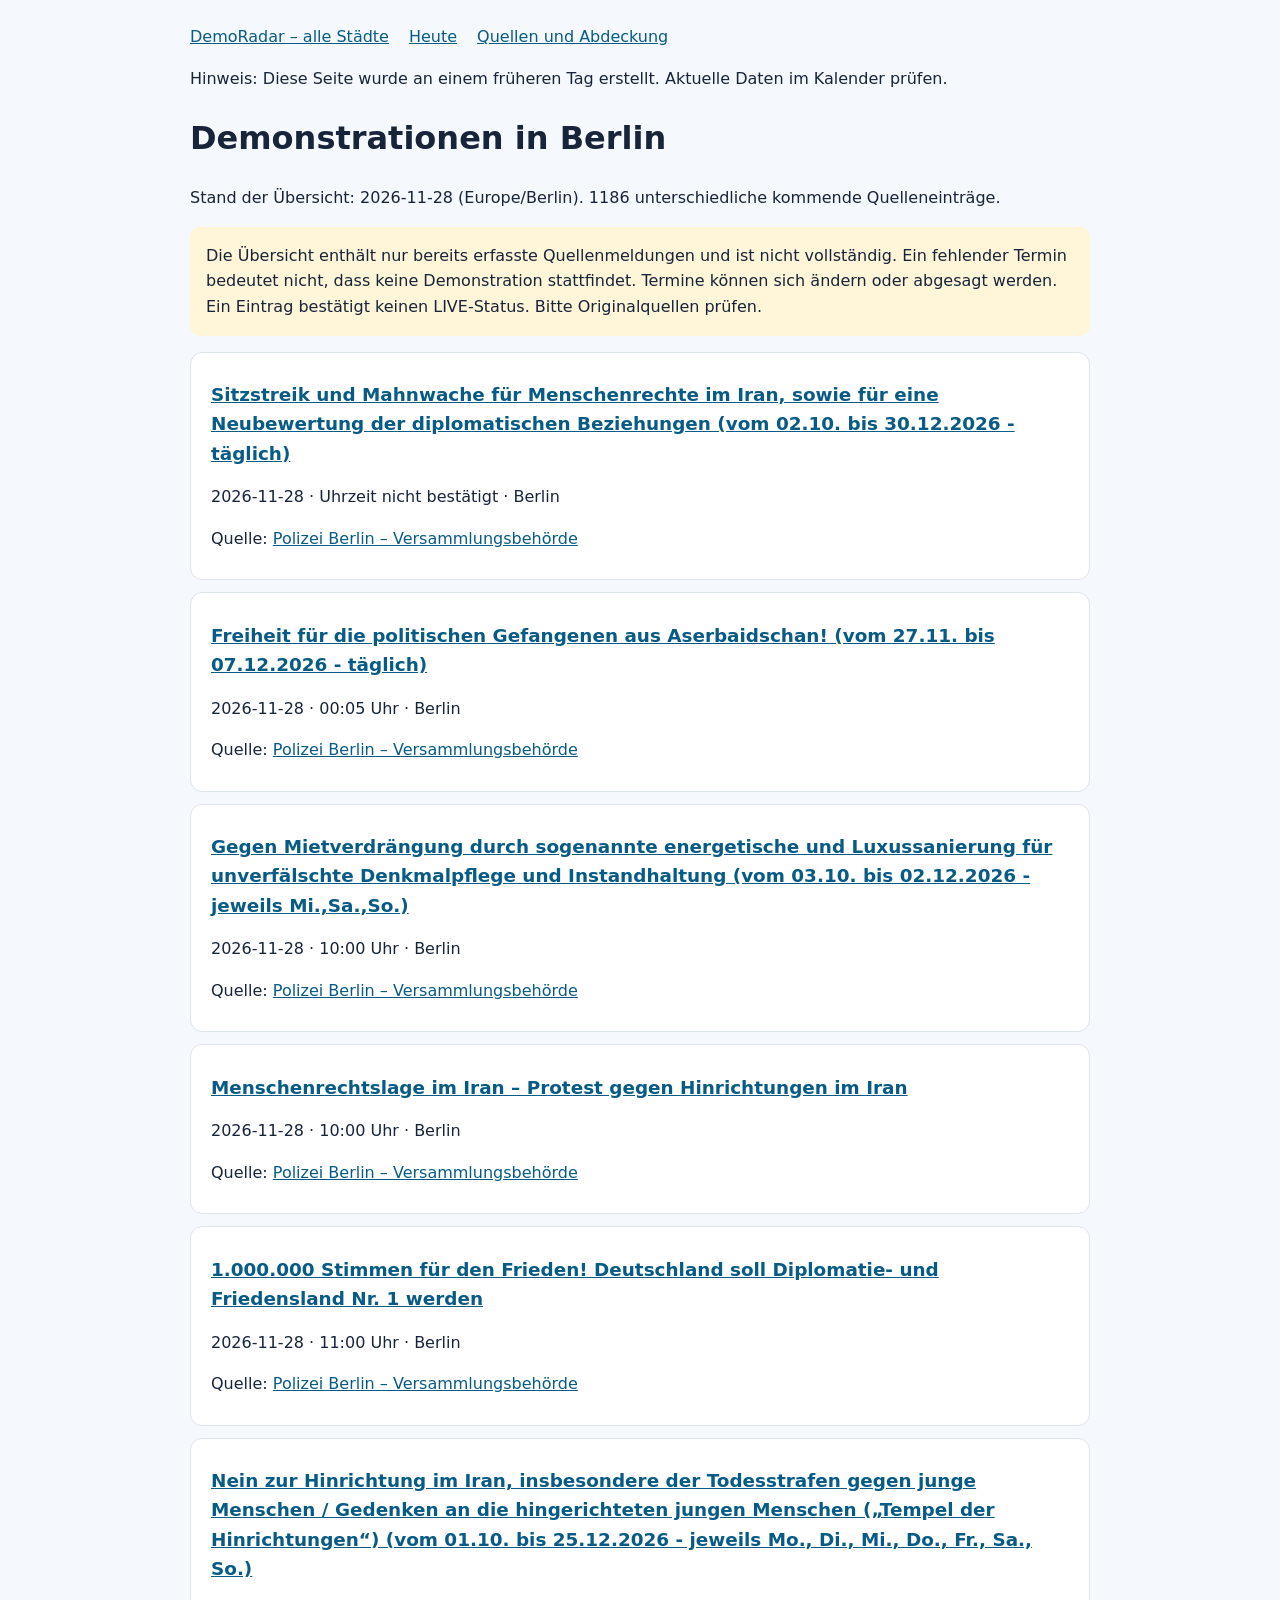
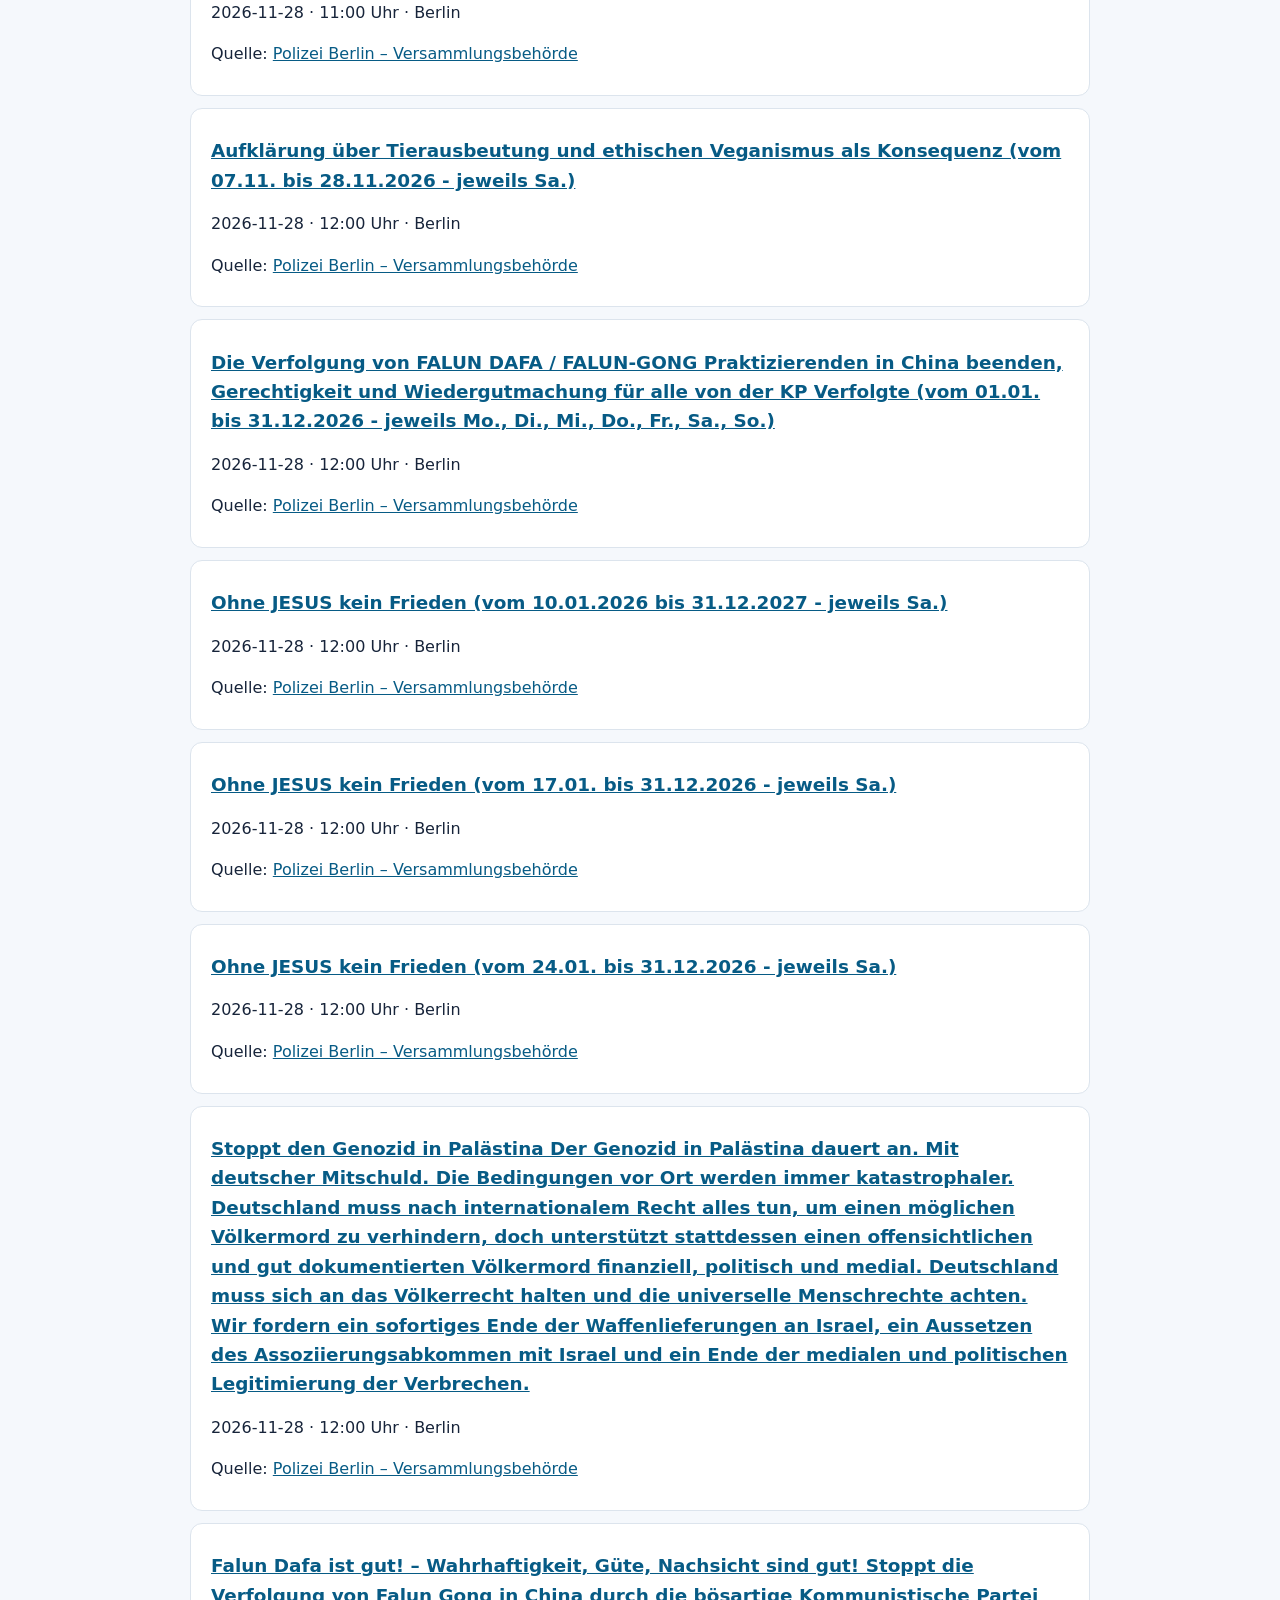
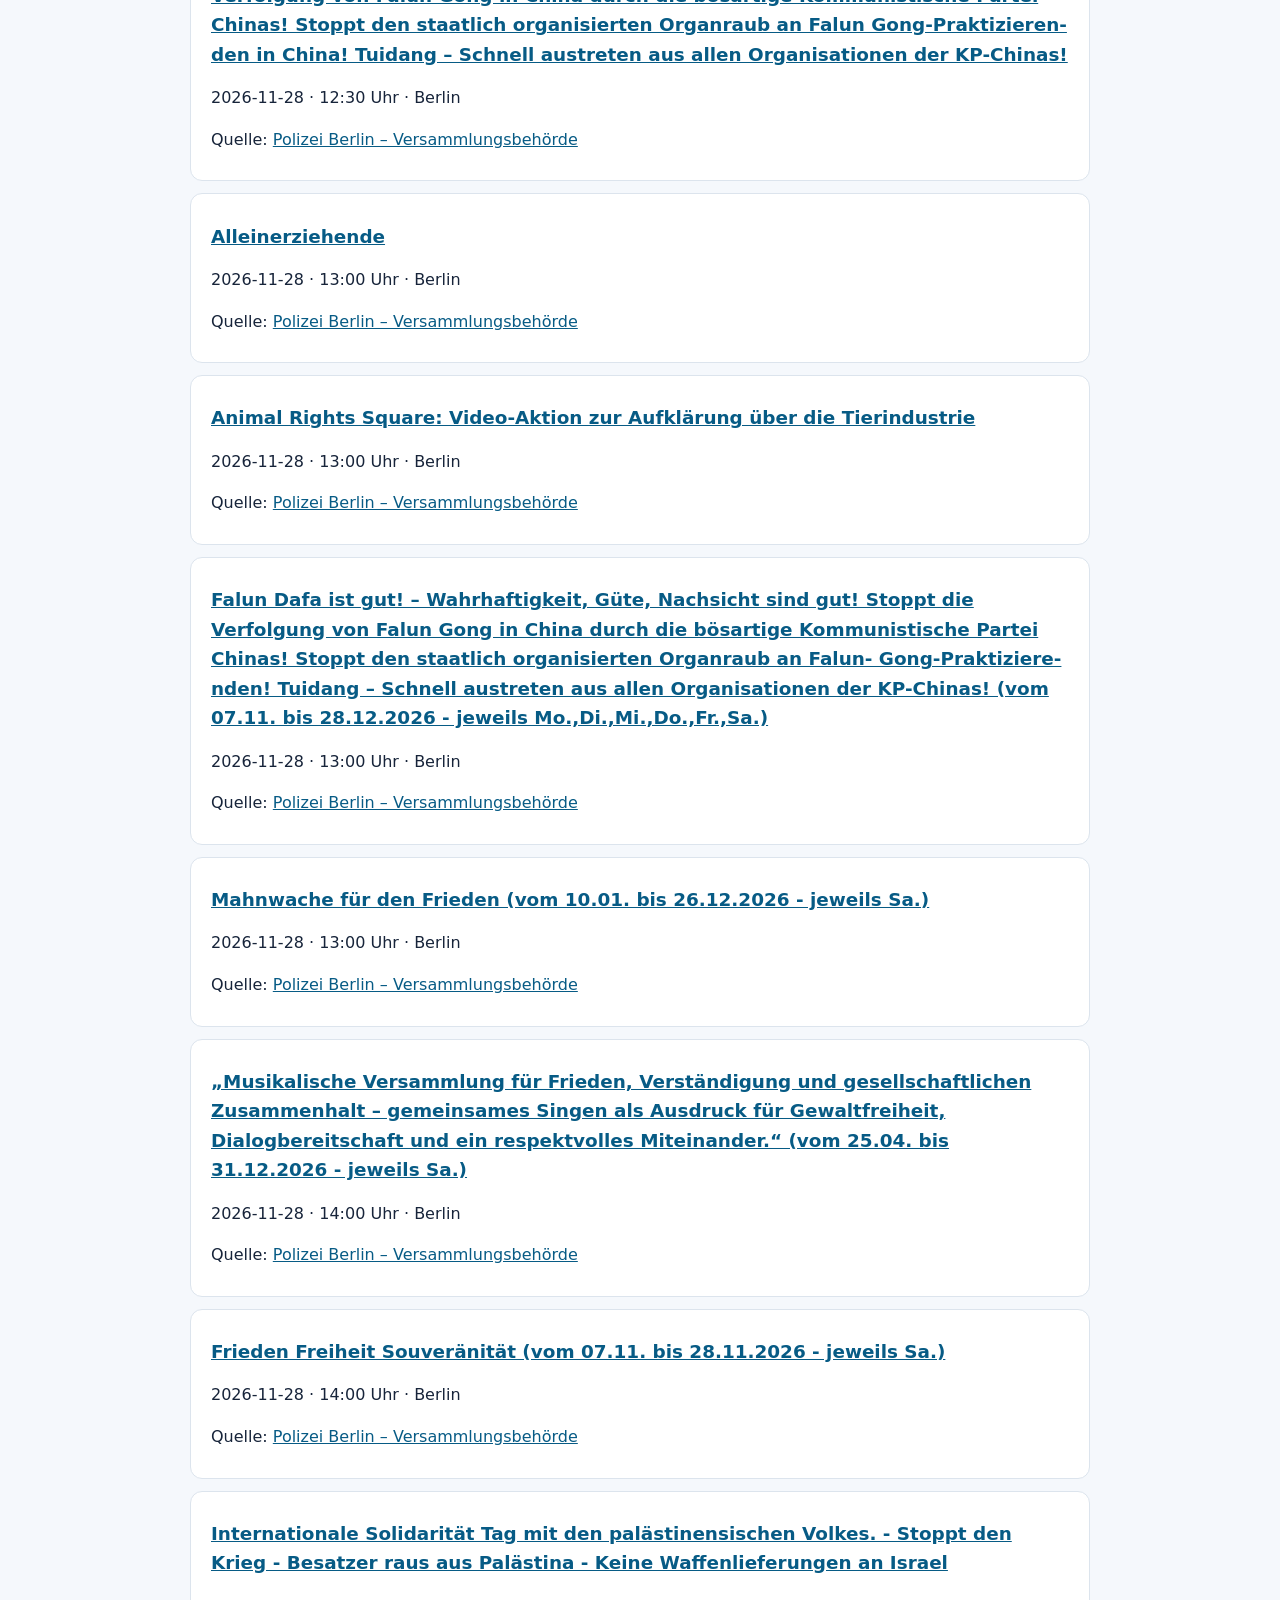
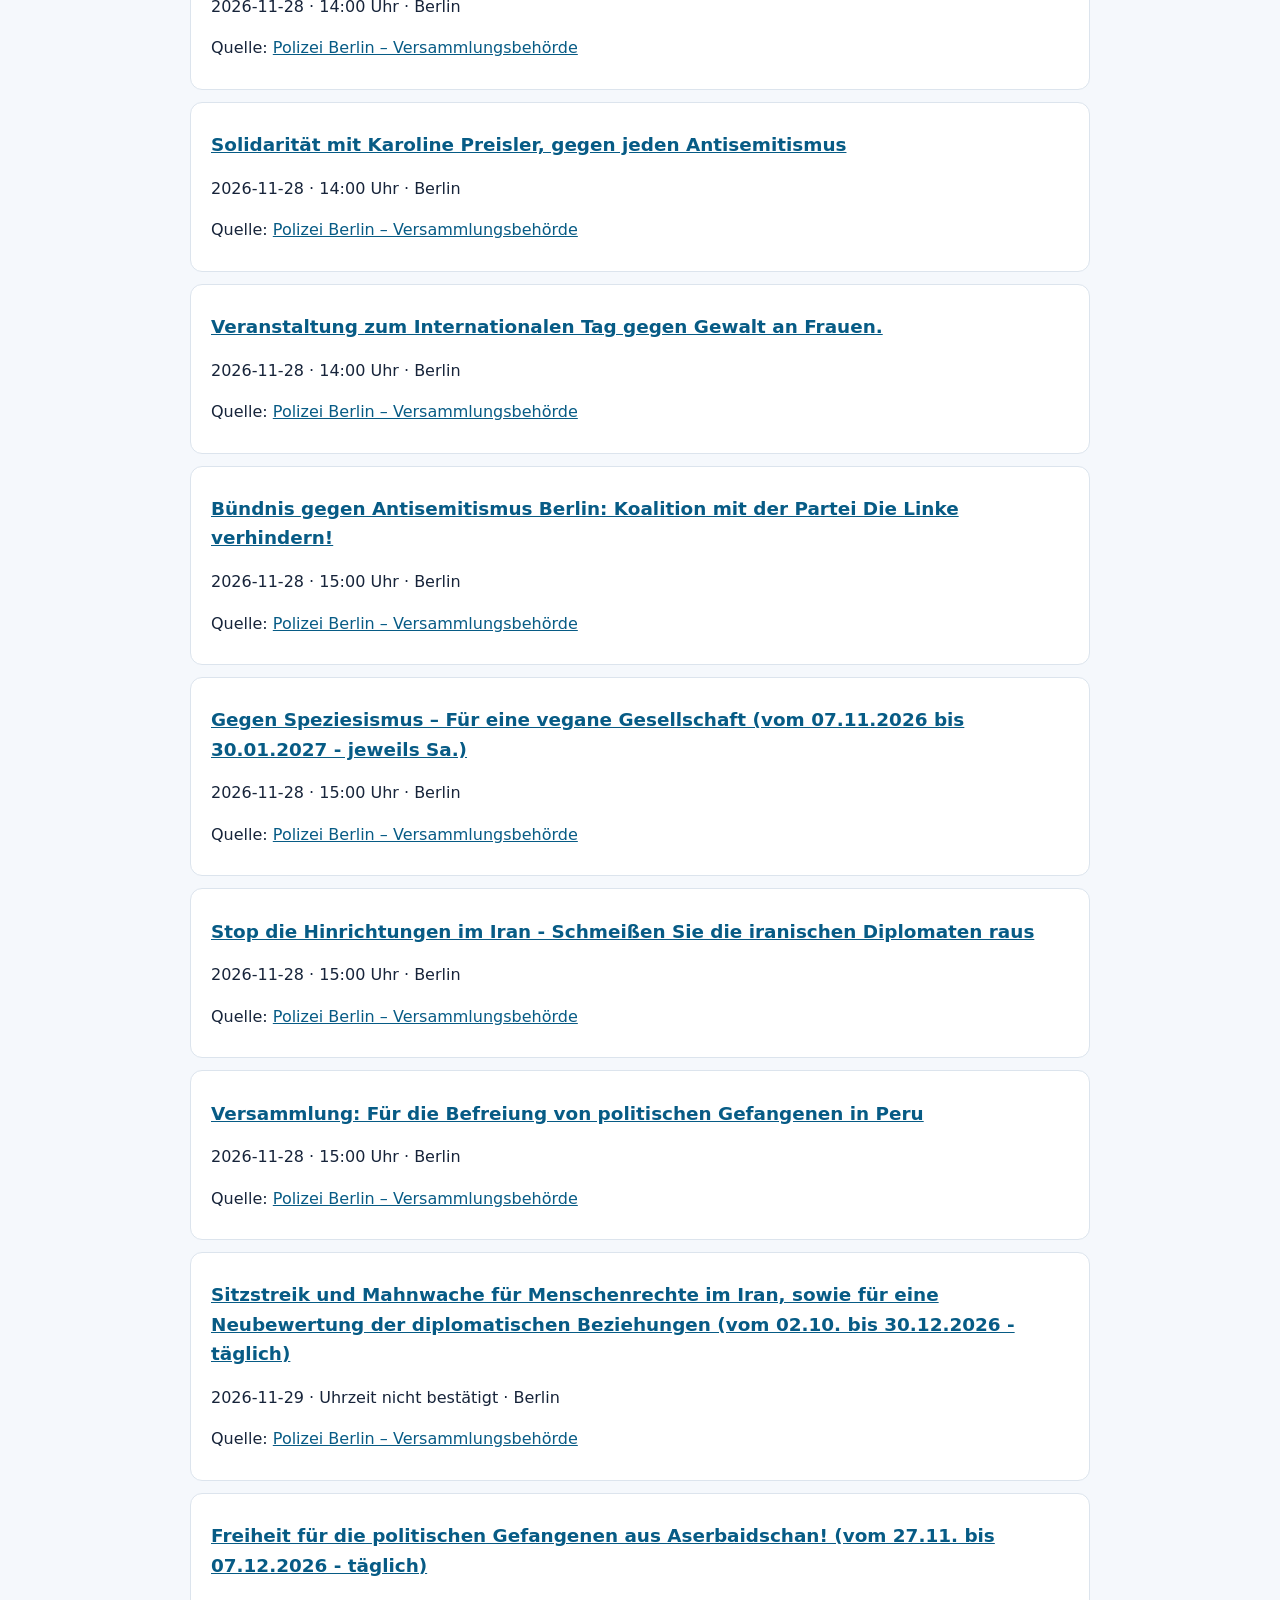
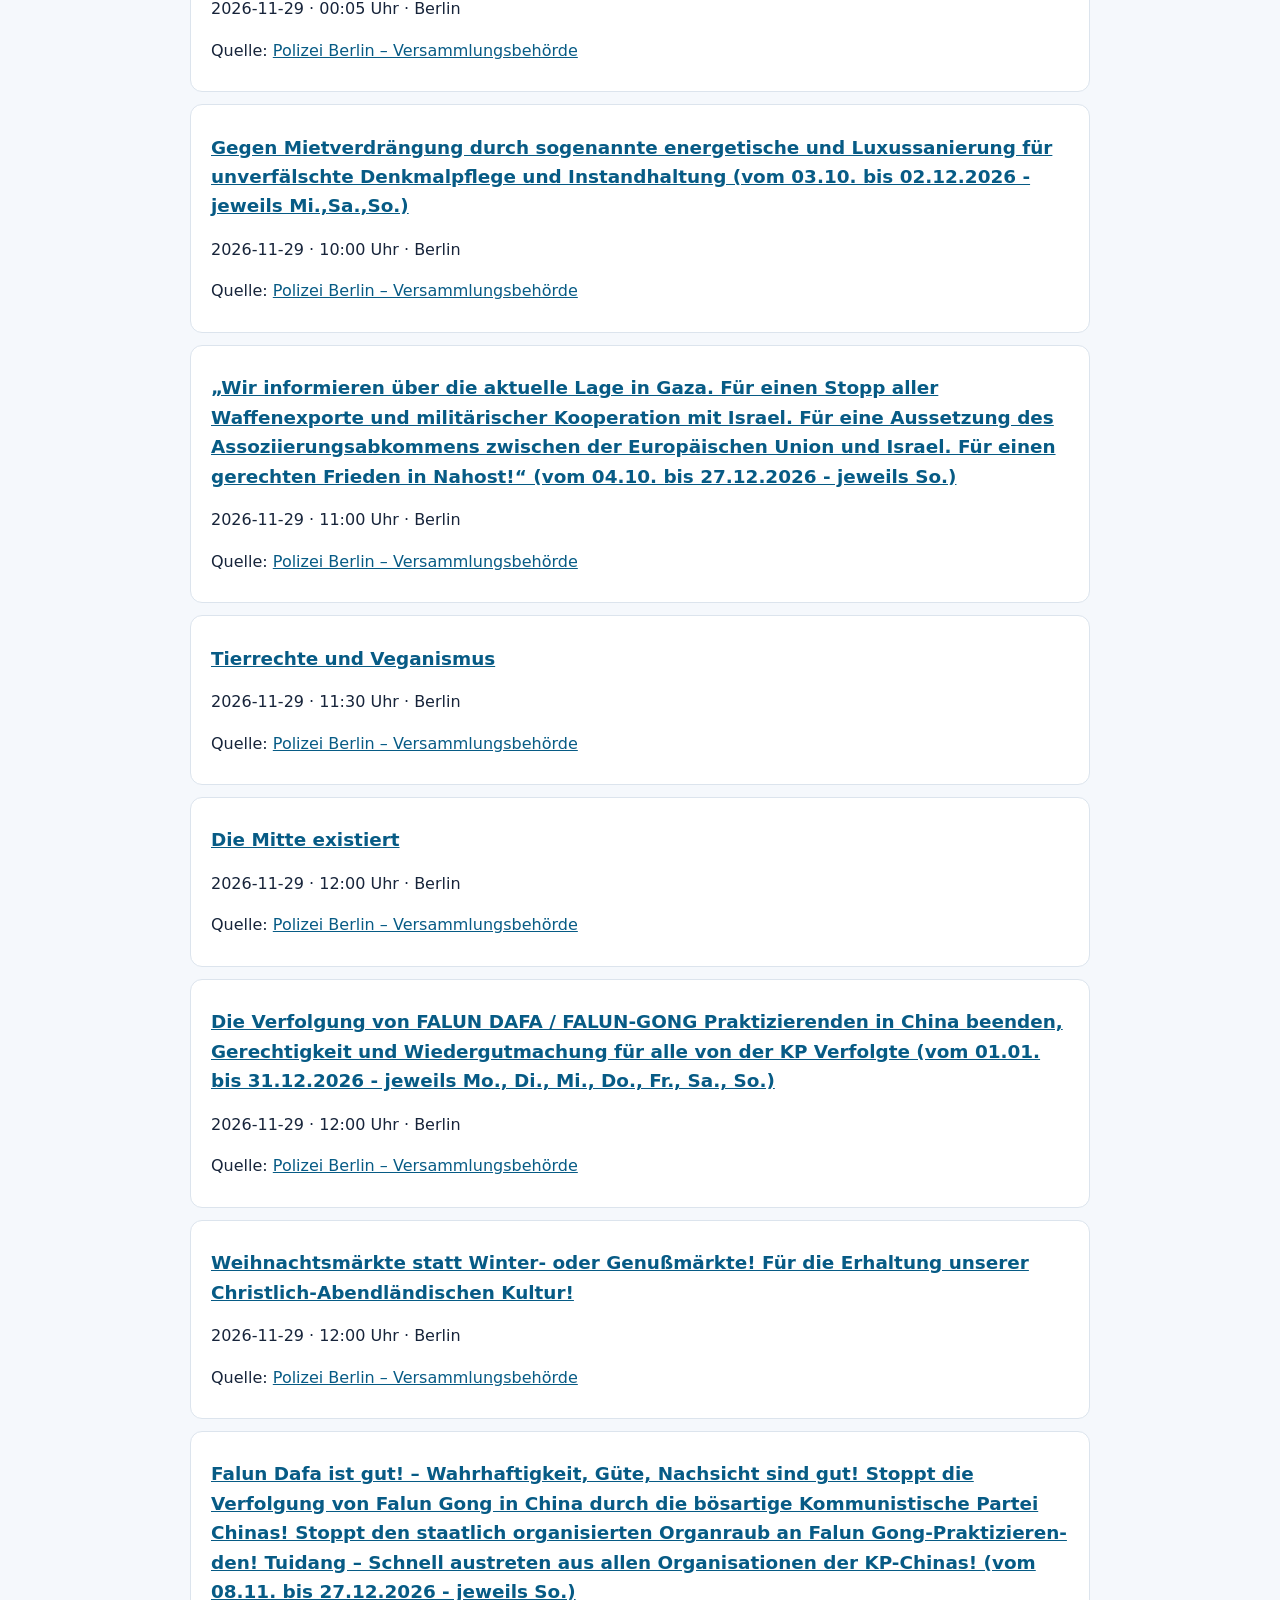
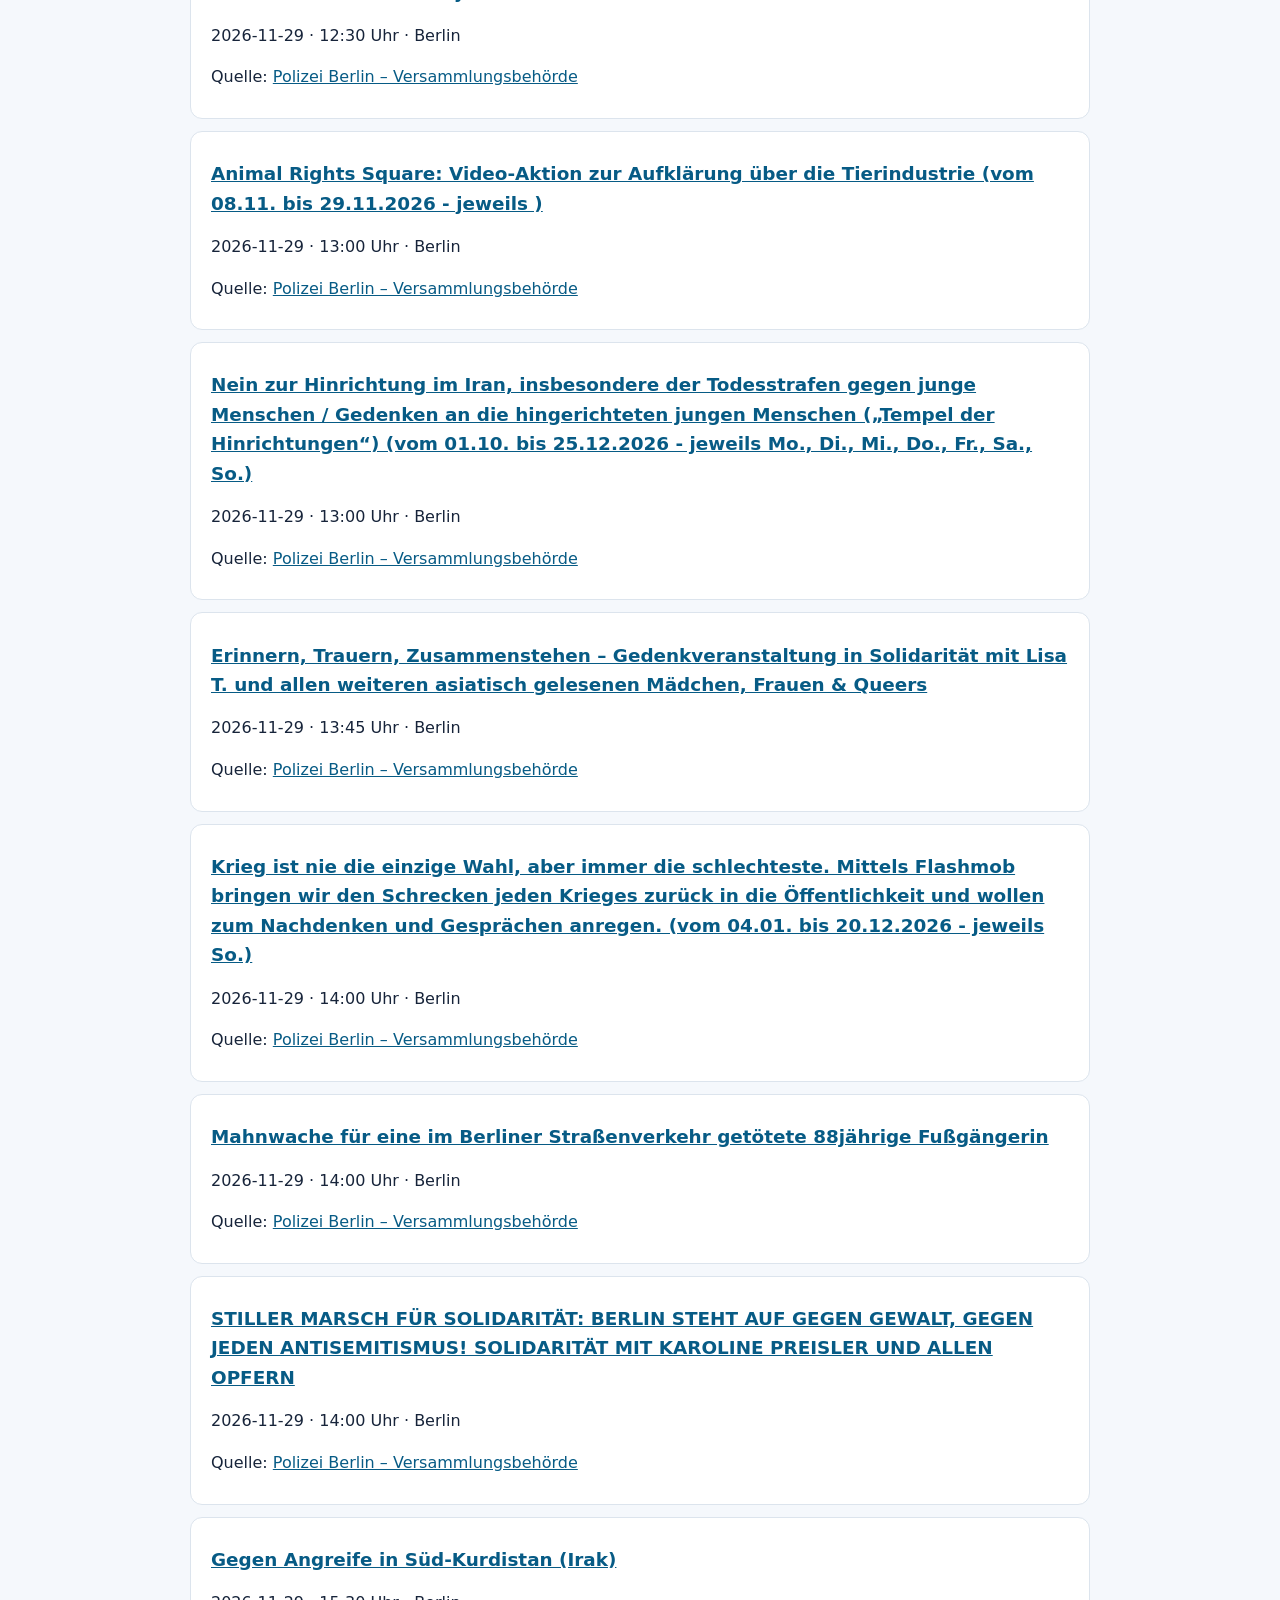
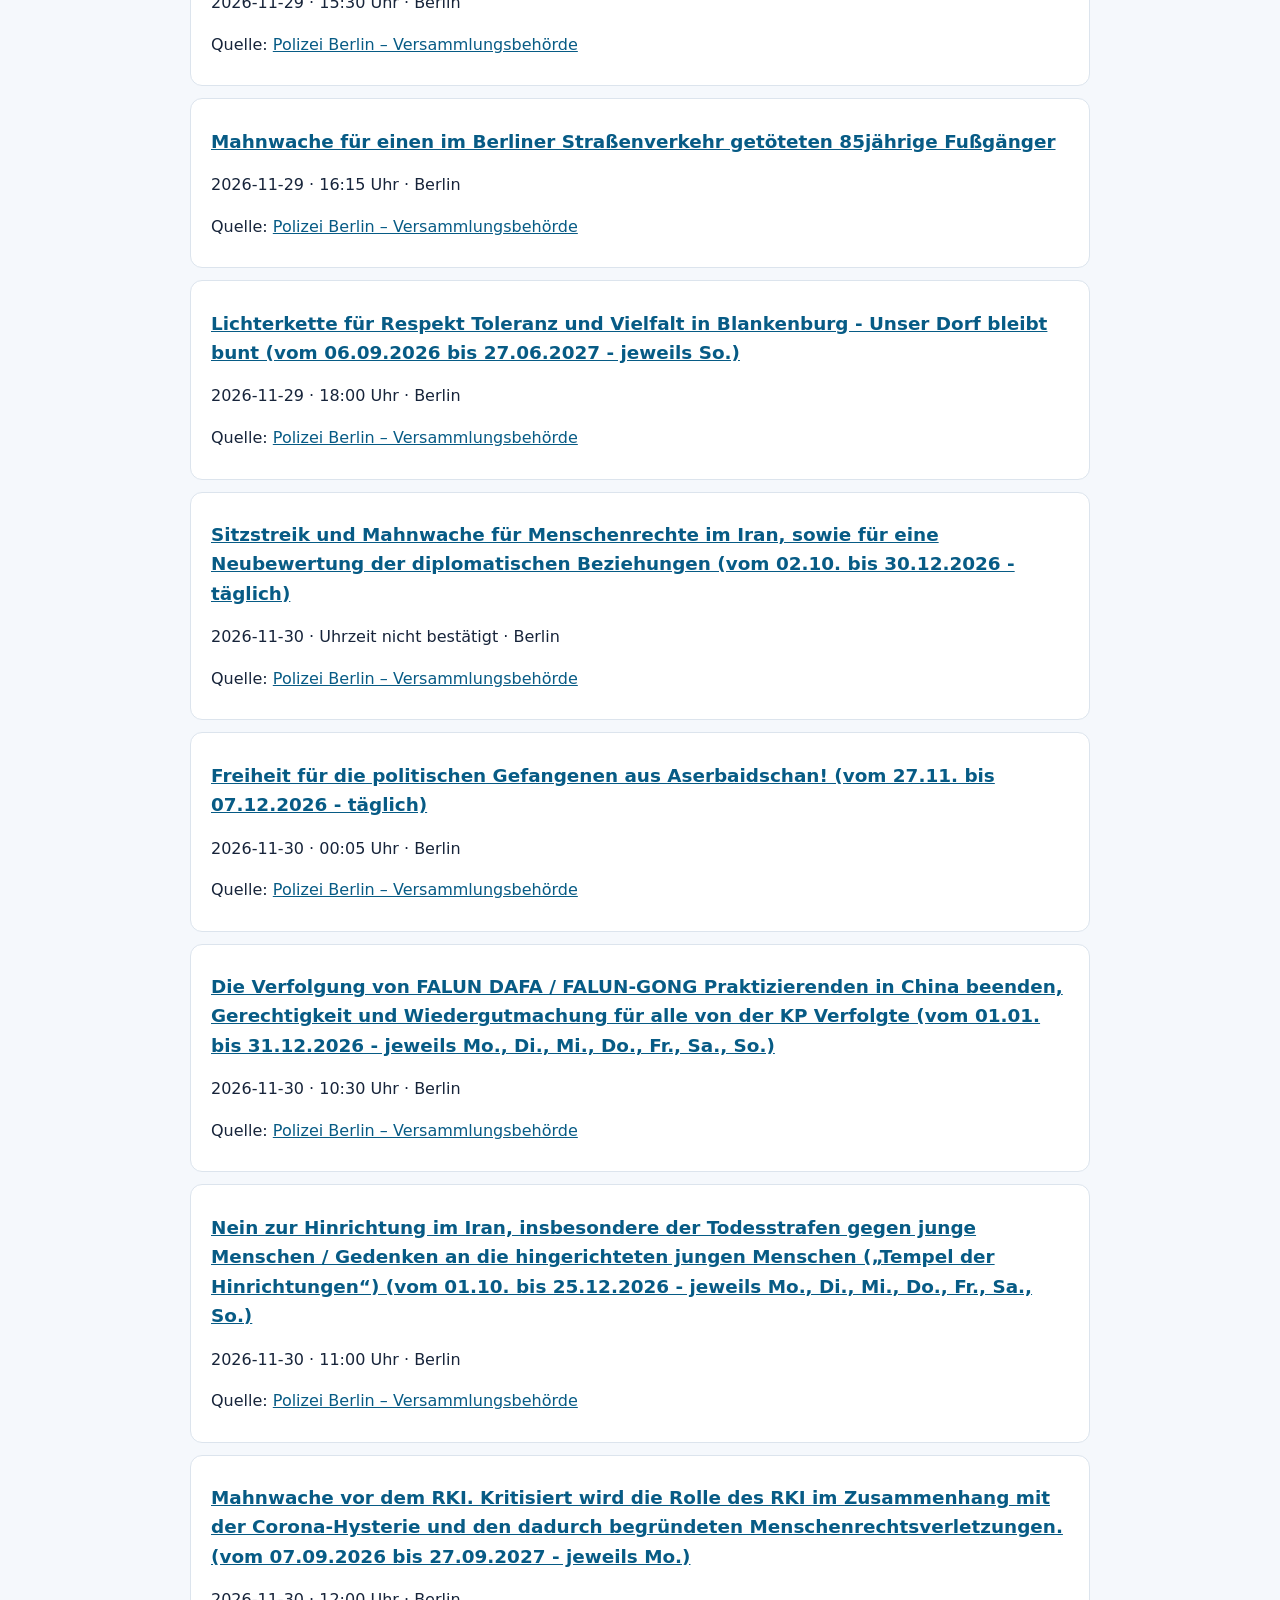
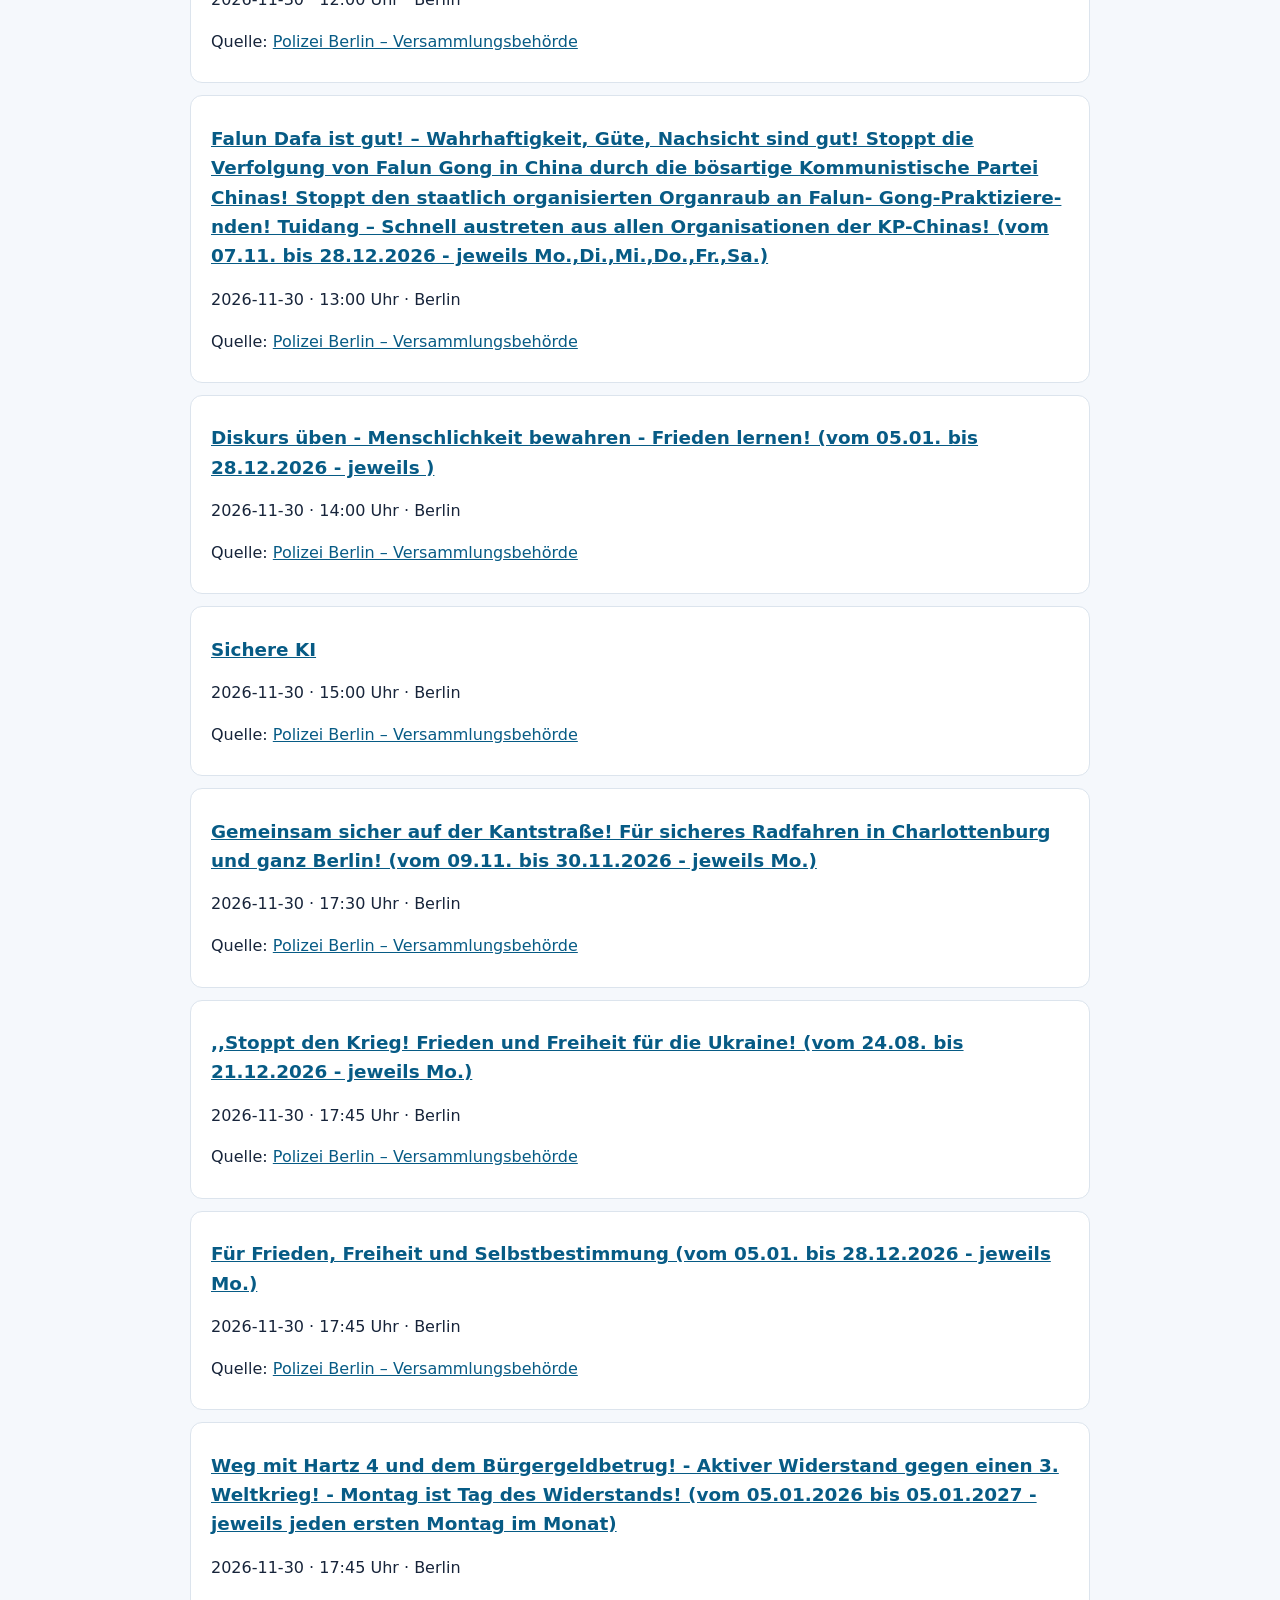
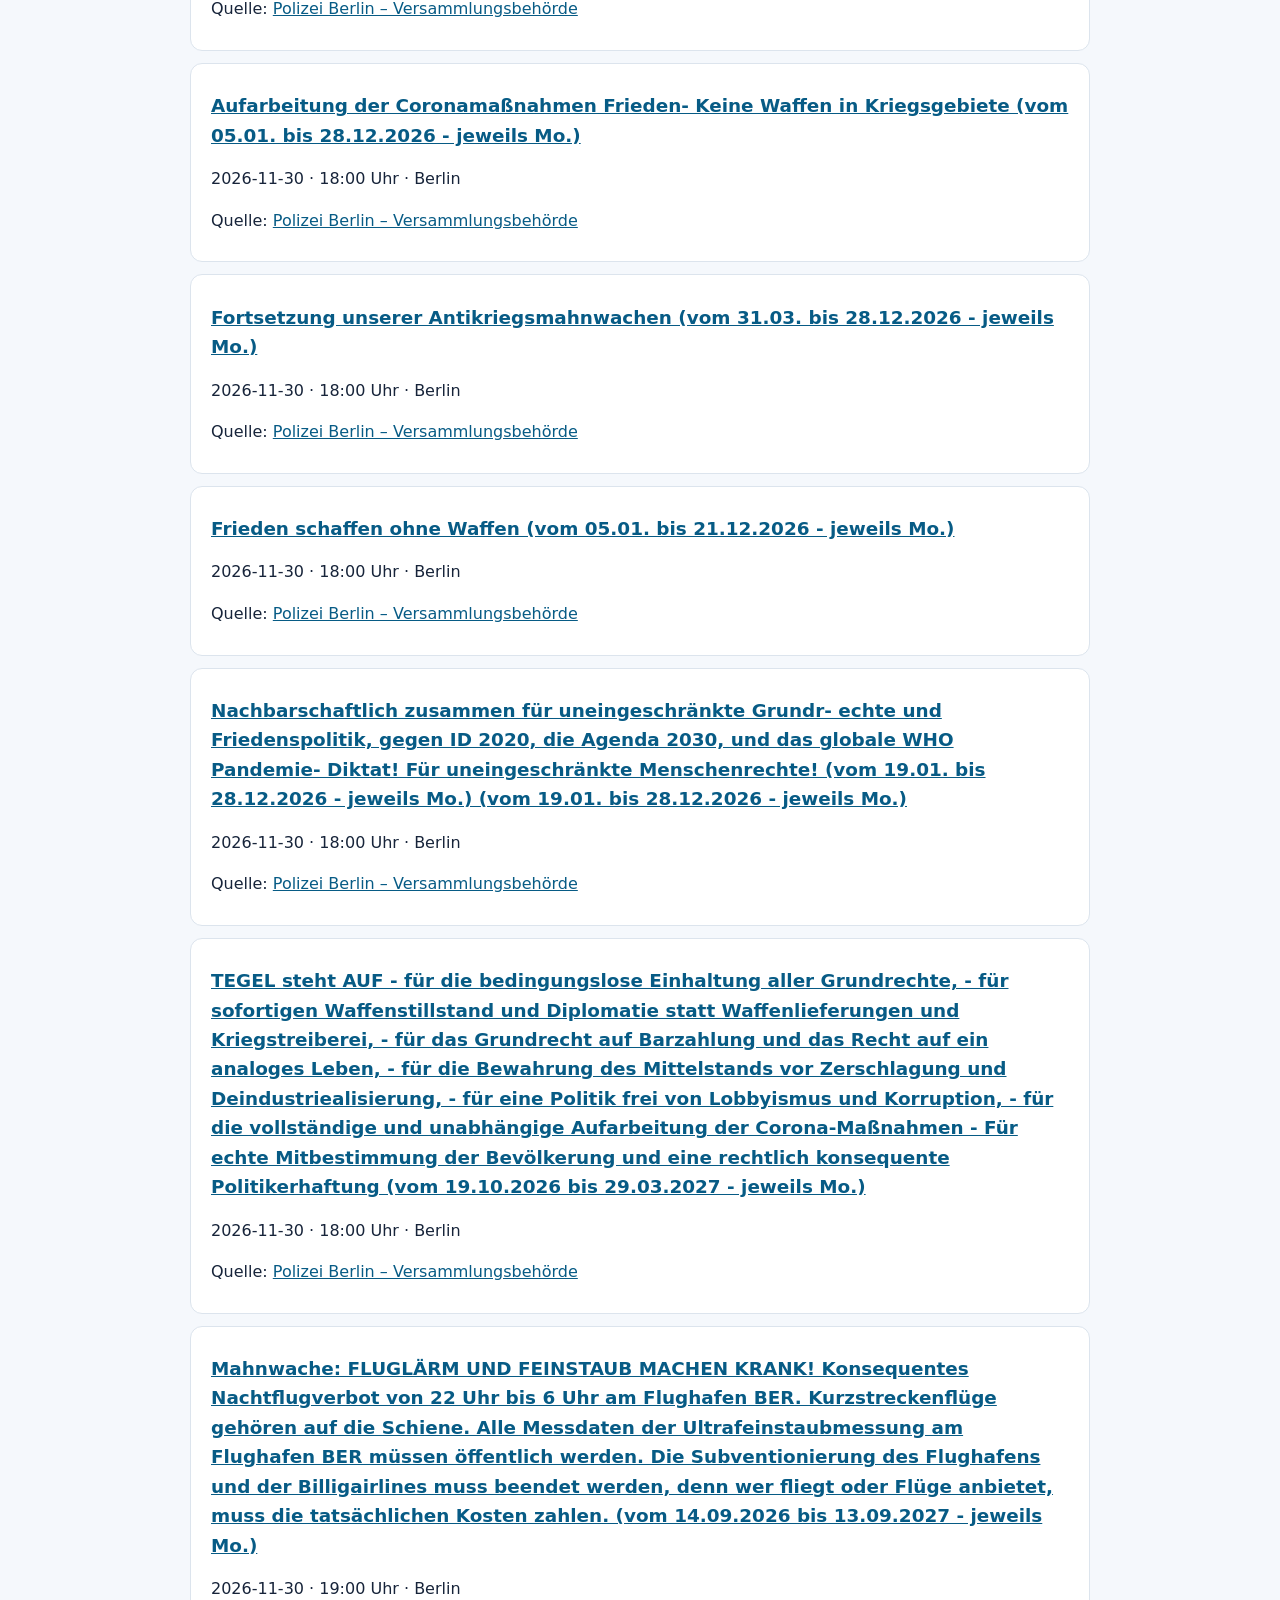
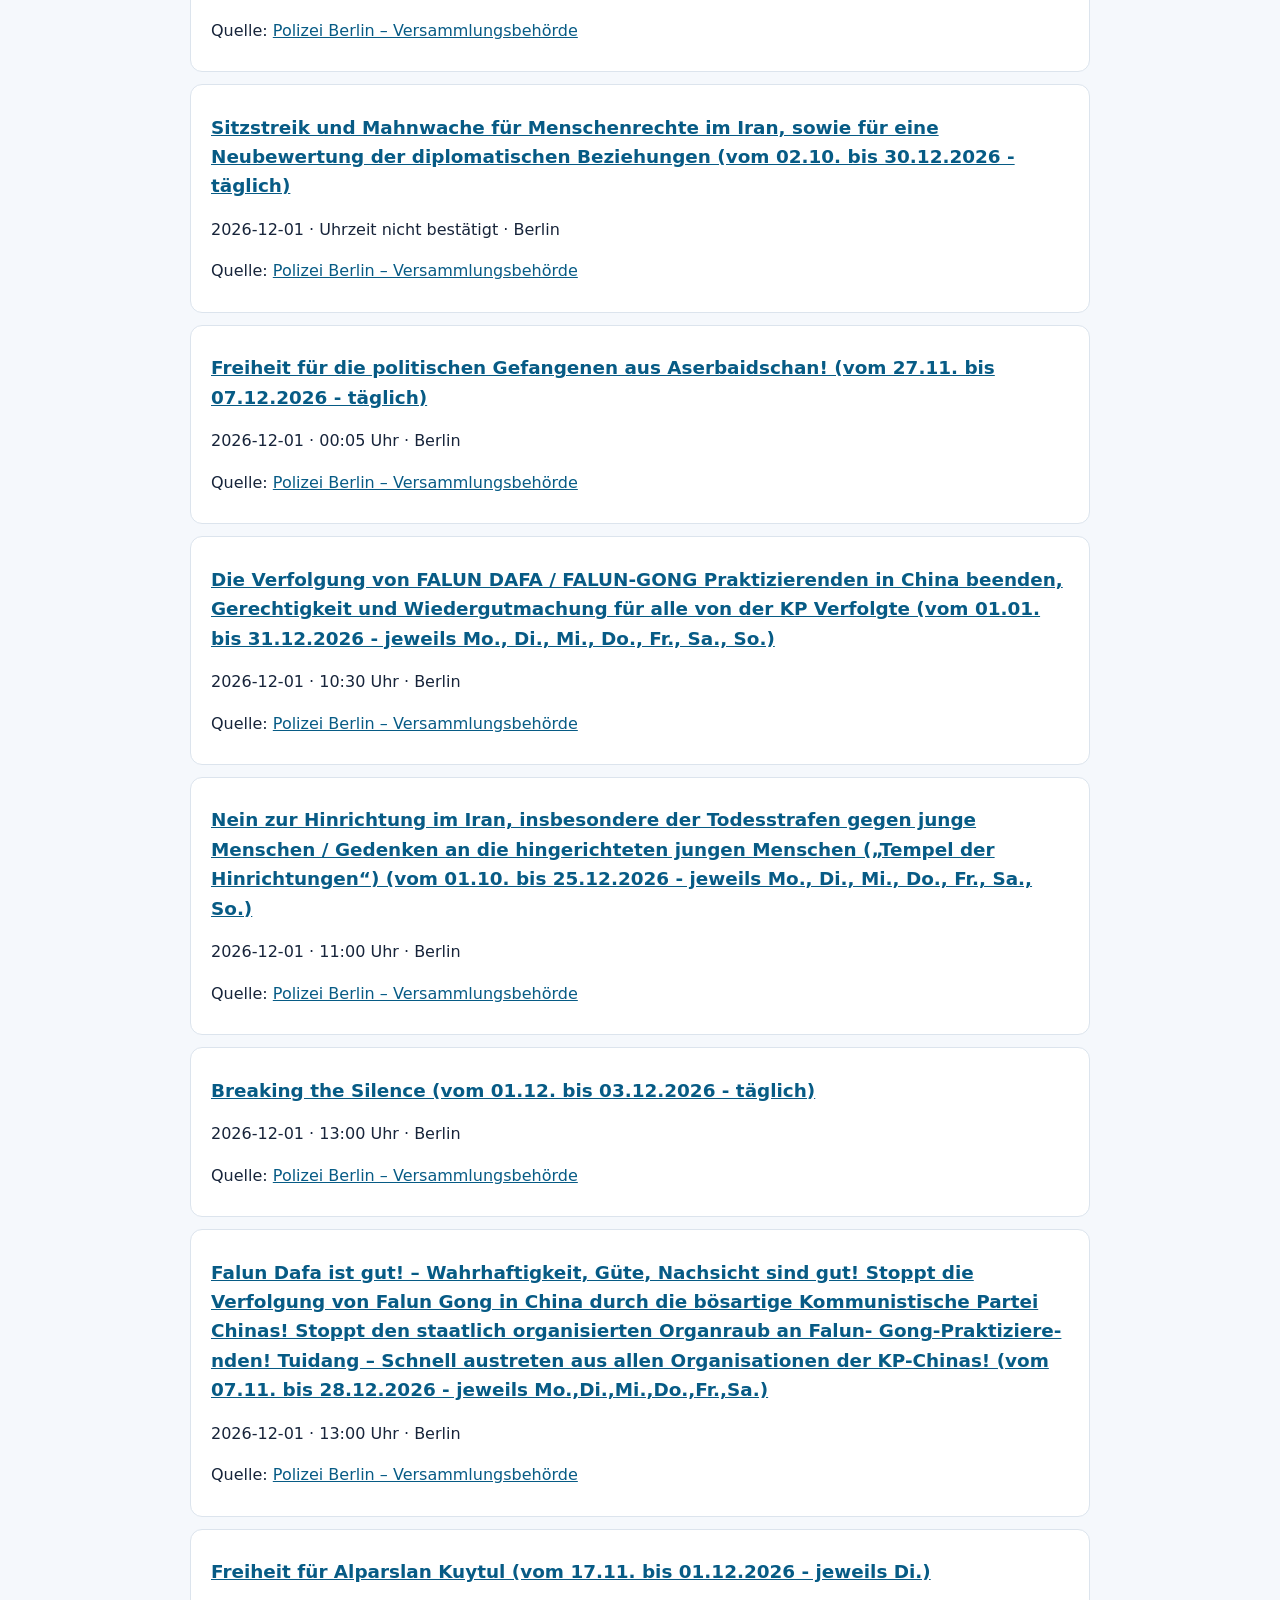
==== commit 4a7e5f31: "data: refresh demonstration sources and observed changes" ====
--- a/berlin/index.html
+++ b/berlin/index.html
@@ -1,28 +1,4 @@
-<!doctype html><html lang="de"><head><meta charset="utf-8"><meta name="viewport" content="width=device-width,initial-scale=1"><title>Demonstrationen in Berlin – kommende Termine | DemoRadar</title><meta name="description" content="Kommende Demonstrationen in Berlin: Termine, bekannte Uhrzeiten und Originalquellen. Unvollständige Quellenabdeckung; Angaben bitte prüfen."><meta name="robots" content="index,follow"><link rel="canonical" href="https://demoradar.pages.dev/berlin/"><style>body{font:16px/1.6 system-ui,sans-serif;max-width:900px;margin:auto;padding:24px;color:#17243a;background:#f5f8fc}nav{display:flex;gap:20px;flex-wrap:wrap}a{color:#075b85}li{background:white;border:1px solid #dce4ed;border-radius:12px;padding:12px 20px;margin:12px 0}ul{padding:0;list-style:none}h2{font-size:1.15rem}aside{background:#fff5d8;padding:16px;border-radius:10px}a:focus-visible{outline:3px solid #d38b00}</style></head><body><nav><a href="/">DemoRadar – alle Städte</a><a href="/heute/">Heute</a><a href="/sources/">Quellen und Abdeckung</a></nav><main><h1>Demonstrationen in Berlin</h1><p>Stand der Übersicht: 2026-11-27 (Europe/Berlin). 1210 unterschiedliche kommende Quelleneinträge.</p><aside>Die Übersicht enthält nur bereits erfasste Quellenmeldungen und ist nicht vollständig. Ein fehlender Termin bedeutet nicht, dass keine Demonstration stattfindet. Termine können sich ändern oder abgesagt werden. Ein Eintrag bestätigt keinen LIVE-Status. Bitte Originalquellen prüfen.</aside><ul><li><h2><a href="/?event=berlin-2#eventDetail">Sitzstreik und Mahnwache für Menschenrechte im Iran, sowie für eine Neubewertung der diplomatischen Beziehungen (vom 02.10. bis 30.12.2026 - täglich)</a></h2><p>2026-11-27 · Uhrzeit nicht bestätigt · Berlin</p><p>Quelle: <a href="https://www.berlin.de/polizei/service/versammlungsbehoerde/versammlungen-aufzuege/" rel="noopener noreferrer">Polizei Berlin – Versammlungsbehörde</a></p></li>
-<li><h2><a href="/?event=berlin-5#eventDetail">Freiheit für die politischen Gefangenen aus Aserbaidschan! (vom 27.11. bis 07.12.2026 - täglich)</a></h2><p>2026-11-27 · 00:05 Uhr · Berlin</p><p>Quelle: <a href="https://www.berlin.de/polizei/service/versammlungsbehoerde/versammlungen-aufzuege/" rel="noopener noreferrer">Polizei Berlin – Versammlungsbehörde</a></p></li>
-<li><h2><a href="/?event=berlin-8#eventDetail">Streikversammlung (vom 23.11. bis 27.11.2026 - täglich)</a></h2><p>2026-11-27 · 05:45 Uhr · Berlin</p><p>Quelle: <a href="https://www.berlin.de/polizei/service/versammlungsbehoerde/versammlungen-aufzuege/" rel="noopener noreferrer">Polizei Berlin – Versammlungsbehörde</a></p></li>
-<li><h2><a href="/?event=berlin-11#eventDetail">Sichere Schulwege machen unsere Kinder stark –Neumannstraße für alle sicher machen! Gefordert wird der Bau des seit 2010 geplanten Radwegs auf der Neumannstraße, die sichere Gestaltung der Kreuzungsbereiche für alle Verkehrsteilnehmenden und die Einrichtung von sicheren Ankommenszonen rings um Schulen und Kitas...</a></h2><p>2026-11-27 · 07:15 Uhr · Berlin</p><p>Quelle: <a href="https://www.berlin.de/polizei/service/versammlungsbehoerde/versammlungen-aufzuege/" rel="noopener noreferrer">Polizei Berlin – Versammlungsbehörde</a></p></li>
-<li><h2><a href="/?event=berlin-17#eventDetail">Fahrraddemo - Selbst und sicher zur Schule</a></h2><p>2026-11-27 · 07:20 Uhr · Berlin</p><p>Quelle: <a href="https://www.berlin.de/polizei/service/versammlungsbehoerde/versammlungen-aufzuege/" rel="noopener noreferrer">Polizei Berlin – Versammlungsbehörde</a></p></li>
-<li><h2><a href="/?event=berlin-14#eventDetail">Sichere Schulwege für Alle - Selbst und Sicher auf dem Fahrrad zur Schule</a></h2><p>2026-11-27 · 07:20 Uhr · Berlin</p><p>Quelle: <a href="https://www.berlin.de/polizei/service/versammlungsbehoerde/versammlungen-aufzuege/" rel="noopener noreferrer">Polizei Berlin – Versammlungsbehörde</a></p></li>
-<li><h2><a href="/?event=berlin-20#eventDetail">Menschenrechtsverletzungen in der Psychiatrie (vom 25.11. bis 27.11.2026,Mi.,Do.,Fr.)</a></h2><p>2026-11-27 · 09:30 Uhr · Berlin</p><p>Quelle: <a href="https://www.berlin.de/polizei/service/versammlungsbehoerde/versammlungen-aufzuege/" rel="noopener noreferrer">Polizei Berlin – Versammlungsbehörde</a></p></li>
-<li><h2><a href="/?event=berlin-23#eventDetail">FridaysForFuture; Klimamahnwache - für die Einhaltung des Pariser Abkommens und generell (vom 03.07. bis 25.12.2026 - jeweils Fr.)</a></h2><p>2026-11-27 · 10:00 Uhr · Berlin</p><p>Quelle: <a href="https://www.berlin.de/polizei/service/versammlungsbehoerde/versammlungen-aufzuege/" rel="noopener noreferrer">Polizei Berlin – Versammlungsbehörde</a></p></li>
-<li><h2><a href="/?event=berlin-26#eventDetail">Die Verfolgung von FALUN DAFA / FALUN-GONG Praktizierenden in China beenden, Gerechtigkeit und Wiedergutmachung für alle von der KP Verfolgte (vom 01.01. bis 31.12.2026 - jeweils Mo., Di., Mi., Do., Fr., Sa., So.)</a></h2><p>2026-11-27 · 10:30 Uhr · Berlin</p><p>Quelle: <a href="https://www.berlin.de/polizei/service/versammlungsbehoerde/versammlungen-aufzuege/" rel="noopener noreferrer">Polizei Berlin – Versammlungsbehörde</a></p></li>
-<li><h2><a href="/?event=berlin-29#eventDetail">Nein zur Hinrichtung im Iran, insbesondere der Todesstrafen gegen junge Menschen / Gedenken an die hingerichteten jungen Menschen („Tempel der Hinrichtungen“) (vom 01.10. bis 25.12.2026 - jeweils Mo., Di., Mi., Do., Fr., Sa., So.)</a></h2><p>2026-11-27 · 11:00 Uhr · Berlin</p><p>Quelle: <a href="https://www.berlin.de/polizei/service/versammlungsbehoerde/versammlungen-aufzuege/" rel="noopener noreferrer">Polizei Berlin – Versammlungsbehörde</a></p></li>
-<li><h2><a href="/?event=berlin-32#eventDetail">Menschenrechtslage im Iran – Protest gegen Hinrichtungen im Iran</a></h2><p>2026-11-27 · 12:00 Uhr · Berlin</p><p>Quelle: <a href="https://www.berlin.de/polizei/service/versammlungsbehoerde/versammlungen-aufzuege/" rel="noopener noreferrer">Polizei Berlin – Versammlungsbehörde</a></p></li>
-<li><h2><a href="/?event=berlin-35#eventDetail">Falun Dafa ist gut! – Wahrhaftigkeit, Güte, Nachsicht sind gut! Stoppt die Verfolgung von Falun Gong in China durch die bösartige Kommunistische Partei Chinas! Stoppt den staatlich organisierten Organraub an Falun- Gong-Praktiziere- nden! Tuidang – Schnell austreten aus allen Organisationen der KP-Chinas! (vom 07.11. bis 28.12.2026 - jeweils Mo.,Di.,Mi.,Do.,Fr.,Sa.)</a></h2><p>2026-11-27 · 13:00 Uhr · Berlin</p><p>Quelle: <a href="https://www.berlin.de/polizei/service/versammlungsbehoerde/versammlungen-aufzuege/" rel="noopener noreferrer">Polizei Berlin – Versammlungsbehörde</a></p></li>
-<li><h2><a href="/?event=berlin-38#eventDetail">Schluss mit Zwang und Gewalt in der Psychiatrie. Wir fordern ein gesetzliches Verbot von E-Schocks und die Herstellung der Menschenrechte in der Psychiatrie</a></h2><p>2026-11-27 · 15:15 Uhr · Berlin</p><p>Quelle: <a href="https://www.berlin.de/polizei/service/versammlungsbehoerde/versammlungen-aufzuege/" rel="noopener noreferrer">Polizei Berlin – Versammlungsbehörde</a></p></li>
-<li><h2><a href="/?event=berlin-50#eventDetail">No EU with Rama. Inmitten der EU-Beitrittsverhandlungen hat der albanische Ministerpräsident Gesetze und Projekte verabschiedet, die der Natur und dem Land schaden und Anzeichen für eine korrupte Regierung sind. Mit unseren Protesten möchten wir den Demonstranten in Albanien unsere Unterstützung bekunden und gleichzeitig in Deutschland das Bewusstsein für dieses Thema schärfen.</a></h2><p>2026-11-27 · 16:00 Uhr · Berlin</p><p>Quelle: <a href="https://www.berlin.de/polizei/service/versammlungsbehoerde/versammlungen-aufzuege/" rel="noopener noreferrer">Polizei Berlin – Versammlungsbehörde</a></p></li>
-<li><h2><a href="/?event=berlin-41#eventDetail">Open the gates of Gaza: Stop the Humanitarian Catastrophe! Stop the Killing!</a></h2><p>2026-11-27 · 16:00 Uhr · Berlin</p><p>Quelle: <a href="https://www.berlin.de/polizei/service/versammlungsbehoerde/versammlungen-aufzuege/" rel="noopener noreferrer">Polizei Berlin – Versammlungsbehörde</a></p></li>
-<li><h2><a href="/?event=berlin-47#eventDetail">Russisches Haus schließen! - Keine Indoktrinierung mehr von Kindern und Jugendlichen- Schluß mit der illegalen Kameraüberwachung durch den russ. Staat - Keine Rekrutierung mehr von Wegwerfagenten und Beherbergung von Spionen - Durchsetzung der EU-Sanktionen zur Schließung des Russ. Hauses - Verhinderung der Aufstachelung der russ. Community - Wir fordern die Bundesregierung auf, die Staatsverträge zur Betreibung des Russ. Hauses regulär zum 06.12.2026 zu kündigen und nicht weiter zu verlängern. Zum Schutz der Demokratie und Freiheit in Europa keine Plattform mehr für russische Soft Power und staatliche Propaganda in Berlin. (vom 13.07. bis 06.12.2026 - jeweils Mo.,Di.,Mi.,Do.,Fr.)</a></h2><p>2026-11-27 · 16:00 Uhr · Berlin</p><p>Quelle: <a href="https://www.berlin.de/polizei/service/versammlungsbehoerde/versammlungen-aufzuege/" rel="noopener noreferrer">Polizei Berlin – Versammlungsbehörde</a></p></li>
-<li><h2><a href="/?event=berlin-44#eventDetail">Stolpersteinverlegung für die Familien Lange und Leweinsohn sowie Großmutter Berta Glaser</a></h2><p>2026-11-27 · 16:00 Uhr · Berlin</p><p>Quelle: <a href="https://www.berlin.de/polizei/service/versammlungsbehoerde/versammlungen-aufzuege/" rel="noopener noreferrer">Polizei Berlin – Versammlungsbehörde</a></p></li>
-<li><h2><a href="/?event=berlin-53#eventDetail">Weg mit dem Kürzungshaushalt! Hunderte Milliarden für Bildung und Soziales statt für Aufrüstung und Krieg!</a></h2><p>2026-11-27 · 16:30 Uhr · Berlin</p><p>Quelle: <a href="https://www.berlin.de/polizei/service/versammlungsbehoerde/versammlungen-aufzuege/" rel="noopener noreferrer">Polizei Berlin – Versammlungsbehörde</a></p></li>
-<li><h2><a href="/?event=berlin-56#eventDetail">Stoppt den Pelzhandel, Demo gegen Pelzhandel</a></h2><p>2026-11-27 · 16:50 Uhr · Berlin</p><p>Quelle: <a href="https://www.berlin.de/polizei/service/versammlungsbehoerde/versammlungen-aufzuege/" rel="noopener noreferrer">Polizei Berlin – Versammlungsbehörde</a></p></li>
-<li><h2><a href="/?event=berlin-59#eventDetail">Für ein Ende des Genozids in Gaza, für ein Ende des Siedlerterrors und des Siedlungsbaus im Westjordanland, gegen die Folter an palästinensischen Gefangenen und gegen die Todesstrafe, Stopp aller militärischen Kooperation mit Israel, Schutz von Wissenschafts-, Meinungs-, Versammlungs- freiheit. (vom 04.09. bis 18.12.2026 - jeweils Fr.)</a></h2><p>2026-11-27 · 17:00 Uhr · Berlin</p><p>Quelle: <a href="https://www.berlin.de/polizei/service/versammlungsbehoerde/versammlungen-aufzuege/" rel="noopener noreferrer">Polizei Berlin – Versammlungsbehörde</a></p></li>
-<li><h2><a href="/?event=berlin-62#eventDetail">Kundgebung für Queere Sichtbarkeit</a></h2><p>2026-11-27 · 17:00 Uhr · Berlin</p><p>Quelle: <a href="https://www.berlin.de/polizei/service/versammlungsbehoerde/versammlungen-aufzuege/" rel="noopener noreferrer">Polizei Berlin – Versammlungsbehörde</a></p></li>
-<li><h2><a href="/?event=berlin-65#eventDetail">Solidarisch gegen Antisemitismus. Mahnwache zum Schutz jüdischen Lebens. (vom 30.10.2026 bis 26.03.2027 - jeweils Fr.)</a></h2><p>2026-11-27 · 17:30 Uhr · Berlin</p><p>Quelle: <a href="https://www.berlin.de/polizei/service/versammlungsbehoerde/versammlungen-aufzuege/" rel="noopener noreferrer">Polizei Berlin – Versammlungsbehörde</a></p></li>
-<li><h2><a href="/?event=berlin-68#eventDetail">Stoppt den Pelzhandel, Demo gegen Pelzhandel</a></h2><p>2026-11-27 · 17:40 Uhr · Berlin</p><p>Quelle: <a href="https://www.berlin.de/polizei/service/versammlungsbehoerde/versammlungen-aufzuege/" rel="noopener noreferrer">Polizei Berlin – Versammlungsbehörde</a></p></li>
-<li><h2><a href="/?event=berlin-71#eventDetail">Stoppt den Pelzhandel, Demo gegen Pelzhandel</a></h2><p>2026-11-27 · 18:20 Uhr · Berlin</p><p>Quelle: <a href="https://www.berlin.de/polizei/service/versammlungsbehoerde/versammlungen-aufzuege/" rel="noopener noreferrer">Polizei Berlin – Versammlungsbehörde</a></p></li>
-<li><h2><a href="/?event=berlin-74#eventDetail">Sitzstreik und Mahnwache für Menschenrechte im Iran, sowie für eine Neubewertung der diplomatischen Beziehungen (vom 02.10. bis 30.12.2026 - täglich)</a></h2><p>2026-11-28 · Uhrzeit nicht bestätigt · Berlin</p><p>Quelle: <a href="https://www.berlin.de/polizei/service/versammlungsbehoerde/versammlungen-aufzuege/" rel="noopener noreferrer">Polizei Berlin – Versammlungsbehörde</a></p></li>
+<!doctype html><html lang="de"><head><meta charset="utf-8"><meta name="viewport" content="width=device-width,initial-scale=1"><title>Demonstrationen in Berlin – kommende Termine | DemoRadar</title><meta name="description" content="Kommende Demonstrationen in Berlin: Termine, bekannte Uhrzeiten und Originalquellen. Unvollständige Quellenabdeckung; Angaben bitte prüfen."><meta name="robots" content="index,follow"><link rel="canonical" href="https://demoradar.pages.dev/berlin/"><style>body{font:16px/1.6 system-ui,sans-serif;max-width:900px;margin:auto;padding:24px;color:#17243a;background:#f5f8fc}nav{display:flex;gap:20px;flex-wrap:wrap}a{color:#075b85}li{background:white;border:1px solid #dce4ed;border-radius:12px;padding:12px 20px;margin:12px 0}ul{padding:0;list-style:none}h2{font-size:1.15rem}aside{background:#fff5d8;padding:16px;border-radius:10px}a:focus-visible{outline:3px solid #d38b00}</style></head><body><nav><a href="/">DemoRadar – alle Städte</a><a href="/heute/">Heute</a><a href="/sources/">Quellen und Abdeckung</a></nav><main><h1>Demonstrationen in Berlin</h1><p>Stand der Übersicht: 2026-11-28 (Europe/Berlin). 1186 unterschiedliche kommende Quelleneinträge.</p><aside>Die Übersicht enthält nur bereits erfasste Quellenmeldungen und ist nicht vollständig. Ein fehlender Termin bedeutet nicht, dass keine Demonstration stattfindet. Termine können sich ändern oder abgesagt werden. Ein Eintrag bestätigt keinen LIVE-Status. Bitte Originalquellen prüfen.</aside><ul><li><h2><a href="/?event=berlin-74#eventDetail">Sitzstreik und Mahnwache für Menschenrechte im Iran, sowie für eine Neubewertung der diplomatischen Beziehungen (vom 02.10. bis 30.12.2026 - täglich)</a></h2><p>2026-11-28 · Uhrzeit nicht bestätigt · Berlin</p><p>Quelle: <a href="https://www.berlin.de/polizei/service/versammlungsbehoerde/versammlungen-aufzuege/" rel="noopener noreferrer">Polizei Berlin – Versammlungsbehörde</a></p></li>
 <li><h2><a href="/?event=berlin-77#eventDetail">Freiheit für die politischen Gefangenen aus Aserbaidschan! (vom 27.11. bis 07.12.2026 - täglich)</a></h2><p>2026-11-28 · 00:05 Uhr · Berlin</p><p>Quelle: <a href="https://www.berlin.de/polizei/service/versammlungsbehoerde/versammlungen-aufzuege/" rel="noopener noreferrer">Polizei Berlin – Versammlungsbehörde</a></p></li>
 <li><h2><a href="/?event=berlin-83#eventDetail">Gegen Mietverdrängung durch sogenannte energetische und Luxussanierung für unverfälschte Denkmalpflege und Instandhaltung (vom 03.10. bis 02.12.2026 - jeweils Mi.,Sa.,So.)</a></h2><p>2026-11-28 · 10:00 Uhr · Berlin</p><p>Quelle: <a href="https://www.berlin.de/polizei/service/versammlungsbehoerde/versammlungen-aufzuege/" rel="noopener noreferrer">Polizei Berlin – Versammlungsbehörde</a></p></li>
 <li><h2><a href="/?event=berlin-80#eventDetail">Menschenrechtslage im Iran – Protest gegen Hinrichtungen im Iran</a></h2><p>2026-11-28 · 10:00 Uhr · Berlin</p><p>Quelle: <a href="https://www.berlin.de/polizei/service/versammlungsbehoerde/versammlungen-aufzuege/" rel="noopener noreferrer">Polizei Berlin – Versammlungsbehörde</a></p></li>
@@ -97,4 +73,28 @@
 <li><h2><a href="/?event=berlin-290#eventDetail">Sitzstreik und Mahnwache für Menschenrechte im Iran, sowie für eine Neubewertung der diplomatischen Beziehungen (vom 02.10. bis 30.12.2026 - täglich)</a></h2><p>2026-12-02 · Uhrzeit nicht bestätigt · Berlin</p><p>Quelle: <a href="https://www.berlin.de/polizei/service/versammlungsbehoerde/versammlungen-aufzuege/" rel="noopener noreferrer">Polizei Berlin – Versammlungsbehörde</a></p></li>
 <li><h2><a href="/?event=berlin-293#eventDetail">Freiheit für die politischen Gefangenen aus Aserbaidschan! (vom 27.11. bis 07.12.2026 - täglich)</a></h2><p>2026-12-02 · 00:05 Uhr · Berlin</p><p>Quelle: <a href="https://www.berlin.de/polizei/service/versammlungsbehoerde/versammlungen-aufzuege/" rel="noopener noreferrer">Polizei Berlin – Versammlungsbehörde</a></p></li>
 <li><h2><a href="/?event=berlin-296#eventDetail">Jetzt gemeinsam Druck machen!</a></h2><p>2026-12-02 · 08:00 Uhr · Berlin</p><p>Quelle: <a href="https://www.berlin.de/polizei/service/versammlungsbehoerde/versammlungen-aufzuege/" rel="noopener noreferrer">Polizei Berlin – Versammlungsbehörde</a></p></li>
-<li><h2><a href="/?event=berlin-299#eventDetail">Die Zentral- und Landesbibliothek Berlin demonstriert für ein neues, zukunftsfähiges Gebäude am Alexanderplatz.</a></h2><p>2026-12-02 · 08:30 Uhr · Berlin</p><p>Quelle: <a href="https://www.berlin.de/polizei/service/versammlungsbehoerde/versammlungen-aufzuege/" rel="noopener noreferrer">Polizei Berlin – Versammlungsbehörde</a></p></li></ul><p>Es werden die ersten 100 von 1210 Einträgen angezeigt. Weitere Termine im <a href="/">Kalender</a>.</p><p><a href="/sources/">Quellenabdeckung und Warnungen prüfen</a> · <a href="/">Vollständiger Kalender und Filter</a></p></main><script>(function(){const day=new Intl.DateTimeFormat("sv-SE",{timeZone:"Europe/Berlin",year:"numeric",month:"2-digit",day:"2-digit"}).format(new Date());if(day!=="2026-11-27"){const p=document.createElement("p");p.textContent="Hinweis: Diese Seite wurde an einem früheren Tag erstellt. Aktuelle Daten im Kalender prüfen.";document.querySelector("main").prepend(p)}})();</script></body></html>+<li><h2><a href="/?event=berlin-299#eventDetail">Die Zentral- und Landesbibliothek Berlin demonstriert für ein neues, zukunftsfähiges Gebäude am Alexanderplatz.</a></h2><p>2026-12-02 · 08:30 Uhr · Berlin</p><p>Quelle: <a href="https://www.berlin.de/polizei/service/versammlungsbehoerde/versammlungen-aufzuege/" rel="noopener noreferrer">Polizei Berlin – Versammlungsbehörde</a></p></li>
+<li><h2><a href="/?event=berlin-302#eventDetail">Gegen Mietverdrängung durch sogenannte energetische und Luxussanierung für unverfälschte Denkmalpflege und Instandhaltung (vom 03.10. bis 02.12.2026 - jeweils Mi.,Sa.,So.)</a></h2><p>2026-12-02 · 10:00 Uhr · Berlin</p><p>Quelle: <a href="https://www.berlin.de/polizei/service/versammlungsbehoerde/versammlungen-aufzuege/" rel="noopener noreferrer">Polizei Berlin – Versammlungsbehörde</a></p></li>
+<li><h2><a href="/?event=berlin-305#eventDetail">Die Verfolgung von FALUN DAFA / FALUN-GONG Praktizierenden in China beenden, Gerechtigkeit und Wiedergutmachung für alle von der KP Verfolgte (vom 01.01. bis 31.12.2026 - jeweils Mo., Di., Mi., Do., Fr., Sa., So.)</a></h2><p>2026-12-02 · 10:30 Uhr · Berlin</p><p>Quelle: <a href="https://www.berlin.de/polizei/service/versammlungsbehoerde/versammlungen-aufzuege/" rel="noopener noreferrer">Polizei Berlin – Versammlungsbehörde</a></p></li>
+<li><h2><a href="/?event=berlin-308#eventDetail">Nein zur Hinrichtung im Iran, insbesondere der Todesstrafen gegen junge Menschen / Gedenken an die hingerichteten jungen Menschen („Tempel der Hinrichtungen“) (vom 01.10. bis 25.12.2026 - jeweils Mo., Di., Mi., Do., Fr., Sa., So.)</a></h2><p>2026-12-02 · 11:00 Uhr · Berlin</p><p>Quelle: <a href="https://www.berlin.de/polizei/service/versammlungsbehoerde/versammlungen-aufzuege/" rel="noopener noreferrer">Polizei Berlin – Versammlungsbehörde</a></p></li>
+<li><h2><a href="/?event=berlin-311#eventDetail">„Solidarität mit den Betroffenen sexualisierter Gewalt – Kundgebung zur Urteilsverkündung im Prozess gegen Marvin S.“</a></h2><p>2026-12-02 · 12:00 Uhr · Berlin</p><p>Quelle: <a href="https://www.berlin.de/polizei/service/versammlungsbehoerde/versammlungen-aufzuege/" rel="noopener noreferrer">Polizei Berlin – Versammlungsbehörde</a></p></li>
+<li><h2><a href="/?event=berlin-317#eventDetail">Breaking the Silence (vom 01.12. bis 03.12.2026 - täglich)</a></h2><p>2026-12-02 · 13:00 Uhr · Berlin</p><p>Quelle: <a href="https://www.berlin.de/polizei/service/versammlungsbehoerde/versammlungen-aufzuege/" rel="noopener noreferrer">Polizei Berlin – Versammlungsbehörde</a></p></li>
+<li><h2><a href="/?event=berlin-314#eventDetail">Falun Dafa ist gut! – Wahrhaftigkeit, Güte, Nachsicht sind gut! Stoppt die Verfolgung von Falun Gong in China durch die bösartige Kommunistische Partei Chinas! Stoppt den staatlich organisierten Organraub an Falun- Gong-Praktiziere- nden! Tuidang – Schnell austreten aus allen Organisationen der KP-Chinas! (vom 07.11. bis 28.12.2026 - jeweils Mo.,Di.,Mi.,Do.,Fr.,Sa.)</a></h2><p>2026-12-02 · 13:00 Uhr · Berlin</p><p>Quelle: <a href="https://www.berlin.de/polizei/service/versammlungsbehoerde/versammlungen-aufzuege/" rel="noopener noreferrer">Polizei Berlin – Versammlungsbehörde</a></p></li>
+<li><h2><a href="/?event=berlin-320#eventDetail">Stoppt den Krieg Kriegsverbrecher vor Gericht Keine Waffenlieferungen an Israel Freiheit für die palästinensischen Gefangenen</a></h2><p>2026-12-02 · 14:00 Uhr · Berlin</p><p>Quelle: <a href="https://www.berlin.de/polizei/service/versammlungsbehoerde/versammlungen-aufzuege/" rel="noopener noreferrer">Polizei Berlin – Versammlungsbehörde</a></p></li>
+<li><h2><a href="/?event=berlin-323#eventDetail">Kein Krieg und keine Kriegshetze gegen Russland! NATO - Hände weg von der Ukraine und anderen Ländern, die in ihrem Fadenkreuz stehen! (vom 02.09. bis 30.12.2026 - jeweils Mi.)</a></h2><p>2026-12-02 · 15:00 Uhr · Berlin</p><p>Quelle: <a href="https://www.berlin.de/polizei/service/versammlungsbehoerde/versammlungen-aufzuege/" rel="noopener noreferrer">Polizei Berlin – Versammlungsbehörde</a></p></li>
+<li><h2><a href="/?event=berlin-326#eventDetail">Wir bräuchten kinderschutz unsere Kinder zu schützen kinderschutzve- rbund Carsten Stahl weil ich möchte kinderschutz das viele Eltern mitmachen gegen Pädophile und Vergewaltiger Demonstration</a></h2><p>2026-12-02 · 15:30 Uhr · Berlin</p><p>Quelle: <a href="https://www.berlin.de/polizei/service/versammlungsbehoerde/versammlungen-aufzuege/" rel="noopener noreferrer">Polizei Berlin – Versammlungsbehörde</a></p></li>
+<li><h2><a href="/?event=berlin-329#eventDetail">Menschen mit Schildern stehen wegen der aktuellen Lage, der Gesundheitsdiktatur, der Berichterstattungen der Medien, der Kriegstreiberei, der Politik, der Verfolgung Unschuldiger, der Korruption der unkontrollierten Migration, der NGO (vom 07.10. bis 30.12.2026 - jeweils Mi.)</a></h2><p>2026-12-02 · 16:00 Uhr · Berlin</p><p>Quelle: <a href="https://www.berlin.de/polizei/service/versammlungsbehoerde/versammlungen-aufzuege/" rel="noopener noreferrer">Polizei Berlin – Versammlungsbehörde</a></p></li>
+<li><h2><a href="/?event=berlin-332#eventDetail">Respect Cyclists Die Fahrraddemo für sichere Radwege, jeden ersten Mittwoch des Monats!</a></h2><p>2026-12-02 · 17:30 Uhr · Berlin</p><p>Quelle: <a href="https://www.berlin.de/polizei/service/versammlungsbehoerde/versammlungen-aufzuege/" rel="noopener noreferrer">Polizei Berlin – Versammlungsbehörde</a></p></li>
+<li><h2><a href="/?event=berlin-335#eventDetail">Sitzstreik und Mahnwache für Menschenrechte im Iran, sowie für eine Neubewertung der diplomatischen Beziehungen (vom 02.10. bis 30.12.2026 - täglich)</a></h2><p>2026-12-03 · Uhrzeit nicht bestätigt · Berlin</p><p>Quelle: <a href="https://www.berlin.de/polizei/service/versammlungsbehoerde/versammlungen-aufzuege/" rel="noopener noreferrer">Polizei Berlin – Versammlungsbehörde</a></p></li>
+<li><h2><a href="/?event=berlin-338#eventDetail">Freiheit für die politischen Gefangenen aus Aserbaidschan! (vom 27.11. bis 07.12.2026 - täglich)</a></h2><p>2026-12-03 · 00:05 Uhr · Berlin</p><p>Quelle: <a href="https://www.berlin.de/polizei/service/versammlungsbehoerde/versammlungen-aufzuege/" rel="noopener noreferrer">Polizei Berlin – Versammlungsbehörde</a></p></li>
+<li><h2><a href="/?event=berlin-341#eventDetail">Die Verfolgung von FALUN DAFA / FALUN-GONG Praktizierenden in China beenden, Gerechtigkeit und Wiedergutmachung für alle von der KP Verfolgte (vom 01.01. bis 31.12.2026 - jeweils Mo., Di., Mi., Do., Fr., Sa., So.)</a></h2><p>2026-12-03 · 10:30 Uhr · Berlin</p><p>Quelle: <a href="https://www.berlin.de/polizei/service/versammlungsbehoerde/versammlungen-aufzuege/" rel="noopener noreferrer">Polizei Berlin – Versammlungsbehörde</a></p></li>
+<li><h2><a href="/?event=berlin-344#eventDetail">Nein zur Hinrichtung im Iran, insbesondere der Todesstrafen gegen junge Menschen / Gedenken an die hingerichteten jungen Menschen („Tempel der Hinrichtungen“) (vom 01.10. bis 25.12.2026 - jeweils Mo., Di., Mi., Do., Fr., Sa., So.)</a></h2><p>2026-12-03 · 11:00 Uhr · Berlin</p><p>Quelle: <a href="https://www.berlin.de/polizei/service/versammlungsbehoerde/versammlungen-aufzuege/" rel="noopener noreferrer">Polizei Berlin – Versammlungsbehörde</a></p></li>
+<li><h2><a href="/?event=berlin-350#eventDetail">Breaking the Silence (vom 01.12. bis 03.12.2026 - täglich)</a></h2><p>2026-12-03 · 13:00 Uhr · Berlin</p><p>Quelle: <a href="https://www.berlin.de/polizei/service/versammlungsbehoerde/versammlungen-aufzuege/" rel="noopener noreferrer">Polizei Berlin – Versammlungsbehörde</a></p></li>
+<li><h2><a href="/?event=berlin-347#eventDetail">Falun Dafa ist gut! – Wahrhaftigkeit, Güte, Nachsicht sind gut! Stoppt die Verfolgung von Falun Gong in China durch die bösartige Kommunistische Partei Chinas! Stoppt den staatlich organisierten Organraub an Falun- Gong-Praktiziere- nden! Tuidang – Schnell austreten aus allen Organisationen der KP-Chinas! (vom 07.11. bis 28.12.2026 - jeweils Mo.,Di.,Mi.,Do.,Fr.,Sa.)</a></h2><p>2026-12-03 · 13:00 Uhr · Berlin</p><p>Quelle: <a href="https://www.berlin.de/polizei/service/versammlungsbehoerde/versammlungen-aufzuege/" rel="noopener noreferrer">Polizei Berlin – Versammlungsbehörde</a></p></li>
+<li><h2><a href="/?event=berlin-353#eventDetail">,,gegen die Christenverfolgung in Nordkorea und für die Auflösung aller Konzentrationslager; für Reise- und Meinungsfreiheit für alle Nordkoreaner, ebenso Menschenrechte für alle Nordkoreaner. Keine Soldaten und Waffen für Russland im Krieg gegen die Ukraine (vom 03.09. bis 17.12.2026 - jeweils Do.)</a></h2><p>2026-12-03 · 14:00 Uhr · Berlin</p><p>Quelle: <a href="https://www.berlin.de/polizei/service/versammlungsbehoerde/versammlungen-aufzuege/" rel="noopener noreferrer">Polizei Berlin – Versammlungsbehörde</a></p></li>
+<li><h2><a href="/?event=berlin-356#eventDetail">Friedliche und freundliche Unterstützung des Nachbarschaftsdialogs. Entgegenwirken von Spaltung und Diskriminierung jeder Art, durch Förderung von friedlicher Kommunikation miteinander, Gleichberechtigung und fundiertem Verständnis für alle Mitmenschen. (vom 08.01. bis 31.12.2026 - jeweils Do.)</a></h2><p>2026-12-03 · 16:00 Uhr · Berlin</p><p>Quelle: <a href="https://www.berlin.de/polizei/service/versammlungsbehoerde/versammlungen-aufzuege/" rel="noopener noreferrer">Polizei Berlin – Versammlungsbehörde</a></p></li>
+<li><h2><a href="/?event=berlin-359#eventDetail">Menschen mit Schildern stehen wegen der aktuellen Lage, der Gesundheitsdiktatur, der Berichterstattungen der Medien, der Kriegstreiberei, der Politik, der Verfolgung Unschuldiger, der Korruption der unkontrollierten Migration und der NGO´s ... (vom 08.01. bis 31.12.2026 - jeweils Do.)</a></h2><p>2026-12-03 · 17:00 Uhr · Berlin</p><p>Quelle: <a href="https://www.berlin.de/polizei/service/versammlungsbehoerde/versammlungen-aufzuege/" rel="noopener noreferrer">Polizei Berlin – Versammlungsbehörde</a></p></li>
+<li><h2><a href="/?event=berlin-362#eventDetail">Öffentliche Forderung nach der Wiedereröffnung der am 24. Juli 2024 geschlossenen Gotteshäuser in Deutschland und Kritik an staatlichen Maßnahmen, die zu deren Schließung geführt haben, begleitet von gemeinsamen Gebeten (Du&amp;#703;&amp;#257;&amp;#702;), einschließlich des Du&amp;#703;&amp;#257;&amp;#702; Kumayl (vom 01.10. bis 31.12.2026 - jeweils Do.)</a></h2><p>2026-12-03 · 18:00 Uhr · Berlin</p><p>Quelle: <a href="https://www.berlin.de/polizei/service/versammlungsbehoerde/versammlungen-aufzuege/" rel="noopener noreferrer">Polizei Berlin – Versammlungsbehörde</a></p></li>
+<li><h2><a href="/?event=berlin-365#eventDetail">Sitzstreik und Mahnwache für Menschenrechte im Iran, sowie für eine Neubewertung der diplomatischen Beziehungen (vom 02.10. bis 30.12.2026 - täglich)</a></h2><p>2026-12-04 · Uhrzeit nicht bestätigt · Berlin</p><p>Quelle: <a href="https://www.berlin.de/polizei/service/versammlungsbehoerde/versammlungen-aufzuege/" rel="noopener noreferrer">Polizei Berlin – Versammlungsbehörde</a></p></li>
+<li><h2><a href="/?event=berlin-368#eventDetail">Freiheit für die politischen Gefangenen aus Aserbaidschan! (vom 27.11. bis 07.12.2026 - täglich)</a></h2><p>2026-12-04 · 00:05 Uhr · Berlin</p><p>Quelle: <a href="https://www.berlin.de/polizei/service/versammlungsbehoerde/versammlungen-aufzuege/" rel="noopener noreferrer">Polizei Berlin – Versammlungsbehörde</a></p></li>
+<li><h2><a href="/?event=berlin-371#eventDetail">Sichere Schulwege machen unsere Kinder stark –Neumannstraße für alle sicher machen! Gefordert wird der Bau des seit 2010 geplanten Radwegs auf der Neumannstraße, die sichere Gestaltung der Kreuzungsbereiche für alle Verkehrsteilnehmenden und die Einrichtung von sicheren Ankommenszonen rings um Schulen und Kitas...</a></h2><p>2026-12-04 · 07:15 Uhr · Berlin</p><p>Quelle: <a href="https://www.berlin.de/polizei/service/versammlungsbehoerde/versammlungen-aufzuege/" rel="noopener noreferrer">Polizei Berlin – Versammlungsbehörde</a></p></li></ul><p>Es werden die ersten 100 von 1186 Einträgen angezeigt. Weitere Termine im <a href="/">Kalender</a>.</p><p><a href="/sources/">Quellenabdeckung und Warnungen prüfen</a> · <a href="/">Vollständiger Kalender und Filter</a></p></main><script>(function(){const day=new Intl.DateTimeFormat("sv-SE",{timeZone:"Europe/Berlin",year:"numeric",month:"2-digit",day:"2-digit"}).format(new Date());if(day!=="2026-11-28"){const p=document.createElement("p");p.textContent="Hinweis: Diese Seite wurde an einem früheren Tag erstellt. Aktuelle Daten im Kalender prüfen.";document.querySelector("main").prepend(p)}})();</script></body></html>
